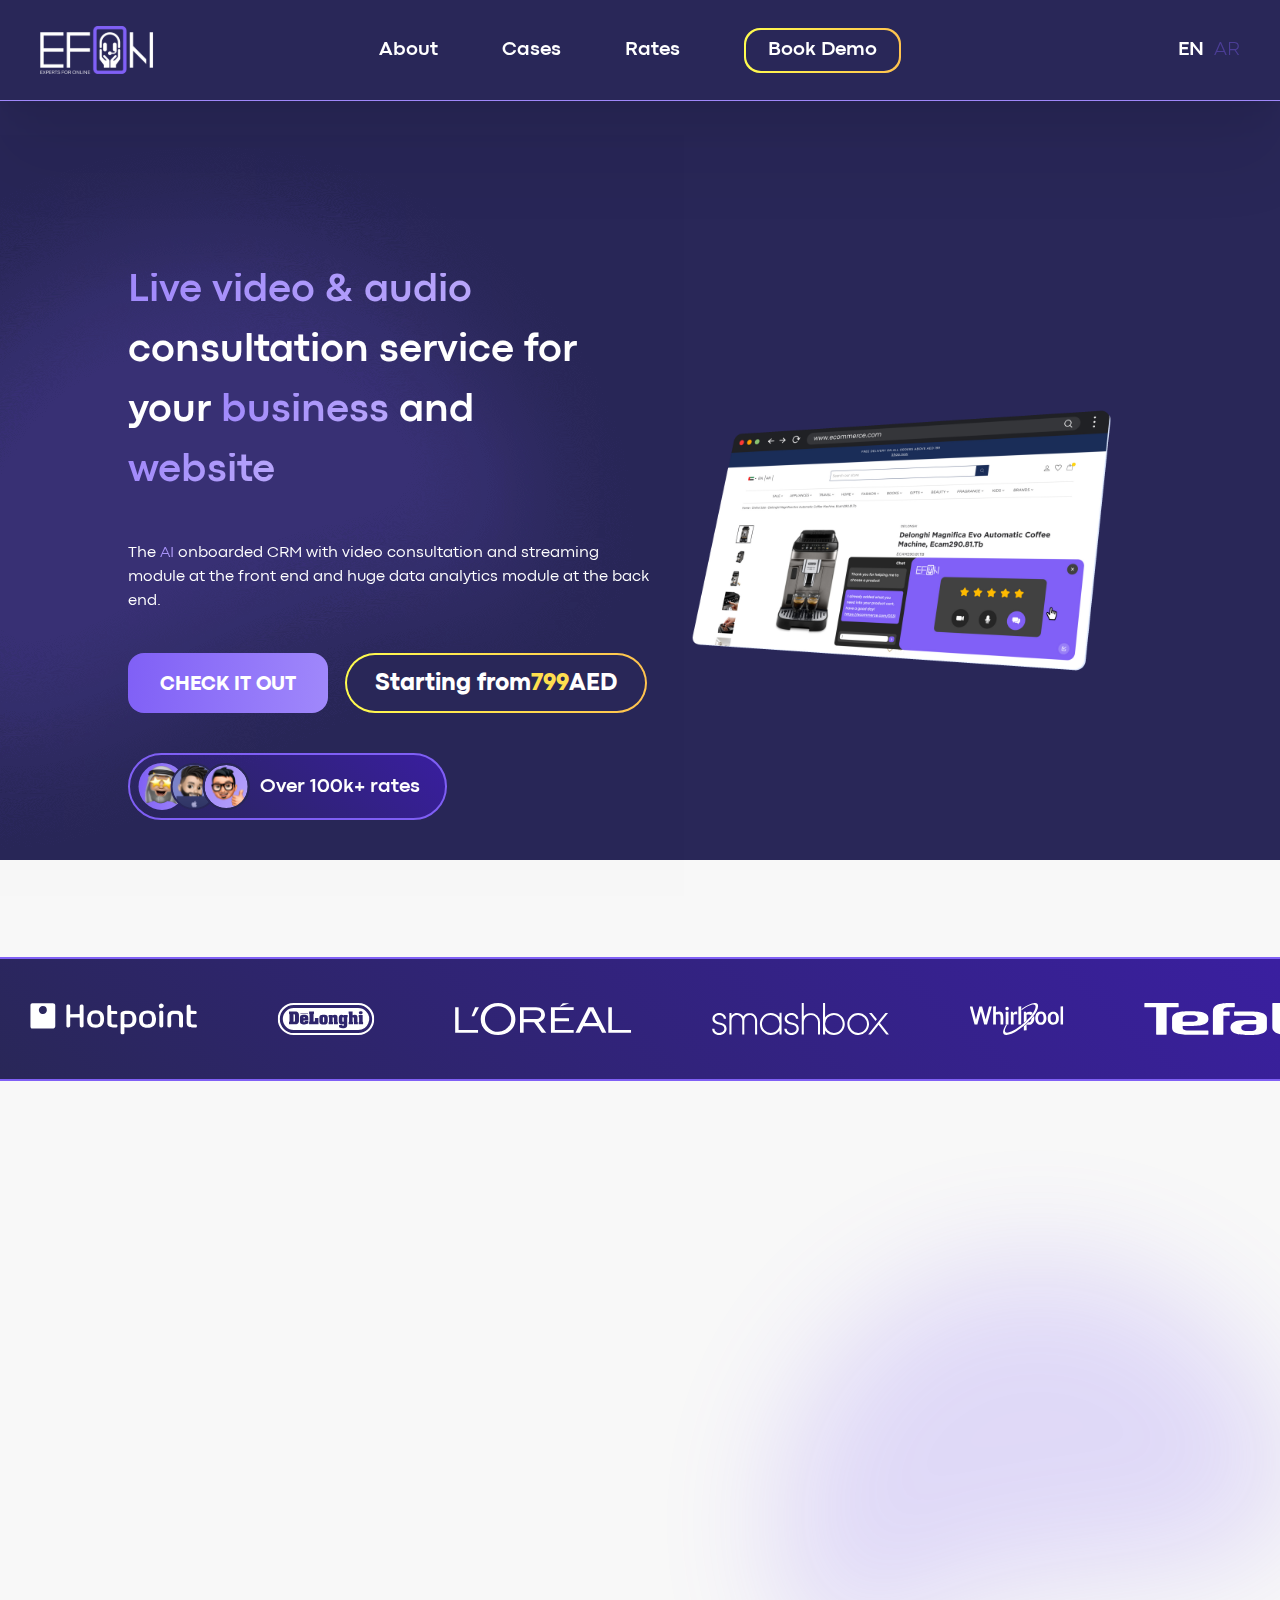
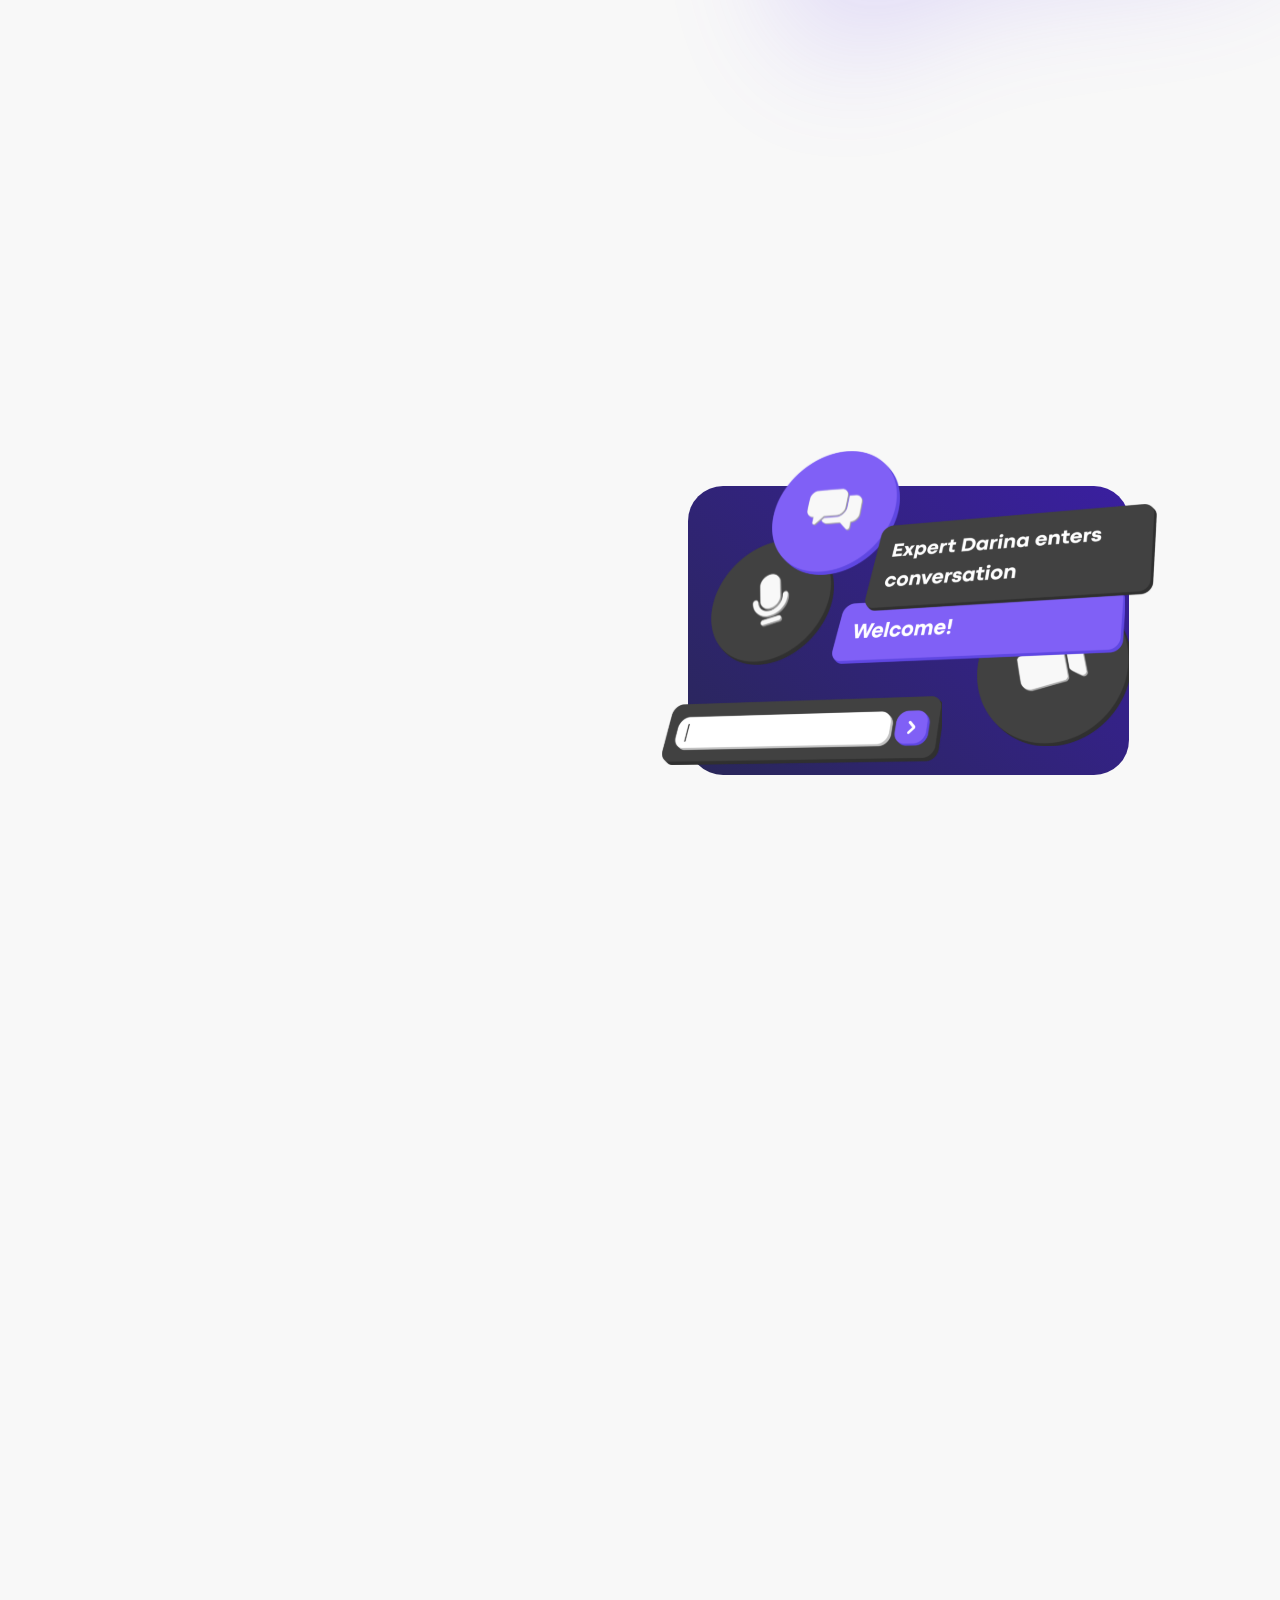
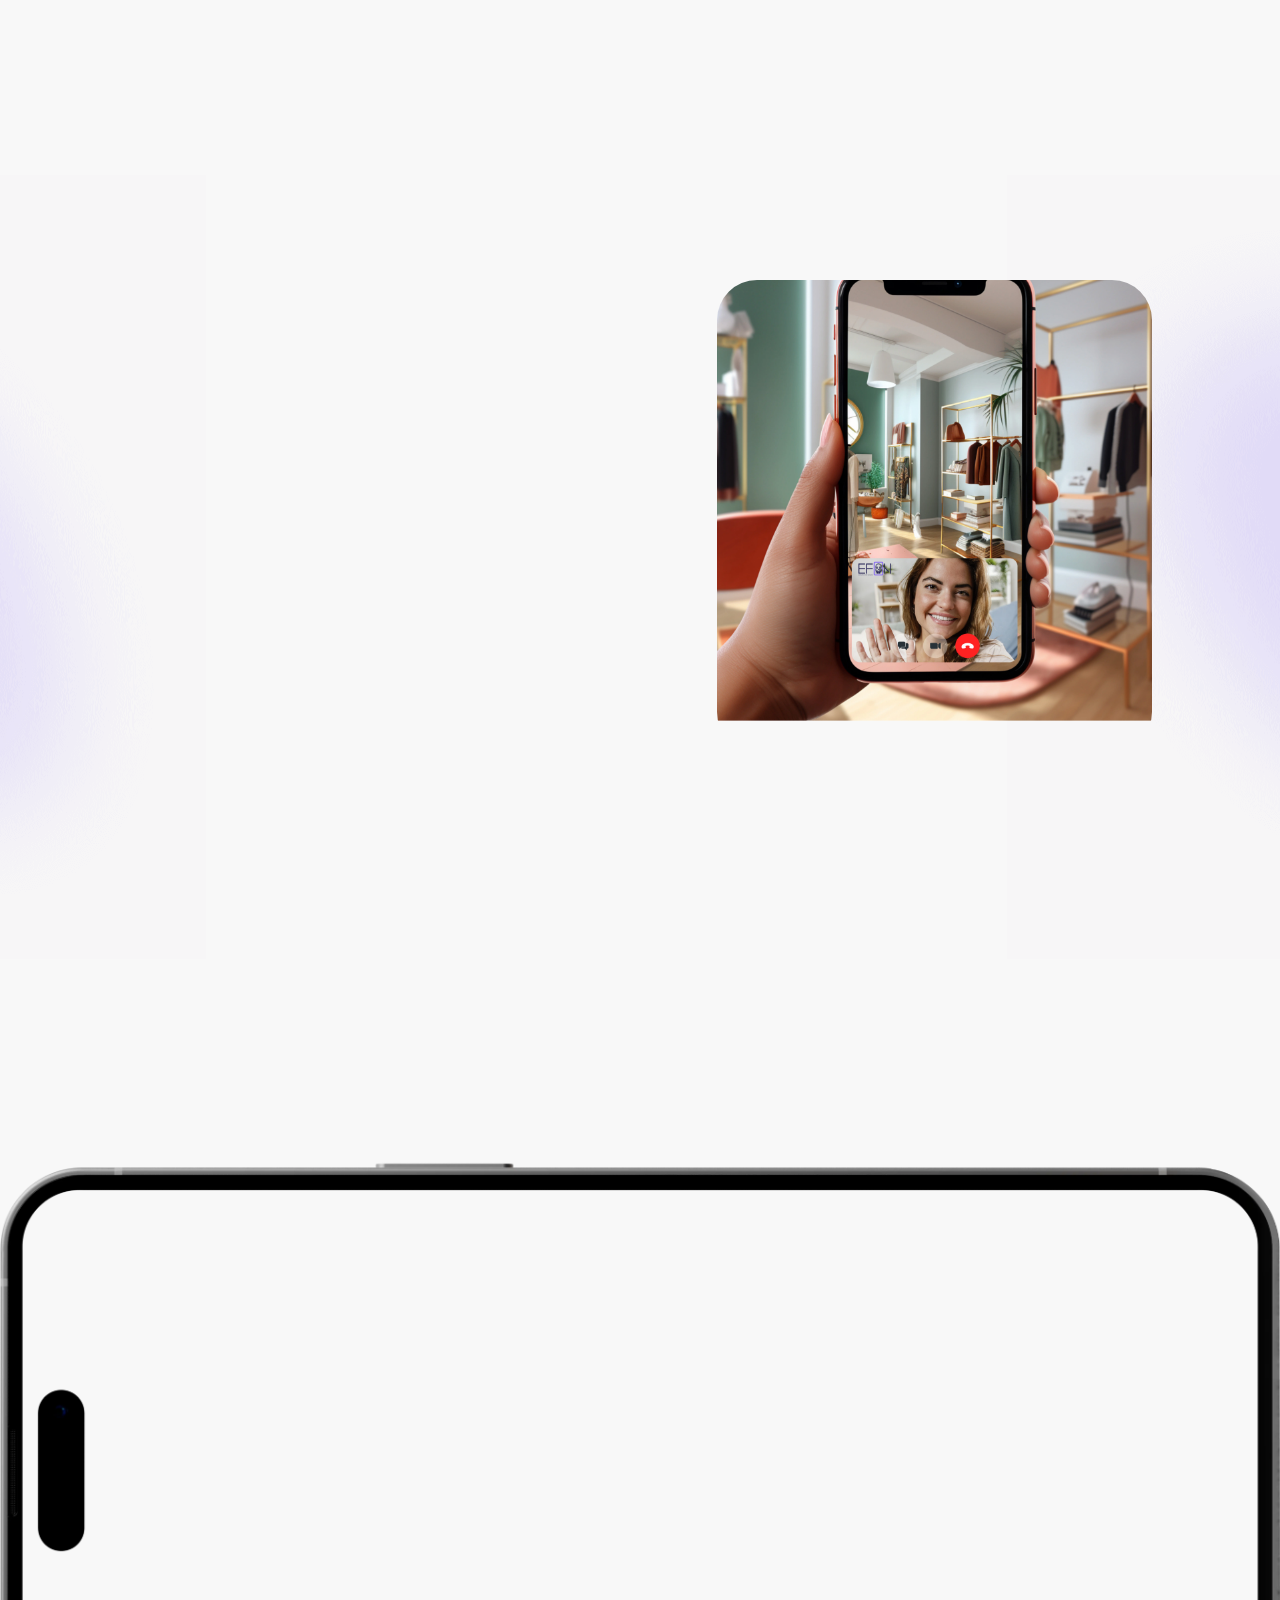
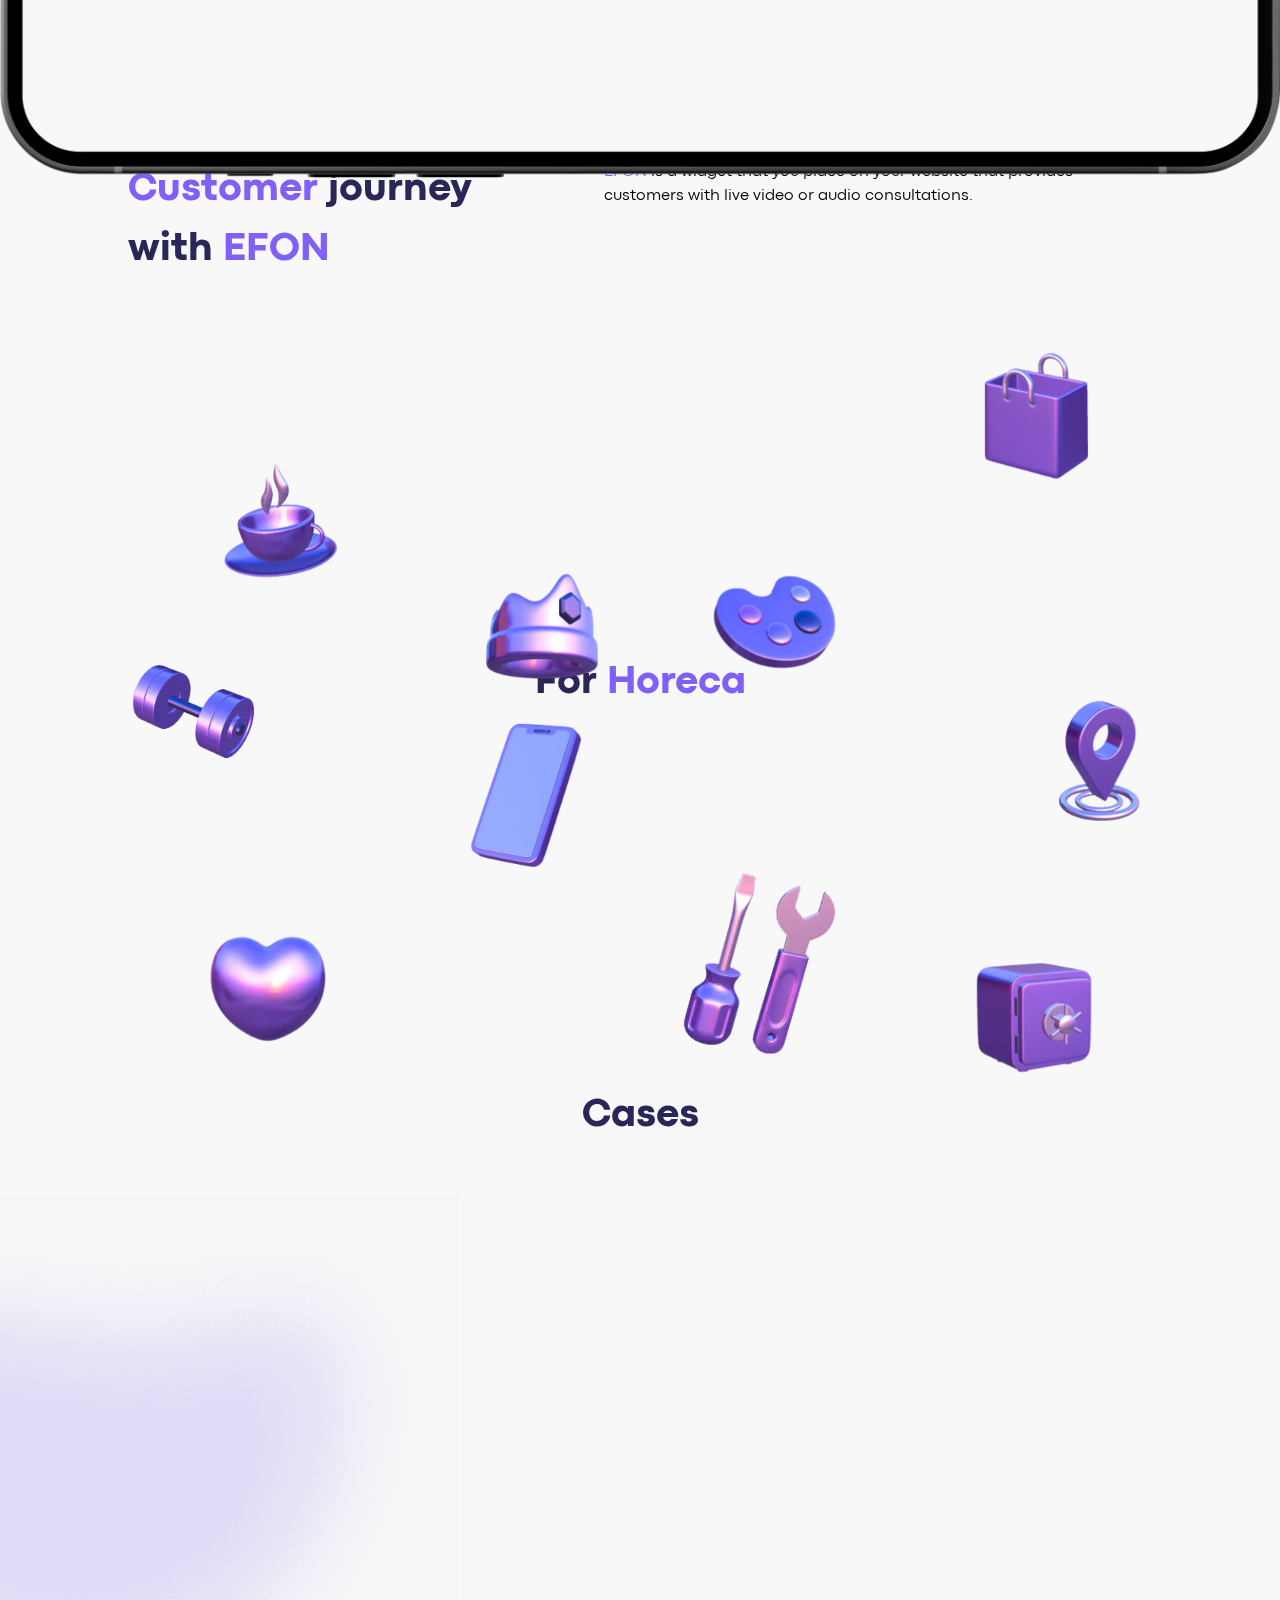
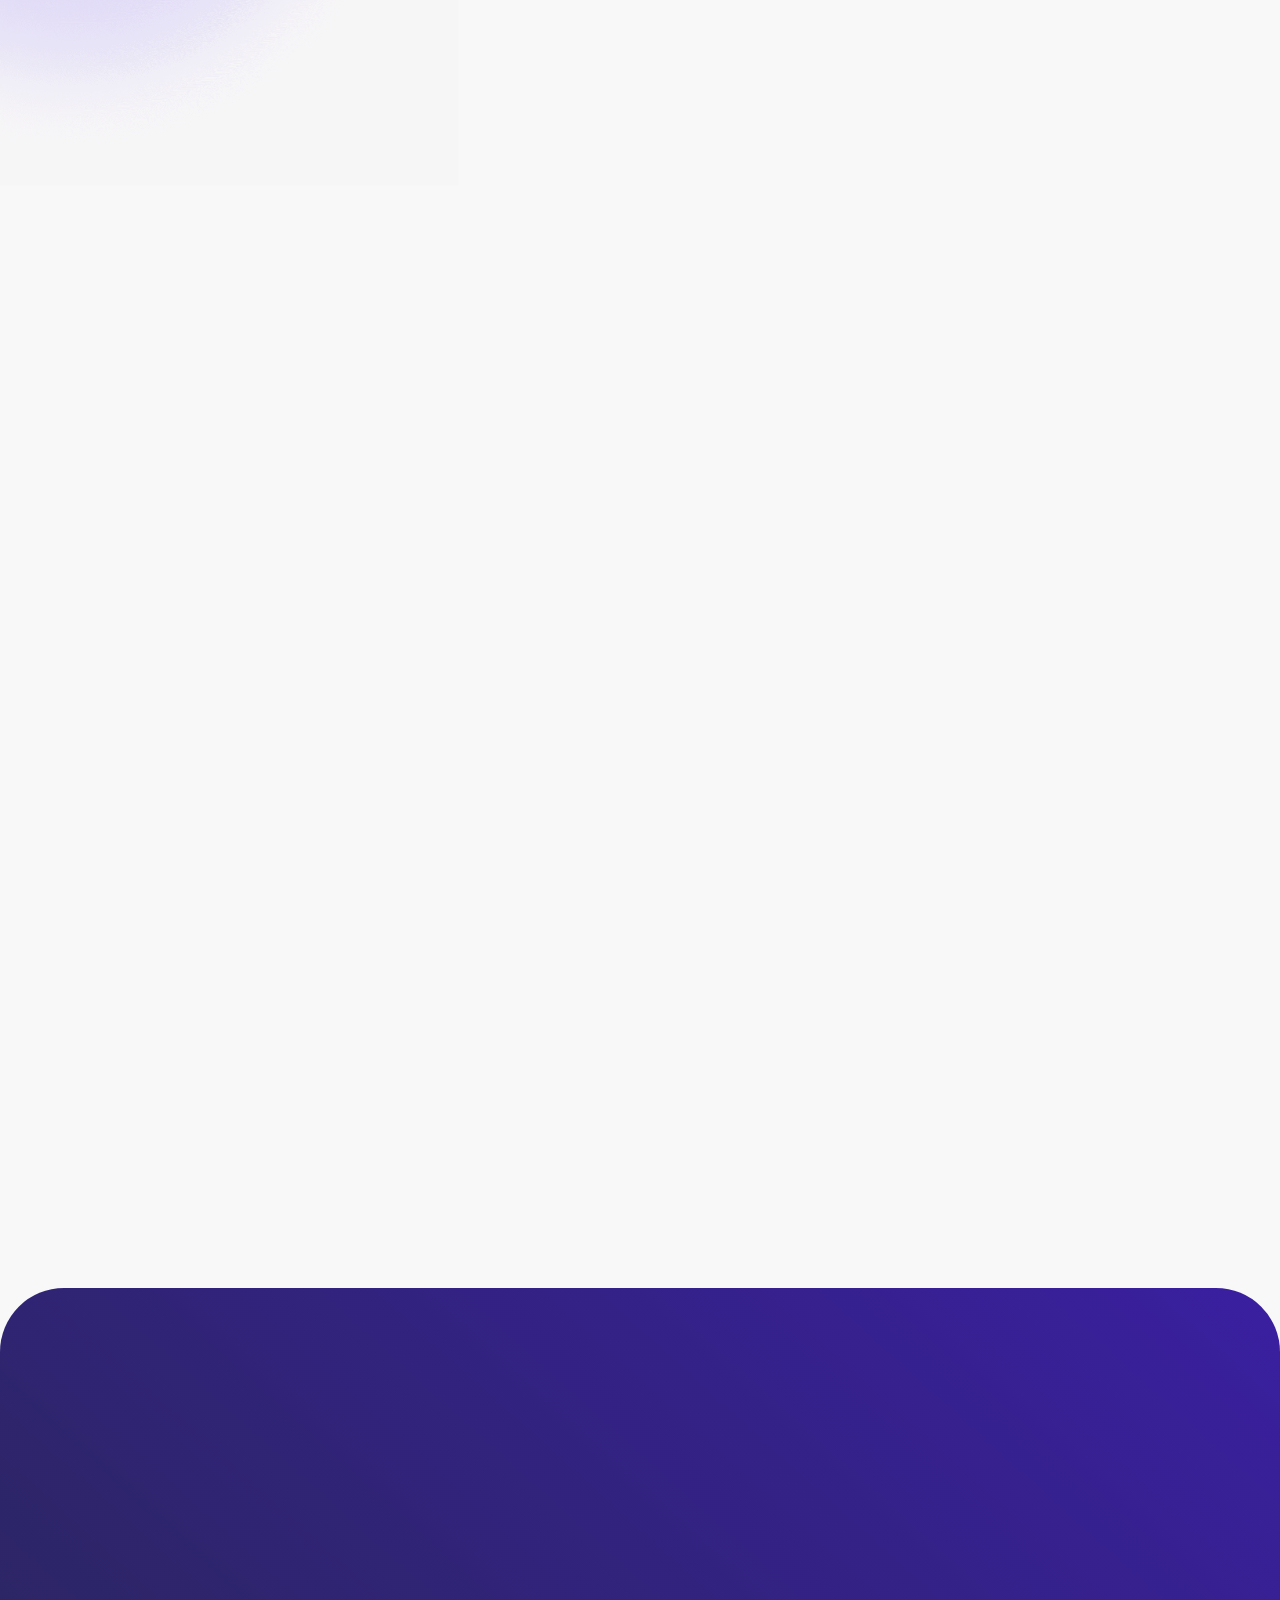
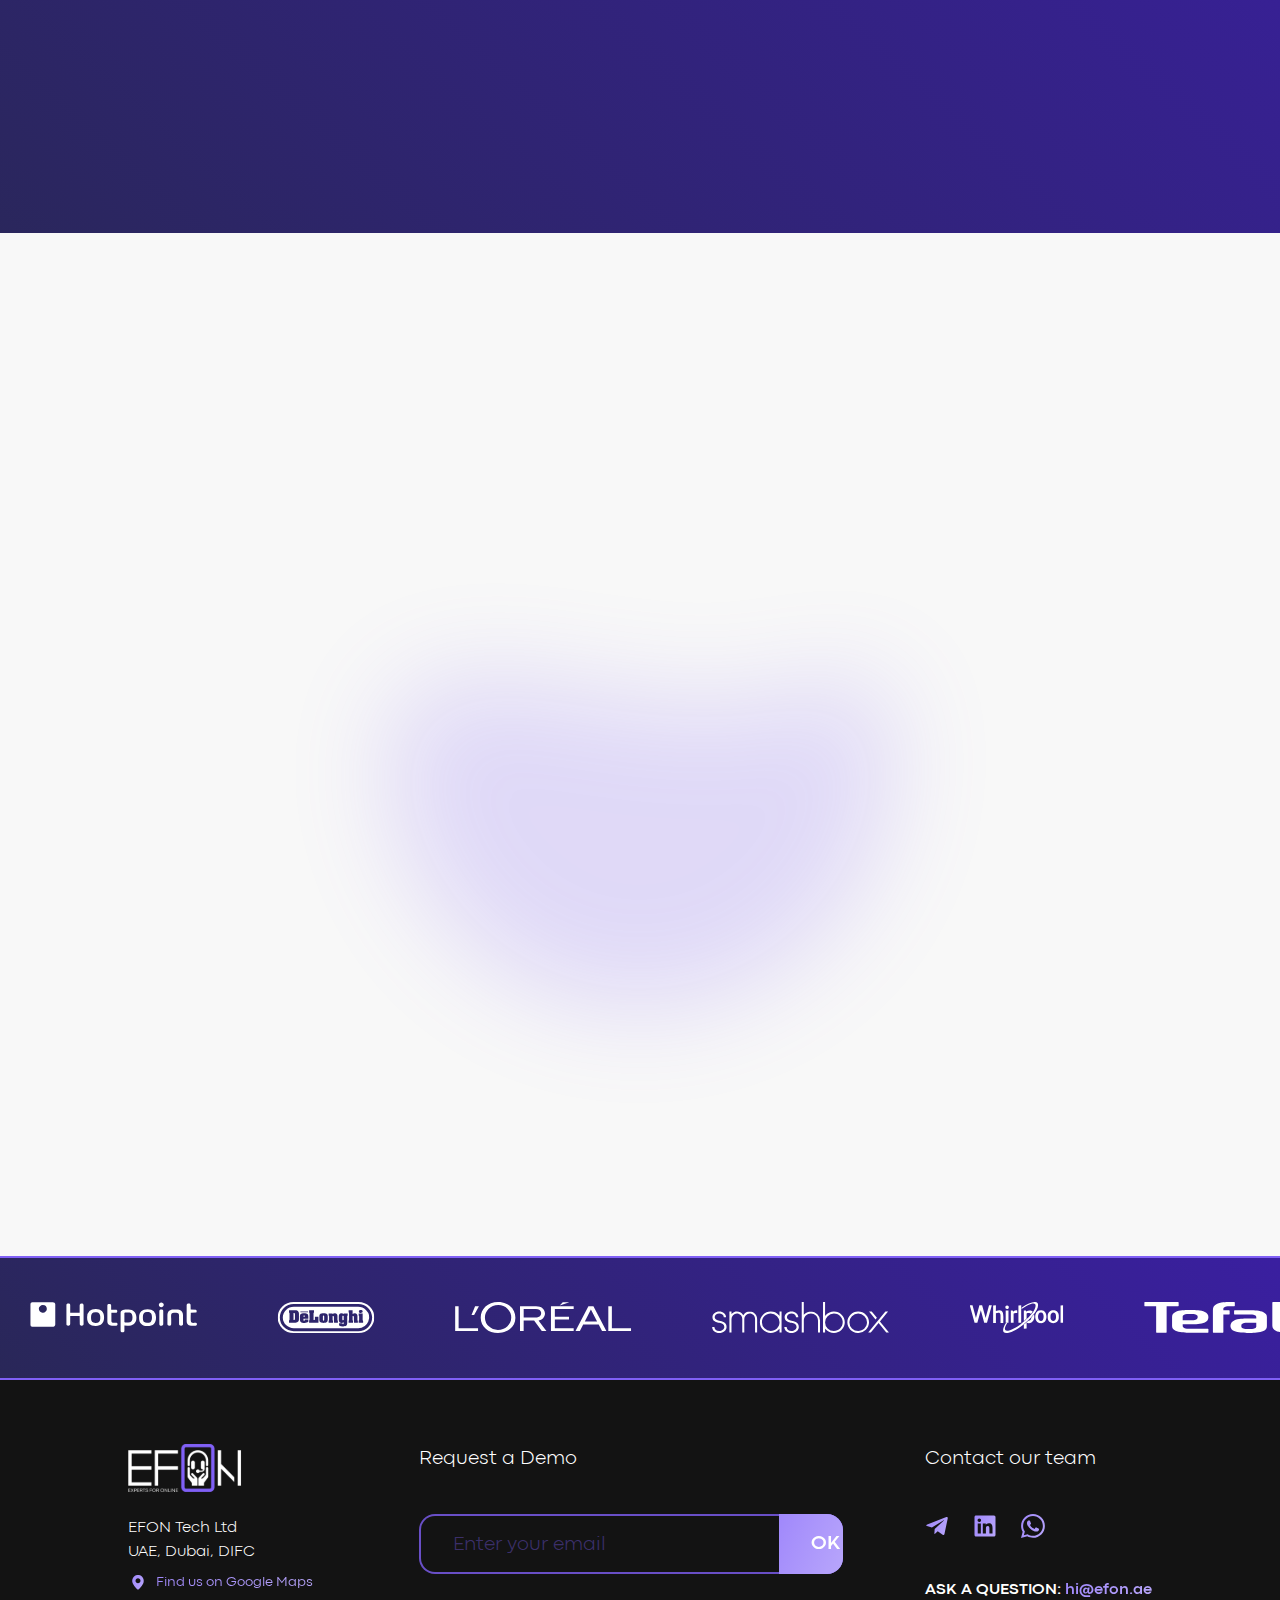
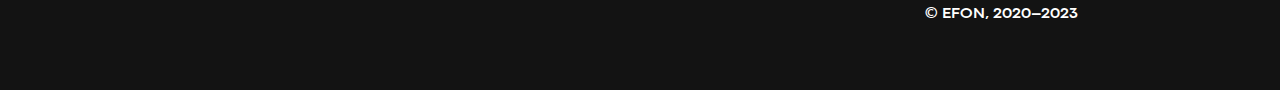
==== index.html @ 9d6a2ccd "Updates" ====
<!doctype html>
<html lang="ru">
  <head>
  <style>html { opacity: 1 !important; } .loaded .preload { opacity: 0; z-index: -100; }</style>
  <meta charset="UTF-8">
  <meta http-equiv="X-UA-Compatible" content="IE=edge">
  <meta name="viewport" content="width=device-width,initial-scale=1">
  <link rel="shortcut icon" href="favicon.ico" type="image/x-icon">
  <link rel="stylesheet" href="css/style.min.css?_v=20231103235326">
  <title>Efon</title>
</head>

  <body>
    <div class="wrapper">
      <div class="preload">
        <img src="images/preload.gif" loading="eager" alt="">
      </div>
      <header class="header">
  <div class="header__container">
    <a href="index.html" class="header__logo logo">
      <img src="images/logo.svg" alt="">
    </a>
    <nav class="header__menu menu">
      <ul class="menu__list">
        <li class="menu__item"><a href="#about" class="menu__link">About</a></li>
        <li class="menu__item"><a href="#cases" class="menu__link">Cases</a></li>
        <li class="menu__item"><a href="#plans" class="menu__link">Rates</a></li>
        <li class="menu__item menu__item-button"><a href="#" class="menu__link">Book Demo</a></li>
      </ul>
      <div class="menu__bottom">
        <div class="menu__social">
          <a href="#">
            <img src="images/menu-social-tel.svg" alt="">
          </a>
          <a href="#">
            <img src="images/menu-social-yout.svg" alt="">
          </a>
          <a href="#">
            <img src="images/menu-social-twit.svg" alt="">
          </a>
          <a href="#">
            <img src="images/menu-social-face.svg" alt="">
          </a>
          <a href="#">
            <img src="images/menu-social-link.svg" alt="">
          </a>
        </div>
      </div>
    </nav>
    <div class="header__language" data-da=".menu__bottom, 750, first">
      <a href="#" class="active">
        EN
      </a>
      <a href="#">
        AR
      </a>
    </div>
    <button class="header__burger icon-menu">
  <span></span>
</button>
  </div>
</header>
      <main class="page">
        <div data-observ></div>
        <section class="about" id="about">
    <div class="about__container">
        <div class="about__row">
            <div class="about__body">
                <h1 class="about__title" data-aos="fade-up" data-aos-duration="1000" data-aos-delay="0" data-aos-anchor-placement="top-bottom">
                    <span class="gradient-text">Live video & audio </span>
                    <br>consultation service
                    for your <span class="gradient-text">business</span> and <span class="gradient-text">website</span>
                </h1>
                <p class="about__text" data-aos="fade-up" data-aos-duration="1000" data-aos-delay="200">
                    
                    The <span class="gradient-text">AI</span> onboarded CRM with video consultation and streaming module at the front end and huge data analytics module at the back end.
                </p>
                <div class="about__button-row" data-aos="fade-up" data-aos-duration="1000" data-aos-delay="350" data-aos-anchor-placement="top-bottom">
                    <div class="button about__button">
                        CHECK IT OUT
                    </div>
                    <a href="#" class="about__button-starting">
                        <p>Starting from <span>799</span> AED</p>
                    </a>
                </div>
                <div class="about__rates rates-about" data-aos="fade-right" data-aos-duration="800" data-aos-delay="600" data-aos-anchor-placement="top-bottom">
                    <div class="rates-about__row-icon">
                        <img src="images/rates-about-icon1.svg" alt="">
                        <img src="images/rates-about-icon2.svg" alt="">
                        <img src="images/rates-about-icon3.svg" alt="">
                    </div>
                    <p class="rates-about__text">
                        Over 100k+ rates
                    </p>
                </div>
            </div>
            <div class="about__video" data-da=".about__body, 1040, 1">
                <div class="about__video-row">
                    <div class="video-button-play">
                        <div class="video-button-play__button">
                            <img src="images/video-button-play.svg" alt="">
                        </div>
                    </div>
                    <video class="video-play-auto" width="100%" height="auto" preload="metadata" poster="images/about-video-poster.png" muted playsinline loop>
                        <source src="static/video/about-video.mp4" type="video/mp4">
                    </video>
                </div>

            </div>
        </div>
    </div>
</section>
        <section class="company">
    
        <div class="company__swiper items-wrap">
            <div class="company__wrapper items marquee">
                <div class="company__slide">
                    <img src="images/company1.svg" alt="">
                </div>
                <div class="company__slide">
                    <img src="images/company2.svg" alt="">
                </div>
                <div class="company__slide">
                    <img src="images/company3.svg" alt="">
                </div>
                <div class="company__slide">
                    <img src="images/company4.svg" alt="">
                </div>
                <div class="company__slide">
                    <img src="images/company5.svg" alt="">
                </div>
                <div class="company__slide">
                    <img src="images/company6.svg" alt="">
                </div>
                <div class="company__slide">
                    <img src="images/company7.svg" alt="">
                </div>
                <div class="company__slide">
                    <img src="images/company8.svg" alt="">
                </div>
                <div class="company__slide">
                    <img src="images/company9.svg" alt="">
                </div>
                <div class="company__slide">
                    <img src="images/company10.svg" alt="">
                </div>
                <div class="company__slide">
                    <img src="images/company11.svg" alt="">
                </div>
                <div class="company__slide">
                    <img src="images/company12.svg" alt="">
                </div>
            </div>
            <div aria-hidden="true" class="company__wrapper items marquee">
                <div class="company__slide">
                    <img src="images/company1.svg" alt="" loading="lazy">
                </div>
                <div class="company__slide">
                    <img src="images/company2.svg" alt="" loading="lazy">
                </div>
                <div class="company__slide">
                    <img src="images/company3.svg" alt="" loading="lazy">
                </div>
                <div class="company__slide">
                    <img src="images/company4.svg" alt="" loading="lazy">
                </div>
                <div class="company__slide">
                    <img src="images/company5.svg" alt="" loading="lazy">
                </div>
                <div class="company__slide">
                    <img src="images/company6.svg" alt="" loading="lazy">
                </div>
                <div class="company__slide">
                    <img src="images/company7.svg" alt="" loading="lazy">
                </div>
                <div class="company__slide">
                    <img src="images/company8.svg" alt="" loading="lazy">
                </div>
                <div class="company__slide">
                    <img src="images/company9.svg" alt="" loading="lazy">
                </div>
                <div class="company__slide">
                    <img src="images/company10.svg" alt="" loading="lazy">
                </div>
                <div class="company__slide">
                    <img src="images/company11.svg" alt="" loading="lazy">
                </div>
                <div class="company__slide">
                    <img src="images/company12.svg" alt="" loading="lazy">
                </div>
            </div>
        </div>
    
    
</section>
        <section class="mobile">
    <div class="mobile__container">
        <div class="mobile__row">
            <div class="mobile__video" data-aos="fade-up" data-aos-duration="1000" data-aos-delay="0">
                <div class="about__video-row">
                    <div class="video-button-play">
                        <div class="video-button-play__button">
                            <img src="images/video-button-play.svg" alt="">
                        </div>
                    </div>
                    <video class="video-play-auto" width="100%" height="auto" preload="metadata" poster="images/mobile-video-poster.png" muted playsinline loop>
                        <source src="static/video/mobile.mp4" type="video/mp4">
                    </video>
                </div>
            </div>
            <h2 class="mobile__title" data-aos="fade-up" data-aos-duration="1000" data-aos-delay="100">
                Your customers can also call from their mobile devices. <span>Fast and secure</span>
            </h2>
        </div>
    </div>
</section>
        <section class="functional">
    <div class="functional__container">
        <h2 class="functional__title" data-aos="fade-up" data-aos-duration="1000" data-aos-delay="0">
            Functional
        </h2>
        <div class="functional__tabs tabs" data-tabs="functional-tabs">
            <div class="tabs__nav functional__swiper">
                <div class="functional__row-title swiper-wrapper">
                    <div class="functional__slide swiper-slide">
                        <div class="functional__wrap-tabs-title" data-aos="fade-up" data-aos-duration="1000" data-aos-delay="100" data-aos-anchor-placement="top-bottom">
                            <div class="tabs__trigger functional__tabs-title">
                                <img src="images/functional-tabs1.svg" alt="">
                                <p>
                                    Widget
                                </p>
                                <svg xmlns="http://www.w3.org/2000/svg" width="24" height="24" viewBox="0 0 24 24" fill="none">
                                    <path fill-rule="evenodd" clip-rule="evenodd" d="M17.5755 6.50152C17.9271 6.85118 17.9272 7.41825 17.5759 7.76811L5.43501 19.8566C5.08364 20.2064 4.51379 20.2066 4.16222 19.8569C3.81065 19.5073 3.81049 18.9402 4.16186 18.5904L16.3027 6.50188C16.6541 6.15202 17.2239 6.15186 17.5755 6.50152Z" fill="#292758"/>
                                    <path fill-rule="evenodd" clip-rule="evenodd" d="M8.79426 6.12843C8.79426 5.6338 9.1972 5.23282 9.69426 5.23282L16.4852 5.23282C17.0399 5.23447 17.5715 5.45451 17.9638 5.84489C18.3561 6.23527 18.5773 6.76427 18.5789 7.31636L18.5789 7.31902L18.5789 14.2599C18.5789 14.7545 18.176 15.1555 17.6789 15.1555C17.1819 15.1555 16.7789 14.7545 16.7789 14.2599L16.7789 7.32169C16.7789 7.322 16.7789 7.32137 16.7789 7.32169C16.7784 7.24315 16.7469 7.16703 16.691 7.11148C16.6352 7.05593 16.5597 7.02452 16.4807 7.02404C16.4804 7.02404 16.4811 7.02404 16.4807 7.02404L9.69426 7.02404C9.1972 7.02404 8.79426 6.62306 8.79426 6.12843Z" fill="#292758"/>
                                </svg>
                            </div>
                        </div>
                    </div>
                    <div class="functional__slide swiper-slide">
                        <div class="functional__wrap-tabs-title" data-aos="fade-up" data-aos-duration="1000" data-aos-delay="200" data-aos-anchor-placement="top-bottom">
                            <div class="tabs__trigger functional__tabs-title">
                                <img src="images/functional-tabs2.svg" alt="">
                                <p>
                                    Sales Forces
                                </p>
                                <svg xmlns="http://www.w3.org/2000/svg" width="24" height="24" viewBox="0 0 24 24" fill="none">
                                    <path fill-rule="evenodd" clip-rule="evenodd" d="M17.5755 6.50152C17.9271 6.85118 17.9272 7.41825 17.5759 7.76811L5.43501 19.8566C5.08364 20.2064 4.51379 20.2066 4.16222 19.8569C3.81065 19.5073 3.81049 18.9402 4.16186 18.5904L16.3027 6.50188C16.6541 6.15202 17.2239 6.15186 17.5755 6.50152Z" fill="#292758"/>
                                    <path fill-rule="evenodd" clip-rule="evenodd" d="M8.79426 6.12843C8.79426 5.6338 9.1972 5.23282 9.69426 5.23282L16.4852 5.23282C17.0399 5.23447 17.5715 5.45451 17.9638 5.84489C18.3561 6.23527 18.5773 6.76427 18.5789 7.31636L18.5789 7.31902L18.5789 14.2599C18.5789 14.7545 18.176 15.1555 17.6789 15.1555C17.1819 15.1555 16.7789 14.7545 16.7789 14.2599L16.7789 7.32169C16.7789 7.322 16.7789 7.32137 16.7789 7.32169C16.7784 7.24315 16.7469 7.16703 16.691 7.11148C16.6352 7.05593 16.5597 7.02452 16.4807 7.02404C16.4804 7.02404 16.4811 7.02404 16.4807 7.02404L9.69426 7.02404C9.1972 7.02404 8.79426 6.62306 8.79426 6.12843Z" fill="#292758"/>
                                </svg>
                            </div>
                        </div>
                    </div>
                    <div class="functional__slide swiper-slide">
                        <div class="functional__wrap-tabs-title" data-aos="fade-up" data-aos-duration="1000" data-aos-delay="300" data-aos-anchor-placement="top-bottom">
                            <div class="tabs__trigger functional__tabs-title">
                                <img src="images/functional-tabs3.svg" alt="">
                                <p>
                                    Administrative Portal
                                </p>
                                <svg xmlns="http://www.w3.org/2000/svg" width="24" height="24" viewBox="0 0 24 24" fill="none">
                                    <path fill-rule="evenodd" clip-rule="evenodd" d="M17.5755 6.50152C17.9271 6.85118 17.9272 7.41825 17.5759 7.76811L5.43501 19.8566C5.08364 20.2064 4.51379 20.2066 4.16222 19.8569C3.81065 19.5073 3.81049 18.9402 4.16186 18.5904L16.3027 6.50188C16.6541 6.15202 17.2239 6.15186 17.5755 6.50152Z" fill="#292758"/>
                                    <path fill-rule="evenodd" clip-rule="evenodd" d="M8.79426 6.12843C8.79426 5.6338 9.1972 5.23282 9.69426 5.23282L16.4852 5.23282C17.0399 5.23447 17.5715 5.45451 17.9638 5.84489C18.3561 6.23527 18.5773 6.76427 18.5789 7.31636L18.5789 7.31902L18.5789 14.2599C18.5789 14.7545 18.176 15.1555 17.6789 15.1555C17.1819 15.1555 16.7789 14.7545 16.7789 14.2599L16.7789 7.32169C16.7789 7.322 16.7789 7.32137 16.7789 7.32169C16.7784 7.24315 16.7469 7.16703 16.691 7.11148C16.6352 7.05593 16.5597 7.02452 16.4807 7.02404C16.4804 7.02404 16.4811 7.02404 16.4807 7.02404L9.69426 7.02404C9.1972 7.02404 8.79426 6.62306 8.79426 6.12843Z" fill="#292758"/>
                                </svg>
                            </div>
                        </div>
                    </div>
                    <div class="functional__slide swiper-slide">
                        <div class="functional__wrap-tabs-title" data-aos="fade-up" data-aos-duration="1000" data-aos-delay="400" data-aos-anchor-placement="top-bottom">
                            <div class="tabs__trigger functional__tabs-title">
                                <img src="images/functional-tabs4.svg" alt="">
                                <p>
                                    Expert Workspace
                                </p>
                                <svg xmlns="http://www.w3.org/2000/svg" width="24" height="24" viewBox="0 0 24 24" fill="none">
                                    <path fill-rule="evenodd" clip-rule="evenodd" d="M17.5755 6.50152C17.9271 6.85118 17.9272 7.41825 17.5759 7.76811L5.43501 19.8566C5.08364 20.2064 4.51379 20.2066 4.16222 19.8569C3.81065 19.5073 3.81049 18.9402 4.16186 18.5904L16.3027 6.50188C16.6541 6.15202 17.2239 6.15186 17.5755 6.50152Z" fill="#292758"/>
                                    <path fill-rule="evenodd" clip-rule="evenodd" d="M8.79426 6.12843C8.79426 5.6338 9.1972 5.23282 9.69426 5.23282L16.4852 5.23282C17.0399 5.23447 17.5715 5.45451 17.9638 5.84489C18.3561 6.23527 18.5773 6.76427 18.5789 7.31636L18.5789 7.31902L18.5789 14.2599C18.5789 14.7545 18.176 15.1555 17.6789 15.1555C17.1819 15.1555 16.7789 14.7545 16.7789 14.2599L16.7789 7.32169C16.7789 7.322 16.7789 7.32137 16.7789 7.32169C16.7784 7.24315 16.7469 7.16703 16.691 7.11148C16.6352 7.05593 16.5597 7.02452 16.4807 7.02404C16.4804 7.02404 16.4811 7.02404 16.4807 7.02404L9.69426 7.02404C9.1972 7.02404 8.79426 6.62306 8.79426 6.12843Z" fill="#292758"/>
                                </svg>
                            </div>
                        </div>
                    </div>
                    <div class="functional__slide swiper-slide">
                        <div class="functional__wrap-tabs-title" data-aos="fade-up" data-aos-duration="1000" data-aos-delay="500" data-aos-anchor-placement="top-bottom">
                            <div class="tabs__trigger functional__tabs-title">
                                <img src="images/functional-tabs5.svg" alt="">
                                <p>
                                    Streaming Platform
                                </p>
                                <svg xmlns="http://www.w3.org/2000/svg" width="24" height="24" viewBox="0 0 24 24" fill="none">
                                    <path fill-rule="evenodd" clip-rule="evenodd" d="M17.5755 6.50152C17.9271 6.85118 17.9272 7.41825 17.5759 7.76811L5.43501 19.8566C5.08364 20.2064 4.51379 20.2066 4.16222 19.8569C3.81065 19.5073 3.81049 18.9402 4.16186 18.5904L16.3027 6.50188C16.6541 6.15202 17.2239 6.15186 17.5755 6.50152Z" fill="#292758"/>
                                    <path fill-rule="evenodd" clip-rule="evenodd" d="M8.79426 6.12843C8.79426 5.6338 9.1972 5.23282 9.69426 5.23282L16.4852 5.23282C17.0399 5.23447 17.5715 5.45451 17.9638 5.84489C18.3561 6.23527 18.5773 6.76427 18.5789 7.31636L18.5789 7.31902L18.5789 14.2599C18.5789 14.7545 18.176 15.1555 17.6789 15.1555C17.1819 15.1555 16.7789 14.7545 16.7789 14.2599L16.7789 7.32169C16.7789 7.322 16.7789 7.32137 16.7789 7.32169C16.7784 7.24315 16.7469 7.16703 16.691 7.11148C16.6352 7.05593 16.5597 7.02452 16.4807 7.02404C16.4804 7.02404 16.4811 7.02404 16.4807 7.02404L9.69426 7.02404C9.1972 7.02404 8.79426 6.62306 8.79426 6.12843Z" fill="#292758"/>
                                </svg>
                            </div>
                        </div>
                    </div>
                    <div class="functional__slide swiper-slide">
                        <div class="functional__wrap-tabs-title" data-aos="fade-up" data-aos-duration="1000" data-aos-delay="600" data-aos-anchor-placement="top-bottom">
                            <div class="tabs__trigger functional__tabs-title">
                                <img src="images/functional-tabs6.svg" alt="">
                                <p>
                                    Online to Offline
                                </p>
                                <svg xmlns="http://www.w3.org/2000/svg" width="24" height="24" viewBox="0 0 24 24" fill="none">
                                    <path fill-rule="evenodd" clip-rule="evenodd" d="M17.5755 6.50152C17.9271 6.85118 17.9272 7.41825 17.5759 7.76811L5.43501 19.8566C5.08364 20.2064 4.51379 20.2066 4.16222 19.8569C3.81065 19.5073 3.81049 18.9402 4.16186 18.5904L16.3027 6.50188C16.6541 6.15202 17.2239 6.15186 17.5755 6.50152Z" fill="#292758"/>
                                    <path fill-rule="evenodd" clip-rule="evenodd" d="M8.79426 6.12843C8.79426 5.6338 9.1972 5.23282 9.69426 5.23282L16.4852 5.23282C17.0399 5.23447 17.5715 5.45451 17.9638 5.84489C18.3561 6.23527 18.5773 6.76427 18.5789 7.31636L18.5789 7.31902L18.5789 14.2599C18.5789 14.7545 18.176 15.1555 17.6789 15.1555C17.1819 15.1555 16.7789 14.7545 16.7789 14.2599L16.7789 7.32169C16.7789 7.322 16.7789 7.32137 16.7789 7.32169C16.7784 7.24315 16.7469 7.16703 16.691 7.11148C16.6352 7.05593 16.5597 7.02452 16.4807 7.02404C16.4804 7.02404 16.4811 7.02404 16.4807 7.02404L9.69426 7.02404C9.1972 7.02404 8.79426 6.62306 8.79426 6.12843Z" fill="#292758"/>
                                </svg>
                            </div>
                        </div>
                    </div>
                    <div class="functional__slide swiper-slide">
                        <div class="functional__wrap-tabs-title" data-aos="fade-up" data-aos-duration="1000" data-aos-delay="700" data-aos-anchor-placement="top-bottom">
                            <div class="tabs__trigger functional__tabs-title">
                                <img src="images/functional-tabs7.svg" alt="">
                                <p>
                                    Ladies consulting
                                </p>
                                <svg xmlns="http://www.w3.org/2000/svg" width="24" height="24" viewBox="0 0 24 24" fill="none">
                                    <path fill-rule="evenodd" clip-rule="evenodd" d="M17.5755 6.50152C17.9271 6.85118 17.9272 7.41825 17.5759 7.76811L5.43501 19.8566C5.08364 20.2064 4.51379 20.2066 4.16222 19.8569C3.81065 19.5073 3.81049 18.9402 4.16186 18.5904L16.3027 6.50188C16.6541 6.15202 17.2239 6.15186 17.5755 6.50152Z" fill="#292758"/>
                                    <path fill-rule="evenodd" clip-rule="evenodd" d="M8.79426 6.12843C8.79426 5.6338 9.1972 5.23282 9.69426 5.23282L16.4852 5.23282C17.0399 5.23447 17.5715 5.45451 17.9638 5.84489C18.3561 6.23527 18.5773 6.76427 18.5789 7.31636L18.5789 7.31902L18.5789 14.2599C18.5789 14.7545 18.176 15.1555 17.6789 15.1555C17.1819 15.1555 16.7789 14.7545 16.7789 14.2599L16.7789 7.32169C16.7789 7.322 16.7789 7.32137 16.7789 7.32169C16.7784 7.24315 16.7469 7.16703 16.691 7.11148C16.6352 7.05593 16.5597 7.02452 16.4807 7.02404C16.4804 7.02404 16.4811 7.02404 16.4807 7.02404L9.69426 7.02404C9.1972 7.02404 8.79426 6.62306 8.79426 6.12843Z" fill="#292758"/>
                                </svg>
                            </div>
                        </div>
                    </div>
                </div>
            </div>
            
            <div class="functional__content">
                <div class="tabs__content functional__body" data-aos="fade-up" data-aos-duration="1000" data-aos-delay="800" data-aos-anchor-placement="top-bottom">
                    <div class="tabs__panel functional__tabs-body">
                        <p class="up">
                            Live ad-hoc connection with your consultants via video/audio calls or chat.
                        </p>
                        <p class="text">
                            Fast and secure connection, no personal data collected. Face-to-face communication with your clients and customization widget according to brand identity by 20 parameters.
                        </p>
                    </div>
                    <div class="tabs__panel functional__tabs-body">
                        <p class="up">
                            EFON provides educated outsourcing personnel for our clients dependent upon your needs.
                        </p>
                        <p class="text">
                            Recruit, hire & manage consultants, track quality control of consultations.
                            We help to reduce personnel costs while maintaining high quality sales.

                        </p>
                    </div>
                    <div class="tabs__panel functional__tabs-body">
                        <p class="up">
                            Your business will have access to an admin portal where you can track your experts’ work, review statistics outlining  full raw data. We have reflected this in our easy-to-use dashboards.   
                        </p>
                    </div>
                    <div class="tabs__panel functional__tabs-body">
                        <p class="up">
                            Using our internal expert workspace, experts can access clients' tickets and provide outstanding consulting. 
                        </p>
                        <p class="text">
                            Your experts will improve the customer journey process, boost conversion rates, and take calls with an ad hoc connection lasting up to two seconds. 
                            Additionally, they can use FONT to add items to customers' baskets and divert calls to a different product expert.
                        </p>
                    </div>
                    <div class="tabs__panel functional__tabs-body">
                        <p class="up">
                            By using our platform, you can increase website traffic and advertise products while streaming.
                        </p>
                        <p class="text">
                            Interactive product cards show up on screen while you stream, allowing viewers to add them to their product carts.
                        </p>
                    </div>
                    <div class="tabs__panel functional__tabs-body">
                        <p class="up">
                            We can add QR codes to your physical storefronts so that clients can use our widget to connect with online experts by scanning the code. 
                        </p>
                        <p class="text">
                            Excellent advice available in-store around-the-clock.
                            There's no need to wait—your expert is always available to offer consultation. Online experts can save you up to 40% over traditional ones.
                        </p>
                    </div>
                    <div class="tabs__panel functional__tabs-body">
                        <p class="up">
                            EFON provides secure connection woman-to-woman calls and dedicated ladies consulting. Just add ladies consulting button to your website
                        </p>
                    </div>
                </div>
                <div class="functional__img img-functional">
                    <div class="img-functional__body">
                        <div class="img-functional__rectal"></div>
                        <img src="images/img-functional-record.svg" alt="" class="img-functional__record">
                        <img src="images//img-functional-messag.svg" alt="" class="img-functional__messeg">
                        <img src="images/img-functional-input.svg" class="img-functional__input" alt="">
                        <img src="images/img-functional-text.svg" class="img-functional__text" alt="">
                        <img src="images/img-functional-text2.svg" class="img-functional__text-two" alt="">
                        <div class="img-functional__camer-row">
                            <img src="images/img-functional-cemer.svg" class="img-functional__camer" alt="">
                        </div>


                    </div>
                </div>
            </div>
        </div>
    </div>
</section>
        <section class="experience">
    <div class="experience__container">
        <h2 class="experience__title" data-aos="fade-up" data-aos-duration="1000" data-aos-delay="0">
            <span>EFON</span> provides best experience
            <br>for everyone
        </h2>
        <div class="experience__row">
            <div class="experience__item item-exper" data-aos="fade-up" data-aos-duration="1000" data-aos-delay="200">
                <div class="item-exper__content">
                    <div class="item-exper__head">
                        <h3>
                            FOR YOUR BUSINESS
                        </h3>
                        <div class="item-exper__line"></div>
                    </div>
                    <p class="item-exper__body">
                        Additional marketing feature - the widget can be modified for each product card with special promotional materials (video or pictures ) and this can be placed on different web pages and product cards. Data analytics system with our smart dashboards you can see all the expert and customer statistics
                    </p>
                </div>
            </div>
            <div class="experience__item item-exper" data-aos="fade-up" data-aos-duration="1000" data-aos-delay="400">
                <div class="item-exper__content">
                    <div class="item-exper__head">
                        <h3>
                            FOR YOUR EXPERTS
                        </h3>
                        <div class="item-exper__line"></div>
                    </div>
                    <p class="item-exper__body">
                        Opportunity to show products in real time to customers by video calls
                        Don’t miss sales, your customers will be will be sent to the right expert who understands the product with our smart routing feature. Checkout products for your customers, put products in their brackets and increase sales
                    </p>
                </div>
            </div>
            <div class="experience__item item-exper" data-aos="fade-up" data-aos-duration="1000" data-aos-delay="600">
                <div class="item-exper__content">
                    <div class="item-exper__head">
                        <h3>
                            FOR YOUR CUSTOMERS
                        </h3>
                        <div class="item-exper__line"></div>
                    </div>
                    <p class="item-exper__body">
                        New high level of customer experience service - no need to wait for consulting and switch between devices or apps
                        Purchase online, and with our widget, customers will enjoy a comparable shopping experience to what they would find in a offline store Well educated experts with detailed knowledge of various product characteristics
                    </p>
                </div>
            </div>
        </div>
    </div>
</section>
        <div class="luxuru">
    <div class="luxuru__container">
        <h2 class="luxuru__title" data-aos="fade-up" data-aos-duration="1000" data-aos-delay="0">
            EFON for <span>Luxury</span> Goods / Services
        </h2>
        <div class="luxuru__row">
            <div class="luxuru__body">
                <div class="luxuru__content">
                    <h3 class="luxuru__sub-title" data-aos="fade-up" data-aos-duration="1000" data-aos-delay="100" data-aos-anchor-placement="top-bottom">
                        Your customers will no longer be disappointed in online orders
                    </h3>
                    <p class="luxuru__sub-text" data-aos="fade-up" data-aos-duration="1000" data-aos-delay="200" data-aos-anchor-placement="top-bottom">
                        Online to Offline scenario
                    </p>
                    <p data-aos="fade-up" data-aos-duration="1000" data-aos-delay="300" data-aos-anchor-placement="top-bottom">
                        Ordering luxury goods is always about service, very often when customers want to order smth online, they ask if the product good enough in real life 
                    </p>
                    <p data-aos="fade-up" data-aos-duration="1000" data-aos-delay="400" data-aos-anchor-placement="top-bottom">
                        With EFON you don’t need to worry about returns. 
                        Your customers call via video an expert in your showroom that is located in a real shop or stock and see how the product looks in real time. Experts also help to choose and advise. 
                    </p>
                </div>
                <div class="luxuru__item-row">
                    <div class="luxuru__item" data-aos="fade-up" data-aos-duration="1000" data-aos-delay="500" data-aos-anchor-placement="top-bottom">
                        <img src="images/luxuru-str.svg" alt="">
                        <p>
                            We set up a showroom for your business
                        </p>
                    </div>
                    <div class="luxuru__item" data-aos="fade-up" data-aos-duration="1000" data-aos-delay="600" data-aos-anchor-placement="top-bottom">
                        <img src="images/luxuru-str.svg" alt="">
                        <p>
                            We educate your salespersons how to make video calls with high quality results
                        </p>
                    </div>
                    <div class="luxuru__item" data-aos="fade-up" data-aos-duration="1000" data-aos-delay="700" data-aos-anchor-placement="top-bottom">
                        <img src="images/luxuru-str.svg" alt="">
                        <p>
                            We provide soft to make these calls and streaming
                        </p>
                    </div>
                </div>
            </div>
            <div class="luxuru__img">
                <picture><source srcset="images/luxuru-img.webp" type="image/webp"><img src="images/luxuru-img.jpg" class="luxuru-img" alt=""></picture>
            </div>
        </div>
    </div>
</div>
        <div class="request">
    <div class="request__container">
        <h2 class="request__title" data-aos="fade-right" data-aos-duration="1000" data-aos-delay="100">
            Request a <span>Demo</span>
        </h2>
        <form action="#" class="request__form" id="form-request" data-aos="fade-right" data-aos-duration="1000" data-aos-delay="0">
            <input type="email" id="email" name="email" placeholder="Enter your email" autocomplete="email" class="_email _req request__input">
            <button class="request__button-form">
                <span>
                    OK
                </span>
            </button>
        </form>
    </div>
</div>

        
        <div class="customer">
    <div class="customer__video video-customer">

        <div class="video-customer__body">
            <picture><source srcset="images/customer-img.webp" type="image/webp"><img src="images/customer-img.png" alt=""></picture>
            <div class="video-customer__content">
                
                <div class="video-customer__video-row">
                    <div class="video-button-play">
                        <div class="video-button-play__button">
                            <img src="images/video-button-play.svg" alt="">
                        </div>
                    </div>
                    <video src="static/video/customer.mp4" class="video-play-auto" width="100%" height="auto" draggable="false" muted playsinline="true" loop>
                        <source src="static/video/customer.mp4" type="video/mp4">
                    </video>
                </div>
                
            </div>
        </div>

    </div>
    <div class="customer__container">
        <div class="customer__row">
            <h2 class="customer__title">
                <span>Customer</span> journey
                <br>with <span>EFON</span>
            </h2>
            <p class="customer__text">
                <span>EFON</span> is a widget that you place on your website that provides customers with live video or audio consultations.
            </p>
        </div>
    </div>
</div>
        <div class="gear">
    <div class="gear__container">
        <div class="gear__row">
            <div class="gear__icon-wrapper">
                <div class="gear__icon bowl-icon">
                    <div class="bowl-icon__img">
                        <picture><source srcset="images/bowl-icon.webp" type="image/webp"><img src="images/bowl-icon.png" alt=""></picture>
                    </div>
                </div>
                <div class="gear__icon crown-icon">
                    <picture><source srcset="images/crown-icon.webp" type="image/webp"><img src="images/crown-icon.png" alt=""></picture>
                </div>
                <div class="gear__icon palette-icon">
                    <picture><source srcset="images/palette-icon.webp" type="image/webp"><img src="images/palette-icon.png" alt=""></picture>
                </div>
                <div class="gear__icon bag-icon">
                    <picture><source srcset="images/bag-icon.webp" type="image/webp"><img src="images/bag-icon.png" alt=""></picture>
                </div>
                <div class="gear__icon place-icon">
                    <picture><source srcset="images/place-icon.webp" type="image/webp"><img src="images/place-icon.png" alt=""></picture>
                </div>
                <div class="gear__icon safe-icon">
                    <picture><source srcset="images/safe-icon.webp" type="image/webp"><img src="images/safe-icon.png" alt=""></picture>
                </div>
                <div class="gear__icon tool-icon">
                    <picture><source srcset="images/tool-icon.webp" type="image/webp"><img src="images/tool-icon.png" alt=""></picture>
                </div>
                <div class="gear__icon phone-icon">
                    <picture><source srcset="images/phone-icon.webp" type="image/webp"><img src="images/phone-icon.png" alt=""></picture>
                </div>
                <div class="gear__icon heart-icon">
                    <picture><source srcset="images/heart-icon.webp" type="image/webp"><img src="images/heart-icon.png" alt=""></picture>
                </div>
                <div class="gear__icon dumbbells-icon">
                    <picture><source srcset="images/dumbbells-icon.webp" type="image/webp"><img src="images/dumbbells-icon.png" alt=""></picture>
                </div>
            </div>
            <div class="gear__body-row">
                <div class="gear__body">
                    <h3 class="gear__title">
                        For <span>Horeca</span>
                    </h3>
                </div>
                <div class="gear__body">
                    <h3 class="gear__title">
                        For <span>Cosmetics</span>
                    </h3>
                </div>
                <div class="gear__body">
                    <h3 class="gear__title">
                        For <span>Household appliances</span>
                    </h3>
                </div>
                <div class="gear__body">
                    <h3 class="gear__title">
                        For <span>Fashion</span>
                    </h3>
                </div>
                <div class="gear__body">
                    <h3 class="gear__title">
                        For <span>Auto</span>
                    </h3>
                </div>
                <div class="gear__body">
                    <h3 class="gear__title">
                        For <span>Banking</span>
                    </h3>
                </div>
                <div class="gear__body">
                    <h3 class="gear__title">
                        For <span>DIY</span>
                    </h3>
                </div>
                <div class="gear__body">
                    <h3 class="gear__title">
                        For <span>Electronics</span>
                    </h3>
                </div>
                <div class="gear__body">
                    <h3 class="gear__title">
                        For <span>Medicine</span>
                    </h3>
                </div>
                <div class="gear__body">
                    <h3 class="gear__title">
                        For <span>Sports gear</span>
                    </h3>
                </div>
            </div>
            
        </div>
        
        
    </div>
</div>
        <div class="cases" id="cases">
    <div class="cases__container">
        <h2 class="cases__title">
            Cases
        </h2>
        <div class="cases__row">
            <div class="cases__item item-cases">
                <div class="hover-video item-cases__body">
                    <div class="item-cases__video" data-aos="fade-up" data-aos-duration="1000" data-aos-delay="0">
                        <div class="item-cases__play">
                            <div class="item-cases__play-icon">
                                <svg xmlns="http://www.w3.org/2000/svg" viewBox="0 0 16 18" fill="none">
                                    <path fill-rule="evenodd" clip-rule="evenodd" d="M4.42984 3.32077C4.5988 3.16878 4.8859 3.06271 5.17829 3.20278C5.20012 3.21324 5.22117 3.22528 5.24127 3.2388L12.8315 8.34462C12.8485 8.3561 12.8649 8.36863 12.8804 8.38214C12.9707 8.46057 13.0421 8.55755 13.0906 8.66553C13.1392 8.77348 13.1641 8.89044 13.1641 9.00834C13.1641 9.12625 13.1392 9.24321 13.0906 9.35116C13.0421 9.45914 12.9707 9.55612 12.8804 9.63455C12.8645 9.64837 12.8478 9.66118 12.8302 9.67288L5.24515 14.7432C4.96741 14.9366 4.64716 14.8729 4.44483 14.7049C4.25759 14.5494 4.16406 14.3139 4.16406 14.082V3.93464C4.16406 3.69793 4.26016 3.4734 4.42984 3.32077Z" fill="white"/>
                                </svg>
                            </div>
                            <div class="item-cases__stop-icon">
                                <svg xmlns="http://www.w3.org/2000/svg" width="19" height="24" viewBox="0 0 19 24" fill="white">
                                    <path fill-rule="white" clip-rule="white" d="M0.86358 0.641534C1.20151 0.33755 1.77571 0.125428 2.36049 0.405564C2.40415 0.426481 2.44625 0.450554 2.48645 0.477594L17.6668 10.6892C17.701 10.7122 17.7337 10.7373 17.7647 10.7643C17.9452 10.9211 18.088 11.1151 18.1852 11.3311C18.2823 11.547 18.332 11.7809 18.332 12.0167C18.332 12.2525 18.2823 12.4864 18.1852 12.7023C18.088 12.9183 17.9452 13.1122 17.7647 13.2691C17.7329 13.2967 17.6994 13.3224 17.6644 13.3458L2.49421 23.4864C1.93873 23.8733 1.29823 23.7457 0.893572 23.4097C0.519092 23.0988 0.332031 22.6278 0.332031 22.1641V1.86927C0.332031 1.39586 0.524221 0.946804 0.86358 0.641534ZM2.33203 2.79226V21.1809L16.0432 12.0156L2.33203 2.79226Z" fill="white"/>
                                </svg>
                            </div>
                        </div>
                        <video src="static/video/cases.mp4" class="" width="100%" height="auto" preload="none" poster="images/poster-cases.png" muted playsinline loop>
                            <source src="static/video/cases.mp4" type="video/mp4">
                        </video>
                    </div>
                    <h3 class="item-cases__title" data-aos="fade-up" data-aos-duration="1000" data-aos-delay="50" data-aos-anchor-placement="top-bottom">
                        Name of the company
                    </h3>
                    <p class="item-cases__text" data-aos="fade-up" data-aos-duration="1000" data-aos-delay="100" data-aos-anchor-placement="top-bottom">
                        Opportunity to show products in real time to customers by video calls. Don’t miss sales
                    </p>
                </div>
            </div>
            <div class="cases__item item-cases">
                <div class="hover-video item-cases__body">
                    <div class="item-cases__video" data-aos="fade-up" data-aos-duration="1000" data-aos-delay="150">
                        <div class="item-cases__play">
                            <div class="item-cases__play-icon">
                                <svg xmlns="http://www.w3.org/2000/svg" viewBox="0 0 16 18" fill="none">
                                    <path fill-rule="evenodd" clip-rule="evenodd" d="M4.42984 3.32077C4.5988 3.16878 4.8859 3.06271 5.17829 3.20278C5.20012 3.21324 5.22117 3.22528 5.24127 3.2388L12.8315 8.34462C12.8485 8.3561 12.8649 8.36863 12.8804 8.38214C12.9707 8.46057 13.0421 8.55755 13.0906 8.66553C13.1392 8.77348 13.1641 8.89044 13.1641 9.00834C13.1641 9.12625 13.1392 9.24321 13.0906 9.35116C13.0421 9.45914 12.9707 9.55612 12.8804 9.63455C12.8645 9.64837 12.8478 9.66118 12.8302 9.67288L5.24515 14.7432C4.96741 14.9366 4.64716 14.8729 4.44483 14.7049C4.25759 14.5494 4.16406 14.3139 4.16406 14.082V3.93464C4.16406 3.69793 4.26016 3.4734 4.42984 3.32077Z" fill="white"/>
                                </svg>
                            </div>
                            <div class="item-cases__stop-icon">
                                <svg xmlns="http://www.w3.org/2000/svg" width="19" height="24" viewBox="0 0 19 24" fill="white">
                                    <path fill-rule="white" clip-rule="white" d="M0.86358 0.641534C1.20151 0.33755 1.77571 0.125428 2.36049 0.405564C2.40415 0.426481 2.44625 0.450554 2.48645 0.477594L17.6668 10.6892C17.701 10.7122 17.7337 10.7373 17.7647 10.7643C17.9452 10.9211 18.088 11.1151 18.1852 11.3311C18.2823 11.547 18.332 11.7809 18.332 12.0167C18.332 12.2525 18.2823 12.4864 18.1852 12.7023C18.088 12.9183 17.9452 13.1122 17.7647 13.2691C17.7329 13.2967 17.6994 13.3224 17.6644 13.3458L2.49421 23.4864C1.93873 23.8733 1.29823 23.7457 0.893572 23.4097C0.519092 23.0988 0.332031 22.6278 0.332031 22.1641V1.86927C0.332031 1.39586 0.524221 0.946804 0.86358 0.641534ZM2.33203 2.79226V21.1809L16.0432 12.0156L2.33203 2.79226Z" fill="white"/>
                                </svg>
                            </div>
                        </div>
                        <video src="static/video/cases.mp4" width="100%" height="auto" preload="none" poster="images/poster-cases.png" muted playsinline loop>
                            <source src="static/video/cases.mp4" type="video/mp4">
                        </video>
                    </div>
                    <h3 class="item-cases__title primary" data-aos="fade-up" data-aos-duration="1000" data-aos-delay="200" data-aos-anchor-placement="top-bottom">
                        Name of the company 2
                    </h3>
                    <p class="item-cases__text" data-aos="fade-up" data-aos-duration="1000" data-aos-delay="250" data-aos-anchor-placement="top-bottom">
                        Opportunity to show products in real time to customers by video calls. Don’t miss sales
                    </p>
                </div>
            </div>
            <div class="cases__item item-cases">
                <div class="hover-video item-cases__body">
                    <div class="item-cases__video" data-aos="fade-up" data-aos-duration="1000" data-aos-delay="300">
                        <div class="item-cases__play">
                            <div class="item-cases__play-icon">
                                <svg xmlns="http://www.w3.org/2000/svg" viewBox="0 0 16 18" fill="none">
                                    <path fill-rule="evenodd" clip-rule="evenodd" d="M4.42984 3.32077C4.5988 3.16878 4.8859 3.06271 5.17829 3.20278C5.20012 3.21324 5.22117 3.22528 5.24127 3.2388L12.8315 8.34462C12.8485 8.3561 12.8649 8.36863 12.8804 8.38214C12.9707 8.46057 13.0421 8.55755 13.0906 8.66553C13.1392 8.77348 13.1641 8.89044 13.1641 9.00834C13.1641 9.12625 13.1392 9.24321 13.0906 9.35116C13.0421 9.45914 12.9707 9.55612 12.8804 9.63455C12.8645 9.64837 12.8478 9.66118 12.8302 9.67288L5.24515 14.7432C4.96741 14.9366 4.64716 14.8729 4.44483 14.7049C4.25759 14.5494 4.16406 14.3139 4.16406 14.082V3.93464C4.16406 3.69793 4.26016 3.4734 4.42984 3.32077Z" fill="white"/>
                                </svg>
                            </div>
                            <div class="item-cases__stop-icon">
                                <svg xmlns="http://www.w3.org/2000/svg" width="19" height="24" viewBox="0 0 19 24" fill="white">
                                    <path fill-rule="white" clip-rule="white" d="M0.86358 0.641534C1.20151 0.33755 1.77571 0.125428 2.36049 0.405564C2.40415 0.426481 2.44625 0.450554 2.48645 0.477594L17.6668 10.6892C17.701 10.7122 17.7337 10.7373 17.7647 10.7643C17.9452 10.9211 18.088 11.1151 18.1852 11.3311C18.2823 11.547 18.332 11.7809 18.332 12.0167C18.332 12.2525 18.2823 12.4864 18.1852 12.7023C18.088 12.9183 17.9452 13.1122 17.7647 13.2691C17.7329 13.2967 17.6994 13.3224 17.6644 13.3458L2.49421 23.4864C1.93873 23.8733 1.29823 23.7457 0.893572 23.4097C0.519092 23.0988 0.332031 22.6278 0.332031 22.1641V1.86927C0.332031 1.39586 0.524221 0.946804 0.86358 0.641534ZM2.33203 2.79226V21.1809L16.0432 12.0156L2.33203 2.79226Z" fill="white"/>
                                </svg>
                            </div>
                        </div>
                        <video src="static/video/cases.mp4" width="100%" height="auto" preload="none" poster="images/poster-cases.png" muted playsinline loop>
                            <source src="static/video/cases.mp4" type="video/mp4">
                        </video>
                    </div>
                    <h3 class="item-cases__title" data-aos="fade-up" data-aos-duration="1000" data-aos-delay="350" data-aos-anchor-placement="top-bottom">
                        Name of the company 3
                    </h3>
                    <p class="item-cases__text" data-aos="fade-up" data-aos-duration="1000" data-aos-delay="400" data-aos-anchor-placement="top-bottom">
                        Opportunity to show products in real time to customers by video calls. Don’t miss sales
                    </p>
                </div>
            </div>
        </div>
    </div>
</div>
        <div class="plans" id="plans">
    <div class="plans__container">
        <h2 class="plans__title" data-aos="fade-up" data-aos-duration="1000" data-aos-delay="0">
            Plans
        </h2>
        <div class="plans__tabs" data-tabs="plans-tabs" data-aos="fade-up" data-aos-duration="1000" data-aos-delay="100">
            <div class="tabs__nav plans__button-row">
                <div class="tabs__trigger button plans__button-tab">
                    START
                </div>  
                <div class="tabs__trigger button plans__button-tab">
                    BASIC
                </div>
                <div class="tabs__trigger button plans__button-tab">
                    ADVANCED
                </div>
            </div>
            <div class="tabs__content plans__row">
                <div class="tabs__panel item-plans plans__item">
                    <div class="item-plans__body">
                        <h3 class="item-plans__title">
                            START
                        </h3>
                        <p class="item-plans__start">
                            Starting from
                        </p>
                        <div class="item-plans__user">
                            <span>799</span> AED / user
                        </div>
                        <ul class="item-plans__list">
                            <li class="item-plans__item">
                                <div class="item-plans__icon">
                                    <svg xmlns="http://www.w3.org/2000/svg" width="12" height="7" viewBox="0 0 12 7" fill="none">
                                        <path d="M1.43359 3.25997L4.37359 6.19331L10.5669 0.806641" stroke="white" stroke-width="1.5" stroke-linecap="round" stroke-linejoin="round"/>
                                    </svg>
                                </div>
                                <p>
                                    Widget
                                </p>
                            </li>
                            <li class="item-plans__item">
                                <div class="item-plans__icon">
                                    <svg xmlns="http://www.w3.org/2000/svg" width="12" height="7" viewBox="0 0 12 7" fill="none">
                                        <path d="M1.43359 3.25997L4.37359 6.19331L10.5669 0.806641" stroke="white" stroke-width="1.5" stroke-linecap="round" stroke-linejoin="round"/>
                                    </svg>
                                </div>
                                <p>
                                    Administrative portal
                                </p>
                            </li>
                            <li class="item-plans__item">
                                <div class="item-plans__icon">
                                    <svg xmlns="http://www.w3.org/2000/svg" width="12" height="7" viewBox="0 0 12 7" fill="none">
                                        <path d="M1.43359 3.25997L4.37359 6.19331L10.5669 0.806641" stroke="white" stroke-width="1.5" stroke-linecap="round" stroke-linejoin="round"/>
                                    </svg>
                                </div>
                                <p>
                                    Experts workspace
                                </p>
                            </li>
                            <li class="item-plans__item">
                                <div class="item-plans__icon">
                                    <svg xmlns="http://www.w3.org/2000/svg" width="12" height="7" viewBox="0 0 12 7" fill="none">
                                        <path d="M1.43359 3.25997L4.37359 6.19331L10.5669 0.806641" stroke="white" stroke-width="1.5" stroke-linecap="round" stroke-linejoin="round"/>
                                    </svg>
                                </div>
                                <p>
                                    All scenarios
                                </p>
                            </li>
                        </ul>
                        <div class="item-plans__button-row">
                            <a href="#" class="button item-plans__button">
                                SELECT
                            </a>
                        </div>
                    </div>
                </div>
                <div class="tabs__panel item-plans plans__item item-plans-blue">
                    <div class="item-plans__body">
                        <h3 class="item-plans__title">
                            Basic
                        </h3>
                        <p class="item-plans__start">
                            Starting from
                        </p>
                        <div class="item-plans__user">
                            <span>2599</span> AED / user
                        </div>
                        <ul class="item-plans__list">
                            <li class="item-plans__item">
                                <div class="item-plans__icon">
                                    <svg xmlns="http://www.w3.org/2000/svg" width="12" height="7" viewBox="0 0 12 7" fill="none">
                                        <path d="M1.43359 3.25997L4.37359 6.19331L10.5669 0.806641" stroke="white" stroke-width="1.5" stroke-linecap="round" stroke-linejoin="round"/>
                                    </svg>
                                </div>
                                <p>
                                    Widget
                                </p>
                            </li>
                            <li class="item-plans__item">
                                <div class="item-plans__icon">
                                    <svg xmlns="http://www.w3.org/2000/svg" width="12" height="7" viewBox="0 0 12 7" fill="none">
                                        <path d="M1.43359 3.25997L4.37359 6.19331L10.5669 0.806641" stroke="white" stroke-width="1.5" stroke-linecap="round" stroke-linejoin="round"/>
                                    </svg>
                                </div>
                                <p>
                                    Sales forces
                                </p>
                            </li>
                            <li class="item-plans__item-text">
                                1 expert shared with other company (50% of the time work adjustment)
                            </li>
                            <li class="item-plans__item">
                                <div class="item-plans__icon">
                                    <svg xmlns="http://www.w3.org/2000/svg" width="12" height="7" viewBox="0 0 12 7" fill="none">
                                        <path d="M1.43359 3.25997L4.37359 6.19331L10.5669 0.806641" stroke="white" stroke-width="1.5" stroke-linecap="round" stroke-linejoin="round"/>
                                    </svg>
                                </div>
                                <p>
                                    Administrative portal
                                </p>
                            </li>
                            <li class="item-plans__item">
                                <div class="item-plans__icon">
                                    <svg xmlns="http://www.w3.org/2000/svg" width="12" height="7" viewBox="0 0 12 7" fill="none">
                                        <path d="M1.43359 3.25997L4.37359 6.19331L10.5669 0.806641" stroke="white" stroke-width="1.5" stroke-linecap="round" stroke-linejoin="round"/>
                                    </svg>
                                </div>
                                <p>
                                    Experts workspace
                                </p>
                            </li>
                            <li class="item-plans__item">
                                <div class="item-plans__icon">
                                    <svg xmlns="http://www.w3.org/2000/svg" width="12" height="7" viewBox="0 0 12 7" fill="none">
                                        <path d="M1.43359 3.25997L4.37359 6.19331L10.5669 0.806641" stroke="white" stroke-width="1.5" stroke-linecap="round" stroke-linejoin="round"/>
                                    </svg>
                                </div>
                                <p>
                                    All scenarios
                                </p>
                            </li>
                        </ul>
                        <div class="item-plans__button-row">
                            <a href="#" class="button item-plans__button">
                                SELECT
                            </a>
                        </div>
                    </div>
                </div>
                <div class="tabs__panel item-plans plans__item">
                    <div class="item-plans__body">
                        <h3 class="item-plans__title">
                            ADVANCED
                        </h3>
                        <p class="item-plans__start">
                            Starting from
                        </p>
                        <div class="item-plans__user">
                            <span>6199</span> AED / user
                        </div>
                        <ul class="item-plans__list">
                            <li class="item-plans__item">
                                <div class="item-plans__icon">
                                    <svg xmlns="http://www.w3.org/2000/svg" width="12" height="7" viewBox="0 0 12 7" fill="none">
                                        <path d="M1.43359 3.25997L4.37359 6.19331L10.5669 0.806641" stroke="white" stroke-width="1.5" stroke-linecap="round" stroke-linejoin="round"/>
                                    </svg>
                                </div>
                                <p>
                                    Widget
                                </p>
                            </li>
                            <li class="item-plans__item">
                                <div class="item-plans__icon">
                                    <svg xmlns="http://www.w3.org/2000/svg" width="12" height="7" viewBox="0 0 12 7" fill="none">
                                        <path d="M1.43359 3.25997L4.37359 6.19331L10.5669 0.806641" stroke="white" stroke-width="1.5" stroke-linecap="round" stroke-linejoin="round"/>
                                    </svg>
                                </div>
                                <p>
                                    Expert full capacity
                                </p>
                            </li>
                            <li class="item-plans__item">
                                <div class="item-plans__icon">
                                    <svg xmlns="http://www.w3.org/2000/svg" width="12" height="7" viewBox="0 0 12 7" fill="none">
                                        <path d="M1.43359 3.25997L4.37359 6.19331L10.5669 0.806641" stroke="white" stroke-width="1.5" stroke-linecap="round" stroke-linejoin="round"/>
                                    </svg>
                                </div>
                                <p>
                                    Administrative portal
                                </p>
                            </li>
                            <li class="item-plans__item">
                                <div class="item-plans__icon">
                                    <svg xmlns="http://www.w3.org/2000/svg" width="12" height="7" viewBox="0 0 12 7" fill="none">
                                        <path d="M1.43359 3.25997L4.37359 6.19331L10.5669 0.806641" stroke="white" stroke-width="1.5" stroke-linecap="round" stroke-linejoin="round"/>
                                    </svg>
                                </div>
                                <p>
                                    Experts workspace
                                </p>
                            </li>
                            <li class="item-plans__item">
                                <div class="item-plans__icon">
                                    <svg xmlns="http://www.w3.org/2000/svg" width="12" height="7" viewBox="0 0 12 7" fill="none">
                                        <path d="M1.43359 3.25997L4.37359 6.19331L10.5669 0.806641" stroke="white" stroke-width="1.5" stroke-linecap="round" stroke-linejoin="round"/>
                                    </svg>
                                </div>
                                <p>
                                    All scenarios
                                </p>
                            </li>
                        </ul>
                        <div class="item-plans__button-row">
                            <a href="#" class="button item-plans__button">
                                SELECT
                            </a>
                        </div>
                    </div>
                </div>
            </div>
        </div>
        
    </div>
</div>
        <div class="why">
    <div class="why__container">
        <h2 class="why__title" data-aos="fade-up" data-aos-duration="1000" data-aos-delay="0">
            Why?
        </h2>
        <div class="why__row">
            <div class="item-why why__item" data-aos="fade-up" data-aos-duration="1000" data-aos-delay="100" data-aos-anchor-placement="top-bottom">
                <div class="item-why__content">
                    <div class="item-why__head">
                        <h3 class="item-why__title">
                            35 %
                        </h3>
                        <p class="item-why__sub-text">
                            sales up
                        </p>
                    </div>
                    <div class="item-why__body">
                        Our clients after setting up EFON widget increase their sales up to 35%
                    </div>  
                </div>
            </div>
            <div class="item-why why__item" data-aos="fade-up" data-aos-duration="1000" data-aos-delay="200" data-aos-anchor-placement="top-bottom">
                <div class="item-why__content">
                    <div class="item-why__head">
                        <h3 class="item-why__title">
                            50.000 +
                        </h3>
                        <p class="item-why__sub-text">
                            sold products
                        </p>
                    </div>
                    <div class="item-why__body">
                        Our clients after setting up EFON widget increase their sales up to 35%
                    </div>  
                </div>
            </div>
            <div class="item-why why__item" data-aos="fade-up" data-aos-duration="1000" data-aos-delay="300" data-aos-anchor-placement="top-bottom">
                <div class="item-why__content">
                    <div class="item-why__head">
                        <h3 class="item-why__title">
                            150 +
                        </h3>
                        <p class="item-why__sub-text">
                            experts
                        </p>
                    </div>
                    <div class="item-why__body">
                        Our clients after setting up EFON widget increase their sales up to 35%
                    </div>  
                </div>
            </div>
            <div class="item-why why__item" data-aos="fade-up" data-aos-duration="1000" data-aos-delay="400" data-aos-anchor-placement="top-bottom">
                <div class="item-why__content">
                    <div class="item-why__head">
                        <h3 class="item-why__title">
                            100 %
                        </h3>
                        <p class="item-why__sub-text">
                            secure
                        </p>
                    </div>
                    <div class="item-why__body">
                        Our clients after setting up EFON widget increase their sales up to 35%
                    </div>  
                </div>
            </div>
            <div class="item-why why__item" data-aos="fade-up" data-aos-duration="1000" data-aos-delay="500" data-aos-anchor-placement="top-bottom">
                <div class="item-why__content">
                    <div class="item-why__head">
                        <h3 class="item-why__title">
                            2 seconds
                        </h3>
                        <p class="item-why__sub-text">
                            connection time
                        </p>
                    </div>
                    <div class="item-why__body">
                        Our clients after setting up EFON widget increase their sales up to 35%
                    </div>  
                </div>
            </div>
            <div class="item-why why__item" data-aos="fade-up" data-aos-duration="1000" data-aos-delay="600" data-aos-anchor-placement="top-bottom">
                <div class="item-why__content">
                    <div class="item-why__head">
                        <h3 class="item-why__title">
                            198
                        </h3>
                        <p class="item-why__sub-text">
                            sales up
                        </p>
                    </div>
                    <div class="item-why__body">
                        Our clients after setting up EFON widget increase their sales up to 35%
                    </div>  
                </div>
            </div>
        </div>
    </div>
</div>
        <section class="started">
    <div class="started__container">
        <h2 class="started__title" data-aos="fade-up" data-aos-duration="1000" data-aos-delay="0">
            How to get <span>started</span>
        </h2>
        <div class="started__row">
            <div class="item-started started__item" data-aos="fade-up" data-aos-duration="1000" data-aos-delay="100">
                <div class="item-started__body">
                    <img src="images/item-started1.svg" alt="" class="item-started__img">
                    <h3 class="item-started__title">
                        Choose your rate
                    </h3>
                    <p class="item-started__text">
                        Our manager will get in touch with you, offer a demonstration and provide access to a personal account area
                    </p>
                </div>
            </div>
            <div class="item-started started__item" data-aos="fade-up" data-aos-duration="1000" data-aos-delay="200">
                <div class="item-started__body">
                    <img src="images/item-started2.svg" alt="" class="item-started__img">
                    <h3 class="item-started__title">
                        Easy to install
                    </h3>
                    <p class="item-started__text">
                        Faollow the simple instructions and advice from our manager to install the widget on your website
                    </p>
                </div>
            </div>
            <div class="item-started started__item" data-aos="fade-up" data-aos-duration="1000" data-aos-delay="300">
                <div class="item-started__body">
                    <img src="images/item-started3.svg" alt="" class="item-started__img">
                    <h3 class="item-started__title">
                        Quick set-up
                    </h3>
                    <p class="item-started__text">
                        Just a few more simple instructions to follow, and the widget is tailored to your business
                    </p>
                </div>
            </div>
            <div class="item-started started__item" data-aos="fade-up" data-aos-duration="1000" data-aos-delay="400">
                <div class="item-started__body">
                    <img src="images/item-started4.svg" alt="" class="item-started__img">
                    <h3 class="item-started__title">
                        Connect your expert
                    </h3>
                    <p class="item-started__text">
                        All you need to do is choose your expert or use ours and get going
                    </p>
                </div>
            </div>
        </div>
        <div class="started__button-row" data-aos="fade-up" data-aos-duration="1000" data-aos-delay="500" data-aos-anchor-placement="top-bottom">
            <div class="button started__button">
                Check it out
            </div>
        </div>
    </div>
</section>
        <section class="company">
    
        <div class="company__swiper items-wrap">
            <div class="company__wrapper items marquee">
                <div class="company__slide">
                    <img src="images/company1.svg" alt="">
                </div>
                <div class="company__slide">
                    <img src="images/company2.svg" alt="">
                </div>
                <div class="company__slide">
                    <img src="images/company3.svg" alt="">
                </div>
                <div class="company__slide">
                    <img src="images/company4.svg" alt="">
                </div>
                <div class="company__slide">
                    <img src="images/company5.svg" alt="">
                </div>
                <div class="company__slide">
                    <img src="images/company6.svg" alt="">
                </div>
                <div class="company__slide">
                    <img src="images/company7.svg" alt="">
                </div>
                <div class="company__slide">
                    <img src="images/company8.svg" alt="">
                </div>
                <div class="company__slide">
                    <img src="images/company9.svg" alt="">
                </div>
                <div class="company__slide">
                    <img src="images/company10.svg" alt="">
                </div>
                <div class="company__slide">
                    <img src="images/company11.svg" alt="">
                </div>
                <div class="company__slide">
                    <img src="images/company12.svg" alt="">
                </div>
            </div>
            <div aria-hidden="true" class="company__wrapper items marquee">
                <div class="company__slide">
                    <img src="images/company1.svg" alt="" loading="lazy">
                </div>
                <div class="company__slide">
                    <img src="images/company2.svg" alt="" loading="lazy">
                </div>
                <div class="company__slide">
                    <img src="images/company3.svg" alt="" loading="lazy">
                </div>
                <div class="company__slide">
                    <img src="images/company4.svg" alt="" loading="lazy">
                </div>
                <div class="company__slide">
                    <img src="images/company5.svg" alt="" loading="lazy">
                </div>
                <div class="company__slide">
                    <img src="images/company6.svg" alt="" loading="lazy">
                </div>
                <div class="company__slide">
                    <img src="images/company7.svg" alt="" loading="lazy">
                </div>
                <div class="company__slide">
                    <img src="images/company8.svg" alt="" loading="lazy">
                </div>
                <div class="company__slide">
                    <img src="images/company9.svg" alt="" loading="lazy">
                </div>
                <div class="company__slide">
                    <img src="images/company10.svg" alt="" loading="lazy">
                </div>
                <div class="company__slide">
                    <img src="images/company11.svg" alt="" loading="lazy">
                </div>
                <div class="company__slide">
                    <img src="images/company12.svg" alt="" loading="lazy">
                </div>
            </div>
        </div>
    
    
</section>
      </main>
      <footer class="footer">
  <div class="footer__container">
    <div class="footer__row">
      <div class="footer__body">
        <div class="footer__logo">
          <img src="images/logo.svg" alt="">
        </div>
        <p class="footer__text">
          EFON Tech Ltd
          <br>UAE, Dubai, DIFC
        </p>
        <a href="#" class="footer__link">
          <svg xmlns="http://www.w3.org/2000/svg" width="20" height="21" viewBox="0 0 20 21" fill="none">
            <path fill-rule="evenodd" clip-rule="evenodd" d="M10.0009 3H10.6343C14.7759 3.40833 17.0343 8.11667 15.0593 11.8083C13.0843 15.5 10.6426 17.3333 10.6426 17.3333C10.5811 17.4503 10.4888 17.5482 10.3758 17.6165C10.2627 17.6848 10.1331 17.7209 10.0009 17.7209C9.86883 17.7209 9.73923 17.6848 9.62614 17.6165C9.51305 17.5482 9.42078 17.4503 9.35928 17.3333C9.35928 17.3333 6.91761 15.45 4.94261 11.7833C2.96761 8.11667 5.20095 3.40833 9.36761 3H10.0009ZM12.4993 8.83333C12.4993 7.45262 11.3801 6.33333 9.99935 6.33333C8.61864 6.33333 7.49935 7.45262 7.49935 8.83333C7.49935 10.214 8.61864 11.3333 9.99935 11.3333C11.3801 11.3333 12.4993 10.214 12.4993 8.83333Z" fill="url(#paint0_linear_1134_2592)"/>
            <defs>
            <linearGradient id="paint0_linear_1134_2592" x1="4.21484" y1="3" x2="19.125" y2="8.27387" gradientUnits="userSpaceOnUse">
            <stop stop-color="#A088FB"/>
            <stop offset="1" stop-color="#B8A6FB"/>
            </linearGradient>
            </defs>
          </svg>
          <p class="gradient-text">
            Find us on Google Maps
          </p>
        </a>
      </div>
      <div class="footer__item item-footer">
        <div class="item-footer__title">
          Request a Demo
        </div>
        <form action="#" class="request__form" id="form-footer">
          <input type="email" id="email2" name="email2" placeholder="Enter your email" autocomplete="email" class="_email _req request__input">
          <button class="request__button-form">
              <span>
                  OK
              </span>
          </button>
      </form>
      </div>
      <div class="footer__item item-footer">
        <div class="item-footer__social-row">
          <div class="item-footer__title">
            Contact our team
          </div>
          <div class="menu__social">
            <a href="#">
              <img src="images/menu-social-tel.svg" alt="">
            </a>
            <a href="#">
              <img src="images/menu-social-link.svg" alt="">
            </a>
            <a href="#">
              <img src="images/what-app.svg" alt="">
            </a>
          </div>
        </div>
        
        <div class="item-footer__text">
          <p>
            ASK A QUESTION: <a href="#" class="gradient-text">
              hi@efon.ae
            </a> 
          </p>
          <p>
            © EFON, 2020–2023
          </p>
        </div>
      </div>
    </div>
  </div>
</footer>
    </div>
    <script src="js/app.min.js?_v=20231103235326"></script>
  </body>
</html>
---- css/style.min.css ----
@charset "UTF-8";@font-face{font-family:CodecPro;font-display:swap;src:url(../fonts/CodecPro-Bold.woff2) format("woff2");font-weight:700;font-style:normal}@font-face{font-family:CodecPro;font-display:swap;src:url(../fonts/CodecPro-ExtraBold.woff2) format("woff2");font-weight:800;font-style:normal}@font-face{font-family:CodecPro;font-display:swap;src:url(../fonts/CodecPro-Fat.woff2) format("woff2");font-weight:undefined;font-style:normal}@font-face{font-family:CodecPro;font-display:swap;src:url(../fonts/CodecPro-Light.woff2) format("woff2");font-weight:300;font-style:normal}@font-face{font-family:CodecPro;font-display:swap;src:url(../fonts/CodecPro-News.woff2) format("woff2");font-weight:undefined;font-style:normal}:root{--bs-font-family:"CodecPro",sans-serif;--bs-font-size:16px;--bs-font-weight:400;--bs-line-height:1;--bs-font-color:#292758;--bs-transition:.3s ease-in-out;--bs-radius:10px;--primary-color:#131313;--primary-hover-color:#2d2d2d;--secondary-color:#ff4040;--white-color:#fff;--black-color:#131313;--violet-color:#8060F6;--purple-color:#292758;--bs-shadow:0px 2px 3px rgba(#000 10%),0px 8px 3px rgba(#000 10%);--hover-shadow:0 0 5px 0 rgba(#000 10%),0 0 10px 0 rgba(#000 10%),0 0 15px 0 rgba(#000 10%)}.item-cases__video{position:relative;overflow:hidden;height:0;padding-bottom:56.25%}.item-cases__video embed,.item-cases__video iframe,.item-cases__video object,.item-cases__video video{position:absolute;top:0;left:0;width:100%;height:100%}*{padding:0;margin:0;border:0;-webkit-tap-highlight-color:transparent}*,:after,:before{-webkit-box-sizing:border-box;box-sizing:border-box}:active,:focus{outline:0}aside,footer,header,nav{display:block}html{opacity:0;scroll-behavior:smooth;-webkit-transition:opacity .8s ease-in-out;transition:opacity .8s ease-in-out}html.loaded{opacity:1}html.lock{overflow:hidden;-ms-touch-action:none;touch-action:none}body,html{width:100%;height:100%;min-width:360px}body{-ms-scroll-chaining:none;overscroll-behavior:none;font-size:16px;font-size:var(--bs-font-size);font-family:CodecPro,sans-serif;font-family:var(--bs-font-family);font-weight:400;font-weight:var(--bs-font-weight);line-height:1;line-height:var(--bs-line-height);text-rendering:optimizelegibility;-webkit-text-size-adjust:100%;-moz-text-size-adjust:100%;-ms-text-size-adjust:100%;text-size-adjust:100%;-moz-osx-font-smoothing:grayscale;-webkit-font-smoothing:antialiased}button,input,textarea{font-family:inherit}input::-ms-clear{display:none}input[type=number]{-moz-appearance:textfield}input[type=number]::-webkit-inner-spin-button,input[type=number]::-webkit-outer-spin-button{-webkit-appearance:none}button{cursor:pointer;-webkit-user-select:none;-moz-user-select:none;-ms-user-select:none;user-select:none}button::-moz-focus-inner{padding:0;border:0}a{-webkit-text-decoration:none;text-decoration:none;-webkit-user-select:none;-moz-user-select:none;-ms-user-select:none;user-select:none}a:active,a:focus{outline:0}a:visited{-webkit-text-decoration:none;text-decoration:none}a:hover{-webkit-text-decoration:none;text-decoration:none}li,ul{list-style:none}img{vertical-align:top}h1,h2,h3,h4,h5,h6{font-size:inherit;font-weight:400}sup{color:inherit}.preload{position:fixed;top:0;left:0;width:100%;height:100%;z-index:2000;display:-webkit-box;display:-ms-flexbox;display:flex;-webkit-box-align:center;-ms-flex-align:center;align-items:center;-webkit-box-pack:center;-ms-flex-pack:center;justify-content:center;background-color:#7e5ff5;-webkit-transition:all .3s ease .2s;transition:all .3s ease .2s}.preload img{width:16.875rem}[data-aos][data-aos][data-aos-duration="50"],body[data-aos-duration="50"] [data-aos]{-webkit-transition-duration:50ms;transition-duration:50ms}[data-aos][data-aos][data-aos-delay="50"],body[data-aos-delay="50"] [data-aos]{-webkit-transition-delay:0;transition-delay:0}[data-aos][data-aos][data-aos-delay="50"].aos-animate,body[data-aos-delay="50"] [data-aos].aos-animate{-webkit-transition-delay:50ms;transition-delay:50ms}[data-aos][data-aos][data-aos-duration="100"],body[data-aos-duration="100"] [data-aos]{-webkit-transition-duration:.1s;transition-duration:.1s}[data-aos][data-aos][data-aos-delay="100"],body[data-aos-delay="100"] [data-aos]{-webkit-transition-delay:0;transition-delay:0}[data-aos][data-aos][data-aos-delay="100"].aos-animate,body[data-aos-delay="100"] [data-aos].aos-animate{-webkit-transition-delay:.1s;transition-delay:.1s}[data-aos][data-aos][data-aos-duration="150"],body[data-aos-duration="150"] [data-aos]{-webkit-transition-duration:.15s;transition-duration:.15s}[data-aos][data-aos][data-aos-delay="150"],body[data-aos-delay="150"] [data-aos]{-webkit-transition-delay:0;transition-delay:0}[data-aos][data-aos][data-aos-delay="150"].aos-animate,body[data-aos-delay="150"] [data-aos].aos-animate{-webkit-transition-delay:.15s;transition-delay:.15s}[data-aos][data-aos][data-aos-duration="200"],body[data-aos-duration="200"] [data-aos]{-webkit-transition-duration:.2s;transition-duration:.2s}[data-aos][data-aos][data-aos-delay="200"],body[data-aos-delay="200"] [data-aos]{-webkit-transition-delay:0;transition-delay:0}[data-aos][data-aos][data-aos-delay="200"].aos-animate,body[data-aos-delay="200"] [data-aos].aos-animate{-webkit-transition-delay:.2s;transition-delay:.2s}[data-aos][data-aos][data-aos-duration="250"],body[data-aos-duration="250"] [data-aos]{-webkit-transition-duration:.25s;transition-duration:.25s}[data-aos][data-aos][data-aos-delay="250"],body[data-aos-delay="250"] [data-aos]{-webkit-transition-delay:0;transition-delay:0}[data-aos][data-aos][data-aos-delay="250"].aos-animate,body[data-aos-delay="250"] [data-aos].aos-animate{-webkit-transition-delay:.25s;transition-delay:.25s}[data-aos][data-aos][data-aos-duration="300"],body[data-aos-duration="300"] [data-aos]{-webkit-transition-duration:.3s;transition-duration:.3s}[data-aos][data-aos][data-aos-delay="300"],body[data-aos-delay="300"] [data-aos]{-webkit-transition-delay:0;transition-delay:0}[data-aos][data-aos][data-aos-delay="300"].aos-animate,body[data-aos-delay="300"] [data-aos].aos-animate{-webkit-transition-delay:.3s;transition-delay:.3s}[data-aos][data-aos][data-aos-duration="350"],body[data-aos-duration="350"] [data-aos]{-webkit-transition-duration:.35s;transition-duration:.35s}[data-aos][data-aos][data-aos-delay="350"],body[data-aos-delay="350"] [data-aos]{-webkit-transition-delay:0;transition-delay:0}[data-aos][data-aos][data-aos-delay="350"].aos-animate,body[data-aos-delay="350"] [data-aos].aos-animate{-webkit-transition-delay:.35s;transition-delay:.35s}[data-aos][data-aos][data-aos-duration="400"],body[data-aos-duration="400"] [data-aos]{-webkit-transition-duration:.4s;transition-duration:.4s}[data-aos][data-aos][data-aos-delay="400"],body[data-aos-delay="400"] [data-aos]{-webkit-transition-delay:0;transition-delay:0}[data-aos][data-aos][data-aos-delay="400"].aos-animate,body[data-aos-delay="400"] [data-aos].aos-animate{-webkit-transition-delay:.4s;transition-delay:.4s}[data-aos][data-aos][data-aos-duration="450"],body[data-aos-duration="450"] [data-aos]{-webkit-transition-duration:.45s;transition-duration:.45s}[data-aos][data-aos][data-aos-delay="450"],body[data-aos-delay="450"] [data-aos]{-webkit-transition-delay:0;transition-delay:0}[data-aos][data-aos][data-aos-delay="450"].aos-animate,body[data-aos-delay="450"] [data-aos].aos-animate{-webkit-transition-delay:.45s;transition-delay:.45s}[data-aos][data-aos][data-aos-duration="500"],body[data-aos-duration="500"] [data-aos]{-webkit-transition-duration:.5s;transition-duration:.5s}[data-aos][data-aos][data-aos-delay="500"],body[data-aos-delay="500"] [data-aos]{-webkit-transition-delay:0;transition-delay:0}[data-aos][data-aos][data-aos-delay="500"].aos-animate,body[data-aos-delay="500"] [data-aos].aos-animate{-webkit-transition-delay:.5s;transition-delay:.5s}[data-aos][data-aos][data-aos-duration="550"],body[data-aos-duration="550"] [data-aos]{-webkit-transition-duration:.55s;transition-duration:.55s}[data-aos][data-aos][data-aos-delay="550"],body[data-aos-delay="550"] [data-aos]{-webkit-transition-delay:0;transition-delay:0}[data-aos][data-aos][data-aos-delay="550"].aos-animate,body[data-aos-delay="550"] [data-aos].aos-animate{-webkit-transition-delay:.55s;transition-delay:.55s}[data-aos][data-aos][data-aos-duration="600"],body[data-aos-duration="600"] [data-aos]{-webkit-transition-duration:.6s;transition-duration:.6s}[data-aos][data-aos][data-aos-delay="600"],body[data-aos-delay="600"] [data-aos]{-webkit-transition-delay:0;transition-delay:0}[data-aos][data-aos][data-aos-delay="600"].aos-animate,body[data-aos-delay="600"] [data-aos].aos-animate{-webkit-transition-delay:.6s;transition-delay:.6s}[data-aos][data-aos][data-aos-duration="650"],body[data-aos-duration="650"] [data-aos]{-webkit-transition-duration:.65s;transition-duration:.65s}[data-aos][data-aos][data-aos-delay="650"],body[data-aos-delay="650"] [data-aos]{-webkit-transition-delay:0;transition-delay:0}[data-aos][data-aos][data-aos-delay="650"].aos-animate,body[data-aos-delay="650"] [data-aos].aos-animate{-webkit-transition-delay:.65s;transition-delay:.65s}[data-aos][data-aos][data-aos-duration="700"],body[data-aos-duration="700"] [data-aos]{-webkit-transition-duration:.7s;transition-duration:.7s}[data-aos][data-aos][data-aos-delay="700"],body[data-aos-delay="700"] [data-aos]{-webkit-transition-delay:0;transition-delay:0}[data-aos][data-aos][data-aos-delay="700"].aos-animate,body[data-aos-delay="700"] [data-aos].aos-animate{-webkit-transition-delay:.7s;transition-delay:.7s}[data-aos][data-aos][data-aos-duration="750"],body[data-aos-duration="750"] [data-aos]{-webkit-transition-duration:.75s;transition-duration:.75s}[data-aos][data-aos][data-aos-delay="750"],body[data-aos-delay="750"] [data-aos]{-webkit-transition-delay:0;transition-delay:0}[data-aos][data-aos][data-aos-delay="750"].aos-animate,body[data-aos-delay="750"] [data-aos].aos-animate{-webkit-transition-delay:.75s;transition-delay:.75s}[data-aos][data-aos][data-aos-duration="800"],body[data-aos-duration="800"] [data-aos]{-webkit-transition-duration:.8s;transition-duration:.8s}[data-aos][data-aos][data-aos-delay="800"],body[data-aos-delay="800"] [data-aos]{-webkit-transition-delay:0;transition-delay:0}[data-aos][data-aos][data-aos-delay="800"].aos-animate,body[data-aos-delay="800"] [data-aos].aos-animate{-webkit-transition-delay:.8s;transition-delay:.8s}[data-aos][data-aos][data-aos-duration="850"],body[data-aos-duration="850"] [data-aos]{-webkit-transition-duration:.85s;transition-duration:.85s}[data-aos][data-aos][data-aos-delay="850"],body[data-aos-delay="850"] [data-aos]{-webkit-transition-delay:0;transition-delay:0}[data-aos][data-aos][data-aos-delay="850"].aos-animate,body[data-aos-delay="850"] [data-aos].aos-animate{-webkit-transition-delay:.85s;transition-delay:.85s}[data-aos][data-aos][data-aos-duration="900"],body[data-aos-duration="900"] [data-aos]{-webkit-transition-duration:.9s;transition-duration:.9s}[data-aos][data-aos][data-aos-delay="900"],body[data-aos-delay="900"] [data-aos]{-webkit-transition-delay:0;transition-delay:0}[data-aos][data-aos][data-aos-delay="900"].aos-animate,body[data-aos-delay="900"] [data-aos].aos-animate{-webkit-transition-delay:.9s;transition-delay:.9s}[data-aos][data-aos][data-aos-duration="950"],body[data-aos-duration="950"] [data-aos]{-webkit-transition-duration:.95s;transition-duration:.95s}[data-aos][data-aos][data-aos-delay="950"],body[data-aos-delay="950"] [data-aos]{-webkit-transition-delay:0;transition-delay:0}[data-aos][data-aos][data-aos-delay="950"].aos-animate,body[data-aos-delay="950"] [data-aos].aos-animate{-webkit-transition-delay:.95s;transition-delay:.95s}[data-aos][data-aos][data-aos-duration="1000"],body[data-aos-duration="1000"] [data-aos]{-webkit-transition-duration:1s;transition-duration:1s}[data-aos][data-aos][data-aos-delay="1000"],body[data-aos-delay="1000"] [data-aos]{-webkit-transition-delay:0;transition-delay:0}[data-aos][data-aos][data-aos-delay="1000"].aos-animate,body[data-aos-delay="1000"] [data-aos].aos-animate{-webkit-transition-delay:1s;transition-delay:1s}[data-aos][data-aos][data-aos-duration="1050"],body[data-aos-duration="1050"] [data-aos]{-webkit-transition-duration:1.05s;transition-duration:1.05s}[data-aos][data-aos][data-aos-delay="1050"],body[data-aos-delay="1050"] [data-aos]{-webkit-transition-delay:0;transition-delay:0}[data-aos][data-aos][data-aos-delay="1050"].aos-animate,body[data-aos-delay="1050"] [data-aos].aos-animate{-webkit-transition-delay:1.05s;transition-delay:1.05s}[data-aos][data-aos][data-aos-duration="1100"],body[data-aos-duration="1100"] [data-aos]{-webkit-transition-duration:1.1s;transition-duration:1.1s}[data-aos][data-aos][data-aos-delay="1100"],body[data-aos-delay="1100"] [data-aos]{-webkit-transition-delay:0;transition-delay:0}[data-aos][data-aos][data-aos-delay="1100"].aos-animate,body[data-aos-delay="1100"] [data-aos].aos-animate{-webkit-transition-delay:1.1s;transition-delay:1.1s}[data-aos][data-aos][data-aos-duration="1150"],body[data-aos-duration="1150"] [data-aos]{-webkit-transition-duration:1.15s;transition-duration:1.15s}[data-aos][data-aos][data-aos-delay="1150"],body[data-aos-delay="1150"] [data-aos]{-webkit-transition-delay:0;transition-delay:0}[data-aos][data-aos][data-aos-delay="1150"].aos-animate,body[data-aos-delay="1150"] [data-aos].aos-animate{-webkit-transition-delay:1.15s;transition-delay:1.15s}[data-aos][data-aos][data-aos-duration="1200"],body[data-aos-duration="1200"] [data-aos]{-webkit-transition-duration:1.2s;transition-duration:1.2s}[data-aos][data-aos][data-aos-delay="1200"],body[data-aos-delay="1200"] [data-aos]{-webkit-transition-delay:0;transition-delay:0}[data-aos][data-aos][data-aos-delay="1200"].aos-animate,body[data-aos-delay="1200"] [data-aos].aos-animate{-webkit-transition-delay:1.2s;transition-delay:1.2s}[data-aos][data-aos][data-aos-duration="1250"],body[data-aos-duration="1250"] [data-aos]{-webkit-transition-duration:1.25s;transition-duration:1.25s}[data-aos][data-aos][data-aos-delay="1250"],body[data-aos-delay="1250"] [data-aos]{-webkit-transition-delay:0;transition-delay:0}[data-aos][data-aos][data-aos-delay="1250"].aos-animate,body[data-aos-delay="1250"] [data-aos].aos-animate{-webkit-transition-delay:1.25s;transition-delay:1.25s}[data-aos][data-aos][data-aos-duration="1300"],body[data-aos-duration="1300"] [data-aos]{-webkit-transition-duration:1.3s;transition-duration:1.3s}[data-aos][data-aos][data-aos-delay="1300"],body[data-aos-delay="1300"] [data-aos]{-webkit-transition-delay:0;transition-delay:0}[data-aos][data-aos][data-aos-delay="1300"].aos-animate,body[data-aos-delay="1300"] [data-aos].aos-animate{-webkit-transition-delay:1.3s;transition-delay:1.3s}[data-aos][data-aos][data-aos-duration="1350"],body[data-aos-duration="1350"] [data-aos]{-webkit-transition-duration:1.35s;transition-duration:1.35s}[data-aos][data-aos][data-aos-delay="1350"],body[data-aos-delay="1350"] [data-aos]{-webkit-transition-delay:0;transition-delay:0}[data-aos][data-aos][data-aos-delay="1350"].aos-animate,body[data-aos-delay="1350"] [data-aos].aos-animate{-webkit-transition-delay:1.35s;transition-delay:1.35s}[data-aos][data-aos][data-aos-duration="1400"],body[data-aos-duration="1400"] [data-aos]{-webkit-transition-duration:1.4s;transition-duration:1.4s}[data-aos][data-aos][data-aos-delay="1400"],body[data-aos-delay="1400"] [data-aos]{-webkit-transition-delay:0;transition-delay:0}[data-aos][data-aos][data-aos-delay="1400"].aos-animate,body[data-aos-delay="1400"] [data-aos].aos-animate{-webkit-transition-delay:1.4s;transition-delay:1.4s}[data-aos][data-aos][data-aos-duration="1450"],body[data-aos-duration="1450"] [data-aos]{-webkit-transition-duration:1.45s;transition-duration:1.45s}[data-aos][data-aos][data-aos-delay="1450"],body[data-aos-delay="1450"] [data-aos]{-webkit-transition-delay:0;transition-delay:0}[data-aos][data-aos][data-aos-delay="1450"].aos-animate,body[data-aos-delay="1450"] [data-aos].aos-animate{-webkit-transition-delay:1.45s;transition-delay:1.45s}[data-aos][data-aos][data-aos-duration="1500"],body[data-aos-duration="1500"] [data-aos]{-webkit-transition-duration:1.5s;transition-duration:1.5s}[data-aos][data-aos][data-aos-delay="1500"],body[data-aos-delay="1500"] [data-aos]{-webkit-transition-delay:0;transition-delay:0}[data-aos][data-aos][data-aos-delay="1500"].aos-animate,body[data-aos-delay="1500"] [data-aos].aos-animate{-webkit-transition-delay:1.5s;transition-delay:1.5s}[data-aos][data-aos][data-aos-duration="1550"],body[data-aos-duration="1550"] [data-aos]{-webkit-transition-duration:1.55s;transition-duration:1.55s}[data-aos][data-aos][data-aos-delay="1550"],body[data-aos-delay="1550"] [data-aos]{-webkit-transition-delay:0;transition-delay:0}[data-aos][data-aos][data-aos-delay="1550"].aos-animate,body[data-aos-delay="1550"] [data-aos].aos-animate{-webkit-transition-delay:1.55s;transition-delay:1.55s}[data-aos][data-aos][data-aos-duration="1600"],body[data-aos-duration="1600"] [data-aos]{-webkit-transition-duration:1.6s;transition-duration:1.6s}[data-aos][data-aos][data-aos-delay="1600"],body[data-aos-delay="1600"] [data-aos]{-webkit-transition-delay:0;transition-delay:0}[data-aos][data-aos][data-aos-delay="1600"].aos-animate,body[data-aos-delay="1600"] [data-aos].aos-animate{-webkit-transition-delay:1.6s;transition-delay:1.6s}[data-aos][data-aos][data-aos-duration="1650"],body[data-aos-duration="1650"] [data-aos]{-webkit-transition-duration:1.65s;transition-duration:1.65s}[data-aos][data-aos][data-aos-delay="1650"],body[data-aos-delay="1650"] [data-aos]{-webkit-transition-delay:0;transition-delay:0}[data-aos][data-aos][data-aos-delay="1650"].aos-animate,body[data-aos-delay="1650"] [data-aos].aos-animate{-webkit-transition-delay:1.65s;transition-delay:1.65s}[data-aos][data-aos][data-aos-duration="1700"],body[data-aos-duration="1700"] [data-aos]{-webkit-transition-duration:1.7s;transition-duration:1.7s}[data-aos][data-aos][data-aos-delay="1700"],body[data-aos-delay="1700"] [data-aos]{-webkit-transition-delay:0;transition-delay:0}[data-aos][data-aos][data-aos-delay="1700"].aos-animate,body[data-aos-delay="1700"] [data-aos].aos-animate{-webkit-transition-delay:1.7s;transition-delay:1.7s}[data-aos][data-aos][data-aos-duration="1750"],body[data-aos-duration="1750"] [data-aos]{-webkit-transition-duration:1.75s;transition-duration:1.75s}[data-aos][data-aos][data-aos-delay="1750"],body[data-aos-delay="1750"] [data-aos]{-webkit-transition-delay:0;transition-delay:0}[data-aos][data-aos][data-aos-delay="1750"].aos-animate,body[data-aos-delay="1750"] [data-aos].aos-animate{-webkit-transition-delay:1.75s;transition-delay:1.75s}[data-aos][data-aos][data-aos-duration="1800"],body[data-aos-duration="1800"] [data-aos]{-webkit-transition-duration:1.8s;transition-duration:1.8s}[data-aos][data-aos][data-aos-delay="1800"],body[data-aos-delay="1800"] [data-aos]{-webkit-transition-delay:0;transition-delay:0}[data-aos][data-aos][data-aos-delay="1800"].aos-animate,body[data-aos-delay="1800"] [data-aos].aos-animate{-webkit-transition-delay:1.8s;transition-delay:1.8s}[data-aos][data-aos][data-aos-duration="1850"],body[data-aos-duration="1850"] [data-aos]{-webkit-transition-duration:1.85s;transition-duration:1.85s}[data-aos][data-aos][data-aos-delay="1850"],body[data-aos-delay="1850"] [data-aos]{-webkit-transition-delay:0;transition-delay:0}[data-aos][data-aos][data-aos-delay="1850"].aos-animate,body[data-aos-delay="1850"] [data-aos].aos-animate{-webkit-transition-delay:1.85s;transition-delay:1.85s}[data-aos][data-aos][data-aos-duration="1900"],body[data-aos-duration="1900"] [data-aos]{-webkit-transition-duration:1.9s;transition-duration:1.9s}[data-aos][data-aos][data-aos-delay="1900"],body[data-aos-delay="1900"] [data-aos]{-webkit-transition-delay:0;transition-delay:0}[data-aos][data-aos][data-aos-delay="1900"].aos-animate,body[data-aos-delay="1900"] [data-aos].aos-animate{-webkit-transition-delay:1.9s;transition-delay:1.9s}[data-aos][data-aos][data-aos-duration="1950"],body[data-aos-duration="1950"] [data-aos]{-webkit-transition-duration:1.95s;transition-duration:1.95s}[data-aos][data-aos][data-aos-delay="1950"],body[data-aos-delay="1950"] [data-aos]{-webkit-transition-delay:0;transition-delay:0}[data-aos][data-aos][data-aos-delay="1950"].aos-animate,body[data-aos-delay="1950"] [data-aos].aos-animate{-webkit-transition-delay:1.95s;transition-delay:1.95s}[data-aos][data-aos][data-aos-duration="2000"],body[data-aos-duration="2000"] [data-aos]{-webkit-transition-duration:2s;transition-duration:2s}[data-aos][data-aos][data-aos-delay="2000"],body[data-aos-delay="2000"] [data-aos]{-webkit-transition-delay:0;transition-delay:0}[data-aos][data-aos][data-aos-delay="2000"].aos-animate,body[data-aos-delay="2000"] [data-aos].aos-animate{-webkit-transition-delay:2s;transition-delay:2s}[data-aos][data-aos][data-aos-duration="2050"],body[data-aos-duration="2050"] [data-aos]{-webkit-transition-duration:2.05s;transition-duration:2.05s}[data-aos][data-aos][data-aos-delay="2050"],body[data-aos-delay="2050"] [data-aos]{-webkit-transition-delay:0;transition-delay:0}[data-aos][data-aos][data-aos-delay="2050"].aos-animate,body[data-aos-delay="2050"] [data-aos].aos-animate{-webkit-transition-delay:2.05s;transition-delay:2.05s}[data-aos][data-aos][data-aos-duration="2100"],body[data-aos-duration="2100"] [data-aos]{-webkit-transition-duration:2.1s;transition-duration:2.1s}[data-aos][data-aos][data-aos-delay="2100"],body[data-aos-delay="2100"] [data-aos]{-webkit-transition-delay:0;transition-delay:0}[data-aos][data-aos][data-aos-delay="2100"].aos-animate,body[data-aos-delay="2100"] [data-aos].aos-animate{-webkit-transition-delay:2.1s;transition-delay:2.1s}[data-aos][data-aos][data-aos-duration="2150"],body[data-aos-duration="2150"] [data-aos]{-webkit-transition-duration:2.15s;transition-duration:2.15s}[data-aos][data-aos][data-aos-delay="2150"],body[data-aos-delay="2150"] [data-aos]{-webkit-transition-delay:0;transition-delay:0}[data-aos][data-aos][data-aos-delay="2150"].aos-animate,body[data-aos-delay="2150"] [data-aos].aos-animate{-webkit-transition-delay:2.15s;transition-delay:2.15s}[data-aos][data-aos][data-aos-duration="2200"],body[data-aos-duration="2200"] [data-aos]{-webkit-transition-duration:2.2s;transition-duration:2.2s}[data-aos][data-aos][data-aos-delay="2200"],body[data-aos-delay="2200"] [data-aos]{-webkit-transition-delay:0;transition-delay:0}[data-aos][data-aos][data-aos-delay="2200"].aos-animate,body[data-aos-delay="2200"] [data-aos].aos-animate{-webkit-transition-delay:2.2s;transition-delay:2.2s}[data-aos][data-aos][data-aos-duration="2250"],body[data-aos-duration="2250"] [data-aos]{-webkit-transition-duration:2.25s;transition-duration:2.25s}[data-aos][data-aos][data-aos-delay="2250"],body[data-aos-delay="2250"] [data-aos]{-webkit-transition-delay:0;transition-delay:0}[data-aos][data-aos][data-aos-delay="2250"].aos-animate,body[data-aos-delay="2250"] [data-aos].aos-animate{-webkit-transition-delay:2.25s;transition-delay:2.25s}[data-aos][data-aos][data-aos-duration="2300"],body[data-aos-duration="2300"] [data-aos]{-webkit-transition-duration:2.3s;transition-duration:2.3s}[data-aos][data-aos][data-aos-delay="2300"],body[data-aos-delay="2300"] [data-aos]{-webkit-transition-delay:0;transition-delay:0}[data-aos][data-aos][data-aos-delay="2300"].aos-animate,body[data-aos-delay="2300"] [data-aos].aos-animate{-webkit-transition-delay:2.3s;transition-delay:2.3s}[data-aos][data-aos][data-aos-duration="2350"],body[data-aos-duration="2350"] [data-aos]{-webkit-transition-duration:2.35s;transition-duration:2.35s}[data-aos][data-aos][data-aos-delay="2350"],body[data-aos-delay="2350"] [data-aos]{-webkit-transition-delay:0;transition-delay:0}[data-aos][data-aos][data-aos-delay="2350"].aos-animate,body[data-aos-delay="2350"] [data-aos].aos-animate{-webkit-transition-delay:2.35s;transition-delay:2.35s}[data-aos][data-aos][data-aos-duration="2400"],body[data-aos-duration="2400"] [data-aos]{-webkit-transition-duration:2.4s;transition-duration:2.4s}[data-aos][data-aos][data-aos-delay="2400"],body[data-aos-delay="2400"] [data-aos]{-webkit-transition-delay:0;transition-delay:0}[data-aos][data-aos][data-aos-delay="2400"].aos-animate,body[data-aos-delay="2400"] [data-aos].aos-animate{-webkit-transition-delay:2.4s;transition-delay:2.4s}[data-aos][data-aos][data-aos-duration="2450"],body[data-aos-duration="2450"] [data-aos]{-webkit-transition-duration:2.45s;transition-duration:2.45s}[data-aos][data-aos][data-aos-delay="2450"],body[data-aos-delay="2450"] [data-aos]{-webkit-transition-delay:0;transition-delay:0}[data-aos][data-aos][data-aos-delay="2450"].aos-animate,body[data-aos-delay="2450"] [data-aos].aos-animate{-webkit-transition-delay:2.45s;transition-delay:2.45s}[data-aos][data-aos][data-aos-duration="2500"],body[data-aos-duration="2500"] [data-aos]{-webkit-transition-duration:2.5s;transition-duration:2.5s}[data-aos][data-aos][data-aos-delay="2500"],body[data-aos-delay="2500"] [data-aos]{-webkit-transition-delay:0;transition-delay:0}[data-aos][data-aos][data-aos-delay="2500"].aos-animate,body[data-aos-delay="2500"] [data-aos].aos-animate{-webkit-transition-delay:2.5s;transition-delay:2.5s}[data-aos][data-aos][data-aos-duration="2550"],body[data-aos-duration="2550"] [data-aos]{-webkit-transition-duration:2.55s;transition-duration:2.55s}[data-aos][data-aos][data-aos-delay="2550"],body[data-aos-delay="2550"] [data-aos]{-webkit-transition-delay:0;transition-delay:0}[data-aos][data-aos][data-aos-delay="2550"].aos-animate,body[data-aos-delay="2550"] [data-aos].aos-animate{-webkit-transition-delay:2.55s;transition-delay:2.55s}[data-aos][data-aos][data-aos-duration="2600"],body[data-aos-duration="2600"] [data-aos]{-webkit-transition-duration:2.6s;transition-duration:2.6s}[data-aos][data-aos][data-aos-delay="2600"],body[data-aos-delay="2600"] [data-aos]{-webkit-transition-delay:0;transition-delay:0}[data-aos][data-aos][data-aos-delay="2600"].aos-animate,body[data-aos-delay="2600"] [data-aos].aos-animate{-webkit-transition-delay:2.6s;transition-delay:2.6s}[data-aos][data-aos][data-aos-duration="2650"],body[data-aos-duration="2650"] [data-aos]{-webkit-transition-duration:2.65s;transition-duration:2.65s}[data-aos][data-aos][data-aos-delay="2650"],body[data-aos-delay="2650"] [data-aos]{-webkit-transition-delay:0;transition-delay:0}[data-aos][data-aos][data-aos-delay="2650"].aos-animate,body[data-aos-delay="2650"] [data-aos].aos-animate{-webkit-transition-delay:2.65s;transition-delay:2.65s}[data-aos][data-aos][data-aos-duration="2700"],body[data-aos-duration="2700"] [data-aos]{-webkit-transition-duration:2.7s;transition-duration:2.7s}[data-aos][data-aos][data-aos-delay="2700"],body[data-aos-delay="2700"] [data-aos]{-webkit-transition-delay:0;transition-delay:0}[data-aos][data-aos][data-aos-delay="2700"].aos-animate,body[data-aos-delay="2700"] [data-aos].aos-animate{-webkit-transition-delay:2.7s;transition-delay:2.7s}[data-aos][data-aos][data-aos-duration="2750"],body[data-aos-duration="2750"] [data-aos]{-webkit-transition-duration:2.75s;transition-duration:2.75s}[data-aos][data-aos][data-aos-delay="2750"],body[data-aos-delay="2750"] [data-aos]{-webkit-transition-delay:0;transition-delay:0}[data-aos][data-aos][data-aos-delay="2750"].aos-animate,body[data-aos-delay="2750"] [data-aos].aos-animate{-webkit-transition-delay:2.75s;transition-delay:2.75s}[data-aos][data-aos][data-aos-duration="2800"],body[data-aos-duration="2800"] [data-aos]{-webkit-transition-duration:2.8s;transition-duration:2.8s}[data-aos][data-aos][data-aos-delay="2800"],body[data-aos-delay="2800"] [data-aos]{-webkit-transition-delay:0;transition-delay:0}[data-aos][data-aos][data-aos-delay="2800"].aos-animate,body[data-aos-delay="2800"] [data-aos].aos-animate{-webkit-transition-delay:2.8s;transition-delay:2.8s}[data-aos][data-aos][data-aos-duration="2850"],body[data-aos-duration="2850"] [data-aos]{-webkit-transition-duration:2.85s;transition-duration:2.85s}[data-aos][data-aos][data-aos-delay="2850"],body[data-aos-delay="2850"] [data-aos]{-webkit-transition-delay:0;transition-delay:0}[data-aos][data-aos][data-aos-delay="2850"].aos-animate,body[data-aos-delay="2850"] [data-aos].aos-animate{-webkit-transition-delay:2.85s;transition-delay:2.85s}[data-aos][data-aos][data-aos-duration="2900"],body[data-aos-duration="2900"] [data-aos]{-webkit-transition-duration:2.9s;transition-duration:2.9s}[data-aos][data-aos][data-aos-delay="2900"],body[data-aos-delay="2900"] [data-aos]{-webkit-transition-delay:0;transition-delay:0}[data-aos][data-aos][data-aos-delay="2900"].aos-animate,body[data-aos-delay="2900"] [data-aos].aos-animate{-webkit-transition-delay:2.9s;transition-delay:2.9s}[data-aos][data-aos][data-aos-duration="2950"],body[data-aos-duration="2950"] [data-aos]{-webkit-transition-duration:2.95s;transition-duration:2.95s}[data-aos][data-aos][data-aos-delay="2950"],body[data-aos-delay="2950"] [data-aos]{-webkit-transition-delay:0;transition-delay:0}[data-aos][data-aos][data-aos-delay="2950"].aos-animate,body[data-aos-delay="2950"] [data-aos].aos-animate{-webkit-transition-delay:2.95s;transition-delay:2.95s}[data-aos][data-aos][data-aos-duration="3000"],body[data-aos-duration="3000"] [data-aos]{-webkit-transition-duration:3s;transition-duration:3s}[data-aos][data-aos][data-aos-delay="3000"],body[data-aos-delay="3000"] [data-aos]{-webkit-transition-delay:0;transition-delay:0}[data-aos][data-aos][data-aos-delay="3000"].aos-animate,body[data-aos-delay="3000"] [data-aos].aos-animate{-webkit-transition-delay:3s;transition-delay:3s}[data-aos][data-aos][data-aos-easing=linear],body[data-aos-easing=linear] [data-aos]{-webkit-transition-timing-function:cubic-bezier(.25,.25,.75,.75);transition-timing-function:cubic-bezier(.25,.25,.75,.75)}[data-aos][data-aos][data-aos-easing=ease],body[data-aos-easing=ease] [data-aos]{-webkit-transition-timing-function:ease;transition-timing-function:ease}[data-aos][data-aos][data-aos-easing=ease-in],body[data-aos-easing=ease-in] [data-aos]{-webkit-transition-timing-function:ease-in;transition-timing-function:ease-in}[data-aos][data-aos][data-aos-easing=ease-out],body[data-aos-easing=ease-out] [data-aos]{-webkit-transition-timing-function:ease-out;transition-timing-function:ease-out}[data-aos][data-aos][data-aos-easing=ease-in-out],body[data-aos-easing=ease-in-out] [data-aos]{-webkit-transition-timing-function:ease-in-out;transition-timing-function:ease-in-out}[data-aos][data-aos][data-aos-easing=ease-in-back],body[data-aos-easing=ease-in-back] [data-aos]{-webkit-transition-timing-function:cubic-bezier(.6,-.28,.735,.045);transition-timing-function:cubic-bezier(.6,-.28,.735,.045)}[data-aos][data-aos][data-aos-easing=ease-out-back],body[data-aos-easing=ease-out-back] [data-aos]{-webkit-transition-timing-function:cubic-bezier(.175,.885,.32,1.275);transition-timing-function:cubic-bezier(.175,.885,.32,1.275)}[data-aos][data-aos][data-aos-easing=ease-in-out-back],body[data-aos-easing=ease-in-out-back] [data-aos]{-webkit-transition-timing-function:cubic-bezier(.68,-.55,.265,1.55);transition-timing-function:cubic-bezier(.68,-.55,.265,1.55)}[data-aos][data-aos][data-aos-easing=ease-in-sine],body[data-aos-easing=ease-in-sine] [data-aos]{-webkit-transition-timing-function:cubic-bezier(.47,0,.745,.715);transition-timing-function:cubic-bezier(.47,0,.745,.715)}[data-aos][data-aos][data-aos-easing=ease-out-sine],body[data-aos-easing=ease-out-sine] [data-aos]{-webkit-transition-timing-function:cubic-bezier(.39,.575,.565,1);transition-timing-function:cubic-bezier(.39,.575,.565,1)}[data-aos][data-aos][data-aos-easing=ease-in-out-sine],body[data-aos-easing=ease-in-out-sine] [data-aos]{-webkit-transition-timing-function:cubic-bezier(.445,.05,.55,.95);transition-timing-function:cubic-bezier(.445,.05,.55,.95)}[data-aos][data-aos][data-aos-easing=ease-in-quad],body[data-aos-easing=ease-in-quad] [data-aos]{-webkit-transition-timing-function:cubic-bezier(.55,.085,.68,.53);transition-timing-function:cubic-bezier(.55,.085,.68,.53)}[data-aos][data-aos][data-aos-easing=ease-out-quad],body[data-aos-easing=ease-out-quad] [data-aos]{-webkit-transition-timing-function:cubic-bezier(.25,.46,.45,.94);transition-timing-function:cubic-bezier(.25,.46,.45,.94)}[data-aos][data-aos][data-aos-easing=ease-in-out-quad],body[data-aos-easing=ease-in-out-quad] [data-aos]{-webkit-transition-timing-function:cubic-bezier(.455,.03,.515,.955);transition-timing-function:cubic-bezier(.455,.03,.515,.955)}[data-aos][data-aos][data-aos-easing=ease-in-cubic],body[data-aos-easing=ease-in-cubic] [data-aos]{-webkit-transition-timing-function:cubic-bezier(.55,.085,.68,.53);transition-timing-function:cubic-bezier(.55,.085,.68,.53)}[data-aos][data-aos][data-aos-easing=ease-out-cubic],body[data-aos-easing=ease-out-cubic] [data-aos]{-webkit-transition-timing-function:cubic-bezier(.25,.46,.45,.94);transition-timing-function:cubic-bezier(.25,.46,.45,.94)}[data-aos][data-aos][data-aos-easing=ease-in-out-cubic],body[data-aos-easing=ease-in-out-cubic] [data-aos]{-webkit-transition-timing-function:cubic-bezier(.455,.03,.515,.955);transition-timing-function:cubic-bezier(.455,.03,.515,.955)}[data-aos][data-aos][data-aos-easing=ease-in-quart],body[data-aos-easing=ease-in-quart] [data-aos]{-webkit-transition-timing-function:cubic-bezier(.55,.085,.68,.53);transition-timing-function:cubic-bezier(.55,.085,.68,.53)}[data-aos][data-aos][data-aos-easing=ease-out-quart],body[data-aos-easing=ease-out-quart] [data-aos]{-webkit-transition-timing-function:cubic-bezier(.25,.46,.45,.94);transition-timing-function:cubic-bezier(.25,.46,.45,.94)}[data-aos][data-aos][data-aos-easing=ease-in-out-quart],body[data-aos-easing=ease-in-out-quart] [data-aos]{-webkit-transition-timing-function:cubic-bezier(.455,.03,.515,.955);transition-timing-function:cubic-bezier(.455,.03,.515,.955)}[data-aos^=fade][data-aos^=fade]{opacity:0;-webkit-transition-property:opacity,-webkit-transform;transition-property:opacity,-webkit-transform;transition-property:opacity,transform;transition-property:opacity,transform,-webkit-transform}[data-aos^=fade][data-aos^=fade].aos-animate{opacity:1;-webkit-transform:translateZ(0);transform:translateZ(0)}[data-aos=fade-up]{-webkit-transform:translate3d(0,100px,0);transform:translate3d(0,100px,0)}[data-aos=fade-down]{-webkit-transform:translate3d(0,-100px,0);transform:translate3d(0,-100px,0)}[data-aos=fade-right]{-webkit-transform:translate3d(-100px,0,0);transform:translate3d(-100px,0,0)}[data-aos=fade-left]{-webkit-transform:translate3d(100px,0,0);transform:translate3d(100px,0,0)}[data-aos=fade-up-right]{-webkit-transform:translate3d(-100px,100px,0);transform:translate3d(-100px,100px,0)}[data-aos=fade-up-left]{-webkit-transform:translate3d(100px,100px,0);transform:translate3d(100px,100px,0)}[data-aos=fade-down-right]{-webkit-transform:translate3d(-100px,-100px,0);transform:translate3d(-100px,-100px,0)}[data-aos=fade-down-left]{-webkit-transform:translate3d(100px,-100px,0);transform:translate3d(100px,-100px,0)}[data-aos^=zoom][data-aos^=zoom]{opacity:0;-webkit-transition-property:opacity,-webkit-transform;transition-property:opacity,-webkit-transform;transition-property:opacity,transform;transition-property:opacity,transform,-webkit-transform}[data-aos^=zoom][data-aos^=zoom].aos-animate{opacity:1;-webkit-transform:translateZ(0) scale(1);transform:translateZ(0) scale(1)}[data-aos=zoom-in]{-webkit-transform:scale(.6);-ms-transform:scale(.6);transform:scale(.6)}[data-aos=zoom-in-up]{-webkit-transform:translate3d(0,100px,0) scale(.6);transform:translate3d(0,100px,0) scale(.6)}[data-aos=zoom-in-down]{-webkit-transform:translate3d(0,-100px,0) scale(.6);transform:translate3d(0,-100px,0) scale(.6)}[data-aos=zoom-in-right]{-webkit-transform:translate3d(-100px,0,0) scale(.6);transform:translate3d(-100px,0,0) scale(.6)}[data-aos=zoom-in-left]{-webkit-transform:translate3d(100px,0,0) scale(.6);transform:translate3d(100px,0,0) scale(.6)}[data-aos=zoom-out]{-webkit-transform:scale(1.2);-ms-transform:scale(1.2);transform:scale(1.2)}[data-aos=zoom-out-up]{-webkit-transform:translate3d(0,100px,0) scale(1.2);transform:translate3d(0,100px,0) scale(1.2)}[data-aos=zoom-out-down]{-webkit-transform:translate3d(0,-100px,0) scale(1.2);transform:translate3d(0,-100px,0) scale(1.2)}[data-aos=zoom-out-right]{-webkit-transform:translate3d(-100px,0,0) scale(1.2);transform:translate3d(-100px,0,0) scale(1.2)}[data-aos=zoom-out-left]{-webkit-transform:translate3d(100px,0,0) scale(1.2);transform:translate3d(100px,0,0) scale(1.2)}[data-aos^=slide][data-aos^=slide]{-webkit-transition-property:-webkit-transform;transition-property:-webkit-transform;transition-property:transform;transition-property:transform,-webkit-transform}[data-aos^=slide][data-aos^=slide].aos-animate{-webkit-transform:translateZ(0);transform:translateZ(0)}[data-aos=slide-up]{-webkit-transform:translate3d(0,100%,0);transform:translate3d(0,100%,0)}[data-aos=slide-down]{-webkit-transform:translate3d(0,-100%,0);transform:translate3d(0,-100%,0)}[data-aos=slide-right]{-webkit-transform:translate3d(-100%,0,0);transform:translate3d(-100%,0,0)}[data-aos=slide-left]{-webkit-transform:translate3d(100%,0,0);transform:translate3d(100%,0,0)}[data-aos^=flip][data-aos^=flip]{-webkit-backface-visibility:hidden;backface-visibility:hidden;-webkit-transition-property:-webkit-transform;transition-property:-webkit-transform;transition-property:transform;transition-property:transform,-webkit-transform}[data-aos=flip-left]{-webkit-transform:perspective(2500px) rotateY(-100deg);transform:perspective(2500px) rotateY(-100deg)}[data-aos=flip-left].aos-animate{-webkit-transform:perspective(2500px) rotateY(0);transform:perspective(2500px) rotateY(0)}[data-aos=flip-right]{-webkit-transform:perspective(2500px) rotateY(100deg);transform:perspective(2500px) rotateY(100deg)}[data-aos=flip-right].aos-animate{-webkit-transform:perspective(2500px) rotateY(0);transform:perspective(2500px) rotateY(0)}[data-aos=flip-up]{-webkit-transform:perspective(2500px) rotateX(-100deg);transform:perspective(2500px) rotateX(-100deg)}[data-aos=flip-up].aos-animate{-webkit-transform:perspective(2500px) rotateX(0);transform:perspective(2500px) rotateX(0)}[data-aos=flip-down]{-webkit-transform:perspective(2500px) rotateX(100deg);transform:perspective(2500px) rotateX(100deg)}[data-aos=flip-down].aos-animate{-webkit-transform:perspective(2500px) rotateX(0);transform:perspective(2500px) rotateX(0)}@font-face{font-family:swiper-icons;src:url("data:application/font-woff;charset=utf-8;base64, [base64]//wADZ2x5ZgAAAywAAADMAAAD2MHtryVoZWFkAAABbAAAADAAAAA2E2+eoWhoZWEAAAGcAAAAHwAAACQC9gDzaG10eAAAAigAAAAZAAAArgJkABFsb2NhAAAC0AAAAFoAAABaFQAUGG1heHAAAAG8AAAAHwAAACAAcABAbmFtZQAAA/gAAAE5AAACXvFdBwlwb3N0AAAFNAAAAGIAAACE5s74hXjaY2BkYGAAYpf5Hu/j+W2+MnAzMYDAzaX6QjD6/4//Bxj5GA8AuRwMYGkAPywL13jaY2BkYGA88P8Agx4j+/8fQDYfA1AEBWgDAIB2BOoAeNpjYGRgYNBh4GdgYgABEMnIABJzYNADCQAACWgAsQB42mNgYfzCOIGBlYGB0YcxjYGBwR1Kf2WQZGhhYGBiYGVmgAFGBiQQkOaawtDAoMBQxXjg/wEGPcYDDA4wNUA2CCgwsAAAO4EL6gAAeNpj2M0gyAACqxgGNWBkZ2D4/wMA+xkDdgAAAHjaY2BgYGaAYBkGRgYQiAHyGMF8FgYHIM3DwMHABGQrMOgyWDLEM1T9/w8UBfEMgLzE////P/5//f/V/xv+r4eaAAeMbAxwIUYmIMHEgKYAYjUcsDAwsLKxc3BycfPw8jEQA/[base64]/uznmfPFBNODM2K7MTQ45YEAZqGP81AmGGcF3iPqOop0r1SPTaTbVkfUe4HXj97wYE+yNwWYxwWu4v1ugWHgo3S1XdZEVqWM7ET0cfnLGxWfkgR42o2PvWrDMBSFj/IHLaF0zKjRgdiVMwScNRAoWUoH78Y2icB/yIY09An6AH2Bdu/UB+yxopYshQiEvnvu0dURgDt8QeC8PDw7Fpji3fEA4z/PEJ6YOB5hKh4dj3EvXhxPqH/SKUY3rJ7srZ4FZnh1PMAtPhwP6fl2PMJMPDgeQ4rY8YT6Gzao0eAEA409DuggmTnFnOcSCiEiLMgxCiTI6Cq5DZUd3Qmp10vO0LaLTd2cjN4fOumlc7lUYbSQcZFkutRG7g6JKZKy0RmdLY680CDnEJ+UMkpFFe1RN7nxdVpXrC4aTtnaurOnYercZg2YVmLN/d/gczfEimrE/fs/bOuq29Zmn8tloORaXgZgGa78yO9/cnXm2BpaGvq25Dv9S4E9+5SIc9PqupJKhYFSSl47+Qcr1mYNAAAAeNptw0cKwkAAAMDZJA8Q7OUJvkLsPfZ6zFVERPy8qHh2YER+3i/BP83vIBLLySsoKimrqKqpa2hp6+jq6RsYGhmbmJqZSy0sraxtbO3sHRydnEMU4uR6yx7JJXveP7WrDycAAAAAAAH//wACeNpjYGRgYOABYhkgZgJCZgZNBkYGLQZtIJsFLMYAAAw3ALgAeNolizEKgDAQBCchRbC2sFER0YD6qVQiBCv/H9ezGI6Z5XBAw8CBK/m5iQQVauVbXLnOrMZv2oLdKFa8Pjuru2hJzGabmOSLzNMzvutpB3N42mNgZGBg4GKQYzBhYMxJLMlj4GBgAYow/P/PAJJhLM6sSoWKfWCAAwDAjgbRAAB42mNgYGBkAIIbCZo5IPrmUn0hGA0AO8EFTQAA");font-weight:400;font-style:normal}:root{--swiper-theme-color:#007aff}.swiper{margin-left:auto;margin-right:auto;position:relative;overflow:hidden;list-style:none;padding:0;z-index:1}.swiper-vertical>.swiper-wrapper{-webkit-box-orient:vertical;-webkit-box-direction:normal;-ms-flex-direction:column;flex-direction:column}.swiper-wrapper{position:relative;width:100%;height:100%;z-index:1;display:-webkit-box;display:-ms-flexbox;display:flex;-webkit-transition-property:-webkit-transform;transition-property:-webkit-transform;transition-property:transform;transition-property:transform,-webkit-transform;-webkit-box-sizing:content-box;box-sizing:content-box}.swiper-android .swiper-slide,.swiper-wrapper{-webkit-transform:translate3d(0,0,0);transform:translate3d(0,0,0)}.swiper-pointer-events{-ms-touch-action:pan-y;touch-action:pan-y}.swiper-pointer-events.swiper-vertical{-ms-touch-action:pan-x;touch-action:pan-x}.swiper-slide{-ms-flex-negative:0;flex-shrink:0;width:100%;height:100%;position:relative;-webkit-transition-property:-webkit-transform;transition-property:-webkit-transform;transition-property:transform;transition-property:transform,-webkit-transform}.swiper-slide-invisible-blank{visibility:hidden}.swiper-autoheight,.swiper-autoheight .swiper-slide{height:auto}.swiper-autoheight .swiper-wrapper{-webkit-box-align:start;-ms-flex-align:start;align-items:flex-start;-webkit-transition-property:height,-webkit-transform;transition-property:height,-webkit-transform;transition-property:transform,height;transition-property:transform,height,-webkit-transform}.swiper-backface-hidden .swiper-slide{-webkit-transform:translateZ(0);transform:translateZ(0);-webkit-backface-visibility:hidden;backface-visibility:hidden}.swiper-3d,.swiper-3d.swiper-css-mode .swiper-wrapper{-webkit-perspective:1200px;perspective:1200px}.swiper-3d .swiper-cube-shadow,.swiper-3d .swiper-slide,.swiper-3d .swiper-slide-shadow,.swiper-3d .swiper-slide-shadow-bottom,.swiper-3d .swiper-slide-shadow-left,.swiper-3d .swiper-slide-shadow-right,.swiper-3d .swiper-slide-shadow-top,.swiper-3d .swiper-wrapper{-webkit-transform-style:preserve-3d;transform-style:preserve-3d}.swiper-3d .swiper-slide-shadow,.swiper-3d .swiper-slide-shadow-bottom,.swiper-3d .swiper-slide-shadow-left,.swiper-3d .swiper-slide-shadow-right,.swiper-3d .swiper-slide-shadow-top{position:absolute;left:0;top:0;width:100%;height:100%;pointer-events:none;z-index:10}.swiper-3d .swiper-slide-shadow{background:rgba(0,0,0,.15)}.swiper-3d .swiper-slide-shadow-left{background-image:-webkit-gradient(linear,right top,left top,from(rgba(0,0,0,.5)),to(rgba(0,0,0,0)));background-image:linear-gradient(to left,rgba(0,0,0,.5),rgba(0,0,0,0))}.swiper-3d .swiper-slide-shadow-right{background-image:-webkit-gradient(linear,left top,right top,from(rgba(0,0,0,.5)),to(rgba(0,0,0,0)));background-image:linear-gradient(to right,rgba(0,0,0,.5),rgba(0,0,0,0))}.swiper-3d .swiper-slide-shadow-top{background-image:-webkit-gradient(linear,left bottom,left top,from(rgba(0,0,0,.5)),to(rgba(0,0,0,0)));background-image:linear-gradient(to top,rgba(0,0,0,.5),rgba(0,0,0,0))}.swiper-3d .swiper-slide-shadow-bottom{background-image:-webkit-gradient(linear,left top,left bottom,from(rgba(0,0,0,.5)),to(rgba(0,0,0,0)));background-image:linear-gradient(to bottom,rgba(0,0,0,.5),rgba(0,0,0,0))}.swiper-css-mode>.swiper-wrapper{overflow:auto;scrollbar-width:none;-ms-overflow-style:none}.swiper-css-mode>.swiper-wrapper::-webkit-scrollbar{display:none}.swiper-css-mode>.swiper-wrapper>.swiper-slide{scroll-snap-align:start start}.swiper-horizontal.swiper-css-mode>.swiper-wrapper{-ms-scroll-snap-type:x mandatory;scroll-snap-type:x mandatory}.swiper-vertical.swiper-css-mode>.swiper-wrapper{-ms-scroll-snap-type:y mandatory;scroll-snap-type:y mandatory}.swiper-centered>.swiper-wrapper::before{content:"";-ms-flex-negative:0;flex-shrink:0;-webkit-box-ordinal-group:10000;-ms-flex-order:9999;order:9999}.swiper-centered.swiper-horizontal>.swiper-wrapper>.swiper-slide:first-child{margin-left:var(--swiper-centered-offset-before)}.swiper-centered.swiper-horizontal>.swiper-wrapper::before{height:100%;min-height:1px;width:var(--swiper-centered-offset-after)}.swiper-centered.swiper-vertical>.swiper-wrapper>.swiper-slide:first-child{margin-top:var(--swiper-centered-offset-before)}.swiper-centered.swiper-vertical>.swiper-wrapper::before{width:100%;min-width:1px;height:var(--swiper-centered-offset-after)}.swiper-centered>.swiper-wrapper>.swiper-slide{scroll-snap-align:center center}.swiper-pagination{position:absolute;text-align:center;-webkit-transition:.3s opacity;transition:.3s opacity;-webkit-transform:translate3d(0,0,0);transform:translate3d(0,0,0);z-index:10}.swiper-pagination.swiper-pagination-hidden{opacity:0}.swiper-pagination-disabled>.swiper-pagination,.swiper-pagination.swiper-pagination-disabled{display:none!important}.swiper-horizontal>.swiper-pagination-bullets,.swiper-pagination-bullets.swiper-pagination-horizontal,.swiper-pagination-custom,.swiper-pagination-fraction{bottom:10px;left:0;width:100%}.swiper-pagination-bullets-dynamic{overflow:hidden;font-size:0}.swiper-pagination-bullets-dynamic .swiper-pagination-bullet{-webkit-transform:scale(.33);-ms-transform:scale(.33);transform:scale(.33);position:relative}.swiper-pagination-bullets-dynamic .swiper-pagination-bullet-active{-webkit-transform:scale(1);-ms-transform:scale(1);transform:scale(1)}.swiper-pagination-bullets-dynamic .swiper-pagination-bullet-active-main{-webkit-transform:scale(1);-ms-transform:scale(1);transform:scale(1)}.swiper-pagination-bullets-dynamic .swiper-pagination-bullet-active-prev{-webkit-transform:scale(.66);-ms-transform:scale(.66);transform:scale(.66)}.swiper-pagination-bullets-dynamic .swiper-pagination-bullet-active-prev-prev{-webkit-transform:scale(.33);-ms-transform:scale(.33);transform:scale(.33)}.swiper-pagination-bullets-dynamic .swiper-pagination-bullet-active-next{-webkit-transform:scale(.66);-ms-transform:scale(.66);transform:scale(.66)}.swiper-pagination-bullets-dynamic .swiper-pagination-bullet-active-next-next{-webkit-transform:scale(.33);-ms-transform:scale(.33);transform:scale(.33)}.swiper-pagination-bullet{width:8px;width:var(--swiper-pagination-bullet-width,var(--swiper-pagination-bullet-size,8px));height:8px;height:var(--swiper-pagination-bullet-height,var(--swiper-pagination-bullet-size,8px));display:inline-block;border-radius:50%;background:#000;background:var(--swiper-pagination-bullet-inactive-color,#000);opacity:.2;opacity:var(--swiper-pagination-bullet-inactive-opacity,.2)}button.swiper-pagination-bullet{border:none;margin:0;padding:0;-webkit-box-shadow:none;box-shadow:none;-webkit-appearance:none;-moz-appearance:none;appearance:none}.swiper-pagination-clickable .swiper-pagination-bullet{cursor:pointer}.swiper-pagination-bullet:only-child{display:none!important}.swiper-pagination-bullet-active{opacity:1;opacity:var(--swiper-pagination-bullet-opacity,1);background:#007aff;background:var(--swiper-pagination-color,var(--swiper-theme-color))}.swiper-pagination-vertical.swiper-pagination-bullets,.swiper-vertical>.swiper-pagination-bullets{right:10px;top:50%;-webkit-transform:translate3d(0,-50%,0);transform:translate3d(0,-50%,0)}.swiper-pagination-vertical.swiper-pagination-bullets .swiper-pagination-bullet,.swiper-vertical>.swiper-pagination-bullets .swiper-pagination-bullet{margin:6px 0;margin:var(--swiper-pagination-bullet-vertical-gap,6px) 0;display:block}.swiper-pagination-vertical.swiper-pagination-bullets.swiper-pagination-bullets-dynamic,.swiper-vertical>.swiper-pagination-bullets.swiper-pagination-bullets-dynamic{top:50%;-webkit-transform:translateY(-50%);-ms-transform:translateY(-50%);transform:translateY(-50%);width:8px}.swiper-pagination-vertical.swiper-pagination-bullets.swiper-pagination-bullets-dynamic .swiper-pagination-bullet,.swiper-vertical>.swiper-pagination-bullets.swiper-pagination-bullets-dynamic .swiper-pagination-bullet{display:inline-block;-webkit-transition:.2s top,.2s -webkit-transform;transition:.2s top,.2s -webkit-transform;transition:.2s transform,.2s top;transition:.2s transform,.2s top,.2s -webkit-transform}.swiper-horizontal>.swiper-pagination-bullets .swiper-pagination-bullet,.swiper-pagination-horizontal.swiper-pagination-bullets .swiper-pagination-bullet{margin:0 4px;margin:0 var(--swiper-pagination-bullet-horizontal-gap,4px)}.swiper-horizontal>.swiper-pagination-bullets.swiper-pagination-bullets-dynamic,.swiper-pagination-horizontal.swiper-pagination-bullets.swiper-pagination-bullets-dynamic{left:50%;-webkit-transform:translateX(-50%);-ms-transform:translateX(-50%);transform:translateX(-50%);white-space:nowrap}.swiper-horizontal>.swiper-pagination-bullets.swiper-pagination-bullets-dynamic .swiper-pagination-bullet,.swiper-pagination-horizontal.swiper-pagination-bullets.swiper-pagination-bullets-dynamic .swiper-pagination-bullet{-webkit-transition:.2s left,.2s -webkit-transform;transition:.2s left,.2s -webkit-transform;transition:.2s transform,.2s left;transition:.2s transform,.2s left,.2s -webkit-transform}.swiper-horizontal.swiper-rtl>.swiper-pagination-bullets-dynamic .swiper-pagination-bullet{-webkit-transition:.2s right,.2s -webkit-transform;transition:.2s right,.2s -webkit-transform;transition:.2s transform,.2s right;transition:.2s transform,.2s right,.2s -webkit-transform}.swiper-pagination-progressbar{background:rgba(0,0,0,.25);position:absolute}.swiper-pagination-progressbar .swiper-pagination-progressbar-fill{background:#007aff;background:var(--swiper-pagination-color,var(--swiper-theme-color));position:absolute;left:0;top:0;width:100%;height:100%;-webkit-transform:scale(0);-ms-transform:scale(0);transform:scale(0);-webkit-transform-origin:left top;-ms-transform-origin:left top;transform-origin:left top}.swiper-rtl .swiper-pagination-progressbar .swiper-pagination-progressbar-fill{-webkit-transform-origin:right top;-ms-transform-origin:right top;transform-origin:right top}.swiper-horizontal>.swiper-pagination-progressbar,.swiper-pagination-progressbar.swiper-pagination-horizontal,.swiper-pagination-progressbar.swiper-pagination-vertical.swiper-pagination-progressbar-opposite,.swiper-vertical>.swiper-pagination-progressbar.swiper-pagination-progressbar-opposite{width:100%;height:4px;left:0;top:0}.swiper-horizontal>.swiper-pagination-progressbar.swiper-pagination-progressbar-opposite,.swiper-pagination-progressbar.swiper-pagination-horizontal.swiper-pagination-progressbar-opposite,.swiper-pagination-progressbar.swiper-pagination-vertical,.swiper-vertical>.swiper-pagination-progressbar{width:4px;height:100%;left:0;top:0}.swiper-pagination-lock{display:none}*{scrollbar-width:.5rem;scrollbar-color:#131313 #d6d6d6;scrollbar-color:var(--primary-color) #d6d6d6}::-webkit-scrollbar{width:.5rem;background-color:#fff;background-color:var(--white-color)}::-webkit-scrollbar-track{-webkit-box-shadow:inset 0 0 .375rem rgba(0,0,0,.2);box-shadow:inset 0 0 .375rem rgba(0,0,0,.2);border-radius:.25rem;background:#eee}::-webkit-scrollbar-thumb{border-radius:.25rem;border:0 none #fff;background-color:#131313;background-color:var(--primary-color)}::-webkit-scrollbar-thumb:hover{background-color:#2d2d2d;background-color:var(--primary-hover-color)}@-webkit-keyframes show-header{0%{top:-100%}100%{top:0}}@keyframes show-header{0%{top:-100%}100%{top:0}}@-webkit-keyframes fade-up-big{0%{-webkit-transform:translateY(1rem);transform:translateY(1rem);opacity:0}100%{-webkit-transform:translateY(0);transform:translateY(0);opacity:1}}@keyframes fade-up-big{0%{-webkit-transform:translateY(1rem);transform:translateY(1rem);opacity:0}100%{-webkit-transform:translateY(0);transform:translateY(0);opacity:1}}@-webkit-keyframes rotation{from{-webkit-transform:rotate(0);transform:rotate(0)}to{-webkit-transform:rotate(359deg);transform:rotate(359deg)}}@keyframes rotation{from{-webkit-transform:rotate(0);transform:rotate(0)}to{-webkit-transform:rotate(359deg);transform:rotate(359deg)}}*{-webkit-tap-highlight-color:transparent;scroll-behavior:smooth}[class*=__container]{max-width:101rem;margin:0 auto;padding:0 8rem}[class*=-ibg]{position:relative}[class*=-ibg] img{position:absolute;width:100%;height:100%;top:0;left:0;-o-object-fit:cover;object-fit:cover}[class*=-ibg_contain] img{-o-object-fit:contain;object-fit:contain}.wrapper{display:-webkit-box;display:-ms-flexbox;display:flex;-webkit-box-orient:vertical;-webkit-box-direction:normal;-ms-flex-direction:column;flex-direction:column;min-height:100%;overflow:clip}.page{position:relative;-webkit-box-flex:1;-ms-flex:1 1 auto;flex:1 1 auto}.page [data-observ]{position:absolute;top:0;left:0;width:100%;height:.125rem;background:0 0;pointer-events:none}.page_start{padding-top:6.25rem}:not(h3){line-height:150%}::-webkit-media-controls-play-button{display:none!important}::-webkit-media-controls-play-button{-webkit-appearance:none}::-webkit-media-controls-panel{display:none!important}::-webkit-media-controls-panel{-webkit-appearance:none}::-webkit-media-controls-start-playback-button{display:none!important}::-webkit-media-controls-start-playback-button{-webkit-appearance:none}::-webkit-media-controls-container{display:none!important;opacity:0!important}::-webkit-media-controls-container{-webkit-appearance:none}.activity-indicator{display:none!important;opacity:0!important}body{background-color:#f8f8f8}body::-webkit-scrollbar{display:none}.gradient-text{color:transparent;background-clip:text;background:linear-gradient(114.23deg,#a088fb 0,#b8a6fb 100%);-webkit-background-clip:text;background-clip:text}.button{position:relative;display:inline-block;padding:1.375rem 2rem 1.125rem;border-radius:16px;font-size:1.25rem;text-align:center;color:#fff;color:var(--white-color);font-weight:900;line-height:100%;cursor:pointer;-webkit-transition:all .3s ease-in-out 0s;transition:all .3s ease-in-out 0s;background:0 0}.button::before{position:absolute;content:"";width:100%;height:100%;background:linear-gradient(95deg,#8060f6 .23%,#a088fb 100.23%);background:var(--Gradient,linear-gradient(95deg,#8060f6 .23%,#a088fb 100.23%));top:0;left:0;border-radius:16px;z-index:-1;-webkit-transition:all .3s ease-in-out 0s;transition:all .3s ease-in-out 0s}.button:hover{background:#8060f6}.button:active{background:#a188fb;-webkit-transform:scale(1.02);-ms-transform:scale(1.02);transform:scale(1.02)}.button:active::before{opacity:0}h2{font-size:3.5rem;font-weight:900;margin-bottom:5rem;text-align:center;color:#292758}h2 span{color:#8060f6}h3{font-size:2rem;font-weight:600;text-transform:uppercase;line-height:150%}@-webkit-keyframes up{from{-webkit-transform:scale(1);transform:scale(1);opacity:0}50%{opacity:1}to{-webkit-transform:scale(1.3);transform:scale(1.3);opacity:0}}@keyframes up{from{-webkit-transform:scale(1);transform:scale(1);opacity:0}50%{opacity:1}to{-webkit-transform:scale(1.3);transform:scale(1.3);opacity:0}}.video-button-play{position:absolute;width:100%;height:100%;display:-webkit-box;display:-ms-flexbox;display:flex;-webkit-box-align:center;-ms-flex-align:center;align-items:center;-webkit-box-pack:center;-ms-flex-pack:center;justify-content:center;cursor:pointer;z-index:-2;opacity:0;pointer-events:none;-webkit-transition:all .3s ease 0s;transition:all .3s ease 0s}.video-button-play__button{position:relative;z-index:2;width:2.5rem;height:2.5rem;-webkit-transition:all .3s ease 0s;transition:all .3s ease 0s}.video-button-play__button img{width:100%}.video-button-play__button::before{display:block;position:absolute;content:"";width:100%;height:100%;background:0 0;top:0;left:0;border-radius:50%;border:2px solid #8060f6;-webkit-animation:up 1.5s linear infinite;animation:up 1.5s linear infinite}._play .video-button-play{opacity:1;z-index:1;pointer-events:all}.video-button-play:hover .video-button-play__button{-webkit-transform:scale(.8);-ms-transform:scale(.8);transform:scale(.8)}.tabs{display:-webkit-box;display:-ms-flexbox;display:flex;-webkit-box-orient:vertical;-webkit-box-direction:normal;-ms-flex-direction:column;flex-direction:column;gap:.625rem}.tabs__nav{display:-webkit-box;display:-ms-flexbox;display:flex;-webkit-box-align:center;-ms-flex-align:center;align-items:center;gap:.625rem}.tabs__trigger{padding:.625rem;-webkit-transition:.2s ease-in-out;transition:.2s ease-in-out}.tabs__panel{-webkit-animation:fade-up-big .8s forwards;animation:fade-up-big .8s forwards;display:none}.tabs__panel.active{display:block}.header{width:100%;-webkit-transition:background-color .3s ease-in-out;transition:background-color .3s ease-in-out;-webkit-transition:background-color var(--bs-transition);transition:background-color var(--bs-transition);position:relative;z-index:50;background-color:#292758;border-bottom:1px solid #a088fb;-webkit-box-shadow:0 -.12109px 4.1625px 0 rgba(6,0,22,.02),0 6.00625px 11.7px 0 rgba(6,0,22,.04),0 24.63047px 31.3875px 0 rgba(6,0,22,.05),0 62px 72px 0 rgba(6,0,22,.07);box-shadow:0 -.12109px 4.1625px 0 rgba(6,0,22,.02),0 6.00625px 11.7px 0 rgba(6,0,22,.04),0 24.63047px 31.3875px 0 rgba(6,0,22,.05),0 62px 72px 0 rgba(6,0,22,.07)}.header__container{height:6.25rem;display:-webkit-box;display:-ms-flexbox;display:flex;-webkit-box-align:center;-ms-flex-align:center;align-items:center;-webkit-box-pack:justify;-ms-flex-pack:justify;justify-content:space-between;max-width:100%;padding:0 2.5rem;position:relative;z-index:50}.header__logo{width:7.125rem}.header__logo img{width:100%}.header__language{display:-webkit-box;display:-ms-flexbox;display:flex;gap:.625rem;-webkit-box-pack:end;-ms-flex-pack:end;justify-content:end;-webkit-box-align:center;-ms-flex-align:center;align-items:center;min-width:7.125rem}.header__language a{font-weight:300;color:rgba(128,96,246,.4);font-size:1.25rem;cursor:pointer;-webkit-transition:all .2s ease-in-out 0s;transition:all .2s ease-in-out 0s}.header__language a:hover{color:rgba(128,96,246,.8)}.header__language a.active{color:#fff;color:var(--white-color);font-weight:600}.header__language a.active:hover{color:rgba(246,244,255,.8)}.menu__bottom{display:-webkit-box;display:-ms-flexbox;display:flex;-webkit-box-align:center;-ms-flex-align:center;align-items:center;-webkit-box-orient:vertical;-webkit-box-direction:normal;-ms-flex-direction:column;flex-direction:column;gap:2.5rem}.menu__social{display:-webkit-box;display:-ms-flexbox;display:flex;-webkit-box-pack:center;-ms-flex-pack:center;justify-content:center;-webkit-box-align:center;-ms-flex-align:center;align-items:center;gap:1.5rem}.menu__social a img{width:1.5rem;-webkit-transition:all .2s ease-in-out 0s;transition:all .2s ease-in-out 0s}.menu__social a:active img{-webkit-filter:contrast(150);filter:contrast(150)}.menu__list{display:-webkit-box;display:-ms-flexbox;display:flex;gap:4rem}.menu__item{position:relative;display:-webkit-box;display:-ms-flexbox;display:flex;-webkit-box-align:center;-ms-flex-align:center;align-items:center}.menu__link{top:0;color:#fff;color:var(--white-color);font-size:1.25rem;font-weight:600;-webkit-transition:all .3s ease-in-out 0s;transition:all .3s ease-in-out 0s;cursor:pointer}.menu__link:hover{-webkit-transform:scale(1.04);-ms-transform:scale(1.04);transform:scale(1.04);text-shadow:0 1px 7px rgba(255,193,79,.8392156863)}.menu__item-button{cursor:pointer;padding:.125rem .125rem;border-radius:16px;background:linear-gradient(95.26deg,#fffd4f .23%,#ffc24f 100.23%);-webkit-transition:all .2s ease-in 0s;transition:all .2s ease-in 0s}.menu__item-button:hover a{text-shadow:0 1px 7px rgba(255,193,79,.8392156863)}.menu__item-button a{display:inline-block;padding:.34375rem 1.375rem;border-radius:15px;background-color:#292758}.menu__item-button a:hover{-webkit-transform:scale(1);-ms-transform:scale(1);transform:scale(1);text-shadow:0 1px 7px rgba(255,193,79,.8392156863)}.icon-menu{display:none}.about{position:relative;padding-top:10rem;padding-bottom:2.5rem;background:#2e2c62}.no-webp .about::after{background:url(../images/about-fon.png) no-repeat center center/contain}.about::after{position:absolute;content:"";width:42.71875rem;height:47.5625rem;top:2.1rem;left:0;z-index:2}.about__row{display:-webkit-box;display:-ms-flexbox;display:flex;gap:4.625rem}.about__body{display:-webkit-box;display:-ms-flexbox;display:flex;-webkit-box-orient:vertical;-webkit-box-direction:normal;-ms-flex-direction:column;flex-direction:column;gap:2.5rem;max-width:38.8125rem;min-width:35.0625rem}.about__title{font-size:3.5rem;font-weight:600;color:#fff;color:var(--white-color);max-width:35.0625rem;position:relative;z-index:3}.about__text{font-size:1.25rem;color:#fff;color:var(--white-color);max-width:34.25rem;position:relative;z-index:3}.about__button-row{display:-webkit-box;display:-ms-flexbox;display:flex;gap:1.03125rem;position:relative;z-index:3}.about__button-starting{cursor:pointer;padding:.125rem .125rem;border-radius:100px;background:linear-gradient(95.26deg,#fffd4f .23%,#ffc24f 100.23%);-webkit-transition:all .2s ease-in-out 0s;transition:all .2s ease-in-out 0s;overflow:hidden;position:relative;z-index:3}.about__button-starting p{display:inline-block;padding:.3125rem 1.75rem .1875rem;border-radius:95px;background-color:#292758;font-size:2rem;color:#fff;color:var(--white-color);font-weight:900}.about__button-starting p span{color:#ffdf4f}.about__button-starting p:hover{-webkit-transform:scale(1);-ms-transform:scale(1);transform:scale(1);text-shadow:0 1px 5px rgba(255,193,79,.4862745098)}.about__video{max-width:41.5625rem;width:100%;display:-webkit-box;display:-ms-flexbox;display:flex;-webkit-box-align:center;-ms-flex-align:center;align-items:center;-webkit-box-pack:center;-ms-flex-pack:center;justify-content:center;position:relative;z-index:0}.about__video-row{position:relative}.about__video-row video{width:100%;display:block}._play .about__video-row video{opacity:1}.rates-about{display:-webkit-inline-box;display:-ms-inline-flexbox;display:inline-flex;border:2px solid #8060f6;background:linear-gradient(42deg,#292758 0,#3a1fa0 100%);padding:.5rem 1.5rem .5rem .5rem;border-radius:100px;-webkit-box-align:center;-ms-flex-align:center;align-items:center;gap:.625rem;max-width:19.9375rem}.rates-about__row-icon{display:-webkit-box;display:-ms-flexbox;display:flex;-webkit-box-align:center;-ms-flex-align:center;align-items:center}.rates-about__row-icon img{width:3rem}.rates-about__row-icon img:not(:first-child){margin-left:-1rem}.rates-about__text{color:#fff;color:var(--white-color);font-weight:600;font-size:1.25rem}.company{border-top:2px solid #8060f6;border-bottom:2px solid #8060f6;background:linear-gradient(42deg,#292758 0,#3a1fa0 100%);overflow:hidden}.company__swiper{margin:auto 0;min-width:100%;height:7.5rem;display:-webkit-box;display:-ms-flexbox;display:flex;-webkit-box-align:center;-ms-flex-align:center;align-items:center;-webkit-user-select:none;-moz-user-select:none;-ms-user-select:none;user-select:none}.company__wrapper{display:-webkit-box;display:-ms-flexbox;display:flex;-webkit-box-align:center;-ms-flex-align:center;align-items:center;counter-reset:item;-ms-flex-negative:0;flex-shrink:0;min-width:100%}.company__slide{margin:0 3.375rem;display:-webkit-box;display:-ms-flexbox;display:flex;-webkit-box-align:center;-ms-flex-align:center;align-items:center;counter-increment:item}.company__slide img{width:100%}.wrap{max-width:100vw;margin:auto;padding:20px}.items-wrap{position:relative;display:-webkit-box;display:-ms-flexbox;display:flex;-webkit-user-select:none;-moz-user-select:none;-ms-user-select:none;user-select:none;gap:20px}.items{display:-webkit-box;display:-ms-flexbox;display:flex;gap:20px;counter-reset:item;-ms-flex-pack:distribute;justify-content:space-around;min-width:100%}.marquee{-webkit-animation:scroll 20s linear infinite;animation:scroll 20s linear infinite}@-webkit-keyframes scroll{from{-webkit-transform:translateX(0);transform:translateX(0)}to{-webkit-transform:translateX(calc(-100% - 20px));transform:translateX(calc(-100% - 20px))}}@keyframes scroll{from{-webkit-transform:translateX(0);transform:translateX(0)}to{-webkit-transform:translateX(calc(-100% - 20px));transform:translateX(calc(-100% - 20px))}}.mobile{padding-top:1.875rem;position:relative}.mobile::before{position:absolute;content:"";width:53.0625rem;height:40rem;background:url(../images/mobile-fon.svg) no-repeat center center/contain;top:7.375rem;right:3.75rem;z-index:1}.mobile__row{display:-webkit-box;display:-ms-flexbox;display:flex;-webkit-box-align:center;-ms-flex-align:center;align-items:center;-webkit-box-pack:center;-ms-flex-pack:center;justify-content:center;gap:13.1875rem}.mobile__video{width:21.25rem;min-width:21.25rem}.mobile__video img{width:100%;height:100%}.mobile__title{max-width:43.5rem;text-align:left;margin-bottom:0;position:relative;z-index:2}.functional{padding-top:1.875rem;position:relative}.functional::before{position:absolute;content:"";width:47.8125rem;height:41.3125rem;background:url(../images/functional-fon.svg) no-repeat center center/contain;top:14.5625rem;right:0;z-index:0}.functional__title{margin-bottom:4rem}.functional__swiper{margin-bottom:4rem}.functional__row-title{margin:0 auto}.functional__slide{display:inline-block!important}.functional__slide{width:auto;cursor:pointer}.functional__slide:active body{overflow-y:hidden}.functional__slide:last-child .functional__tabs-title{border-color:#ff41ec}.functional__slide:last-child .functional__tabs-title:hover{background-color:rgba(255,65,236,.2549019608)}.functional__slide:last-child .functional__tabs-title.active{background-color:#ff41ec}.functional__tabs-title{position:relative;display:-webkit-inline-box;display:-ms-inline-flexbox;display:inline-flex;-webkit-box-align:center;-ms-flex-align:center;align-items:center;-webkit-transition:border-radius .3s ease-in-out 0s,background .3s ease-in-out 0s,-webkit-transform .15s ease-in-out 0s;transition:border-radius .3s ease-in-out 0s,background .3s ease-in-out 0s,-webkit-transform .15s ease-in-out 0s;transition:border-radius .3s ease-in-out 0s,background .3s ease-in-out 0s,transform .15s ease-in-out 0s;transition:border-radius .3s ease-in-out 0s,background .3s ease-in-out 0s,transform .15s ease-in-out 0s,-webkit-transform .15s ease-in-out 0s;border-radius:16px;border:2px solid #8060f6;background:#fff;padding:.5rem 2rem;z-index:3;padding:.5rem 1rem}.functional__tabs-title img{width:3.5rem}.functional__tabs-title p{margin-left:1.5rem;margin-right:2.5rem;font-weight:600;font-size:1.5rem;text-transform:uppercase;-webkit-transition:color .3s ease-in-out 0s;transition:color .3s ease-in-out 0s;color:#292758}.functional__tabs-title svg{-webkit-transition:fill .3s ease-in-out 0s,-webkit-transform .2s ease-in-out 0s;transition:fill .3s ease-in-out 0s,-webkit-transform .2s ease-in-out 0s;transition:fill .3s ease-in-out 0s,transform .2s ease-in-out 0s;transition:fill .3s ease-in-out 0s,transform .2s ease-in-out 0s,-webkit-transform .2s ease-in-out 0s;width:1.5rem;height:1.5rem}.functional__tabs-title img{width:3rem}.functional__tabs-title p{font-size:1.125rem}.functional__tabs-title:hover{background-color:rgba(128,96,246,.2509803922)}.functional__tabs-title:active{-webkit-transform:scale(1.03);-ms-transform:scale(1.03);transform:scale(1.03)}.functional__tabs-title:active svg{-webkit-transform:rotate(15deg);-ms-transform:rotate(15deg);transform:rotate(15deg)}.functional__tabs-title.active{background-color:#8060f6;border-radius:100px}.functional__tabs-title.active p{color:#fff;color:var(--white-color)}.functional__tabs-title.active svg path{fill:#fff;fill:var(--white-color)}.functional__tabs-title p{margin-right:1.5rem}.functional__tabs-title img{width:2.5rem}.functional__content{display:-webkit-box;display:-ms-flexbox;display:flex;gap:3.125rem;-webkit-box-pack:justify;-ms-flex-pack:justify;justify-content:space-between}.functional__body{max-width:47.1875rem}.functional__tabs-body{color:#292758}.functional__tabs-body.active{display:-webkit-box;display:-ms-flexbox;display:flex;-webkit-box-orient:vertical;-webkit-box-direction:normal;-ms-flex-direction:column;flex-direction:column;gap:1rem;text-transform:uppercase}.functional__tabs-body span{color:#8060f6}.functional__tabs-body p.up{font-size:1.875rem;font-weight:600}.functional__tabs-body p.text{font-size:1.125rem}.functional__tabs-row{display:-webkit-box;display:-ms-flexbox;display:flex;-webkit-box-orient:vertical;-webkit-box-direction:normal;-ms-flex-direction:column;flex-direction:column;gap:1rem}.functional__check-body{display:-webkit-inline-box;display:-ms-inline-flexbox;display:inline-flex;-webkit-box-align:center;-ms-flex-align:center;align-items:center;gap:.625rem;padding:.75rem 1rem;border-radius:12px;border:2px solid #8060f6;background:linear-gradient(42deg,#292758 0,#3a1fa0 100%)}.functional__check-body img{width:1.5rem}.functional__check-body p{font-weight:300;font-size:1rem;text-align:left;color:#fff;color:var(--white-color)}.img-functional{margin-top:1.25rem;max-width:30.5rem;width:100%;height:18.0625rem;display:-webkit-box;display:-ms-flexbox;display:flex;-webkit-box-align:center;-ms-flex-align:center;align-items:center;-webkit-box-pack:center;-ms-flex-pack:center;justify-content:center;position:relative}.img-functional__body{position:relative;width:27.5625rem;height:100%}.img-functional__rectal{max-width:27.5625rem;width:100%;height:100%;background:linear-gradient(42deg,#292758 0,#3a1fa0 100%);border-radius:35px}.img-functional__record{position:absolute;top:3.375rem;left:.25rem;width:7.6875rem;z-index:0}.img-functional__messeg{position:absolute;top:-1rem;left:5.25rem;width:8rem;z-index:2}.img-functional__input{position:absolute;bottom:2rem;left:-1.625rem;width:17.5rem;z-index:0}.img-functional__camer-row{position:absolute;top:0;left:0;width:100%;height:100%;overflow:hidden;border-radius:35px}.img-functional__camer{position:absolute;bottom:-.3125rem;right:-.1875rem;width:9.6875rem;z-index:0}.img-functional__text{position:absolute;top:-.1875rem;right:-1.75rem;width:18.25rem;z-index:4}.img-functional__text-two{position:absolute;top:6.125rem;right:.5rem;width:18.3125rem;z-index:1}.experience__row{display:grid;grid-template-columns:1fr 1fr 1fr;grid-gap:2rem;gap:2rem;height:31.25rem}.no-webp .item-exper:nth-child(1) .item-exper__content::before{background:url(../images/experience-item-fon1.png) no-repeat center center/cover}.item-exper:nth-child(1) .item-exper__content::before{display:block;position:absolute;content:"";width:100%;height:100%;top:0;left:0;z-index:1;opacity:1;-webkit-transition:opacity .6s ease 0s;transition:opacity .6s ease 0s}.no-webp .item-exper:nth-child(2) .item-exper__content::before{background:url(../images/experience-item-fon2.png) no-repeat center center/cover}.item-exper:nth-child(2) .item-exper__content::before{display:block;position:absolute;content:"";width:100%;height:100%;top:0;left:0;z-index:1;opacity:1;-webkit-transition:all .6s ease 0s;transition:all .6s ease 0s}.no-webp .item-exper:nth-child(3) .item-exper__content::before{background:url(../images/experience-item-fon3.png) no-repeat center center/cover}.item-exper:nth-child(3) .item-exper__content::before{display:block;position:absolute;content:"";width:100%;height:100%;top:0;left:0;z-index:1;opacity:1;-webkit-transition:all .6s ease 0s;transition:all .6s ease 0s}.item-exper{width:100%;height:100%;display:-webkit-box;display:-ms-flexbox;display:flex;-webkit-box-align:center;-ms-flex-align:center;align-items:center}.item-exper__content{position:relative;display:-webkit-box;display:-ms-flexbox;display:flex;-webkit-box-orient:vertical;-webkit-box-direction:normal;-ms-flex-direction:column;flex-direction:column;-webkit-box-pack:end;-ms-flex-pack:end;justify-content:end;min-height:20.5rem;background:linear-gradient(42deg,#292758 0,#3a1fa0 100%);border-radius:32px;border:2px solid #8060f6;border:2px solid var(--Primary,#8060f6);overflow:hidden;padding:2rem 2rem 2rem 2rem;cursor:pointer;-webkit-transition:all 1s ease 0s;transition:all 1s ease 0s}.item-exper__head{position:relative;z-index:2}.item-exper__head h3{color:#fff;color:var(--white-color)}.item-exper__line{background:linear-gradient(114deg,#a088fb 0,#b8a6fb 100%);width:100%;height:.125rem;margin-top:2rem;position:relative;z-index:2}.item-exper__line::before{position:absolute;content:"";width:100%;height:100%;background:linear-gradient(95deg,#fffd4f .23%,#ffc24f 100.23%);top:0;left:0;-webkit-transition:opacity .2s ease-in-out 0s;transition:opacity .2s ease-in-out 0s;opacity:0;z-index:2}.item-exper__body{display:inline-block;position:relative;z-index:2;font-size:1.25rem;color:#fff;color:var(--white-color);font-weight:400;width:100%;height:100%;max-height:0;-webkit-transition:all .5s ease 0s;transition:all .5s ease 0s;overflow:hidden;opacity:0}.gear__container{height:52.8125rem}.gear__row{position:relative;display:-webkit-box;display:-ms-flexbox;display:flex;-webkit-box-align:center;-ms-flex-align:center;align-items:center;-webkit-box-pack:center;-ms-flex-pack:center;justify-content:center;height:100%;width:100%}.gear__icon-wrapper{position:absolute;top:0;left:0;width:100%;height:100%}.gear__icon{position:absolute;cursor:pointer;-webkit-transition:all .3s ease 0s;transition:all .3s ease 0s}.gear__icon img{-webkit-transition:all .3s ease 0s;transition:all .3s ease 0s}.gear__icon:hover::before{opacity:1;-webkit-transform:scale(1);-ms-transform:scale(1);transform:scale(1)}.gear__icon:hover img{-webkit-transform:scale(1.5) rotate(10deg);-ms-transform:scale(1.5) rotate(10deg);transform:scale(1.5) rotate(10deg)}.no-webp .gear__icon::before{background:url(../images/gear-fon.png) no-repeat center center/contain}.gear__icon::before{position:absolute;content:"";width:35rem;height:32rem;opacity:0;-webkit-transition:all .3s ease 0s;transition:all .3s ease 0s;z-index:-1;-webkit-transform:scale(.6);-ms-transform:scale(.6);transform:scale(.6);pointer-events:none}.gear__title{text-align:center;margin-bottom:0;font-size:3.5rem;font-weight:900;text-align:center;color:#292758;text-transform:none;line-height:120%}.gear__title span{color:#8060f6;line-height:120%}.gear__body{-webkit-animation:fade-up-big .8s forwards;animation:fade-up-big .8s forwards;display:none}.gear__body.active{display:block}.bowl-icon{width:9.8125rem;top:2.3125rem;left:6.25rem}.bowl-icon img{width:100%}.bowl-icon::before{top:-90%;left:-120%}.crown-icon{width:9.125rem;top:6.625rem;left:29.5rem}.crown-icon img{width:100%}.crown-icon::before{top:-110%;left:-140%}.palette-icon{width:9.9375rem;top:9.8125rem;right:27rem}.palette-icon img{width:100%}.palette-icon::before{top:-150%;left:-120%}.bag-icon{width:8.4375rem;top:2.8125rem;right:5.375rem}.bag-icon img{width:100%}.bag-icon::before{top:-100%;left:-150%}.place-icon{width:6.5625rem;top:21.75rem;right:.8125rem}.place-icon img{width:100%}.place-icon::before{top:-105%;left:-210%}.safe-icon{width:9.375rem;bottom:4.8125rem;right:4.875rem}.safe-icon img{width:100%}.safe-icon::before{top:-120%;left:-140%}.tool-icon{width:9.875rem;bottom:4.875rem;right:27rem}.tool-icon img{width:100%}.tool-icon::before{top:-75%;left:-125%}.phone-icon{width:9rem;bottom:6.75rem;left:28.3125rem}.phone-icon img{width:100%}.phone-icon::before{top:-75%;left:-140%}.heart-icon{width:9.5rem;bottom:4.8125rem;left:6.875rem;z-index:2}.heart-icon img{width:100%}.heart-icon::before{top:-130%;left:-130%}.dumbbells-icon{width:9.875rem;top:22.8125rem;left:.3125rem}.dumbbells-icon img{width:100%}.dumbbells-icon::before{top:-140%;left:-130%}.luxuru{position:relative}.no-webp .luxuru::before{background:url(../images/luxuru-fon1.png) no-repeat center center/contain}.luxuru::before{position:absolute;content:"";width:41rem;height:49rem;top:4.375rem;left:0}.no-webp .luxuru::after{background:url(../images/luxuru-fon2.png) no-repeat center center/contain}.luxuru::after{position:absolute;content:"";width:48.3125rem;height:49rem;top:4.375rem;right:0}.luxuru__container{position:relative;z-index:1}.luxuru__row{display:-webkit-box;display:-ms-flexbox;display:flex;gap:7.25rem;-webkit-box-pack:justify;-ms-flex-pack:justify;justify-content:space-between}.luxuru__body{max-width:41.5rem;color:#292758}.luxuru__content{max-width:37.1875rem}.luxuru__sub-title{margin-bottom:2.5rem}.luxuru p{margin-bottom:1.5rem;font-size:1.25rem;font-weight:300}.luxuru p.luxuru__sub-text{font-size:1.5rem;font-weight:700}.luxuru__item{display:-webkit-inline-box;display:-ms-inline-flexbox;display:inline-flex;-webkit-box-align:center;-ms-flex-align:center;align-items:center;gap:.625rem;border-radius:12px;background:#fff;padding:.5rem 1rem;margin-bottom:1rem}.luxuru__item p{margin-bottom:0;font-size:1rem}.luxuru__img{border-radius:40px!important}.luxuru__img{position:relative;overflow:hidden;max-width:36.25rem;width:100%;height:38.4375rem;display:-webkit-box;display:-ms-flexbox;display:flex;-webkit-box-align:center;-ms-flex-align:center;align-items:center;-webkit-box-pack:center;-ms-flex-pack:center;justify-content:center}.luxuru__img .simpleParallax{min-height:100%}.luxuru__img img{position:relative;width:100%;min-height:100%;-o-object-fit:cover;object-fit:cover;-webkit-transform:scale(1.15) translateY(-40px);-ms-transform:scale(1.15) translateY(-40px);transform:scale(1.15) translateY(-40px);-webkit-transition:-webkit-transform 2.5s cubic-bezier(0,0,0,1) 0s;transition:-webkit-transform 2.5s cubic-bezier(0,0,0,1) 0s;transition:transform 2.5s cubic-bezier(0,0,0,1) 0s;transition:transform 2.5s cubic-bezier(0,0,0,1) 0s,-webkit-transform 2.5s cubic-bezier(0,0,0,1) 0s}.request{background-color:#f8f8f8;padding:2.5rem 0}.request__container{display:-webkit-box;display:-ms-flexbox;display:flex;gap:5rem;-webkit-box-pack:center;-ms-flex-pack:center;justify-content:center;-webkit-box-align:center;-ms-flex-align:center;align-items:center}.request__title{margin-bottom:0}.request__form{max-width:30.75rem;width:100%;display:-webkit-box;display:-ms-flexbox;display:flex}.request__input{padding:1.25rem 2rem 1.1875rem;font-size:1.25rem;font-weight:300;color:#292758;border-radius:16px 0 0 16px;border-top:2px solid rgba(128,96,246,.8);border-bottom:2px solid rgba(128,96,246,.8);border-left:2px solid rgba(128,96,246,.8);width:24.625rem;-webkit-transition:all .5s ease 0s;transition:all .5s ease 0s;line-height:100%;height:3.75rem}.request__input:focus{border-top:2px solid #8060f6;border-bottom:2px solid #8060f6;border-left:2px solid #8060f6}.request__input::-webkit-input-placeholder{color:rgba(128,96,246,.4)}.request__input::-moz-placeholder{color:rgba(128,96,246,.4)}.request__input:-ms-input-placeholder{color:rgba(128,96,246,.4)}.request__input::-ms-input-placeholder{color:rgba(128,96,246,.4)}.request__input::placeholder{color:rgba(128,96,246,.4)}.request__button-form{position:relative;height:3.75rem;border-radius:0 16px 16px 0;font-size:1.25rem;padding:.96875rem 2rem .90625rem;margin-left:-.0625rem;pointer-events:none;overflow:hidden;background:#8060f6;-webkit-transition:all .5s ease 0s;transition:all .5s ease 0s;z-index:1}.request__button-form span{position:relative;color:#fff;font-weight:700;line-height:100%;z-index:2}.request__button-form::before{position:absolute;content:"";width:100%;height:100%;background:linear-gradient(114deg,#a088fb 0,#b8a6fb 100%);background:var(--Gradient-Light,linear-gradient(114deg,#a088fb 0,#b8a6fb 100%));top:0;left:0;z-index:0;-webkit-transition:all .3s ease 0s;transition:all .3s ease 0s}.unlock .request__button-form{pointer-events:all}.unlock .request__button-form::before{opacity:0}.customer__row{display:-webkit-box;display:-ms-flexbox;display:flex;-webkit-box-pack:justify;-ms-flex-pack:justify;justify-content:space-between;margin-top:5rem}.customer__title{display:inline-block;text-align:left;margin-bottom:0}.customer__text{max-width:34.25rem;font-size:1.25rem}.customer__text span{color:#8060f6}.video-customer{position:relative;width:100vw;height:100vh;display:-webkit-box;display:-ms-flexbox;display:flex;-webkit-box-align:center;-ms-flex-align:center;align-items:center;-webkit-box-pack:center;-ms-flex-pack:center;justify-content:center}.video-customer .video-button-play{z-index:4}.video-customer__body{position:sticky;top:0;width:60rem;height:29.75rem;display:-webkit-box;display:-ms-flexbox;display:flex;-webkit-box-pack:center;-ms-flex-pack:center;justify-content:center;-webkit-box-align:center;-ms-flex-align:center;align-items:center;-webkit-transition:all .3s cubic-bezier(0,0,0,1) 0s;transition:all .3s cubic-bezier(0,0,0,1) 0s}.video-customer__body img{position:absolute;top:1.5%;left:0;z-index:0;width:100%;-webkit-transition:all .3s cubic-bezier(0,0,0,1) 0s;transition:all .3s cubic-bezier(0,0,0,1) 0s}.video-customer__content{width:58.125rem;height:26.625rem;overflow:hidden;border-radius:0;-webkit-transition:all .3s cubic-bezier(0,0,0,1) 0s;transition:all .3s cubic-bezier(0,0,0,1) 0s}.video-customer__content video{position:relative;z-index:3;width:100%;height:100%;-o-object-fit:cover;object-fit:cover;overflow-clip-margin:content-box;overflow:clip;-webkit-transition:all .3s cubic-bezier(0,0,0,1) 0s;transition:all .3s cubic-bezier(0,0,0,1) 0s}.video-customer__video-row{position:relative}.cases{position:relative}.no-webp .cases::before{background:url(../images/cases-fon1.png) no-repeat center center/contain}.cases::before{position:absolute;content:"";width:36.5625rem;height:47.125rem;top:14.125rem;left:0;z-index:0}.no-webp .cases::after{background:url(../images/cases-fon2.png) no-repeat center center/contain}.cases::after{position:absolute;content:"";width:39.375rem;height:49.0625rem;top:13.25rem;right:0;z-index:0}.cases__container{position:relative;z-index:2}.cases__row{display:grid;grid-template-columns:1fr 1fr 1fr;grid-gap:2rem;gap:2rem}.item-cases__body{cursor:pointer;color:#292758;position:relative}.item-cases__video{min-height:34.25rem;border-radius:32px;overflow:hidden}.item-cases__video video{-o-object-fit:cover;object-fit:cover;-webkit-transition:all .3s ease 0s;transition:all .3s ease 0s}.item-cases__video video::-webkit-media-controls{display:none!important}.item-cases__play{position:absolute;top:1.5rem;right:1.5rem;width:4rem;height:4rem;border-radius:50%;border:2px solid #fff;-webkit-transition:all .3s ease 0s;transition:all .3s ease 0s;padding-left:.125rem;z-index:3}.item-cases__play .item-cases__play-icon{-webkit-transition:all .3s ease 0s;transition:all .3s ease 0s;opacity:0;position:absolute;top:0;left:0;width:100%;height:100%;display:-webkit-box;display:-ms-flexbox;display:flex;-webkit-box-align:center;-ms-flex-align:center;align-items:center;-webkit-box-pack:center;-ms-flex-pack:center;justify-content:center}.item-cases__play .item-cases__play-icon svg{width:1.875rem}.item-cases__play .item-cases__stop-icon{-webkit-transition:all .3s ease 0s;transition:all .3s ease 0s;opacity:1;position:absolute;top:0;left:0;width:100%;height:100%;display:-webkit-box;display:-ms-flexbox;display:flex;-webkit-box-align:center;-ms-flex-align:center;align-items:center;-webkit-box-pack:center;-ms-flex-pack:center;justify-content:center;padding-left:.25rem}.item-cases__play .item-cases__stop-icon svg{width:1.1875rem}.item-cases__play::before{display:none}._play .item-cases__play::before{display:block;position:absolute;content:"";width:100%;height:100%;background:0 0;top:0;left:0;border-radius:50%;border:2px solid #8060f6;-webkit-animation:up 1.5s linear infinite;animation:up 1.5s linear infinite}.item-cases__title{margin-top:2rem;font-size:1.5rem}.item-cases__title.primary{color:#8060f6}.item-cases__text{margin-right:.9375rem;font-size:1.25rem;font-weight:300}.plans{position:relative}.plans::before{position:absolute;content:"";width:64.8125rem;height:49.0625rem;top:10.625rem;right:50%;-webkit-transform:translateX(50%);-ms-transform:translateX(50%);transform:translateX(50%);z-index:0}.plans__row{position:relative;z-index:1;display:grid;grid-template-columns:1fr 1fr 1fr;grid-gap:2rem;gap:2rem}.plans__button-row{display:-webkit-box;display:-ms-flexbox;display:flex;-webkit-box-pack:justify;-ms-flex-pack:justify;justify-content:space-between;border-radius:10px;padding:.5rem;gap:.625rem;background:#292758;margin-bottom:2.5rem}.plans__button-tab{position:relative;border-radius:8px;padding:1rem 1rem .9375rem 1rem;-webkit-box-flex:1;-ms-flex:auto;flex:auto;background:0 0;overflow:hidden;z-index:1}.plans__button-tab::before{position:absolute;content:"";width:100%;height:100%;background:linear-gradient(95deg,#8060f6 .23%,#a088fb 100.23%);top:0;left:0;-webkit-transition:all .5s ease-in-out 0s;transition:all .5s ease-in-out 0s;opacity:0;z-index:-1;border-radius:8px}.plans__button-tab.active::before{opacity:1}.item-plans__body{position:relative;overflow:hidden;top:0;padding:2rem 2.5rem;border-radius:32px;background:#fff;-webkit-box-shadow:0 -.12109px 4.1625px 0 rgba(6,0,22,.01),0 6.00625px 11.7px 0 rgba(6,0,22,.02),0 24.63047px 31.3875px 0 rgba(6,0,22,.02),0 62px 72px 0 rgba(6,0,22,.03);box-shadow:0 -.12109px 4.1625px 0 rgba(6,0,22,.01),0 6.00625px 11.7px 0 rgba(6,0,22,.02),0 24.63047px 31.3875px 0 rgba(6,0,22,.02),0 62px 72px 0 rgba(6,0,22,.03);color:#292758;display:-webkit-box;display:-ms-flexbox;display:flex;-webkit-box-orient:vertical;-webkit-box-direction:normal;-ms-flex-direction:column;flex-direction:column;min-width:100%;border:2px solid transparent;-webkit-transition:all 1s ease 0s,top .5s ease 0s;transition:all 1s ease 0s,top .5s ease 0s;min-height:100%}.item-plans__body:hover{top:-.625rem;-webkit-box-shadow:0 -.12109px 4.1625px 0 rgba(117,67,255,.01),0 6.00625px 11.7px 0 rgba(127,80,255,.02),0 24.63047px 31.3875px 0 rgba(132,87,255,.02),0 15px 60px 0 rgba(122,75,252,.485);box-shadow:0 -.12109px 4.1625px 0 rgba(117,67,255,.01),0 6.00625px 11.7px 0 rgba(127,80,255,.02),0 24.63047px 31.3875px 0 rgba(132,87,255,.02),0 15px 60px 0 rgba(122,75,252,.485);border-color:#8060f6}.item-plans__body::before{position:absolute;content:"";width:100%;height:100%;background:linear-gradient(42deg,#292758 0,#3a1fa0 100%);background:var(--Dark-Geadient,linear-gradient(42deg,#292758 0,#3a1fa0 100%));top:0;left:0;-webkit-transition:all .6s ease 0s;transition:all .6s ease 0s;opacity:0}.item-plans__title{position:relative;z-index:1;margin-bottom:2rem}.item-plans__start{position:relative;z-index:1;font-size:1.25rem;margin-bottom:.5rem;font-weight:300}.item-plans__user{position:relative;z-index:1;margin-bottom:2rem;padding-bottom:.5rem;border-bottom:2px solid #8060f6;font-size:2rem;font-weight:900}.item-plans__user span{font-size:2.5rem;color:#8060f6;-webkit-transition:all .6s ease 0s;transition:all .6s ease 0s}.item-plans__list{position:relative;z-index:1;margin-bottom:2rem;display:-webkit-box;display:-ms-flexbox;display:flex;-webkit-box-orient:vertical;-webkit-box-direction:normal;-ms-flex-direction:column;flex-direction:column;gap:1rem}.item-plans__item{display:-webkit-box;display:-ms-flexbox;display:flex;gap:1rem;-webkit-box-align:center;-ms-flex-align:center;align-items:center}.item-plans__item p{font-size:1.25rem;font-weight:300;-webkit-transition:all .5s ease 0s;transition:all .5s ease 0s}.item-plans__item-text{border-radius:16px;background:rgba(128,96,246,.2);padding:.5rem 1rem;font-size:1rem}.item-plans__icon{position:relative;z-index:1;width:1.5rem;height:1.5rem;display:-webkit-box;display:-ms-flexbox;display:flex;-webkit-box-align:center;-ms-flex-align:center;align-items:center;-webkit-box-pack:center;-ms-flex-pack:center;justify-content:center;background-color:#292758;border-radius:50%;-webkit-transition:all 1s ease 0s;transition:all 1s ease 0s}.item-plans__icon svg{width:.75rem;height:.5rem;-webkit-transition:all 1s ease 0s;transition:all 1s ease 0s}.item-plans__icon svg path{-webkit-transition:all 1s ease 0s;transition:all 1s ease 0s}.item-plans__button-row{position:relative;z-index:1;display:-webkit-box;display:-ms-flexbox;display:flex;-webkit-box-align:end;-ms-flex-align:end;align-items:end;-webkit-box-flex:1;-ms-flex:auto;flex:auto}.item-plans__button{min-width:100%}.why{position:relative;padding-top:5rem;background:linear-gradient(42deg,#292758 0,#3a1fa0 100%);border-top-left-radius:64px;border-top-right-radius:64px;z-index:0;color:#fff;color:var(--white-color)}.why::before{position:absolute;content:"";width:100%;height:6.75rem;background:#f8f8f8;bottom:-1px;left:0;z-index:1}.why__container{position:relative;z-index:2}.why__title{color:#fff;color:var(--white-color)}.why__row{display:-webkit-box;display:-ms-flexbox;display:flex;margin:0 -1rem;row-gap:2rem;-ms-flex-wrap:wrap;flex-wrap:wrap}.item-why{padding:0 1rem}.item-why__content{position:relative;border-radius:32px;border:2px solid #8060f6;background:linear-gradient(42deg,#292758 0,#3a1fa0 100%);padding:1rem 1.5rem;min-height:13.75rem;display:-webkit-box;display:-ms-flexbox;display:flex;-webkit-box-orient:vertical;-webkit-box-direction:normal;-ms-flex-direction:column;flex-direction:column;-webkit-box-pack:end;-ms-flex-pack:end;justify-content:end;cursor:pointer;overflow:hidden}.item-why__head{position:relative;z-index:1;opacity:1;-webkit-transition:all .5s ease 0s;transition:all .5s ease 0s;max-height:1000px;margin-top:0}.item-why__title{font-size:4rem;font-weight:900;background:linear-gradient(95deg,#fffd4f .23%,#ffc24f 50.23%);background-clip:text;-webkit-background-clip:text;-webkit-text-fill-color:transparent;line-height:130%}.item-why__sub-text{text-transform:uppercase;font-size:1.125rem;font-weight:600}.item-why__body{position:relative;z-index:1;font-weight:300;font-size:1.25rem;-webkit-transition:all .6s ease 0s;transition:all .6s ease 0s;overflow:hidden;opacity:0;min-height:11.5rem;margin-bottom:-11.5rem}.item-why__content::before{position:absolute;content:"";width:100%;height:100%;top:0;left:0;z-index:0;-webkit-transition:all .5s ease-in-out 0s;transition:all .5s ease-in-out 0s;border-radius:30px}.no-webp .item-why:nth-child(1) .item-why__content::before{background:url(../images/why-fon1.png) no-repeat center center/cover}.no-webp .item-why:nth-child(2) .item-why__content::before{background:url(../images/why-fon2.png) no-repeat center center/cover}.no-webp .item-why:nth-child(3) .item-why__content::before{background:url(../images/why-fon3.png) no-repeat center center/cover}.no-webp .item-why:nth-child(4) .item-why__content::before{background:url(../images/why-fon4.png) no-repeat center center/cover}.no-webp .item-why:nth-child(5) .item-why__content::before{background:url(../images/why-fon5.png) no-repeat center center/cover}.no-webp .item-why:nth-child(6) .item-why__content::before{background:url(../images/why-fon6.png) no-repeat center center/cover}.started{margin-bottom:-2.5rem}.started__title{text-align:left}.started__row{display:grid;grid-template-columns:1fr 1fr;grid-gap:2rem;gap:2rem;position:relative}.started__row::before{position:absolute;content:"";width:64.8125rem;height:49.0625rem;background:url(../images/started-fon.svg) no-repeat center center/contain;top:-8.75rem;left:50%;-webkit-transform:translateX(-50%);-ms-transform:translateX(-50%);transform:translateX(-50%);z-index:0}.started__button-row{margin-top:4rem;display:-webkit-box;display:-ms-flexbox;display:flex;-webkit-box-pack:center;-ms-flex-pack:center;justify-content:center}.item-started__body{border-radius:32px;background:#fff;-webkit-box-shadow:0 -.12109px 4.1625px 0 rgba(6,0,22,.01),0 6.00625px 11.7px 0 rgba(6,0,22,.02),0 24.63047px 31.3875px 0 rgba(6,0,22,.02),0 62px 72px 0 rgba(6,0,22,.03);box-shadow:0 -.12109px 4.1625px 0 rgba(6,0,22,.01),0 6.00625px 11.7px 0 rgba(6,0,22,.02),0 24.63047px 31.3875px 0 rgba(6,0,22,.02),0 62px 72px 0 rgba(6,0,22,.03);padding:2rem 2.5rem;display:-webkit-box;display:-ms-flexbox;display:flex;-webkit-box-orient:vertical;-webkit-box-direction:normal;-ms-flex-direction:column;flex-direction:column;gap:2rem;min-height:100%}.item-started__img{width:2rem}.item-started__text{font-size:1.25rem;font-weight:300}.footer{padding:4rem 0;background:#131313;background:var(--black-color);font-size:.875rem}.footer__row{display:-webkit-box;display:-ms-flexbox;display:flex;-webkit-box-pack:justify;-ms-flex-pack:justify;justify-content:space-between}.footer__body{display:-webkit-box;display:-ms-flexbox;display:flex;-webkit-box-orient:vertical;-webkit-box-direction:normal;-ms-flex-direction:column;flex-direction:column;max-width:17.4375rem;color:#fff;color:var(--white-color)}.footer__logo{width:7.125rem;margin-bottom:2.5rem}.footer__logo img{width:100%}.footer__text{color:#fff;color:var(--white-color);font-weight:300;margin-bottom:.5rem;font-size:1rem}.footer__link{display:-webkit-box;display:-ms-flexbox;display:flex;-webkit-box-align:center;-ms-flex-align:center;align-items:center;gap:.5rem;cursor:pointer}.footer__link img{width:1.25rem}.footer__technical{margin-top:auto;color:#fff;color:var(--white-color);font-size:.75rem;font-weight:600;min-width:15rem}.footer__technical a{background:linear-gradient(114deg,#a088fb 0,#b8a6fb 100%);background:var(--Gradient-Light,linear-gradient(114deg,#a088fb 0,#b8a6fb 100%));background-clip:text;-webkit-background-clip:text;-webkit-text-fill-color:transparent}.footer__bottom{margin-top:2.5rem;display:-webkit-box;display:-ms-flexbox;display:flex;-webkit-box-orient:vertical;-webkit-box-direction:normal;-ms-flex-direction:column;flex-direction:column;gap:2.5rem}.item-footer{display:-webkit-box;display:-ms-flexbox;display:flex;-webkit-box-orient:vertical;-webkit-box-direction:normal;-ms-flex-direction:column;flex-direction:column;gap:2.5rem}.item-footer input{background:#131313;background:var(--black-color);color:#8060f6}.item-footer__title{font-size:1.25rem;font-weight:300;color:#fff;color:var(--white-color)}.item-footer__list{display:-webkit-box;display:-ms-flexbox;display:flex;-webkit-box-orient:vertical;-webkit-box-direction:normal;-ms-flex-direction:column;flex-direction:column;gap:1rem}.item-footer__link{color:#fff;color:var(--white-color);font-weight:600;-webkit-transition:all .3s ease 0s;transition:all .3s ease 0s}.item-footer__link:hover{color:#b8a6fb;text-shadow:1px 1px 7px rgba(118,80,255,.8117647059)}.item-footer__social-row{display:-webkit-box;display:-ms-flexbox;display:flex;-webkit-box-orient:vertical;-webkit-box-direction:normal;-ms-flex-direction:column;flex-direction:column;gap:2.5rem}.item-footer .menu__social{-webkit-box-pack:start;-ms-flex-pack:start;justify-content:start}.item-footer__text p{color:#fff;color:var(--white-color)}.item-footer__text a,.item-footer__text p{font-size:1rem;font-weight:700}@media (min-width:651px){.plans__button-row{display:none}}@media (min-width:751px){.menu__bottom{display:none}}@media (min-width:768px){.functional__row-title{display:-webkit-box!important;display:-ms-flexbox!important;display:flex!important;gap:1.5rem!important;-ms-flex-wrap:wrap!important;flex-wrap:wrap!important;-webkit-box-pack:center!important;-ms-flex-pack:center!important;justify-content:center!important;max-width:62.5rem!important;-webkit-transform:translate3d(0,0,0)!important;transform:translate3d(0,0,0)!important}}@media (min-width:1025px){.item-exper__content:hover .item-exper__line::before{opacity:1}.item-exper__content:hover::before{opacity:0!important}.item-exper__content:hover .item-exper__body{-webkit-transition:all 2s ease 0s;transition:all 2s ease 0s;margin-top:2rem;padding-bottom:1.6875rem;max-height:1500px;opacity:1}.item-cases__body:hover .item-cases__play{-webkit-transform:scale(.7);-ms-transform:scale(.7);transform:scale(.7);background-color:#8060f6;border-color:#8060f6}.item-cases__body:hover .item-cases__play .item-cases__stop-icon{opacity:0}.item-cases__body:hover .item-cases__play .item-cases__play-icon{opacity:1}.item-why__content:hover .item-why__body{opacity:1;margin-bottom:0}.item-why__content:hover .item-why__head{margin-top:-100%;opacity:0;overflow:hidden}.item-why__content:hover::before{opacity:0}}@media (min-width:1101px){.item-why:nth-child(1),.item-why:nth-child(6){-webkit-box-flex:0;-ms-flex:0 1 33.3%;flex:0 1 33.3%}.item-why:nth-child(3),.item-why:nth-child(4){-webkit-box-flex:0;-ms-flex:0 1 25%;flex:0 1 25%}.item-why:nth-child(2),.item-why:nth-child(5){-webkit-box-flex:0;-ms-flex:0 1 41.7%;flex:0 1 41.7%}}@media (min-width:1271px){.item-plans{display:-webkit-box;display:-ms-flexbox;display:flex;-webkit-box-align:center;-ms-flex-align:center;align-items:center}.item-plans.active{display:-webkit-box;display:-ms-flexbox;display:flex;-webkit-box-align:center;-ms-flex-align:center;align-items:center}}@media (min-width:85em){.company{margin-top:6.25rem}.experience{padding-top:8rem}.experience{padding-bottom:8rem}.gear{padding-top:8rem}.tool-icon{width:9.875rem}.luxuru{padding-bottom:8rem}.cases{padding-top:8rem}.plans{padding-top:8rem}.why{margin-top:8rem}.started{padding-top:8rem}}@media (max-width:1795px){.item-exper__line{margin-top:1rem}}@media (max-width:1680px){.mobile::before{right:0}}@media (max-width:1625px){.about__row{gap:2rem}}@media (max-width:1600px){.gear__icon::before{width:28.75rem;height:25.75rem}.bowl-icon{width:8.125rem}.crown-icon{width:7rem}.crown-icon::before{top:-120%;left:-150%}.palette-icon{width:7.5625rem}.palette-icon::before{top:-160%;left:-130%}.bag-icon{width:6.4375rem}.place-icon{width:5rem}.safe-icon{width:7.125rem}.tool-icon{width:7.5rem}.phone-icon{width:6.875rem}.heart-icon{width:7.25rem}.dumbbells-icon{width:7.5625rem}}@media (max-width:1595px){h3{font-size:1.5rem}.luxuru__row{gap:5.4375rem}.luxuru__body{max-width:37.5rem}.luxuru__content{max-width:31.25rem}.luxuru p{font-size:1rem}.luxuru__item p{font-size:.875rem}.item-plans__start{font-size:1rem}.item-plans__user span{font-size:2rem}.item-plans__item p{font-size:1rem}.item-plans__item-text{font-size:.875rem}.started__row{gap:1.5rem}.item-started__body{gap:1.5rem}.item-started__text{font-size:1rem}}@media (max-width:1570px){.about__button-starting p{display:-webkit-box;display:-ms-flexbox;display:flex;-webkit-box-align:center;-ms-flex-align:center;align-items:center;font-size:1.5rem;height:100%}}@media (max-width:1525px){.gear__container{height:35rem}.bowl-icon{top:0;left:8%}.crown-icon{left:35%;top:3.125rem}.palette-icon{right:31%;top:5.625rem}.bag-icon{top:0;right:6.3%}.bag-icon::before{top:-100%;left:-170%}.place-icon{top:14.875rem}.safe-icon{bottom:0;right:6%}.tool-icon{right:31%;bottom:0}.phone-icon{left:33.5%;bottom:1.5rem}.heart-icon{left:8%;bottom:0}.dumbbells-icon{top:15.625rem}}@media (max-width:1510px){.luxuru__item:nth-child(2){max-width:22.25rem}}@media (max-width:1500px){.item-exper__body{font-size:1.125rem}.luxuru::before{left:-9.375rem}.luxuru::after{right:-9.375rem}}@media (max-width:1480px){.functional__content{gap:2rem;-webkit-box-pack:center;-ms-flex-pack:center;justify-content:center}.functional__tabs-body{max-width:34.375rem;font-size:2rem}.luxuru::before{left:-28.125rem}.luxuru::after{right:-31.25rem}}@media (max-width:1470px){.about__row{gap:0}}@media (max-width:1460px){.mobile__row{gap:9.75rem}}@media (max-width:1430px){.luxuru__row{-webkit-box-align:center;-ms-flex-align:center;align-items:center}.luxuru__img{max-width:27.1875rem;height:29.5rem}}@media (max-width:1400px){.company__wrapper{-ms-flex-negative:.089;flex-shrink:.089}.company__slide{margin:0 1.875rem}.item-exper__content{padding:1.6875rem 1.5rem 2rem 1.5rem}.cases__row{gap:1.5rem}.item-cases__title{font-size:1.125rem}.item-cases__text{font-size:1rem}.plans::before{top:13.125rem;-webkit-transform:translateX(0);-ms-transform:translateX(0);transform:translateX(0);right:-12.5rem;width:52.3125rem;height:36.5625rem}.plans__row{gap:1.5rem}.why__row{row-gap:1.5rem;margin:0 -.75rem}.item-why{padding:0 .75rem}.item-footer form{max-width:25rem}}@media (max-width:1380px){.gear__title{max-width:25rem}}@media (max-width:1330px){.item-exper__body{font-size:1rem}}@media (max-width:1315px){h2{font-size:2.5rem;margin-bottom:4rem}.about__body{min-width:32.6875rem}.about__title{font-size:2.5rem;max-width:31.25rem}.about__text{font-size:1rem}.mobile__video{width:15.8125rem;min-width:15.8125rem;height:31.25rem}.mobile__title{max-width:32.6875rem}.gear__title{font-size:2.5rem}.customer__row{margin-top:4rem}.customer__text{font-size:1rem}}@media (max-width:1300px){.mobile::before{top:3.75rem;right:-11.25rem}.experience__row{max-width:65.3125rem;margin:0 auto}.video-customer{height:70vh}.video-customer__body{max-height:50vh}.video-customer__content{max-height:50vh}.video-customer__content img{-o-object-fit:contain;object-fit:contain}}@media (max-width:1280px){.functional::before{display:none}.cases::before{top:13.375rem;width:28.6875rem;height:39.25rem}.cases::after{display:none}.why{padding-top:4rem}.started__row::before{top:-.625rem;width:49.1875rem;height:33.4375rem}.started__button-row{margin-top:3rem}.footer__logo{margin-bottom:1.5rem}}@media (max-width:1270px){.plans__row{grid-template-columns:1fr 1fr;gap:3.75rem 1.5rem}.item-plans.tabs__panel{display:-webkit-box;display:-ms-flexbox;display:flex;-webkit-box-pack:center;-ms-flex-pack:center;justify-content:center}.item-plans.tabs__panel:nth-child(3){grid-column:span 2}.item-plans__body{max-width:30.9375rem;min-width:30.9375rem}.item-why__title{font-size:3.875rem}}@media (max-width:1260px){[class*=__container]{padding:0 1.5rem}.header__container{padding:0 1.5rem}}@media (max-width:1150px){.header__language{min-width:0}.menu__list{gap:2rem}.mobile__row{gap:4rem}}@media (max-width:1120px){.experience__row{gap:1rem}}@media (max-width:1100px){.gear__icon::before{width:22.5rem;height:19.5rem}.bowl-icon{width:5.3125rem}.bowl-icon::before{top:-100%;left:-150%}.crown-icon{width:4.9375rem}.crown-icon::before{top:-140%;left:-175%}.palette-icon{width:5.3125rem}.palette-icon::before{top:-180%;left:-165%}.bag-icon{width:4.53125rem}.bag-icon::before{top:-110%;left:-190%}.place-icon{width:3.5rem}.place-icon::before{top:-120%;left:-270%}.safe-icon{width:5rem}.safe-icon::before{top:-150%;left:-180%}.tool-icon{width:5.28125rem}.tool-icon::before{top:-95%;left:-160%}.phone-icon{width:4.84375rem}.phone-icon::before{top:-95%;left:-180%}.heart-icon{width:5.09375rem}.heart-icon::before{top:-160%;left:-160%}.dumbbells-icon{width:5.3125rem}.dumbbells-icon::before{top:-160%;left:-160%}.item-why:nth-child(5){-webkit-box-ordinal-group:7;-ms-flex-order:6;order:6}.item-why:nth-child(1),.item-why:nth-child(4),.item-why:nth-child(6){-webkit-box-flex:0;-ms-flex:0 1 42.2%;flex:0 1 42.2%}.item-why:nth-child(2),.item-why:nth-child(3),.item-why:nth-child(5){-webkit-box-flex:0;-ms-flex:0 1 57.8%;flex:0 1 57.8%}.no-webp .item-why:nth-child(1) .item-why__content::before{background:url(../images/why-fon-tablet1.png) no-repeat center center/cover}.no-webp .item-why:nth-child(2) .item-why__content::before{background:url(../images/why-fon-tablet2.png) no-repeat center center/cover}.no-webp .item-why:nth-child(3) .item-why__content::before{background:url(../images/why-fon-tablet3.png) no-repeat center center/cover}.no-webp .item-why:nth-child(4) .item-why__content::before{background:url(../images/why-fon-tablet4.png) no-repeat center center/cover}.no-webp .item-why:nth-child(5) .item-why__content::before{background:url(../images/why-fon-tablet6.png) no-repeat center center/cover}.no-webp .item-why:nth-child(6) .item-why__content::before{background:url(../images/why-fon-tablet5.png) no-repeat center center/cover}}@media (max-width:1060px){.customer__row{-webkit-box-orient:vertical;-webkit-box-direction:normal;-ms-flex-direction:column;flex-direction:column;-webkit-box-align:center;-ms-flex-align:center;align-items:center;gap:2rem}.customer__title{text-align:center}.customer__text{text-align:center}.cases::before{top:28.125rem}.cases__row{grid-template-columns:1fr 1fr;gap:3.75rem 1.5rem}.item-cases{display:-webkit-box;display:-ms-flexbox;display:flex;-webkit-box-pack:center;-ms-flex-pack:center;justify-content:center}.item-cases:last-child{grid-column:span 2}.item-cases__body{max-width:25rem;width:100%}.item-plans__body{max-width:25rem;min-width:25rem}}@media (max-width:1050px){.about::after{top:36.375rem}.img-functional{max-width:27.1875rem;height:17rem}.img-functional__record{top:3.375rem;left:.25rem;width:6.875rem}.img-functional__messeg{top:-.625rem;left:5.25rem;width:6.25rem}.img-functional__input{bottom:2rem;left:-1.625rem;width:16.6875rem}.img-functional__camer{bottom:-.3125rem;right:-.1875rem;width:8.875rem}.img-functional__text{top:-.1875rem;right:-.9375rem;width:17.4375rem}.img-functional__text-two{top:5.625rem;right:1.25rem;width:17.5rem}.luxuru__row{gap:2.5rem}}@media (max-width:1045px){.item-exper__head{max-width:11.25rem}}@media (max-width:1040px){.about{padding-top:5rem}.about__body{text-align:center;max-width:100%;width:100%;min-width:0;-webkit-box-align:center;-ms-flex-align:center;align-items:center}.about__title{max-width:32.8125rem;margin-bottom:1.5rem}.about__video{max-width:50rem}.rates-about{margin-top:2.5rem;margin-right:auto}}@media (max-width:1024px){.item-exper._active .item-exper__line::before{opacity:1!important}.item-exper._active .item-exper__content::before{opacity:0!important}._active .item-exper__body{-webkit-transition:all 2s ease 0s;transition:all 2s ease 0s;max-height:1500px;opacity:1;margin-top:1.25rem}.item-cases__body._active .item-cases__play{-webkit-transform:scale(.7);-ms-transform:scale(.7);transform:scale(.7);background-color:#8060f6;border-color:#8060f6}.item-cases__body._active .item-cases__play .item-cases__stop-icon{opacity:0}.item-cases__body._active .item-cases__play .item-cases__play-icon{opacity:1}._active .item-why__content .item-why__body{opacity:1;margin-bottom:0}._active .item-why__content .item-why__head{margin-top:-100%;opacity:0;overflow:hidden}._active .item-why__content::before{opacity:0}}@media (max-width:1024px) and (max-width:945px){._active .item-exper__body{margin-top:2rem;padding-bottom:2rem}}@media (max-width:1024px) and (max-width:550px){._active .item-exper__body{margin-top:2rem;padding-bottom:0;max-height:1500px;opacity:1}}@media (max-width:1000px){.company__wrapper{-ms-flex-negative:.093;flex-shrink:.093}.company__slide{margin:0 .9375rem}.footer__row{-ms-flex-wrap:wrap;flex-wrap:wrap;gap:2.5rem}.item-footer form{max-width:21.6875rem}.item-footer__social-row{gap:1rem}.item-footer .menu__social{-webkit-box-pack:end;-ms-flex-pack:end;justify-content:end}.item-footer__text{text-align:left}.item-footer{gap:1rem;text-align:right}.item-footer:last-child{-webkit-box-flex:0;-ms-flex:0 1 100%;flex:0 1 100%;-webkit-box-orient:horizontal;-webkit-box-direction:reverse;-ms-flex-direction:row-reverse;flex-direction:row-reverse;-webkit-box-pack:justify;-ms-flex-pack:justify;justify-content:space-between;-webkit-box-align:end;-ms-flex-align:end;align-items:end}}@media (max-width:970px){.luxuru__content{max-width:45rem}}@media (max-width:960px){.video-customer__body{width:100%;padding:0 1.5rem}}@media (max-width:950px){.functional__content{-webkit-box-orient:vertical;-webkit-box-direction:normal;-ms-flex-direction:column;flex-direction:column;-webkit-box-align:center;-ms-flex-align:center;align-items:center;gap:3.3125rem}.functional__tabs-body{text-align:center;max-width:40.25rem}.functional__check-body{max-width:33.125rem;width:100%}.img-functional{max-width:30.5rem;height:18.0625rem}.img-functional__record{top:3.375rem;left:.25rem;width:7.6875rem}.img-functional__messeg{top:-1rem;left:5.25rem;width:7.1875rem}.img-functional__input{bottom:2rem;left:-1.625rem;width:16.6875rem}.img-functional__camer{bottom:-.3125rem;right:-.1875rem;width:9.6875rem}.img-functional__text{top:-.1875rem;right:-1.75rem;width:18.25rem}.img-functional__text-two{top:6.125rem;right:.5rem;width:18.3125rem}.request__container{-webkit-box-orient:vertical;-webkit-box-direction:normal;-ms-flex-direction:column;flex-direction:column;gap:1.5rem}}@media (max-width:945px){.experience__row{grid-template-columns:1fr;height:100%}.no-webp .item-exper:nth-child(1) .item-exper__content::before{background:url(../images/experience-item-mob-fon1.png) no-repeat center center/cover}.no-webp .item-exper:nth-child(2) .item-exper__content::before{background:url(../images/experience-item-mob-fon2.png) no-repeat center center/cover}.no-webp .item-exper:nth-child(3) .item-exper__content::before{background:url(../images/experience-item-mob-fon3.png) no-repeat center center/cover}.item-exper__content{padding:1.5rem 3.33125rem 1.5rem 3.33125rem;min-height:16.25rem}.item-exper__head{max-width:100%}}@media (max-width:940px){.luxuru__img{max-width:25rem;height:26.25rem}}@media (max-width:900px){.gear__container{height:24.5625rem}.crown-icon{top:2.3125rem}.palette-icon{top:4.0625rem;right:33.5%}.place-icon{top:10.4375rem}.safe-icon{right:7%}.tool-icon{right:33.5%}.phone-icon{bottom:.625rem}.heart-icon{left:7%}.dumbbells-icon{top:11rem}.luxuru::before{top:25.625rem;left:-15.625rem}.luxuru::after{top:.625rem;right:-12.5rem}.luxuru__row{-webkit-box-orient:vertical;-webkit-box-direction:reverse;-ms-flex-direction:column-reverse;flex-direction:column-reverse;gap:2.5rem}.luxuru__body{max-width:45rem}.luxuru__sub-title{max-width:28.125rem}.luxuru__item:nth-child(2){max-width:100%}.luxuru__img{max-width:45rem;display:-webkit-box;display:-ms-flexbox;display:flex;-webkit-box-align:center;-ms-flex-align:center;align-items:center;-webkit-box-pack:center;-ms-flex-pack:center;justify-content:center}}@media (max-width:870px){.cases__row{gap:2.5rem 1.5rem}.item-cases__body{max-width:21.875rem}.plans__row{grid-template-columns:1fr;gap:2rem}.item-plans.tabs__panel:nth-child(3){grid-column:span 1}.item-plans__body{max-width:100%;min-width:100%}}@media (max-width:840px) and (max-width:22.5em){.mobile{padding-top:4rem}.functional{padding-top:4rem}}@media (max-width:840px){.mobile::before{top:-2.1875rem;right:-9.375rem;width:43.75rem;height:30.625rem}.mobile__row{-webkit-box-orient:vertical;-webkit-box-direction:reverse;-ms-flex-direction:column-reverse;flex-direction:column-reverse;gap:0}.mobile__title{text-align:center}}@media (max-width:800px){.company__swiper{height:6.25rem}}@media (max-width:780px){.about__video{max-width:40.3125rem}.luxuru__img{height:26.25rem}.cases::before{top:21.875rem}.cases__row{grid-template-columns:1fr;gap:2.5rem}.item-cases:last-child{grid-column:span 1}.item-cases__body{max-width:100%}}@media (max-width:767px){.functional__slide:not(:last-child){padding-right:1rem}}@media (max-width:755px){.item-why__title{font-size:3.625rem}}@media (max-width:750px){[class*=__container]{padding:0 1rem}.header__container{padding:0 1rem}.header__logo{width:4.75rem}.header__language{gap:1.5rem}.header__language a{font-weight:600;font-size:1.5rem}.menu{position:fixed;top:6.3125rem;right:-100%;width:100%;height:100%;padding:2.5rem 1rem 8.8125rem;background:linear-gradient(42deg,#292758 0,#3a1fa0 100%);display:-webkit-box;display:-ms-flexbox;display:flex;-webkit-box-orient:vertical;-webkit-box-direction:normal;-ms-flex-direction:column;flex-direction:column;-webkit-box-pack:justify;-ms-flex-pack:justify;justify-content:space-between;z-index:40;-webkit-transition:all .3s ease-in-out 0s;transition:all .3s ease-in-out 0s}.menu-open .menu{right:0}.menu__list{-webkit-box-align:center;-ms-flex-align:center;align-items:center;-webkit-box-orient:vertical;-webkit-box-direction:normal;-ms-flex-direction:column;flex-direction:column;gap:2.5rem}.menu__link{font-size:2rem}.about{padding-bottom:2rem}.rates-about{margin-right:0}.gear__container{height:34.25rem}.gear__icon:hover img{-webkit-transform:scale(1.3) rotate(8deg);-ms-transform:scale(1.3) rotate(8deg);transform:scale(1.3) rotate(8deg)}.gear__icon::before{width:16.25rem;height:13.25rem}.bowl-icon{width:4rem;top:.1875rem;left:0}.crown-icon{width:4rem;top:4.125rem;left:50%;-webkit-transform:translateX(-50%);-ms-transform:translateX(-50%);transform:translateX(-50%)}.crown-icon::before{top:-120%;left:-160%}.palette-icon{width:4rem;top:1.0625rem;right:1.5%}.palette-icon::before{top:-170%;left:-165%}.bag-icon{width:3.3125rem;top:7.8125rem;right:13.3%}.place-icon{width:3.3125rem;top:20.4375rem;right:13%}.place-icon::before{top:-80%;left:-210%}.safe-icon{width:4rem;right:0}.safe-icon::before{top:-130%;left:-160%}.tool-icon{width:4.125rem;bottom:9.375rem;left:13.4%}.tool-icon::before{top:-70%;left:-160%}.phone-icon{width:3.875rem;bottom:3.75rem;left:45%;-webkit-transform:translateX(-50%);-ms-transform:translateX(-50%);transform:translateX(-50%)}.phone-icon::before{top:-80%;left:-150%}.heart-icon{width:4rem;left:0}.heart-icon::before{top:-140%;left:-160%}.dumbbells-icon{width:4rem;top:8.5rem;left:14%}}@media (max-width:750px) and (max-width:400px){.no-webp .menu::before{background:url(../images/gradient-fon.png) no-repeat center center/contain}.menu::before{position:absolute;content:"";width:22.5rem;height:34.375rem;top:0;right:0}}@media (max-width:750px) and (max-width:500px){.phone-icon{left:38%}}@media (max-width:700px){.item-why:nth-child(-n+6){-webkit-box-flex:0;-ms-flex:0 1 100%;flex:0 1 100%}.item-why:nth-child(6){-webkit-box-ordinal-group:7;-ms-flex-order:6;order:6}.no-webp .item-why:nth-child(1) .item-why__content::before{background:url(../images/why-fon-mob1.png) no-repeat center center/cover}.no-webp .item-why:nth-child(2) .item-why__content::before{background:url(../images/why-fon-mob2.png) no-repeat center center/cover}.no-webp .item-why:nth-child(3) .item-why__content::before{background:url(../images/why-fon-mob3.png) no-repeat center center/cover}.no-webp .item-why:nth-child(4) .item-why__content::before{background:url(../images/why-fon-mob4.png) no-repeat center center/cover}.no-webp .item-why:nth-child(5) .item-why__content::before{background:url(../images/why-fon-mob5.png) no-repeat center center/cover}.no-webp .item-why:nth-child(6) .item-why__content::before{background:url(../images/why-fon-mob6.png) no-repeat center center/cover}}@media (max-width:690px){.started__row::before{top:1.875rem}.started__row{grid-template-columns:1fr}}@media (max-width:668px){.luxuru__title{max-width:20.625rem;margin-left:auto;margin-right:auto}}@media (max-width:650px){.functional__tabs-body p.up{font-size:1.5rem}.functional__tabs-body p.text{font-size:1rem}.item-exper__content{padding:1.5rem 1.51875rem 1.5rem 1.51875rem}.item-plans.tabs__panel{-webkit-animation:fade-up-big .8s forwards;animation:fade-up-big .8s forwards;display:none}.item-plans.tabs__panel.active{display:block}.item-plans__body{-webkit-box-shadow:0 -.12109px 4.1625px 0 rgba(117,67,255,.01),0 6.00625px 11.7px 0 rgba(127,80,255,.02),0 24.63047px 31.3875px 0 rgba(132,87,255,.02),0 15px 60px 0 rgba(122,75,252,.485);box-shadow:0 -.12109px 4.1625px 0 rgba(117,67,255,.01),0 6.00625px 11.7px 0 rgba(127,80,255,.02),0 24.63047px 31.3875px 0 rgba(132,87,255,.02),0 15px 60px 0 rgba(122,75,252,.485);border-color:#8060f6}}@media (max-width:630px){.footer__row{-webkit-box-orient:vertical;-webkit-box-direction:normal;-ms-flex-direction:column;flex-direction:column}.item-footer form{max-width:28.125rem}.item-footer .menu__social{-webkit-box-pack:start;-ms-flex-pack:start;justify-content:start}.item-footer{text-align:left}.item-footer:last-child{gap:2.5rem;-webkit-box-flex:0;-ms-flex:0 1 100%;flex:0 1 100%;-webkit-box-orient:vertical;-webkit-box-direction:normal;-ms-flex-direction:column;flex-direction:column;-webkit-box-align:start;-ms-flex-align:start;align-items:start}}@media (max-width:600px){.company__swiper{height:4.375rem}.company__wrapper{-ms-flex-negative:.288;flex-shrink:.288}.company__slide{margin:0 .375rem}.why{border-top-left-radius:32px;border-top-right-radius:32px}}@media (max-width:580px){.header__container{height:5.25rem}.menu{top:5.3125rem;padding:2.5rem 1rem 7.8125rem}}@media (max-width:565px){.functional__check-body img{width:1.25rem;min-width:1.25rem}}@media (max-width:555px){.about__button-row{-webkit-box-orient:vertical;-webkit-box-direction:reverse;-ms-flex-direction:column-reverse;flex-direction:column-reverse;-webkit-box-align:center;-ms-flex-align:center;align-items:center;width:100%}.about__button{width:100%;max-width:21.875rem}}@media (max-width:550px){h2{font-size:2.1875rem;margin-bottom:2.5rem}.about__title{font-size:2.1875rem}.rates-about__row-icon img{width:2rem}.rates-about__row-icon img:not(:first-child){margin-left:.125rem}.mobile__video{width:14.375rem;min-width:14.375rem;height:28.125rem}.functional__title{margin-bottom:2.5rem}.functional__swiper{margin-bottom:2.5rem}.functional__content{gap:2.5rem}.item-exper:nth-child(1) .item-exper__content::before{opacity:0}.item-exper:nth-child(2) .item-exper__content::before{opacity:0}.item-exper:nth-child(3) .item-exper__content::before{opacity:0}.item-exper__line::before{opacity:1}.item-exper__body{margin-top:2rem;padding-bottom:0;max-height:1500px;opacity:1}.gear__title{font-size:2.1875rem;max-width:18.75rem}.luxuru__row{gap:2rem}.request__input{padding:1rem 1.5rem .9375rem;height:3.125rem;font-size:1.125rem;width:100%}.request__button-form{padding:.65625rem 1.5rem .65625rem 1.25rem;height:3.125rem}.request__button-form span{font-size:1.125rem}.customer__row{margin-top:2.5rem}.item-cases__video{border-radius:24px}.plans::before{right:0;top:16.25rem;width:100%;height:100%}.why{padding-top:2.5rem}.item-why__content{border-radius:24px;min-height:11.25rem}.item-why__title{font-size:2.625rem}.item-why__sub-text{font-size:1rem}.item-why__body{min-height:9rem;margin-bottom:-9rem}.item-why__content::before{border-radius:14px}.started__button-row{margin-top:2.5rem}.footer{padding:2.5rem 0}.item-footer form{max-width:25rem}}@media (max-width:540px){.functional__tabs-title p{margin-right:.5rem;font-size:.875rem}.functional__tabs-title img{width:1.5rem}}@media (max-width:525px){.about::after{display:none}.img-functional{max-width:27.1875rem;height:17rem}.img-functional__record{top:3.375rem;left:.25rem;width:6.875rem}.img-functional__messeg{top:-.625rem;left:5.25rem;width:6.25rem}.img-functional__input{bottom:2rem;left:-1rem;width:16.6875rem}.img-functional__camer{bottom:-.3125rem;right:-.1875rem;width:8.875rem}.img-functional__text{top:-.1875rem;right:-.9375rem;width:17.4375rem}.img-functional__text-two{top:5.625rem;right:1.25rem;width:17.5rem}}@media (max-width:500px){.functional__tabs-body.active{gap:.5rem}.functional__tabs-body p.up{font-size:1.25rem}.functional__tabs-body p.text{font-size:.875rem}.crown-icon{left:38%}.luxuru__img{border-radius:24px!important}.luxuru__img{height:18.75rem}}@media (max-width:490px){.functional__tabs-body{font-size:1.75rem}}@media (max-width:475px){.img-functional{max-width:20.5rem;height:12.0625rem}.img-functional__body{width:18.4375rem}.img-functional__rectal{border-radius:30px}.img-functional__record{top:2.3125rem;left:.25rem;width:5.25rem}.img-functional__messeg{top:-.8125rem;left:3.625rem;width:5.3125rem}.img-functional__input{bottom:1.375rem;left:-1rem;width:11.625rem}.img-functional__camer-row{border-radius:30px}.img-functional__camer{bottom:-.3125rem;right:-.1875rem;width:6.5625rem}.img-functional__text{top:0;right:-.9375rem;width:12.1875rem}.img-functional__text-two{top:4.125rem;right:.375rem;width:12.1875rem}}@media (max-width:470px){h2{font-size:2rem}.about__title{font-size:2rem}.mobile::before{top:2.1875rem;right:-9.375rem;width:34.375rem;height:21.25rem}.mobile__video{width:11.8125rem;min-width:11.8125rem;height:23.375rem}.gear__title{font-size:2rem}.plans__button-tab{font-size:1rem}}@media (max-width:440px){.menu__item-button{max-width:20.625rem;width:100%}.menu__item-button a{width:100%;text-align:center}.cases::before{top:1.875rem;width:36.5625rem;height:47.125rem}.item-cases__video{min-height:25rem}.item-why__content{padding:.625rem 1.5rem 1rem;min-height:8.75rem;border-radius:16px}.item-why__title{font-size:2rem}.item-why__sub-text{font-size:.875rem}.item-why__body{min-height:6.875rem;margin-bottom:-6.875rem;font-size:.875rem}}@media (max-width:405px){.functional__tabs-body{font-size:1.5rem}}@media (max-width:400px){.footer__logo{width:4.75rem}}@media (max-width:380px){.luxuru__img{border-radius:24px!important}.luxuru__img{height:12rem}}@media (max-width:46.875em){.icon-menu{display:block;position:relative;width:1.1875rem;height:1.0625rem;cursor:pointer;z-index:5;background:0 0;-webkit-transition:all .3s ease 0s;transition:all .3s ease 0s}.icon-menu span,.icon-menu::after,.icon-menu::before{content:"";-webkit-transition:all .3s ease 0s;transition:all .3s ease 0s;right:0;position:absolute;width:100%;height:.09375rem;border-radius:6px;background-color:#fff;background-color:var(--white-color)}.icon-menu::before{top:0}.icon-menu::after{bottom:0}.icon-menu span{top:calc(50% - .0625rem);width:65%}.menu-open .icon-menu{-webkit-transform:rotate(180deg);-ms-transform:rotate(180deg);transform:rotate(180deg)}.menu-open .icon-menu span{width:0}.menu-open .icon-menu::before{top:calc(50% - .0375rem);-webkit-transform:rotate(-45deg);-ms-transform:rotate(-45deg);transform:rotate(-45deg)}.menu-open .icon-menu::after{bottom:calc(50% - .0625rem);-webkit-transform:rotate(45deg);-ms-transform:rotate(45deg);transform:rotate(45deg)}}@media (max-width:22.5em){.company{margin-top:4rem}.experience{padding-top:4rem}.experience{padding-bottom:4rem}.gear{padding-top:4rem}.tool-icon{width:4.125rem}.luxuru{padding-bottom:4rem}.cases{padding-top:4rem}.plans{padding-top:4rem}.why{margin-top:4rem}.started{padding-top:4rem}}@media (min-width:22.5em) and (max-width:85em){@supports (margin-top:clamp(4rem ,3.19rem + 3.6vw ,6.25rem)){.company{margin-top:clamp(4rem ,3.19rem + 3.6vw ,6.25rem)}}@supports not (margin-top:clamp(4rem ,3.19rem + 3.6vw ,6.25rem)){.company{margin-top:calc(4rem + 2.25 * (100vw - 22.5rem)/ 62.5)}}@supports (padding-top:clamp(4rem ,2.56rem + 6.4vw ,8rem)){.experience{padding-top:clamp(4rem ,2.56rem + 6.4vw ,8rem)}}@supports not (padding-top:clamp(4rem ,2.56rem + 6.4vw ,8rem)){.experience{padding-top:calc(4rem + 4 * (100vw - 22.5rem)/ 62.5)}}@supports (padding-bottom:clamp(4rem ,2.56rem + 6.4vw ,8rem)){.experience{padding-bottom:clamp(4rem ,2.56rem + 6.4vw ,8rem)}}@supports not (padding-bottom:clamp(4rem ,2.56rem + 6.4vw ,8rem)){.experience{padding-bottom:calc(4rem + 4 * (100vw - 22.5rem)/ 62.5)}}@supports (padding-top:clamp(4rem ,2.56rem + 6.4vw ,8rem)){.gear{padding-top:clamp(4rem ,2.56rem + 6.4vw ,8rem)}}@supports not (padding-top:clamp(4rem ,2.56rem + 6.4vw ,8rem)){.gear{padding-top:calc(4rem + 4 * (100vw - 22.5rem)/ 62.5)}}@supports (width:clamp(4.125rem ,2.055rem + 9.2vw ,9.875rem)){.tool-icon{width:clamp(4.125rem ,2.055rem + 9.2vw ,9.875rem)}}@supports not (width:clamp(4.125rem ,2.055rem + 9.2vw ,9.875rem)){.tool-icon{width:calc(4.125rem + 5.75 * (100vw - 22.5rem)/ 62.5)}}@supports (padding-bottom:clamp(4rem ,2.56rem + 6.4vw ,8rem)){.luxuru{padding-bottom:clamp(4rem ,2.56rem + 6.4vw ,8rem)}}@supports not (padding-bottom:clamp(4rem ,2.56rem + 6.4vw ,8rem)){.luxuru{padding-bottom:calc(4rem + 4 * (100vw - 22.5rem)/ 62.5)}}@supports (padding-top:clamp(4rem ,2.56rem + 6.4vw ,8rem)){.cases{padding-top:clamp(4rem ,2.56rem + 6.4vw ,8rem)}}@supports not (padding-top:clamp(4rem ,2.56rem + 6.4vw ,8rem)){.cases{padding-top:calc(4rem + 4 * (100vw - 22.5rem)/ 62.5)}}@supports (padding-top:clamp(4rem ,2.56rem + 6.4vw ,8rem)){.plans{padding-top:clamp(4rem ,2.56rem + 6.4vw ,8rem)}}@supports not (padding-top:clamp(4rem ,2.56rem + 6.4vw ,8rem)){.plans{padding-top:calc(4rem + 4 * (100vw - 22.5rem)/ 62.5)}}@supports (margin-top:clamp(4rem ,2.56rem + 6.4vw ,8rem)){.why{margin-top:clamp(4rem ,2.56rem + 6.4vw ,8rem)}}@supports not (margin-top:clamp(4rem ,2.56rem + 6.4vw ,8rem)){.why{margin-top:calc(4rem + 4 * (100vw - 22.5rem)/ 62.5)}}@supports (padding-top:clamp(4rem ,2.56rem + 6.4vw ,8rem)){.started{padding-top:clamp(4rem ,2.56rem + 6.4vw ,8rem)}}@supports not (padding-top:clamp(4rem ,2.56rem + 6.4vw ,8rem)){.started{padding-top:calc(4rem + 4 * (100vw - 22.5rem)/ 62.5)}}}@media (max-width:840px) and (min-width:85em){.mobile{padding-top:8rem}.functional{padding-top:8rem}}@media (max-width:840px) and (min-width:22.5em) and (max-width:85em){@supports (padding-top:clamp(4rem ,2.56rem + 6.4vw ,8rem)){.mobile{padding-top:clamp(4rem ,2.56rem + 6.4vw ,8rem)}}@supports not (padding-top:clamp(4rem ,2.56rem + 6.4vw ,8rem)){.mobile{padding-top:calc(4rem + 4 * (100vw - 22.5rem)/ 62.5)}}@supports (padding-top:clamp(4rem ,2.56rem + 6.4vw ,8rem)){.functional{padding-top:clamp(4rem ,2.56rem + 6.4vw ,8rem)}}@supports not (padding-top:clamp(4rem ,2.56rem + 6.4vw ,8rem)){.functional{padding-top:calc(4rem + 4 * (100vw - 22.5rem)/ 62.5)}}}@media (min-width:1025px) and (max-width:1795px){.item-exper__content:hover .item-exper__body{padding-bottom:0}}@media (min-width:1025px) and (max-width:1045px){.item-exper__content:hover .item-exper__body{margin-top:1.25rem}}.webp .about::after{background:url(../images/about-fon.webp) no-repeat center center/contain}.webp .item-exper:nth-child(1) .item-exper__content::before{background:url(../images/experience-item-fon1.webp) no-repeat center center/cover}.webp .item-exper:nth-child(2) .item-exper__content::before{background:url(../images/experience-item-fon2.webp) no-repeat center center/cover}.webp .item-exper:nth-child(3) .item-exper__content::before{background:url(../images/experience-item-fon3.webp) no-repeat center center/cover}.webp .gear__icon::before{background:url(../images/gear-fon.webp) no-repeat center center/contain}.webp .luxuru::before{background:url(../images/luxuru-fon1.webp) no-repeat center center/contain}.webp .luxuru::after{background:url(../images/luxuru-fon2.webp) no-repeat center center/contain}.webp .cases::before{background:url(../images/cases-fon1.webp) no-repeat center center/contain}.webp .cases::after{background:url(../images/cases-fon2.webp) no-repeat center center/contain}.webp .item-why:nth-child(1) .item-why__content::before{background:url(../images/why-fon1.webp) no-repeat center center/cover}.webp .item-why:nth-child(2) .item-why__content::before{background:url(../images/why-fon2.webp) no-repeat center center/cover}.webp .item-why:nth-child(3) .item-why__content::before{background:url(../images/why-fon3.webp) no-repeat center center/cover}.webp .item-why:nth-child(4) .item-why__content::before{background:url(../images/why-fon4.webp) no-repeat center center/cover}.webp .item-why:nth-child(5) .item-why__content::before{background:url(../images/why-fon5.webp) no-repeat center center/cover}.webp .item-why:nth-child(6) .item-why__content::before{background:url(../images/why-fon6.webp) no-repeat center center/cover}@media (max-width:1100px){.webp .item-why:nth-child(1) .item-why__content::before{background:url(../images/why-fon-tablet1.webp) no-repeat center center/cover}}@media (max-width:1100px){.webp .item-why:nth-child(2) .item-why__content::before{background:url(../images/why-fon-tablet2.webp) no-repeat center center/cover}}@media (max-width:1100px){.webp .item-why:nth-child(3) .item-why__content::before{background:url(../images/why-fon-tablet3.webp) no-repeat center center/cover}}@media (max-width:1100px){.webp .item-why:nth-child(4) .item-why__content::before{background:url(../images/why-fon-tablet4.webp) no-repeat center center/cover}}@media (max-width:1100px){.webp .item-why:nth-child(5) .item-why__content::before{background:url(../images/why-fon-tablet6.webp) no-repeat center center/cover}}@media (max-width:1100px){.webp .item-why:nth-child(6) .item-why__content::before{background:url(../images/why-fon-tablet5.webp) no-repeat center center/cover}}@media (max-width:945px){.webp .item-exper:nth-child(1) .item-exper__content::before{background:url(../images/experience-item-mob-fon1.webp) no-repeat center center/cover}}@media (max-width:945px){.webp .item-exper:nth-child(2) .item-exper__content::before{background:url(../images/experience-item-mob-fon2.webp) no-repeat center center/cover}}@media (max-width:945px){.webp .item-exper:nth-child(3) .item-exper__content::before{background:url(../images/experience-item-mob-fon3.webp) no-repeat center center/cover}}@media (max-width:750px) and (max-width:400px){.webp .menu::before{background:url(../images/gradient-fon.webp) no-repeat center center/contain}}@media (max-width:700px){.webp .item-why:nth-child(1) .item-why__content::before{background:url(../images/why-fon-mob1.webp) no-repeat center center/cover}}@media (max-width:700px){.webp .item-why:nth-child(2) .item-why__content::before{background:url(../images/why-fon-mob2.webp) no-repeat center center/cover}}@media (max-width:700px){.webp .item-why:nth-child(3) .item-why__content::before{background:url(../images/why-fon-mob3.webp) no-repeat center center/cover}}@media (max-width:700px){.webp .item-why:nth-child(4) .item-why__content::before{background:url(../images/why-fon-mob4.webp) no-repeat center center/cover}}@media (max-width:700px){.webp .item-why:nth-child(5) .item-why__content::before{background:url(../images/why-fon-mob5.webp) no-repeat center center/cover}}@media (max-width:700px){.webp .item-why:nth-child(6) .item-why__content::before{background:url(../images/why-fon-mob6.webp) no-repeat center center/cover}}
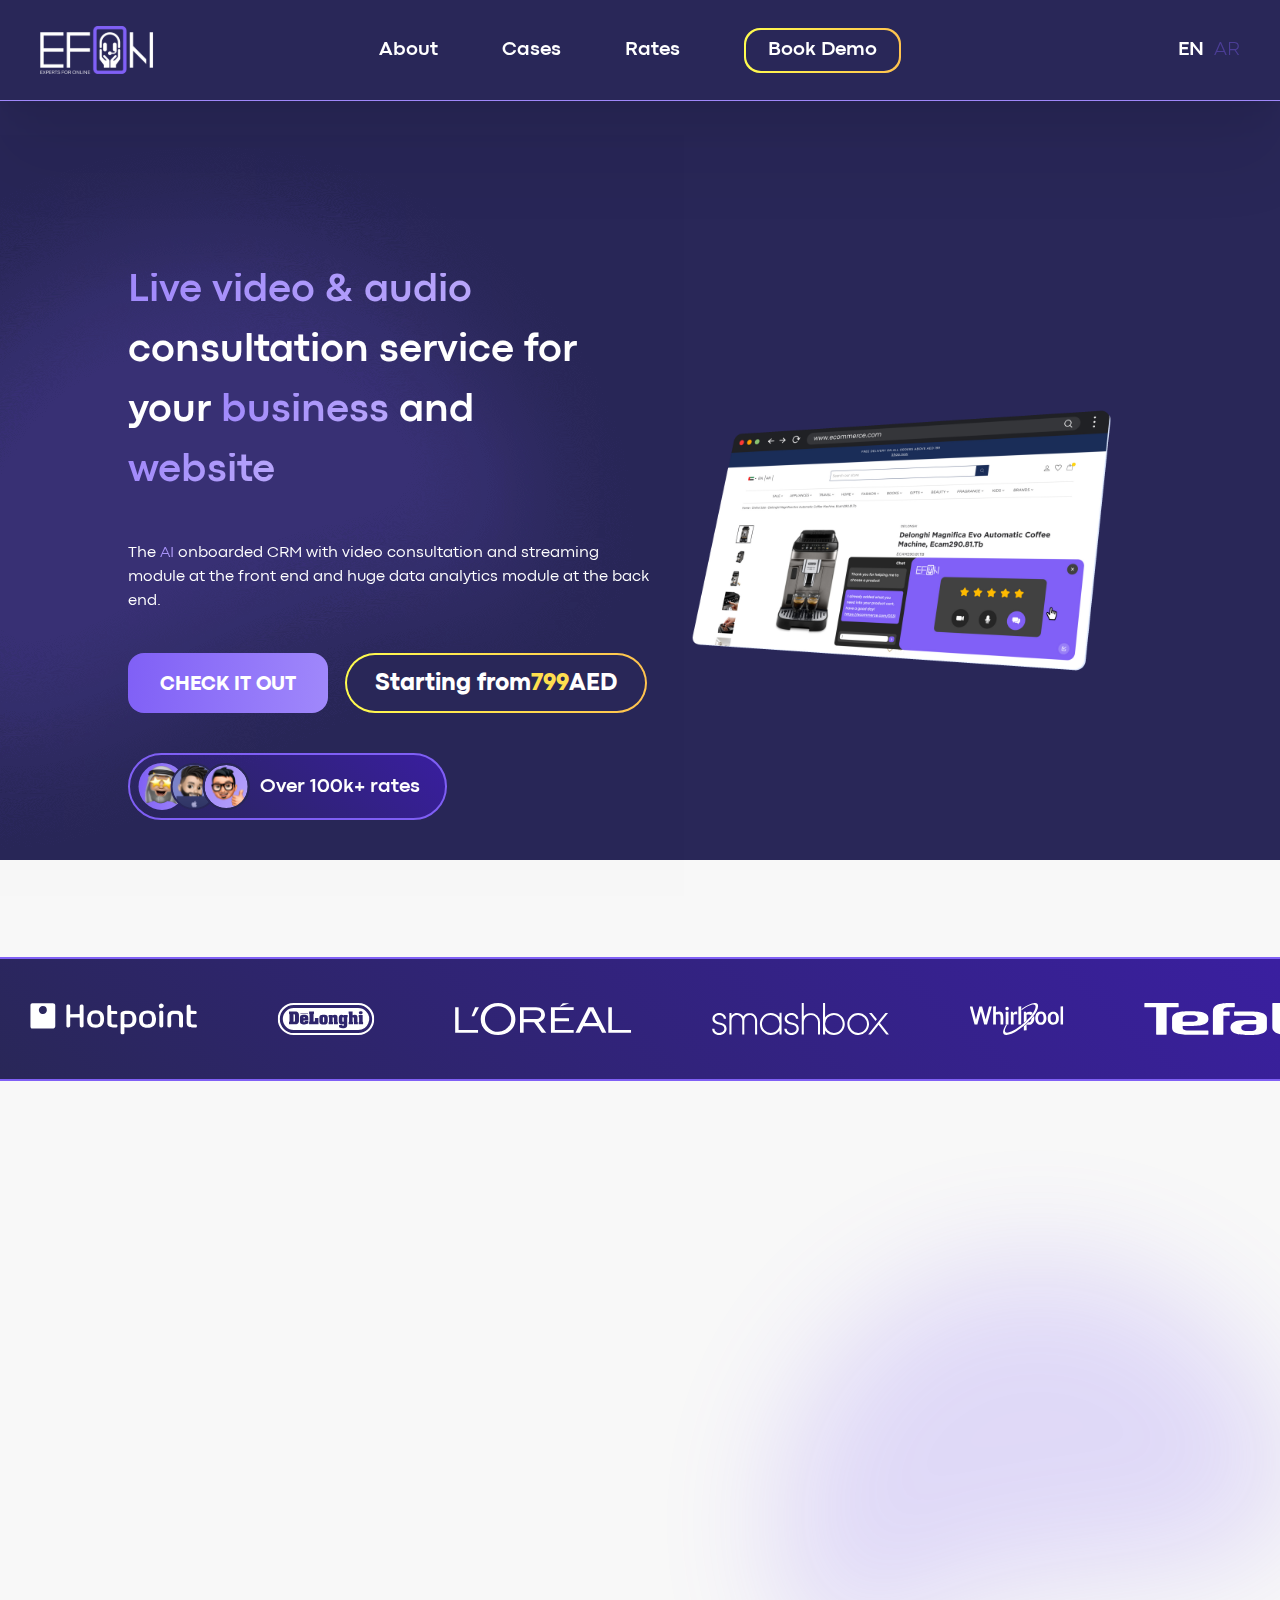
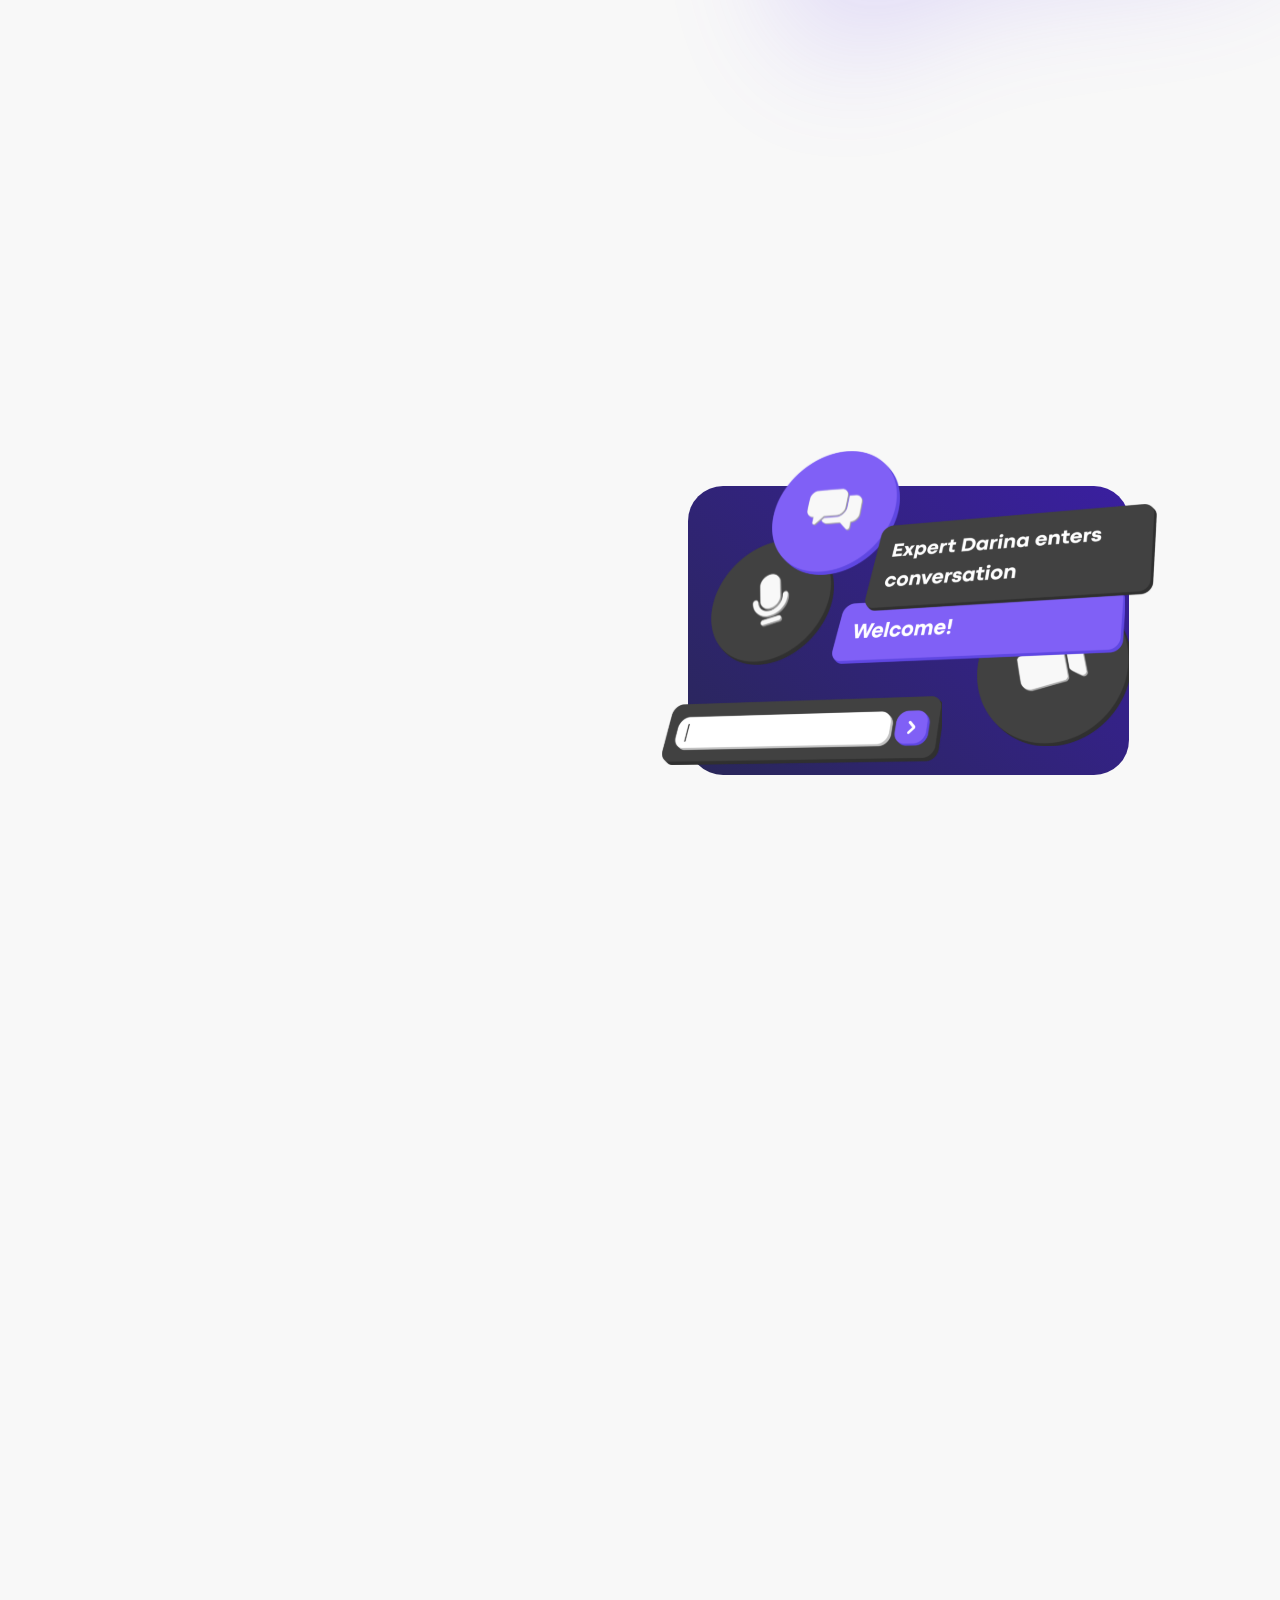
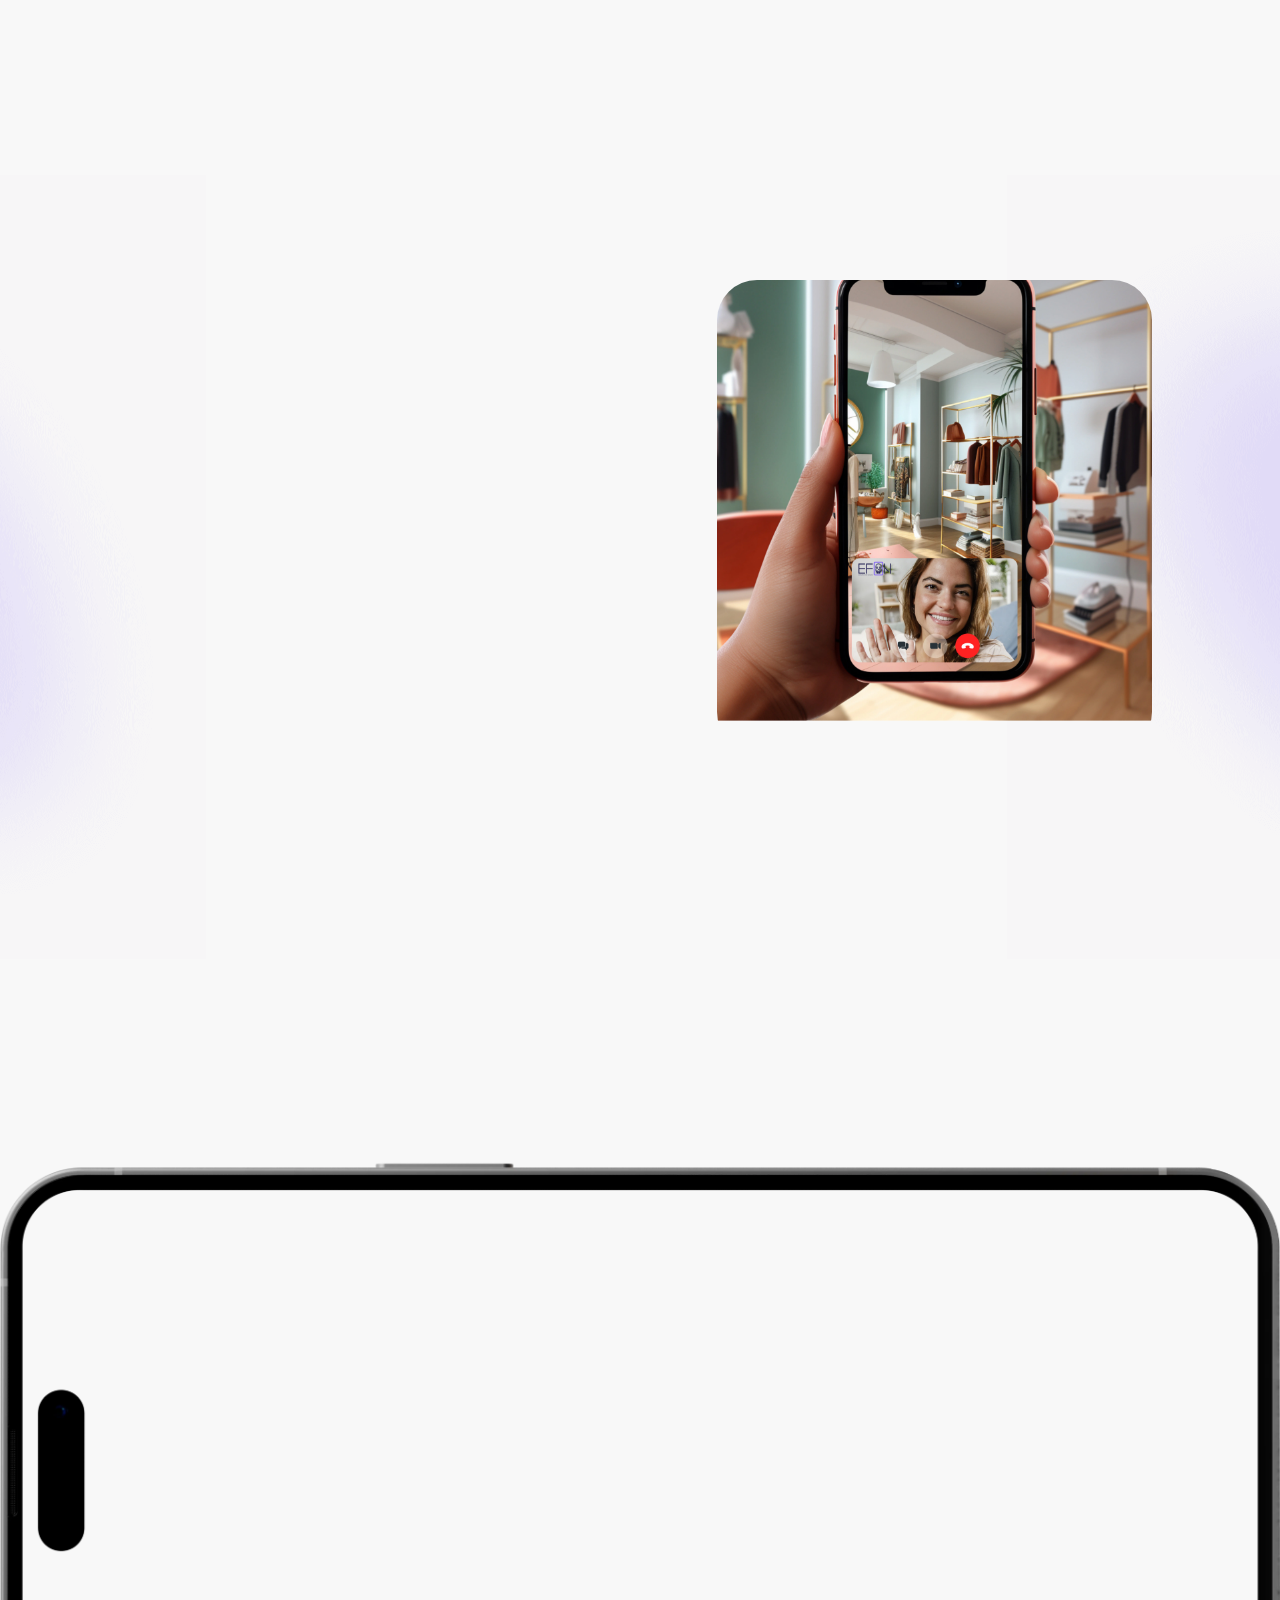
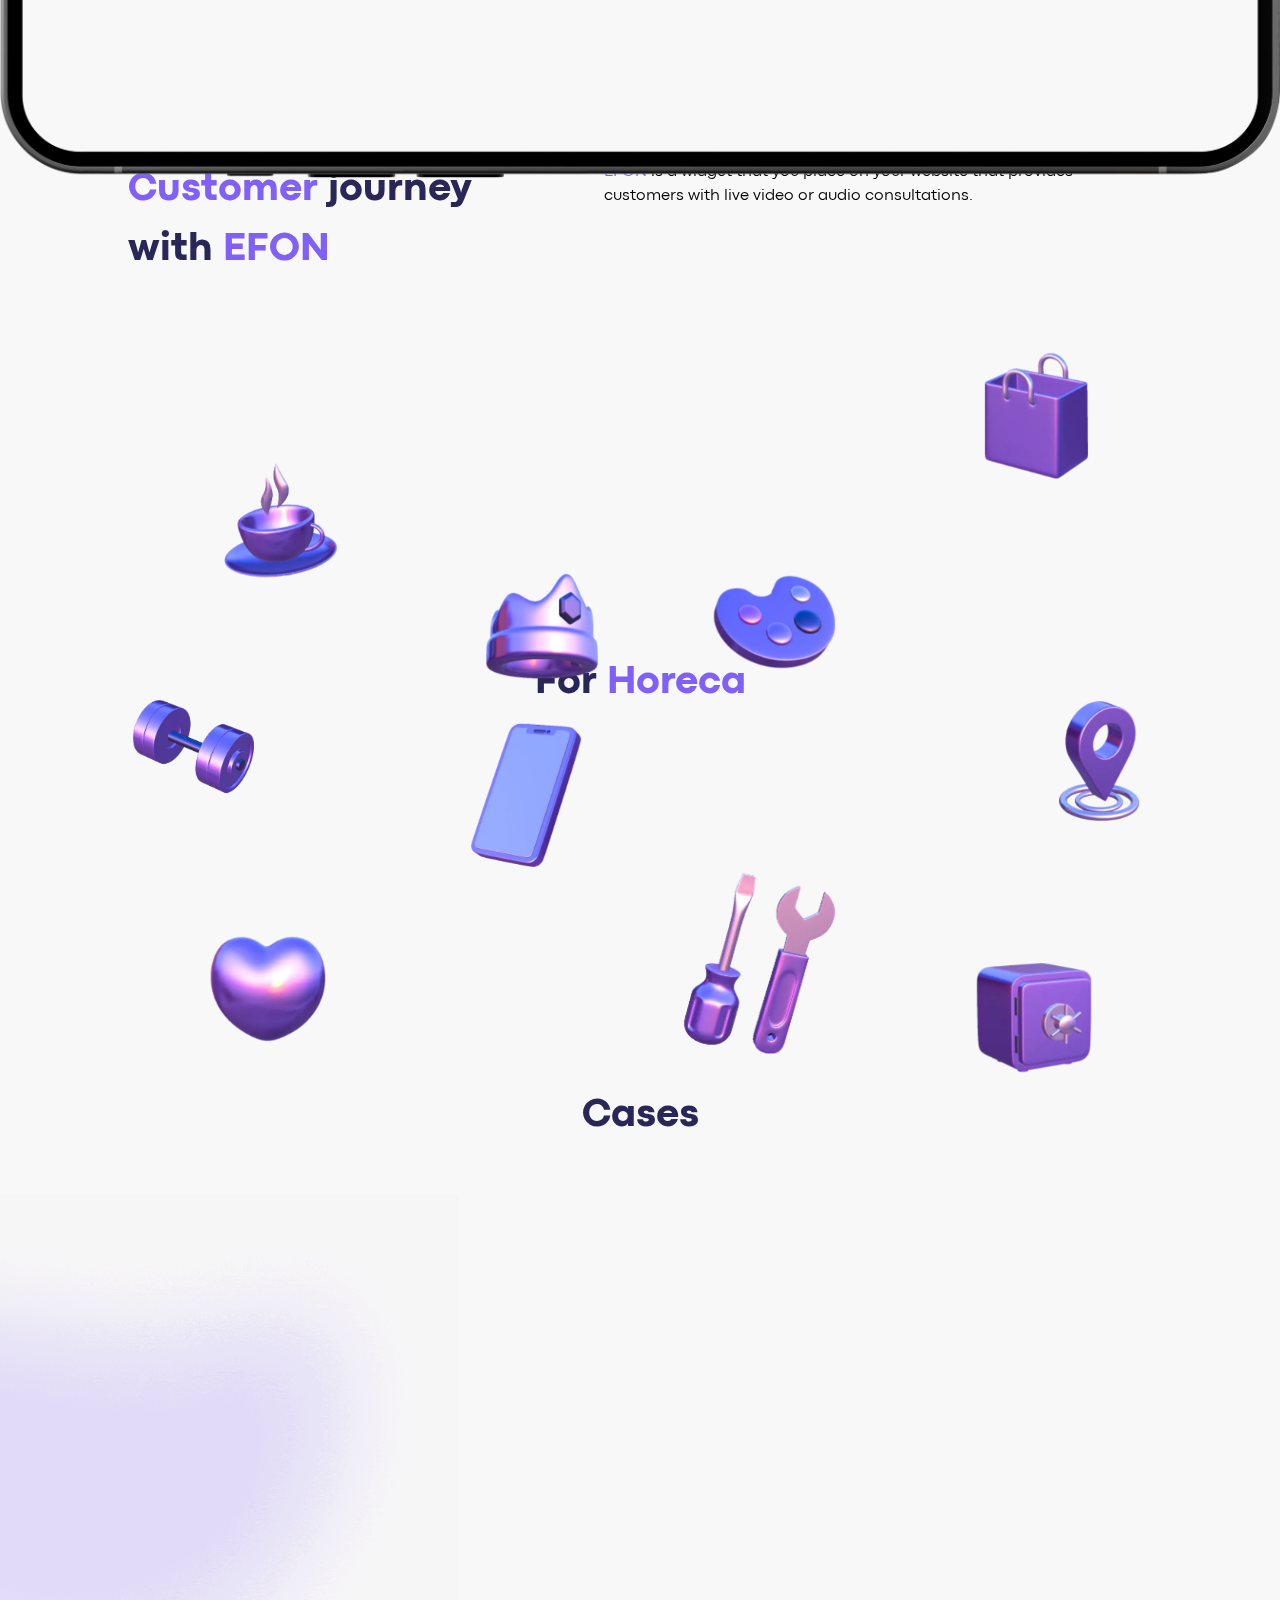
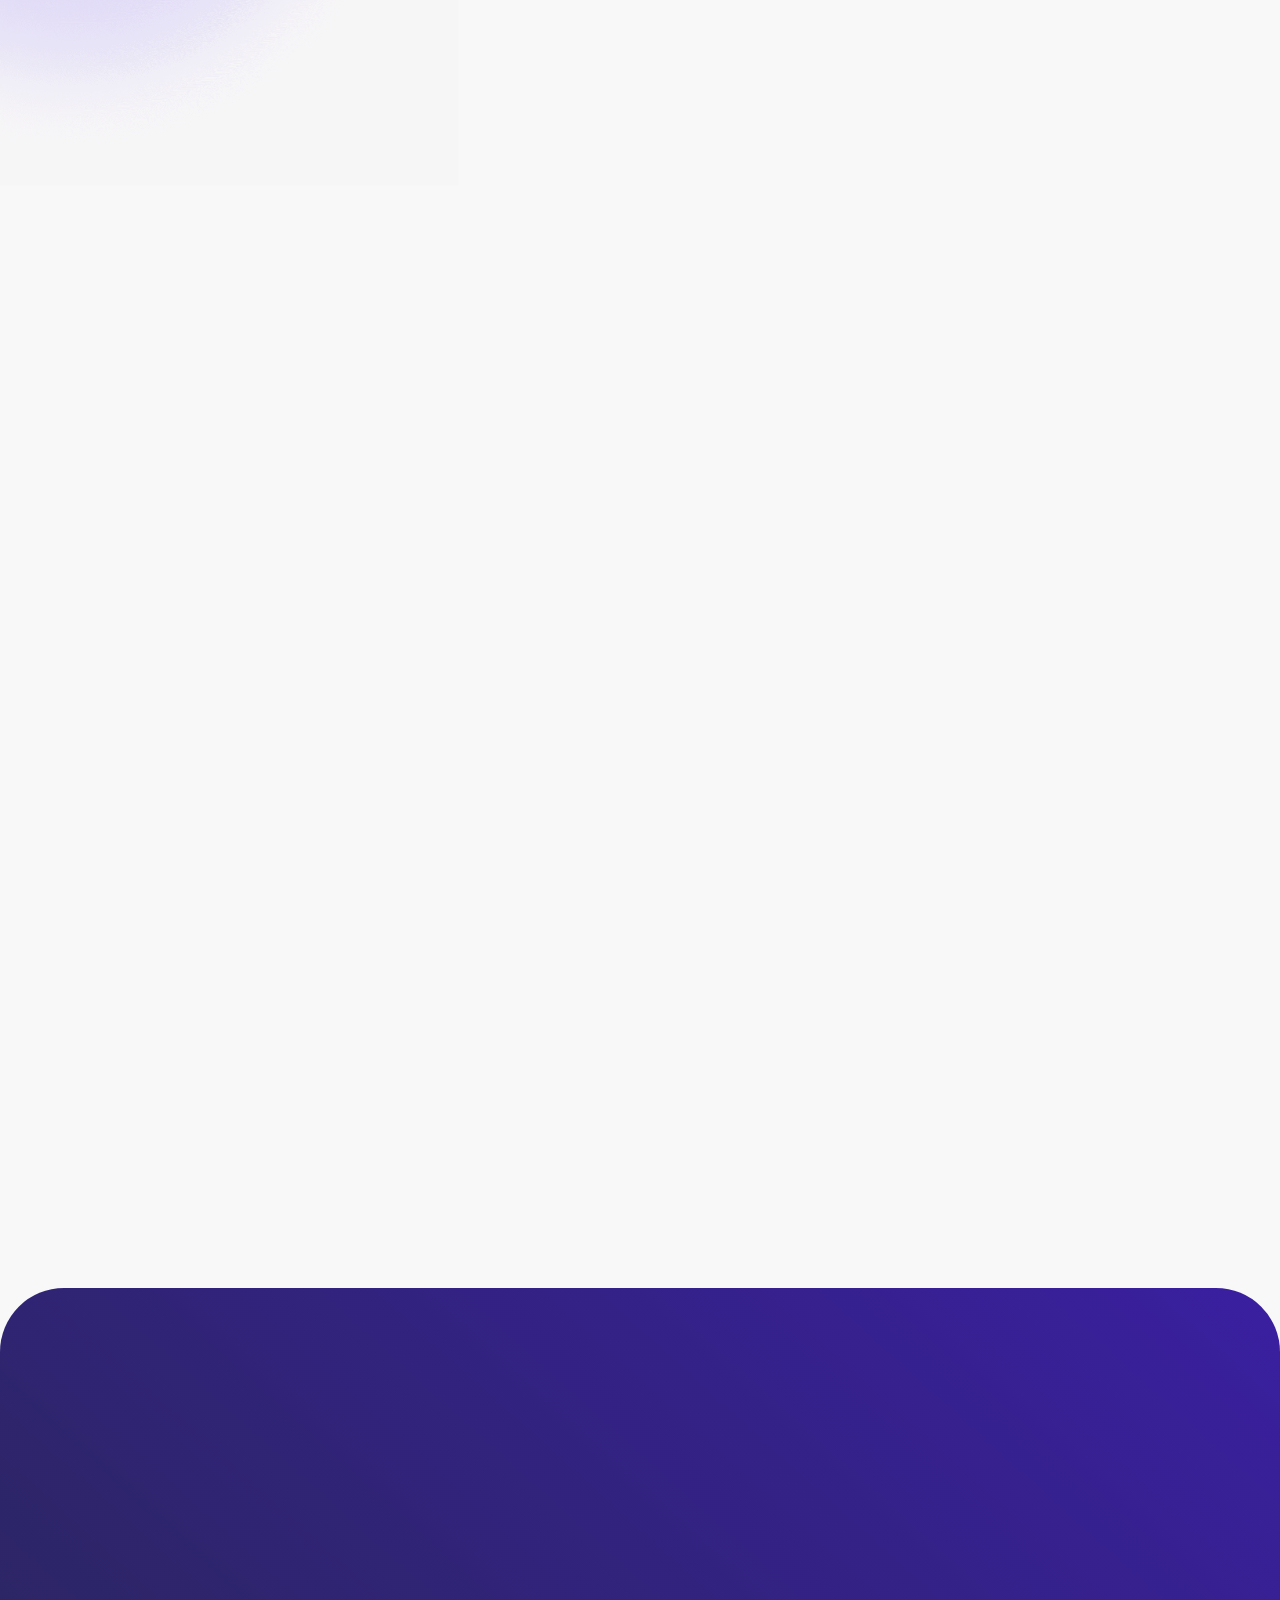
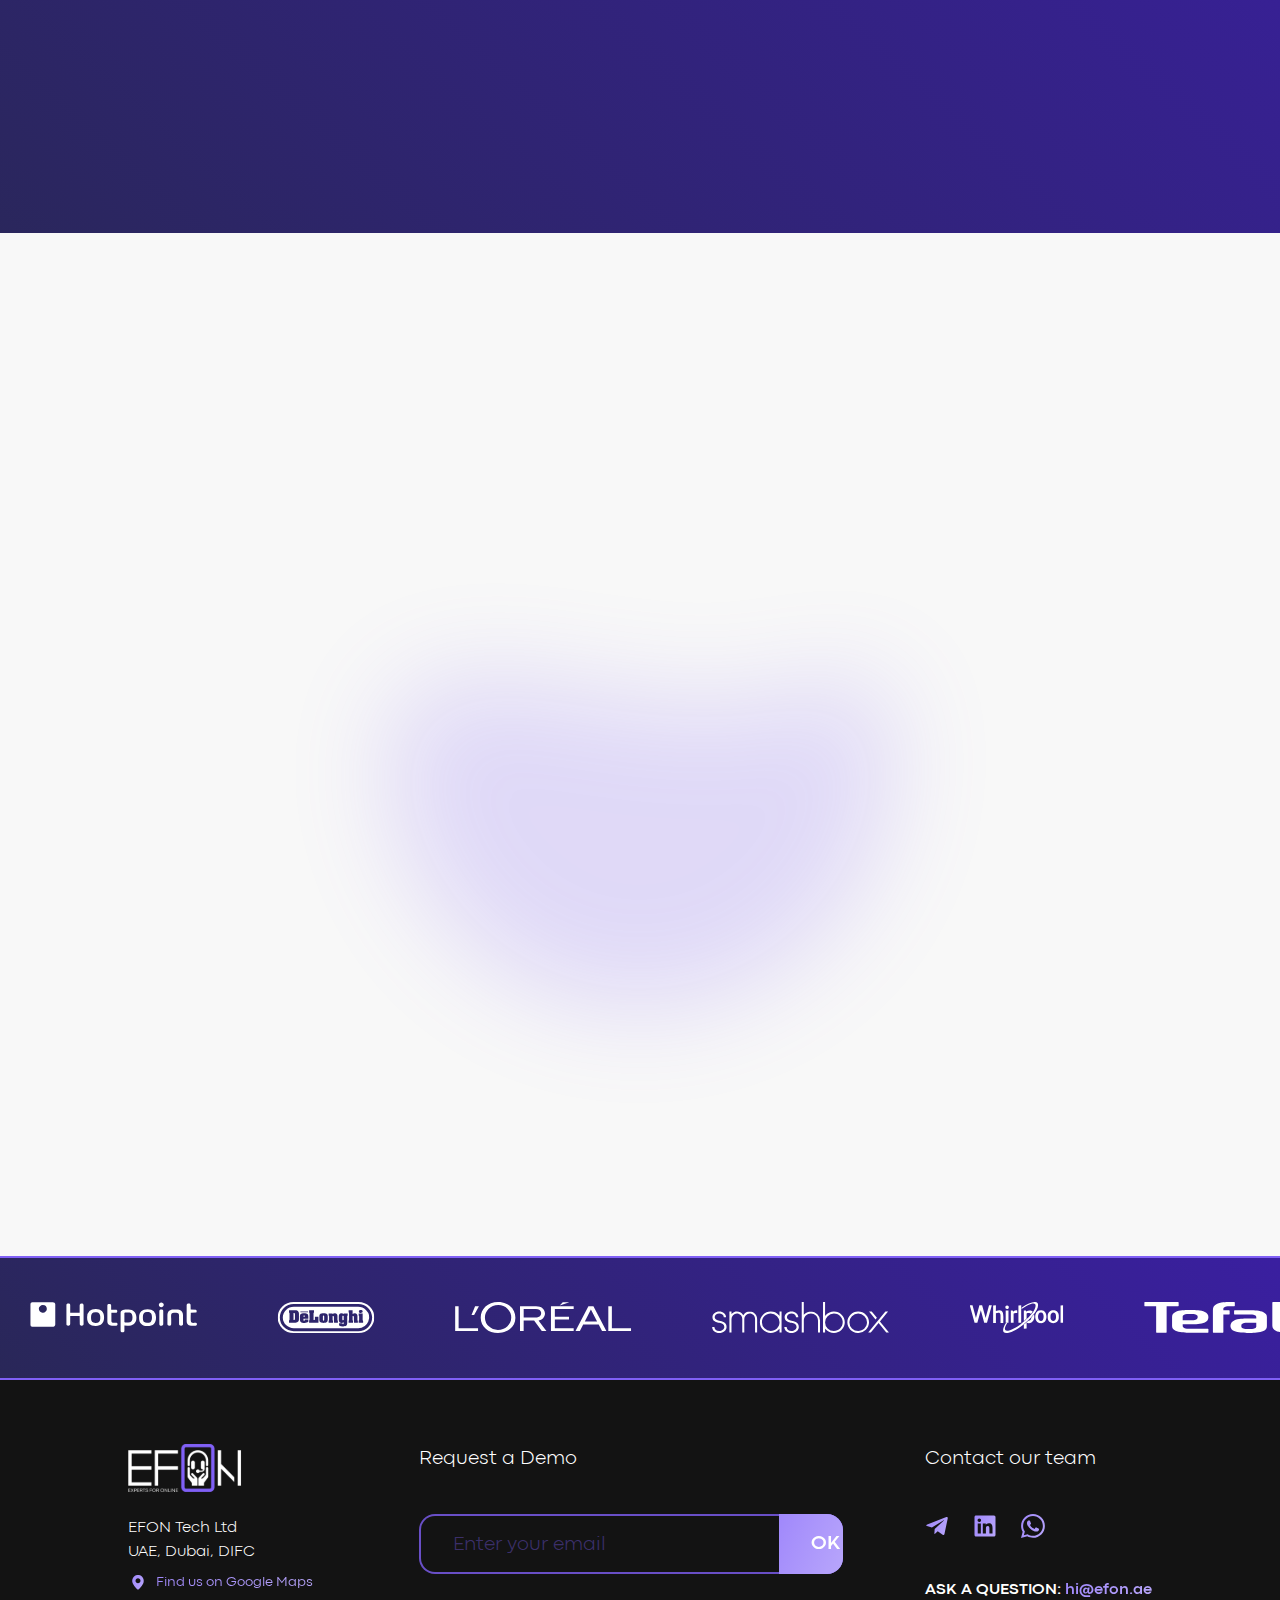
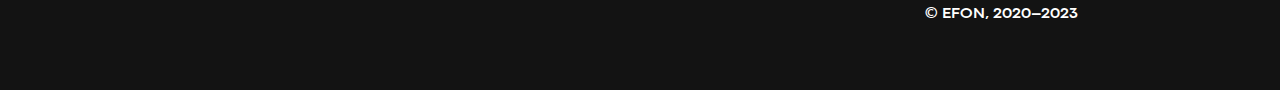
==== commit 881c42dc: "Updates" ====
--- a/index.html
+++ b/index.html
@@ -1,12 +1,13 @@
 <!doctype html>
 <html lang="ru">
   <head>
-  <style>html { opacity: 1 !important; } .loaded .preload { opacity: 0; z-index: -100; }</style>
+  <style>html { opacity: 1 !important; transition: all 0s ease  0s; } .loaded .preload { opacity: 0; z-index: -100; }</style>
   <meta charset="UTF-8">
   <meta http-equiv="X-UA-Compatible" content="IE=edge">
   <meta name="viewport" content="width=device-width,initial-scale=1">
   <link rel="shortcut icon" href="favicon.ico" type="image/x-icon">
-  <link rel="stylesheet" href="css/style.min.css?_v=20231103235326">
+  
+  <link rel="stylesheet" href="css/style.min.css?_v=20231104102502">
   <title>Efon</title>
 </head>
 
@@ -494,7 +495,10 @@
                 </div>
             </div>
             <div class="luxuru__img">
-                <picture><source srcset="images/luxuru-img.webp" type="image/webp"><img src="images/luxuru-img.jpg" class="luxuru-img" alt=""></picture>
+                
+                    <picture><source srcset="images/luxuru-img.webp" type="image/webp"><img src="images/luxuru-img.jpg" class="luxuru-img" alt=""></picture>
+                
+                
             </div>
         </div>
     </div>
@@ -1274,6 +1278,6 @@
   </div>
 </footer>
     </div>
-    <script src="js/app.min.js?_v=20231103235326"></script>
+    <script src="js/app.min.js?_v=20231104102502"></script>
   </body>
 </html>
--- a/css/style.min.css
+++ b/css/style.min.css
@@ -1 +1 @@
-@charset "UTF-8";@font-face{font-family:CodecPro;font-display:swap;src:url(../fonts/CodecPro-Bold.woff2) format("woff2");font-weight:700;font-style:normal}@font-face{font-family:CodecPro;font-display:swap;src:url(../fonts/CodecPro-ExtraBold.woff2) format("woff2");font-weight:800;font-style:normal}@font-face{font-family:CodecPro;font-display:swap;src:url(../fonts/CodecPro-Fat.woff2) format("woff2");font-weight:undefined;font-style:normal}@font-face{font-family:CodecPro;font-display:swap;src:url(../fonts/CodecPro-Light.woff2) format("woff2");font-weight:300;font-style:normal}@font-face{font-family:CodecPro;font-display:swap;src:url(../fonts/CodecPro-News.woff2) format("woff2");font-weight:undefined;font-style:normal}:root{--bs-font-family:"CodecPro",sans-serif;--bs-font-size:16px;--bs-font-weight:400;--bs-line-height:1;--bs-font-color:#292758;--bs-transition:.3s ease-in-out;--bs-radius:10px;--primary-color:#131313;--primary-hover-color:#2d2d2d;--secondary-color:#ff4040;--white-color:#fff;--black-color:#131313;--violet-color:#8060F6;--purple-color:#292758;--bs-shadow:0px 2px 3px rgba(#000 10%),0px 8px 3px rgba(#000 10%);--hover-shadow:0 0 5px 0 rgba(#000 10%),0 0 10px 0 rgba(#000 10%),0 0 15px 0 rgba(#000 10%)}.item-cases__video{position:relative;overflow:hidden;height:0;padding-bottom:56.25%}.item-cases__video embed,.item-cases__video iframe,.item-cases__video object,.item-cases__video video{position:absolute;top:0;left:0;width:100%;height:100%}*{padding:0;margin:0;border:0;-webkit-tap-highlight-color:transparent}*,:after,:before{-webkit-box-sizing:border-box;box-sizing:border-box}:active,:focus{outline:0}aside,footer,header,nav{display:block}html{opacity:0;scroll-behavior:smooth;-webkit-transition:opacity .8s ease-in-out;transition:opacity .8s ease-in-out}html.loaded{opacity:1}html.lock{overflow:hidden;-ms-touch-action:none;touch-action:none}body,html{width:100%;height:100%;min-width:360px}body{-ms-scroll-chaining:none;overscroll-behavior:none;font-size:16px;font-size:var(--bs-font-size);font-family:CodecPro,sans-serif;font-family:var(--bs-font-family);font-weight:400;font-weight:var(--bs-font-weight);line-height:1;line-height:var(--bs-line-height);text-rendering:optimizelegibility;-webkit-text-size-adjust:100%;-moz-text-size-adjust:100%;-ms-text-size-adjust:100%;text-size-adjust:100%;-moz-osx-font-smoothing:grayscale;-webkit-font-smoothing:antialiased}button,input,textarea{font-family:inherit}input::-ms-clear{display:none}input[type=number]{-moz-appearance:textfield}input[type=number]::-webkit-inner-spin-button,input[type=number]::-webkit-outer-spin-button{-webkit-appearance:none}button{cursor:pointer;-webkit-user-select:none;-moz-user-select:none;-ms-user-select:none;user-select:none}button::-moz-focus-inner{padding:0;border:0}a{-webkit-text-decoration:none;text-decoration:none;-webkit-user-select:none;-moz-user-select:none;-ms-user-select:none;user-select:none}a:active,a:focus{outline:0}a:visited{-webkit-text-decoration:none;text-decoration:none}a:hover{-webkit-text-decoration:none;text-decoration:none}li,ul{list-style:none}img{vertical-align:top}h1,h2,h3,h4,h5,h6{font-size:inherit;font-weight:400}sup{color:inherit}.preload{position:fixed;top:0;left:0;width:100%;height:100%;z-index:2000;display:-webkit-box;display:-ms-flexbox;display:flex;-webkit-box-align:center;-ms-flex-align:center;align-items:center;-webkit-box-pack:center;-ms-flex-pack:center;justify-content:center;background-color:#7e5ff5;-webkit-transition:all .3s ease .2s;transition:all .3s ease .2s}.preload img{width:16.875rem}[data-aos][data-aos][data-aos-duration="50"],body[data-aos-duration="50"] [data-aos]{-webkit-transition-duration:50ms;transition-duration:50ms}[data-aos][data-aos][data-aos-delay="50"],body[data-aos-delay="50"] [data-aos]{-webkit-transition-delay:0;transition-delay:0}[data-aos][data-aos][data-aos-delay="50"].aos-animate,body[data-aos-delay="50"] [data-aos].aos-animate{-webkit-transition-delay:50ms;transition-delay:50ms}[data-aos][data-aos][data-aos-duration="100"],body[data-aos-duration="100"] [data-aos]{-webkit-transition-duration:.1s;transition-duration:.1s}[data-aos][data-aos][data-aos-delay="100"],body[data-aos-delay="100"] [data-aos]{-webkit-transition-delay:0;transition-delay:0}[data-aos][data-aos][data-aos-delay="100"].aos-animate,body[data-aos-delay="100"] [data-aos].aos-animate{-webkit-transition-delay:.1s;transition-delay:.1s}[data-aos][data-aos][data-aos-duration="150"],body[data-aos-duration="150"] [data-aos]{-webkit-transition-duration:.15s;transition-duration:.15s}[data-aos][data-aos][data-aos-delay="150"],body[data-aos-delay="150"] [data-aos]{-webkit-transition-delay:0;transition-delay:0}[data-aos][data-aos][data-aos-delay="150"].aos-animate,body[data-aos-delay="150"] [data-aos].aos-animate{-webkit-transition-delay:.15s;transition-delay:.15s}[data-aos][data-aos][data-aos-duration="200"],body[data-aos-duration="200"] [data-aos]{-webkit-transition-duration:.2s;transition-duration:.2s}[data-aos][data-aos][data-aos-delay="200"],body[data-aos-delay="200"] [data-aos]{-webkit-transition-delay:0;transition-delay:0}[data-aos][data-aos][data-aos-delay="200"].aos-animate,body[data-aos-delay="200"] [data-aos].aos-animate{-webkit-transition-delay:.2s;transition-delay:.2s}[data-aos][data-aos][data-aos-duration="250"],body[data-aos-duration="250"] [data-aos]{-webkit-transition-duration:.25s;transition-duration:.25s}[data-aos][data-aos][data-aos-delay="250"],body[data-aos-delay="250"] [data-aos]{-webkit-transition-delay:0;transition-delay:0}[data-aos][data-aos][data-aos-delay="250"].aos-animate,body[data-aos-delay="250"] [data-aos].aos-animate{-webkit-transition-delay:.25s;transition-delay:.25s}[data-aos][data-aos][data-aos-duration="300"],body[data-aos-duration="300"] [data-aos]{-webkit-transition-duration:.3s;transition-duration:.3s}[data-aos][data-aos][data-aos-delay="300"],body[data-aos-delay="300"] [data-aos]{-webkit-transition-delay:0;transition-delay:0}[data-aos][data-aos][data-aos-delay="300"].aos-animate,body[data-aos-delay="300"] [data-aos].aos-animate{-webkit-transition-delay:.3s;transition-delay:.3s}[data-aos][data-aos][data-aos-duration="350"],body[data-aos-duration="350"] [data-aos]{-webkit-transition-duration:.35s;transition-duration:.35s}[data-aos][data-aos][data-aos-delay="350"],body[data-aos-delay="350"] [data-aos]{-webkit-transition-delay:0;transition-delay:0}[data-aos][data-aos][data-aos-delay="350"].aos-animate,body[data-aos-delay="350"] [data-aos].aos-animate{-webkit-transition-delay:.35s;transition-delay:.35s}[data-aos][data-aos][data-aos-duration="400"],body[data-aos-duration="400"] [data-aos]{-webkit-transition-duration:.4s;transition-duration:.4s}[data-aos][data-aos][data-aos-delay="400"],body[data-aos-delay="400"] [data-aos]{-webkit-transition-delay:0;transition-delay:0}[data-aos][data-aos][data-aos-delay="400"].aos-animate,body[data-aos-delay="400"] [data-aos].aos-animate{-webkit-transition-delay:.4s;transition-delay:.4s}[data-aos][data-aos][data-aos-duration="450"],body[data-aos-duration="450"] [data-aos]{-webkit-transition-duration:.45s;transition-duration:.45s}[data-aos][data-aos][data-aos-delay="450"],body[data-aos-delay="450"] [data-aos]{-webkit-transition-delay:0;transition-delay:0}[data-aos][data-aos][data-aos-delay="450"].aos-animate,body[data-aos-delay="450"] [data-aos].aos-animate{-webkit-transition-delay:.45s;transition-delay:.45s}[data-aos][data-aos][data-aos-duration="500"],body[data-aos-duration="500"] [data-aos]{-webkit-transition-duration:.5s;transition-duration:.5s}[data-aos][data-aos][data-aos-delay="500"],body[data-aos-delay="500"] [data-aos]{-webkit-transition-delay:0;transition-delay:0}[data-aos][data-aos][data-aos-delay="500"].aos-animate,body[data-aos-delay="500"] [data-aos].aos-animate{-webkit-transition-delay:.5s;transition-delay:.5s}[data-aos][data-aos][data-aos-duration="550"],body[data-aos-duration="550"] [data-aos]{-webkit-transition-duration:.55s;transition-duration:.55s}[data-aos][data-aos][data-aos-delay="550"],body[data-aos-delay="550"] [data-aos]{-webkit-transition-delay:0;transition-delay:0}[data-aos][data-aos][data-aos-delay="550"].aos-animate,body[data-aos-delay="550"] [data-aos].aos-animate{-webkit-transition-delay:.55s;transition-delay:.55s}[data-aos][data-aos][data-aos-duration="600"],body[data-aos-duration="600"] [data-aos]{-webkit-transition-duration:.6s;transition-duration:.6s}[data-aos][data-aos][data-aos-delay="600"],body[data-aos-delay="600"] [data-aos]{-webkit-transition-delay:0;transition-delay:0}[data-aos][data-aos][data-aos-delay="600"].aos-animate,body[data-aos-delay="600"] [data-aos].aos-animate{-webkit-transition-delay:.6s;transition-delay:.6s}[data-aos][data-aos][data-aos-duration="650"],body[data-aos-duration="650"] [data-aos]{-webkit-transition-duration:.65s;transition-duration:.65s}[data-aos][data-aos][data-aos-delay="650"],body[data-aos-delay="650"] [data-aos]{-webkit-transition-delay:0;transition-delay:0}[data-aos][data-aos][data-aos-delay="650"].aos-animate,body[data-aos-delay="650"] [data-aos].aos-animate{-webkit-transition-delay:.65s;transition-delay:.65s}[data-aos][data-aos][data-aos-duration="700"],body[data-aos-duration="700"] [data-aos]{-webkit-transition-duration:.7s;transition-duration:.7s}[data-aos][data-aos][data-aos-delay="700"],body[data-aos-delay="700"] [data-aos]{-webkit-transition-delay:0;transition-delay:0}[data-aos][data-aos][data-aos-delay="700"].aos-animate,body[data-aos-delay="700"] [data-aos].aos-animate{-webkit-transition-delay:.7s;transition-delay:.7s}[data-aos][data-aos][data-aos-duration="750"],body[data-aos-duration="750"] [data-aos]{-webkit-transition-duration:.75s;transition-duration:.75s}[data-aos][data-aos][data-aos-delay="750"],body[data-aos-delay="750"] [data-aos]{-webkit-transition-delay:0;transition-delay:0}[data-aos][data-aos][data-aos-delay="750"].aos-animate,body[data-aos-delay="750"] [data-aos].aos-animate{-webkit-transition-delay:.75s;transition-delay:.75s}[data-aos][data-aos][data-aos-duration="800"],body[data-aos-duration="800"] [data-aos]{-webkit-transition-duration:.8s;transition-duration:.8s}[data-aos][data-aos][data-aos-delay="800"],body[data-aos-delay="800"] [data-aos]{-webkit-transition-delay:0;transition-delay:0}[data-aos][data-aos][data-aos-delay="800"].aos-animate,body[data-aos-delay="800"] [data-aos].aos-animate{-webkit-transition-delay:.8s;transition-delay:.8s}[data-aos][data-aos][data-aos-duration="850"],body[data-aos-duration="850"] [data-aos]{-webkit-transition-duration:.85s;transition-duration:.85s}[data-aos][data-aos][data-aos-delay="850"],body[data-aos-delay="850"] [data-aos]{-webkit-transition-delay:0;transition-delay:0}[data-aos][data-aos][data-aos-delay="850"].aos-animate,body[data-aos-delay="850"] [data-aos].aos-animate{-webkit-transition-delay:.85s;transition-delay:.85s}[data-aos][data-aos][data-aos-duration="900"],body[data-aos-duration="900"] [data-aos]{-webkit-transition-duration:.9s;transition-duration:.9s}[data-aos][data-aos][data-aos-delay="900"],body[data-aos-delay="900"] [data-aos]{-webkit-transition-delay:0;transition-delay:0}[data-aos][data-aos][data-aos-delay="900"].aos-animate,body[data-aos-delay="900"] [data-aos].aos-animate{-webkit-transition-delay:.9s;transition-delay:.9s}[data-aos][data-aos][data-aos-duration="950"],body[data-aos-duration="950"] [data-aos]{-webkit-transition-duration:.95s;transition-duration:.95s}[data-aos][data-aos][data-aos-delay="950"],body[data-aos-delay="950"] [data-aos]{-webkit-transition-delay:0;transition-delay:0}[data-aos][data-aos][data-aos-delay="950"].aos-animate,body[data-aos-delay="950"] [data-aos].aos-animate{-webkit-transition-delay:.95s;transition-delay:.95s}[data-aos][data-aos][data-aos-duration="1000"],body[data-aos-duration="1000"] [data-aos]{-webkit-transition-duration:1s;transition-duration:1s}[data-aos][data-aos][data-aos-delay="1000"],body[data-aos-delay="1000"] [data-aos]{-webkit-transition-delay:0;transition-delay:0}[data-aos][data-aos][data-aos-delay="1000"].aos-animate,body[data-aos-delay="1000"] [data-aos].aos-animate{-webkit-transition-delay:1s;transition-delay:1s}[data-aos][data-aos][data-aos-duration="1050"],body[data-aos-duration="1050"] [data-aos]{-webkit-transition-duration:1.05s;transition-duration:1.05s}[data-aos][data-aos][data-aos-delay="1050"],body[data-aos-delay="1050"] [data-aos]{-webkit-transition-delay:0;transition-delay:0}[data-aos][data-aos][data-aos-delay="1050"].aos-animate,body[data-aos-delay="1050"] [data-aos].aos-animate{-webkit-transition-delay:1.05s;transition-delay:1.05s}[data-aos][data-aos][data-aos-duration="1100"],body[data-aos-duration="1100"] [data-aos]{-webkit-transition-duration:1.1s;transition-duration:1.1s}[data-aos][data-aos][data-aos-delay="1100"],body[data-aos-delay="1100"] [data-aos]{-webkit-transition-delay:0;transition-delay:0}[data-aos][data-aos][data-aos-delay="1100"].aos-animate,body[data-aos-delay="1100"] [data-aos].aos-animate{-webkit-transition-delay:1.1s;transition-delay:1.1s}[data-aos][data-aos][data-aos-duration="1150"],body[data-aos-duration="1150"] [data-aos]{-webkit-transition-duration:1.15s;transition-duration:1.15s}[data-aos][data-aos][data-aos-delay="1150"],body[data-aos-delay="1150"] [data-aos]{-webkit-transition-delay:0;transition-delay:0}[data-aos][data-aos][data-aos-delay="1150"].aos-animate,body[data-aos-delay="1150"] [data-aos].aos-animate{-webkit-transition-delay:1.15s;transition-delay:1.15s}[data-aos][data-aos][data-aos-duration="1200"],body[data-aos-duration="1200"] [data-aos]{-webkit-transition-duration:1.2s;transition-duration:1.2s}[data-aos][data-aos][data-aos-delay="1200"],body[data-aos-delay="1200"] [data-aos]{-webkit-transition-delay:0;transition-delay:0}[data-aos][data-aos][data-aos-delay="1200"].aos-animate,body[data-aos-delay="1200"] [data-aos].aos-animate{-webkit-transition-delay:1.2s;transition-delay:1.2s}[data-aos][data-aos][data-aos-duration="1250"],body[data-aos-duration="1250"] [data-aos]{-webkit-transition-duration:1.25s;transition-duration:1.25s}[data-aos][data-aos][data-aos-delay="1250"],body[data-aos-delay="1250"] [data-aos]{-webkit-transition-delay:0;transition-delay:0}[data-aos][data-aos][data-aos-delay="1250"].aos-animate,body[data-aos-delay="1250"] [data-aos].aos-animate{-webkit-transition-delay:1.25s;transition-delay:1.25s}[data-aos][data-aos][data-aos-duration="1300"],body[data-aos-duration="1300"] [data-aos]{-webkit-transition-duration:1.3s;transition-duration:1.3s}[data-aos][data-aos][data-aos-delay="1300"],body[data-aos-delay="1300"] [data-aos]{-webkit-transition-delay:0;transition-delay:0}[data-aos][data-aos][data-aos-delay="1300"].aos-animate,body[data-aos-delay="1300"] [data-aos].aos-animate{-webkit-transition-delay:1.3s;transition-delay:1.3s}[data-aos][data-aos][data-aos-duration="1350"],body[data-aos-duration="1350"] [data-aos]{-webkit-transition-duration:1.35s;transition-duration:1.35s}[data-aos][data-aos][data-aos-delay="1350"],body[data-aos-delay="1350"] [data-aos]{-webkit-transition-delay:0;transition-delay:0}[data-aos][data-aos][data-aos-delay="1350"].aos-animate,body[data-aos-delay="1350"] [data-aos].aos-animate{-webkit-transition-delay:1.35s;transition-delay:1.35s}[data-aos][data-aos][data-aos-duration="1400"],body[data-aos-duration="1400"] [data-aos]{-webkit-transition-duration:1.4s;transition-duration:1.4s}[data-aos][data-aos][data-aos-delay="1400"],body[data-aos-delay="1400"] [data-aos]{-webkit-transition-delay:0;transition-delay:0}[data-aos][data-aos][data-aos-delay="1400"].aos-animate,body[data-aos-delay="1400"] [data-aos].aos-animate{-webkit-transition-delay:1.4s;transition-delay:1.4s}[data-aos][data-aos][data-aos-duration="1450"],body[data-aos-duration="1450"] [data-aos]{-webkit-transition-duration:1.45s;transition-duration:1.45s}[data-aos][data-aos][data-aos-delay="1450"],body[data-aos-delay="1450"] [data-aos]{-webkit-transition-delay:0;transition-delay:0}[data-aos][data-aos][data-aos-delay="1450"].aos-animate,body[data-aos-delay="1450"] [data-aos].aos-animate{-webkit-transition-delay:1.45s;transition-delay:1.45s}[data-aos][data-aos][data-aos-duration="1500"],body[data-aos-duration="1500"] [data-aos]{-webkit-transition-duration:1.5s;transition-duration:1.5s}[data-aos][data-aos][data-aos-delay="1500"],body[data-aos-delay="1500"] [data-aos]{-webkit-transition-delay:0;transition-delay:0}[data-aos][data-aos][data-aos-delay="1500"].aos-animate,body[data-aos-delay="1500"] [data-aos].aos-animate{-webkit-transition-delay:1.5s;transition-delay:1.5s}[data-aos][data-aos][data-aos-duration="1550"],body[data-aos-duration="1550"] [data-aos]{-webkit-transition-duration:1.55s;transition-duration:1.55s}[data-aos][data-aos][data-aos-delay="1550"],body[data-aos-delay="1550"] [data-aos]{-webkit-transition-delay:0;transition-delay:0}[data-aos][data-aos][data-aos-delay="1550"].aos-animate,body[data-aos-delay="1550"] [data-aos].aos-animate{-webkit-transition-delay:1.55s;transition-delay:1.55s}[data-aos][data-aos][data-aos-duration="1600"],body[data-aos-duration="1600"] [data-aos]{-webkit-transition-duration:1.6s;transition-duration:1.6s}[data-aos][data-aos][data-aos-delay="1600"],body[data-aos-delay="1600"] [data-aos]{-webkit-transition-delay:0;transition-delay:0}[data-aos][data-aos][data-aos-delay="1600"].aos-animate,body[data-aos-delay="1600"] [data-aos].aos-animate{-webkit-transition-delay:1.6s;transition-delay:1.6s}[data-aos][data-aos][data-aos-duration="1650"],body[data-aos-duration="1650"] [data-aos]{-webkit-transition-duration:1.65s;transition-duration:1.65s}[data-aos][data-aos][data-aos-delay="1650"],body[data-aos-delay="1650"] [data-aos]{-webkit-transition-delay:0;transition-delay:0}[data-aos][data-aos][data-aos-delay="1650"].aos-animate,body[data-aos-delay="1650"] [data-aos].aos-animate{-webkit-transition-delay:1.65s;transition-delay:1.65s}[data-aos][data-aos][data-aos-duration="1700"],body[data-aos-duration="1700"] [data-aos]{-webkit-transition-duration:1.7s;transition-duration:1.7s}[data-aos][data-aos][data-aos-delay="1700"],body[data-aos-delay="1700"] [data-aos]{-webkit-transition-delay:0;transition-delay:0}[data-aos][data-aos][data-aos-delay="1700"].aos-animate,body[data-aos-delay="1700"] [data-aos].aos-animate{-webkit-transition-delay:1.7s;transition-delay:1.7s}[data-aos][data-aos][data-aos-duration="1750"],body[data-aos-duration="1750"] [data-aos]{-webkit-transition-duration:1.75s;transition-duration:1.75s}[data-aos][data-aos][data-aos-delay="1750"],body[data-aos-delay="1750"] [data-aos]{-webkit-transition-delay:0;transition-delay:0}[data-aos][data-aos][data-aos-delay="1750"].aos-animate,body[data-aos-delay="1750"] [data-aos].aos-animate{-webkit-transition-delay:1.75s;transition-delay:1.75s}[data-aos][data-aos][data-aos-duration="1800"],body[data-aos-duration="1800"] [data-aos]{-webkit-transition-duration:1.8s;transition-duration:1.8s}[data-aos][data-aos][data-aos-delay="1800"],body[data-aos-delay="1800"] [data-aos]{-webkit-transition-delay:0;transition-delay:0}[data-aos][data-aos][data-aos-delay="1800"].aos-animate,body[data-aos-delay="1800"] [data-aos].aos-animate{-webkit-transition-delay:1.8s;transition-delay:1.8s}[data-aos][data-aos][data-aos-duration="1850"],body[data-aos-duration="1850"] [data-aos]{-webkit-transition-duration:1.85s;transition-duration:1.85s}[data-aos][data-aos][data-aos-delay="1850"],body[data-aos-delay="1850"] [data-aos]{-webkit-transition-delay:0;transition-delay:0}[data-aos][data-aos][data-aos-delay="1850"].aos-animate,body[data-aos-delay="1850"] [data-aos].aos-animate{-webkit-transition-delay:1.85s;transition-delay:1.85s}[data-aos][data-aos][data-aos-duration="1900"],body[data-aos-duration="1900"] [data-aos]{-webkit-transition-duration:1.9s;transition-duration:1.9s}[data-aos][data-aos][data-aos-delay="1900"],body[data-aos-delay="1900"] [data-aos]{-webkit-transition-delay:0;transition-delay:0}[data-aos][data-aos][data-aos-delay="1900"].aos-animate,body[data-aos-delay="1900"] [data-aos].aos-animate{-webkit-transition-delay:1.9s;transition-delay:1.9s}[data-aos][data-aos][data-aos-duration="1950"],body[data-aos-duration="1950"] [data-aos]{-webkit-transition-duration:1.95s;transition-duration:1.95s}[data-aos][data-aos][data-aos-delay="1950"],body[data-aos-delay="1950"] [data-aos]{-webkit-transition-delay:0;transition-delay:0}[data-aos][data-aos][data-aos-delay="1950"].aos-animate,body[data-aos-delay="1950"] [data-aos].aos-animate{-webkit-transition-delay:1.95s;transition-delay:1.95s}[data-aos][data-aos][data-aos-duration="2000"],body[data-aos-duration="2000"] [data-aos]{-webkit-transition-duration:2s;transition-duration:2s}[data-aos][data-aos][data-aos-delay="2000"],body[data-aos-delay="2000"] [data-aos]{-webkit-transition-delay:0;transition-delay:0}[data-aos][data-aos][data-aos-delay="2000"].aos-animate,body[data-aos-delay="2000"] [data-aos].aos-animate{-webkit-transition-delay:2s;transition-delay:2s}[data-aos][data-aos][data-aos-duration="2050"],body[data-aos-duration="2050"] [data-aos]{-webkit-transition-duration:2.05s;transition-duration:2.05s}[data-aos][data-aos][data-aos-delay="2050"],body[data-aos-delay="2050"] [data-aos]{-webkit-transition-delay:0;transition-delay:0}[data-aos][data-aos][data-aos-delay="2050"].aos-animate,body[data-aos-delay="2050"] [data-aos].aos-animate{-webkit-transition-delay:2.05s;transition-delay:2.05s}[data-aos][data-aos][data-aos-duration="2100"],body[data-aos-duration="2100"] [data-aos]{-webkit-transition-duration:2.1s;transition-duration:2.1s}[data-aos][data-aos][data-aos-delay="2100"],body[data-aos-delay="2100"] [data-aos]{-webkit-transition-delay:0;transition-delay:0}[data-aos][data-aos][data-aos-delay="2100"].aos-animate,body[data-aos-delay="2100"] [data-aos].aos-animate{-webkit-transition-delay:2.1s;transition-delay:2.1s}[data-aos][data-aos][data-aos-duration="2150"],body[data-aos-duration="2150"] [data-aos]{-webkit-transition-duration:2.15s;transition-duration:2.15s}[data-aos][data-aos][data-aos-delay="2150"],body[data-aos-delay="2150"] [data-aos]{-webkit-transition-delay:0;transition-delay:0}[data-aos][data-aos][data-aos-delay="2150"].aos-animate,body[data-aos-delay="2150"] [data-aos].aos-animate{-webkit-transition-delay:2.15s;transition-delay:2.15s}[data-aos][data-aos][data-aos-duration="2200"],body[data-aos-duration="2200"] [data-aos]{-webkit-transition-duration:2.2s;transition-duration:2.2s}[data-aos][data-aos][data-aos-delay="2200"],body[data-aos-delay="2200"] [data-aos]{-webkit-transition-delay:0;transition-delay:0}[data-aos][data-aos][data-aos-delay="2200"].aos-animate,body[data-aos-delay="2200"] [data-aos].aos-animate{-webkit-transition-delay:2.2s;transition-delay:2.2s}[data-aos][data-aos][data-aos-duration="2250"],body[data-aos-duration="2250"] [data-aos]{-webkit-transition-duration:2.25s;transition-duration:2.25s}[data-aos][data-aos][data-aos-delay="2250"],body[data-aos-delay="2250"] [data-aos]{-webkit-transition-delay:0;transition-delay:0}[data-aos][data-aos][data-aos-delay="2250"].aos-animate,body[data-aos-delay="2250"] [data-aos].aos-animate{-webkit-transition-delay:2.25s;transition-delay:2.25s}[data-aos][data-aos][data-aos-duration="2300"],body[data-aos-duration="2300"] [data-aos]{-webkit-transition-duration:2.3s;transition-duration:2.3s}[data-aos][data-aos][data-aos-delay="2300"],body[data-aos-delay="2300"] [data-aos]{-webkit-transition-delay:0;transition-delay:0}[data-aos][data-aos][data-aos-delay="2300"].aos-animate,body[data-aos-delay="2300"] [data-aos].aos-animate{-webkit-transition-delay:2.3s;transition-delay:2.3s}[data-aos][data-aos][data-aos-duration="2350"],body[data-aos-duration="2350"] [data-aos]{-webkit-transition-duration:2.35s;transition-duration:2.35s}[data-aos][data-aos][data-aos-delay="2350"],body[data-aos-delay="2350"] [data-aos]{-webkit-transition-delay:0;transition-delay:0}[data-aos][data-aos][data-aos-delay="2350"].aos-animate,body[data-aos-delay="2350"] [data-aos].aos-animate{-webkit-transition-delay:2.35s;transition-delay:2.35s}[data-aos][data-aos][data-aos-duration="2400"],body[data-aos-duration="2400"] [data-aos]{-webkit-transition-duration:2.4s;transition-duration:2.4s}[data-aos][data-aos][data-aos-delay="2400"],body[data-aos-delay="2400"] [data-aos]{-webkit-transition-delay:0;transition-delay:0}[data-aos][data-aos][data-aos-delay="2400"].aos-animate,body[data-aos-delay="2400"] [data-aos].aos-animate{-webkit-transition-delay:2.4s;transition-delay:2.4s}[data-aos][data-aos][data-aos-duration="2450"],body[data-aos-duration="2450"] [data-aos]{-webkit-transition-duration:2.45s;transition-duration:2.45s}[data-aos][data-aos][data-aos-delay="2450"],body[data-aos-delay="2450"] [data-aos]{-webkit-transition-delay:0;transition-delay:0}[data-aos][data-aos][data-aos-delay="2450"].aos-animate,body[data-aos-delay="2450"] [data-aos].aos-animate{-webkit-transition-delay:2.45s;transition-delay:2.45s}[data-aos][data-aos][data-aos-duration="2500"],body[data-aos-duration="2500"] [data-aos]{-webkit-transition-duration:2.5s;transition-duration:2.5s}[data-aos][data-aos][data-aos-delay="2500"],body[data-aos-delay="2500"] [data-aos]{-webkit-transition-delay:0;transition-delay:0}[data-aos][data-aos][data-aos-delay="2500"].aos-animate,body[data-aos-delay="2500"] [data-aos].aos-animate{-webkit-transition-delay:2.5s;transition-delay:2.5s}[data-aos][data-aos][data-aos-duration="2550"],body[data-aos-duration="2550"] [data-aos]{-webkit-transition-duration:2.55s;transition-duration:2.55s}[data-aos][data-aos][data-aos-delay="2550"],body[data-aos-delay="2550"] [data-aos]{-webkit-transition-delay:0;transition-delay:0}[data-aos][data-aos][data-aos-delay="2550"].aos-animate,body[data-aos-delay="2550"] [data-aos].aos-animate{-webkit-transition-delay:2.55s;transition-delay:2.55s}[data-aos][data-aos][data-aos-duration="2600"],body[data-aos-duration="2600"] [data-aos]{-webkit-transition-duration:2.6s;transition-duration:2.6s}[data-aos][data-aos][data-aos-delay="2600"],body[data-aos-delay="2600"] [data-aos]{-webkit-transition-delay:0;transition-delay:0}[data-aos][data-aos][data-aos-delay="2600"].aos-animate,body[data-aos-delay="2600"] [data-aos].aos-animate{-webkit-transition-delay:2.6s;transition-delay:2.6s}[data-aos][data-aos][data-aos-duration="2650"],body[data-aos-duration="2650"] [data-aos]{-webkit-transition-duration:2.65s;transition-duration:2.65s}[data-aos][data-aos][data-aos-delay="2650"],body[data-aos-delay="2650"] [data-aos]{-webkit-transition-delay:0;transition-delay:0}[data-aos][data-aos][data-aos-delay="2650"].aos-animate,body[data-aos-delay="2650"] [data-aos].aos-animate{-webkit-transition-delay:2.65s;transition-delay:2.65s}[data-aos][data-aos][data-aos-duration="2700"],body[data-aos-duration="2700"] [data-aos]{-webkit-transition-duration:2.7s;transition-duration:2.7s}[data-aos][data-aos][data-aos-delay="2700"],body[data-aos-delay="2700"] [data-aos]{-webkit-transition-delay:0;transition-delay:0}[data-aos][data-aos][data-aos-delay="2700"].aos-animate,body[data-aos-delay="2700"] [data-aos].aos-animate{-webkit-transition-delay:2.7s;transition-delay:2.7s}[data-aos][data-aos][data-aos-duration="2750"],body[data-aos-duration="2750"] [data-aos]{-webkit-transition-duration:2.75s;transition-duration:2.75s}[data-aos][data-aos][data-aos-delay="2750"],body[data-aos-delay="2750"] [data-aos]{-webkit-transition-delay:0;transition-delay:0}[data-aos][data-aos][data-aos-delay="2750"].aos-animate,body[data-aos-delay="2750"] [data-aos].aos-animate{-webkit-transition-delay:2.75s;transition-delay:2.75s}[data-aos][data-aos][data-aos-duration="2800"],body[data-aos-duration="2800"] [data-aos]{-webkit-transition-duration:2.8s;transition-duration:2.8s}[data-aos][data-aos][data-aos-delay="2800"],body[data-aos-delay="2800"] [data-aos]{-webkit-transition-delay:0;transition-delay:0}[data-aos][data-aos][data-aos-delay="2800"].aos-animate,body[data-aos-delay="2800"] [data-aos].aos-animate{-webkit-transition-delay:2.8s;transition-delay:2.8s}[data-aos][data-aos][data-aos-duration="2850"],body[data-aos-duration="2850"] [data-aos]{-webkit-transition-duration:2.85s;transition-duration:2.85s}[data-aos][data-aos][data-aos-delay="2850"],body[data-aos-delay="2850"] [data-aos]{-webkit-transition-delay:0;transition-delay:0}[data-aos][data-aos][data-aos-delay="2850"].aos-animate,body[data-aos-delay="2850"] [data-aos].aos-animate{-webkit-transition-delay:2.85s;transition-delay:2.85s}[data-aos][data-aos][data-aos-duration="2900"],body[data-aos-duration="2900"] [data-aos]{-webkit-transition-duration:2.9s;transition-duration:2.9s}[data-aos][data-aos][data-aos-delay="2900"],body[data-aos-delay="2900"] [data-aos]{-webkit-transition-delay:0;transition-delay:0}[data-aos][data-aos][data-aos-delay="2900"].aos-animate,body[data-aos-delay="2900"] [data-aos].aos-animate{-webkit-transition-delay:2.9s;transition-delay:2.9s}[data-aos][data-aos][data-aos-duration="2950"],body[data-aos-duration="2950"] [data-aos]{-webkit-transition-duration:2.95s;transition-duration:2.95s}[data-aos][data-aos][data-aos-delay="2950"],body[data-aos-delay="2950"] [data-aos]{-webkit-transition-delay:0;transition-delay:0}[data-aos][data-aos][data-aos-delay="2950"].aos-animate,body[data-aos-delay="2950"] [data-aos].aos-animate{-webkit-transition-delay:2.95s;transition-delay:2.95s}[data-aos][data-aos][data-aos-duration="3000"],body[data-aos-duration="3000"] [data-aos]{-webkit-transition-duration:3s;transition-duration:3s}[data-aos][data-aos][data-aos-delay="3000"],body[data-aos-delay="3000"] [data-aos]{-webkit-transition-delay:0;transition-delay:0}[data-aos][data-aos][data-aos-delay="3000"].aos-animate,body[data-aos-delay="3000"] [data-aos].aos-animate{-webkit-transition-delay:3s;transition-delay:3s}[data-aos][data-aos][data-aos-easing=linear],body[data-aos-easing=linear] [data-aos]{-webkit-transition-timing-function:cubic-bezier(.25,.25,.75,.75);transition-timing-function:cubic-bezier(.25,.25,.75,.75)}[data-aos][data-aos][data-aos-easing=ease],body[data-aos-easing=ease] [data-aos]{-webkit-transition-timing-function:ease;transition-timing-function:ease}[data-aos][data-aos][data-aos-easing=ease-in],body[data-aos-easing=ease-in] [data-aos]{-webkit-transition-timing-function:ease-in;transition-timing-function:ease-in}[data-aos][data-aos][data-aos-easing=ease-out],body[data-aos-easing=ease-out] [data-aos]{-webkit-transition-timing-function:ease-out;transition-timing-function:ease-out}[data-aos][data-aos][data-aos-easing=ease-in-out],body[data-aos-easing=ease-in-out] [data-aos]{-webkit-transition-timing-function:ease-in-out;transition-timing-function:ease-in-out}[data-aos][data-aos][data-aos-easing=ease-in-back],body[data-aos-easing=ease-in-back] [data-aos]{-webkit-transition-timing-function:cubic-bezier(.6,-.28,.735,.045);transition-timing-function:cubic-bezier(.6,-.28,.735,.045)}[data-aos][data-aos][data-aos-easing=ease-out-back],body[data-aos-easing=ease-out-back] [data-aos]{-webkit-transition-timing-function:cubic-bezier(.175,.885,.32,1.275);transition-timing-function:cubic-bezier(.175,.885,.32,1.275)}[data-aos][data-aos][data-aos-easing=ease-in-out-back],body[data-aos-easing=ease-in-out-back] [data-aos]{-webkit-transition-timing-function:cubic-bezier(.68,-.55,.265,1.55);transition-timing-function:cubic-bezier(.68,-.55,.265,1.55)}[data-aos][data-aos][data-aos-easing=ease-in-sine],body[data-aos-easing=ease-in-sine] [data-aos]{-webkit-transition-timing-function:cubic-bezier(.47,0,.745,.715);transition-timing-function:cubic-bezier(.47,0,.745,.715)}[data-aos][data-aos][data-aos-easing=ease-out-sine],body[data-aos-easing=ease-out-sine] [data-aos]{-webkit-transition-timing-function:cubic-bezier(.39,.575,.565,1);transition-timing-function:cubic-bezier(.39,.575,.565,1)}[data-aos][data-aos][data-aos-easing=ease-in-out-sine],body[data-aos-easing=ease-in-out-sine] [data-aos]{-webkit-transition-timing-function:cubic-bezier(.445,.05,.55,.95);transition-timing-function:cubic-bezier(.445,.05,.55,.95)}[data-aos][data-aos][data-aos-easing=ease-in-quad],body[data-aos-easing=ease-in-quad] [data-aos]{-webkit-transition-timing-function:cubic-bezier(.55,.085,.68,.53);transition-timing-function:cubic-bezier(.55,.085,.68,.53)}[data-aos][data-aos][data-aos-easing=ease-out-quad],body[data-aos-easing=ease-out-quad] [data-aos]{-webkit-transition-timing-function:cubic-bezier(.25,.46,.45,.94);transition-timing-function:cubic-bezier(.25,.46,.45,.94)}[data-aos][data-aos][data-aos-easing=ease-in-out-quad],body[data-aos-easing=ease-in-out-quad] [data-aos]{-webkit-transition-timing-function:cubic-bezier(.455,.03,.515,.955);transition-timing-function:cubic-bezier(.455,.03,.515,.955)}[data-aos][data-aos][data-aos-easing=ease-in-cubic],body[data-aos-easing=ease-in-cubic] [data-aos]{-webkit-transition-timing-function:cubic-bezier(.55,.085,.68,.53);transition-timing-function:cubic-bezier(.55,.085,.68,.53)}[data-aos][data-aos][data-aos-easing=ease-out-cubic],body[data-aos-easing=ease-out-cubic] [data-aos]{-webkit-transition-timing-function:cubic-bezier(.25,.46,.45,.94);transition-timing-function:cubic-bezier(.25,.46,.45,.94)}[data-aos][data-aos][data-aos-easing=ease-in-out-cubic],body[data-aos-easing=ease-in-out-cubic] [data-aos]{-webkit-transition-timing-function:cubic-bezier(.455,.03,.515,.955);transition-timing-function:cubic-bezier(.455,.03,.515,.955)}[data-aos][data-aos][data-aos-easing=ease-in-quart],body[data-aos-easing=ease-in-quart] [data-aos]{-webkit-transition-timing-function:cubic-bezier(.55,.085,.68,.53);transition-timing-function:cubic-bezier(.55,.085,.68,.53)}[data-aos][data-aos][data-aos-easing=ease-out-quart],body[data-aos-easing=ease-out-quart] [data-aos]{-webkit-transition-timing-function:cubic-bezier(.25,.46,.45,.94);transition-timing-function:cubic-bezier(.25,.46,.45,.94)}[data-aos][data-aos][data-aos-easing=ease-in-out-quart],body[data-aos-easing=ease-in-out-quart] [data-aos]{-webkit-transition-timing-function:cubic-bezier(.455,.03,.515,.955);transition-timing-function:cubic-bezier(.455,.03,.515,.955)}[data-aos^=fade][data-aos^=fade]{opacity:0;-webkit-transition-property:opacity,-webkit-transform;transition-property:opacity,-webkit-transform;transition-property:opacity,transform;transition-property:opacity,transform,-webkit-transform}[data-aos^=fade][data-aos^=fade].aos-animate{opacity:1;-webkit-transform:translateZ(0);transform:translateZ(0)}[data-aos=fade-up]{-webkit-transform:translate3d(0,100px,0);transform:translate3d(0,100px,0)}[data-aos=fade-down]{-webkit-transform:translate3d(0,-100px,0);transform:translate3d(0,-100px,0)}[data-aos=fade-right]{-webkit-transform:translate3d(-100px,0,0);transform:translate3d(-100px,0,0)}[data-aos=fade-left]{-webkit-transform:translate3d(100px,0,0);transform:translate3d(100px,0,0)}[data-aos=fade-up-right]{-webkit-transform:translate3d(-100px,100px,0);transform:translate3d(-100px,100px,0)}[data-aos=fade-up-left]{-webkit-transform:translate3d(100px,100px,0);transform:translate3d(100px,100px,0)}[data-aos=fade-down-right]{-webkit-transform:translate3d(-100px,-100px,0);transform:translate3d(-100px,-100px,0)}[data-aos=fade-down-left]{-webkit-transform:translate3d(100px,-100px,0);transform:translate3d(100px,-100px,0)}[data-aos^=zoom][data-aos^=zoom]{opacity:0;-webkit-transition-property:opacity,-webkit-transform;transition-property:opacity,-webkit-transform;transition-property:opacity,transform;transition-property:opacity,transform,-webkit-transform}[data-aos^=zoom][data-aos^=zoom].aos-animate{opacity:1;-webkit-transform:translateZ(0) scale(1);transform:translateZ(0) scale(1)}[data-aos=zoom-in]{-webkit-transform:scale(.6);-ms-transform:scale(.6);transform:scale(.6)}[data-aos=zoom-in-up]{-webkit-transform:translate3d(0,100px,0) scale(.6);transform:translate3d(0,100px,0) scale(.6)}[data-aos=zoom-in-down]{-webkit-transform:translate3d(0,-100px,0) scale(.6);transform:translate3d(0,-100px,0) scale(.6)}[data-aos=zoom-in-right]{-webkit-transform:translate3d(-100px,0,0) scale(.6);transform:translate3d(-100px,0,0) scale(.6)}[data-aos=zoom-in-left]{-webkit-transform:translate3d(100px,0,0) scale(.6);transform:translate3d(100px,0,0) scale(.6)}[data-aos=zoom-out]{-webkit-transform:scale(1.2);-ms-transform:scale(1.2);transform:scale(1.2)}[data-aos=zoom-out-up]{-webkit-transform:translate3d(0,100px,0) scale(1.2);transform:translate3d(0,100px,0) scale(1.2)}[data-aos=zoom-out-down]{-webkit-transform:translate3d(0,-100px,0) scale(1.2);transform:translate3d(0,-100px,0) scale(1.2)}[data-aos=zoom-out-right]{-webkit-transform:translate3d(-100px,0,0) scale(1.2);transform:translate3d(-100px,0,0) scale(1.2)}[data-aos=zoom-out-left]{-webkit-transform:translate3d(100px,0,0) scale(1.2);transform:translate3d(100px,0,0) scale(1.2)}[data-aos^=slide][data-aos^=slide]{-webkit-transition-property:-webkit-transform;transition-property:-webkit-transform;transition-property:transform;transition-property:transform,-webkit-transform}[data-aos^=slide][data-aos^=slide].aos-animate{-webkit-transform:translateZ(0);transform:translateZ(0)}[data-aos=slide-up]{-webkit-transform:translate3d(0,100%,0);transform:translate3d(0,100%,0)}[data-aos=slide-down]{-webkit-transform:translate3d(0,-100%,0);transform:translate3d(0,-100%,0)}[data-aos=slide-right]{-webkit-transform:translate3d(-100%,0,0);transform:translate3d(-100%,0,0)}[data-aos=slide-left]{-webkit-transform:translate3d(100%,0,0);transform:translate3d(100%,0,0)}[data-aos^=flip][data-aos^=flip]{-webkit-backface-visibility:hidden;backface-visibility:hidden;-webkit-transition-property:-webkit-transform;transition-property:-webkit-transform;transition-property:transform;transition-property:transform,-webkit-transform}[data-aos=flip-left]{-webkit-transform:perspective(2500px) rotateY(-100deg);transform:perspective(2500px) rotateY(-100deg)}[data-aos=flip-left].aos-animate{-webkit-transform:perspective(2500px) rotateY(0);transform:perspective(2500px) rotateY(0)}[data-aos=flip-right]{-webkit-transform:perspective(2500px) rotateY(100deg);transform:perspective(2500px) rotateY(100deg)}[data-aos=flip-right].aos-animate{-webkit-transform:perspective(2500px) rotateY(0);transform:perspective(2500px) rotateY(0)}[data-aos=flip-up]{-webkit-transform:perspective(2500px) rotateX(-100deg);transform:perspective(2500px) rotateX(-100deg)}[data-aos=flip-up].aos-animate{-webkit-transform:perspective(2500px) rotateX(0);transform:perspective(2500px) rotateX(0)}[data-aos=flip-down]{-webkit-transform:perspective(2500px) rotateX(100deg);transform:perspective(2500px) rotateX(100deg)}[data-aos=flip-down].aos-animate{-webkit-transform:perspective(2500px) rotateX(0);transform:perspective(2500px) rotateX(0)}@font-face{font-family:swiper-icons;src:url("data:application/font-woff;charset=utf-8;base64, [base64]//wADZ2x5ZgAAAywAAADMAAAD2MHtryVoZWFkAAABbAAAADAAAAA2E2+eoWhoZWEAAAGcAAAAHwAAACQC9gDzaG10eAAAAigAAAAZAAAArgJkABFsb2NhAAAC0AAAAFoAAABaFQAUGG1heHAAAAG8AAAAHwAAACAAcABAbmFtZQAAA/gAAAE5AAACXvFdBwlwb3N0AAAFNAAAAGIAAACE5s74hXjaY2BkYGAAYpf5Hu/j+W2+MnAzMYDAzaX6QjD6/4//Bxj5GA8AuRwMYGkAPywL13jaY2BkYGA88P8Agx4j+/8fQDYfA1AEBWgDAIB2BOoAeNpjYGRgYNBh4GdgYgABEMnIABJzYNADCQAACWgAsQB42mNgYfzCOIGBlYGB0YcxjYGBwR1Kf2WQZGhhYGBiYGVmgAFGBiQQkOaawtDAoMBQxXjg/wEGPcYDDA4wNUA2CCgwsAAAO4EL6gAAeNpj2M0gyAACqxgGNWBkZ2D4/wMA+xkDdgAAAHjaY2BgYGaAYBkGRgYQiAHyGMF8FgYHIM3DwMHABGQrMOgyWDLEM1T9/w8UBfEMgLzE////P/5//f/V/xv+r4eaAAeMbAxwIUYmIMHEgKYAYjUcsDAwsLKxc3BycfPw8jEQA/[base64]/uznmfPFBNODM2K7MTQ45YEAZqGP81AmGGcF3iPqOop0r1SPTaTbVkfUe4HXj97wYE+yNwWYxwWu4v1ugWHgo3S1XdZEVqWM7ET0cfnLGxWfkgR42o2PvWrDMBSFj/IHLaF0zKjRgdiVMwScNRAoWUoH78Y2icB/yIY09An6AH2Bdu/UB+yxopYshQiEvnvu0dURgDt8QeC8PDw7Fpji3fEA4z/PEJ6YOB5hKh4dj3EvXhxPqH/SKUY3rJ7srZ4FZnh1PMAtPhwP6fl2PMJMPDgeQ4rY8YT6Gzao0eAEA409DuggmTnFnOcSCiEiLMgxCiTI6Cq5DZUd3Qmp10vO0LaLTd2cjN4fOumlc7lUYbSQcZFkutRG7g6JKZKy0RmdLY680CDnEJ+UMkpFFe1RN7nxdVpXrC4aTtnaurOnYercZg2YVmLN/d/gczfEimrE/fs/bOuq29Zmn8tloORaXgZgGa78yO9/cnXm2BpaGvq25Dv9S4E9+5SIc9PqupJKhYFSSl47+Qcr1mYNAAAAeNptw0cKwkAAAMDZJA8Q7OUJvkLsPfZ6zFVERPy8qHh2YER+3i/BP83vIBLLySsoKimrqKqpa2hp6+jq6RsYGhmbmJqZSy0sraxtbO3sHRydnEMU4uR6yx7JJXveP7WrDycAAAAAAAH//wACeNpjYGRgYOABYhkgZgJCZgZNBkYGLQZtIJsFLMYAAAw3ALgAeNolizEKgDAQBCchRbC2sFER0YD6qVQiBCv/H9ezGI6Z5XBAw8CBK/m5iQQVauVbXLnOrMZv2oLdKFa8Pjuru2hJzGabmOSLzNMzvutpB3N42mNgZGBg4GKQYzBhYMxJLMlj4GBgAYow/P/PAJJhLM6sSoWKfWCAAwDAjgbRAAB42mNgYGBkAIIbCZo5IPrmUn0hGA0AO8EFTQAA");font-weight:400;font-style:normal}:root{--swiper-theme-color:#007aff}.swiper{margin-left:auto;margin-right:auto;position:relative;overflow:hidden;list-style:none;padding:0;z-index:1}.swiper-vertical>.swiper-wrapper{-webkit-box-orient:vertical;-webkit-box-direction:normal;-ms-flex-direction:column;flex-direction:column}.swiper-wrapper{position:relative;width:100%;height:100%;z-index:1;display:-webkit-box;display:-ms-flexbox;display:flex;-webkit-transition-property:-webkit-transform;transition-property:-webkit-transform;transition-property:transform;transition-property:transform,-webkit-transform;-webkit-box-sizing:content-box;box-sizing:content-box}.swiper-android .swiper-slide,.swiper-wrapper{-webkit-transform:translate3d(0,0,0);transform:translate3d(0,0,0)}.swiper-pointer-events{-ms-touch-action:pan-y;touch-action:pan-y}.swiper-pointer-events.swiper-vertical{-ms-touch-action:pan-x;touch-action:pan-x}.swiper-slide{-ms-flex-negative:0;flex-shrink:0;width:100%;height:100%;position:relative;-webkit-transition-property:-webkit-transform;transition-property:-webkit-transform;transition-property:transform;transition-property:transform,-webkit-transform}.swiper-slide-invisible-blank{visibility:hidden}.swiper-autoheight,.swiper-autoheight .swiper-slide{height:auto}.swiper-autoheight .swiper-wrapper{-webkit-box-align:start;-ms-flex-align:start;align-items:flex-start;-webkit-transition-property:height,-webkit-transform;transition-property:height,-webkit-transform;transition-property:transform,height;transition-property:transform,height,-webkit-transform}.swiper-backface-hidden .swiper-slide{-webkit-transform:translateZ(0);transform:translateZ(0);-webkit-backface-visibility:hidden;backface-visibility:hidden}.swiper-3d,.swiper-3d.swiper-css-mode .swiper-wrapper{-webkit-perspective:1200px;perspective:1200px}.swiper-3d .swiper-cube-shadow,.swiper-3d .swiper-slide,.swiper-3d .swiper-slide-shadow,.swiper-3d .swiper-slide-shadow-bottom,.swiper-3d .swiper-slide-shadow-left,.swiper-3d .swiper-slide-shadow-right,.swiper-3d .swiper-slide-shadow-top,.swiper-3d .swiper-wrapper{-webkit-transform-style:preserve-3d;transform-style:preserve-3d}.swiper-3d .swiper-slide-shadow,.swiper-3d .swiper-slide-shadow-bottom,.swiper-3d .swiper-slide-shadow-left,.swiper-3d .swiper-slide-shadow-right,.swiper-3d .swiper-slide-shadow-top{position:absolute;left:0;top:0;width:100%;height:100%;pointer-events:none;z-index:10}.swiper-3d .swiper-slide-shadow{background:rgba(0,0,0,.15)}.swiper-3d .swiper-slide-shadow-left{background-image:-webkit-gradient(linear,right top,left top,from(rgba(0,0,0,.5)),to(rgba(0,0,0,0)));background-image:linear-gradient(to left,rgba(0,0,0,.5),rgba(0,0,0,0))}.swiper-3d .swiper-slide-shadow-right{background-image:-webkit-gradient(linear,left top,right top,from(rgba(0,0,0,.5)),to(rgba(0,0,0,0)));background-image:linear-gradient(to right,rgba(0,0,0,.5),rgba(0,0,0,0))}.swiper-3d .swiper-slide-shadow-top{background-image:-webkit-gradient(linear,left bottom,left top,from(rgba(0,0,0,.5)),to(rgba(0,0,0,0)));background-image:linear-gradient(to top,rgba(0,0,0,.5),rgba(0,0,0,0))}.swiper-3d .swiper-slide-shadow-bottom{background-image:-webkit-gradient(linear,left top,left bottom,from(rgba(0,0,0,.5)),to(rgba(0,0,0,0)));background-image:linear-gradient(to bottom,rgba(0,0,0,.5),rgba(0,0,0,0))}.swiper-css-mode>.swiper-wrapper{overflow:auto;scrollbar-width:none;-ms-overflow-style:none}.swiper-css-mode>.swiper-wrapper::-webkit-scrollbar{display:none}.swiper-css-mode>.swiper-wrapper>.swiper-slide{scroll-snap-align:start start}.swiper-horizontal.swiper-css-mode>.swiper-wrapper{-ms-scroll-snap-type:x mandatory;scroll-snap-type:x mandatory}.swiper-vertical.swiper-css-mode>.swiper-wrapper{-ms-scroll-snap-type:y mandatory;scroll-snap-type:y mandatory}.swiper-centered>.swiper-wrapper::before{content:"";-ms-flex-negative:0;flex-shrink:0;-webkit-box-ordinal-group:10000;-ms-flex-order:9999;order:9999}.swiper-centered.swiper-horizontal>.swiper-wrapper>.swiper-slide:first-child{margin-left:var(--swiper-centered-offset-before)}.swiper-centered.swiper-horizontal>.swiper-wrapper::before{height:100%;min-height:1px;width:var(--swiper-centered-offset-after)}.swiper-centered.swiper-vertical>.swiper-wrapper>.swiper-slide:first-child{margin-top:var(--swiper-centered-offset-before)}.swiper-centered.swiper-vertical>.swiper-wrapper::before{width:100%;min-width:1px;height:var(--swiper-centered-offset-after)}.swiper-centered>.swiper-wrapper>.swiper-slide{scroll-snap-align:center center}.swiper-pagination{position:absolute;text-align:center;-webkit-transition:.3s opacity;transition:.3s opacity;-webkit-transform:translate3d(0,0,0);transform:translate3d(0,0,0);z-index:10}.swiper-pagination.swiper-pagination-hidden{opacity:0}.swiper-pagination-disabled>.swiper-pagination,.swiper-pagination.swiper-pagination-disabled{display:none!important}.swiper-horizontal>.swiper-pagination-bullets,.swiper-pagination-bullets.swiper-pagination-horizontal,.swiper-pagination-custom,.swiper-pagination-fraction{bottom:10px;left:0;width:100%}.swiper-pagination-bullets-dynamic{overflow:hidden;font-size:0}.swiper-pagination-bullets-dynamic .swiper-pagination-bullet{-webkit-transform:scale(.33);-ms-transform:scale(.33);transform:scale(.33);position:relative}.swiper-pagination-bullets-dynamic .swiper-pagination-bullet-active{-webkit-transform:scale(1);-ms-transform:scale(1);transform:scale(1)}.swiper-pagination-bullets-dynamic .swiper-pagination-bullet-active-main{-webkit-transform:scale(1);-ms-transform:scale(1);transform:scale(1)}.swiper-pagination-bullets-dynamic .swiper-pagination-bullet-active-prev{-webkit-transform:scale(.66);-ms-transform:scale(.66);transform:scale(.66)}.swiper-pagination-bullets-dynamic .swiper-pagination-bullet-active-prev-prev{-webkit-transform:scale(.33);-ms-transform:scale(.33);transform:scale(.33)}.swiper-pagination-bullets-dynamic .swiper-pagination-bullet-active-next{-webkit-transform:scale(.66);-ms-transform:scale(.66);transform:scale(.66)}.swiper-pagination-bullets-dynamic .swiper-pagination-bullet-active-next-next{-webkit-transform:scale(.33);-ms-transform:scale(.33);transform:scale(.33)}.swiper-pagination-bullet{width:8px;width:var(--swiper-pagination-bullet-width,var(--swiper-pagination-bullet-size,8px));height:8px;height:var(--swiper-pagination-bullet-height,var(--swiper-pagination-bullet-size,8px));display:inline-block;border-radius:50%;background:#000;background:var(--swiper-pagination-bullet-inactive-color,#000);opacity:.2;opacity:var(--swiper-pagination-bullet-inactive-opacity,.2)}button.swiper-pagination-bullet{border:none;margin:0;padding:0;-webkit-box-shadow:none;box-shadow:none;-webkit-appearance:none;-moz-appearance:none;appearance:none}.swiper-pagination-clickable .swiper-pagination-bullet{cursor:pointer}.swiper-pagination-bullet:only-child{display:none!important}.swiper-pagination-bullet-active{opacity:1;opacity:var(--swiper-pagination-bullet-opacity,1);background:#007aff;background:var(--swiper-pagination-color,var(--swiper-theme-color))}.swiper-pagination-vertical.swiper-pagination-bullets,.swiper-vertical>.swiper-pagination-bullets{right:10px;top:50%;-webkit-transform:translate3d(0,-50%,0);transform:translate3d(0,-50%,0)}.swiper-pagination-vertical.swiper-pagination-bullets .swiper-pagination-bullet,.swiper-vertical>.swiper-pagination-bullets .swiper-pagination-bullet{margin:6px 0;margin:var(--swiper-pagination-bullet-vertical-gap,6px) 0;display:block}.swiper-pagination-vertical.swiper-pagination-bullets.swiper-pagination-bullets-dynamic,.swiper-vertical>.swiper-pagination-bullets.swiper-pagination-bullets-dynamic{top:50%;-webkit-transform:translateY(-50%);-ms-transform:translateY(-50%);transform:translateY(-50%);width:8px}.swiper-pagination-vertical.swiper-pagination-bullets.swiper-pagination-bullets-dynamic .swiper-pagination-bullet,.swiper-vertical>.swiper-pagination-bullets.swiper-pagination-bullets-dynamic .swiper-pagination-bullet{display:inline-block;-webkit-transition:.2s top,.2s -webkit-transform;transition:.2s top,.2s -webkit-transform;transition:.2s transform,.2s top;transition:.2s transform,.2s top,.2s -webkit-transform}.swiper-horizontal>.swiper-pagination-bullets .swiper-pagination-bullet,.swiper-pagination-horizontal.swiper-pagination-bullets .swiper-pagination-bullet{margin:0 4px;margin:0 var(--swiper-pagination-bullet-horizontal-gap,4px)}.swiper-horizontal>.swiper-pagination-bullets.swiper-pagination-bullets-dynamic,.swiper-pagination-horizontal.swiper-pagination-bullets.swiper-pagination-bullets-dynamic{left:50%;-webkit-transform:translateX(-50%);-ms-transform:translateX(-50%);transform:translateX(-50%);white-space:nowrap}.swiper-horizontal>.swiper-pagination-bullets.swiper-pagination-bullets-dynamic .swiper-pagination-bullet,.swiper-pagination-horizontal.swiper-pagination-bullets.swiper-pagination-bullets-dynamic .swiper-pagination-bullet{-webkit-transition:.2s left,.2s -webkit-transform;transition:.2s left,.2s -webkit-transform;transition:.2s transform,.2s left;transition:.2s transform,.2s left,.2s -webkit-transform}.swiper-horizontal.swiper-rtl>.swiper-pagination-bullets-dynamic .swiper-pagination-bullet{-webkit-transition:.2s right,.2s -webkit-transform;transition:.2s right,.2s -webkit-transform;transition:.2s transform,.2s right;transition:.2s transform,.2s right,.2s -webkit-transform}.swiper-pagination-progressbar{background:rgba(0,0,0,.25);position:absolute}.swiper-pagination-progressbar .swiper-pagination-progressbar-fill{background:#007aff;background:var(--swiper-pagination-color,var(--swiper-theme-color));position:absolute;left:0;top:0;width:100%;height:100%;-webkit-transform:scale(0);-ms-transform:scale(0);transform:scale(0);-webkit-transform-origin:left top;-ms-transform-origin:left top;transform-origin:left top}.swiper-rtl .swiper-pagination-progressbar .swiper-pagination-progressbar-fill{-webkit-transform-origin:right top;-ms-transform-origin:right top;transform-origin:right top}.swiper-horizontal>.swiper-pagination-progressbar,.swiper-pagination-progressbar.swiper-pagination-horizontal,.swiper-pagination-progressbar.swiper-pagination-vertical.swiper-pagination-progressbar-opposite,.swiper-vertical>.swiper-pagination-progressbar.swiper-pagination-progressbar-opposite{width:100%;height:4px;left:0;top:0}.swiper-horizontal>.swiper-pagination-progressbar.swiper-pagination-progressbar-opposite,.swiper-pagination-progressbar.swiper-pagination-horizontal.swiper-pagination-progressbar-opposite,.swiper-pagination-progressbar.swiper-pagination-vertical,.swiper-vertical>.swiper-pagination-progressbar{width:4px;height:100%;left:0;top:0}.swiper-pagination-lock{display:none}*{scrollbar-width:.5rem;scrollbar-color:#131313 #d6d6d6;scrollbar-color:var(--primary-color) #d6d6d6}::-webkit-scrollbar{width:.5rem;background-color:#fff;background-color:var(--white-color)}::-webkit-scrollbar-track{-webkit-box-shadow:inset 0 0 .375rem rgba(0,0,0,.2);box-shadow:inset 0 0 .375rem rgba(0,0,0,.2);border-radius:.25rem;background:#eee}::-webkit-scrollbar-thumb{border-radius:.25rem;border:0 none #fff;background-color:#131313;background-color:var(--primary-color)}::-webkit-scrollbar-thumb:hover{background-color:#2d2d2d;background-color:var(--primary-hover-color)}@-webkit-keyframes show-header{0%{top:-100%}100%{top:0}}@keyframes show-header{0%{top:-100%}100%{top:0}}@-webkit-keyframes fade-up-big{0%{-webkit-transform:translateY(1rem);transform:translateY(1rem);opacity:0}100%{-webkit-transform:translateY(0);transform:translateY(0);opacity:1}}@keyframes fade-up-big{0%{-webkit-transform:translateY(1rem);transform:translateY(1rem);opacity:0}100%{-webkit-transform:translateY(0);transform:translateY(0);opacity:1}}@-webkit-keyframes rotation{from{-webkit-transform:rotate(0);transform:rotate(0)}to{-webkit-transform:rotate(359deg);transform:rotate(359deg)}}@keyframes rotation{from{-webkit-transform:rotate(0);transform:rotate(0)}to{-webkit-transform:rotate(359deg);transform:rotate(359deg)}}*{-webkit-tap-highlight-color:transparent;scroll-behavior:smooth}[class*=__container]{max-width:101rem;margin:0 auto;padding:0 8rem}[class*=-ibg]{position:relative}[class*=-ibg] img{position:absolute;width:100%;height:100%;top:0;left:0;-o-object-fit:cover;object-fit:cover}[class*=-ibg_contain] img{-o-object-fit:contain;object-fit:contain}.wrapper{display:-webkit-box;display:-ms-flexbox;display:flex;-webkit-box-orient:vertical;-webkit-box-direction:normal;-ms-flex-direction:column;flex-direction:column;min-height:100%;overflow:clip}.page{position:relative;-webkit-box-flex:1;-ms-flex:1 1 auto;flex:1 1 auto}.page [data-observ]{position:absolute;top:0;left:0;width:100%;height:.125rem;background:0 0;pointer-events:none}.page_start{padding-top:6.25rem}:not(h3){line-height:150%}::-webkit-media-controls-play-button{display:none!important}::-webkit-media-controls-play-button{-webkit-appearance:none}::-webkit-media-controls-panel{display:none!important}::-webkit-media-controls-panel{-webkit-appearance:none}::-webkit-media-controls-start-playback-button{display:none!important}::-webkit-media-controls-start-playback-button{-webkit-appearance:none}::-webkit-media-controls-container{display:none!important;opacity:0!important}::-webkit-media-controls-container{-webkit-appearance:none}.activity-indicator{display:none!important;opacity:0!important}body{background-color:#f8f8f8}body::-webkit-scrollbar{display:none}.gradient-text{color:transparent;background-clip:text;background:linear-gradient(114.23deg,#a088fb 0,#b8a6fb 100%);-webkit-background-clip:text;background-clip:text}.button{position:relative;display:inline-block;padding:1.375rem 2rem 1.125rem;border-radius:16px;font-size:1.25rem;text-align:center;color:#fff;color:var(--white-color);font-weight:900;line-height:100%;cursor:pointer;-webkit-transition:all .3s ease-in-out 0s;transition:all .3s ease-in-out 0s;background:0 0}.button::before{position:absolute;content:"";width:100%;height:100%;background:linear-gradient(95deg,#8060f6 .23%,#a088fb 100.23%);background:var(--Gradient,linear-gradient(95deg,#8060f6 .23%,#a088fb 100.23%));top:0;left:0;border-radius:16px;z-index:-1;-webkit-transition:all .3s ease-in-out 0s;transition:all .3s ease-in-out 0s}.button:hover{background:#8060f6}.button:active{background:#a188fb;-webkit-transform:scale(1.02);-ms-transform:scale(1.02);transform:scale(1.02)}.button:active::before{opacity:0}h2{font-size:3.5rem;font-weight:900;margin-bottom:5rem;text-align:center;color:#292758}h2 span{color:#8060f6}h3{font-size:2rem;font-weight:600;text-transform:uppercase;line-height:150%}@-webkit-keyframes up{from{-webkit-transform:scale(1);transform:scale(1);opacity:0}50%{opacity:1}to{-webkit-transform:scale(1.3);transform:scale(1.3);opacity:0}}@keyframes up{from{-webkit-transform:scale(1);transform:scale(1);opacity:0}50%{opacity:1}to{-webkit-transform:scale(1.3);transform:scale(1.3);opacity:0}}.video-button-play{position:absolute;width:100%;height:100%;display:-webkit-box;display:-ms-flexbox;display:flex;-webkit-box-align:center;-ms-flex-align:center;align-items:center;-webkit-box-pack:center;-ms-flex-pack:center;justify-content:center;cursor:pointer;z-index:-2;opacity:0;pointer-events:none;-webkit-transition:all .3s ease 0s;transition:all .3s ease 0s}.video-button-play__button{position:relative;z-index:2;width:2.5rem;height:2.5rem;-webkit-transition:all .3s ease 0s;transition:all .3s ease 0s}.video-button-play__button img{width:100%}.video-button-play__button::before{display:block;position:absolute;content:"";width:100%;height:100%;background:0 0;top:0;left:0;border-radius:50%;border:2px solid #8060f6;-webkit-animation:up 1.5s linear infinite;animation:up 1.5s linear infinite}._play .video-button-play{opacity:1;z-index:1;pointer-events:all}.video-button-play:hover .video-button-play__button{-webkit-transform:scale(.8);-ms-transform:scale(.8);transform:scale(.8)}.tabs{display:-webkit-box;display:-ms-flexbox;display:flex;-webkit-box-orient:vertical;-webkit-box-direction:normal;-ms-flex-direction:column;flex-direction:column;gap:.625rem}.tabs__nav{display:-webkit-box;display:-ms-flexbox;display:flex;-webkit-box-align:center;-ms-flex-align:center;align-items:center;gap:.625rem}.tabs__trigger{padding:.625rem;-webkit-transition:.2s ease-in-out;transition:.2s ease-in-out}.tabs__panel{-webkit-animation:fade-up-big .8s forwards;animation:fade-up-big .8s forwards;display:none}.tabs__panel.active{display:block}.header{width:100%;-webkit-transition:background-color .3s ease-in-out;transition:background-color .3s ease-in-out;-webkit-transition:background-color var(--bs-transition);transition:background-color var(--bs-transition);position:relative;z-index:50;background-color:#292758;border-bottom:1px solid #a088fb;-webkit-box-shadow:0 -.12109px 4.1625px 0 rgba(6,0,22,.02),0 6.00625px 11.7px 0 rgba(6,0,22,.04),0 24.63047px 31.3875px 0 rgba(6,0,22,.05),0 62px 72px 0 rgba(6,0,22,.07);box-shadow:0 -.12109px 4.1625px 0 rgba(6,0,22,.02),0 6.00625px 11.7px 0 rgba(6,0,22,.04),0 24.63047px 31.3875px 0 rgba(6,0,22,.05),0 62px 72px 0 rgba(6,0,22,.07)}.header__container{height:6.25rem;display:-webkit-box;display:-ms-flexbox;display:flex;-webkit-box-align:center;-ms-flex-align:center;align-items:center;-webkit-box-pack:justify;-ms-flex-pack:justify;justify-content:space-between;max-width:100%;padding:0 2.5rem;position:relative;z-index:50}.header__logo{width:7.125rem}.header__logo img{width:100%}.header__language{display:-webkit-box;display:-ms-flexbox;display:flex;gap:.625rem;-webkit-box-pack:end;-ms-flex-pack:end;justify-content:end;-webkit-box-align:center;-ms-flex-align:center;align-items:center;min-width:7.125rem}.header__language a{font-weight:300;color:rgba(128,96,246,.4);font-size:1.25rem;cursor:pointer;-webkit-transition:all .2s ease-in-out 0s;transition:all .2s ease-in-out 0s}.header__language a:hover{color:rgba(128,96,246,.8)}.header__language a.active{color:#fff;color:var(--white-color);font-weight:600}.header__language a.active:hover{color:rgba(246,244,255,.8)}.menu__bottom{display:-webkit-box;display:-ms-flexbox;display:flex;-webkit-box-align:center;-ms-flex-align:center;align-items:center;-webkit-box-orient:vertical;-webkit-box-direction:normal;-ms-flex-direction:column;flex-direction:column;gap:2.5rem}.menu__social{display:-webkit-box;display:-ms-flexbox;display:flex;-webkit-box-pack:center;-ms-flex-pack:center;justify-content:center;-webkit-box-align:center;-ms-flex-align:center;align-items:center;gap:1.5rem}.menu__social a img{width:1.5rem;-webkit-transition:all .2s ease-in-out 0s;transition:all .2s ease-in-out 0s}.menu__social a:active img{-webkit-filter:contrast(150);filter:contrast(150)}.menu__list{display:-webkit-box;display:-ms-flexbox;display:flex;gap:4rem}.menu__item{position:relative;display:-webkit-box;display:-ms-flexbox;display:flex;-webkit-box-align:center;-ms-flex-align:center;align-items:center}.menu__link{top:0;color:#fff;color:var(--white-color);font-size:1.25rem;font-weight:600;-webkit-transition:all .3s ease-in-out 0s;transition:all .3s ease-in-out 0s;cursor:pointer}.menu__link:hover{-webkit-transform:scale(1.04);-ms-transform:scale(1.04);transform:scale(1.04);text-shadow:0 1px 7px rgba(255,193,79,.8392156863)}.menu__item-button{cursor:pointer;padding:.125rem .125rem;border-radius:16px;background:linear-gradient(95.26deg,#fffd4f .23%,#ffc24f 100.23%);-webkit-transition:all .2s ease-in 0s;transition:all .2s ease-in 0s}.menu__item-button:hover a{text-shadow:0 1px 7px rgba(255,193,79,.8392156863)}.menu__item-button a{display:inline-block;padding:.34375rem 1.375rem;border-radius:15px;background-color:#292758}.menu__item-button a:hover{-webkit-transform:scale(1);-ms-transform:scale(1);transform:scale(1);text-shadow:0 1px 7px rgba(255,193,79,.8392156863)}.icon-menu{display:none}.about{position:relative;padding-top:10rem;padding-bottom:2.5rem;background:#2e2c62}.no-webp .about::after{background:url(../images/about-fon.png) no-repeat center center/contain}.about::after{position:absolute;content:"";width:42.71875rem;height:47.5625rem;top:2.1rem;left:0;z-index:2}.about__row{display:-webkit-box;display:-ms-flexbox;display:flex;gap:4.625rem}.about__body{display:-webkit-box;display:-ms-flexbox;display:flex;-webkit-box-orient:vertical;-webkit-box-direction:normal;-ms-flex-direction:column;flex-direction:column;gap:2.5rem;max-width:38.8125rem;min-width:35.0625rem}.about__title{font-size:3.5rem;font-weight:600;color:#fff;color:var(--white-color);max-width:35.0625rem;position:relative;z-index:3}.about__text{font-size:1.25rem;color:#fff;color:var(--white-color);max-width:34.25rem;position:relative;z-index:3}.about__button-row{display:-webkit-box;display:-ms-flexbox;display:flex;gap:1.03125rem;position:relative;z-index:3}.about__button-starting{cursor:pointer;padding:.125rem .125rem;border-radius:100px;background:linear-gradient(95.26deg,#fffd4f .23%,#ffc24f 100.23%);-webkit-transition:all .2s ease-in-out 0s;transition:all .2s ease-in-out 0s;overflow:hidden;position:relative;z-index:3}.about__button-starting p{display:inline-block;padding:.3125rem 1.75rem .1875rem;border-radius:95px;background-color:#292758;font-size:2rem;color:#fff;color:var(--white-color);font-weight:900}.about__button-starting p span{color:#ffdf4f}.about__button-starting p:hover{-webkit-transform:scale(1);-ms-transform:scale(1);transform:scale(1);text-shadow:0 1px 5px rgba(255,193,79,.4862745098)}.about__video{max-width:41.5625rem;width:100%;display:-webkit-box;display:-ms-flexbox;display:flex;-webkit-box-align:center;-ms-flex-align:center;align-items:center;-webkit-box-pack:center;-ms-flex-pack:center;justify-content:center;position:relative;z-index:0}.about__video-row{position:relative}.about__video-row video{width:100%;display:block}._play .about__video-row video{opacity:1}.rates-about{display:-webkit-inline-box;display:-ms-inline-flexbox;display:inline-flex;border:2px solid #8060f6;background:linear-gradient(42deg,#292758 0,#3a1fa0 100%);padding:.5rem 1.5rem .5rem .5rem;border-radius:100px;-webkit-box-align:center;-ms-flex-align:center;align-items:center;gap:.625rem;max-width:19.9375rem}.rates-about__row-icon{display:-webkit-box;display:-ms-flexbox;display:flex;-webkit-box-align:center;-ms-flex-align:center;align-items:center}.rates-about__row-icon img{width:3rem}.rates-about__row-icon img:not(:first-child){margin-left:-1rem}.rates-about__text{color:#fff;color:var(--white-color);font-weight:600;font-size:1.25rem}.company{border-top:2px solid #8060f6;border-bottom:2px solid #8060f6;background:linear-gradient(42deg,#292758 0,#3a1fa0 100%);overflow:hidden}.company__swiper{margin:auto 0;min-width:100%;height:7.5rem;display:-webkit-box;display:-ms-flexbox;display:flex;-webkit-box-align:center;-ms-flex-align:center;align-items:center;-webkit-user-select:none;-moz-user-select:none;-ms-user-select:none;user-select:none}.company__wrapper{display:-webkit-box;display:-ms-flexbox;display:flex;-webkit-box-align:center;-ms-flex-align:center;align-items:center;counter-reset:item;-ms-flex-negative:0;flex-shrink:0;min-width:100%}.company__slide{margin:0 3.375rem;display:-webkit-box;display:-ms-flexbox;display:flex;-webkit-box-align:center;-ms-flex-align:center;align-items:center;counter-increment:item}.company__slide img{width:100%}.wrap{max-width:100vw;margin:auto;padding:20px}.items-wrap{position:relative;display:-webkit-box;display:-ms-flexbox;display:flex;-webkit-user-select:none;-moz-user-select:none;-ms-user-select:none;user-select:none;gap:20px}.items{display:-webkit-box;display:-ms-flexbox;display:flex;gap:20px;counter-reset:item;-ms-flex-pack:distribute;justify-content:space-around;min-width:100%}.marquee{-webkit-animation:scroll 20s linear infinite;animation:scroll 20s linear infinite}@-webkit-keyframes scroll{from{-webkit-transform:translateX(0);transform:translateX(0)}to{-webkit-transform:translateX(calc(-100% - 20px));transform:translateX(calc(-100% - 20px))}}@keyframes scroll{from{-webkit-transform:translateX(0);transform:translateX(0)}to{-webkit-transform:translateX(calc(-100% - 20px));transform:translateX(calc(-100% - 20px))}}.mobile{padding-top:1.875rem;position:relative}.mobile::before{position:absolute;content:"";width:53.0625rem;height:40rem;background:url(../images/mobile-fon.svg) no-repeat center center/contain;top:7.375rem;right:3.75rem;z-index:1}.mobile__row{display:-webkit-box;display:-ms-flexbox;display:flex;-webkit-box-align:center;-ms-flex-align:center;align-items:center;-webkit-box-pack:center;-ms-flex-pack:center;justify-content:center;gap:13.1875rem}.mobile__video{width:21.25rem;min-width:21.25rem}.mobile__video img{width:100%;height:100%}.mobile__title{max-width:43.5rem;text-align:left;margin-bottom:0;position:relative;z-index:2}.functional{padding-top:1.875rem;position:relative}.functional::before{position:absolute;content:"";width:47.8125rem;height:41.3125rem;background:url(../images/functional-fon.svg) no-repeat center center/contain;top:14.5625rem;right:0;z-index:0}.functional__title{margin-bottom:4rem}.functional__swiper{margin-bottom:4rem}.functional__row-title{margin:0 auto}.functional__slide{display:inline-block!important}.functional__slide{width:auto;cursor:pointer}.functional__slide:active body{overflow-y:hidden}.functional__slide:last-child .functional__tabs-title{border-color:#ff41ec}.functional__slide:last-child .functional__tabs-title:hover{background-color:rgba(255,65,236,.2549019608)}.functional__slide:last-child .functional__tabs-title.active{background-color:#ff41ec}.functional__tabs-title{position:relative;display:-webkit-inline-box;display:-ms-inline-flexbox;display:inline-flex;-webkit-box-align:center;-ms-flex-align:center;align-items:center;-webkit-transition:border-radius .3s ease-in-out 0s,background .3s ease-in-out 0s,-webkit-transform .15s ease-in-out 0s;transition:border-radius .3s ease-in-out 0s,background .3s ease-in-out 0s,-webkit-transform .15s ease-in-out 0s;transition:border-radius .3s ease-in-out 0s,background .3s ease-in-out 0s,transform .15s ease-in-out 0s;transition:border-radius .3s ease-in-out 0s,background .3s ease-in-out 0s,transform .15s ease-in-out 0s,-webkit-transform .15s ease-in-out 0s;border-radius:16px;border:2px solid #8060f6;background:#fff;padding:.5rem 2rem;z-index:3;padding:.5rem 1rem}.functional__tabs-title img{width:3.5rem}.functional__tabs-title p{margin-left:1.5rem;margin-right:2.5rem;font-weight:600;font-size:1.5rem;text-transform:uppercase;-webkit-transition:color .3s ease-in-out 0s;transition:color .3s ease-in-out 0s;color:#292758}.functional__tabs-title svg{-webkit-transition:fill .3s ease-in-out 0s,-webkit-transform .2s ease-in-out 0s;transition:fill .3s ease-in-out 0s,-webkit-transform .2s ease-in-out 0s;transition:fill .3s ease-in-out 0s,transform .2s ease-in-out 0s;transition:fill .3s ease-in-out 0s,transform .2s ease-in-out 0s,-webkit-transform .2s ease-in-out 0s;width:1.5rem;height:1.5rem}.functional__tabs-title img{width:3rem}.functional__tabs-title p{font-size:1.125rem}.functional__tabs-title:hover{background-color:rgba(128,96,246,.2509803922)}.functional__tabs-title:active{-webkit-transform:scale(1.03);-ms-transform:scale(1.03);transform:scale(1.03)}.functional__tabs-title:active svg{-webkit-transform:rotate(15deg);-ms-transform:rotate(15deg);transform:rotate(15deg)}.functional__tabs-title.active{background-color:#8060f6;border-radius:100px}.functional__tabs-title.active p{color:#fff;color:var(--white-color)}.functional__tabs-title.active svg path{fill:#fff;fill:var(--white-color)}.functional__tabs-title p{margin-right:1.5rem}.functional__tabs-title img{width:2.5rem}.functional__content{display:-webkit-box;display:-ms-flexbox;display:flex;gap:3.125rem;-webkit-box-pack:justify;-ms-flex-pack:justify;justify-content:space-between}.functional__body{max-width:47.1875rem}.functional__tabs-body{color:#292758}.functional__tabs-body.active{display:-webkit-box;display:-ms-flexbox;display:flex;-webkit-box-orient:vertical;-webkit-box-direction:normal;-ms-flex-direction:column;flex-direction:column;gap:1rem;text-transform:uppercase}.functional__tabs-body span{color:#8060f6}.functional__tabs-body p.up{font-size:1.875rem;font-weight:600}.functional__tabs-body p.text{font-size:1.125rem}.functional__tabs-row{display:-webkit-box;display:-ms-flexbox;display:flex;-webkit-box-orient:vertical;-webkit-box-direction:normal;-ms-flex-direction:column;flex-direction:column;gap:1rem}.functional__check-body{display:-webkit-inline-box;display:-ms-inline-flexbox;display:inline-flex;-webkit-box-align:center;-ms-flex-align:center;align-items:center;gap:.625rem;padding:.75rem 1rem;border-radius:12px;border:2px solid #8060f6;background:linear-gradient(42deg,#292758 0,#3a1fa0 100%)}.functional__check-body img{width:1.5rem}.functional__check-body p{font-weight:300;font-size:1rem;text-align:left;color:#fff;color:var(--white-color)}.img-functional{margin-top:1.25rem;max-width:30.5rem;width:100%;height:18.0625rem;display:-webkit-box;display:-ms-flexbox;display:flex;-webkit-box-align:center;-ms-flex-align:center;align-items:center;-webkit-box-pack:center;-ms-flex-pack:center;justify-content:center;position:relative}.img-functional__body{position:relative;width:27.5625rem;height:100%}.img-functional__rectal{max-width:27.5625rem;width:100%;height:100%;background:linear-gradient(42deg,#292758 0,#3a1fa0 100%);border-radius:35px}.img-functional__record{position:absolute;top:3.375rem;left:.25rem;width:7.6875rem;z-index:0}.img-functional__messeg{position:absolute;top:-1rem;left:5.25rem;width:8rem;z-index:2}.img-functional__input{position:absolute;bottom:2rem;left:-1.625rem;width:17.5rem;z-index:0}.img-functional__camer-row{position:absolute;top:0;left:0;width:100%;height:100%;overflow:hidden;border-radius:35px}.img-functional__camer{position:absolute;bottom:-.3125rem;right:-.1875rem;width:9.6875rem;z-index:0}.img-functional__text{position:absolute;top:-.1875rem;right:-1.75rem;width:18.25rem;z-index:4}.img-functional__text-two{position:absolute;top:6.125rem;right:.5rem;width:18.3125rem;z-index:1}.experience__row{display:grid;grid-template-columns:1fr 1fr 1fr;grid-gap:2rem;gap:2rem;height:31.25rem}.no-webp .item-exper:nth-child(1) .item-exper__content::before{background:url(../images/experience-item-fon1.png) no-repeat center center/cover}.item-exper:nth-child(1) .item-exper__content::before{display:block;position:absolute;content:"";width:100%;height:100%;top:0;left:0;z-index:1;opacity:1;-webkit-transition:opacity .6s ease 0s;transition:opacity .6s ease 0s}.no-webp .item-exper:nth-child(2) .item-exper__content::before{background:url(../images/experience-item-fon2.png) no-repeat center center/cover}.item-exper:nth-child(2) .item-exper__content::before{display:block;position:absolute;content:"";width:100%;height:100%;top:0;left:0;z-index:1;opacity:1;-webkit-transition:all .6s ease 0s;transition:all .6s ease 0s}.no-webp .item-exper:nth-child(3) .item-exper__content::before{background:url(../images/experience-item-fon3.png) no-repeat center center/cover}.item-exper:nth-child(3) .item-exper__content::before{display:block;position:absolute;content:"";width:100%;height:100%;top:0;left:0;z-index:1;opacity:1;-webkit-transition:all .6s ease 0s;transition:all .6s ease 0s}.item-exper{width:100%;height:100%;display:-webkit-box;display:-ms-flexbox;display:flex;-webkit-box-align:center;-ms-flex-align:center;align-items:center}.item-exper__content{position:relative;display:-webkit-box;display:-ms-flexbox;display:flex;-webkit-box-orient:vertical;-webkit-box-direction:normal;-ms-flex-direction:column;flex-direction:column;-webkit-box-pack:end;-ms-flex-pack:end;justify-content:end;min-height:20.5rem;background:linear-gradient(42deg,#292758 0,#3a1fa0 100%);border-radius:32px;border:2px solid #8060f6;border:2px solid var(--Primary,#8060f6);overflow:hidden;padding:2rem 2rem 2rem 2rem;cursor:pointer;-webkit-transition:all 1s ease 0s;transition:all 1s ease 0s}.item-exper__head{position:relative;z-index:2}.item-exper__head h3{color:#fff;color:var(--white-color)}.item-exper__line{background:linear-gradient(114deg,#a088fb 0,#b8a6fb 100%);width:100%;height:.125rem;margin-top:2rem;position:relative;z-index:2}.item-exper__line::before{position:absolute;content:"";width:100%;height:100%;background:linear-gradient(95deg,#fffd4f .23%,#ffc24f 100.23%);top:0;left:0;-webkit-transition:opacity .2s ease-in-out 0s;transition:opacity .2s ease-in-out 0s;opacity:0;z-index:2}.item-exper__body{display:inline-block;position:relative;z-index:2;font-size:1.25rem;color:#fff;color:var(--white-color);font-weight:400;width:100%;height:100%;max-height:0;-webkit-transition:all .5s ease 0s;transition:all .5s ease 0s;overflow:hidden;opacity:0}.gear__container{height:52.8125rem}.gear__row{position:relative;display:-webkit-box;display:-ms-flexbox;display:flex;-webkit-box-align:center;-ms-flex-align:center;align-items:center;-webkit-box-pack:center;-ms-flex-pack:center;justify-content:center;height:100%;width:100%}.gear__icon-wrapper{position:absolute;top:0;left:0;width:100%;height:100%}.gear__icon{position:absolute;cursor:pointer;-webkit-transition:all .3s ease 0s;transition:all .3s ease 0s}.gear__icon img{-webkit-transition:all .3s ease 0s;transition:all .3s ease 0s}.gear__icon:hover::before{opacity:1;-webkit-transform:scale(1);-ms-transform:scale(1);transform:scale(1)}.gear__icon:hover img{-webkit-transform:scale(1.5) rotate(10deg);-ms-transform:scale(1.5) rotate(10deg);transform:scale(1.5) rotate(10deg)}.no-webp .gear__icon::before{background:url(../images/gear-fon.png) no-repeat center center/contain}.gear__icon::before{position:absolute;content:"";width:35rem;height:32rem;opacity:0;-webkit-transition:all .3s ease 0s;transition:all .3s ease 0s;z-index:-1;-webkit-transform:scale(.6);-ms-transform:scale(.6);transform:scale(.6);pointer-events:none}.gear__title{text-align:center;margin-bottom:0;font-size:3.5rem;font-weight:900;text-align:center;color:#292758;text-transform:none;line-height:120%}.gear__title span{color:#8060f6;line-height:120%}.gear__body{-webkit-animation:fade-up-big .8s forwards;animation:fade-up-big .8s forwards;display:none}.gear__body.active{display:block}.bowl-icon{width:9.8125rem;top:2.3125rem;left:6.25rem}.bowl-icon img{width:100%}.bowl-icon::before{top:-90%;left:-120%}.crown-icon{width:9.125rem;top:6.625rem;left:29.5rem}.crown-icon img{width:100%}.crown-icon::before{top:-110%;left:-140%}.palette-icon{width:9.9375rem;top:9.8125rem;right:27rem}.palette-icon img{width:100%}.palette-icon::before{top:-150%;left:-120%}.bag-icon{width:8.4375rem;top:2.8125rem;right:5.375rem}.bag-icon img{width:100%}.bag-icon::before{top:-100%;left:-150%}.place-icon{width:6.5625rem;top:21.75rem;right:.8125rem}.place-icon img{width:100%}.place-icon::before{top:-105%;left:-210%}.safe-icon{width:9.375rem;bottom:4.8125rem;right:4.875rem}.safe-icon img{width:100%}.safe-icon::before{top:-120%;left:-140%}.tool-icon{width:9.875rem;bottom:4.875rem;right:27rem}.tool-icon img{width:100%}.tool-icon::before{top:-75%;left:-125%}.phone-icon{width:9rem;bottom:6.75rem;left:28.3125rem}.phone-icon img{width:100%}.phone-icon::before{top:-75%;left:-140%}.heart-icon{width:9.5rem;bottom:4.8125rem;left:6.875rem;z-index:2}.heart-icon img{width:100%}.heart-icon::before{top:-130%;left:-130%}.dumbbells-icon{width:9.875rem;top:22.8125rem;left:.3125rem}.dumbbells-icon img{width:100%}.dumbbells-icon::before{top:-140%;left:-130%}.luxuru{position:relative}.no-webp .luxuru::before{background:url(../images/luxuru-fon1.png) no-repeat center center/contain}.luxuru::before{position:absolute;content:"";width:41rem;height:49rem;top:4.375rem;left:0}.no-webp .luxuru::after{background:url(../images/luxuru-fon2.png) no-repeat center center/contain}.luxuru::after{position:absolute;content:"";width:48.3125rem;height:49rem;top:4.375rem;right:0}.luxuru__container{position:relative;z-index:1}.luxuru__row{display:-webkit-box;display:-ms-flexbox;display:flex;gap:7.25rem;-webkit-box-pack:justify;-ms-flex-pack:justify;justify-content:space-between}.luxuru__body{max-width:41.5rem;color:#292758}.luxuru__content{max-width:37.1875rem}.luxuru__sub-title{margin-bottom:2.5rem}.luxuru p{margin-bottom:1.5rem;font-size:1.25rem;font-weight:300}.luxuru p.luxuru__sub-text{font-size:1.5rem;font-weight:700}.luxuru__item{display:-webkit-inline-box;display:-ms-inline-flexbox;display:inline-flex;-webkit-box-align:center;-ms-flex-align:center;align-items:center;gap:.625rem;border-radius:12px;background:#fff;padding:.5rem 1rem;margin-bottom:1rem}.luxuru__item p{margin-bottom:0;font-size:1rem}.luxuru__img{border-radius:40px!important}.luxuru__img{position:relative;overflow:hidden;max-width:36.25rem;width:100%;height:38.4375rem;display:-webkit-box;display:-ms-flexbox;display:flex;-webkit-box-align:center;-ms-flex-align:center;align-items:center;-webkit-box-pack:center;-ms-flex-pack:center;justify-content:center}.luxuru__img .simpleParallax{min-height:100%}.luxuru__img img{position:relative;width:100%;min-height:100%;-o-object-fit:cover;object-fit:cover;-webkit-transform:scale(1.15) translateY(-40px);-ms-transform:scale(1.15) translateY(-40px);transform:scale(1.15) translateY(-40px);-webkit-transition:-webkit-transform 2.5s cubic-bezier(0,0,0,1) 0s;transition:-webkit-transform 2.5s cubic-bezier(0,0,0,1) 0s;transition:transform 2.5s cubic-bezier(0,0,0,1) 0s;transition:transform 2.5s cubic-bezier(0,0,0,1) 0s,-webkit-transform 2.5s cubic-bezier(0,0,0,1) 0s}.request{background-color:#f8f8f8;padding:2.5rem 0}.request__container{display:-webkit-box;display:-ms-flexbox;display:flex;gap:5rem;-webkit-box-pack:center;-ms-flex-pack:center;justify-content:center;-webkit-box-align:center;-ms-flex-align:center;align-items:center}.request__title{margin-bottom:0}.request__form{max-width:30.75rem;width:100%;display:-webkit-box;display:-ms-flexbox;display:flex}.request__input{padding:1.25rem 2rem 1.1875rem;font-size:1.25rem;font-weight:300;color:#292758;border-radius:16px 0 0 16px;border-top:2px solid rgba(128,96,246,.8);border-bottom:2px solid rgba(128,96,246,.8);border-left:2px solid rgba(128,96,246,.8);width:24.625rem;-webkit-transition:all .5s ease 0s;transition:all .5s ease 0s;line-height:100%;height:3.75rem}.request__input:focus{border-top:2px solid #8060f6;border-bottom:2px solid #8060f6;border-left:2px solid #8060f6}.request__input::-webkit-input-placeholder{color:rgba(128,96,246,.4)}.request__input::-moz-placeholder{color:rgba(128,96,246,.4)}.request__input:-ms-input-placeholder{color:rgba(128,96,246,.4)}.request__input::-ms-input-placeholder{color:rgba(128,96,246,.4)}.request__input::placeholder{color:rgba(128,96,246,.4)}.request__button-form{position:relative;height:3.75rem;border-radius:0 16px 16px 0;font-size:1.25rem;padding:.96875rem 2rem .90625rem;margin-left:-.0625rem;pointer-events:none;overflow:hidden;background:#8060f6;-webkit-transition:all .5s ease 0s;transition:all .5s ease 0s;z-index:1}.request__button-form span{position:relative;color:#fff;font-weight:700;line-height:100%;z-index:2}.request__button-form::before{position:absolute;content:"";width:100%;height:100%;background:linear-gradient(114deg,#a088fb 0,#b8a6fb 100%);background:var(--Gradient-Light,linear-gradient(114deg,#a088fb 0,#b8a6fb 100%));top:0;left:0;z-index:0;-webkit-transition:all .3s ease 0s;transition:all .3s ease 0s}.unlock .request__button-form{pointer-events:all}.unlock .request__button-form::before{opacity:0}.customer__row{display:-webkit-box;display:-ms-flexbox;display:flex;-webkit-box-pack:justify;-ms-flex-pack:justify;justify-content:space-between;margin-top:5rem}.customer__title{display:inline-block;text-align:left;margin-bottom:0}.customer__text{max-width:34.25rem;font-size:1.25rem}.customer__text span{color:#8060f6}.video-customer{position:relative;width:100vw;height:100vh;display:-webkit-box;display:-ms-flexbox;display:flex;-webkit-box-align:center;-ms-flex-align:center;align-items:center;-webkit-box-pack:center;-ms-flex-pack:center;justify-content:center}.video-customer .video-button-play{z-index:4}.video-customer__body{position:sticky;top:0;width:60rem;height:29.75rem;display:-webkit-box;display:-ms-flexbox;display:flex;-webkit-box-pack:center;-ms-flex-pack:center;justify-content:center;-webkit-box-align:center;-ms-flex-align:center;align-items:center;-webkit-transition:all .3s cubic-bezier(0,0,0,1) 0s;transition:all .3s cubic-bezier(0,0,0,1) 0s}.video-customer__body img{position:absolute;top:1.5%;left:0;z-index:0;width:100%;-webkit-transition:all .3s cubic-bezier(0,0,0,1) 0s;transition:all .3s cubic-bezier(0,0,0,1) 0s}.video-customer__content{width:58.125rem;height:26.625rem;overflow:hidden;border-radius:0;-webkit-transition:all .3s cubic-bezier(0,0,0,1) 0s;transition:all .3s cubic-bezier(0,0,0,1) 0s}.video-customer__content video{position:relative;z-index:3;width:100%;height:100%;-o-object-fit:cover;object-fit:cover;overflow-clip-margin:content-box;overflow:clip;-webkit-transition:all .3s cubic-bezier(0,0,0,1) 0s;transition:all .3s cubic-bezier(0,0,0,1) 0s}.video-customer__video-row{position:relative}.cases{position:relative}.no-webp .cases::before{background:url(../images/cases-fon1.png) no-repeat center center/contain}.cases::before{position:absolute;content:"";width:36.5625rem;height:47.125rem;top:14.125rem;left:0;z-index:0}.no-webp .cases::after{background:url(../images/cases-fon2.png) no-repeat center center/contain}.cases::after{position:absolute;content:"";width:39.375rem;height:49.0625rem;top:13.25rem;right:0;z-index:0}.cases__container{position:relative;z-index:2}.cases__row{display:grid;grid-template-columns:1fr 1fr 1fr;grid-gap:2rem;gap:2rem}.item-cases__body{cursor:pointer;color:#292758;position:relative}.item-cases__video{min-height:34.25rem;border-radius:32px;overflow:hidden}.item-cases__video video{-o-object-fit:cover;object-fit:cover;-webkit-transition:all .3s ease 0s;transition:all .3s ease 0s}.item-cases__video video::-webkit-media-controls{display:none!important}.item-cases__play{position:absolute;top:1.5rem;right:1.5rem;width:4rem;height:4rem;border-radius:50%;border:2px solid #fff;-webkit-transition:all .3s ease 0s;transition:all .3s ease 0s;padding-left:.125rem;z-index:3}.item-cases__play .item-cases__play-icon{-webkit-transition:all .3s ease 0s;transition:all .3s ease 0s;opacity:0;position:absolute;top:0;left:0;width:100%;height:100%;display:-webkit-box;display:-ms-flexbox;display:flex;-webkit-box-align:center;-ms-flex-align:center;align-items:center;-webkit-box-pack:center;-ms-flex-pack:center;justify-content:center}.item-cases__play .item-cases__play-icon svg{width:1.875rem}.item-cases__play .item-cases__stop-icon{-webkit-transition:all .3s ease 0s;transition:all .3s ease 0s;opacity:1;position:absolute;top:0;left:0;width:100%;height:100%;display:-webkit-box;display:-ms-flexbox;display:flex;-webkit-box-align:center;-ms-flex-align:center;align-items:center;-webkit-box-pack:center;-ms-flex-pack:center;justify-content:center;padding-left:.25rem}.item-cases__play .item-cases__stop-icon svg{width:1.1875rem}.item-cases__play::before{display:none}._play .item-cases__play::before{display:block;position:absolute;content:"";width:100%;height:100%;background:0 0;top:0;left:0;border-radius:50%;border:2px solid #8060f6;-webkit-animation:up 1.5s linear infinite;animation:up 1.5s linear infinite}.item-cases__title{margin-top:2rem;font-size:1.5rem}.item-cases__title.primary{color:#8060f6}.item-cases__text{margin-right:.9375rem;font-size:1.25rem;font-weight:300}.plans{position:relative}.plans::before{position:absolute;content:"";width:64.8125rem;height:49.0625rem;top:10.625rem;right:50%;-webkit-transform:translateX(50%);-ms-transform:translateX(50%);transform:translateX(50%);z-index:0}.plans__row{position:relative;z-index:1;display:grid;grid-template-columns:1fr 1fr 1fr;grid-gap:2rem;gap:2rem}.plans__button-row{display:-webkit-box;display:-ms-flexbox;display:flex;-webkit-box-pack:justify;-ms-flex-pack:justify;justify-content:space-between;border-radius:10px;padding:.5rem;gap:.625rem;background:#292758;margin-bottom:2.5rem}.plans__button-tab{position:relative;border-radius:8px;padding:1rem 1rem .9375rem 1rem;-webkit-box-flex:1;-ms-flex:auto;flex:auto;background:0 0;overflow:hidden;z-index:1}.plans__button-tab::before{position:absolute;content:"";width:100%;height:100%;background:linear-gradient(95deg,#8060f6 .23%,#a088fb 100.23%);top:0;left:0;-webkit-transition:all .5s ease-in-out 0s;transition:all .5s ease-in-out 0s;opacity:0;z-index:-1;border-radius:8px}.plans__button-tab.active::before{opacity:1}.item-plans__body{position:relative;overflow:hidden;top:0;padding:2rem 2.5rem;border-radius:32px;background:#fff;-webkit-box-shadow:0 -.12109px 4.1625px 0 rgba(6,0,22,.01),0 6.00625px 11.7px 0 rgba(6,0,22,.02),0 24.63047px 31.3875px 0 rgba(6,0,22,.02),0 62px 72px 0 rgba(6,0,22,.03);box-shadow:0 -.12109px 4.1625px 0 rgba(6,0,22,.01),0 6.00625px 11.7px 0 rgba(6,0,22,.02),0 24.63047px 31.3875px 0 rgba(6,0,22,.02),0 62px 72px 0 rgba(6,0,22,.03);color:#292758;display:-webkit-box;display:-ms-flexbox;display:flex;-webkit-box-orient:vertical;-webkit-box-direction:normal;-ms-flex-direction:column;flex-direction:column;min-width:100%;border:2px solid transparent;-webkit-transition:all 1s ease 0s,top .5s ease 0s;transition:all 1s ease 0s,top .5s ease 0s;min-height:100%}.item-plans__body:hover{top:-.625rem;-webkit-box-shadow:0 -.12109px 4.1625px 0 rgba(117,67,255,.01),0 6.00625px 11.7px 0 rgba(127,80,255,.02),0 24.63047px 31.3875px 0 rgba(132,87,255,.02),0 15px 60px 0 rgba(122,75,252,.485);box-shadow:0 -.12109px 4.1625px 0 rgba(117,67,255,.01),0 6.00625px 11.7px 0 rgba(127,80,255,.02),0 24.63047px 31.3875px 0 rgba(132,87,255,.02),0 15px 60px 0 rgba(122,75,252,.485);border-color:#8060f6}.item-plans__body::before{position:absolute;content:"";width:100%;height:100%;background:linear-gradient(42deg,#292758 0,#3a1fa0 100%);background:var(--Dark-Geadient,linear-gradient(42deg,#292758 0,#3a1fa0 100%));top:0;left:0;-webkit-transition:all .6s ease 0s;transition:all .6s ease 0s;opacity:0}.item-plans__title{position:relative;z-index:1;margin-bottom:2rem}.item-plans__start{position:relative;z-index:1;font-size:1.25rem;margin-bottom:.5rem;font-weight:300}.item-plans__user{position:relative;z-index:1;margin-bottom:2rem;padding-bottom:.5rem;border-bottom:2px solid #8060f6;font-size:2rem;font-weight:900}.item-plans__user span{font-size:2.5rem;color:#8060f6;-webkit-transition:all .6s ease 0s;transition:all .6s ease 0s}.item-plans__list{position:relative;z-index:1;margin-bottom:2rem;display:-webkit-box;display:-ms-flexbox;display:flex;-webkit-box-orient:vertical;-webkit-box-direction:normal;-ms-flex-direction:column;flex-direction:column;gap:1rem}.item-plans__item{display:-webkit-box;display:-ms-flexbox;display:flex;gap:1rem;-webkit-box-align:center;-ms-flex-align:center;align-items:center}.item-plans__item p{font-size:1.25rem;font-weight:300;-webkit-transition:all .5s ease 0s;transition:all .5s ease 0s}.item-plans__item-text{border-radius:16px;background:rgba(128,96,246,.2);padding:.5rem 1rem;font-size:1rem}.item-plans__icon{position:relative;z-index:1;width:1.5rem;height:1.5rem;display:-webkit-box;display:-ms-flexbox;display:flex;-webkit-box-align:center;-ms-flex-align:center;align-items:center;-webkit-box-pack:center;-ms-flex-pack:center;justify-content:center;background-color:#292758;border-radius:50%;-webkit-transition:all 1s ease 0s;transition:all 1s ease 0s}.item-plans__icon svg{width:.75rem;height:.5rem;-webkit-transition:all 1s ease 0s;transition:all 1s ease 0s}.item-plans__icon svg path{-webkit-transition:all 1s ease 0s;transition:all 1s ease 0s}.item-plans__button-row{position:relative;z-index:1;display:-webkit-box;display:-ms-flexbox;display:flex;-webkit-box-align:end;-ms-flex-align:end;align-items:end;-webkit-box-flex:1;-ms-flex:auto;flex:auto}.item-plans__button{min-width:100%}.why{position:relative;padding-top:5rem;background:linear-gradient(42deg,#292758 0,#3a1fa0 100%);border-top-left-radius:64px;border-top-right-radius:64px;z-index:0;color:#fff;color:var(--white-color)}.why::before{position:absolute;content:"";width:100%;height:6.75rem;background:#f8f8f8;bottom:-1px;left:0;z-index:1}.why__container{position:relative;z-index:2}.why__title{color:#fff;color:var(--white-color)}.why__row{display:-webkit-box;display:-ms-flexbox;display:flex;margin:0 -1rem;row-gap:2rem;-ms-flex-wrap:wrap;flex-wrap:wrap}.item-why{padding:0 1rem}.item-why__content{position:relative;border-radius:32px;border:2px solid #8060f6;background:linear-gradient(42deg,#292758 0,#3a1fa0 100%);padding:1rem 1.5rem;min-height:13.75rem;display:-webkit-box;display:-ms-flexbox;display:flex;-webkit-box-orient:vertical;-webkit-box-direction:normal;-ms-flex-direction:column;flex-direction:column;-webkit-box-pack:end;-ms-flex-pack:end;justify-content:end;cursor:pointer;overflow:hidden}.item-why__head{position:relative;z-index:1;opacity:1;-webkit-transition:all .5s ease 0s;transition:all .5s ease 0s;max-height:1000px;margin-top:0}.item-why__title{font-size:4rem;font-weight:900;background:linear-gradient(95deg,#fffd4f .23%,#ffc24f 50.23%);background-clip:text;-webkit-background-clip:text;-webkit-text-fill-color:transparent;line-height:130%}.item-why__sub-text{text-transform:uppercase;font-size:1.125rem;font-weight:600}.item-why__body{position:relative;z-index:1;font-weight:300;font-size:1.25rem;-webkit-transition:all .6s ease 0s;transition:all .6s ease 0s;overflow:hidden;opacity:0;min-height:11.5rem;margin-bottom:-11.5rem}.item-why__content::before{position:absolute;content:"";width:100%;height:100%;top:0;left:0;z-index:0;-webkit-transition:all .5s ease-in-out 0s;transition:all .5s ease-in-out 0s;border-radius:30px}.no-webp .item-why:nth-child(1) .item-why__content::before{background:url(../images/why-fon1.png) no-repeat center center/cover}.no-webp .item-why:nth-child(2) .item-why__content::before{background:url(../images/why-fon2.png) no-repeat center center/cover}.no-webp .item-why:nth-child(3) .item-why__content::before{background:url(../images/why-fon3.png) no-repeat center center/cover}.no-webp .item-why:nth-child(4) .item-why__content::before{background:url(../images/why-fon4.png) no-repeat center center/cover}.no-webp .item-why:nth-child(5) .item-why__content::before{background:url(../images/why-fon5.png) no-repeat center center/cover}.no-webp .item-why:nth-child(6) .item-why__content::before{background:url(../images/why-fon6.png) no-repeat center center/cover}.started{margin-bottom:-2.5rem}.started__title{text-align:left}.started__row{display:grid;grid-template-columns:1fr 1fr;grid-gap:2rem;gap:2rem;position:relative}.started__row::before{position:absolute;content:"";width:64.8125rem;height:49.0625rem;background:url(../images/started-fon.svg) no-repeat center center/contain;top:-8.75rem;left:50%;-webkit-transform:translateX(-50%);-ms-transform:translateX(-50%);transform:translateX(-50%);z-index:0}.started__button-row{margin-top:4rem;display:-webkit-box;display:-ms-flexbox;display:flex;-webkit-box-pack:center;-ms-flex-pack:center;justify-content:center}.item-started__body{border-radius:32px;background:#fff;-webkit-box-shadow:0 -.12109px 4.1625px 0 rgba(6,0,22,.01),0 6.00625px 11.7px 0 rgba(6,0,22,.02),0 24.63047px 31.3875px 0 rgba(6,0,22,.02),0 62px 72px 0 rgba(6,0,22,.03);box-shadow:0 -.12109px 4.1625px 0 rgba(6,0,22,.01),0 6.00625px 11.7px 0 rgba(6,0,22,.02),0 24.63047px 31.3875px 0 rgba(6,0,22,.02),0 62px 72px 0 rgba(6,0,22,.03);padding:2rem 2.5rem;display:-webkit-box;display:-ms-flexbox;display:flex;-webkit-box-orient:vertical;-webkit-box-direction:normal;-ms-flex-direction:column;flex-direction:column;gap:2rem;min-height:100%}.item-started__img{width:2rem}.item-started__text{font-size:1.25rem;font-weight:300}.footer{padding:4rem 0;background:#131313;background:var(--black-color);font-size:.875rem}.footer__row{display:-webkit-box;display:-ms-flexbox;display:flex;-webkit-box-pack:justify;-ms-flex-pack:justify;justify-content:space-between}.footer__body{display:-webkit-box;display:-ms-flexbox;display:flex;-webkit-box-orient:vertical;-webkit-box-direction:normal;-ms-flex-direction:column;flex-direction:column;max-width:17.4375rem;color:#fff;color:var(--white-color)}.footer__logo{width:7.125rem;margin-bottom:2.5rem}.footer__logo img{width:100%}.footer__text{color:#fff;color:var(--white-color);font-weight:300;margin-bottom:.5rem;font-size:1rem}.footer__link{display:-webkit-box;display:-ms-flexbox;display:flex;-webkit-box-align:center;-ms-flex-align:center;align-items:center;gap:.5rem;cursor:pointer}.footer__link img{width:1.25rem}.footer__technical{margin-top:auto;color:#fff;color:var(--white-color);font-size:.75rem;font-weight:600;min-width:15rem}.footer__technical a{background:linear-gradient(114deg,#a088fb 0,#b8a6fb 100%);background:var(--Gradient-Light,linear-gradient(114deg,#a088fb 0,#b8a6fb 100%));background-clip:text;-webkit-background-clip:text;-webkit-text-fill-color:transparent}.footer__bottom{margin-top:2.5rem;display:-webkit-box;display:-ms-flexbox;display:flex;-webkit-box-orient:vertical;-webkit-box-direction:normal;-ms-flex-direction:column;flex-direction:column;gap:2.5rem}.item-footer{display:-webkit-box;display:-ms-flexbox;display:flex;-webkit-box-orient:vertical;-webkit-box-direction:normal;-ms-flex-direction:column;flex-direction:column;gap:2.5rem}.item-footer input{background:#131313;background:var(--black-color);color:#8060f6}.item-footer__title{font-size:1.25rem;font-weight:300;color:#fff;color:var(--white-color)}.item-footer__list{display:-webkit-box;display:-ms-flexbox;display:flex;-webkit-box-orient:vertical;-webkit-box-direction:normal;-ms-flex-direction:column;flex-direction:column;gap:1rem}.item-footer__link{color:#fff;color:var(--white-color);font-weight:600;-webkit-transition:all .3s ease 0s;transition:all .3s ease 0s}.item-footer__link:hover{color:#b8a6fb;text-shadow:1px 1px 7px rgba(118,80,255,.8117647059)}.item-footer__social-row{display:-webkit-box;display:-ms-flexbox;display:flex;-webkit-box-orient:vertical;-webkit-box-direction:normal;-ms-flex-direction:column;flex-direction:column;gap:2.5rem}.item-footer .menu__social{-webkit-box-pack:start;-ms-flex-pack:start;justify-content:start}.item-footer__text p{color:#fff;color:var(--white-color)}.item-footer__text a,.item-footer__text p{font-size:1rem;font-weight:700}@media (min-width:651px){.plans__button-row{display:none}}@media (min-width:751px){.menu__bottom{display:none}}@media (min-width:768px){.functional__row-title{display:-webkit-box!important;display:-ms-flexbox!important;display:flex!important;gap:1.5rem!important;-ms-flex-wrap:wrap!important;flex-wrap:wrap!important;-webkit-box-pack:center!important;-ms-flex-pack:center!important;justify-content:center!important;max-width:62.5rem!important;-webkit-transform:translate3d(0,0,0)!important;transform:translate3d(0,0,0)!important}}@media (min-width:1025px){.item-exper__content:hover .item-exper__line::before{opacity:1}.item-exper__content:hover::before{opacity:0!important}.item-exper__content:hover .item-exper__body{-webkit-transition:all 2s ease 0s;transition:all 2s ease 0s;margin-top:2rem;padding-bottom:1.6875rem;max-height:1500px;opacity:1}.item-cases__body:hover .item-cases__play{-webkit-transform:scale(.7);-ms-transform:scale(.7);transform:scale(.7);background-color:#8060f6;border-color:#8060f6}.item-cases__body:hover .item-cases__play .item-cases__stop-icon{opacity:0}.item-cases__body:hover .item-cases__play .item-cases__play-icon{opacity:1}.item-why__content:hover .item-why__body{opacity:1;margin-bottom:0}.item-why__content:hover .item-why__head{margin-top:-100%;opacity:0;overflow:hidden}.item-why__content:hover::before{opacity:0}}@media (min-width:1101px){.item-why:nth-child(1),.item-why:nth-child(6){-webkit-box-flex:0;-ms-flex:0 1 33.3%;flex:0 1 33.3%}.item-why:nth-child(3),.item-why:nth-child(4){-webkit-box-flex:0;-ms-flex:0 1 25%;flex:0 1 25%}.item-why:nth-child(2),.item-why:nth-child(5){-webkit-box-flex:0;-ms-flex:0 1 41.7%;flex:0 1 41.7%}}@media (min-width:1271px){.item-plans{display:-webkit-box;display:-ms-flexbox;display:flex;-webkit-box-align:center;-ms-flex-align:center;align-items:center}.item-plans.active{display:-webkit-box;display:-ms-flexbox;display:flex;-webkit-box-align:center;-ms-flex-align:center;align-items:center}}@media (min-width:85em){.company{margin-top:6.25rem}.experience{padding-top:8rem}.experience{padding-bottom:8rem}.gear{padding-top:8rem}.tool-icon{width:9.875rem}.luxuru{padding-bottom:8rem}.cases{padding-top:8rem}.plans{padding-top:8rem}.why{margin-top:8rem}.started{padding-top:8rem}}@media (max-width:1795px){.item-exper__line{margin-top:1rem}}@media (max-width:1680px){.mobile::before{right:0}}@media (max-width:1625px){.about__row{gap:2rem}}@media (max-width:1600px){.gear__icon::before{width:28.75rem;height:25.75rem}.bowl-icon{width:8.125rem}.crown-icon{width:7rem}.crown-icon::before{top:-120%;left:-150%}.palette-icon{width:7.5625rem}.palette-icon::before{top:-160%;left:-130%}.bag-icon{width:6.4375rem}.place-icon{width:5rem}.safe-icon{width:7.125rem}.tool-icon{width:7.5rem}.phone-icon{width:6.875rem}.heart-icon{width:7.25rem}.dumbbells-icon{width:7.5625rem}}@media (max-width:1595px){h3{font-size:1.5rem}.luxuru__row{gap:5.4375rem}.luxuru__body{max-width:37.5rem}.luxuru__content{max-width:31.25rem}.luxuru p{font-size:1rem}.luxuru__item p{font-size:.875rem}.item-plans__start{font-size:1rem}.item-plans__user span{font-size:2rem}.item-plans__item p{font-size:1rem}.item-plans__item-text{font-size:.875rem}.started__row{gap:1.5rem}.item-started__body{gap:1.5rem}.item-started__text{font-size:1rem}}@media (max-width:1570px){.about__button-starting p{display:-webkit-box;display:-ms-flexbox;display:flex;-webkit-box-align:center;-ms-flex-align:center;align-items:center;font-size:1.5rem;height:100%}}@media (max-width:1525px){.gear__container{height:35rem}.bowl-icon{top:0;left:8%}.crown-icon{left:35%;top:3.125rem}.palette-icon{right:31%;top:5.625rem}.bag-icon{top:0;right:6.3%}.bag-icon::before{top:-100%;left:-170%}.place-icon{top:14.875rem}.safe-icon{bottom:0;right:6%}.tool-icon{right:31%;bottom:0}.phone-icon{left:33.5%;bottom:1.5rem}.heart-icon{left:8%;bottom:0}.dumbbells-icon{top:15.625rem}}@media (max-width:1510px){.luxuru__item:nth-child(2){max-width:22.25rem}}@media (max-width:1500px){.item-exper__body{font-size:1.125rem}.luxuru::before{left:-9.375rem}.luxuru::after{right:-9.375rem}}@media (max-width:1480px){.functional__content{gap:2rem;-webkit-box-pack:center;-ms-flex-pack:center;justify-content:center}.functional__tabs-body{max-width:34.375rem;font-size:2rem}.luxuru::before{left:-28.125rem}.luxuru::after{right:-31.25rem}}@media (max-width:1470px){.about__row{gap:0}}@media (max-width:1460px){.mobile__row{gap:9.75rem}}@media (max-width:1430px){.luxuru__row{-webkit-box-align:center;-ms-flex-align:center;align-items:center}.luxuru__img{max-width:27.1875rem;height:29.5rem}}@media (max-width:1400px){.company__wrapper{-ms-flex-negative:.089;flex-shrink:.089}.company__slide{margin:0 1.875rem}.item-exper__content{padding:1.6875rem 1.5rem 2rem 1.5rem}.cases__row{gap:1.5rem}.item-cases__title{font-size:1.125rem}.item-cases__text{font-size:1rem}.plans::before{top:13.125rem;-webkit-transform:translateX(0);-ms-transform:translateX(0);transform:translateX(0);right:-12.5rem;width:52.3125rem;height:36.5625rem}.plans__row{gap:1.5rem}.why__row{row-gap:1.5rem;margin:0 -.75rem}.item-why{padding:0 .75rem}.item-footer form{max-width:25rem}}@media (max-width:1380px){.gear__title{max-width:25rem}}@media (max-width:1330px){.item-exper__body{font-size:1rem}}@media (max-width:1315px){h2{font-size:2.5rem;margin-bottom:4rem}.about__body{min-width:32.6875rem}.about__title{font-size:2.5rem;max-width:31.25rem}.about__text{font-size:1rem}.mobile__video{width:15.8125rem;min-width:15.8125rem;height:31.25rem}.mobile__title{max-width:32.6875rem}.gear__title{font-size:2.5rem}.customer__row{margin-top:4rem}.customer__text{font-size:1rem}}@media (max-width:1300px){.mobile::before{top:3.75rem;right:-11.25rem}.experience__row{max-width:65.3125rem;margin:0 auto}.video-customer{height:70vh}.video-customer__body{max-height:50vh}.video-customer__content{max-height:50vh}.video-customer__content img{-o-object-fit:contain;object-fit:contain}}@media (max-width:1280px){.functional::before{display:none}.cases::before{top:13.375rem;width:28.6875rem;height:39.25rem}.cases::after{display:none}.why{padding-top:4rem}.started__row::before{top:-.625rem;width:49.1875rem;height:33.4375rem}.started__button-row{margin-top:3rem}.footer__logo{margin-bottom:1.5rem}}@media (max-width:1270px){.plans__row{grid-template-columns:1fr 1fr;gap:3.75rem 1.5rem}.item-plans.tabs__panel{display:-webkit-box;display:-ms-flexbox;display:flex;-webkit-box-pack:center;-ms-flex-pack:center;justify-content:center}.item-plans.tabs__panel:nth-child(3){grid-column:span 2}.item-plans__body{max-width:30.9375rem;min-width:30.9375rem}.item-why__title{font-size:3.875rem}}@media (max-width:1260px){[class*=__container]{padding:0 1.5rem}.header__container{padding:0 1.5rem}}@media (max-width:1150px){.header__language{min-width:0}.menu__list{gap:2rem}.mobile__row{gap:4rem}}@media (max-width:1120px){.experience__row{gap:1rem}}@media (max-width:1100px){.gear__icon::before{width:22.5rem;height:19.5rem}.bowl-icon{width:5.3125rem}.bowl-icon::before{top:-100%;left:-150%}.crown-icon{width:4.9375rem}.crown-icon::before{top:-140%;left:-175%}.palette-icon{width:5.3125rem}.palette-icon::before{top:-180%;left:-165%}.bag-icon{width:4.53125rem}.bag-icon::before{top:-110%;left:-190%}.place-icon{width:3.5rem}.place-icon::before{top:-120%;left:-270%}.safe-icon{width:5rem}.safe-icon::before{top:-150%;left:-180%}.tool-icon{width:5.28125rem}.tool-icon::before{top:-95%;left:-160%}.phone-icon{width:4.84375rem}.phone-icon::before{top:-95%;left:-180%}.heart-icon{width:5.09375rem}.heart-icon::before{top:-160%;left:-160%}.dumbbells-icon{width:5.3125rem}.dumbbells-icon::before{top:-160%;left:-160%}.item-why:nth-child(5){-webkit-box-ordinal-group:7;-ms-flex-order:6;order:6}.item-why:nth-child(1),.item-why:nth-child(4),.item-why:nth-child(6){-webkit-box-flex:0;-ms-flex:0 1 42.2%;flex:0 1 42.2%}.item-why:nth-child(2),.item-why:nth-child(3),.item-why:nth-child(5){-webkit-box-flex:0;-ms-flex:0 1 57.8%;flex:0 1 57.8%}.no-webp .item-why:nth-child(1) .item-why__content::before{background:url(../images/why-fon-tablet1.png) no-repeat center center/cover}.no-webp .item-why:nth-child(2) .item-why__content::before{background:url(../images/why-fon-tablet2.png) no-repeat center center/cover}.no-webp .item-why:nth-child(3) .item-why__content::before{background:url(../images/why-fon-tablet3.png) no-repeat center center/cover}.no-webp .item-why:nth-child(4) .item-why__content::before{background:url(../images/why-fon-tablet4.png) no-repeat center center/cover}.no-webp .item-why:nth-child(5) .item-why__content::before{background:url(../images/why-fon-tablet6.png) no-repeat center center/cover}.no-webp .item-why:nth-child(6) .item-why__content::before{background:url(../images/why-fon-tablet5.png) no-repeat center center/cover}}@media (max-width:1060px){.customer__row{-webkit-box-orient:vertical;-webkit-box-direction:normal;-ms-flex-direction:column;flex-direction:column;-webkit-box-align:center;-ms-flex-align:center;align-items:center;gap:2rem}.customer__title{text-align:center}.customer__text{text-align:center}.cases::before{top:28.125rem}.cases__row{grid-template-columns:1fr 1fr;gap:3.75rem 1.5rem}.item-cases{display:-webkit-box;display:-ms-flexbox;display:flex;-webkit-box-pack:center;-ms-flex-pack:center;justify-content:center}.item-cases:last-child{grid-column:span 2}.item-cases__body{max-width:25rem;width:100%}.item-plans__body{max-width:25rem;min-width:25rem}}@media (max-width:1050px){.about::after{top:36.375rem}.img-functional{max-width:27.1875rem;height:17rem}.img-functional__record{top:3.375rem;left:.25rem;width:6.875rem}.img-functional__messeg{top:-.625rem;left:5.25rem;width:6.25rem}.img-functional__input{bottom:2rem;left:-1.625rem;width:16.6875rem}.img-functional__camer{bottom:-.3125rem;right:-.1875rem;width:8.875rem}.img-functional__text{top:-.1875rem;right:-.9375rem;width:17.4375rem}.img-functional__text-two{top:5.625rem;right:1.25rem;width:17.5rem}.luxuru__row{gap:2.5rem}}@media (max-width:1045px){.item-exper__head{max-width:11.25rem}}@media (max-width:1040px){.about{padding-top:5rem}.about__body{text-align:center;max-width:100%;width:100%;min-width:0;-webkit-box-align:center;-ms-flex-align:center;align-items:center}.about__title{max-width:32.8125rem;margin-bottom:1.5rem}.about__video{max-width:50rem}.rates-about{margin-top:2.5rem;margin-right:auto}}@media (max-width:1024px){.item-exper._active .item-exper__line::before{opacity:1!important}.item-exper._active .item-exper__content::before{opacity:0!important}._active .item-exper__body{-webkit-transition:all 2s ease 0s;transition:all 2s ease 0s;max-height:1500px;opacity:1;margin-top:1.25rem}.item-cases__body._active .item-cases__play{-webkit-transform:scale(.7);-ms-transform:scale(.7);transform:scale(.7);background-color:#8060f6;border-color:#8060f6}.item-cases__body._active .item-cases__play .item-cases__stop-icon{opacity:0}.item-cases__body._active .item-cases__play .item-cases__play-icon{opacity:1}._active .item-why__content .item-why__body{opacity:1;margin-bottom:0}._active .item-why__content .item-why__head{margin-top:-100%;opacity:0;overflow:hidden}._active .item-why__content::before{opacity:0}}@media (max-width:1024px) and (max-width:945px){._active .item-exper__body{margin-top:2rem;padding-bottom:2rem}}@media (max-width:1024px) and (max-width:550px){._active .item-exper__body{margin-top:2rem;padding-bottom:0;max-height:1500px;opacity:1}}@media (max-width:1000px){.company__wrapper{-ms-flex-negative:.093;flex-shrink:.093}.company__slide{margin:0 .9375rem}.footer__row{-ms-flex-wrap:wrap;flex-wrap:wrap;gap:2.5rem}.item-footer form{max-width:21.6875rem}.item-footer__social-row{gap:1rem}.item-footer .menu__social{-webkit-box-pack:end;-ms-flex-pack:end;justify-content:end}.item-footer__text{text-align:left}.item-footer{gap:1rem;text-align:right}.item-footer:last-child{-webkit-box-flex:0;-ms-flex:0 1 100%;flex:0 1 100%;-webkit-box-orient:horizontal;-webkit-box-direction:reverse;-ms-flex-direction:row-reverse;flex-direction:row-reverse;-webkit-box-pack:justify;-ms-flex-pack:justify;justify-content:space-between;-webkit-box-align:end;-ms-flex-align:end;align-items:end}}@media (max-width:970px){.luxuru__content{max-width:45rem}}@media (max-width:960px){.video-customer__body{width:100%;padding:0 1.5rem}}@media (max-width:950px){.functional__content{-webkit-box-orient:vertical;-webkit-box-direction:normal;-ms-flex-direction:column;flex-direction:column;-webkit-box-align:center;-ms-flex-align:center;align-items:center;gap:3.3125rem}.functional__tabs-body{text-align:center;max-width:40.25rem}.functional__check-body{max-width:33.125rem;width:100%}.img-functional{max-width:30.5rem;height:18.0625rem}.img-functional__record{top:3.375rem;left:.25rem;width:7.6875rem}.img-functional__messeg{top:-1rem;left:5.25rem;width:7.1875rem}.img-functional__input{bottom:2rem;left:-1.625rem;width:16.6875rem}.img-functional__camer{bottom:-.3125rem;right:-.1875rem;width:9.6875rem}.img-functional__text{top:-.1875rem;right:-1.75rem;width:18.25rem}.img-functional__text-two{top:6.125rem;right:.5rem;width:18.3125rem}.request__container{-webkit-box-orient:vertical;-webkit-box-direction:normal;-ms-flex-direction:column;flex-direction:column;gap:1.5rem}}@media (max-width:945px){.experience__row{grid-template-columns:1fr;height:100%}.no-webp .item-exper:nth-child(1) .item-exper__content::before{background:url(../images/experience-item-mob-fon1.png) no-repeat center center/cover}.no-webp .item-exper:nth-child(2) .item-exper__content::before{background:url(../images/experience-item-mob-fon2.png) no-repeat center center/cover}.no-webp .item-exper:nth-child(3) .item-exper__content::before{background:url(../images/experience-item-mob-fon3.png) no-repeat center center/cover}.item-exper__content{padding:1.5rem 3.33125rem 1.5rem 3.33125rem;min-height:16.25rem}.item-exper__head{max-width:100%}}@media (max-width:940px){.luxuru__img{max-width:25rem;height:26.25rem}}@media (max-width:900px){.gear__container{height:24.5625rem}.crown-icon{top:2.3125rem}.palette-icon{top:4.0625rem;right:33.5%}.place-icon{top:10.4375rem}.safe-icon{right:7%}.tool-icon{right:33.5%}.phone-icon{bottom:.625rem}.heart-icon{left:7%}.dumbbells-icon{top:11rem}.luxuru::before{top:25.625rem;left:-15.625rem}.luxuru::after{top:.625rem;right:-12.5rem}.luxuru__row{-webkit-box-orient:vertical;-webkit-box-direction:reverse;-ms-flex-direction:column-reverse;flex-direction:column-reverse;gap:2.5rem}.luxuru__body{max-width:45rem}.luxuru__sub-title{max-width:28.125rem}.luxuru__item:nth-child(2){max-width:100%}.luxuru__img{max-width:45rem;display:-webkit-box;display:-ms-flexbox;display:flex;-webkit-box-align:center;-ms-flex-align:center;align-items:center;-webkit-box-pack:center;-ms-flex-pack:center;justify-content:center}}@media (max-width:870px){.cases__row{gap:2.5rem 1.5rem}.item-cases__body{max-width:21.875rem}.plans__row{grid-template-columns:1fr;gap:2rem}.item-plans.tabs__panel:nth-child(3){grid-column:span 1}.item-plans__body{max-width:100%;min-width:100%}}@media (max-width:840px) and (max-width:22.5em){.mobile{padding-top:4rem}.functional{padding-top:4rem}}@media (max-width:840px){.mobile::before{top:-2.1875rem;right:-9.375rem;width:43.75rem;height:30.625rem}.mobile__row{-webkit-box-orient:vertical;-webkit-box-direction:reverse;-ms-flex-direction:column-reverse;flex-direction:column-reverse;gap:0}.mobile__title{text-align:center}}@media (max-width:800px){.company__swiper{height:6.25rem}}@media (max-width:780px){.about__video{max-width:40.3125rem}.luxuru__img{height:26.25rem}.cases::before{top:21.875rem}.cases__row{grid-template-columns:1fr;gap:2.5rem}.item-cases:last-child{grid-column:span 1}.item-cases__body{max-width:100%}}@media (max-width:767px){.functional__slide:not(:last-child){padding-right:1rem}}@media (max-width:755px){.item-why__title{font-size:3.625rem}}@media (max-width:750px){[class*=__container]{padding:0 1rem}.header__container{padding:0 1rem}.header__logo{width:4.75rem}.header__language{gap:1.5rem}.header__language a{font-weight:600;font-size:1.5rem}.menu{position:fixed;top:6.3125rem;right:-100%;width:100%;height:100%;padding:2.5rem 1rem 8.8125rem;background:linear-gradient(42deg,#292758 0,#3a1fa0 100%);display:-webkit-box;display:-ms-flexbox;display:flex;-webkit-box-orient:vertical;-webkit-box-direction:normal;-ms-flex-direction:column;flex-direction:column;-webkit-box-pack:justify;-ms-flex-pack:justify;justify-content:space-between;z-index:40;-webkit-transition:all .3s ease-in-out 0s;transition:all .3s ease-in-out 0s}.menu-open .menu{right:0}.menu__list{-webkit-box-align:center;-ms-flex-align:center;align-items:center;-webkit-box-orient:vertical;-webkit-box-direction:normal;-ms-flex-direction:column;flex-direction:column;gap:2.5rem}.menu__link{font-size:2rem}.about{padding-bottom:2rem}.rates-about{margin-right:0}.gear__container{height:34.25rem}.gear__icon:hover img{-webkit-transform:scale(1.3) rotate(8deg);-ms-transform:scale(1.3) rotate(8deg);transform:scale(1.3) rotate(8deg)}.gear__icon::before{width:16.25rem;height:13.25rem}.bowl-icon{width:4rem;top:.1875rem;left:0}.crown-icon{width:4rem;top:4.125rem;left:50%;-webkit-transform:translateX(-50%);-ms-transform:translateX(-50%);transform:translateX(-50%)}.crown-icon::before{top:-120%;left:-160%}.palette-icon{width:4rem;top:1.0625rem;right:1.5%}.palette-icon::before{top:-170%;left:-165%}.bag-icon{width:3.3125rem;top:7.8125rem;right:13.3%}.place-icon{width:3.3125rem;top:20.4375rem;right:13%}.place-icon::before{top:-80%;left:-210%}.safe-icon{width:4rem;right:0}.safe-icon::before{top:-130%;left:-160%}.tool-icon{width:4.125rem;bottom:9.375rem;left:13.4%}.tool-icon::before{top:-70%;left:-160%}.phone-icon{width:3.875rem;bottom:3.75rem;left:45%;-webkit-transform:translateX(-50%);-ms-transform:translateX(-50%);transform:translateX(-50%)}.phone-icon::before{top:-80%;left:-150%}.heart-icon{width:4rem;left:0}.heart-icon::before{top:-140%;left:-160%}.dumbbells-icon{width:4rem;top:8.5rem;left:14%}}@media (max-width:750px) and (max-width:400px){.no-webp .menu::before{background:url(../images/gradient-fon.png) no-repeat center center/contain}.menu::before{position:absolute;content:"";width:22.5rem;height:34.375rem;top:0;right:0}}@media (max-width:750px) and (max-width:500px){.phone-icon{left:38%}}@media (max-width:700px){.item-why:nth-child(-n+6){-webkit-box-flex:0;-ms-flex:0 1 100%;flex:0 1 100%}.item-why:nth-child(6){-webkit-box-ordinal-group:7;-ms-flex-order:6;order:6}.no-webp .item-why:nth-child(1) .item-why__content::before{background:url(../images/why-fon-mob1.png) no-repeat center center/cover}.no-webp .item-why:nth-child(2) .item-why__content::before{background:url(../images/why-fon-mob2.png) no-repeat center center/cover}.no-webp .item-why:nth-child(3) .item-why__content::before{background:url(../images/why-fon-mob3.png) no-repeat center center/cover}.no-webp .item-why:nth-child(4) .item-why__content::before{background:url(../images/why-fon-mob4.png) no-repeat center center/cover}.no-webp .item-why:nth-child(5) .item-why__content::before{background:url(../images/why-fon-mob5.png) no-repeat center center/cover}.no-webp .item-why:nth-child(6) .item-why__content::before{background:url(../images/why-fon-mob6.png) no-repeat center center/cover}}@media (max-width:690px){.started__row::before{top:1.875rem}.started__row{grid-template-columns:1fr}}@media (max-width:668px){.luxuru__title{max-width:20.625rem;margin-left:auto;margin-right:auto}}@media (max-width:650px){.functional__tabs-body p.up{font-size:1.5rem}.functional__tabs-body p.text{font-size:1rem}.item-exper__content{padding:1.5rem 1.51875rem 1.5rem 1.51875rem}.item-plans.tabs__panel{-webkit-animation:fade-up-big .8s forwards;animation:fade-up-big .8s forwards;display:none}.item-plans.tabs__panel.active{display:block}.item-plans__body{-webkit-box-shadow:0 -.12109px 4.1625px 0 rgba(117,67,255,.01),0 6.00625px 11.7px 0 rgba(127,80,255,.02),0 24.63047px 31.3875px 0 rgba(132,87,255,.02),0 15px 60px 0 rgba(122,75,252,.485);box-shadow:0 -.12109px 4.1625px 0 rgba(117,67,255,.01),0 6.00625px 11.7px 0 rgba(127,80,255,.02),0 24.63047px 31.3875px 0 rgba(132,87,255,.02),0 15px 60px 0 rgba(122,75,252,.485);border-color:#8060f6}}@media (max-width:630px){.footer__row{-webkit-box-orient:vertical;-webkit-box-direction:normal;-ms-flex-direction:column;flex-direction:column}.item-footer form{max-width:28.125rem}.item-footer .menu__social{-webkit-box-pack:start;-ms-flex-pack:start;justify-content:start}.item-footer{text-align:left}.item-footer:last-child{gap:2.5rem;-webkit-box-flex:0;-ms-flex:0 1 100%;flex:0 1 100%;-webkit-box-orient:vertical;-webkit-box-direction:normal;-ms-flex-direction:column;flex-direction:column;-webkit-box-align:start;-ms-flex-align:start;align-items:start}}@media (max-width:600px){.company__swiper{height:4.375rem}.company__wrapper{-ms-flex-negative:.288;flex-shrink:.288}.company__slide{margin:0 .375rem}.why{border-top-left-radius:32px;border-top-right-radius:32px}}@media (max-width:580px){.header__container{height:5.25rem}.menu{top:5.3125rem;padding:2.5rem 1rem 7.8125rem}}@media (max-width:565px){.functional__check-body img{width:1.25rem;min-width:1.25rem}}@media (max-width:555px){.about__button-row{-webkit-box-orient:vertical;-webkit-box-direction:reverse;-ms-flex-direction:column-reverse;flex-direction:column-reverse;-webkit-box-align:center;-ms-flex-align:center;align-items:center;width:100%}.about__button{width:100%;max-width:21.875rem}}@media (max-width:550px){h2{font-size:2.1875rem;margin-bottom:2.5rem}.about__title{font-size:2.1875rem}.rates-about__row-icon img{width:2rem}.rates-about__row-icon img:not(:first-child){margin-left:.125rem}.mobile__video{width:14.375rem;min-width:14.375rem;height:28.125rem}.functional__title{margin-bottom:2.5rem}.functional__swiper{margin-bottom:2.5rem}.functional__content{gap:2.5rem}.item-exper:nth-child(1) .item-exper__content::before{opacity:0}.item-exper:nth-child(2) .item-exper__content::before{opacity:0}.item-exper:nth-child(3) .item-exper__content::before{opacity:0}.item-exper__line::before{opacity:1}.item-exper__body{margin-top:2rem;padding-bottom:0;max-height:1500px;opacity:1}.gear__title{font-size:2.1875rem;max-width:18.75rem}.luxuru__row{gap:2rem}.request__input{padding:1rem 1.5rem .9375rem;height:3.125rem;font-size:1.125rem;width:100%}.request__button-form{padding:.65625rem 1.5rem .65625rem 1.25rem;height:3.125rem}.request__button-form span{font-size:1.125rem}.customer__row{margin-top:2.5rem}.item-cases__video{border-radius:24px}.plans::before{right:0;top:16.25rem;width:100%;height:100%}.why{padding-top:2.5rem}.item-why__content{border-radius:24px;min-height:11.25rem}.item-why__title{font-size:2.625rem}.item-why__sub-text{font-size:1rem}.item-why__body{min-height:9rem;margin-bottom:-9rem}.item-why__content::before{border-radius:14px}.started__button-row{margin-top:2.5rem}.footer{padding:2.5rem 0}.item-footer form{max-width:25rem}}@media (max-width:540px){.functional__tabs-title p{margin-right:.5rem;font-size:.875rem}.functional__tabs-title img{width:1.5rem}}@media (max-width:525px){.about::after{display:none}.img-functional{max-width:27.1875rem;height:17rem}.img-functional__record{top:3.375rem;left:.25rem;width:6.875rem}.img-functional__messeg{top:-.625rem;left:5.25rem;width:6.25rem}.img-functional__input{bottom:2rem;left:-1rem;width:16.6875rem}.img-functional__camer{bottom:-.3125rem;right:-.1875rem;width:8.875rem}.img-functional__text{top:-.1875rem;right:-.9375rem;width:17.4375rem}.img-functional__text-two{top:5.625rem;right:1.25rem;width:17.5rem}}@media (max-width:500px){.functional__tabs-body.active{gap:.5rem}.functional__tabs-body p.up{font-size:1.25rem}.functional__tabs-body p.text{font-size:.875rem}.crown-icon{left:38%}.luxuru__img{border-radius:24px!important}.luxuru__img{height:18.75rem}}@media (max-width:490px){.functional__tabs-body{font-size:1.75rem}}@media (max-width:475px){.img-functional{max-width:20.5rem;height:12.0625rem}.img-functional__body{width:18.4375rem}.img-functional__rectal{border-radius:30px}.img-functional__record{top:2.3125rem;left:.25rem;width:5.25rem}.img-functional__messeg{top:-.8125rem;left:3.625rem;width:5.3125rem}.img-functional__input{bottom:1.375rem;left:-1rem;width:11.625rem}.img-functional__camer-row{border-radius:30px}.img-functional__camer{bottom:-.3125rem;right:-.1875rem;width:6.5625rem}.img-functional__text{top:0;right:-.9375rem;width:12.1875rem}.img-functional__text-two{top:4.125rem;right:.375rem;width:12.1875rem}}@media (max-width:470px){h2{font-size:2rem}.about__title{font-size:2rem}.mobile::before{top:2.1875rem;right:-9.375rem;width:34.375rem;height:21.25rem}.mobile__video{width:11.8125rem;min-width:11.8125rem;height:23.375rem}.gear__title{font-size:2rem}.plans__button-tab{font-size:1rem}}@media (max-width:440px){.menu__item-button{max-width:20.625rem;width:100%}.menu__item-button a{width:100%;text-align:center}.cases::before{top:1.875rem;width:36.5625rem;height:47.125rem}.item-cases__video{min-height:25rem}.item-why__content{padding:.625rem 1.5rem 1rem;min-height:8.75rem;border-radius:16px}.item-why__title{font-size:2rem}.item-why__sub-text{font-size:.875rem}.item-why__body{min-height:6.875rem;margin-bottom:-6.875rem;font-size:.875rem}}@media (max-width:405px){.functional__tabs-body{font-size:1.5rem}}@media (max-width:400px){.footer__logo{width:4.75rem}}@media (max-width:380px){.luxuru__img{border-radius:24px!important}.luxuru__img{height:12rem}}@media (max-width:46.875em){.icon-menu{display:block;position:relative;width:1.1875rem;height:1.0625rem;cursor:pointer;z-index:5;background:0 0;-webkit-transition:all .3s ease 0s;transition:all .3s ease 0s}.icon-menu span,.icon-menu::after,.icon-menu::before{content:"";-webkit-transition:all .3s ease 0s;transition:all .3s ease 0s;right:0;position:absolute;width:100%;height:.09375rem;border-radius:6px;background-color:#fff;background-color:var(--white-color)}.icon-menu::before{top:0}.icon-menu::after{bottom:0}.icon-menu span{top:calc(50% - .0625rem);width:65%}.menu-open .icon-menu{-webkit-transform:rotate(180deg);-ms-transform:rotate(180deg);transform:rotate(180deg)}.menu-open .icon-menu span{width:0}.menu-open .icon-menu::before{top:calc(50% - .0375rem);-webkit-transform:rotate(-45deg);-ms-transform:rotate(-45deg);transform:rotate(-45deg)}.menu-open .icon-menu::after{bottom:calc(50% - .0625rem);-webkit-transform:rotate(45deg);-ms-transform:rotate(45deg);transform:rotate(45deg)}}@media (max-width:22.5em){.company{margin-top:4rem}.experience{padding-top:4rem}.experience{padding-bottom:4rem}.gear{padding-top:4rem}.tool-icon{width:4.125rem}.luxuru{padding-bottom:4rem}.cases{padding-top:4rem}.plans{padding-top:4rem}.why{margin-top:4rem}.started{padding-top:4rem}}@media (min-width:22.5em) and (max-width:85em){@supports (margin-top:clamp(4rem ,3.19rem + 3.6vw ,6.25rem)){.company{margin-top:clamp(4rem ,3.19rem + 3.6vw ,6.25rem)}}@supports not (margin-top:clamp(4rem ,3.19rem + 3.6vw ,6.25rem)){.company{margin-top:calc(4rem + 2.25 * (100vw - 22.5rem)/ 62.5)}}@supports (padding-top:clamp(4rem ,2.56rem + 6.4vw ,8rem)){.experience{padding-top:clamp(4rem ,2.56rem + 6.4vw ,8rem)}}@supports not (padding-top:clamp(4rem ,2.56rem + 6.4vw ,8rem)){.experience{padding-top:calc(4rem + 4 * (100vw - 22.5rem)/ 62.5)}}@supports (padding-bottom:clamp(4rem ,2.56rem + 6.4vw ,8rem)){.experience{padding-bottom:clamp(4rem ,2.56rem + 6.4vw ,8rem)}}@supports not (padding-bottom:clamp(4rem ,2.56rem + 6.4vw ,8rem)){.experience{padding-bottom:calc(4rem + 4 * (100vw - 22.5rem)/ 62.5)}}@supports (padding-top:clamp(4rem ,2.56rem + 6.4vw ,8rem)){.gear{padding-top:clamp(4rem ,2.56rem + 6.4vw ,8rem)}}@supports not (padding-top:clamp(4rem ,2.56rem + 6.4vw ,8rem)){.gear{padding-top:calc(4rem + 4 * (100vw - 22.5rem)/ 62.5)}}@supports (width:clamp(4.125rem ,2.055rem + 9.2vw ,9.875rem)){.tool-icon{width:clamp(4.125rem ,2.055rem + 9.2vw ,9.875rem)}}@supports not (width:clamp(4.125rem ,2.055rem + 9.2vw ,9.875rem)){.tool-icon{width:calc(4.125rem + 5.75 * (100vw - 22.5rem)/ 62.5)}}@supports (padding-bottom:clamp(4rem ,2.56rem + 6.4vw ,8rem)){.luxuru{padding-bottom:clamp(4rem ,2.56rem + 6.4vw ,8rem)}}@supports not (padding-bottom:clamp(4rem ,2.56rem + 6.4vw ,8rem)){.luxuru{padding-bottom:calc(4rem + 4 * (100vw - 22.5rem)/ 62.5)}}@supports (padding-top:clamp(4rem ,2.56rem + 6.4vw ,8rem)){.cases{padding-top:clamp(4rem ,2.56rem + 6.4vw ,8rem)}}@supports not (padding-top:clamp(4rem ,2.56rem + 6.4vw ,8rem)){.cases{padding-top:calc(4rem + 4 * (100vw - 22.5rem)/ 62.5)}}@supports (padding-top:clamp(4rem ,2.56rem + 6.4vw ,8rem)){.plans{padding-top:clamp(4rem ,2.56rem + 6.4vw ,8rem)}}@supports not (padding-top:clamp(4rem ,2.56rem + 6.4vw ,8rem)){.plans{padding-top:calc(4rem + 4 * (100vw - 22.5rem)/ 62.5)}}@supports (margin-top:clamp(4rem ,2.56rem + 6.4vw ,8rem)){.why{margin-top:clamp(4rem ,2.56rem + 6.4vw ,8rem)}}@supports not (margin-top:clamp(4rem ,2.56rem + 6.4vw ,8rem)){.why{margin-top:calc(4rem + 4 * (100vw - 22.5rem)/ 62.5)}}@supports (padding-top:clamp(4rem ,2.56rem + 6.4vw ,8rem)){.started{padding-top:clamp(4rem ,2.56rem + 6.4vw ,8rem)}}@supports not (padding-top:clamp(4rem ,2.56rem + 6.4vw ,8rem)){.started{padding-top:calc(4rem + 4 * (100vw - 22.5rem)/ 62.5)}}}@media (max-width:840px) and (min-width:85em){.mobile{padding-top:8rem}.functional{padding-top:8rem}}@media (max-width:840px) and (min-width:22.5em) and (max-width:85em){@supports (padding-top:clamp(4rem ,2.56rem + 6.4vw ,8rem)){.mobile{padding-top:clamp(4rem ,2.56rem + 6.4vw ,8rem)}}@supports not (padding-top:clamp(4rem ,2.56rem + 6.4vw ,8rem)){.mobile{padding-top:calc(4rem + 4 * (100vw - 22.5rem)/ 62.5)}}@supports (padding-top:clamp(4rem ,2.56rem + 6.4vw ,8rem)){.functional{padding-top:clamp(4rem ,2.56rem + 6.4vw ,8rem)}}@supports not (padding-top:clamp(4rem ,2.56rem + 6.4vw ,8rem)){.functional{padding-top:calc(4rem + 4 * (100vw - 22.5rem)/ 62.5)}}}@media (min-width:1025px) and (max-width:1795px){.item-exper__content:hover .item-exper__body{padding-bottom:0}}@media (min-width:1025px) and (max-width:1045px){.item-exper__content:hover .item-exper__body{margin-top:1.25rem}}.webp .about::after{background:url(../images/about-fon.webp) no-repeat center center/contain}.webp .item-exper:nth-child(1) .item-exper__content::before{background:url(../images/experience-item-fon1.webp) no-repeat center center/cover}.webp .item-exper:nth-child(2) .item-exper__content::before{background:url(../images/experience-item-fon2.webp) no-repeat center center/cover}.webp .item-exper:nth-child(3) .item-exper__content::before{background:url(../images/experience-item-fon3.webp) no-repeat center center/cover}.webp .gear__icon::before{background:url(../images/gear-fon.webp) no-repeat center center/contain}.webp .luxuru::before{background:url(../images/luxuru-fon1.webp) no-repeat center center/contain}.webp .luxuru::after{background:url(../images/luxuru-fon2.webp) no-repeat center center/contain}.webp .cases::before{background:url(../images/cases-fon1.webp) no-repeat center center/contain}.webp .cases::after{background:url(../images/cases-fon2.webp) no-repeat center center/contain}.webp .item-why:nth-child(1) .item-why__content::before{background:url(../images/why-fon1.webp) no-repeat center center/cover}.webp .item-why:nth-child(2) .item-why__content::before{background:url(../images/why-fon2.webp) no-repeat center center/cover}.webp .item-why:nth-child(3) .item-why__content::before{background:url(../images/why-fon3.webp) no-repeat center center/cover}.webp .item-why:nth-child(4) .item-why__content::before{background:url(../images/why-fon4.webp) no-repeat center center/cover}.webp .item-why:nth-child(5) .item-why__content::before{background:url(../images/why-fon5.webp) no-repeat center center/cover}.webp .item-why:nth-child(6) .item-why__content::before{background:url(../images/why-fon6.webp) no-repeat center center/cover}@media (max-width:1100px){.webp .item-why:nth-child(1) .item-why__content::before{background:url(../images/why-fon-tablet1.webp) no-repeat center center/cover}}@media (max-width:1100px){.webp .item-why:nth-child(2) .item-why__content::before{background:url(../images/why-fon-tablet2.webp) no-repeat center center/cover}}@media (max-width:1100px){.webp .item-why:nth-child(3) .item-why__content::before{background:url(../images/why-fon-tablet3.webp) no-repeat center center/cover}}@media (max-width:1100px){.webp .item-why:nth-child(4) .item-why__content::before{background:url(../images/why-fon-tablet4.webp) no-repeat center center/cover}}@media (max-width:1100px){.webp .item-why:nth-child(5) .item-why__content::before{background:url(../images/why-fon-tablet6.webp) no-repeat center center/cover}}@media (max-width:1100px){.webp .item-why:nth-child(6) .item-why__content::before{background:url(../images/why-fon-tablet5.webp) no-repeat center center/cover}}@media (max-width:945px){.webp .item-exper:nth-child(1) .item-exper__content::before{background:url(../images/experience-item-mob-fon1.webp) no-repeat center center/cover}}@media (max-width:945px){.webp .item-exper:nth-child(2) .item-exper__content::before{background:url(../images/experience-item-mob-fon2.webp) no-repeat center center/cover}}@media (max-width:945px){.webp .item-exper:nth-child(3) .item-exper__content::before{background:url(../images/experience-item-mob-fon3.webp) no-repeat center center/cover}}@media (max-width:750px) and (max-width:400px){.webp .menu::before{background:url(../images/gradient-fon.webp) no-repeat center center/contain}}@media (max-width:700px){.webp .item-why:nth-child(1) .item-why__content::before{background:url(../images/why-fon-mob1.webp) no-repeat center center/cover}}@media (max-width:700px){.webp .item-why:nth-child(2) .item-why__content::before{background:url(../images/why-fon-mob2.webp) no-repeat center center/cover}}@media (max-width:700px){.webp .item-why:nth-child(3) .item-why__content::before{background:url(../images/why-fon-mob3.webp) no-repeat center center/cover}}@media (max-width:700px){.webp .item-why:nth-child(4) .item-why__content::before{background:url(../images/why-fon-mob4.webp) no-repeat center center/cover}}@media (max-width:700px){.webp .item-why:nth-child(5) .item-why__content::before{background:url(../images/why-fon-mob5.webp) no-repeat center center/cover}}@media (max-width:700px){.webp .item-why:nth-child(6) .item-why__content::before{background:url(../images/why-fon-mob6.webp) no-repeat center center/cover}}+@charset "UTF-8";@font-face{font-family:CodecPro;font-display:swap;src:url(../fonts/CodecPro-Bold.woff2) format("woff2");font-weight:700;font-style:normal}@font-face{font-family:CodecPro;font-display:swap;src:url(../fonts/CodecPro-ExtraBold.woff2) format("woff2");font-weight:800;font-style:normal}@font-face{font-family:CodecPro;font-display:swap;src:url(../fonts/CodecPro-Fat.woff2) format("woff2");font-weight:undefined;font-style:normal}@font-face{font-family:CodecPro;font-display:swap;src:url(../fonts/CodecPro-Light.woff2) format("woff2");font-weight:300;font-style:normal}@font-face{font-family:CodecPro;font-display:swap;src:url(../fonts/CodecPro-News.woff2) format("woff2");font-weight:undefined;font-style:normal}:root{--bs-font-family:"CodecPro",sans-serif;--bs-font-size:16px;--bs-font-weight:400;--bs-line-height:1;--bs-font-color:#292758;--bs-transition:.3s ease-in-out;--bs-radius:10px;--primary-color:#131313;--primary-hover-color:#2d2d2d;--secondary-color:#ff4040;--white-color:#fff;--black-color:#131313;--violet-color:#8060F6;--purple-color:#292758;--bs-shadow:0px 2px 3px rgba(#000 10%),0px 8px 3px rgba(#000 10%);--hover-shadow:0 0 5px 0 rgba(#000 10%),0 0 10px 0 rgba(#000 10%),0 0 15px 0 rgba(#000 10%)}.item-cases__video{position:relative;overflow:hidden;height:0;padding-bottom:56.25%}.item-cases__video embed,.item-cases__video iframe,.item-cases__video object,.item-cases__video video{position:absolute;top:0;left:0;width:100%;height:100%}*{padding:0;margin:0;border:0;-webkit-tap-highlight-color:transparent}*,:after,:before{-webkit-box-sizing:border-box;box-sizing:border-box}:active,:focus{outline:0}aside,footer,header,nav{display:block}html{opacity:0;scroll-behavior:smooth;-webkit-transition:opacity .8s ease-in-out;transition:opacity .8s ease-in-out}html.loaded{opacity:1}html.lock{overflow:hidden;-ms-touch-action:none;touch-action:none}body,html{width:100%;height:100%;min-width:360px}body{-ms-scroll-chaining:none;overscroll-behavior:none;font-size:16px;font-size:var(--bs-font-size);font-family:CodecPro,sans-serif;font-family:var(--bs-font-family);font-weight:400;font-weight:var(--bs-font-weight);line-height:1;line-height:var(--bs-line-height);text-rendering:optimizelegibility;-webkit-text-size-adjust:100%;-moz-text-size-adjust:100%;-ms-text-size-adjust:100%;text-size-adjust:100%;-moz-osx-font-smoothing:grayscale;-webkit-font-smoothing:antialiased}button,input,textarea{font-family:inherit}input::-ms-clear{display:none}input[type=number]{-moz-appearance:textfield}input[type=number]::-webkit-inner-spin-button,input[type=number]::-webkit-outer-spin-button{-webkit-appearance:none}button{cursor:pointer;-webkit-user-select:none;-moz-user-select:none;-ms-user-select:none;user-select:none}button::-moz-focus-inner{padding:0;border:0}a{-webkit-text-decoration:none;text-decoration:none;-webkit-user-select:none;-moz-user-select:none;-ms-user-select:none;user-select:none}a:active,a:focus{outline:0}a:visited{-webkit-text-decoration:none;text-decoration:none}a:hover{-webkit-text-decoration:none;text-decoration:none}li,ul{list-style:none}img{vertical-align:top}h1,h2,h3,h4,h5,h6{font-size:inherit;font-weight:400}sup{color:inherit}.preload{position:fixed;top:0;left:0;width:100%;height:100%;z-index:2000;display:-webkit-box;display:-ms-flexbox;display:flex;-webkit-box-align:center;-ms-flex-align:center;align-items:center;-webkit-box-pack:center;-ms-flex-pack:center;justify-content:center;background-color:#7e5ff5;-webkit-transition:all .3s ease .2s;transition:all .3s ease .2s}.preload img{width:16.875rem}[data-aos][data-aos][data-aos-duration="50"],body[data-aos-duration="50"] [data-aos]{-webkit-transition-duration:50ms;transition-duration:50ms}[data-aos][data-aos][data-aos-delay="50"],body[data-aos-delay="50"] [data-aos]{-webkit-transition-delay:0;transition-delay:0}[data-aos][data-aos][data-aos-delay="50"].aos-animate,body[data-aos-delay="50"] [data-aos].aos-animate{-webkit-transition-delay:50ms;transition-delay:50ms}[data-aos][data-aos][data-aos-duration="100"],body[data-aos-duration="100"] [data-aos]{-webkit-transition-duration:.1s;transition-duration:.1s}[data-aos][data-aos][data-aos-delay="100"],body[data-aos-delay="100"] [data-aos]{-webkit-transition-delay:0;transition-delay:0}[data-aos][data-aos][data-aos-delay="100"].aos-animate,body[data-aos-delay="100"] [data-aos].aos-animate{-webkit-transition-delay:.1s;transition-delay:.1s}[data-aos][data-aos][data-aos-duration="150"],body[data-aos-duration="150"] [data-aos]{-webkit-transition-duration:.15s;transition-duration:.15s}[data-aos][data-aos][data-aos-delay="150"],body[data-aos-delay="150"] [data-aos]{-webkit-transition-delay:0;transition-delay:0}[data-aos][data-aos][data-aos-delay="150"].aos-animate,body[data-aos-delay="150"] [data-aos].aos-animate{-webkit-transition-delay:.15s;transition-delay:.15s}[data-aos][data-aos][data-aos-duration="200"],body[data-aos-duration="200"] [data-aos]{-webkit-transition-duration:.2s;transition-duration:.2s}[data-aos][data-aos][data-aos-delay="200"],body[data-aos-delay="200"] [data-aos]{-webkit-transition-delay:0;transition-delay:0}[data-aos][data-aos][data-aos-delay="200"].aos-animate,body[data-aos-delay="200"] [data-aos].aos-animate{-webkit-transition-delay:.2s;transition-delay:.2s}[data-aos][data-aos][data-aos-duration="250"],body[data-aos-duration="250"] [data-aos]{-webkit-transition-duration:.25s;transition-duration:.25s}[data-aos][data-aos][data-aos-delay="250"],body[data-aos-delay="250"] [data-aos]{-webkit-transition-delay:0;transition-delay:0}[data-aos][data-aos][data-aos-delay="250"].aos-animate,body[data-aos-delay="250"] [data-aos].aos-animate{-webkit-transition-delay:.25s;transition-delay:.25s}[data-aos][data-aos][data-aos-duration="300"],body[data-aos-duration="300"] [data-aos]{-webkit-transition-duration:.3s;transition-duration:.3s}[data-aos][data-aos][data-aos-delay="300"],body[data-aos-delay="300"] [data-aos]{-webkit-transition-delay:0;transition-delay:0}[data-aos][data-aos][data-aos-delay="300"].aos-animate,body[data-aos-delay="300"] [data-aos].aos-animate{-webkit-transition-delay:.3s;transition-delay:.3s}[data-aos][data-aos][data-aos-duration="350"],body[data-aos-duration="350"] [data-aos]{-webkit-transition-duration:.35s;transition-duration:.35s}[data-aos][data-aos][data-aos-delay="350"],body[data-aos-delay="350"] [data-aos]{-webkit-transition-delay:0;transition-delay:0}[data-aos][data-aos][data-aos-delay="350"].aos-animate,body[data-aos-delay="350"] [data-aos].aos-animate{-webkit-transition-delay:.35s;transition-delay:.35s}[data-aos][data-aos][data-aos-duration="400"],body[data-aos-duration="400"] [data-aos]{-webkit-transition-duration:.4s;transition-duration:.4s}[data-aos][data-aos][data-aos-delay="400"],body[data-aos-delay="400"] [data-aos]{-webkit-transition-delay:0;transition-delay:0}[data-aos][data-aos][data-aos-delay="400"].aos-animate,body[data-aos-delay="400"] [data-aos].aos-animate{-webkit-transition-delay:.4s;transition-delay:.4s}[data-aos][data-aos][data-aos-duration="450"],body[data-aos-duration="450"] [data-aos]{-webkit-transition-duration:.45s;transition-duration:.45s}[data-aos][data-aos][data-aos-delay="450"],body[data-aos-delay="450"] [data-aos]{-webkit-transition-delay:0;transition-delay:0}[data-aos][data-aos][data-aos-delay="450"].aos-animate,body[data-aos-delay="450"] [data-aos].aos-animate{-webkit-transition-delay:.45s;transition-delay:.45s}[data-aos][data-aos][data-aos-duration="500"],body[data-aos-duration="500"] [data-aos]{-webkit-transition-duration:.5s;transition-duration:.5s}[data-aos][data-aos][data-aos-delay="500"],body[data-aos-delay="500"] [data-aos]{-webkit-transition-delay:0;transition-delay:0}[data-aos][data-aos][data-aos-delay="500"].aos-animate,body[data-aos-delay="500"] [data-aos].aos-animate{-webkit-transition-delay:.5s;transition-delay:.5s}[data-aos][data-aos][data-aos-duration="550"],body[data-aos-duration="550"] [data-aos]{-webkit-transition-duration:.55s;transition-duration:.55s}[data-aos][data-aos][data-aos-delay="550"],body[data-aos-delay="550"] [data-aos]{-webkit-transition-delay:0;transition-delay:0}[data-aos][data-aos][data-aos-delay="550"].aos-animate,body[data-aos-delay="550"] [data-aos].aos-animate{-webkit-transition-delay:.55s;transition-delay:.55s}[data-aos][data-aos][data-aos-duration="600"],body[data-aos-duration="600"] [data-aos]{-webkit-transition-duration:.6s;transition-duration:.6s}[data-aos][data-aos][data-aos-delay="600"],body[data-aos-delay="600"] [data-aos]{-webkit-transition-delay:0;transition-delay:0}[data-aos][data-aos][data-aos-delay="600"].aos-animate,body[data-aos-delay="600"] [data-aos].aos-animate{-webkit-transition-delay:.6s;transition-delay:.6s}[data-aos][data-aos][data-aos-duration="650"],body[data-aos-duration="650"] [data-aos]{-webkit-transition-duration:.65s;transition-duration:.65s}[data-aos][data-aos][data-aos-delay="650"],body[data-aos-delay="650"] [data-aos]{-webkit-transition-delay:0;transition-delay:0}[data-aos][data-aos][data-aos-delay="650"].aos-animate,body[data-aos-delay="650"] [data-aos].aos-animate{-webkit-transition-delay:.65s;transition-delay:.65s}[data-aos][data-aos][data-aos-duration="700"],body[data-aos-duration="700"] [data-aos]{-webkit-transition-duration:.7s;transition-duration:.7s}[data-aos][data-aos][data-aos-delay="700"],body[data-aos-delay="700"] [data-aos]{-webkit-transition-delay:0;transition-delay:0}[data-aos][data-aos][data-aos-delay="700"].aos-animate,body[data-aos-delay="700"] [data-aos].aos-animate{-webkit-transition-delay:.7s;transition-delay:.7s}[data-aos][data-aos][data-aos-duration="750"],body[data-aos-duration="750"] [data-aos]{-webkit-transition-duration:.75s;transition-duration:.75s}[data-aos][data-aos][data-aos-delay="750"],body[data-aos-delay="750"] [data-aos]{-webkit-transition-delay:0;transition-delay:0}[data-aos][data-aos][data-aos-delay="750"].aos-animate,body[data-aos-delay="750"] [data-aos].aos-animate{-webkit-transition-delay:.75s;transition-delay:.75s}[data-aos][data-aos][data-aos-duration="800"],body[data-aos-duration="800"] [data-aos]{-webkit-transition-duration:.8s;transition-duration:.8s}[data-aos][data-aos][data-aos-delay="800"],body[data-aos-delay="800"] [data-aos]{-webkit-transition-delay:0;transition-delay:0}[data-aos][data-aos][data-aos-delay="800"].aos-animate,body[data-aos-delay="800"] [data-aos].aos-animate{-webkit-transition-delay:.8s;transition-delay:.8s}[data-aos][data-aos][data-aos-duration="850"],body[data-aos-duration="850"] [data-aos]{-webkit-transition-duration:.85s;transition-duration:.85s}[data-aos][data-aos][data-aos-delay="850"],body[data-aos-delay="850"] [data-aos]{-webkit-transition-delay:0;transition-delay:0}[data-aos][data-aos][data-aos-delay="850"].aos-animate,body[data-aos-delay="850"] [data-aos].aos-animate{-webkit-transition-delay:.85s;transition-delay:.85s}[data-aos][data-aos][data-aos-duration="900"],body[data-aos-duration="900"] [data-aos]{-webkit-transition-duration:.9s;transition-duration:.9s}[data-aos][data-aos][data-aos-delay="900"],body[data-aos-delay="900"] [data-aos]{-webkit-transition-delay:0;transition-delay:0}[data-aos][data-aos][data-aos-delay="900"].aos-animate,body[data-aos-delay="900"] [data-aos].aos-animate{-webkit-transition-delay:.9s;transition-delay:.9s}[data-aos][data-aos][data-aos-duration="950"],body[data-aos-duration="950"] [data-aos]{-webkit-transition-duration:.95s;transition-duration:.95s}[data-aos][data-aos][data-aos-delay="950"],body[data-aos-delay="950"] [data-aos]{-webkit-transition-delay:0;transition-delay:0}[data-aos][data-aos][data-aos-delay="950"].aos-animate,body[data-aos-delay="950"] [data-aos].aos-animate{-webkit-transition-delay:.95s;transition-delay:.95s}[data-aos][data-aos][data-aos-duration="1000"],body[data-aos-duration="1000"] [data-aos]{-webkit-transition-duration:1s;transition-duration:1s}[data-aos][data-aos][data-aos-delay="1000"],body[data-aos-delay="1000"] [data-aos]{-webkit-transition-delay:0;transition-delay:0}[data-aos][data-aos][data-aos-delay="1000"].aos-animate,body[data-aos-delay="1000"] [data-aos].aos-animate{-webkit-transition-delay:1s;transition-delay:1s}[data-aos][data-aos][data-aos-duration="1050"],body[data-aos-duration="1050"] [data-aos]{-webkit-transition-duration:1.05s;transition-duration:1.05s}[data-aos][data-aos][data-aos-delay="1050"],body[data-aos-delay="1050"] [data-aos]{-webkit-transition-delay:0;transition-delay:0}[data-aos][data-aos][data-aos-delay="1050"].aos-animate,body[data-aos-delay="1050"] [data-aos].aos-animate{-webkit-transition-delay:1.05s;transition-delay:1.05s}[data-aos][data-aos][data-aos-duration="1100"],body[data-aos-duration="1100"] [data-aos]{-webkit-transition-duration:1.1s;transition-duration:1.1s}[data-aos][data-aos][data-aos-delay="1100"],body[data-aos-delay="1100"] [data-aos]{-webkit-transition-delay:0;transition-delay:0}[data-aos][data-aos][data-aos-delay="1100"].aos-animate,body[data-aos-delay="1100"] [data-aos].aos-animate{-webkit-transition-delay:1.1s;transition-delay:1.1s}[data-aos][data-aos][data-aos-duration="1150"],body[data-aos-duration="1150"] [data-aos]{-webkit-transition-duration:1.15s;transition-duration:1.15s}[data-aos][data-aos][data-aos-delay="1150"],body[data-aos-delay="1150"] [data-aos]{-webkit-transition-delay:0;transition-delay:0}[data-aos][data-aos][data-aos-delay="1150"].aos-animate,body[data-aos-delay="1150"] [data-aos].aos-animate{-webkit-transition-delay:1.15s;transition-delay:1.15s}[data-aos][data-aos][data-aos-duration="1200"],body[data-aos-duration="1200"] [data-aos]{-webkit-transition-duration:1.2s;transition-duration:1.2s}[data-aos][data-aos][data-aos-delay="1200"],body[data-aos-delay="1200"] [data-aos]{-webkit-transition-delay:0;transition-delay:0}[data-aos][data-aos][data-aos-delay="1200"].aos-animate,body[data-aos-delay="1200"] [data-aos].aos-animate{-webkit-transition-delay:1.2s;transition-delay:1.2s}[data-aos][data-aos][data-aos-duration="1250"],body[data-aos-duration="1250"] [data-aos]{-webkit-transition-duration:1.25s;transition-duration:1.25s}[data-aos][data-aos][data-aos-delay="1250"],body[data-aos-delay="1250"] [data-aos]{-webkit-transition-delay:0;transition-delay:0}[data-aos][data-aos][data-aos-delay="1250"].aos-animate,body[data-aos-delay="1250"] [data-aos].aos-animate{-webkit-transition-delay:1.25s;transition-delay:1.25s}[data-aos][data-aos][data-aos-duration="1300"],body[data-aos-duration="1300"] [data-aos]{-webkit-transition-duration:1.3s;transition-duration:1.3s}[data-aos][data-aos][data-aos-delay="1300"],body[data-aos-delay="1300"] [data-aos]{-webkit-transition-delay:0;transition-delay:0}[data-aos][data-aos][data-aos-delay="1300"].aos-animate,body[data-aos-delay="1300"] [data-aos].aos-animate{-webkit-transition-delay:1.3s;transition-delay:1.3s}[data-aos][data-aos][data-aos-duration="1350"],body[data-aos-duration="1350"] [data-aos]{-webkit-transition-duration:1.35s;transition-duration:1.35s}[data-aos][data-aos][data-aos-delay="1350"],body[data-aos-delay="1350"] [data-aos]{-webkit-transition-delay:0;transition-delay:0}[data-aos][data-aos][data-aos-delay="1350"].aos-animate,body[data-aos-delay="1350"] [data-aos].aos-animate{-webkit-transition-delay:1.35s;transition-delay:1.35s}[data-aos][data-aos][data-aos-duration="1400"],body[data-aos-duration="1400"] [data-aos]{-webkit-transition-duration:1.4s;transition-duration:1.4s}[data-aos][data-aos][data-aos-delay="1400"],body[data-aos-delay="1400"] [data-aos]{-webkit-transition-delay:0;transition-delay:0}[data-aos][data-aos][data-aos-delay="1400"].aos-animate,body[data-aos-delay="1400"] [data-aos].aos-animate{-webkit-transition-delay:1.4s;transition-delay:1.4s}[data-aos][data-aos][data-aos-duration="1450"],body[data-aos-duration="1450"] [data-aos]{-webkit-transition-duration:1.45s;transition-duration:1.45s}[data-aos][data-aos][data-aos-delay="1450"],body[data-aos-delay="1450"] [data-aos]{-webkit-transition-delay:0;transition-delay:0}[data-aos][data-aos][data-aos-delay="1450"].aos-animate,body[data-aos-delay="1450"] [data-aos].aos-animate{-webkit-transition-delay:1.45s;transition-delay:1.45s}[data-aos][data-aos][data-aos-duration="1500"],body[data-aos-duration="1500"] [data-aos]{-webkit-transition-duration:1.5s;transition-duration:1.5s}[data-aos][data-aos][data-aos-delay="1500"],body[data-aos-delay="1500"] [data-aos]{-webkit-transition-delay:0;transition-delay:0}[data-aos][data-aos][data-aos-delay="1500"].aos-animate,body[data-aos-delay="1500"] [data-aos].aos-animate{-webkit-transition-delay:1.5s;transition-delay:1.5s}[data-aos][data-aos][data-aos-duration="1550"],body[data-aos-duration="1550"] [data-aos]{-webkit-transition-duration:1.55s;transition-duration:1.55s}[data-aos][data-aos][data-aos-delay="1550"],body[data-aos-delay="1550"] [data-aos]{-webkit-transition-delay:0;transition-delay:0}[data-aos][data-aos][data-aos-delay="1550"].aos-animate,body[data-aos-delay="1550"] [data-aos].aos-animate{-webkit-transition-delay:1.55s;transition-delay:1.55s}[data-aos][data-aos][data-aos-duration="1600"],body[data-aos-duration="1600"] [data-aos]{-webkit-transition-duration:1.6s;transition-duration:1.6s}[data-aos][data-aos][data-aos-delay="1600"],body[data-aos-delay="1600"] [data-aos]{-webkit-transition-delay:0;transition-delay:0}[data-aos][data-aos][data-aos-delay="1600"].aos-animate,body[data-aos-delay="1600"] [data-aos].aos-animate{-webkit-transition-delay:1.6s;transition-delay:1.6s}[data-aos][data-aos][data-aos-duration="1650"],body[data-aos-duration="1650"] [data-aos]{-webkit-transition-duration:1.65s;transition-duration:1.65s}[data-aos][data-aos][data-aos-delay="1650"],body[data-aos-delay="1650"] [data-aos]{-webkit-transition-delay:0;transition-delay:0}[data-aos][data-aos][data-aos-delay="1650"].aos-animate,body[data-aos-delay="1650"] [data-aos].aos-animate{-webkit-transition-delay:1.65s;transition-delay:1.65s}[data-aos][data-aos][data-aos-duration="1700"],body[data-aos-duration="1700"] [data-aos]{-webkit-transition-duration:1.7s;transition-duration:1.7s}[data-aos][data-aos][data-aos-delay="1700"],body[data-aos-delay="1700"] [data-aos]{-webkit-transition-delay:0;transition-delay:0}[data-aos][data-aos][data-aos-delay="1700"].aos-animate,body[data-aos-delay="1700"] [data-aos].aos-animate{-webkit-transition-delay:1.7s;transition-delay:1.7s}[data-aos][data-aos][data-aos-duration="1750"],body[data-aos-duration="1750"] [data-aos]{-webkit-transition-duration:1.75s;transition-duration:1.75s}[data-aos][data-aos][data-aos-delay="1750"],body[data-aos-delay="1750"] [data-aos]{-webkit-transition-delay:0;transition-delay:0}[data-aos][data-aos][data-aos-delay="1750"].aos-animate,body[data-aos-delay="1750"] [data-aos].aos-animate{-webkit-transition-delay:1.75s;transition-delay:1.75s}[data-aos][data-aos][data-aos-duration="1800"],body[data-aos-duration="1800"] [data-aos]{-webkit-transition-duration:1.8s;transition-duration:1.8s}[data-aos][data-aos][data-aos-delay="1800"],body[data-aos-delay="1800"] [data-aos]{-webkit-transition-delay:0;transition-delay:0}[data-aos][data-aos][data-aos-delay="1800"].aos-animate,body[data-aos-delay="1800"] [data-aos].aos-animate{-webkit-transition-delay:1.8s;transition-delay:1.8s}[data-aos][data-aos][data-aos-duration="1850"],body[data-aos-duration="1850"] [data-aos]{-webkit-transition-duration:1.85s;transition-duration:1.85s}[data-aos][data-aos][data-aos-delay="1850"],body[data-aos-delay="1850"] [data-aos]{-webkit-transition-delay:0;transition-delay:0}[data-aos][data-aos][data-aos-delay="1850"].aos-animate,body[data-aos-delay="1850"] [data-aos].aos-animate{-webkit-transition-delay:1.85s;transition-delay:1.85s}[data-aos][data-aos][data-aos-duration="1900"],body[data-aos-duration="1900"] [data-aos]{-webkit-transition-duration:1.9s;transition-duration:1.9s}[data-aos][data-aos][data-aos-delay="1900"],body[data-aos-delay="1900"] [data-aos]{-webkit-transition-delay:0;transition-delay:0}[data-aos][data-aos][data-aos-delay="1900"].aos-animate,body[data-aos-delay="1900"] [data-aos].aos-animate{-webkit-transition-delay:1.9s;transition-delay:1.9s}[data-aos][data-aos][data-aos-duration="1950"],body[data-aos-duration="1950"] [data-aos]{-webkit-transition-duration:1.95s;transition-duration:1.95s}[data-aos][data-aos][data-aos-delay="1950"],body[data-aos-delay="1950"] [data-aos]{-webkit-transition-delay:0;transition-delay:0}[data-aos][data-aos][data-aos-delay="1950"].aos-animate,body[data-aos-delay="1950"] [data-aos].aos-animate{-webkit-transition-delay:1.95s;transition-delay:1.95s}[data-aos][data-aos][data-aos-duration="2000"],body[data-aos-duration="2000"] [data-aos]{-webkit-transition-duration:2s;transition-duration:2s}[data-aos][data-aos][data-aos-delay="2000"],body[data-aos-delay="2000"] [data-aos]{-webkit-transition-delay:0;transition-delay:0}[data-aos][data-aos][data-aos-delay="2000"].aos-animate,body[data-aos-delay="2000"] [data-aos].aos-animate{-webkit-transition-delay:2s;transition-delay:2s}[data-aos][data-aos][data-aos-duration="2050"],body[data-aos-duration="2050"] [data-aos]{-webkit-transition-duration:2.05s;transition-duration:2.05s}[data-aos][data-aos][data-aos-delay="2050"],body[data-aos-delay="2050"] [data-aos]{-webkit-transition-delay:0;transition-delay:0}[data-aos][data-aos][data-aos-delay="2050"].aos-animate,body[data-aos-delay="2050"] [data-aos].aos-animate{-webkit-transition-delay:2.05s;transition-delay:2.05s}[data-aos][data-aos][data-aos-duration="2100"],body[data-aos-duration="2100"] [data-aos]{-webkit-transition-duration:2.1s;transition-duration:2.1s}[data-aos][data-aos][data-aos-delay="2100"],body[data-aos-delay="2100"] [data-aos]{-webkit-transition-delay:0;transition-delay:0}[data-aos][data-aos][data-aos-delay="2100"].aos-animate,body[data-aos-delay="2100"] [data-aos].aos-animate{-webkit-transition-delay:2.1s;transition-delay:2.1s}[data-aos][data-aos][data-aos-duration="2150"],body[data-aos-duration="2150"] [data-aos]{-webkit-transition-duration:2.15s;transition-duration:2.15s}[data-aos][data-aos][data-aos-delay="2150"],body[data-aos-delay="2150"] [data-aos]{-webkit-transition-delay:0;transition-delay:0}[data-aos][data-aos][data-aos-delay="2150"].aos-animate,body[data-aos-delay="2150"] [data-aos].aos-animate{-webkit-transition-delay:2.15s;transition-delay:2.15s}[data-aos][data-aos][data-aos-duration="2200"],body[data-aos-duration="2200"] [data-aos]{-webkit-transition-duration:2.2s;transition-duration:2.2s}[data-aos][data-aos][data-aos-delay="2200"],body[data-aos-delay="2200"] [data-aos]{-webkit-transition-delay:0;transition-delay:0}[data-aos][data-aos][data-aos-delay="2200"].aos-animate,body[data-aos-delay="2200"] [data-aos].aos-animate{-webkit-transition-delay:2.2s;transition-delay:2.2s}[data-aos][data-aos][data-aos-duration="2250"],body[data-aos-duration="2250"] [data-aos]{-webkit-transition-duration:2.25s;transition-duration:2.25s}[data-aos][data-aos][data-aos-delay="2250"],body[data-aos-delay="2250"] [data-aos]{-webkit-transition-delay:0;transition-delay:0}[data-aos][data-aos][data-aos-delay="2250"].aos-animate,body[data-aos-delay="2250"] [data-aos].aos-animate{-webkit-transition-delay:2.25s;transition-delay:2.25s}[data-aos][data-aos][data-aos-duration="2300"],body[data-aos-duration="2300"] [data-aos]{-webkit-transition-duration:2.3s;transition-duration:2.3s}[data-aos][data-aos][data-aos-delay="2300"],body[data-aos-delay="2300"] [data-aos]{-webkit-transition-delay:0;transition-delay:0}[data-aos][data-aos][data-aos-delay="2300"].aos-animate,body[data-aos-delay="2300"] [data-aos].aos-animate{-webkit-transition-delay:2.3s;transition-delay:2.3s}[data-aos][data-aos][data-aos-duration="2350"],body[data-aos-duration="2350"] [data-aos]{-webkit-transition-duration:2.35s;transition-duration:2.35s}[data-aos][data-aos][data-aos-delay="2350"],body[data-aos-delay="2350"] [data-aos]{-webkit-transition-delay:0;transition-delay:0}[data-aos][data-aos][data-aos-delay="2350"].aos-animate,body[data-aos-delay="2350"] [data-aos].aos-animate{-webkit-transition-delay:2.35s;transition-delay:2.35s}[data-aos][data-aos][data-aos-duration="2400"],body[data-aos-duration="2400"] [data-aos]{-webkit-transition-duration:2.4s;transition-duration:2.4s}[data-aos][data-aos][data-aos-delay="2400"],body[data-aos-delay="2400"] [data-aos]{-webkit-transition-delay:0;transition-delay:0}[data-aos][data-aos][data-aos-delay="2400"].aos-animate,body[data-aos-delay="2400"] [data-aos].aos-animate{-webkit-transition-delay:2.4s;transition-delay:2.4s}[data-aos][data-aos][data-aos-duration="2450"],body[data-aos-duration="2450"] [data-aos]{-webkit-transition-duration:2.45s;transition-duration:2.45s}[data-aos][data-aos][data-aos-delay="2450"],body[data-aos-delay="2450"] [data-aos]{-webkit-transition-delay:0;transition-delay:0}[data-aos][data-aos][data-aos-delay="2450"].aos-animate,body[data-aos-delay="2450"] [data-aos].aos-animate{-webkit-transition-delay:2.45s;transition-delay:2.45s}[data-aos][data-aos][data-aos-duration="2500"],body[data-aos-duration="2500"] [data-aos]{-webkit-transition-duration:2.5s;transition-duration:2.5s}[data-aos][data-aos][data-aos-delay="2500"],body[data-aos-delay="2500"] [data-aos]{-webkit-transition-delay:0;transition-delay:0}[data-aos][data-aos][data-aos-delay="2500"].aos-animate,body[data-aos-delay="2500"] [data-aos].aos-animate{-webkit-transition-delay:2.5s;transition-delay:2.5s}[data-aos][data-aos][data-aos-duration="2550"],body[data-aos-duration="2550"] [data-aos]{-webkit-transition-duration:2.55s;transition-duration:2.55s}[data-aos][data-aos][data-aos-delay="2550"],body[data-aos-delay="2550"] [data-aos]{-webkit-transition-delay:0;transition-delay:0}[data-aos][data-aos][data-aos-delay="2550"].aos-animate,body[data-aos-delay="2550"] [data-aos].aos-animate{-webkit-transition-delay:2.55s;transition-delay:2.55s}[data-aos][data-aos][data-aos-duration="2600"],body[data-aos-duration="2600"] [data-aos]{-webkit-transition-duration:2.6s;transition-duration:2.6s}[data-aos][data-aos][data-aos-delay="2600"],body[data-aos-delay="2600"] [data-aos]{-webkit-transition-delay:0;transition-delay:0}[data-aos][data-aos][data-aos-delay="2600"].aos-animate,body[data-aos-delay="2600"] [data-aos].aos-animate{-webkit-transition-delay:2.6s;transition-delay:2.6s}[data-aos][data-aos][data-aos-duration="2650"],body[data-aos-duration="2650"] [data-aos]{-webkit-transition-duration:2.65s;transition-duration:2.65s}[data-aos][data-aos][data-aos-delay="2650"],body[data-aos-delay="2650"] [data-aos]{-webkit-transition-delay:0;transition-delay:0}[data-aos][data-aos][data-aos-delay="2650"].aos-animate,body[data-aos-delay="2650"] [data-aos].aos-animate{-webkit-transition-delay:2.65s;transition-delay:2.65s}[data-aos][data-aos][data-aos-duration="2700"],body[data-aos-duration="2700"] [data-aos]{-webkit-transition-duration:2.7s;transition-duration:2.7s}[data-aos][data-aos][data-aos-delay="2700"],body[data-aos-delay="2700"] [data-aos]{-webkit-transition-delay:0;transition-delay:0}[data-aos][data-aos][data-aos-delay="2700"].aos-animate,body[data-aos-delay="2700"] [data-aos].aos-animate{-webkit-transition-delay:2.7s;transition-delay:2.7s}[data-aos][data-aos][data-aos-duration="2750"],body[data-aos-duration="2750"] [data-aos]{-webkit-transition-duration:2.75s;transition-duration:2.75s}[data-aos][data-aos][data-aos-delay="2750"],body[data-aos-delay="2750"] [data-aos]{-webkit-transition-delay:0;transition-delay:0}[data-aos][data-aos][data-aos-delay="2750"].aos-animate,body[data-aos-delay="2750"] [data-aos].aos-animate{-webkit-transition-delay:2.75s;transition-delay:2.75s}[data-aos][data-aos][data-aos-duration="2800"],body[data-aos-duration="2800"] [data-aos]{-webkit-transition-duration:2.8s;transition-duration:2.8s}[data-aos][data-aos][data-aos-delay="2800"],body[data-aos-delay="2800"] [data-aos]{-webkit-transition-delay:0;transition-delay:0}[data-aos][data-aos][data-aos-delay="2800"].aos-animate,body[data-aos-delay="2800"] [data-aos].aos-animate{-webkit-transition-delay:2.8s;transition-delay:2.8s}[data-aos][data-aos][data-aos-duration="2850"],body[data-aos-duration="2850"] [data-aos]{-webkit-transition-duration:2.85s;transition-duration:2.85s}[data-aos][data-aos][data-aos-delay="2850"],body[data-aos-delay="2850"] [data-aos]{-webkit-transition-delay:0;transition-delay:0}[data-aos][data-aos][data-aos-delay="2850"].aos-animate,body[data-aos-delay="2850"] [data-aos].aos-animate{-webkit-transition-delay:2.85s;transition-delay:2.85s}[data-aos][data-aos][data-aos-duration="2900"],body[data-aos-duration="2900"] [data-aos]{-webkit-transition-duration:2.9s;transition-duration:2.9s}[data-aos][data-aos][data-aos-delay="2900"],body[data-aos-delay="2900"] [data-aos]{-webkit-transition-delay:0;transition-delay:0}[data-aos][data-aos][data-aos-delay="2900"].aos-animate,body[data-aos-delay="2900"] [data-aos].aos-animate{-webkit-transition-delay:2.9s;transition-delay:2.9s}[data-aos][data-aos][data-aos-duration="2950"],body[data-aos-duration="2950"] [data-aos]{-webkit-transition-duration:2.95s;transition-duration:2.95s}[data-aos][data-aos][data-aos-delay="2950"],body[data-aos-delay="2950"] [data-aos]{-webkit-transition-delay:0;transition-delay:0}[data-aos][data-aos][data-aos-delay="2950"].aos-animate,body[data-aos-delay="2950"] [data-aos].aos-animate{-webkit-transition-delay:2.95s;transition-delay:2.95s}[data-aos][data-aos][data-aos-duration="3000"],body[data-aos-duration="3000"] [data-aos]{-webkit-transition-duration:3s;transition-duration:3s}[data-aos][data-aos][data-aos-delay="3000"],body[data-aos-delay="3000"] [data-aos]{-webkit-transition-delay:0;transition-delay:0}[data-aos][data-aos][data-aos-delay="3000"].aos-animate,body[data-aos-delay="3000"] [data-aos].aos-animate{-webkit-transition-delay:3s;transition-delay:3s}[data-aos][data-aos][data-aos-easing=linear],body[data-aos-easing=linear] [data-aos]{-webkit-transition-timing-function:cubic-bezier(.25,.25,.75,.75);transition-timing-function:cubic-bezier(.25,.25,.75,.75)}[data-aos][data-aos][data-aos-easing=ease],body[data-aos-easing=ease] [data-aos]{-webkit-transition-timing-function:ease;transition-timing-function:ease}[data-aos][data-aos][data-aos-easing=ease-in],body[data-aos-easing=ease-in] [data-aos]{-webkit-transition-timing-function:ease-in;transition-timing-function:ease-in}[data-aos][data-aos][data-aos-easing=ease-out],body[data-aos-easing=ease-out] [data-aos]{-webkit-transition-timing-function:ease-out;transition-timing-function:ease-out}[data-aos][data-aos][data-aos-easing=ease-in-out],body[data-aos-easing=ease-in-out] [data-aos]{-webkit-transition-timing-function:ease-in-out;transition-timing-function:ease-in-out}[data-aos][data-aos][data-aos-easing=ease-in-back],body[data-aos-easing=ease-in-back] [data-aos]{-webkit-transition-timing-function:cubic-bezier(.6,-.28,.735,.045);transition-timing-function:cubic-bezier(.6,-.28,.735,.045)}[data-aos][data-aos][data-aos-easing=ease-out-back],body[data-aos-easing=ease-out-back] [data-aos]{-webkit-transition-timing-function:cubic-bezier(.175,.885,.32,1.275);transition-timing-function:cubic-bezier(.175,.885,.32,1.275)}[data-aos][data-aos][data-aos-easing=ease-in-out-back],body[data-aos-easing=ease-in-out-back] [data-aos]{-webkit-transition-timing-function:cubic-bezier(.68,-.55,.265,1.55);transition-timing-function:cubic-bezier(.68,-.55,.265,1.55)}[data-aos][data-aos][data-aos-easing=ease-in-sine],body[data-aos-easing=ease-in-sine] [data-aos]{-webkit-transition-timing-function:cubic-bezier(.47,0,.745,.715);transition-timing-function:cubic-bezier(.47,0,.745,.715)}[data-aos][data-aos][data-aos-easing=ease-out-sine],body[data-aos-easing=ease-out-sine] [data-aos]{-webkit-transition-timing-function:cubic-bezier(.39,.575,.565,1);transition-timing-function:cubic-bezier(.39,.575,.565,1)}[data-aos][data-aos][data-aos-easing=ease-in-out-sine],body[data-aos-easing=ease-in-out-sine] [data-aos]{-webkit-transition-timing-function:cubic-bezier(.445,.05,.55,.95);transition-timing-function:cubic-bezier(.445,.05,.55,.95)}[data-aos][data-aos][data-aos-easing=ease-in-quad],body[data-aos-easing=ease-in-quad] [data-aos]{-webkit-transition-timing-function:cubic-bezier(.55,.085,.68,.53);transition-timing-function:cubic-bezier(.55,.085,.68,.53)}[data-aos][data-aos][data-aos-easing=ease-out-quad],body[data-aos-easing=ease-out-quad] [data-aos]{-webkit-transition-timing-function:cubic-bezier(.25,.46,.45,.94);transition-timing-function:cubic-bezier(.25,.46,.45,.94)}[data-aos][data-aos][data-aos-easing=ease-in-out-quad],body[data-aos-easing=ease-in-out-quad] [data-aos]{-webkit-transition-timing-function:cubic-bezier(.455,.03,.515,.955);transition-timing-function:cubic-bezier(.455,.03,.515,.955)}[data-aos][data-aos][data-aos-easing=ease-in-cubic],body[data-aos-easing=ease-in-cubic] [data-aos]{-webkit-transition-timing-function:cubic-bezier(.55,.085,.68,.53);transition-timing-function:cubic-bezier(.55,.085,.68,.53)}[data-aos][data-aos][data-aos-easing=ease-out-cubic],body[data-aos-easing=ease-out-cubic] [data-aos]{-webkit-transition-timing-function:cubic-bezier(.25,.46,.45,.94);transition-timing-function:cubic-bezier(.25,.46,.45,.94)}[data-aos][data-aos][data-aos-easing=ease-in-out-cubic],body[data-aos-easing=ease-in-out-cubic] [data-aos]{-webkit-transition-timing-function:cubic-bezier(.455,.03,.515,.955);transition-timing-function:cubic-bezier(.455,.03,.515,.955)}[data-aos][data-aos][data-aos-easing=ease-in-quart],body[data-aos-easing=ease-in-quart] [data-aos]{-webkit-transition-timing-function:cubic-bezier(.55,.085,.68,.53);transition-timing-function:cubic-bezier(.55,.085,.68,.53)}[data-aos][data-aos][data-aos-easing=ease-out-quart],body[data-aos-easing=ease-out-quart] [data-aos]{-webkit-transition-timing-function:cubic-bezier(.25,.46,.45,.94);transition-timing-function:cubic-bezier(.25,.46,.45,.94)}[data-aos][data-aos][data-aos-easing=ease-in-out-quart],body[data-aos-easing=ease-in-out-quart] [data-aos]{-webkit-transition-timing-function:cubic-bezier(.455,.03,.515,.955);transition-timing-function:cubic-bezier(.455,.03,.515,.955)}[data-aos^=fade][data-aos^=fade]{opacity:0;-webkit-transition-property:opacity,-webkit-transform;transition-property:opacity,-webkit-transform;transition-property:opacity,transform;transition-property:opacity,transform,-webkit-transform}[data-aos^=fade][data-aos^=fade].aos-animate{opacity:1;-webkit-transform:translateZ(0);transform:translateZ(0)}[data-aos=fade-up]{-webkit-transform:translate3d(0,100px,0);transform:translate3d(0,100px,0)}[data-aos=fade-down]{-webkit-transform:translate3d(0,-100px,0);transform:translate3d(0,-100px,0)}[data-aos=fade-right]{-webkit-transform:translate3d(-100px,0,0);transform:translate3d(-100px,0,0)}[data-aos=fade-left]{-webkit-transform:translate3d(100px,0,0);transform:translate3d(100px,0,0)}[data-aos=fade-up-right]{-webkit-transform:translate3d(-100px,100px,0);transform:translate3d(-100px,100px,0)}[data-aos=fade-up-left]{-webkit-transform:translate3d(100px,100px,0);transform:translate3d(100px,100px,0)}[data-aos=fade-down-right]{-webkit-transform:translate3d(-100px,-100px,0);transform:translate3d(-100px,-100px,0)}[data-aos=fade-down-left]{-webkit-transform:translate3d(100px,-100px,0);transform:translate3d(100px,-100px,0)}[data-aos^=zoom][data-aos^=zoom]{opacity:0;-webkit-transition-property:opacity,-webkit-transform;transition-property:opacity,-webkit-transform;transition-property:opacity,transform;transition-property:opacity,transform,-webkit-transform}[data-aos^=zoom][data-aos^=zoom].aos-animate{opacity:1;-webkit-transform:translateZ(0) scale(1);transform:translateZ(0) scale(1)}[data-aos=zoom-in]{-webkit-transform:scale(.6);-ms-transform:scale(.6);transform:scale(.6)}[data-aos=zoom-in-up]{-webkit-transform:translate3d(0,100px,0) scale(.6);transform:translate3d(0,100px,0) scale(.6)}[data-aos=zoom-in-down]{-webkit-transform:translate3d(0,-100px,0) scale(.6);transform:translate3d(0,-100px,0) scale(.6)}[data-aos=zoom-in-right]{-webkit-transform:translate3d(-100px,0,0) scale(.6);transform:translate3d(-100px,0,0) scale(.6)}[data-aos=zoom-in-left]{-webkit-transform:translate3d(100px,0,0) scale(.6);transform:translate3d(100px,0,0) scale(.6)}[data-aos=zoom-out]{-webkit-transform:scale(1.2);-ms-transform:scale(1.2);transform:scale(1.2)}[data-aos=zoom-out-up]{-webkit-transform:translate3d(0,100px,0) scale(1.2);transform:translate3d(0,100px,0) scale(1.2)}[data-aos=zoom-out-down]{-webkit-transform:translate3d(0,-100px,0) scale(1.2);transform:translate3d(0,-100px,0) scale(1.2)}[data-aos=zoom-out-right]{-webkit-transform:translate3d(-100px,0,0) scale(1.2);transform:translate3d(-100px,0,0) scale(1.2)}[data-aos=zoom-out-left]{-webkit-transform:translate3d(100px,0,0) scale(1.2);transform:translate3d(100px,0,0) scale(1.2)}[data-aos^=slide][data-aos^=slide]{-webkit-transition-property:-webkit-transform;transition-property:-webkit-transform;transition-property:transform;transition-property:transform,-webkit-transform}[data-aos^=slide][data-aos^=slide].aos-animate{-webkit-transform:translateZ(0);transform:translateZ(0)}[data-aos=slide-up]{-webkit-transform:translate3d(0,100%,0);transform:translate3d(0,100%,0)}[data-aos=slide-down]{-webkit-transform:translate3d(0,-100%,0);transform:translate3d(0,-100%,0)}[data-aos=slide-right]{-webkit-transform:translate3d(-100%,0,0);transform:translate3d(-100%,0,0)}[data-aos=slide-left]{-webkit-transform:translate3d(100%,0,0);transform:translate3d(100%,0,0)}[data-aos^=flip][data-aos^=flip]{-webkit-backface-visibility:hidden;backface-visibility:hidden;-webkit-transition-property:-webkit-transform;transition-property:-webkit-transform;transition-property:transform;transition-property:transform,-webkit-transform}[data-aos=flip-left]{-webkit-transform:perspective(2500px) rotateY(-100deg);transform:perspective(2500px) rotateY(-100deg)}[data-aos=flip-left].aos-animate{-webkit-transform:perspective(2500px) rotateY(0);transform:perspective(2500px) rotateY(0)}[data-aos=flip-right]{-webkit-transform:perspective(2500px) rotateY(100deg);transform:perspective(2500px) rotateY(100deg)}[data-aos=flip-right].aos-animate{-webkit-transform:perspective(2500px) rotateY(0);transform:perspective(2500px) rotateY(0)}[data-aos=flip-up]{-webkit-transform:perspective(2500px) rotateX(-100deg);transform:perspective(2500px) rotateX(-100deg)}[data-aos=flip-up].aos-animate{-webkit-transform:perspective(2500px) rotateX(0);transform:perspective(2500px) rotateX(0)}[data-aos=flip-down]{-webkit-transform:perspective(2500px) rotateX(100deg);transform:perspective(2500px) rotateX(100deg)}[data-aos=flip-down].aos-animate{-webkit-transform:perspective(2500px) rotateX(0);transform:perspective(2500px) rotateX(0)}@font-face{font-family:swiper-icons;src:url("data:application/font-woff;charset=utf-8;base64, [base64]//wADZ2x5ZgAAAywAAADMAAAD2MHtryVoZWFkAAABbAAAADAAAAA2E2+eoWhoZWEAAAGcAAAAHwAAACQC9gDzaG10eAAAAigAAAAZAAAArgJkABFsb2NhAAAC0AAAAFoAAABaFQAUGG1heHAAAAG8AAAAHwAAACAAcABAbmFtZQAAA/gAAAE5AAACXvFdBwlwb3N0AAAFNAAAAGIAAACE5s74hXjaY2BkYGAAYpf5Hu/j+W2+MnAzMYDAzaX6QjD6/4//Bxj5GA8AuRwMYGkAPywL13jaY2BkYGA88P8Agx4j+/8fQDYfA1AEBWgDAIB2BOoAeNpjYGRgYNBh4GdgYgABEMnIABJzYNADCQAACWgAsQB42mNgYfzCOIGBlYGB0YcxjYGBwR1Kf2WQZGhhYGBiYGVmgAFGBiQQkOaawtDAoMBQxXjg/wEGPcYDDA4wNUA2CCgwsAAAO4EL6gAAeNpj2M0gyAACqxgGNWBkZ2D4/wMA+xkDdgAAAHjaY2BgYGaAYBkGRgYQiAHyGMF8FgYHIM3DwMHABGQrMOgyWDLEM1T9/w8UBfEMgLzE////P/5//f/V/xv+r4eaAAeMbAxwIUYmIMHEgKYAYjUcsDAwsLKxc3BycfPw8jEQA/[base64]/uznmfPFBNODM2K7MTQ45YEAZqGP81AmGGcF3iPqOop0r1SPTaTbVkfUe4HXj97wYE+yNwWYxwWu4v1ugWHgo3S1XdZEVqWM7ET0cfnLGxWfkgR42o2PvWrDMBSFj/IHLaF0zKjRgdiVMwScNRAoWUoH78Y2icB/yIY09An6AH2Bdu/UB+yxopYshQiEvnvu0dURgDt8QeC8PDw7Fpji3fEA4z/PEJ6YOB5hKh4dj3EvXhxPqH/SKUY3rJ7srZ4FZnh1PMAtPhwP6fl2PMJMPDgeQ4rY8YT6Gzao0eAEA409DuggmTnFnOcSCiEiLMgxCiTI6Cq5DZUd3Qmp10vO0LaLTd2cjN4fOumlc7lUYbSQcZFkutRG7g6JKZKy0RmdLY680CDnEJ+UMkpFFe1RN7nxdVpXrC4aTtnaurOnYercZg2YVmLN/d/gczfEimrE/fs/bOuq29Zmn8tloORaXgZgGa78yO9/cnXm2BpaGvq25Dv9S4E9+5SIc9PqupJKhYFSSl47+Qcr1mYNAAAAeNptw0cKwkAAAMDZJA8Q7OUJvkLsPfZ6zFVERPy8qHh2YER+3i/BP83vIBLLySsoKimrqKqpa2hp6+jq6RsYGhmbmJqZSy0sraxtbO3sHRydnEMU4uR6yx7JJXveP7WrDycAAAAAAAH//wACeNpjYGRgYOABYhkgZgJCZgZNBkYGLQZtIJsFLMYAAAw3ALgAeNolizEKgDAQBCchRbC2sFER0YD6qVQiBCv/H9ezGI6Z5XBAw8CBK/m5iQQVauVbXLnOrMZv2oLdKFa8Pjuru2hJzGabmOSLzNMzvutpB3N42mNgZGBg4GKQYzBhYMxJLMlj4GBgAYow/P/PAJJhLM6sSoWKfWCAAwDAjgbRAAB42mNgYGBkAIIbCZo5IPrmUn0hGA0AO8EFTQAA");font-weight:400;font-style:normal}:root{--swiper-theme-color:#007aff}.swiper{margin-left:auto;margin-right:auto;position:relative;overflow:hidden;list-style:none;padding:0;z-index:1}.swiper-vertical>.swiper-wrapper{-webkit-box-orient:vertical;-webkit-box-direction:normal;-ms-flex-direction:column;flex-direction:column}.swiper-wrapper{position:relative;width:100%;height:100%;z-index:1;display:-webkit-box;display:-ms-flexbox;display:flex;-webkit-transition-property:-webkit-transform;transition-property:-webkit-transform;transition-property:transform;transition-property:transform,-webkit-transform;-webkit-box-sizing:content-box;box-sizing:content-box}.swiper-android .swiper-slide,.swiper-wrapper{-webkit-transform:translate3d(0,0,0);transform:translate3d(0,0,0)}.swiper-pointer-events{-ms-touch-action:pan-y;touch-action:pan-y}.swiper-pointer-events.swiper-vertical{-ms-touch-action:pan-x;touch-action:pan-x}.swiper-slide{-ms-flex-negative:0;flex-shrink:0;width:100%;height:100%;position:relative;-webkit-transition-property:-webkit-transform;transition-property:-webkit-transform;transition-property:transform;transition-property:transform,-webkit-transform}.swiper-slide-invisible-blank{visibility:hidden}.swiper-autoheight,.swiper-autoheight .swiper-slide{height:auto}.swiper-autoheight .swiper-wrapper{-webkit-box-align:start;-ms-flex-align:start;align-items:flex-start;-webkit-transition-property:height,-webkit-transform;transition-property:height,-webkit-transform;transition-property:transform,height;transition-property:transform,height,-webkit-transform}.swiper-backface-hidden .swiper-slide{-webkit-transform:translateZ(0);transform:translateZ(0);-webkit-backface-visibility:hidden;backface-visibility:hidden}.swiper-3d,.swiper-3d.swiper-css-mode .swiper-wrapper{-webkit-perspective:1200px;perspective:1200px}.swiper-3d .swiper-cube-shadow,.swiper-3d .swiper-slide,.swiper-3d .swiper-slide-shadow,.swiper-3d .swiper-slide-shadow-bottom,.swiper-3d .swiper-slide-shadow-left,.swiper-3d .swiper-slide-shadow-right,.swiper-3d .swiper-slide-shadow-top,.swiper-3d .swiper-wrapper{-webkit-transform-style:preserve-3d;transform-style:preserve-3d}.swiper-3d .swiper-slide-shadow,.swiper-3d .swiper-slide-shadow-bottom,.swiper-3d .swiper-slide-shadow-left,.swiper-3d .swiper-slide-shadow-right,.swiper-3d .swiper-slide-shadow-top{position:absolute;left:0;top:0;width:100%;height:100%;pointer-events:none;z-index:10}.swiper-3d .swiper-slide-shadow{background:rgba(0,0,0,.15)}.swiper-3d .swiper-slide-shadow-left{background-image:-webkit-gradient(linear,right top,left top,from(rgba(0,0,0,.5)),to(rgba(0,0,0,0)));background-image:linear-gradient(to left,rgba(0,0,0,.5),rgba(0,0,0,0))}.swiper-3d .swiper-slide-shadow-right{background-image:-webkit-gradient(linear,left top,right top,from(rgba(0,0,0,.5)),to(rgba(0,0,0,0)));background-image:linear-gradient(to right,rgba(0,0,0,.5),rgba(0,0,0,0))}.swiper-3d .swiper-slide-shadow-top{background-image:-webkit-gradient(linear,left bottom,left top,from(rgba(0,0,0,.5)),to(rgba(0,0,0,0)));background-image:linear-gradient(to top,rgba(0,0,0,.5),rgba(0,0,0,0))}.swiper-3d .swiper-slide-shadow-bottom{background-image:-webkit-gradient(linear,left top,left bottom,from(rgba(0,0,0,.5)),to(rgba(0,0,0,0)));background-image:linear-gradient(to bottom,rgba(0,0,0,.5),rgba(0,0,0,0))}.swiper-css-mode>.swiper-wrapper{overflow:auto;scrollbar-width:none;-ms-overflow-style:none}.swiper-css-mode>.swiper-wrapper::-webkit-scrollbar{display:none}.swiper-css-mode>.swiper-wrapper>.swiper-slide{scroll-snap-align:start start}.swiper-horizontal.swiper-css-mode>.swiper-wrapper{-ms-scroll-snap-type:x mandatory;scroll-snap-type:x mandatory}.swiper-vertical.swiper-css-mode>.swiper-wrapper{-ms-scroll-snap-type:y mandatory;scroll-snap-type:y mandatory}.swiper-centered>.swiper-wrapper::before{content:"";-ms-flex-negative:0;flex-shrink:0;-webkit-box-ordinal-group:10000;-ms-flex-order:9999;order:9999}.swiper-centered.swiper-horizontal>.swiper-wrapper>.swiper-slide:first-child{margin-left:var(--swiper-centered-offset-before)}.swiper-centered.swiper-horizontal>.swiper-wrapper::before{height:100%;min-height:1px;width:var(--swiper-centered-offset-after)}.swiper-centered.swiper-vertical>.swiper-wrapper>.swiper-slide:first-child{margin-top:var(--swiper-centered-offset-before)}.swiper-centered.swiper-vertical>.swiper-wrapper::before{width:100%;min-width:1px;height:var(--swiper-centered-offset-after)}.swiper-centered>.swiper-wrapper>.swiper-slide{scroll-snap-align:center center}.swiper-pagination{position:absolute;text-align:center;-webkit-transition:.3s opacity;transition:.3s opacity;-webkit-transform:translate3d(0,0,0);transform:translate3d(0,0,0);z-index:10}.swiper-pagination.swiper-pagination-hidden{opacity:0}.swiper-pagination-disabled>.swiper-pagination,.swiper-pagination.swiper-pagination-disabled{display:none!important}.swiper-horizontal>.swiper-pagination-bullets,.swiper-pagination-bullets.swiper-pagination-horizontal,.swiper-pagination-custom,.swiper-pagination-fraction{bottom:10px;left:0;width:100%}.swiper-pagination-bullets-dynamic{overflow:hidden;font-size:0}.swiper-pagination-bullets-dynamic .swiper-pagination-bullet{-webkit-transform:scale(.33);-ms-transform:scale(.33);transform:scale(.33);position:relative}.swiper-pagination-bullets-dynamic .swiper-pagination-bullet-active{-webkit-transform:scale(1);-ms-transform:scale(1);transform:scale(1)}.swiper-pagination-bullets-dynamic .swiper-pagination-bullet-active-main{-webkit-transform:scale(1);-ms-transform:scale(1);transform:scale(1)}.swiper-pagination-bullets-dynamic .swiper-pagination-bullet-active-prev{-webkit-transform:scale(.66);-ms-transform:scale(.66);transform:scale(.66)}.swiper-pagination-bullets-dynamic .swiper-pagination-bullet-active-prev-prev{-webkit-transform:scale(.33);-ms-transform:scale(.33);transform:scale(.33)}.swiper-pagination-bullets-dynamic .swiper-pagination-bullet-active-next{-webkit-transform:scale(.66);-ms-transform:scale(.66);transform:scale(.66)}.swiper-pagination-bullets-dynamic .swiper-pagination-bullet-active-next-next{-webkit-transform:scale(.33);-ms-transform:scale(.33);transform:scale(.33)}.swiper-pagination-bullet{width:8px;width:var(--swiper-pagination-bullet-width,var(--swiper-pagination-bullet-size,8px));height:8px;height:var(--swiper-pagination-bullet-height,var(--swiper-pagination-bullet-size,8px));display:inline-block;border-radius:50%;background:#000;background:var(--swiper-pagination-bullet-inactive-color,#000);opacity:.2;opacity:var(--swiper-pagination-bullet-inactive-opacity,.2)}button.swiper-pagination-bullet{border:none;margin:0;padding:0;-webkit-box-shadow:none;box-shadow:none;-webkit-appearance:none;-moz-appearance:none;appearance:none}.swiper-pagination-clickable .swiper-pagination-bullet{cursor:pointer}.swiper-pagination-bullet:only-child{display:none!important}.swiper-pagination-bullet-active{opacity:1;opacity:var(--swiper-pagination-bullet-opacity,1);background:#007aff;background:var(--swiper-pagination-color,var(--swiper-theme-color))}.swiper-pagination-vertical.swiper-pagination-bullets,.swiper-vertical>.swiper-pagination-bullets{right:10px;top:50%;-webkit-transform:translate3d(0,-50%,0);transform:translate3d(0,-50%,0)}.swiper-pagination-vertical.swiper-pagination-bullets .swiper-pagination-bullet,.swiper-vertical>.swiper-pagination-bullets .swiper-pagination-bullet{margin:6px 0;margin:var(--swiper-pagination-bullet-vertical-gap,6px) 0;display:block}.swiper-pagination-vertical.swiper-pagination-bullets.swiper-pagination-bullets-dynamic,.swiper-vertical>.swiper-pagination-bullets.swiper-pagination-bullets-dynamic{top:50%;-webkit-transform:translateY(-50%);-ms-transform:translateY(-50%);transform:translateY(-50%);width:8px}.swiper-pagination-vertical.swiper-pagination-bullets.swiper-pagination-bullets-dynamic .swiper-pagination-bullet,.swiper-vertical>.swiper-pagination-bullets.swiper-pagination-bullets-dynamic .swiper-pagination-bullet{display:inline-block;-webkit-transition:.2s top,.2s -webkit-transform;transition:.2s top,.2s -webkit-transform;transition:.2s transform,.2s top;transition:.2s transform,.2s top,.2s -webkit-transform}.swiper-horizontal>.swiper-pagination-bullets .swiper-pagination-bullet,.swiper-pagination-horizontal.swiper-pagination-bullets .swiper-pagination-bullet{margin:0 4px;margin:0 var(--swiper-pagination-bullet-horizontal-gap,4px)}.swiper-horizontal>.swiper-pagination-bullets.swiper-pagination-bullets-dynamic,.swiper-pagination-horizontal.swiper-pagination-bullets.swiper-pagination-bullets-dynamic{left:50%;-webkit-transform:translateX(-50%);-ms-transform:translateX(-50%);transform:translateX(-50%);white-space:nowrap}.swiper-horizontal>.swiper-pagination-bullets.swiper-pagination-bullets-dynamic .swiper-pagination-bullet,.swiper-pagination-horizontal.swiper-pagination-bullets.swiper-pagination-bullets-dynamic .swiper-pagination-bullet{-webkit-transition:.2s left,.2s -webkit-transform;transition:.2s left,.2s -webkit-transform;transition:.2s transform,.2s left;transition:.2s transform,.2s left,.2s -webkit-transform}.swiper-horizontal.swiper-rtl>.swiper-pagination-bullets-dynamic .swiper-pagination-bullet{-webkit-transition:.2s right,.2s -webkit-transform;transition:.2s right,.2s -webkit-transform;transition:.2s transform,.2s right;transition:.2s transform,.2s right,.2s -webkit-transform}.swiper-pagination-progressbar{background:rgba(0,0,0,.25);position:absolute}.swiper-pagination-progressbar .swiper-pagination-progressbar-fill{background:#007aff;background:var(--swiper-pagination-color,var(--swiper-theme-color));position:absolute;left:0;top:0;width:100%;height:100%;-webkit-transform:scale(0);-ms-transform:scale(0);transform:scale(0);-webkit-transform-origin:left top;-ms-transform-origin:left top;transform-origin:left top}.swiper-rtl .swiper-pagination-progressbar .swiper-pagination-progressbar-fill{-webkit-transform-origin:right top;-ms-transform-origin:right top;transform-origin:right top}.swiper-horizontal>.swiper-pagination-progressbar,.swiper-pagination-progressbar.swiper-pagination-horizontal,.swiper-pagination-progressbar.swiper-pagination-vertical.swiper-pagination-progressbar-opposite,.swiper-vertical>.swiper-pagination-progressbar.swiper-pagination-progressbar-opposite{width:100%;height:4px;left:0;top:0}.swiper-horizontal>.swiper-pagination-progressbar.swiper-pagination-progressbar-opposite,.swiper-pagination-progressbar.swiper-pagination-horizontal.swiper-pagination-progressbar-opposite,.swiper-pagination-progressbar.swiper-pagination-vertical,.swiper-vertical>.swiper-pagination-progressbar{width:4px;height:100%;left:0;top:0}.swiper-pagination-lock{display:none}*{scrollbar-width:.5rem;scrollbar-color:#131313 #d6d6d6;scrollbar-color:var(--primary-color) #d6d6d6}::-webkit-scrollbar{width:.5rem;background-color:#fff;background-color:var(--white-color)}::-webkit-scrollbar-track{-webkit-box-shadow:inset 0 0 .375rem rgba(0,0,0,.2);box-shadow:inset 0 0 .375rem rgba(0,0,0,.2);border-radius:.25rem;background:#eee}::-webkit-scrollbar-thumb{border-radius:.25rem;border:0 none #fff;background-color:#131313;background-color:var(--primary-color)}::-webkit-scrollbar-thumb:hover{background-color:#2d2d2d;background-color:var(--primary-hover-color)}@-webkit-keyframes show-header{0%{top:-100%}100%{top:0}}@keyframes show-header{0%{top:-100%}100%{top:0}}@-webkit-keyframes fade-up-big{0%{-webkit-transform:translateY(1rem);transform:translateY(1rem);opacity:0}100%{-webkit-transform:translateY(0);transform:translateY(0);opacity:1}}@keyframes fade-up-big{0%{-webkit-transform:translateY(1rem);transform:translateY(1rem);opacity:0}100%{-webkit-transform:translateY(0);transform:translateY(0);opacity:1}}@-webkit-keyframes rotation{from{-webkit-transform:rotate(0);transform:rotate(0)}to{-webkit-transform:rotate(359deg);transform:rotate(359deg)}}@keyframes rotation{from{-webkit-transform:rotate(0);transform:rotate(0)}to{-webkit-transform:rotate(359deg);transform:rotate(359deg)}}*{-webkit-tap-highlight-color:transparent;scroll-behavior:smooth}[class*=__container]{max-width:101rem;margin:0 auto;padding:0 8rem}[class*=-ibg]{position:relative}[class*=-ibg] img{position:absolute;width:100%;height:100%;top:0;left:0;-o-object-fit:cover;object-fit:cover}[class*=-ibg_contain] img{-o-object-fit:contain;object-fit:contain}.wrapper{display:-webkit-box;display:-ms-flexbox;display:flex;-webkit-box-orient:vertical;-webkit-box-direction:normal;-ms-flex-direction:column;flex-direction:column;min-height:100%;overflow:clip}.page{position:relative;-webkit-box-flex:1;-ms-flex:1 1 auto;flex:1 1 auto}.page [data-observ]{position:absolute;top:0;left:0;width:100%;height:.125rem;background:0 0;pointer-events:none}.page_start{padding-top:6.25rem}:not(h3){line-height:150%}::-webkit-media-controls-play-button{display:none!important}::-webkit-media-controls-play-button{-webkit-appearance:none}::-webkit-media-controls-panel{display:none!important}::-webkit-media-controls-panel{-webkit-appearance:none}::-webkit-media-controls-start-playback-button{display:none!important}::-webkit-media-controls-start-playback-button{-webkit-appearance:none}::-webkit-media-controls-container{display:none!important;opacity:0!important}::-webkit-media-controls-container{-webkit-appearance:none}.activity-indicator{display:none!important;opacity:0!important}body{background-color:#f8f8f8}body::-webkit-scrollbar{display:none}.gradient-text{color:transparent;background-clip:text;background:linear-gradient(114.23deg,#a088fb 0,#b8a6fb 100%);-webkit-background-clip:text;background-clip:text}.button{position:relative;display:inline-block;padding:1.375rem 2rem 1.125rem;border-radius:16px;font-size:1.25rem;text-align:center;color:#fff;color:var(--white-color);font-weight:900;line-height:100%;cursor:pointer;-webkit-transition:all .3s ease-in-out 0s;transition:all .3s ease-in-out 0s;background:0 0}.button::before{position:absolute;content:"";width:100%;height:100%;background:linear-gradient(95deg,#8060f6 .23%,#a088fb 100.23%);background:var(--Gradient,linear-gradient(95deg,#8060f6 .23%,#a088fb 100.23%));top:0;left:0;border-radius:16px;z-index:-1;-webkit-transition:all .3s ease-in-out 0s;transition:all .3s ease-in-out 0s}.button:hover{background:#8060f6}.button:active{background:#a188fb;-webkit-transform:scale(1.02);-ms-transform:scale(1.02);transform:scale(1.02)}.button:active::before{opacity:0}h2{font-size:3.5rem;font-weight:900;margin-bottom:5rem;text-align:center;color:#292758}h2 span{color:#8060f6}h3{font-size:2rem;font-weight:600;text-transform:uppercase;line-height:150%}@-webkit-keyframes up{from{-webkit-transform:scale(1);transform:scale(1);opacity:0}50%{opacity:1}to{-webkit-transform:scale(1.3);transform:scale(1.3);opacity:0}}@keyframes up{from{-webkit-transform:scale(1);transform:scale(1);opacity:0}50%{opacity:1}to{-webkit-transform:scale(1.3);transform:scale(1.3);opacity:0}}.video-button-play{position:absolute;width:100%;height:100%;display:-webkit-box;display:-ms-flexbox;display:flex;-webkit-box-align:center;-ms-flex-align:center;align-items:center;-webkit-box-pack:center;-ms-flex-pack:center;justify-content:center;cursor:pointer;z-index:-2;opacity:0;pointer-events:none;-webkit-transition:all .3s ease 0s;transition:all .3s ease 0s}.video-button-play__button{position:relative;z-index:2;width:2.5rem;height:2.5rem;-webkit-transition:all .3s ease 0s;transition:all .3s ease 0s}.video-button-play__button img{width:100%}.video-button-play__button::before{display:block;position:absolute;content:"";width:100%;height:100%;background:0 0;top:0;left:0;border-radius:50%;border:2px solid #8060f6;-webkit-animation:up 1.5s linear infinite;animation:up 1.5s linear infinite}._play .video-button-play{opacity:1;z-index:1;pointer-events:all}.video-button-play:hover .video-button-play__button{-webkit-transform:scale(.8);-ms-transform:scale(.8);transform:scale(.8)}.tabs{display:-webkit-box;display:-ms-flexbox;display:flex;-webkit-box-orient:vertical;-webkit-box-direction:normal;-ms-flex-direction:column;flex-direction:column;gap:.625rem}.tabs__nav{display:-webkit-box;display:-ms-flexbox;display:flex;-webkit-box-align:center;-ms-flex-align:center;align-items:center;gap:.625rem}.tabs__trigger{padding:.625rem;-webkit-transition:.2s ease-in-out;transition:.2s ease-in-out}.tabs__panel{-webkit-animation:fade-up-big .8s forwards;animation:fade-up-big .8s forwards;display:none}.tabs__panel.active{display:block}.header{width:100%;-webkit-transition:background-color .3s ease-in-out;transition:background-color .3s ease-in-out;-webkit-transition:background-color var(--bs-transition);transition:background-color var(--bs-transition);position:relative;z-index:50;background-color:#292758;border-bottom:1px solid #a088fb;-webkit-box-shadow:0 -.12109px 4.1625px 0 rgba(6,0,22,.02),0 6.00625px 11.7px 0 rgba(6,0,22,.04),0 24.63047px 31.3875px 0 rgba(6,0,22,.05),0 62px 72px 0 rgba(6,0,22,.07);box-shadow:0 -.12109px 4.1625px 0 rgba(6,0,22,.02),0 6.00625px 11.7px 0 rgba(6,0,22,.04),0 24.63047px 31.3875px 0 rgba(6,0,22,.05),0 62px 72px 0 rgba(6,0,22,.07)}.header__container{height:6.25rem;display:-webkit-box;display:-ms-flexbox;display:flex;-webkit-box-align:center;-ms-flex-align:center;align-items:center;-webkit-box-pack:justify;-ms-flex-pack:justify;justify-content:space-between;max-width:100%;padding:0 2.5rem;position:relative;z-index:50}.header__logo{width:7.125rem}.header__logo img{width:100%}.header__language{display:-webkit-box;display:-ms-flexbox;display:flex;gap:.625rem;-webkit-box-pack:end;-ms-flex-pack:end;justify-content:end;-webkit-box-align:center;-ms-flex-align:center;align-items:center;min-width:7.125rem}.header__language a{font-weight:300;color:rgba(128,96,246,.4);font-size:1.25rem;cursor:pointer;-webkit-transition:all .2s ease-in-out 0s;transition:all .2s ease-in-out 0s}.header__language a:hover{color:rgba(128,96,246,.8)}.header__language a.active{color:#fff;color:var(--white-color);font-weight:600}.header__language a.active:hover{color:rgba(246,244,255,.8)}.menu__bottom{display:-webkit-box;display:-ms-flexbox;display:flex;-webkit-box-align:center;-ms-flex-align:center;align-items:center;-webkit-box-orient:vertical;-webkit-box-direction:normal;-ms-flex-direction:column;flex-direction:column;gap:2.5rem}.menu__social{display:-webkit-box;display:-ms-flexbox;display:flex;-webkit-box-pack:center;-ms-flex-pack:center;justify-content:center;-webkit-box-align:center;-ms-flex-align:center;align-items:center;gap:1.5rem}.menu__social a img{width:1.5rem;-webkit-transition:all .2s ease-in-out 0s;transition:all .2s ease-in-out 0s}.menu__social a:active img{-webkit-filter:contrast(150);filter:contrast(150)}.menu__list{display:-webkit-box;display:-ms-flexbox;display:flex;gap:4rem}.menu__item{position:relative;display:-webkit-box;display:-ms-flexbox;display:flex;-webkit-box-align:center;-ms-flex-align:center;align-items:center}.menu__link{top:0;color:#fff;color:var(--white-color);font-size:1.25rem;font-weight:600;-webkit-transition:all .3s ease-in-out 0s;transition:all .3s ease-in-out 0s;cursor:pointer}.menu__link:hover{-webkit-transform:scale(1.04);-ms-transform:scale(1.04);transform:scale(1.04);text-shadow:0 1px 7px rgba(255,193,79,.8392156863)}.menu__item-button{cursor:pointer;padding:.125rem .125rem;border-radius:16px;background:linear-gradient(95.26deg,#fffd4f .23%,#ffc24f 100.23%);-webkit-transition:all .2s ease-in 0s;transition:all .2s ease-in 0s}.menu__item-button:hover a{text-shadow:0 1px 7px rgba(255,193,79,.8392156863)}.menu__item-button a{display:inline-block;padding:.34375rem 1.375rem;border-radius:15px;background-color:#292758}.menu__item-button a:hover{-webkit-transform:scale(1);-ms-transform:scale(1);transform:scale(1);text-shadow:0 1px 7px rgba(255,193,79,.8392156863)}.icon-menu{display:none}.about{position:relative;padding-top:10rem;padding-bottom:2.5rem;background:#2e2c62}.no-webp .about::after{background:url(../images/about-fon.png) no-repeat center center/contain}.about::after{position:absolute;content:"";width:42.71875rem;height:47.5625rem;top:2.1rem;left:0;z-index:2}.about__row{display:-webkit-box;display:-ms-flexbox;display:flex;gap:4.625rem}.about__body{display:-webkit-box;display:-ms-flexbox;display:flex;-webkit-box-orient:vertical;-webkit-box-direction:normal;-ms-flex-direction:column;flex-direction:column;gap:2.5rem;max-width:38.8125rem;min-width:35.0625rem}.about__title{font-size:3.5rem;font-weight:600;color:#fff;color:var(--white-color);max-width:35.0625rem;position:relative;z-index:3}.about__text{font-size:1.25rem;color:#fff;color:var(--white-color);max-width:34.25rem;position:relative;z-index:3}.about__button-row{display:-webkit-box;display:-ms-flexbox;display:flex;gap:1.03125rem;position:relative;z-index:3}.about__button-starting{cursor:pointer;padding:.125rem .125rem;border-radius:100px;background:linear-gradient(95.26deg,#fffd4f .23%,#ffc24f 100.23%);-webkit-transition:all .2s ease-in-out 0s;transition:all .2s ease-in-out 0s;overflow:hidden;position:relative;z-index:3}.about__button-starting p{display:inline-block;padding:.3125rem 1.75rem .1875rem;border-radius:95px;background-color:#292758;font-size:2rem;color:#fff;color:var(--white-color);font-weight:900}.about__button-starting p span{color:#ffdf4f}.about__button-starting p:hover{-webkit-transform:scale(1);-ms-transform:scale(1);transform:scale(1);text-shadow:0 1px 5px rgba(255,193,79,.4862745098)}.about__video{max-width:41.5625rem;width:100%;display:-webkit-box;display:-ms-flexbox;display:flex;-webkit-box-align:center;-ms-flex-align:center;align-items:center;-webkit-box-pack:center;-ms-flex-pack:center;justify-content:center;position:relative;z-index:0}.about__video-row{position:relative}.about__video-row video{width:100%;display:block}._play .about__video-row video{opacity:1}.rates-about{display:-webkit-inline-box;display:-ms-inline-flexbox;display:inline-flex;border:2px solid #8060f6;background:linear-gradient(42deg,#292758 0,#3a1fa0 100%);padding:.5rem 1.5rem .5rem .5rem;border-radius:100px;-webkit-box-align:center;-ms-flex-align:center;align-items:center;gap:.625rem;max-width:19.9375rem}.rates-about__row-icon{display:-webkit-box;display:-ms-flexbox;display:flex;-webkit-box-align:center;-ms-flex-align:center;align-items:center}.rates-about__row-icon img{width:3rem}.rates-about__row-icon img:not(:first-child){margin-left:-1rem}.rates-about__text{color:#fff;color:var(--white-color);font-weight:600;font-size:1.25rem}.company{border-top:2px solid #8060f6;border-bottom:2px solid #8060f6;background:linear-gradient(42deg,#292758 0,#3a1fa0 100%);overflow:hidden}.company__swiper{margin:auto 0;min-width:100%;height:7.5rem;display:-webkit-box;display:-ms-flexbox;display:flex;-webkit-box-align:center;-ms-flex-align:center;align-items:center;-webkit-user-select:none;-moz-user-select:none;-ms-user-select:none;user-select:none}.company__wrapper{display:-webkit-box;display:-ms-flexbox;display:flex;-webkit-box-align:center;-ms-flex-align:center;align-items:center;counter-reset:item;-ms-flex-negative:0;flex-shrink:0;min-width:100%}.company__slide{margin:0 3.375rem;display:-webkit-box;display:-ms-flexbox;display:flex;-webkit-box-align:center;-ms-flex-align:center;align-items:center;counter-increment:item}.company__slide img{width:100%}.wrap{max-width:100vw;margin:auto;padding:20px}.items-wrap{position:relative;display:-webkit-box;display:-ms-flexbox;display:flex;-webkit-user-select:none;-moz-user-select:none;-ms-user-select:none;user-select:none;gap:20px}.items{display:-webkit-box;display:-ms-flexbox;display:flex;gap:20px;counter-reset:item;-ms-flex-pack:distribute;justify-content:space-around;min-width:100%}.marquee{-webkit-animation:scroll 20s linear infinite;animation:scroll 20s linear infinite}@-webkit-keyframes scroll{from{-webkit-transform:translateX(0);transform:translateX(0)}to{-webkit-transform:translateX(calc(-100% - 20px));transform:translateX(calc(-100% - 20px))}}@keyframes scroll{from{-webkit-transform:translateX(0);transform:translateX(0)}to{-webkit-transform:translateX(calc(-100% - 20px));transform:translateX(calc(-100% - 20px))}}.mobile{padding-top:1.875rem;position:relative}.mobile::before{position:absolute;content:"";width:53.0625rem;height:40rem;background:url(../images/mobile-fon.svg) no-repeat center center/contain;top:7.375rem;right:3.75rem;z-index:1}.mobile__row{display:-webkit-box;display:-ms-flexbox;display:flex;-webkit-box-align:center;-ms-flex-align:center;align-items:center;-webkit-box-pack:center;-ms-flex-pack:center;justify-content:center;gap:13.1875rem}.mobile__video{width:21.25rem;min-width:21.25rem}.mobile__video img{width:100%;height:100%}.mobile__title{max-width:43.5rem;text-align:left;margin-bottom:0;position:relative;z-index:2}.functional{padding-top:1.875rem;position:relative}.no-webp .functional::before{background:url(../images/functional-fon.png) no-repeat center center/contain}.functional::before{position:absolute;content:"";width:58.5625rem;height:49.625rem;top:9.375rem;right:-6.25rem;z-index:0}.functional__title{margin-bottom:4rem}.functional__swiper{margin-bottom:4rem}.functional__row-title{margin:0 auto}.functional__slide{display:inline-block!important}.functional__slide{width:auto;cursor:pointer}.functional__slide:active body{overflow-y:hidden}.functional__slide:last-child .functional__tabs-title{border-color:#ff41ec}.functional__slide:last-child .functional__tabs-title:hover{background-color:rgba(255,65,236,.2549019608)}.functional__slide:last-child .functional__tabs-title.active{background-color:#ff41ec}.functional__tabs-title{position:relative;display:-webkit-inline-box;display:-ms-inline-flexbox;display:inline-flex;-webkit-box-align:center;-ms-flex-align:center;align-items:center;-webkit-transition:border-radius .3s ease-in-out 0s,background .3s ease-in-out 0s,-webkit-transform .15s ease-in-out 0s;transition:border-radius .3s ease-in-out 0s,background .3s ease-in-out 0s,-webkit-transform .15s ease-in-out 0s;transition:border-radius .3s ease-in-out 0s,background .3s ease-in-out 0s,transform .15s ease-in-out 0s;transition:border-radius .3s ease-in-out 0s,background .3s ease-in-out 0s,transform .15s ease-in-out 0s,-webkit-transform .15s ease-in-out 0s;border-radius:16px;border:2px solid #8060f6;background:#fff;padding:.5rem 2rem;z-index:3;padding:.5rem 1rem}.functional__tabs-title img{width:3.5rem}.functional__tabs-title p{margin-left:1.5rem;margin-right:2.5rem;font-weight:600;font-size:1.5rem;text-transform:uppercase;-webkit-transition:color .3s ease-in-out 0s;transition:color .3s ease-in-out 0s;color:#292758}.functional__tabs-title svg{-webkit-transition:fill .3s ease-in-out 0s,-webkit-transform .2s ease-in-out 0s;transition:fill .3s ease-in-out 0s,-webkit-transform .2s ease-in-out 0s;transition:fill .3s ease-in-out 0s,transform .2s ease-in-out 0s;transition:fill .3s ease-in-out 0s,transform .2s ease-in-out 0s,-webkit-transform .2s ease-in-out 0s;width:1.5rem;height:1.5rem}.functional__tabs-title img{width:3rem}.functional__tabs-title p{font-size:1.125rem}.functional__tabs-title:hover{background-color:rgba(128,96,246,.2509803922)}.functional__tabs-title:active{-webkit-transform:scale(1.03);-ms-transform:scale(1.03);transform:scale(1.03)}.functional__tabs-title:active svg{-webkit-transform:rotate(15deg);-ms-transform:rotate(15deg);transform:rotate(15deg)}.functional__tabs-title.active{background-color:#8060f6;border-radius:100px}.functional__tabs-title.active p{color:#fff;color:var(--white-color)}.functional__tabs-title.active svg path{fill:#fff;fill:var(--white-color)}.functional__tabs-title p{margin-right:1.5rem}.functional__tabs-title img{width:2.5rem}.functional__content{display:-webkit-box;display:-ms-flexbox;display:flex;gap:3.125rem;-webkit-box-pack:justify;-ms-flex-pack:justify;justify-content:space-between}.functional__body{max-width:47.1875rem}.functional__tabs-body{color:#292758}.functional__tabs-body.active{display:-webkit-box;display:-ms-flexbox;display:flex;-webkit-box-orient:vertical;-webkit-box-direction:normal;-ms-flex-direction:column;flex-direction:column;gap:1rem;text-transform:uppercase}.functional__tabs-body span{color:#8060f6}.functional__tabs-body p.up{font-size:1.875rem;font-weight:600}.functional__tabs-body p.text{font-size:1.125rem}.functional__tabs-row{display:-webkit-box;display:-ms-flexbox;display:flex;-webkit-box-orient:vertical;-webkit-box-direction:normal;-ms-flex-direction:column;flex-direction:column;gap:1rem}.functional__check-body{display:-webkit-inline-box;display:-ms-inline-flexbox;display:inline-flex;-webkit-box-align:center;-ms-flex-align:center;align-items:center;gap:.625rem;padding:.75rem 1rem;border-radius:12px;border:2px solid #8060f6;background:linear-gradient(42deg,#292758 0,#3a1fa0 100%)}.functional__check-body img{width:1.5rem}.functional__check-body p{font-weight:300;font-size:1rem;text-align:left;color:#fff;color:var(--white-color)}.img-functional{margin-top:1.25rem;max-width:30.5rem;width:100%;height:18.0625rem;display:-webkit-box;display:-ms-flexbox;display:flex;-webkit-box-align:center;-ms-flex-align:center;align-items:center;-webkit-box-pack:center;-ms-flex-pack:center;justify-content:center;position:relative}.img-functional__body{position:relative;width:27.5625rem;height:100%}.img-functional__rectal{max-width:27.5625rem;width:100%;height:100%;background:linear-gradient(42deg,#292758 0,#3a1fa0 100%);border-radius:35px}.img-functional__record{position:absolute;top:3.375rem;left:.25rem;width:7.6875rem;z-index:0}.img-functional__messeg{position:absolute;top:-1rem;left:5.25rem;width:8rem;z-index:2}.img-functional__input{position:absolute;bottom:2rem;left:-1.625rem;width:17.5rem;z-index:0}.img-functional__camer-row{position:absolute;top:0;left:0;width:100%;height:100%;overflow:hidden;border-radius:35px}.img-functional__camer{position:absolute;bottom:-.3125rem;right:-.1875rem;width:9.6875rem;z-index:0}.img-functional__text{position:absolute;top:-.1875rem;right:-1.75rem;width:18.25rem;z-index:4}.img-functional__text-two{position:absolute;top:6.125rem;right:.5rem;width:18.3125rem;z-index:1}.experience__row{display:grid;grid-template-columns:1fr 1fr 1fr;grid-gap:2rem;gap:2rem;height:31.25rem}.no-webp .item-exper:nth-child(1) .item-exper__content::before{background:url(../images/experience-item-fon1.png) no-repeat center center/cover}.item-exper:nth-child(1) .item-exper__content::before{display:block;position:absolute;content:"";width:100%;height:100%;top:0;left:0;z-index:1;opacity:1;-webkit-transition:opacity .6s ease 0s;transition:opacity .6s ease 0s}.no-webp .item-exper:nth-child(2) .item-exper__content::before{background:url(../images/experience-item-fon2.png) no-repeat center center/cover}.item-exper:nth-child(2) .item-exper__content::before{display:block;position:absolute;content:"";width:100%;height:100%;top:0;left:0;z-index:1;opacity:1;-webkit-transition:all .6s ease 0s;transition:all .6s ease 0s}.no-webp .item-exper:nth-child(3) .item-exper__content::before{background:url(../images/experience-item-fon3.png) no-repeat center center/cover}.item-exper:nth-child(3) .item-exper__content::before{display:block;position:absolute;content:"";width:100%;height:100%;top:0;left:0;z-index:1;opacity:1;-webkit-transition:all .6s ease 0s;transition:all .6s ease 0s}.item-exper{width:100%;height:100%;display:-webkit-box;display:-ms-flexbox;display:flex;-webkit-box-align:center;-ms-flex-align:center;align-items:center}.item-exper__content{position:relative;display:-webkit-box;display:-ms-flexbox;display:flex;-webkit-box-orient:vertical;-webkit-box-direction:normal;-ms-flex-direction:column;flex-direction:column;-webkit-box-pack:end;-ms-flex-pack:end;justify-content:end;min-height:20.5rem;background:linear-gradient(42deg,#292758 0,#3a1fa0 100%);border-radius:32px;border:2px solid #8060f6;border:2px solid var(--Primary,#8060f6);overflow:hidden;padding:2rem 2rem 2rem 2rem;cursor:pointer;-webkit-transition:all 1s ease 0s;transition:all 1s ease 0s}.item-exper__head{position:relative;z-index:2}.item-exper__head h3{color:#fff;color:var(--white-color)}.item-exper__line{background:linear-gradient(114deg,#a088fb 0,#b8a6fb 100%);width:100%;height:.125rem;margin-top:2rem;position:relative;z-index:2}.item-exper__line::before{position:absolute;content:"";width:100%;height:100%;background:linear-gradient(95deg,#fffd4f .23%,#ffc24f 100.23%);top:0;left:0;-webkit-transition:opacity .2s ease-in-out 0s;transition:opacity .2s ease-in-out 0s;opacity:0;z-index:2}.item-exper__body{display:inline-block;position:relative;z-index:2;font-size:1.25rem;color:#fff;color:var(--white-color);font-weight:400;width:100%;height:100%;max-height:0;-webkit-transition:all .5s ease 0s;transition:all .5s ease 0s;overflow:hidden;opacity:0}.gear__container{height:52.8125rem}.gear__row{position:relative;display:-webkit-box;display:-ms-flexbox;display:flex;-webkit-box-align:center;-ms-flex-align:center;align-items:center;-webkit-box-pack:center;-ms-flex-pack:center;justify-content:center;height:100%;width:100%}.gear__icon-wrapper{position:absolute;top:0;left:0;width:100%;height:100%}.gear__icon{position:absolute;cursor:pointer;-webkit-transition:all .3s ease 0s;transition:all .3s ease 0s}.gear__icon img{-webkit-transition:all .3s ease 0s;transition:all .3s ease 0s}.gear__icon:hover::before{opacity:1;-webkit-transform:scale(1);-ms-transform:scale(1);transform:scale(1)}.gear__icon:hover img{-webkit-transform:scale(1.5) rotate(10deg);-ms-transform:scale(1.5) rotate(10deg);transform:scale(1.5) rotate(10deg)}.no-webp .gear__icon::before{background:url(../images/gear-fon.png) no-repeat center center/contain}.gear__icon::before{position:absolute;content:"";width:35rem;height:32rem;opacity:0;-webkit-transition:all .3s ease 0s;transition:all .3s ease 0s;z-index:-1;-webkit-transform:scale(.6);-ms-transform:scale(.6);transform:scale(.6);pointer-events:none}.gear__title{text-align:center;margin-bottom:0;font-size:3.5rem;font-weight:900;text-align:center;color:#292758;text-transform:none;line-height:120%}.gear__title span{color:#8060f6;line-height:120%}.gear__body{-webkit-animation:fade-up-big .8s forwards;animation:fade-up-big .8s forwards;display:none}.gear__body.active{display:block}.bowl-icon{width:9.8125rem;top:2.3125rem;left:6.25rem}.bowl-icon img{width:100%}.bowl-icon::before{top:-90%;left:-120%}.crown-icon{width:9.125rem;top:6.625rem;left:29.5rem}.crown-icon img{width:100%}.crown-icon::before{top:-110%;left:-140%}.palette-icon{width:9.9375rem;top:9.8125rem;right:27rem}.palette-icon img{width:100%}.palette-icon::before{top:-150%;left:-120%}.bag-icon{width:8.4375rem;top:2.8125rem;right:5.375rem}.bag-icon img{width:100%}.bag-icon::before{top:-100%;left:-150%}.place-icon{width:6.5625rem;top:21.75rem;right:.8125rem}.place-icon img{width:100%}.place-icon::before{top:-105%;left:-210%}.safe-icon{width:9.375rem;bottom:4.8125rem;right:4.875rem}.safe-icon img{width:100%}.safe-icon::before{top:-120%;left:-140%}.tool-icon{width:9.875rem;bottom:4.875rem;right:27rem}.tool-icon img{width:100%}.tool-icon::before{top:-75%;left:-125%}.phone-icon{width:9rem;bottom:6.75rem;left:28.3125rem}.phone-icon img{width:100%}.phone-icon::before{top:-75%;left:-140%}.heart-icon{width:9.5rem;bottom:4.8125rem;left:6.875rem;z-index:2}.heart-icon img{width:100%}.heart-icon::before{top:-130%;left:-130%}.dumbbells-icon{width:9.875rem;top:22.8125rem;left:.3125rem}.dumbbells-icon img{width:100%}.dumbbells-icon::before{top:-140%;left:-130%}.luxuru{position:relative}.no-webp .luxuru::before{background:url(../images/luxuru-fon1.png) no-repeat center center/contain}.luxuru::before{position:absolute;content:"";width:41rem;height:49rem;top:4.375rem;left:0}.no-webp .luxuru::after{background:url(../images/luxuru-fon2.png) no-repeat center center/contain}.luxuru::after{position:absolute;content:"";width:48.3125rem;height:49rem;top:4.375rem;right:0}.luxuru__container{position:relative;z-index:1}.luxuru__row{display:-webkit-box;display:-ms-flexbox;display:flex;gap:7.25rem;-webkit-box-pack:justify;-ms-flex-pack:justify;justify-content:space-between}.luxuru__body{max-width:41.5rem;color:#292758}.luxuru__content{max-width:37.1875rem}.luxuru__sub-title{margin-bottom:2.5rem}.luxuru p{margin-bottom:1.5rem;font-size:1.25rem;font-weight:300}.luxuru p.luxuru__sub-text{font-size:1.5rem;font-weight:700}.luxuru__item{display:-webkit-inline-box;display:-ms-inline-flexbox;display:inline-flex;-webkit-box-align:center;-ms-flex-align:center;align-items:center;gap:.625rem;border-radius:12px;background:#fff;padding:.5rem 1rem;margin-bottom:1rem}.luxuru__item p{margin-bottom:0;font-size:1rem}.luxuru__img{border-radius:40px!important;overflow:hidden!important}.luxuru__img{position:relative;max-width:36.25rem;width:100%;height:38.4375rem;display:-webkit-box;display:-ms-flexbox;display:flex;z-index:0;-webkit-box-align:center;-ms-flex-align:center;align-items:center;-webkit-box-pack:center;-ms-flex-pack:center;justify-content:center}.luxuru__img img{position:relative;width:100%;min-height:100%;-o-object-fit:cover;object-fit:cover;-webkit-transform:scale(1.15) translateY(-40px);-ms-transform:scale(1.15) translateY(-40px);transform:scale(1.15) translateY(-40px);-webkit-transition:-webkit-transform 2.5s cubic-bezier(0,0,0,1) 0s;transition:-webkit-transform 2.5s cubic-bezier(0,0,0,1) 0s;transition:transform 2.5s cubic-bezier(0,0,0,1) 0s;transition:transform 2.5s cubic-bezier(0,0,0,1) 0s,-webkit-transform 2.5s cubic-bezier(0,0,0,1) 0s}.request{background-color:#f8f8f8;padding:2.5rem 0}.request__container{display:-webkit-box;display:-ms-flexbox;display:flex;gap:5rem;-webkit-box-pack:center;-ms-flex-pack:center;justify-content:center;-webkit-box-align:center;-ms-flex-align:center;align-items:center}.request__title{margin-bottom:0}.request__form{max-width:30.75rem;width:100%;display:-webkit-box;display:-ms-flexbox;display:flex}.request__input{padding:1.25rem 2rem 1.1875rem;font-size:1.25rem;font-weight:300;color:#292758;border-radius:16px 0 0 16px;border-top:2px solid rgba(128,96,246,.8);border-bottom:2px solid rgba(128,96,246,.8);border-left:2px solid rgba(128,96,246,.8);width:24.625rem;-webkit-transition:all .5s ease 0s;transition:all .5s ease 0s;line-height:100%;height:3.75rem}.request__input:focus{border-top:2px solid #8060f6;border-bottom:2px solid #8060f6;border-left:2px solid #8060f6}.request__input::-webkit-input-placeholder{color:rgba(128,96,246,.4)}.request__input::-moz-placeholder{color:rgba(128,96,246,.4)}.request__input:-ms-input-placeholder{color:rgba(128,96,246,.4)}.request__input::-ms-input-placeholder{color:rgba(128,96,246,.4)}.request__input::placeholder{color:rgba(128,96,246,.4)}.request__button-form{position:relative;height:3.75rem;border-radius:0 16px 16px 0;font-size:1.25rem;padding:.96875rem 2rem .90625rem;margin-left:-.0625rem;pointer-events:none;overflow:hidden;background:#8060f6;-webkit-transition:all .5s ease 0s;transition:all .5s ease 0s;z-index:1}.request__button-form span{position:relative;color:#fff;font-weight:700;line-height:100%;z-index:2}.request__button-form::before{position:absolute;content:"";width:100%;height:100%;background:linear-gradient(114deg,#a088fb 0,#b8a6fb 100%);background:var(--Gradient-Light,linear-gradient(114deg,#a088fb 0,#b8a6fb 100%));top:0;left:0;z-index:0;-webkit-transition:all .3s ease 0s;transition:all .3s ease 0s}.unlock .request__button-form{pointer-events:all}.unlock .request__button-form::before{opacity:0}.customer__row{display:-webkit-box;display:-ms-flexbox;display:flex;-webkit-box-pack:justify;-ms-flex-pack:justify;justify-content:space-between;margin-top:5rem}.customer__title{display:inline-block;text-align:left;margin-bottom:0}.customer__text{max-width:34.25rem;font-size:1.25rem}.customer__text span{color:#8060f6}.video-customer{position:relative;width:100vw;height:100vh;display:-webkit-box;display:-ms-flexbox;display:flex;-webkit-box-align:center;-ms-flex-align:center;align-items:center;-webkit-box-pack:center;-ms-flex-pack:center;justify-content:center}.video-customer .video-button-play{z-index:4}.video-customer__body{position:sticky;top:0;width:60rem;height:29.75rem;display:-webkit-box;display:-ms-flexbox;display:flex;-webkit-box-pack:center;-ms-flex-pack:center;justify-content:center;-webkit-box-align:center;-ms-flex-align:center;align-items:center;-webkit-transition:all .3s cubic-bezier(0,0,0,1) 0s;transition:all .3s cubic-bezier(0,0,0,1) 0s}.video-customer__body img{position:absolute;top:1.5%;left:0;z-index:0;width:100%;-webkit-transition:all .3s cubic-bezier(0,0,0,1) 0s;transition:all .3s cubic-bezier(0,0,0,1) 0s}.video-customer__content{width:58.125rem;height:26.625rem;overflow:hidden;border-radius:0;-webkit-transition:all .3s cubic-bezier(0,0,0,1) 0s;transition:all .3s cubic-bezier(0,0,0,1) 0s}.video-customer__content video{position:relative;z-index:3;width:100%;height:100%;-o-object-fit:cover;object-fit:cover;overflow-clip-margin:content-box;overflow:clip;-webkit-transition:all .3s cubic-bezier(0,0,0,1) 0s;transition:all .3s cubic-bezier(0,0,0,1) 0s}.video-customer__video-row{position:relative}.cases{position:relative}.no-webp .cases::before{background:url(../images/cases-fon1.png) no-repeat center center/contain}.cases::before{position:absolute;content:"";width:36.5625rem;height:47.125rem;top:14.125rem;left:0;z-index:0}.no-webp .cases::after{background:url(../images/cases-fon2.png) no-repeat center center/contain}.cases::after{position:absolute;content:"";width:39.375rem;height:49.0625rem;top:13.25rem;right:0;z-index:0}.cases__container{position:relative;z-index:2}.cases__row{display:grid;grid-template-columns:1fr 1fr 1fr;grid-gap:2rem;gap:2rem}.item-cases__body{cursor:pointer;color:#292758;position:relative}.item-cases__video{min-height:34.25rem;border-radius:32px;overflow:hidden}.item-cases__video video{-o-object-fit:cover;object-fit:cover;-webkit-transition:all .3s ease 0s;transition:all .3s ease 0s}.item-cases__video video::-webkit-media-controls{display:none!important}.item-cases__play{position:absolute;top:1.5rem;right:1.5rem;width:4rem;height:4rem;border-radius:50%;border:2px solid #fff;-webkit-transition:all .3s ease 0s;transition:all .3s ease 0s;padding-left:.125rem;z-index:3}.item-cases__play .item-cases__play-icon{-webkit-transition:all .3s ease 0s;transition:all .3s ease 0s;opacity:0;position:absolute;top:0;left:0;width:100%;height:100%;display:-webkit-box;display:-ms-flexbox;display:flex;-webkit-box-align:center;-ms-flex-align:center;align-items:center;-webkit-box-pack:center;-ms-flex-pack:center;justify-content:center}.item-cases__play .item-cases__play-icon svg{width:1.875rem}.item-cases__play .item-cases__stop-icon{-webkit-transition:all .3s ease 0s;transition:all .3s ease 0s;opacity:1;position:absolute;top:0;left:0;width:100%;height:100%;display:-webkit-box;display:-ms-flexbox;display:flex;-webkit-box-align:center;-ms-flex-align:center;align-items:center;-webkit-box-pack:center;-ms-flex-pack:center;justify-content:center;padding-left:.25rem}.item-cases__play .item-cases__stop-icon svg{width:1.1875rem}.item-cases__play::before{display:none}._play .item-cases__play::before{display:block;position:absolute;content:"";width:100%;height:100%;background:0 0;top:0;left:0;border-radius:50%;border:2px solid #8060f6;-webkit-animation:up 1.5s linear infinite;animation:up 1.5s linear infinite}.item-cases__title{margin-top:2rem;font-size:1.5rem}.item-cases__title.primary{color:#8060f6}.item-cases__text{margin-right:.9375rem;font-size:1.25rem;font-weight:300}.plans{position:relative}.plans::before{position:absolute;content:"";width:64.8125rem;height:49.0625rem;top:10.625rem;right:50%;-webkit-transform:translateX(50%);-ms-transform:translateX(50%);transform:translateX(50%);z-index:0}.plans__row{position:relative;z-index:1;display:grid;grid-template-columns:1fr 1fr 1fr;grid-gap:2rem;gap:2rem}.plans__button-row{display:-webkit-box;display:-ms-flexbox;display:flex;-webkit-box-pack:justify;-ms-flex-pack:justify;justify-content:space-between;border-radius:10px;padding:.5rem;gap:.625rem;background:#292758;margin-bottom:2.5rem}.plans__button-tab{position:relative;border-radius:8px;padding:1rem 1rem .9375rem 1rem;-webkit-box-flex:1;-ms-flex:auto;flex:auto;background:0 0;overflow:hidden;z-index:1}.plans__button-tab::before{position:absolute;content:"";width:100%;height:100%;background:linear-gradient(95deg,#8060f6 .23%,#a088fb 100.23%);top:0;left:0;-webkit-transition:all .5s ease-in-out 0s;transition:all .5s ease-in-out 0s;opacity:0;z-index:-1;border-radius:8px}.plans__button-tab.active::before{opacity:1}.item-plans__body{position:relative;overflow:hidden;top:0;padding:2rem 2.5rem;border-radius:32px;background:#fff;-webkit-box-shadow:0 -.12109px 4.1625px 0 rgba(6,0,22,.01),0 6.00625px 11.7px 0 rgba(6,0,22,.02),0 24.63047px 31.3875px 0 rgba(6,0,22,.02),0 62px 72px 0 rgba(6,0,22,.03);box-shadow:0 -.12109px 4.1625px 0 rgba(6,0,22,.01),0 6.00625px 11.7px 0 rgba(6,0,22,.02),0 24.63047px 31.3875px 0 rgba(6,0,22,.02),0 62px 72px 0 rgba(6,0,22,.03);color:#292758;display:-webkit-box;display:-ms-flexbox;display:flex;-webkit-box-orient:vertical;-webkit-box-direction:normal;-ms-flex-direction:column;flex-direction:column;min-width:100%;border:2px solid transparent;-webkit-transition:all 1s ease 0s,top .5s ease 0s;transition:all 1s ease 0s,top .5s ease 0s;min-height:100%}.item-plans__body:hover{top:-.625rem;-webkit-box-shadow:0 -.12109px 4.1625px 0 rgba(117,67,255,.01),0 6.00625px 11.7px 0 rgba(127,80,255,.02),0 24.63047px 31.3875px 0 rgba(132,87,255,.02),0 15px 60px 0 rgba(122,75,252,.485);box-shadow:0 -.12109px 4.1625px 0 rgba(117,67,255,.01),0 6.00625px 11.7px 0 rgba(127,80,255,.02),0 24.63047px 31.3875px 0 rgba(132,87,255,.02),0 15px 60px 0 rgba(122,75,252,.485);border-color:#8060f6}.item-plans__body::before{position:absolute;content:"";width:100%;height:100%;background:linear-gradient(42deg,#292758 0,#3a1fa0 100%);background:var(--Dark-Geadient,linear-gradient(42deg,#292758 0,#3a1fa0 100%));top:0;left:0;-webkit-transition:all .6s ease 0s;transition:all .6s ease 0s;opacity:0}.item-plans__title{position:relative;z-index:1;margin-bottom:2rem}.item-plans__start{position:relative;z-index:1;font-size:1.25rem;margin-bottom:.5rem;font-weight:300}.item-plans__user{position:relative;z-index:1;margin-bottom:2rem;padding-bottom:.5rem;border-bottom:2px solid #8060f6;font-size:2rem;font-weight:900}.item-plans__user span{font-size:2.5rem;color:#8060f6;-webkit-transition:all .6s ease 0s;transition:all .6s ease 0s}.item-plans__list{position:relative;z-index:1;margin-bottom:2rem;display:-webkit-box;display:-ms-flexbox;display:flex;-webkit-box-orient:vertical;-webkit-box-direction:normal;-ms-flex-direction:column;flex-direction:column;gap:1rem}.item-plans__item{display:-webkit-box;display:-ms-flexbox;display:flex;gap:1rem;-webkit-box-align:center;-ms-flex-align:center;align-items:center}.item-plans__item p{font-size:1.25rem;font-weight:300;-webkit-transition:all .5s ease 0s;transition:all .5s ease 0s}.item-plans__item-text{border-radius:16px;background:rgba(128,96,246,.2);padding:.5rem 1rem;font-size:1rem}.item-plans__icon{position:relative;z-index:1;width:1.5rem;height:1.5rem;display:-webkit-box;display:-ms-flexbox;display:flex;-webkit-box-align:center;-ms-flex-align:center;align-items:center;-webkit-box-pack:center;-ms-flex-pack:center;justify-content:center;background-color:#292758;border-radius:50%;-webkit-transition:all 1s ease 0s;transition:all 1s ease 0s}.item-plans__icon svg{width:.75rem;height:.5rem;-webkit-transition:all 1s ease 0s;transition:all 1s ease 0s}.item-plans__icon svg path{-webkit-transition:all 1s ease 0s;transition:all 1s ease 0s}.item-plans__button-row{position:relative;z-index:1;display:-webkit-box;display:-ms-flexbox;display:flex;-webkit-box-align:end;-ms-flex-align:end;align-items:end;-webkit-box-flex:1;-ms-flex:auto;flex:auto}.item-plans__button{min-width:100%}.why{position:relative;padding-top:5rem;background:linear-gradient(42deg,#292758 0,#3a1fa0 100%);border-top-left-radius:64px;border-top-right-radius:64px;z-index:0;color:#fff;color:var(--white-color)}.why::before{position:absolute;content:"";width:100%;height:6.75rem;background:#f8f8f8;bottom:-1px;left:0;z-index:1}.why__container{position:relative;z-index:2}.why__title{color:#fff;color:var(--white-color)}.why__row{display:-webkit-box;display:-ms-flexbox;display:flex;margin:0 -1rem;row-gap:2rem;-ms-flex-wrap:wrap;flex-wrap:wrap}.item-why{padding:0 1rem}.item-why__content{position:relative;border-radius:32px;border:2px solid #8060f6;background:linear-gradient(42deg,#292758 0,#3a1fa0 100%);padding:1rem 1.5rem;min-height:13.75rem;display:-webkit-box;display:-ms-flexbox;display:flex;-webkit-box-orient:vertical;-webkit-box-direction:normal;-ms-flex-direction:column;flex-direction:column;-webkit-box-pack:end;-ms-flex-pack:end;justify-content:end;cursor:pointer;overflow:hidden}.item-why__head{position:relative;z-index:1;opacity:1;-webkit-transition:all .5s ease 0s;transition:all .5s ease 0s;max-height:1000px;margin-top:0}.item-why__title{font-size:4rem;font-weight:900;background:linear-gradient(95deg,#fffd4f .23%,#ffc24f 50.23%);background-clip:text;-webkit-background-clip:text;-webkit-text-fill-color:transparent;line-height:130%}.item-why__sub-text{text-transform:uppercase;font-size:1.125rem;font-weight:600}.item-why__body{position:relative;z-index:1;font-weight:300;font-size:1.25rem;-webkit-transition:all .6s ease 0s;transition:all .6s ease 0s;overflow:hidden;opacity:0;min-height:11.5rem;margin-bottom:-11.5rem}.item-why__content::before{position:absolute;content:"";width:100%;height:100%;top:0;left:0;z-index:0;-webkit-transition:all .5s ease-in-out 0s;transition:all .5s ease-in-out 0s;border-radius:30px}.no-webp .item-why:nth-child(1) .item-why__content::before{background:url(../images/why-fon1.png) no-repeat center center/cover}.no-webp .item-why:nth-child(2) .item-why__content::before{background:url(../images/why-fon2.png) no-repeat center center/cover}.no-webp .item-why:nth-child(3) .item-why__content::before{background:url(../images/why-fon3.png) no-repeat center center/cover}.no-webp .item-why:nth-child(4) .item-why__content::before{background:url(../images/why-fon4.png) no-repeat center center/cover}.no-webp .item-why:nth-child(5) .item-why__content::before{background:url(../images/why-fon5.png) no-repeat center center/cover}.no-webp .item-why:nth-child(6) .item-why__content::before{background:url(../images/why-fon6.png) no-repeat center center/cover}.started{margin-bottom:-2.5rem}.started__title{text-align:left}.started__row{display:grid;grid-template-columns:1fr 1fr;grid-gap:2rem;gap:2rem;position:relative}.started__row::before{position:absolute;content:"";width:64.8125rem;height:49.0625rem;background:url(../images/started-fon.svg) no-repeat center center/contain;top:-8.75rem;left:50%;-webkit-transform:translateX(-50%);-ms-transform:translateX(-50%);transform:translateX(-50%);z-index:0}.started__button-row{margin-top:4rem;display:-webkit-box;display:-ms-flexbox;display:flex;-webkit-box-pack:center;-ms-flex-pack:center;justify-content:center}.item-started__body{border-radius:32px;background:#fff;-webkit-box-shadow:0 -.12109px 4.1625px 0 rgba(6,0,22,.01),0 6.00625px 11.7px 0 rgba(6,0,22,.02),0 24.63047px 31.3875px 0 rgba(6,0,22,.02),0 62px 72px 0 rgba(6,0,22,.03);box-shadow:0 -.12109px 4.1625px 0 rgba(6,0,22,.01),0 6.00625px 11.7px 0 rgba(6,0,22,.02),0 24.63047px 31.3875px 0 rgba(6,0,22,.02),0 62px 72px 0 rgba(6,0,22,.03);padding:2rem 2.5rem;display:-webkit-box;display:-ms-flexbox;display:flex;-webkit-box-orient:vertical;-webkit-box-direction:normal;-ms-flex-direction:column;flex-direction:column;gap:2rem;min-height:100%}.item-started__img{width:2rem}.item-started__text{font-size:1.25rem;font-weight:300}.footer{padding:4rem 0;background:#131313;background:var(--black-color);font-size:.875rem}.footer__row{display:-webkit-box;display:-ms-flexbox;display:flex;-webkit-box-pack:justify;-ms-flex-pack:justify;justify-content:space-between}.footer__body{display:-webkit-box;display:-ms-flexbox;display:flex;-webkit-box-orient:vertical;-webkit-box-direction:normal;-ms-flex-direction:column;flex-direction:column;max-width:17.4375rem;color:#fff;color:var(--white-color)}.footer__logo{width:7.125rem;margin-bottom:2.5rem}.footer__logo img{width:100%}.footer__text{color:#fff;color:var(--white-color);font-weight:300;margin-bottom:.5rem;font-size:1rem}.footer__link{display:-webkit-box;display:-ms-flexbox;display:flex;-webkit-box-align:center;-ms-flex-align:center;align-items:center;gap:.5rem;cursor:pointer}.footer__link img{width:1.25rem}.footer__technical{margin-top:auto;color:#fff;color:var(--white-color);font-size:.75rem;font-weight:600;min-width:15rem}.footer__technical a{background:linear-gradient(114deg,#a088fb 0,#b8a6fb 100%);background:var(--Gradient-Light,linear-gradient(114deg,#a088fb 0,#b8a6fb 100%));background-clip:text;-webkit-background-clip:text;-webkit-text-fill-color:transparent}.footer__bottom{margin-top:2.5rem;display:-webkit-box;display:-ms-flexbox;display:flex;-webkit-box-orient:vertical;-webkit-box-direction:normal;-ms-flex-direction:column;flex-direction:column;gap:2.5rem}.item-footer{display:-webkit-box;display:-ms-flexbox;display:flex;-webkit-box-orient:vertical;-webkit-box-direction:normal;-ms-flex-direction:column;flex-direction:column;gap:2.5rem}.item-footer input{background:#131313;background:var(--black-color);color:#8060f6}.item-footer__title{font-size:1.25rem;font-weight:300;color:#fff;color:var(--white-color)}.item-footer__list{display:-webkit-box;display:-ms-flexbox;display:flex;-webkit-box-orient:vertical;-webkit-box-direction:normal;-ms-flex-direction:column;flex-direction:column;gap:1rem}.item-footer__link{color:#fff;color:var(--white-color);font-weight:600;-webkit-transition:all .3s ease 0s;transition:all .3s ease 0s}.item-footer__link:hover{color:#b8a6fb;text-shadow:1px 1px 7px rgba(118,80,255,.8117647059)}.item-footer__social-row{display:-webkit-box;display:-ms-flexbox;display:flex;-webkit-box-orient:vertical;-webkit-box-direction:normal;-ms-flex-direction:column;flex-direction:column;gap:2.5rem}.item-footer .menu__social{-webkit-box-pack:start;-ms-flex-pack:start;justify-content:start}.item-footer__text p{color:#fff;color:var(--white-color)}.item-footer__text a,.item-footer__text p{font-size:1rem;font-weight:700}@media (min-width:651px){.plans__button-row{display:none}}@media (min-width:751px){.menu__bottom{display:none}}@media (min-width:768px){.functional__row-title{display:-webkit-box!important;display:-ms-flexbox!important;display:flex!important;gap:1.5rem!important;-ms-flex-wrap:wrap!important;flex-wrap:wrap!important;-webkit-box-pack:center!important;-ms-flex-pack:center!important;justify-content:center!important;max-width:62.5rem!important;-webkit-transform:translate3d(0,0,0)!important;transform:translate3d(0,0,0)!important}}@media (min-width:1025px){.item-exper__content:hover .item-exper__line::before{opacity:1}.item-exper__content:hover::before{opacity:0!important}.item-exper__content:hover .item-exper__body{-webkit-transition:all 2s ease 0s;transition:all 2s ease 0s;margin-top:2rem;padding-bottom:1.6875rem;max-height:1500px;opacity:1}.item-cases__body:hover .item-cases__play{-webkit-transform:scale(.7);-ms-transform:scale(.7);transform:scale(.7);background-color:#8060f6;border-color:#8060f6}.item-cases__body:hover .item-cases__play .item-cases__stop-icon{opacity:0}.item-cases__body:hover .item-cases__play .item-cases__play-icon{opacity:1}.item-why__content:hover .item-why__body{opacity:1;margin-bottom:0}.item-why__content:hover .item-why__head{margin-top:-100%;opacity:0;overflow:hidden}.item-why__content:hover::before{opacity:0}}@media (min-width:1101px){.item-why:nth-child(1),.item-why:nth-child(6){-webkit-box-flex:0;-ms-flex:0 1 33.3%;flex:0 1 33.3%}.item-why:nth-child(3),.item-why:nth-child(4){-webkit-box-flex:0;-ms-flex:0 1 25%;flex:0 1 25%}.item-why:nth-child(2),.item-why:nth-child(5){-webkit-box-flex:0;-ms-flex:0 1 41.7%;flex:0 1 41.7%}}@media (min-width:1271px){.item-plans{display:-webkit-box;display:-ms-flexbox;display:flex;-webkit-box-align:center;-ms-flex-align:center;align-items:center}.item-plans.active{display:-webkit-box;display:-ms-flexbox;display:flex;-webkit-box-align:center;-ms-flex-align:center;align-items:center}}@media (min-width:85em){.company{margin-top:6.25rem}.experience{padding-top:8rem}.experience{padding-bottom:8rem}.gear{padding-top:8rem}.tool-icon{width:9.875rem}.luxuru{padding-bottom:8rem}.cases{padding-top:8rem}.plans{padding-top:8rem}.why{margin-top:8rem}.started{padding-top:8rem}}@media (max-width:1795px){.item-exper__line{margin-top:1rem}}@media (max-width:1680px){.mobile::before{right:0}}@media (max-width:1625px){.about__row{gap:2rem}}@media (max-width:1600px){.gear__icon::before{width:28.75rem;height:25.75rem}.bowl-icon{width:8.125rem}.crown-icon{width:7rem}.crown-icon::before{top:-120%;left:-150%}.palette-icon{width:7.5625rem}.palette-icon::before{top:-160%;left:-130%}.bag-icon{width:6.4375rem}.place-icon{width:5rem}.safe-icon{width:7.125rem}.tool-icon{width:7.5rem}.phone-icon{width:6.875rem}.heart-icon{width:7.25rem}.dumbbells-icon{width:7.5625rem}}@media (max-width:1595px){h3{font-size:1.5rem}.luxuru__row{gap:5.4375rem}.luxuru__body{max-width:37.5rem}.luxuru__content{max-width:31.25rem}.luxuru p{font-size:1rem}.luxuru__item p{font-size:.875rem}.item-plans__start{font-size:1rem}.item-plans__user span{font-size:2rem}.item-plans__item p{font-size:1rem}.item-plans__item-text{font-size:.875rem}.started__row{gap:1.5rem}.item-started__body{gap:1.5rem}.item-started__text{font-size:1rem}}@media (max-width:1570px){.about__button-starting p{display:-webkit-box;display:-ms-flexbox;display:flex;-webkit-box-align:center;-ms-flex-align:center;align-items:center;font-size:1.5rem;height:100%}}@media (max-width:1525px){.gear__container{height:35rem}.bowl-icon{top:0;left:8%}.crown-icon{left:35%;top:3.125rem}.palette-icon{right:31%;top:5.625rem}.bag-icon{top:0;right:6.3%}.bag-icon::before{top:-100%;left:-170%}.place-icon{top:14.875rem}.safe-icon{bottom:0;right:6%}.tool-icon{right:31%;bottom:0}.phone-icon{left:33.5%;bottom:1.5rem}.heart-icon{left:8%;bottom:0}.dumbbells-icon{top:15.625rem}}@media (max-width:1510px){.luxuru__item:nth-child(2){max-width:22.25rem}}@media (max-width:1500px){.item-exper__body{font-size:1.125rem}.luxuru::before{left:-9.375rem}.luxuru::after{right:-9.375rem}}@media (max-width:1480px){.functional__content{gap:2rem;-webkit-box-pack:center;-ms-flex-pack:center;justify-content:center}.functional__tabs-body{max-width:34.375rem;font-size:2rem}.luxuru::before{left:-28.125rem}.luxuru::after{right:-31.25rem}}@media (max-width:1470px){.about__row{gap:0}}@media (max-width:1460px){.mobile__row{gap:9.75rem}}@media (max-width:1430px){.luxuru__row{-webkit-box-align:center;-ms-flex-align:center;align-items:center}.luxuru__img{max-width:27.1875rem;height:29.5rem}}@media (max-width:1400px){.company__wrapper{-ms-flex-negative:.089;flex-shrink:.089}.company__slide{margin:0 1.875rem}.item-exper__content{padding:1.6875rem 1.5rem 2rem 1.5rem}.cases__row{gap:1.5rem}.item-cases__title{font-size:1.125rem}.item-cases__text{font-size:1rem}.plans::before{top:13.125rem;-webkit-transform:translateX(0);-ms-transform:translateX(0);transform:translateX(0);right:-12.5rem;width:52.3125rem;height:36.5625rem}.plans__row{gap:1.5rem}.why__row{row-gap:1.5rem;margin:0 -.75rem}.item-why{padding:0 .75rem}.item-footer form{max-width:25rem}}@media (max-width:1380px){.gear__title{max-width:25rem}}@media (max-width:1330px){.item-exper__body{font-size:1rem}}@media (max-width:1315px){h2{font-size:2.5rem;margin-bottom:4rem}.about__body{min-width:32.6875rem}.about__title{font-size:2.5rem;max-width:31.25rem}.about__text{font-size:1rem}.mobile__video{width:15.8125rem;min-width:15.8125rem;height:31.25rem}.mobile__title{max-width:32.6875rem}.gear__title{font-size:2.5rem}.customer__row{margin-top:4rem}.customer__text{font-size:1rem}}@media (max-width:1300px){.mobile::before{top:3.75rem;right:-11.25rem}.experience__row{max-width:65.3125rem;margin:0 auto}.video-customer{height:70vh}.video-customer__body{max-height:50vh}.video-customer__content{max-height:50vh}.video-customer__content img{-o-object-fit:contain;object-fit:contain}}@media (max-width:1280px){.functional::before{display:none}.cases::before{top:13.375rem;width:28.6875rem;height:39.25rem}.cases::after{display:none}.why{padding-top:4rem}.started__row::before{top:-.625rem;width:49.1875rem;height:33.4375rem}.started__button-row{margin-top:3rem}.footer__logo{margin-bottom:1.5rem}}@media (max-width:1270px){.plans__row{grid-template-columns:1fr 1fr;gap:3.75rem 1.5rem}.item-plans.tabs__panel{display:-webkit-box;display:-ms-flexbox;display:flex;-webkit-box-pack:center;-ms-flex-pack:center;justify-content:center}.item-plans.tabs__panel:nth-child(3){grid-column:span 2}.item-plans__body{max-width:30.9375rem;min-width:30.9375rem}.item-why__title{font-size:3.875rem}}@media (max-width:1260px){[class*=__container]{padding:0 1.5rem}.header__container{padding:0 1.5rem}}@media (max-width:1150px){.header__language{min-width:0}.menu__list{gap:2rem}.mobile__row{gap:4rem}}@media (max-width:1120px){.experience__row{gap:1rem}}@media (max-width:1100px){.gear__icon::before{width:22.5rem;height:19.5rem}.bowl-icon{width:5.3125rem}.bowl-icon::before{top:-100%;left:-150%}.crown-icon{width:4.9375rem}.crown-icon::before{top:-140%;left:-175%}.palette-icon{width:5.3125rem}.palette-icon::before{top:-180%;left:-165%}.bag-icon{width:4.53125rem}.bag-icon::before{top:-110%;left:-190%}.place-icon{width:3.5rem}.place-icon::before{top:-120%;left:-270%}.safe-icon{width:5rem}.safe-icon::before{top:-150%;left:-180%}.tool-icon{width:5.28125rem}.tool-icon::before{top:-95%;left:-160%}.phone-icon{width:4.84375rem}.phone-icon::before{top:-95%;left:-180%}.heart-icon{width:5.09375rem}.heart-icon::before{top:-160%;left:-160%}.dumbbells-icon{width:5.3125rem}.dumbbells-icon::before{top:-160%;left:-160%}.item-why:nth-child(5){-webkit-box-ordinal-group:7;-ms-flex-order:6;order:6}.item-why:nth-child(1),.item-why:nth-child(4),.item-why:nth-child(6){-webkit-box-flex:0;-ms-flex:0 1 42.2%;flex:0 1 42.2%}.item-why:nth-child(2),.item-why:nth-child(3),.item-why:nth-child(5){-webkit-box-flex:0;-ms-flex:0 1 57.8%;flex:0 1 57.8%}.no-webp .item-why:nth-child(1) .item-why__content::before{background:url(../images/why-fon-tablet1.png) no-repeat center center/cover}.no-webp .item-why:nth-child(2) .item-why__content::before{background:url(../images/why-fon-tablet2.png) no-repeat center center/cover}.no-webp .item-why:nth-child(3) .item-why__content::before{background:url(../images/why-fon-tablet3.png) no-repeat center center/cover}.no-webp .item-why:nth-child(4) .item-why__content::before{background:url(../images/why-fon-tablet4.png) no-repeat center center/cover}.no-webp .item-why:nth-child(5) .item-why__content::before{background:url(../images/why-fon-tablet6.png) no-repeat center center/cover}.no-webp .item-why:nth-child(6) .item-why__content::before{background:url(../images/why-fon-tablet5.png) no-repeat center center/cover}}@media (max-width:1060px){.customer__row{-webkit-box-orient:vertical;-webkit-box-direction:normal;-ms-flex-direction:column;flex-direction:column;-webkit-box-align:center;-ms-flex-align:center;align-items:center;gap:2rem}.customer__title{text-align:center}.customer__text{text-align:center}.cases::before{top:28.125rem}.cases__row{grid-template-columns:1fr 1fr;gap:3.75rem 1.5rem}.item-cases{display:-webkit-box;display:-ms-flexbox;display:flex;-webkit-box-pack:center;-ms-flex-pack:center;justify-content:center}.item-cases:last-child{grid-column:span 2}.item-cases__body{max-width:25rem;width:100%}.item-plans__body{max-width:25rem;min-width:25rem}}@media (max-width:1050px){.about::after{top:36.375rem}.img-functional{max-width:27.1875rem;height:17rem}.img-functional__record{top:3.375rem;left:.25rem;width:6.875rem}.img-functional__messeg{top:-.625rem;left:5.25rem;width:6.25rem}.img-functional__input{bottom:2rem;left:-1.625rem;width:16.6875rem}.img-functional__camer{bottom:-.3125rem;right:-.1875rem;width:8.875rem}.img-functional__text{top:-.1875rem;right:-.9375rem;width:17.4375rem}.img-functional__text-two{top:5.625rem;right:1.25rem;width:17.5rem}.luxuru__row{gap:2.5rem}}@media (max-width:1045px){.item-exper__head{max-width:11.25rem}}@media (max-width:1040px){.about{padding-top:5rem}.about__body{text-align:center;max-width:100%;width:100%;min-width:0;-webkit-box-align:center;-ms-flex-align:center;align-items:center}.about__title{max-width:32.8125rem;margin-bottom:1.5rem}.about__video{max-width:50rem}.rates-about{margin-top:2.5rem;margin-right:auto}}@media (max-width:1024px){.item-exper._active .item-exper__line::before{opacity:1!important}.item-exper._active .item-exper__content::before{opacity:0!important}._active .item-exper__body{-webkit-transition:all 2s ease 0s;transition:all 2s ease 0s;max-height:1500px;opacity:1;margin-top:1.25rem}.item-cases__body._active .item-cases__play{-webkit-transform:scale(.7);-ms-transform:scale(.7);transform:scale(.7);background-color:#8060f6;border-color:#8060f6}.item-cases__body._active .item-cases__play .item-cases__stop-icon{opacity:0}.item-cases__body._active .item-cases__play .item-cases__play-icon{opacity:1}._active .item-why__content .item-why__body{opacity:1;margin-bottom:0}._active .item-why__content .item-why__head{margin-top:-100%;opacity:0;overflow:hidden}._active .item-why__content::before{opacity:0}}@media (max-width:1024px) and (max-width:945px){._active .item-exper__body{margin-top:2rem;padding-bottom:2rem}}@media (max-width:1024px) and (max-width:550px){._active .item-exper__body{margin-top:2rem;padding-bottom:0;max-height:1500px;opacity:1}}@media (max-width:1000px){.company__wrapper{-ms-flex-negative:.093;flex-shrink:.093}.company__slide{margin:0 .9375rem}.footer__row{-ms-flex-wrap:wrap;flex-wrap:wrap;gap:2.5rem}.item-footer form{max-width:21.6875rem}.item-footer__social-row{gap:1rem}.item-footer .menu__social{-webkit-box-pack:end;-ms-flex-pack:end;justify-content:end}.item-footer__text{text-align:left}.item-footer{gap:1rem;text-align:right}.item-footer:last-child{-webkit-box-flex:0;-ms-flex:0 1 100%;flex:0 1 100%;-webkit-box-orient:horizontal;-webkit-box-direction:reverse;-ms-flex-direction:row-reverse;flex-direction:row-reverse;-webkit-box-pack:justify;-ms-flex-pack:justify;justify-content:space-between;-webkit-box-align:end;-ms-flex-align:end;align-items:end}}@media (max-width:970px){.luxuru__content{max-width:45rem}}@media (max-width:960px){.video-customer__body{width:100%;padding:0 1.5rem}}@media (max-width:950px){.functional__content{-webkit-box-orient:vertical;-webkit-box-direction:normal;-ms-flex-direction:column;flex-direction:column;-webkit-box-align:center;-ms-flex-align:center;align-items:center;gap:3.3125rem}.functional__tabs-body{text-align:center;max-width:40.25rem}.functional__check-body{max-width:33.125rem;width:100%}.img-functional{max-width:30.5rem;height:18.0625rem}.img-functional__record{top:3.375rem;left:.25rem;width:7.6875rem}.img-functional__messeg{top:-1rem;left:5.25rem;width:7.1875rem}.img-functional__input{bottom:2rem;left:-1.625rem;width:16.6875rem}.img-functional__camer{bottom:-.3125rem;right:-.1875rem;width:9.6875rem}.img-functional__text{top:-.1875rem;right:-1.75rem;width:18.25rem}.img-functional__text-two{top:6.125rem;right:.5rem;width:18.3125rem}.request__container{-webkit-box-orient:vertical;-webkit-box-direction:normal;-ms-flex-direction:column;flex-direction:column;gap:1.5rem}}@media (max-width:945px){.experience__row{grid-template-columns:1fr;height:100%}.no-webp .item-exper:nth-child(1) .item-exper__content::before{background:url(../images/experience-item-mob-fon1.png) no-repeat center center/cover}.no-webp .item-exper:nth-child(2) .item-exper__content::before{background:url(../images/experience-item-mob-fon2.png) no-repeat center center/cover}.no-webp .item-exper:nth-child(3) .item-exper__content::before{background:url(../images/experience-item-mob-fon3.png) no-repeat center center/cover}.item-exper__content{padding:1.5rem 3.33125rem 1.5rem 3.33125rem;min-height:16.25rem}.item-exper__head{max-width:100%}}@media (max-width:940px){.luxuru__img{max-width:25rem;height:26.25rem}}@media (max-width:900px){.gear__container{height:24.5625rem}.crown-icon{top:2.3125rem}.palette-icon{top:4.0625rem;right:33.5%}.place-icon{top:10.4375rem}.safe-icon{right:7%}.tool-icon{right:33.5%}.phone-icon{bottom:.625rem}.heart-icon{left:7%}.dumbbells-icon{top:11rem}.luxuru::before{top:25.625rem;left:-15.625rem}.luxuru::after{top:.625rem;right:-12.5rem}.luxuru__row{-webkit-box-orient:vertical;-webkit-box-direction:reverse;-ms-flex-direction:column-reverse;flex-direction:column-reverse;gap:2.5rem}.luxuru__body{max-width:45rem}.luxuru__sub-title{max-width:28.125rem}.luxuru__item:nth-child(2){max-width:100%}.luxuru__img{max-width:45rem;display:-webkit-box;display:-ms-flexbox;display:flex;-webkit-box-align:center;-ms-flex-align:center;align-items:center;-webkit-box-pack:center;-ms-flex-pack:center;justify-content:center}}@media (max-width:870px){.cases__row{gap:2.5rem 1.5rem}.item-cases__body{max-width:21.875rem}.plans__row{grid-template-columns:1fr;gap:2rem}.item-plans.tabs__panel:nth-child(3){grid-column:span 1}.item-plans__body{max-width:100%;min-width:100%}}@media (max-width:840px) and (max-width:22.5em){.mobile{padding-top:4rem}.functional{padding-top:4rem}}@media (max-width:840px){.mobile::before{top:-2.1875rem;right:-9.375rem;width:43.75rem;height:30.625rem}.mobile__row{-webkit-box-orient:vertical;-webkit-box-direction:reverse;-ms-flex-direction:column-reverse;flex-direction:column-reverse;gap:0}.mobile__title{text-align:center}}@media (max-width:800px){.company__swiper{height:6.25rem}}@media (max-width:780px){.about__video{max-width:40.3125rem}.luxuru__img{height:26.25rem}.cases::before{top:21.875rem}.cases__row{grid-template-columns:1fr;gap:2.5rem}.item-cases:last-child{grid-column:span 1}.item-cases__body{max-width:100%}}@media (max-width:767px){.functional__slide:not(:last-child){padding-right:1rem}}@media (max-width:755px){.item-why__title{font-size:3.625rem}}@media (max-width:750px){[class*=__container]{padding:0 1rem}.header__container{padding:0 1rem}.header__logo{width:4.75rem}.header__language{gap:1.5rem}.header__language a{font-weight:600;font-size:1.5rem}.menu{position:fixed;top:6.3125rem;right:-100%;width:100%;height:100%;padding:2.5rem 1rem 8.8125rem;background:linear-gradient(42deg,#292758 0,#3a1fa0 100%);display:-webkit-box;display:-ms-flexbox;display:flex;-webkit-box-orient:vertical;-webkit-box-direction:normal;-ms-flex-direction:column;flex-direction:column;-webkit-box-pack:justify;-ms-flex-pack:justify;justify-content:space-between;z-index:40;-webkit-transition:all .3s ease-in-out 0s;transition:all .3s ease-in-out 0s}.menu-open .menu{right:0}.menu__list{-webkit-box-align:center;-ms-flex-align:center;align-items:center;-webkit-box-orient:vertical;-webkit-box-direction:normal;-ms-flex-direction:column;flex-direction:column;gap:2.5rem}.menu__link{font-size:2rem}.about{padding-bottom:2rem}.rates-about{margin-right:0}.gear__container{height:34.25rem}.gear__icon:hover img{-webkit-transform:scale(1.3) rotate(8deg);-ms-transform:scale(1.3) rotate(8deg);transform:scale(1.3) rotate(8deg)}.gear__icon::before{width:16.25rem;height:13.25rem}.bowl-icon{width:4rem;top:.1875rem;left:0}.crown-icon{width:4rem;top:4.125rem;left:50%;-webkit-transform:translateX(-50%);-ms-transform:translateX(-50%);transform:translateX(-50%)}.crown-icon::before{top:-120%;left:-160%}.palette-icon{width:4rem;top:1.0625rem;right:1.5%}.palette-icon::before{top:-170%;left:-165%}.bag-icon{width:3.3125rem;top:7.8125rem;right:13.3%}.place-icon{width:3.3125rem;top:20.4375rem;right:13%}.place-icon::before{top:-80%;left:-210%}.safe-icon{width:4rem;right:0}.safe-icon::before{top:-130%;left:-160%}.tool-icon{width:4.125rem;bottom:9.375rem;left:13.4%}.tool-icon::before{top:-70%;left:-160%}.phone-icon{width:3.875rem;bottom:3.75rem;left:45%;-webkit-transform:translateX(-50%);-ms-transform:translateX(-50%);transform:translateX(-50%)}.phone-icon::before{top:-80%;left:-150%}.heart-icon{width:4rem;left:0}.heart-icon::before{top:-140%;left:-160%}.dumbbells-icon{width:4rem;top:8.5rem;left:14%}}@media (max-width:750px) and (max-width:400px){.no-webp .menu::before{background:url(../images/gradient-fon.png) no-repeat center center/contain}.menu::before{position:absolute;content:"";width:22.5rem;height:34.375rem;top:0;right:0}}@media (max-width:750px) and (max-width:500px){.phone-icon{left:38%}}@media (max-width:700px){.item-why:nth-child(-n+6){-webkit-box-flex:0;-ms-flex:0 1 100%;flex:0 1 100%}.item-why:nth-child(6){-webkit-box-ordinal-group:7;-ms-flex-order:6;order:6}.no-webp .item-why:nth-child(1) .item-why__content::before{background:url(../images/why-fon-mob1.png) no-repeat center center/cover}.no-webp .item-why:nth-child(2) .item-why__content::before{background:url(../images/why-fon-mob2.png) no-repeat center center/cover}.no-webp .item-why:nth-child(3) .item-why__content::before{background:url(../images/why-fon-mob3.png) no-repeat center center/cover}.no-webp .item-why:nth-child(4) .item-why__content::before{background:url(../images/why-fon-mob4.png) no-repeat center center/cover}.no-webp .item-why:nth-child(5) .item-why__content::before{background:url(../images/why-fon-mob5.png) no-repeat center center/cover}.no-webp .item-why:nth-child(6) .item-why__content::before{background:url(../images/why-fon-mob6.png) no-repeat center center/cover}}@media (max-width:690px){.started__row::before{top:1.875rem}.started__row{grid-template-columns:1fr}}@media (max-width:668px){.luxuru__title{max-width:20.625rem;margin-left:auto;margin-right:auto}}@media (max-width:650px){.functional__tabs-body p.up{font-size:1.5rem}.functional__tabs-body p.text{font-size:1rem}.item-exper__content{padding:1.5rem 1.51875rem 1.5rem 1.51875rem}.item-plans.tabs__panel{-webkit-animation:fade-up-big .8s forwards;animation:fade-up-big .8s forwards;display:none}.item-plans.tabs__panel.active{display:block}.item-plans__body{-webkit-box-shadow:0 -.12109px 4.1625px 0 rgba(117,67,255,.01),0 6.00625px 11.7px 0 rgba(127,80,255,.02),0 24.63047px 31.3875px 0 rgba(132,87,255,.02),0 15px 60px 0 rgba(122,75,252,.485);box-shadow:0 -.12109px 4.1625px 0 rgba(117,67,255,.01),0 6.00625px 11.7px 0 rgba(127,80,255,.02),0 24.63047px 31.3875px 0 rgba(132,87,255,.02),0 15px 60px 0 rgba(122,75,252,.485);border-color:#8060f6}}@media (max-width:630px){.footer__row{-webkit-box-orient:vertical;-webkit-box-direction:normal;-ms-flex-direction:column;flex-direction:column}.item-footer form{max-width:28.125rem}.item-footer .menu__social{-webkit-box-pack:start;-ms-flex-pack:start;justify-content:start}.item-footer{text-align:left}.item-footer:last-child{gap:2.5rem;-webkit-box-flex:0;-ms-flex:0 1 100%;flex:0 1 100%;-webkit-box-orient:vertical;-webkit-box-direction:normal;-ms-flex-direction:column;flex-direction:column;-webkit-box-align:start;-ms-flex-align:start;align-items:start}}@media (max-width:600px){.company__swiper{height:4.375rem}.company__wrapper{-ms-flex-negative:.288;flex-shrink:.288}.company__slide{margin:0 .375rem}.why{border-top-left-radius:32px;border-top-right-radius:32px}}@media (max-width:580px){.header__container{height:5.25rem}.menu{top:5.3125rem;padding:2.5rem 1rem 7.8125rem}}@media (max-width:565px){.functional__check-body img{width:1.25rem;min-width:1.25rem}}@media (max-width:555px){.about__button-row{-webkit-box-orient:vertical;-webkit-box-direction:reverse;-ms-flex-direction:column-reverse;flex-direction:column-reverse;-webkit-box-align:center;-ms-flex-align:center;align-items:center;width:100%}.about__button{width:100%;max-width:21.875rem}}@media (max-width:550px){h2{font-size:2.1875rem;margin-bottom:2.5rem}.about__title{font-size:2.1875rem}.rates-about__row-icon img{width:2rem}.rates-about__row-icon img:not(:first-child){margin-left:.125rem}.mobile__video{width:14.375rem;min-width:14.375rem;height:28.125rem}.functional__title{margin-bottom:2.5rem}.functional__swiper{margin-bottom:2.5rem}.functional__content{gap:2.5rem}.item-exper:nth-child(1) .item-exper__content::before{opacity:0}.item-exper:nth-child(2) .item-exper__content::before{opacity:0}.item-exper:nth-child(3) .item-exper__content::before{opacity:0}.item-exper__line::before{opacity:1}.item-exper__body{margin-top:2rem;padding-bottom:0;max-height:1500px;opacity:1}.gear__title{font-size:2.1875rem;max-width:18.75rem}.luxuru__row{gap:2rem}.request__input{padding:1rem 1.5rem .9375rem;height:3.125rem;font-size:1.125rem;width:100%}.request__button-form{padding:.65625rem 1.5rem .65625rem 1.25rem;height:3.125rem}.request__button-form span{font-size:1.125rem}.customer__row{margin-top:2.5rem}.item-cases__video{border-radius:24px}.plans::before{right:0;top:16.25rem;width:100%;height:100%}.why{padding-top:2.5rem}.item-why__content{border-radius:24px;min-height:11.25rem}.item-why__title{font-size:2.625rem}.item-why__sub-text{font-size:1rem}.item-why__body{min-height:9rem;margin-bottom:-9rem}.item-why__content::before{border-radius:14px}.started__button-row{margin-top:2.5rem}.footer{padding:2.5rem 0}.item-footer form{max-width:25rem}}@media (max-width:540px){.functional__tabs-title p{margin-right:.5rem;font-size:.875rem}.functional__tabs-title img{width:1.5rem}}@media (max-width:525px){.about::after{display:none}.img-functional{max-width:27.1875rem;height:17rem}.img-functional__record{top:3.375rem;left:.25rem;width:6.875rem}.img-functional__messeg{top:-.625rem;left:5.25rem;width:6.25rem}.img-functional__input{bottom:2rem;left:-1rem;width:16.6875rem}.img-functional__camer{bottom:-.3125rem;right:-.1875rem;width:8.875rem}.img-functional__text{top:-.1875rem;right:-.9375rem;width:17.4375rem}.img-functional__text-two{top:5.625rem;right:1.25rem;width:17.5rem}}@media (max-width:500px){.functional__tabs-body.active{gap:.5rem}.functional__tabs-body p.up{font-size:1.25rem}.functional__tabs-body p.text{font-size:.875rem}.crown-icon{left:38%}.luxuru__img{border-radius:24px!important}.luxuru__img{height:18.75rem}}@media (max-width:490px){.functional__tabs-body{font-size:1.75rem}}@media (max-width:475px){.img-functional{max-width:20.5rem;height:12.0625rem}.img-functional__body{width:18.4375rem}.img-functional__rectal{border-radius:30px}.img-functional__record{top:2.3125rem;left:.25rem;width:5.25rem}.img-functional__messeg{top:-.8125rem;left:3.625rem;width:5.3125rem}.img-functional__input{bottom:1.375rem;left:-1rem;width:11.625rem}.img-functional__camer-row{border-radius:30px}.img-functional__camer{bottom:-.3125rem;right:-.1875rem;width:6.5625rem}.img-functional__text{top:0;right:-.9375rem;width:12.1875rem}.img-functional__text-two{top:4.125rem;right:.375rem;width:12.1875rem}}@media (max-width:470px){h2{font-size:2rem}.about__title{font-size:2rem}.mobile::before{top:2.1875rem;right:-9.375rem;width:34.375rem;height:21.25rem}.mobile__video{width:11.8125rem;min-width:11.8125rem;height:23.375rem}.gear__title{font-size:2rem}.plans__button-tab{font-size:1rem}}@media (max-width:440px){.menu__item-button{max-width:20.625rem;width:100%}.menu__item-button a{width:100%;text-align:center}.cases::before{top:1.875rem;width:36.5625rem;height:47.125rem}.item-cases__video{min-height:25rem}.item-why__content{padding:.625rem 1.5rem 1rem;min-height:8.75rem;border-radius:16px}.item-why__title{font-size:2rem}.item-why__sub-text{font-size:.875rem}.item-why__body{min-height:6.875rem;margin-bottom:-6.875rem;font-size:.875rem}}@media (max-width:405px){.functional__tabs-body{font-size:1.5rem}}@media (max-width:400px){.footer__logo{width:4.75rem}}@media (max-width:380px){.luxuru__img{border-radius:24px!important}.luxuru__img{height:12rem}}@media (max-width:46.875em){.icon-menu{display:block;position:relative;width:1.1875rem;height:1.0625rem;cursor:pointer;z-index:5;background:0 0;-webkit-transition:all .3s ease 0s;transition:all .3s ease 0s}.icon-menu span,.icon-menu::after,.icon-menu::before{content:"";-webkit-transition:all .3s ease 0s;transition:all .3s ease 0s;right:0;position:absolute;width:100%;height:.09375rem;border-radius:6px;background-color:#fff;background-color:var(--white-color)}.icon-menu::before{top:0}.icon-menu::after{bottom:0}.icon-menu span{top:calc(50% - .0625rem);width:65%}.menu-open .icon-menu{-webkit-transform:rotate(180deg);-ms-transform:rotate(180deg);transform:rotate(180deg)}.menu-open .icon-menu span{width:0}.menu-open .icon-menu::before{top:calc(50% - .0375rem);-webkit-transform:rotate(-45deg);-ms-transform:rotate(-45deg);transform:rotate(-45deg)}.menu-open .icon-menu::after{bottom:calc(50% - .0625rem);-webkit-transform:rotate(45deg);-ms-transform:rotate(45deg);transform:rotate(45deg)}}@media (max-width:22.5em){.company{margin-top:4rem}.experience{padding-top:4rem}.experience{padding-bottom:4rem}.gear{padding-top:4rem}.tool-icon{width:4.125rem}.luxuru{padding-bottom:4rem}.cases{padding-top:4rem}.plans{padding-top:4rem}.why{margin-top:4rem}.started{padding-top:4rem}}@media (min-width:22.5em) and (max-width:85em){@supports (margin-top:clamp(4rem ,3.19rem + 3.6vw ,6.25rem)){.company{margin-top:clamp(4rem ,3.19rem + 3.6vw ,6.25rem)}}@supports not (margin-top:clamp(4rem ,3.19rem + 3.6vw ,6.25rem)){.company{margin-top:calc(4rem + 2.25 * (100vw - 22.5rem)/ 62.5)}}@supports (padding-top:clamp(4rem ,2.56rem + 6.4vw ,8rem)){.experience{padding-top:clamp(4rem ,2.56rem + 6.4vw ,8rem)}}@supports not (padding-top:clamp(4rem ,2.56rem + 6.4vw ,8rem)){.experience{padding-top:calc(4rem + 4 * (100vw - 22.5rem)/ 62.5)}}@supports (padding-bottom:clamp(4rem ,2.56rem + 6.4vw ,8rem)){.experience{padding-bottom:clamp(4rem ,2.56rem + 6.4vw ,8rem)}}@supports not (padding-bottom:clamp(4rem ,2.56rem + 6.4vw ,8rem)){.experience{padding-bottom:calc(4rem + 4 * (100vw - 22.5rem)/ 62.5)}}@supports (padding-top:clamp(4rem ,2.56rem + 6.4vw ,8rem)){.gear{padding-top:clamp(4rem ,2.56rem + 6.4vw ,8rem)}}@supports not (padding-top:clamp(4rem ,2.56rem + 6.4vw ,8rem)){.gear{padding-top:calc(4rem + 4 * (100vw - 22.5rem)/ 62.5)}}@supports (width:clamp(4.125rem ,2.055rem + 9.2vw ,9.875rem)){.tool-icon{width:clamp(4.125rem ,2.055rem + 9.2vw ,9.875rem)}}@supports not (width:clamp(4.125rem ,2.055rem + 9.2vw ,9.875rem)){.tool-icon{width:calc(4.125rem + 5.75 * (100vw - 22.5rem)/ 62.5)}}@supports (padding-bottom:clamp(4rem ,2.56rem + 6.4vw ,8rem)){.luxuru{padding-bottom:clamp(4rem ,2.56rem + 6.4vw ,8rem)}}@supports not (padding-bottom:clamp(4rem ,2.56rem + 6.4vw ,8rem)){.luxuru{padding-bottom:calc(4rem + 4 * (100vw - 22.5rem)/ 62.5)}}@supports (padding-top:clamp(4rem ,2.56rem + 6.4vw ,8rem)){.cases{padding-top:clamp(4rem ,2.56rem + 6.4vw ,8rem)}}@supports not (padding-top:clamp(4rem ,2.56rem + 6.4vw ,8rem)){.cases{padding-top:calc(4rem + 4 * (100vw - 22.5rem)/ 62.5)}}@supports (padding-top:clamp(4rem ,2.56rem + 6.4vw ,8rem)){.plans{padding-top:clamp(4rem ,2.56rem + 6.4vw ,8rem)}}@supports not (padding-top:clamp(4rem ,2.56rem + 6.4vw ,8rem)){.plans{padding-top:calc(4rem + 4 * (100vw - 22.5rem)/ 62.5)}}@supports (margin-top:clamp(4rem ,2.56rem + 6.4vw ,8rem)){.why{margin-top:clamp(4rem ,2.56rem + 6.4vw ,8rem)}}@supports not (margin-top:clamp(4rem ,2.56rem + 6.4vw ,8rem)){.why{margin-top:calc(4rem + 4 * (100vw - 22.5rem)/ 62.5)}}@supports (padding-top:clamp(4rem ,2.56rem + 6.4vw ,8rem)){.started{padding-top:clamp(4rem ,2.56rem + 6.4vw ,8rem)}}@supports not (padding-top:clamp(4rem ,2.56rem + 6.4vw ,8rem)){.started{padding-top:calc(4rem + 4 * (100vw - 22.5rem)/ 62.5)}}}@media (max-width:840px) and (min-width:85em){.mobile{padding-top:8rem}.functional{padding-top:8rem}}@media (max-width:840px) and (min-width:22.5em) and (max-width:85em){@supports (padding-top:clamp(4rem ,2.56rem + 6.4vw ,8rem)){.mobile{padding-top:clamp(4rem ,2.56rem + 6.4vw ,8rem)}}@supports not (padding-top:clamp(4rem ,2.56rem + 6.4vw ,8rem)){.mobile{padding-top:calc(4rem + 4 * (100vw - 22.5rem)/ 62.5)}}@supports (padding-top:clamp(4rem ,2.56rem + 6.4vw ,8rem)){.functional{padding-top:clamp(4rem ,2.56rem + 6.4vw ,8rem)}}@supports not (padding-top:clamp(4rem ,2.56rem + 6.4vw ,8rem)){.functional{padding-top:calc(4rem + 4 * (100vw - 22.5rem)/ 62.5)}}}@media (min-width:1025px) and (max-width:1795px){.item-exper__content:hover .item-exper__body{padding-bottom:0}}@media (min-width:1025px) and (max-width:1045px){.item-exper__content:hover .item-exper__body{margin-top:1.25rem}}.webp .about::after{background:url(../images/about-fon.webp) no-repeat center center/contain}.webp .functional::before{background:url(../images/functional-fon.webp) no-repeat center center/contain}.webp .item-exper:nth-child(1) .item-exper__content::before{background:url(../images/experience-item-fon1.webp) no-repeat center center/cover}.webp .item-exper:nth-child(2) .item-exper__content::before{background:url(../images/experience-item-fon2.webp) no-repeat center center/cover}.webp .item-exper:nth-child(3) .item-exper__content::before{background:url(../images/experience-item-fon3.webp) no-repeat center center/cover}.webp .gear__icon::before{background:url(../images/gear-fon.webp) no-repeat center center/contain}.webp .luxuru::before{background:url(../images/luxuru-fon1.webp) no-repeat center center/contain}.webp .luxuru::after{background:url(../images/luxuru-fon2.webp) no-repeat center center/contain}.webp .cases::before{background:url(../images/cases-fon1.webp) no-repeat center center/contain}.webp .cases::after{background:url(../images/cases-fon2.webp) no-repeat center center/contain}.webp .item-why:nth-child(1) .item-why__content::before{background:url(../images/why-fon1.webp) no-repeat center center/cover}.webp .item-why:nth-child(2) .item-why__content::before{background:url(../images/why-fon2.webp) no-repeat center center/cover}.webp .item-why:nth-child(3) .item-why__content::before{background:url(../images/why-fon3.webp) no-repeat center center/cover}.webp .item-why:nth-child(4) .item-why__content::before{background:url(../images/why-fon4.webp) no-repeat center center/cover}.webp .item-why:nth-child(5) .item-why__content::before{background:url(../images/why-fon5.webp) no-repeat center center/cover}.webp .item-why:nth-child(6) .item-why__content::before{background:url(../images/why-fon6.webp) no-repeat center center/cover}@media (max-width:1100px){.webp .item-why:nth-child(1) .item-why__content::before{background:url(../images/why-fon-tablet1.webp) no-repeat center center/cover}}@media (max-width:1100px){.webp .item-why:nth-child(2) .item-why__content::before{background:url(../images/why-fon-tablet2.webp) no-repeat center center/cover}}@media (max-width:1100px){.webp .item-why:nth-child(3) .item-why__content::before{background:url(../images/why-fon-tablet3.webp) no-repeat center center/cover}}@media (max-width:1100px){.webp .item-why:nth-child(4) .item-why__content::before{background:url(../images/why-fon-tablet4.webp) no-repeat center center/cover}}@media (max-width:1100px){.webp .item-why:nth-child(5) .item-why__content::before{background:url(../images/why-fon-tablet6.webp) no-repeat center center/cover}}@media (max-width:1100px){.webp .item-why:nth-child(6) .item-why__content::before{background:url(../images/why-fon-tablet5.webp) no-repeat center center/cover}}@media (max-width:945px){.webp .item-exper:nth-child(1) .item-exper__content::before{background:url(../images/experience-item-mob-fon1.webp) no-repeat center center/cover}}@media (max-width:945px){.webp .item-exper:nth-child(2) .item-exper__content::before{background:url(../images/experience-item-mob-fon2.webp) no-repeat center center/cover}}@media (max-width:945px){.webp .item-exper:nth-child(3) .item-exper__content::before{background:url(../images/experience-item-mob-fon3.webp) no-repeat center center/cover}}@media (max-width:750px) and (max-width:400px){.webp .menu::before{background:url(../images/gradient-fon.webp) no-repeat center center/contain}}@media (max-width:700px){.webp .item-why:nth-child(1) .item-why__content::before{background:url(../images/why-fon-mob1.webp) no-repeat center center/cover}}@media (max-width:700px){.webp .item-why:nth-child(2) .item-why__content::before{background:url(../images/why-fon-mob2.webp) no-repeat center center/cover}}@media (max-width:700px){.webp .item-why:nth-child(3) .item-why__content::before{background:url(../images/why-fon-mob3.webp) no-repeat center center/cover}}@media (max-width:700px){.webp .item-why:nth-child(4) .item-why__content::before{background:url(../images/why-fon-mob4.webp) no-repeat center center/cover}}@media (max-width:700px){.webp .item-why:nth-child(5) .item-why__content::before{background:url(../images/why-fon-mob5.webp) no-repeat center center/cover}}@media (max-width:700px){.webp .item-why:nth-child(6) .item-why__content::before{background:url(../images/why-fon-mob6.webp) no-repeat center center/cover}}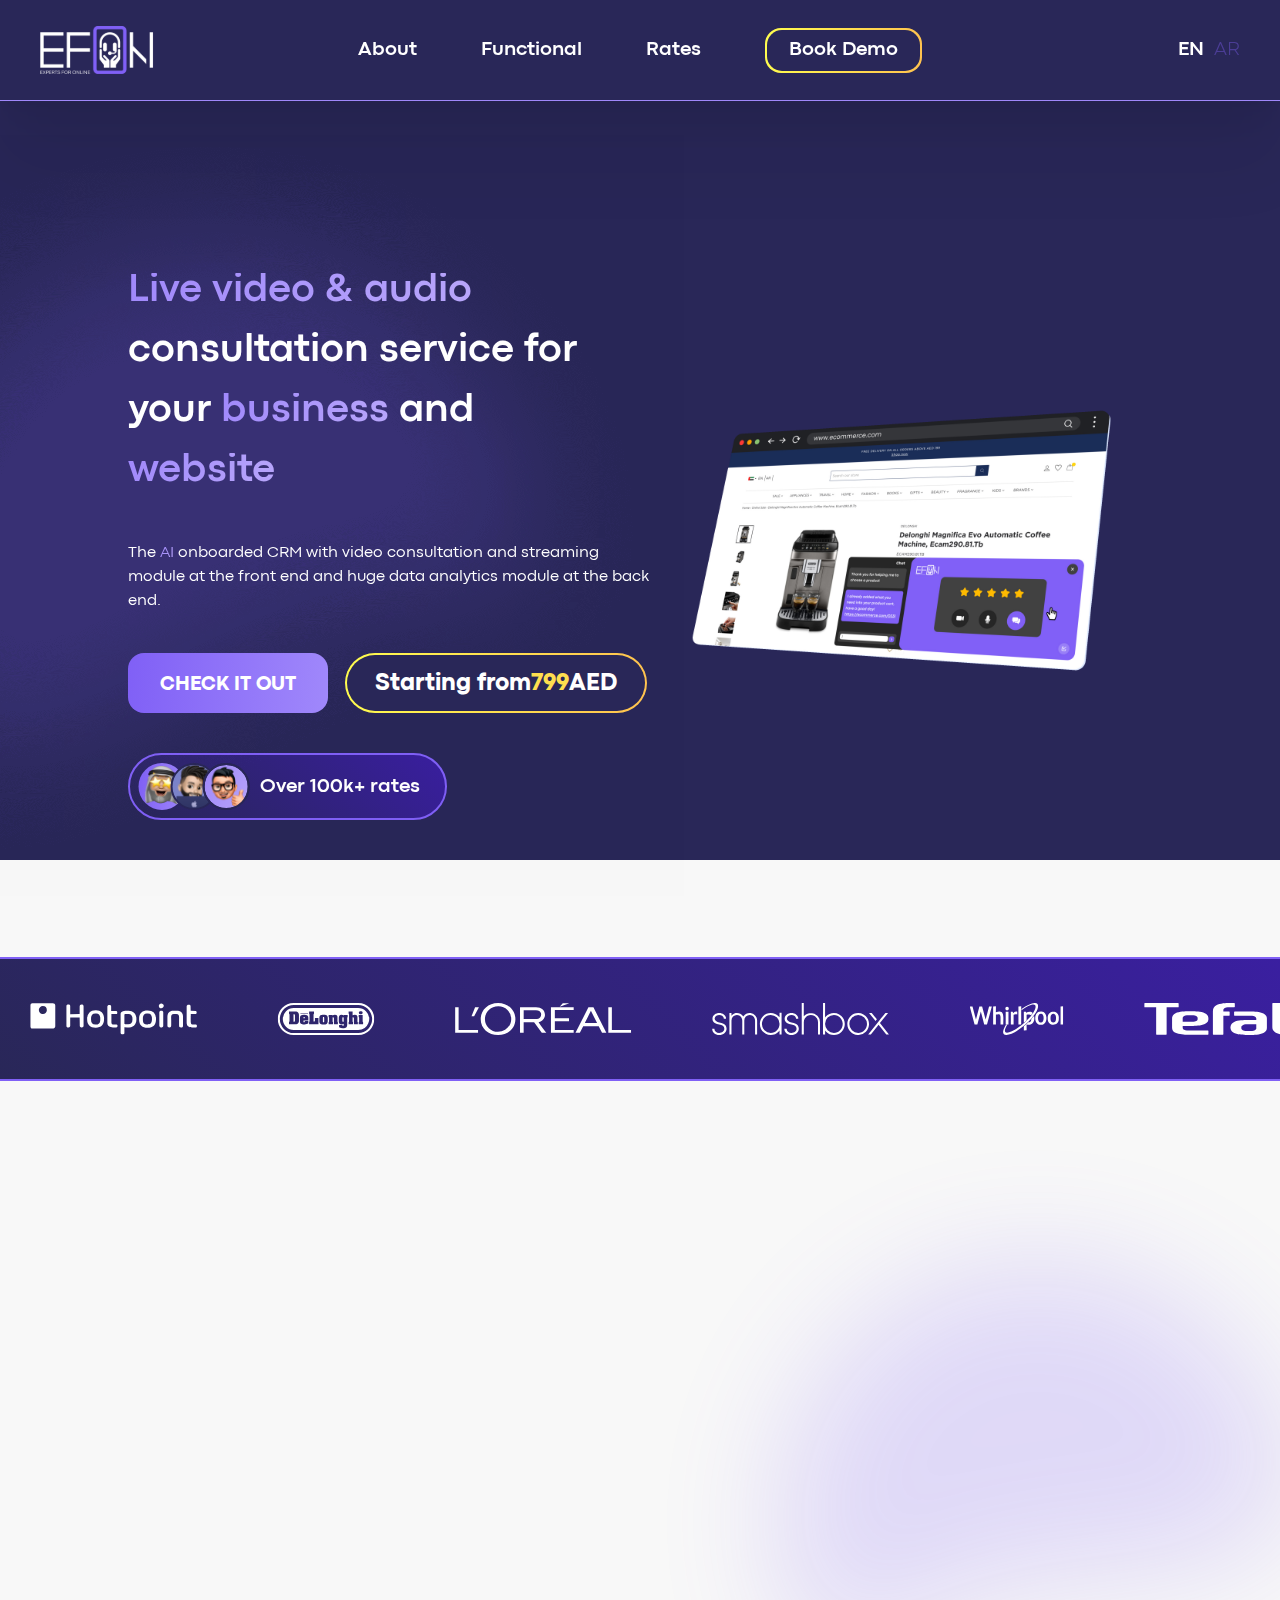
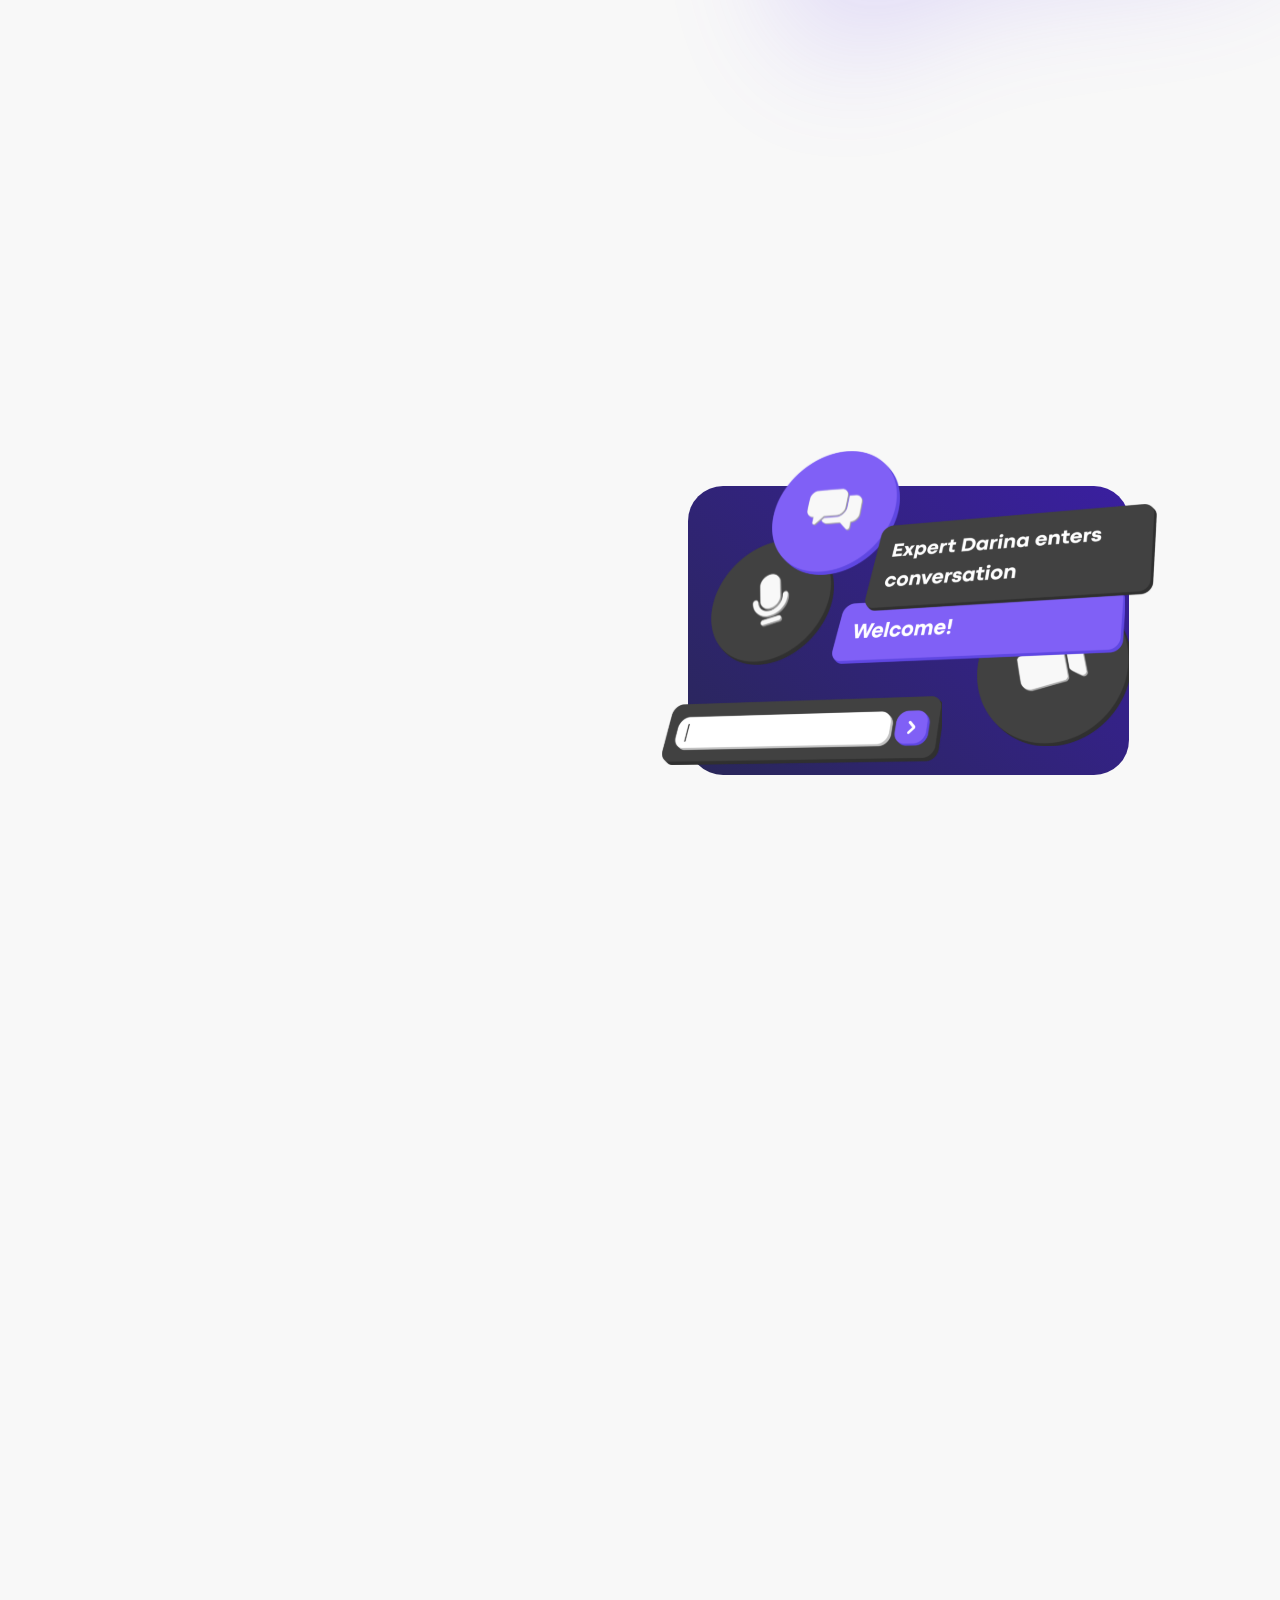
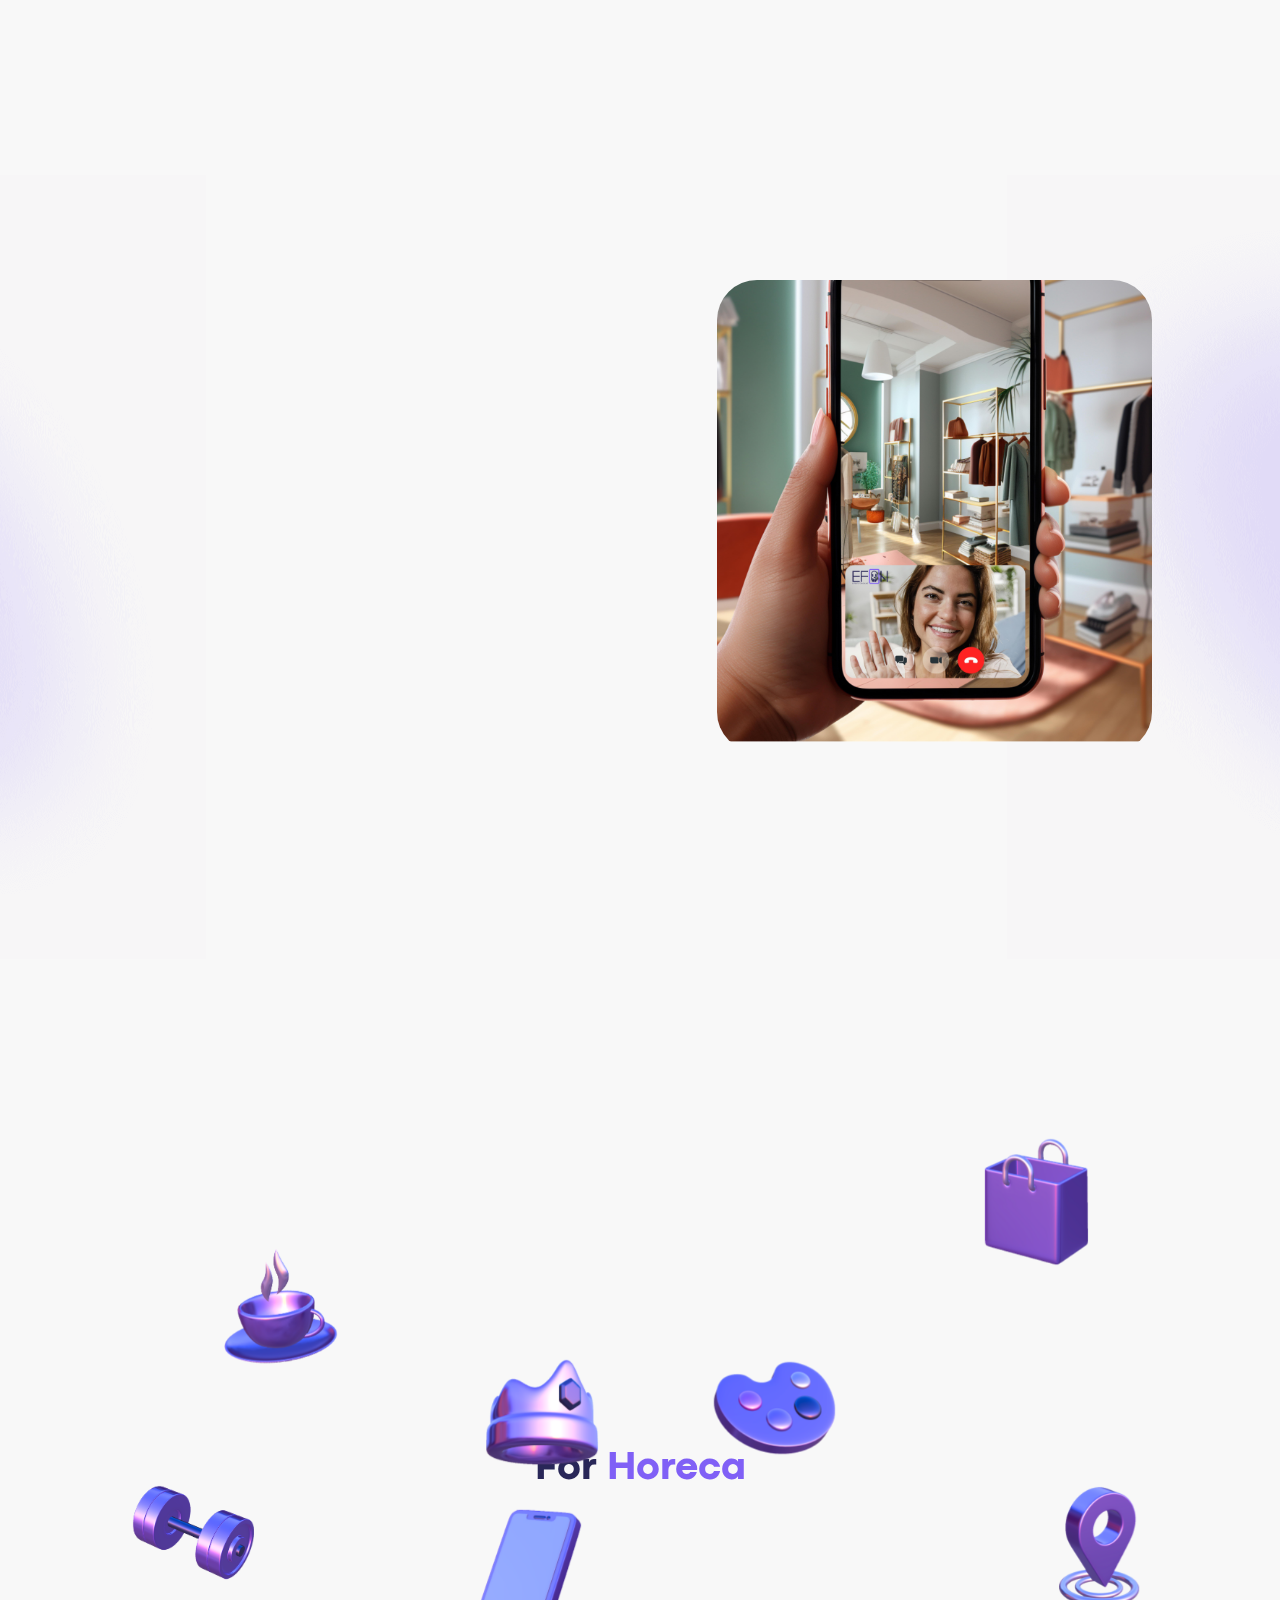
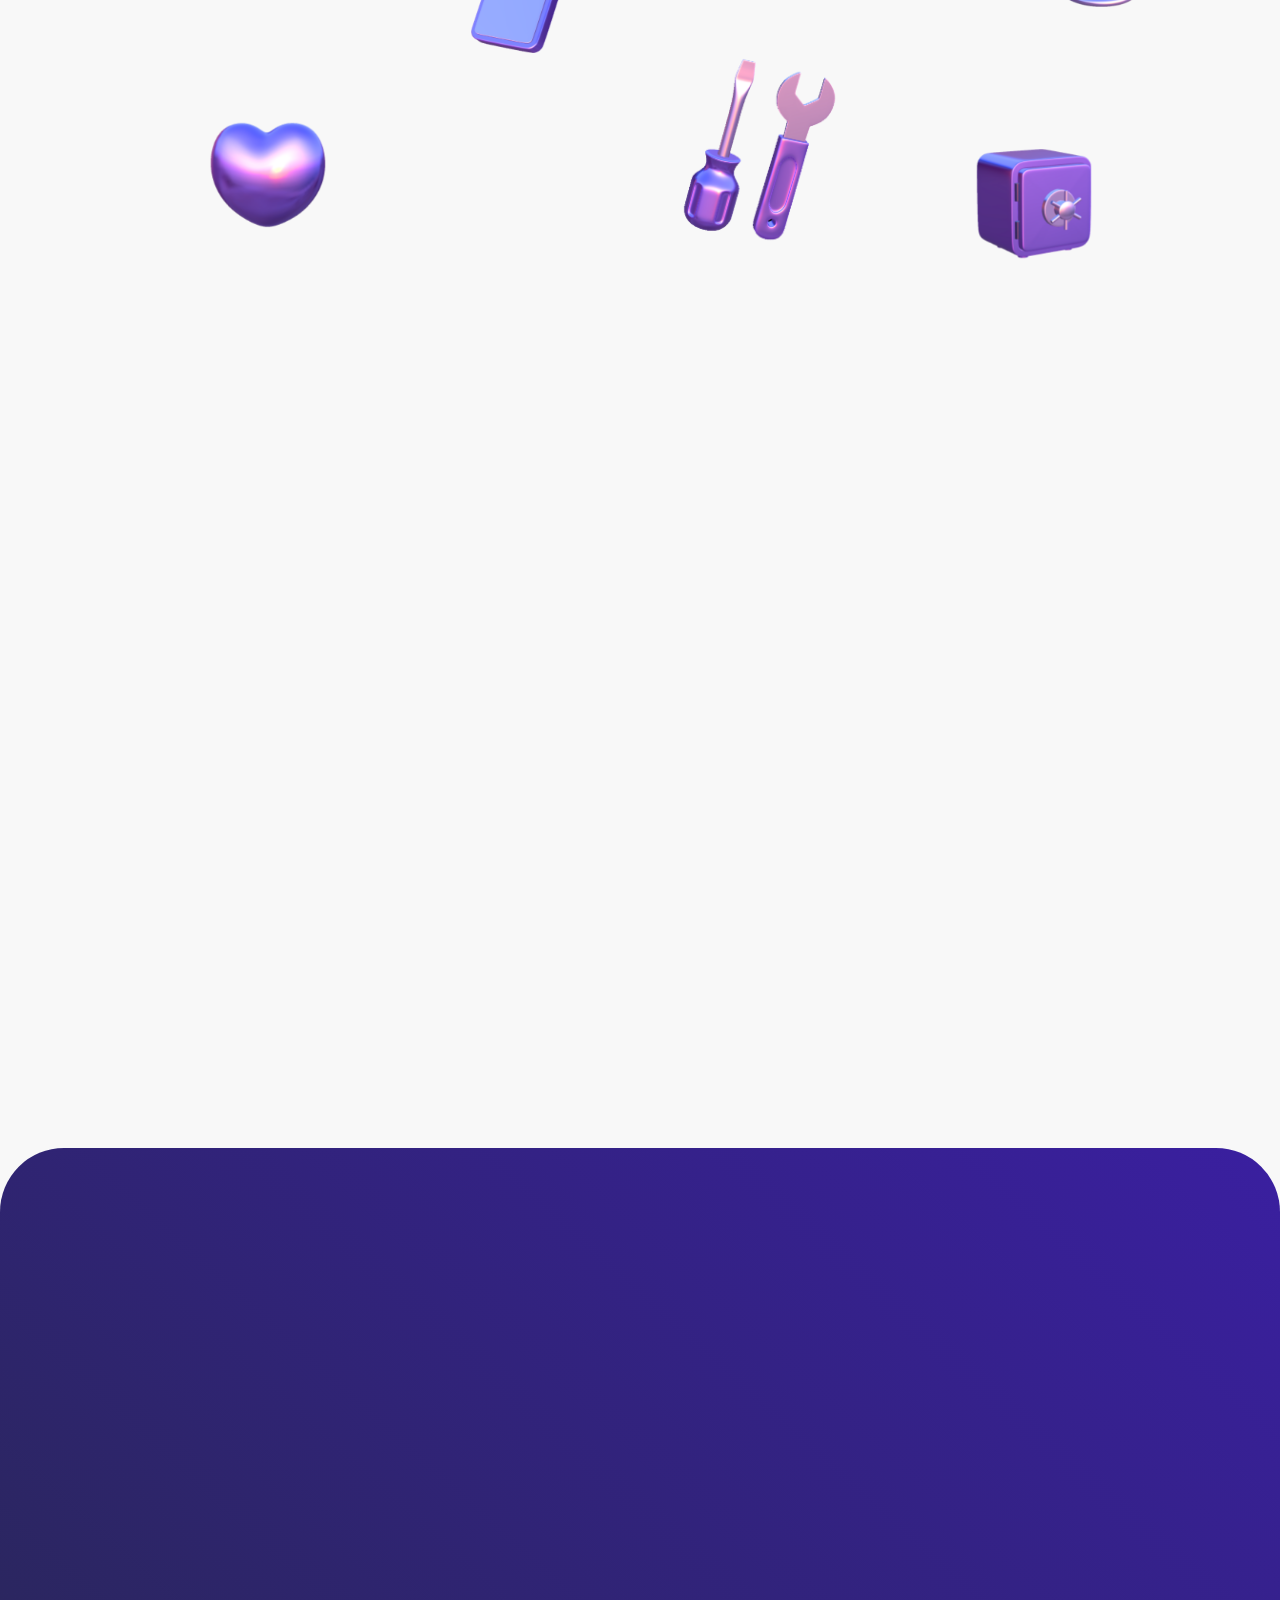
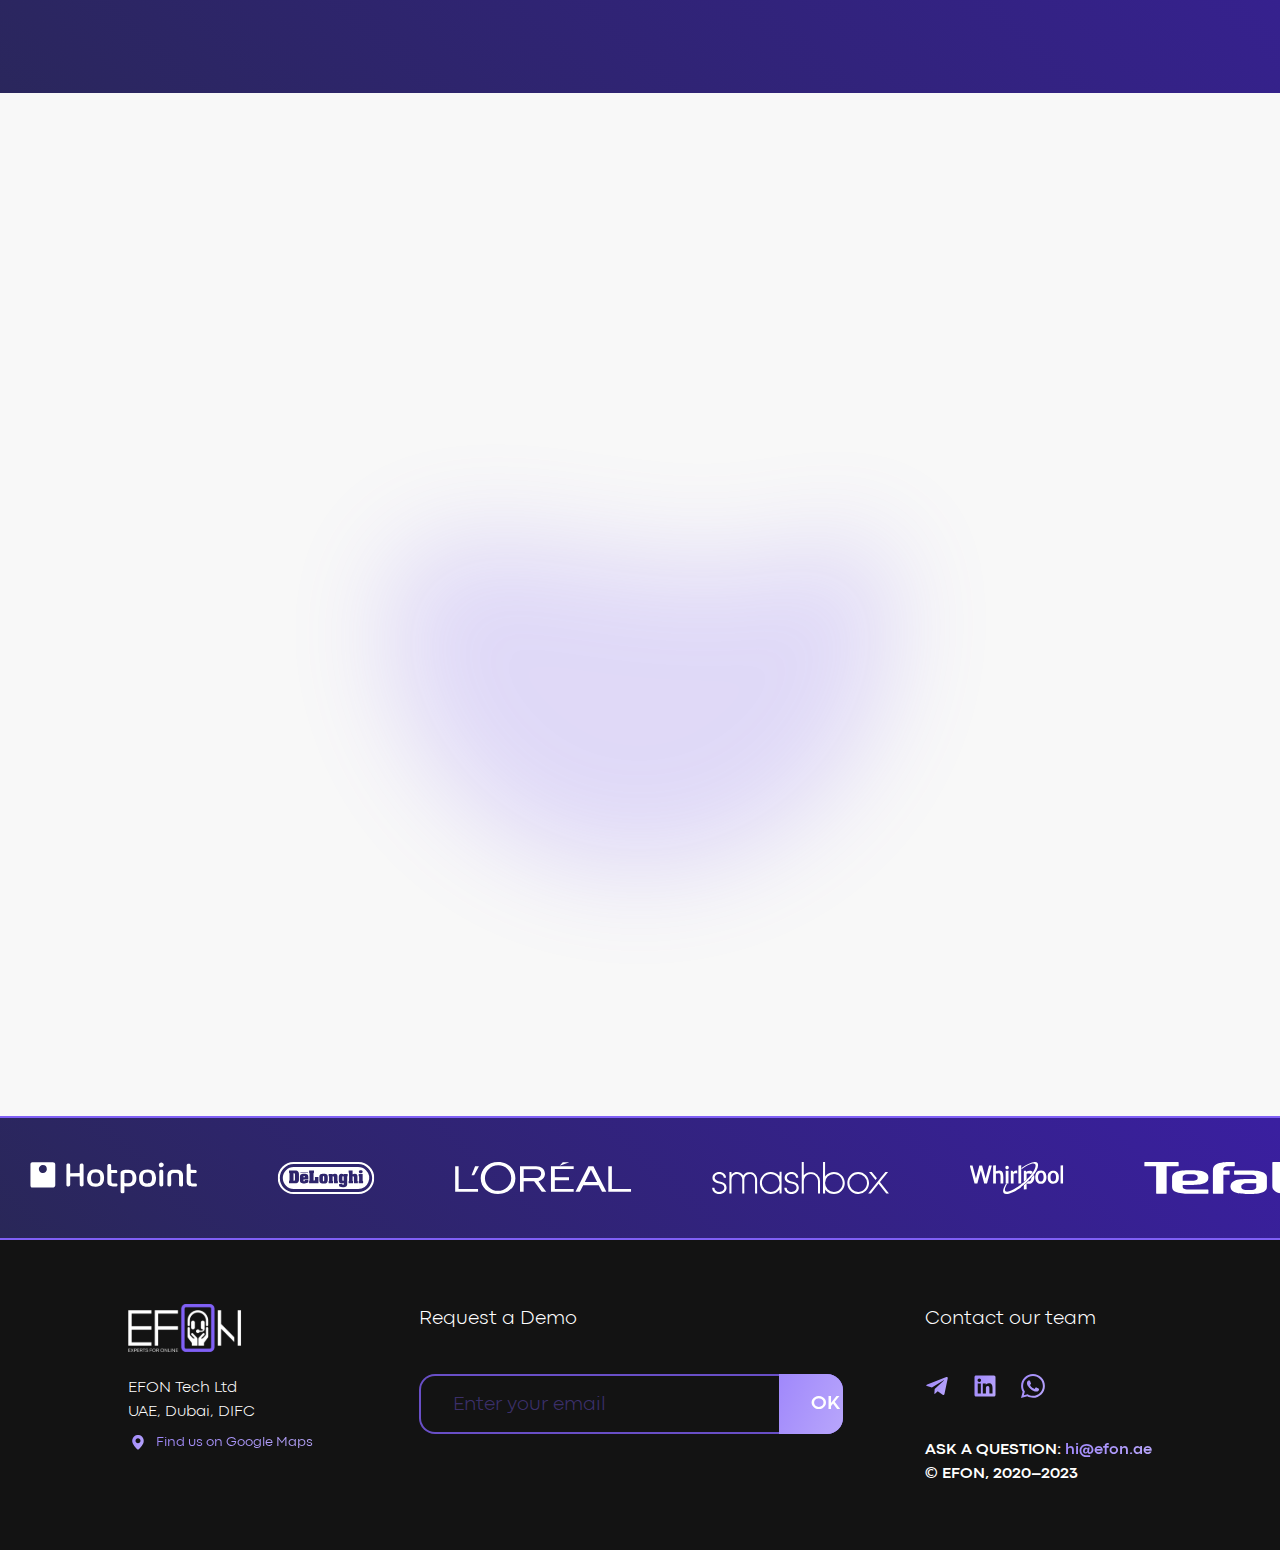
==== commit 9fbe2a73: "Updates" ====
--- a/index.html
+++ b/index.html
@@ -6,8 +6,17 @@
   <meta http-equiv="X-UA-Compatible" content="IE=edge">
   <meta name="viewport" content="width=device-width,initial-scale=1">
   <link rel="shortcut icon" href="favicon.ico" type="image/x-icon">
-  
-  <link rel="stylesheet" href="css/style.min.css?_v=20231104102502">
+  <!-- <link rel="icon" type="image/png" href="favicon-16x16.png">
+  <link rel="icon" type="image/png" sizes="32x32" href="favicon-32x32.png">
+  <link rel="icon" type="image/png" sizes="64x64" href="favicon-64x64.png">
+  <link rel="icon" type="image/png" sizes="96x96" href="favicon-96x96.png">
+  <link rel="icon" type="image/png" sizes="128x128" href="favicon-128x128.png">
+  <link rel="apple-touch-icon" href="apple-touch-icon.png">
+  <link rel="apple-touch-icon" sizes="57x57" href="apple-touch-icon-57x57.png">
+  <link rel="apple-touch-icon" sizes="72x72" href="apple-touch-icon-72x72.png">
+  <link rel="apple-touch-icon" sizes="114x114" href="apple-touch-icon-114x114.png">
+  <link rel="apple-touch-icon" sizes="144x144" href="apple-touch-icon-144x144.png"> -->
+  <link rel="stylesheet" href="css/style.min.css">
   <title>Efon</title>
 </head>
 
@@ -24,9 +33,9 @@
     <nav class="header__menu menu">
       <ul class="menu__list">
         <li class="menu__item"><a href="#about" class="menu__link">About</a></li>
-        <li class="menu__item"><a href="#cases" class="menu__link">Cases</a></li>
+        <li class="menu__item"><a href="#functional" class="menu__link">Functional</a></li>
         <li class="menu__item"><a href="#plans" class="menu__link">Rates</a></li>
-        <li class="menu__item menu__item-button"><a href="#" class="menu__link">Book Demo</a></li>
+        <li class="menu__item menu__item-button"><a class="menu__link" data-type="popup-form">Book Demo</a></li>
       </ul>
       <div class="menu__bottom">
         <div class="menu__social">
@@ -73,16 +82,16 @@
                     for your <span class="gradient-text">business</span> and <span class="gradient-text">website</span>
                 </h1>
                 <p class="about__text" data-aos="fade-up" data-aos-duration="1000" data-aos-delay="200">
-                    
+                    <!-- <span class="gradient-text">EFON</span> is a widget that you place on your website that provides customers with live video or audio consultations. -->
                     The <span class="gradient-text">AI</span> onboarded CRM with video consultation and streaming module at the front end and huge data analytics module at the back end.
                 </p>
                 <div class="about__button-row" data-aos="fade-up" data-aos-duration="1000" data-aos-delay="350" data-aos-anchor-placement="top-bottom">
-                    <div class="button about__button">
+                    <div class="button about__button" data-type="popup-form">
                         CHECK IT OUT
                     </div>
-                    <a href="#" class="about__button-starting">
+                    <div class="about__button-starting">
                         <p>Starting from <span>799</span> AED</p>
-                    </a>
+                    </div>
                 </div>
                 <div class="about__rates rates-about" data-aos="fade-right" data-aos-duration="800" data-aos-delay="600" data-aos-anchor-placement="top-bottom">
                     <div class="rates-about__row-icon">
@@ -112,7 +121,7 @@
     </div>
 </section>
         <section class="company">
-    
+    <!-- <div class="company__container"> -->
         <div class="company__swiper items-wrap">
             <div class="company__wrapper items marquee">
                 <div class="company__slide">
@@ -191,7 +200,7 @@
                 </div>
             </div>
         </div>
-    
+    <!-- </div> -->
     
 </section>
         <section class="mobile">
@@ -215,7 +224,7 @@
         </div>
     </div>
 </section>
-        <section class="functional">
+        <section class="functional" id="functional">
     <div class="functional__container">
         <h2 class="functional__title" data-aos="fade-up" data-aos-duration="1000" data-aos-delay="0">
             Functional
@@ -495,9 +504,9 @@
                 </div>
             </div>
             <div class="luxuru__img">
-                
-                    <picture><source srcset="images/luxuru-img.webp" type="image/webp"><img src="images/luxuru-img.jpg" class="luxuru-img" alt=""></picture>
-                
+                <!-- <div class="luxuru__img-row"> -->
+                    <img src="images/luxuru-img.jpg" class="luxuru-img" alt="">
+                <!-- </div> -->
                 
             </div>
         </div>
@@ -509,7 +518,7 @@
             Request a <span>Demo</span>
         </h2>
         <form action="#" class="request__form" id="form-request" data-aos="fade-right" data-aos-duration="1000" data-aos-delay="0">
-            <input type="email" id="email" name="email" placeholder="Enter your email" autocomplete="email" class="_email _req request__input">
+            <input type="email" id="email" name="email" placeholder="Enter your email" autocomplete="email" class="_req _email request__input">
             <button class="request__button-form">
                 <span>
                     OK
@@ -524,7 +533,7 @@
     <div class="customer__video video-customer">
 
         <div class="video-customer__body">
-            <picture><source srcset="images/customer-img.webp" type="image/webp"><img src="images/customer-img.png" alt=""></picture>
+            <img src="images/customer-img.png" alt="">
             <div class="video-customer__content">
                 
                 <div class="video-customer__video-row">
@@ -560,35 +569,35 @@
             <div class="gear__icon-wrapper">
                 <div class="gear__icon bowl-icon">
                     <div class="bowl-icon__img">
-                        <picture><source srcset="images/bowl-icon.webp" type="image/webp"><img src="images/bowl-icon.png" alt=""></picture>
+                        <img src="images/bowl-icon.png" alt="">
                     </div>
                 </div>
                 <div class="gear__icon crown-icon">
-                    <picture><source srcset="images/crown-icon.webp" type="image/webp"><img src="images/crown-icon.png" alt=""></picture>
+                    <img src="images/crown-icon.png" alt="">
                 </div>
                 <div class="gear__icon palette-icon">
-                    <picture><source srcset="images/palette-icon.webp" type="image/webp"><img src="images/palette-icon.png" alt=""></picture>
+                    <img src="images/palette-icon.png" alt="">
                 </div>
                 <div class="gear__icon bag-icon">
-                    <picture><source srcset="images/bag-icon.webp" type="image/webp"><img src="images/bag-icon.png" alt=""></picture>
+                    <img src="images/bag-icon.png" alt="">
                 </div>
                 <div class="gear__icon place-icon">
-                    <picture><source srcset="images/place-icon.webp" type="image/webp"><img src="images/place-icon.png" alt=""></picture>
+                    <img src="images/place-icon.png" alt="">
                 </div>
                 <div class="gear__icon safe-icon">
-                    <picture><source srcset="images/safe-icon.webp" type="image/webp"><img src="images/safe-icon.png" alt=""></picture>
+                    <img src="images/safe-icon.png" alt="">
                 </div>
                 <div class="gear__icon tool-icon">
-                    <picture><source srcset="images/tool-icon.webp" type="image/webp"><img src="images/tool-icon.png" alt=""></picture>
+                    <img src="images/tool-icon.png" alt="">
                 </div>
                 <div class="gear__icon phone-icon">
-                    <picture><source srcset="images/phone-icon.webp" type="image/webp"><img src="images/phone-icon.png" alt=""></picture>
+                    <img src="images/phone-icon.png" alt="">
                 </div>
                 <div class="gear__icon heart-icon">
-                    <picture><source srcset="images/heart-icon.webp" type="image/webp"><img src="images/heart-icon.png" alt=""></picture>
+                    <img src="images/heart-icon.png" alt="">
                 </div>
                 <div class="gear__icon dumbbells-icon">
-                    <picture><source srcset="images/dumbbells-icon.webp" type="image/webp"><img src="images/dumbbells-icon.png" alt=""></picture>
+                    <img src="images/dumbbells-icon.png" alt="">
                 </div>
             </div>
             <div class="gear__body-row">
@@ -811,9 +820,9 @@
                             </li>
                         </ul>
                         <div class="item-plans__button-row">
-                            <a href="#" class="button item-plans__button">
+                            <div class="button item-plans__button" data-type="popup-form">
                                 SELECT
-                            </a>
+                            </div>
                         </div>
                     </div>
                 </div>
@@ -884,9 +893,9 @@
                             </li>
                         </ul>
                         <div class="item-plans__button-row">
-                            <a href="#" class="button item-plans__button">
+                            <div class="button item-plans__button" data-type="popup-form">
                                 SELECT
-                            </a>
+                            </div>
                         </div>
                     </div>
                 </div>
@@ -954,9 +963,9 @@
                             </li>
                         </ul>
                         <div class="item-plans__button-row">
-                            <a href="#" class="button item-plans__button">
+                            <div class="button item-plans__button" data-type="popup-form">
                                 SELECT
-                            </a>
+                            </div>
                         </div>
                     </div>
                 </div>
@@ -1116,14 +1125,14 @@
             </div>
         </div>
         <div class="started__button-row" data-aos="fade-up" data-aos-duration="1000" data-aos-delay="500" data-aos-anchor-placement="top-bottom">
-            <div class="button started__button">
+            <div class="button started__button" data-type="popup-form">
                 Check it out
             </div>
         </div>
     </div>
 </section>
         <section class="company">
-    
+    <!-- <div class="company__container"> -->
         <div class="company__swiper items-wrap">
             <div class="company__wrapper items marquee">
                 <div class="company__slide">
@@ -1202,7 +1211,7 @@
                 </div>
             </div>
         </div>
-    
+    <!-- </div> -->
     
 </section>
       </main>
@@ -1237,7 +1246,7 @@
           Request a Demo
         </div>
         <form action="#" class="request__form" id="form-footer">
-          <input type="email" id="email2" name="email2" placeholder="Enter your email" autocomplete="email" class="_email _req request__input">
+          <input type="email" id="email2" name="email2" placeholder="Enter your email" autocomplete="email" class="_req _email request__input">
           <button class="request__button-form">
               <span>
                   OK
@@ -1278,6 +1287,45 @@
   </div>
 </footer>
     </div>
-    <script src="js/app.min.js?_v=20231104102502"></script>
+    <div class="popup popup-form" data-popup="popup-form" data-close-overlay>
+    <div class="popup-form__wrapper popup__wrapper" data-close-overlay>
+        <div class="popup-form__content popup__content">
+            <div class="button-close popup-form__button-close">
+                <svg xmlns="http://www.w3.org/2000/svg" width="16" height="16" viewBox="0 0 16 16" fill="none">
+                <path d="M14.3606 14.3596L1.64062 1.63965" stroke="#292758" stroke-width="1.5" stroke-linecap="round" stroke-linejoin="bevel"/>
+                <path d="M14.3606 1.63965L1.64062 14.3596" stroke="#292758" stroke-width="1.5" stroke-linecap="round" stroke-linejoin="bevel"/>
+                </svg>
+            </div>
+            <div class="popup-form__title">
+                Request a free demonstration
+            </div>
+            <form action="#" id="popup-form" class="popup-form__form">
+                <div class="popup-form__item">
+                    <label for="name" class="popup-form__label">Name</label>
+                    <input type="text" id="name" name="name" placeholder="Enter your name" class="_req popup-form__input">
+                </div>
+                <div class="popup-form__item">
+                    <label for="tel" class="popup-form__label">Phone</label>
+                    <input type="tel" id="tel" name="tel" placeholder="Phone number" class="_req popup-form__input tel">
+                </div>
+                <div class="popup-form__item">
+                    <label for="email-popup" class="popup-form__label">Email</label>
+                    <input type="email-popup" id="email-popup" name="email" placeholder="Enter your email" class="_req _email popup-form__input">
+                </div>
+                <div class="popup-form__item">
+                    <input type="checkbox" id="policy" name="policy" class="_req popup-form__input-checkbox">
+                    <label for="policy" class="popup-form__label-checkbox">I consent to the processing and transfer of my personal data in accordance with the website's user agreement and confidentiality policy</label>
+                </div>
+                <div class="popup-form__item">
+                    <button type="submit" class="button popup-form__button">
+                        <span>SUBMIT Request</span>
+                    </button>
+                 
+                </div>
+            </form>
+        </div>
+    </div>
+</div>
+    <script src="js/app.min.js"></script>
   </body>
 </html>
--- a/css/style.min.css
+++ b/css/style.min.css
@@ -1 +1 @@
-@charset "UTF-8";@font-face{font-family:CodecPro;font-display:swap;src:url(../fonts/CodecPro-Bold.woff2) format("woff2");font-weight:700;font-style:normal}@font-face{font-family:CodecPro;font-display:swap;src:url(../fonts/CodecPro-ExtraBold.woff2) format("woff2");font-weight:800;font-style:normal}@font-face{font-family:CodecPro;font-display:swap;src:url(../fonts/CodecPro-Fat.woff2) format("woff2");font-weight:undefined;font-style:normal}@font-face{font-family:CodecPro;font-display:swap;src:url(../fonts/CodecPro-Light.woff2) format("woff2");font-weight:300;font-style:normal}@font-face{font-family:CodecPro;font-display:swap;src:url(../fonts/CodecPro-News.woff2) format("woff2");font-weight:undefined;font-style:normal}:root{--bs-font-family:"CodecPro",sans-serif;--bs-font-size:16px;--bs-font-weight:400;--bs-line-height:1;--bs-font-color:#292758;--bs-transition:.3s ease-in-out;--bs-radius:10px;--primary-color:#131313;--primary-hover-color:#2d2d2d;--secondary-color:#ff4040;--white-color:#fff;--black-color:#131313;--violet-color:#8060F6;--purple-color:#292758;--bs-shadow:0px 2px 3px rgba(#000 10%),0px 8px 3px rgba(#000 10%);--hover-shadow:0 0 5px 0 rgba(#000 10%),0 0 10px 0 rgba(#000 10%),0 0 15px 0 rgba(#000 10%)}.item-cases__video{position:relative;overflow:hidden;height:0;padding-bottom:56.25%}.item-cases__video embed,.item-cases__video iframe,.item-cases__video object,.item-cases__video video{position:absolute;top:0;left:0;width:100%;height:100%}*{padding:0;margin:0;border:0;-webkit-tap-highlight-color:transparent}*,:after,:before{-webkit-box-sizing:border-box;box-sizing:border-box}:active,:focus{outline:0}aside,footer,header,nav{display:block}html{opacity:0;scroll-behavior:smooth;-webkit-transition:opacity .8s ease-in-out;transition:opacity .8s ease-in-out}html.loaded{opacity:1}html.lock{overflow:hidden;-ms-touch-action:none;touch-action:none}body,html{width:100%;height:100%;min-width:360px}body{-ms-scroll-chaining:none;overscroll-behavior:none;font-size:16px;font-size:var(--bs-font-size);font-family:CodecPro,sans-serif;font-family:var(--bs-font-family);font-weight:400;font-weight:var(--bs-font-weight);line-height:1;line-height:var(--bs-line-height);text-rendering:optimizelegibility;-webkit-text-size-adjust:100%;-moz-text-size-adjust:100%;-ms-text-size-adjust:100%;text-size-adjust:100%;-moz-osx-font-smoothing:grayscale;-webkit-font-smoothing:antialiased}button,input,textarea{font-family:inherit}input::-ms-clear{display:none}input[type=number]{-moz-appearance:textfield}input[type=number]::-webkit-inner-spin-button,input[type=number]::-webkit-outer-spin-button{-webkit-appearance:none}button{cursor:pointer;-webkit-user-select:none;-moz-user-select:none;-ms-user-select:none;user-select:none}button::-moz-focus-inner{padding:0;border:0}a{-webkit-text-decoration:none;text-decoration:none;-webkit-user-select:none;-moz-user-select:none;-ms-user-select:none;user-select:none}a:active,a:focus{outline:0}a:visited{-webkit-text-decoration:none;text-decoration:none}a:hover{-webkit-text-decoration:none;text-decoration:none}li,ul{list-style:none}img{vertical-align:top}h1,h2,h3,h4,h5,h6{font-size:inherit;font-weight:400}sup{color:inherit}.preload{position:fixed;top:0;left:0;width:100%;height:100%;z-index:2000;display:-webkit-box;display:-ms-flexbox;display:flex;-webkit-box-align:center;-ms-flex-align:center;align-items:center;-webkit-box-pack:center;-ms-flex-pack:center;justify-content:center;background-color:#7e5ff5;-webkit-transition:all .3s ease .2s;transition:all .3s ease .2s}.preload img{width:16.875rem}[data-aos][data-aos][data-aos-duration="50"],body[data-aos-duration="50"] [data-aos]{-webkit-transition-duration:50ms;transition-duration:50ms}[data-aos][data-aos][data-aos-delay="50"],body[data-aos-delay="50"] [data-aos]{-webkit-transition-delay:0;transition-delay:0}[data-aos][data-aos][data-aos-delay="50"].aos-animate,body[data-aos-delay="50"] [data-aos].aos-animate{-webkit-transition-delay:50ms;transition-delay:50ms}[data-aos][data-aos][data-aos-duration="100"],body[data-aos-duration="100"] [data-aos]{-webkit-transition-duration:.1s;transition-duration:.1s}[data-aos][data-aos][data-aos-delay="100"],body[data-aos-delay="100"] [data-aos]{-webkit-transition-delay:0;transition-delay:0}[data-aos][data-aos][data-aos-delay="100"].aos-animate,body[data-aos-delay="100"] [data-aos].aos-animate{-webkit-transition-delay:.1s;transition-delay:.1s}[data-aos][data-aos][data-aos-duration="150"],body[data-aos-duration="150"] [data-aos]{-webkit-transition-duration:.15s;transition-duration:.15s}[data-aos][data-aos][data-aos-delay="150"],body[data-aos-delay="150"] [data-aos]{-webkit-transition-delay:0;transition-delay:0}[data-aos][data-aos][data-aos-delay="150"].aos-animate,body[data-aos-delay="150"] [data-aos].aos-animate{-webkit-transition-delay:.15s;transition-delay:.15s}[data-aos][data-aos][data-aos-duration="200"],body[data-aos-duration="200"] [data-aos]{-webkit-transition-duration:.2s;transition-duration:.2s}[data-aos][data-aos][data-aos-delay="200"],body[data-aos-delay="200"] [data-aos]{-webkit-transition-delay:0;transition-delay:0}[data-aos][data-aos][data-aos-delay="200"].aos-animate,body[data-aos-delay="200"] [data-aos].aos-animate{-webkit-transition-delay:.2s;transition-delay:.2s}[data-aos][data-aos][data-aos-duration="250"],body[data-aos-duration="250"] [data-aos]{-webkit-transition-duration:.25s;transition-duration:.25s}[data-aos][data-aos][data-aos-delay="250"],body[data-aos-delay="250"] [data-aos]{-webkit-transition-delay:0;transition-delay:0}[data-aos][data-aos][data-aos-delay="250"].aos-animate,body[data-aos-delay="250"] [data-aos].aos-animate{-webkit-transition-delay:.25s;transition-delay:.25s}[data-aos][data-aos][data-aos-duration="300"],body[data-aos-duration="300"] [data-aos]{-webkit-transition-duration:.3s;transition-duration:.3s}[data-aos][data-aos][data-aos-delay="300"],body[data-aos-delay="300"] [data-aos]{-webkit-transition-delay:0;transition-delay:0}[data-aos][data-aos][data-aos-delay="300"].aos-animate,body[data-aos-delay="300"] [data-aos].aos-animate{-webkit-transition-delay:.3s;transition-delay:.3s}[data-aos][data-aos][data-aos-duration="350"],body[data-aos-duration="350"] [data-aos]{-webkit-transition-duration:.35s;transition-duration:.35s}[data-aos][data-aos][data-aos-delay="350"],body[data-aos-delay="350"] [data-aos]{-webkit-transition-delay:0;transition-delay:0}[data-aos][data-aos][data-aos-delay="350"].aos-animate,body[data-aos-delay="350"] [data-aos].aos-animate{-webkit-transition-delay:.35s;transition-delay:.35s}[data-aos][data-aos][data-aos-duration="400"],body[data-aos-duration="400"] [data-aos]{-webkit-transition-duration:.4s;transition-duration:.4s}[data-aos][data-aos][data-aos-delay="400"],body[data-aos-delay="400"] [data-aos]{-webkit-transition-delay:0;transition-delay:0}[data-aos][data-aos][data-aos-delay="400"].aos-animate,body[data-aos-delay="400"] [data-aos].aos-animate{-webkit-transition-delay:.4s;transition-delay:.4s}[data-aos][data-aos][data-aos-duration="450"],body[data-aos-duration="450"] [data-aos]{-webkit-transition-duration:.45s;transition-duration:.45s}[data-aos][data-aos][data-aos-delay="450"],body[data-aos-delay="450"] [data-aos]{-webkit-transition-delay:0;transition-delay:0}[data-aos][data-aos][data-aos-delay="450"].aos-animate,body[data-aos-delay="450"] [data-aos].aos-animate{-webkit-transition-delay:.45s;transition-delay:.45s}[data-aos][data-aos][data-aos-duration="500"],body[data-aos-duration="500"] [data-aos]{-webkit-transition-duration:.5s;transition-duration:.5s}[data-aos][data-aos][data-aos-delay="500"],body[data-aos-delay="500"] [data-aos]{-webkit-transition-delay:0;transition-delay:0}[data-aos][data-aos][data-aos-delay="500"].aos-animate,body[data-aos-delay="500"] [data-aos].aos-animate{-webkit-transition-delay:.5s;transition-delay:.5s}[data-aos][data-aos][data-aos-duration="550"],body[data-aos-duration="550"] [data-aos]{-webkit-transition-duration:.55s;transition-duration:.55s}[data-aos][data-aos][data-aos-delay="550"],body[data-aos-delay="550"] [data-aos]{-webkit-transition-delay:0;transition-delay:0}[data-aos][data-aos][data-aos-delay="550"].aos-animate,body[data-aos-delay="550"] [data-aos].aos-animate{-webkit-transition-delay:.55s;transition-delay:.55s}[data-aos][data-aos][data-aos-duration="600"],body[data-aos-duration="600"] [data-aos]{-webkit-transition-duration:.6s;transition-duration:.6s}[data-aos][data-aos][data-aos-delay="600"],body[data-aos-delay="600"] [data-aos]{-webkit-transition-delay:0;transition-delay:0}[data-aos][data-aos][data-aos-delay="600"].aos-animate,body[data-aos-delay="600"] [data-aos].aos-animate{-webkit-transition-delay:.6s;transition-delay:.6s}[data-aos][data-aos][data-aos-duration="650"],body[data-aos-duration="650"] [data-aos]{-webkit-transition-duration:.65s;transition-duration:.65s}[data-aos][data-aos][data-aos-delay="650"],body[data-aos-delay="650"] [data-aos]{-webkit-transition-delay:0;transition-delay:0}[data-aos][data-aos][data-aos-delay="650"].aos-animate,body[data-aos-delay="650"] [data-aos].aos-animate{-webkit-transition-delay:.65s;transition-delay:.65s}[data-aos][data-aos][data-aos-duration="700"],body[data-aos-duration="700"] [data-aos]{-webkit-transition-duration:.7s;transition-duration:.7s}[data-aos][data-aos][data-aos-delay="700"],body[data-aos-delay="700"] [data-aos]{-webkit-transition-delay:0;transition-delay:0}[data-aos][data-aos][data-aos-delay="700"].aos-animate,body[data-aos-delay="700"] [data-aos].aos-animate{-webkit-transition-delay:.7s;transition-delay:.7s}[data-aos][data-aos][data-aos-duration="750"],body[data-aos-duration="750"] [data-aos]{-webkit-transition-duration:.75s;transition-duration:.75s}[data-aos][data-aos][data-aos-delay="750"],body[data-aos-delay="750"] [data-aos]{-webkit-transition-delay:0;transition-delay:0}[data-aos][data-aos][data-aos-delay="750"].aos-animate,body[data-aos-delay="750"] [data-aos].aos-animate{-webkit-transition-delay:.75s;transition-delay:.75s}[data-aos][data-aos][data-aos-duration="800"],body[data-aos-duration="800"] [data-aos]{-webkit-transition-duration:.8s;transition-duration:.8s}[data-aos][data-aos][data-aos-delay="800"],body[data-aos-delay="800"] [data-aos]{-webkit-transition-delay:0;transition-delay:0}[data-aos][data-aos][data-aos-delay="800"].aos-animate,body[data-aos-delay="800"] [data-aos].aos-animate{-webkit-transition-delay:.8s;transition-delay:.8s}[data-aos][data-aos][data-aos-duration="850"],body[data-aos-duration="850"] [data-aos]{-webkit-transition-duration:.85s;transition-duration:.85s}[data-aos][data-aos][data-aos-delay="850"],body[data-aos-delay="850"] [data-aos]{-webkit-transition-delay:0;transition-delay:0}[data-aos][data-aos][data-aos-delay="850"].aos-animate,body[data-aos-delay="850"] [data-aos].aos-animate{-webkit-transition-delay:.85s;transition-delay:.85s}[data-aos][data-aos][data-aos-duration="900"],body[data-aos-duration="900"] [data-aos]{-webkit-transition-duration:.9s;transition-duration:.9s}[data-aos][data-aos][data-aos-delay="900"],body[data-aos-delay="900"] [data-aos]{-webkit-transition-delay:0;transition-delay:0}[data-aos][data-aos][data-aos-delay="900"].aos-animate,body[data-aos-delay="900"] [data-aos].aos-animate{-webkit-transition-delay:.9s;transition-delay:.9s}[data-aos][data-aos][data-aos-duration="950"],body[data-aos-duration="950"] [data-aos]{-webkit-transition-duration:.95s;transition-duration:.95s}[data-aos][data-aos][data-aos-delay="950"],body[data-aos-delay="950"] [data-aos]{-webkit-transition-delay:0;transition-delay:0}[data-aos][data-aos][data-aos-delay="950"].aos-animate,body[data-aos-delay="950"] [data-aos].aos-animate{-webkit-transition-delay:.95s;transition-delay:.95s}[data-aos][data-aos][data-aos-duration="1000"],body[data-aos-duration="1000"] [data-aos]{-webkit-transition-duration:1s;transition-duration:1s}[data-aos][data-aos][data-aos-delay="1000"],body[data-aos-delay="1000"] [data-aos]{-webkit-transition-delay:0;transition-delay:0}[data-aos][data-aos][data-aos-delay="1000"].aos-animate,body[data-aos-delay="1000"] [data-aos].aos-animate{-webkit-transition-delay:1s;transition-delay:1s}[data-aos][data-aos][data-aos-duration="1050"],body[data-aos-duration="1050"] [data-aos]{-webkit-transition-duration:1.05s;transition-duration:1.05s}[data-aos][data-aos][data-aos-delay="1050"],body[data-aos-delay="1050"] [data-aos]{-webkit-transition-delay:0;transition-delay:0}[data-aos][data-aos][data-aos-delay="1050"].aos-animate,body[data-aos-delay="1050"] [data-aos].aos-animate{-webkit-transition-delay:1.05s;transition-delay:1.05s}[data-aos][data-aos][data-aos-duration="1100"],body[data-aos-duration="1100"] [data-aos]{-webkit-transition-duration:1.1s;transition-duration:1.1s}[data-aos][data-aos][data-aos-delay="1100"],body[data-aos-delay="1100"] [data-aos]{-webkit-transition-delay:0;transition-delay:0}[data-aos][data-aos][data-aos-delay="1100"].aos-animate,body[data-aos-delay="1100"] [data-aos].aos-animate{-webkit-transition-delay:1.1s;transition-delay:1.1s}[data-aos][data-aos][data-aos-duration="1150"],body[data-aos-duration="1150"] [data-aos]{-webkit-transition-duration:1.15s;transition-duration:1.15s}[data-aos][data-aos][data-aos-delay="1150"],body[data-aos-delay="1150"] [data-aos]{-webkit-transition-delay:0;transition-delay:0}[data-aos][data-aos][data-aos-delay="1150"].aos-animate,body[data-aos-delay="1150"] [data-aos].aos-animate{-webkit-transition-delay:1.15s;transition-delay:1.15s}[data-aos][data-aos][data-aos-duration="1200"],body[data-aos-duration="1200"] [data-aos]{-webkit-transition-duration:1.2s;transition-duration:1.2s}[data-aos][data-aos][data-aos-delay="1200"],body[data-aos-delay="1200"] [data-aos]{-webkit-transition-delay:0;transition-delay:0}[data-aos][data-aos][data-aos-delay="1200"].aos-animate,body[data-aos-delay="1200"] [data-aos].aos-animate{-webkit-transition-delay:1.2s;transition-delay:1.2s}[data-aos][data-aos][data-aos-duration="1250"],body[data-aos-duration="1250"] [data-aos]{-webkit-transition-duration:1.25s;transition-duration:1.25s}[data-aos][data-aos][data-aos-delay="1250"],body[data-aos-delay="1250"] [data-aos]{-webkit-transition-delay:0;transition-delay:0}[data-aos][data-aos][data-aos-delay="1250"].aos-animate,body[data-aos-delay="1250"] [data-aos].aos-animate{-webkit-transition-delay:1.25s;transition-delay:1.25s}[data-aos][data-aos][data-aos-duration="1300"],body[data-aos-duration="1300"] [data-aos]{-webkit-transition-duration:1.3s;transition-duration:1.3s}[data-aos][data-aos][data-aos-delay="1300"],body[data-aos-delay="1300"] [data-aos]{-webkit-transition-delay:0;transition-delay:0}[data-aos][data-aos][data-aos-delay="1300"].aos-animate,body[data-aos-delay="1300"] [data-aos].aos-animate{-webkit-transition-delay:1.3s;transition-delay:1.3s}[data-aos][data-aos][data-aos-duration="1350"],body[data-aos-duration="1350"] [data-aos]{-webkit-transition-duration:1.35s;transition-duration:1.35s}[data-aos][data-aos][data-aos-delay="1350"],body[data-aos-delay="1350"] [data-aos]{-webkit-transition-delay:0;transition-delay:0}[data-aos][data-aos][data-aos-delay="1350"].aos-animate,body[data-aos-delay="1350"] [data-aos].aos-animate{-webkit-transition-delay:1.35s;transition-delay:1.35s}[data-aos][data-aos][data-aos-duration="1400"],body[data-aos-duration="1400"] [data-aos]{-webkit-transition-duration:1.4s;transition-duration:1.4s}[data-aos][data-aos][data-aos-delay="1400"],body[data-aos-delay="1400"] [data-aos]{-webkit-transition-delay:0;transition-delay:0}[data-aos][data-aos][data-aos-delay="1400"].aos-animate,body[data-aos-delay="1400"] [data-aos].aos-animate{-webkit-transition-delay:1.4s;transition-delay:1.4s}[data-aos][data-aos][data-aos-duration="1450"],body[data-aos-duration="1450"] [data-aos]{-webkit-transition-duration:1.45s;transition-duration:1.45s}[data-aos][data-aos][data-aos-delay="1450"],body[data-aos-delay="1450"] [data-aos]{-webkit-transition-delay:0;transition-delay:0}[data-aos][data-aos][data-aos-delay="1450"].aos-animate,body[data-aos-delay="1450"] [data-aos].aos-animate{-webkit-transition-delay:1.45s;transition-delay:1.45s}[data-aos][data-aos][data-aos-duration="1500"],body[data-aos-duration="1500"] [data-aos]{-webkit-transition-duration:1.5s;transition-duration:1.5s}[data-aos][data-aos][data-aos-delay="1500"],body[data-aos-delay="1500"] [data-aos]{-webkit-transition-delay:0;transition-delay:0}[data-aos][data-aos][data-aos-delay="1500"].aos-animate,body[data-aos-delay="1500"] [data-aos].aos-animate{-webkit-transition-delay:1.5s;transition-delay:1.5s}[data-aos][data-aos][data-aos-duration="1550"],body[data-aos-duration="1550"] [data-aos]{-webkit-transition-duration:1.55s;transition-duration:1.55s}[data-aos][data-aos][data-aos-delay="1550"],body[data-aos-delay="1550"] [data-aos]{-webkit-transition-delay:0;transition-delay:0}[data-aos][data-aos][data-aos-delay="1550"].aos-animate,body[data-aos-delay="1550"] [data-aos].aos-animate{-webkit-transition-delay:1.55s;transition-delay:1.55s}[data-aos][data-aos][data-aos-duration="1600"],body[data-aos-duration="1600"] [data-aos]{-webkit-transition-duration:1.6s;transition-duration:1.6s}[data-aos][data-aos][data-aos-delay="1600"],body[data-aos-delay="1600"] [data-aos]{-webkit-transition-delay:0;transition-delay:0}[data-aos][data-aos][data-aos-delay="1600"].aos-animate,body[data-aos-delay="1600"] [data-aos].aos-animate{-webkit-transition-delay:1.6s;transition-delay:1.6s}[data-aos][data-aos][data-aos-duration="1650"],body[data-aos-duration="1650"] [data-aos]{-webkit-transition-duration:1.65s;transition-duration:1.65s}[data-aos][data-aos][data-aos-delay="1650"],body[data-aos-delay="1650"] [data-aos]{-webkit-transition-delay:0;transition-delay:0}[data-aos][data-aos][data-aos-delay="1650"].aos-animate,body[data-aos-delay="1650"] [data-aos].aos-animate{-webkit-transition-delay:1.65s;transition-delay:1.65s}[data-aos][data-aos][data-aos-duration="1700"],body[data-aos-duration="1700"] [data-aos]{-webkit-transition-duration:1.7s;transition-duration:1.7s}[data-aos][data-aos][data-aos-delay="1700"],body[data-aos-delay="1700"] [data-aos]{-webkit-transition-delay:0;transition-delay:0}[data-aos][data-aos][data-aos-delay="1700"].aos-animate,body[data-aos-delay="1700"] [data-aos].aos-animate{-webkit-transition-delay:1.7s;transition-delay:1.7s}[data-aos][data-aos][data-aos-duration="1750"],body[data-aos-duration="1750"] [data-aos]{-webkit-transition-duration:1.75s;transition-duration:1.75s}[data-aos][data-aos][data-aos-delay="1750"],body[data-aos-delay="1750"] [data-aos]{-webkit-transition-delay:0;transition-delay:0}[data-aos][data-aos][data-aos-delay="1750"].aos-animate,body[data-aos-delay="1750"] [data-aos].aos-animate{-webkit-transition-delay:1.75s;transition-delay:1.75s}[data-aos][data-aos][data-aos-duration="1800"],body[data-aos-duration="1800"] [data-aos]{-webkit-transition-duration:1.8s;transition-duration:1.8s}[data-aos][data-aos][data-aos-delay="1800"],body[data-aos-delay="1800"] [data-aos]{-webkit-transition-delay:0;transition-delay:0}[data-aos][data-aos][data-aos-delay="1800"].aos-animate,body[data-aos-delay="1800"] [data-aos].aos-animate{-webkit-transition-delay:1.8s;transition-delay:1.8s}[data-aos][data-aos][data-aos-duration="1850"],body[data-aos-duration="1850"] [data-aos]{-webkit-transition-duration:1.85s;transition-duration:1.85s}[data-aos][data-aos][data-aos-delay="1850"],body[data-aos-delay="1850"] [data-aos]{-webkit-transition-delay:0;transition-delay:0}[data-aos][data-aos][data-aos-delay="1850"].aos-animate,body[data-aos-delay="1850"] [data-aos].aos-animate{-webkit-transition-delay:1.85s;transition-delay:1.85s}[data-aos][data-aos][data-aos-duration="1900"],body[data-aos-duration="1900"] [data-aos]{-webkit-transition-duration:1.9s;transition-duration:1.9s}[data-aos][data-aos][data-aos-delay="1900"],body[data-aos-delay="1900"] [data-aos]{-webkit-transition-delay:0;transition-delay:0}[data-aos][data-aos][data-aos-delay="1900"].aos-animate,body[data-aos-delay="1900"] [data-aos].aos-animate{-webkit-transition-delay:1.9s;transition-delay:1.9s}[data-aos][data-aos][data-aos-duration="1950"],body[data-aos-duration="1950"] [data-aos]{-webkit-transition-duration:1.95s;transition-duration:1.95s}[data-aos][data-aos][data-aos-delay="1950"],body[data-aos-delay="1950"] [data-aos]{-webkit-transition-delay:0;transition-delay:0}[data-aos][data-aos][data-aos-delay="1950"].aos-animate,body[data-aos-delay="1950"] [data-aos].aos-animate{-webkit-transition-delay:1.95s;transition-delay:1.95s}[data-aos][data-aos][data-aos-duration="2000"],body[data-aos-duration="2000"] [data-aos]{-webkit-transition-duration:2s;transition-duration:2s}[data-aos][data-aos][data-aos-delay="2000"],body[data-aos-delay="2000"] [data-aos]{-webkit-transition-delay:0;transition-delay:0}[data-aos][data-aos][data-aos-delay="2000"].aos-animate,body[data-aos-delay="2000"] [data-aos].aos-animate{-webkit-transition-delay:2s;transition-delay:2s}[data-aos][data-aos][data-aos-duration="2050"],body[data-aos-duration="2050"] [data-aos]{-webkit-transition-duration:2.05s;transition-duration:2.05s}[data-aos][data-aos][data-aos-delay="2050"],body[data-aos-delay="2050"] [data-aos]{-webkit-transition-delay:0;transition-delay:0}[data-aos][data-aos][data-aos-delay="2050"].aos-animate,body[data-aos-delay="2050"] [data-aos].aos-animate{-webkit-transition-delay:2.05s;transition-delay:2.05s}[data-aos][data-aos][data-aos-duration="2100"],body[data-aos-duration="2100"] [data-aos]{-webkit-transition-duration:2.1s;transition-duration:2.1s}[data-aos][data-aos][data-aos-delay="2100"],body[data-aos-delay="2100"] [data-aos]{-webkit-transition-delay:0;transition-delay:0}[data-aos][data-aos][data-aos-delay="2100"].aos-animate,body[data-aos-delay="2100"] [data-aos].aos-animate{-webkit-transition-delay:2.1s;transition-delay:2.1s}[data-aos][data-aos][data-aos-duration="2150"],body[data-aos-duration="2150"] [data-aos]{-webkit-transition-duration:2.15s;transition-duration:2.15s}[data-aos][data-aos][data-aos-delay="2150"],body[data-aos-delay="2150"] [data-aos]{-webkit-transition-delay:0;transition-delay:0}[data-aos][data-aos][data-aos-delay="2150"].aos-animate,body[data-aos-delay="2150"] [data-aos].aos-animate{-webkit-transition-delay:2.15s;transition-delay:2.15s}[data-aos][data-aos][data-aos-duration="2200"],body[data-aos-duration="2200"] [data-aos]{-webkit-transition-duration:2.2s;transition-duration:2.2s}[data-aos][data-aos][data-aos-delay="2200"],body[data-aos-delay="2200"] [data-aos]{-webkit-transition-delay:0;transition-delay:0}[data-aos][data-aos][data-aos-delay="2200"].aos-animate,body[data-aos-delay="2200"] [data-aos].aos-animate{-webkit-transition-delay:2.2s;transition-delay:2.2s}[data-aos][data-aos][data-aos-duration="2250"],body[data-aos-duration="2250"] [data-aos]{-webkit-transition-duration:2.25s;transition-duration:2.25s}[data-aos][data-aos][data-aos-delay="2250"],body[data-aos-delay="2250"] [data-aos]{-webkit-transition-delay:0;transition-delay:0}[data-aos][data-aos][data-aos-delay="2250"].aos-animate,body[data-aos-delay="2250"] [data-aos].aos-animate{-webkit-transition-delay:2.25s;transition-delay:2.25s}[data-aos][data-aos][data-aos-duration="2300"],body[data-aos-duration="2300"] [data-aos]{-webkit-transition-duration:2.3s;transition-duration:2.3s}[data-aos][data-aos][data-aos-delay="2300"],body[data-aos-delay="2300"] [data-aos]{-webkit-transition-delay:0;transition-delay:0}[data-aos][data-aos][data-aos-delay="2300"].aos-animate,body[data-aos-delay="2300"] [data-aos].aos-animate{-webkit-transition-delay:2.3s;transition-delay:2.3s}[data-aos][data-aos][data-aos-duration="2350"],body[data-aos-duration="2350"] [data-aos]{-webkit-transition-duration:2.35s;transition-duration:2.35s}[data-aos][data-aos][data-aos-delay="2350"],body[data-aos-delay="2350"] [data-aos]{-webkit-transition-delay:0;transition-delay:0}[data-aos][data-aos][data-aos-delay="2350"].aos-animate,body[data-aos-delay="2350"] [data-aos].aos-animate{-webkit-transition-delay:2.35s;transition-delay:2.35s}[data-aos][data-aos][data-aos-duration="2400"],body[data-aos-duration="2400"] [data-aos]{-webkit-transition-duration:2.4s;transition-duration:2.4s}[data-aos][data-aos][data-aos-delay="2400"],body[data-aos-delay="2400"] [data-aos]{-webkit-transition-delay:0;transition-delay:0}[data-aos][data-aos][data-aos-delay="2400"].aos-animate,body[data-aos-delay="2400"] [data-aos].aos-animate{-webkit-transition-delay:2.4s;transition-delay:2.4s}[data-aos][data-aos][data-aos-duration="2450"],body[data-aos-duration="2450"] [data-aos]{-webkit-transition-duration:2.45s;transition-duration:2.45s}[data-aos][data-aos][data-aos-delay="2450"],body[data-aos-delay="2450"] [data-aos]{-webkit-transition-delay:0;transition-delay:0}[data-aos][data-aos][data-aos-delay="2450"].aos-animate,body[data-aos-delay="2450"] [data-aos].aos-animate{-webkit-transition-delay:2.45s;transition-delay:2.45s}[data-aos][data-aos][data-aos-duration="2500"],body[data-aos-duration="2500"] [data-aos]{-webkit-transition-duration:2.5s;transition-duration:2.5s}[data-aos][data-aos][data-aos-delay="2500"],body[data-aos-delay="2500"] [data-aos]{-webkit-transition-delay:0;transition-delay:0}[data-aos][data-aos][data-aos-delay="2500"].aos-animate,body[data-aos-delay="2500"] [data-aos].aos-animate{-webkit-transition-delay:2.5s;transition-delay:2.5s}[data-aos][data-aos][data-aos-duration="2550"],body[data-aos-duration="2550"] [data-aos]{-webkit-transition-duration:2.55s;transition-duration:2.55s}[data-aos][data-aos][data-aos-delay="2550"],body[data-aos-delay="2550"] [data-aos]{-webkit-transition-delay:0;transition-delay:0}[data-aos][data-aos][data-aos-delay="2550"].aos-animate,body[data-aos-delay="2550"] [data-aos].aos-animate{-webkit-transition-delay:2.55s;transition-delay:2.55s}[data-aos][data-aos][data-aos-duration="2600"],body[data-aos-duration="2600"] [data-aos]{-webkit-transition-duration:2.6s;transition-duration:2.6s}[data-aos][data-aos][data-aos-delay="2600"],body[data-aos-delay="2600"] [data-aos]{-webkit-transition-delay:0;transition-delay:0}[data-aos][data-aos][data-aos-delay="2600"].aos-animate,body[data-aos-delay="2600"] [data-aos].aos-animate{-webkit-transition-delay:2.6s;transition-delay:2.6s}[data-aos][data-aos][data-aos-duration="2650"],body[data-aos-duration="2650"] [data-aos]{-webkit-transition-duration:2.65s;transition-duration:2.65s}[data-aos][data-aos][data-aos-delay="2650"],body[data-aos-delay="2650"] [data-aos]{-webkit-transition-delay:0;transition-delay:0}[data-aos][data-aos][data-aos-delay="2650"].aos-animate,body[data-aos-delay="2650"] [data-aos].aos-animate{-webkit-transition-delay:2.65s;transition-delay:2.65s}[data-aos][data-aos][data-aos-duration="2700"],body[data-aos-duration="2700"] [data-aos]{-webkit-transition-duration:2.7s;transition-duration:2.7s}[data-aos][data-aos][data-aos-delay="2700"],body[data-aos-delay="2700"] [data-aos]{-webkit-transition-delay:0;transition-delay:0}[data-aos][data-aos][data-aos-delay="2700"].aos-animate,body[data-aos-delay="2700"] [data-aos].aos-animate{-webkit-transition-delay:2.7s;transition-delay:2.7s}[data-aos][data-aos][data-aos-duration="2750"],body[data-aos-duration="2750"] [data-aos]{-webkit-transition-duration:2.75s;transition-duration:2.75s}[data-aos][data-aos][data-aos-delay="2750"],body[data-aos-delay="2750"] [data-aos]{-webkit-transition-delay:0;transition-delay:0}[data-aos][data-aos][data-aos-delay="2750"].aos-animate,body[data-aos-delay="2750"] [data-aos].aos-animate{-webkit-transition-delay:2.75s;transition-delay:2.75s}[data-aos][data-aos][data-aos-duration="2800"],body[data-aos-duration="2800"] [data-aos]{-webkit-transition-duration:2.8s;transition-duration:2.8s}[data-aos][data-aos][data-aos-delay="2800"],body[data-aos-delay="2800"] [data-aos]{-webkit-transition-delay:0;transition-delay:0}[data-aos][data-aos][data-aos-delay="2800"].aos-animate,body[data-aos-delay="2800"] [data-aos].aos-animate{-webkit-transition-delay:2.8s;transition-delay:2.8s}[data-aos][data-aos][data-aos-duration="2850"],body[data-aos-duration="2850"] [data-aos]{-webkit-transition-duration:2.85s;transition-duration:2.85s}[data-aos][data-aos][data-aos-delay="2850"],body[data-aos-delay="2850"] [data-aos]{-webkit-transition-delay:0;transition-delay:0}[data-aos][data-aos][data-aos-delay="2850"].aos-animate,body[data-aos-delay="2850"] [data-aos].aos-animate{-webkit-transition-delay:2.85s;transition-delay:2.85s}[data-aos][data-aos][data-aos-duration="2900"],body[data-aos-duration="2900"] [data-aos]{-webkit-transition-duration:2.9s;transition-duration:2.9s}[data-aos][data-aos][data-aos-delay="2900"],body[data-aos-delay="2900"] [data-aos]{-webkit-transition-delay:0;transition-delay:0}[data-aos][data-aos][data-aos-delay="2900"].aos-animate,body[data-aos-delay="2900"] [data-aos].aos-animate{-webkit-transition-delay:2.9s;transition-delay:2.9s}[data-aos][data-aos][data-aos-duration="2950"],body[data-aos-duration="2950"] [data-aos]{-webkit-transition-duration:2.95s;transition-duration:2.95s}[data-aos][data-aos][data-aos-delay="2950"],body[data-aos-delay="2950"] [data-aos]{-webkit-transition-delay:0;transition-delay:0}[data-aos][data-aos][data-aos-delay="2950"].aos-animate,body[data-aos-delay="2950"] [data-aos].aos-animate{-webkit-transition-delay:2.95s;transition-delay:2.95s}[data-aos][data-aos][data-aos-duration="3000"],body[data-aos-duration="3000"] [data-aos]{-webkit-transition-duration:3s;transition-duration:3s}[data-aos][data-aos][data-aos-delay="3000"],body[data-aos-delay="3000"] [data-aos]{-webkit-transition-delay:0;transition-delay:0}[data-aos][data-aos][data-aos-delay="3000"].aos-animate,body[data-aos-delay="3000"] [data-aos].aos-animate{-webkit-transition-delay:3s;transition-delay:3s}[data-aos][data-aos][data-aos-easing=linear],body[data-aos-easing=linear] [data-aos]{-webkit-transition-timing-function:cubic-bezier(.25,.25,.75,.75);transition-timing-function:cubic-bezier(.25,.25,.75,.75)}[data-aos][data-aos][data-aos-easing=ease],body[data-aos-easing=ease] [data-aos]{-webkit-transition-timing-function:ease;transition-timing-function:ease}[data-aos][data-aos][data-aos-easing=ease-in],body[data-aos-easing=ease-in] [data-aos]{-webkit-transition-timing-function:ease-in;transition-timing-function:ease-in}[data-aos][data-aos][data-aos-easing=ease-out],body[data-aos-easing=ease-out] [data-aos]{-webkit-transition-timing-function:ease-out;transition-timing-function:ease-out}[data-aos][data-aos][data-aos-easing=ease-in-out],body[data-aos-easing=ease-in-out] [data-aos]{-webkit-transition-timing-function:ease-in-out;transition-timing-function:ease-in-out}[data-aos][data-aos][data-aos-easing=ease-in-back],body[data-aos-easing=ease-in-back] [data-aos]{-webkit-transition-timing-function:cubic-bezier(.6,-.28,.735,.045);transition-timing-function:cubic-bezier(.6,-.28,.735,.045)}[data-aos][data-aos][data-aos-easing=ease-out-back],body[data-aos-easing=ease-out-back] [data-aos]{-webkit-transition-timing-function:cubic-bezier(.175,.885,.32,1.275);transition-timing-function:cubic-bezier(.175,.885,.32,1.275)}[data-aos][data-aos][data-aos-easing=ease-in-out-back],body[data-aos-easing=ease-in-out-back] [data-aos]{-webkit-transition-timing-function:cubic-bezier(.68,-.55,.265,1.55);transition-timing-function:cubic-bezier(.68,-.55,.265,1.55)}[data-aos][data-aos][data-aos-easing=ease-in-sine],body[data-aos-easing=ease-in-sine] [data-aos]{-webkit-transition-timing-function:cubic-bezier(.47,0,.745,.715);transition-timing-function:cubic-bezier(.47,0,.745,.715)}[data-aos][data-aos][data-aos-easing=ease-out-sine],body[data-aos-easing=ease-out-sine] [data-aos]{-webkit-transition-timing-function:cubic-bezier(.39,.575,.565,1);transition-timing-function:cubic-bezier(.39,.575,.565,1)}[data-aos][data-aos][data-aos-easing=ease-in-out-sine],body[data-aos-easing=ease-in-out-sine] [data-aos]{-webkit-transition-timing-function:cubic-bezier(.445,.05,.55,.95);transition-timing-function:cubic-bezier(.445,.05,.55,.95)}[data-aos][data-aos][data-aos-easing=ease-in-quad],body[data-aos-easing=ease-in-quad] [data-aos]{-webkit-transition-timing-function:cubic-bezier(.55,.085,.68,.53);transition-timing-function:cubic-bezier(.55,.085,.68,.53)}[data-aos][data-aos][data-aos-easing=ease-out-quad],body[data-aos-easing=ease-out-quad] [data-aos]{-webkit-transition-timing-function:cubic-bezier(.25,.46,.45,.94);transition-timing-function:cubic-bezier(.25,.46,.45,.94)}[data-aos][data-aos][data-aos-easing=ease-in-out-quad],body[data-aos-easing=ease-in-out-quad] [data-aos]{-webkit-transition-timing-function:cubic-bezier(.455,.03,.515,.955);transition-timing-function:cubic-bezier(.455,.03,.515,.955)}[data-aos][data-aos][data-aos-easing=ease-in-cubic],body[data-aos-easing=ease-in-cubic] [data-aos]{-webkit-transition-timing-function:cubic-bezier(.55,.085,.68,.53);transition-timing-function:cubic-bezier(.55,.085,.68,.53)}[data-aos][data-aos][data-aos-easing=ease-out-cubic],body[data-aos-easing=ease-out-cubic] [data-aos]{-webkit-transition-timing-function:cubic-bezier(.25,.46,.45,.94);transition-timing-function:cubic-bezier(.25,.46,.45,.94)}[data-aos][data-aos][data-aos-easing=ease-in-out-cubic],body[data-aos-easing=ease-in-out-cubic] [data-aos]{-webkit-transition-timing-function:cubic-bezier(.455,.03,.515,.955);transition-timing-function:cubic-bezier(.455,.03,.515,.955)}[data-aos][data-aos][data-aos-easing=ease-in-quart],body[data-aos-easing=ease-in-quart] [data-aos]{-webkit-transition-timing-function:cubic-bezier(.55,.085,.68,.53);transition-timing-function:cubic-bezier(.55,.085,.68,.53)}[data-aos][data-aos][data-aos-easing=ease-out-quart],body[data-aos-easing=ease-out-quart] [data-aos]{-webkit-transition-timing-function:cubic-bezier(.25,.46,.45,.94);transition-timing-function:cubic-bezier(.25,.46,.45,.94)}[data-aos][data-aos][data-aos-easing=ease-in-out-quart],body[data-aos-easing=ease-in-out-quart] [data-aos]{-webkit-transition-timing-function:cubic-bezier(.455,.03,.515,.955);transition-timing-function:cubic-bezier(.455,.03,.515,.955)}[data-aos^=fade][data-aos^=fade]{opacity:0;-webkit-transition-property:opacity,-webkit-transform;transition-property:opacity,-webkit-transform;transition-property:opacity,transform;transition-property:opacity,transform,-webkit-transform}[data-aos^=fade][data-aos^=fade].aos-animate{opacity:1;-webkit-transform:translateZ(0);transform:translateZ(0)}[data-aos=fade-up]{-webkit-transform:translate3d(0,100px,0);transform:translate3d(0,100px,0)}[data-aos=fade-down]{-webkit-transform:translate3d(0,-100px,0);transform:translate3d(0,-100px,0)}[data-aos=fade-right]{-webkit-transform:translate3d(-100px,0,0);transform:translate3d(-100px,0,0)}[data-aos=fade-left]{-webkit-transform:translate3d(100px,0,0);transform:translate3d(100px,0,0)}[data-aos=fade-up-right]{-webkit-transform:translate3d(-100px,100px,0);transform:translate3d(-100px,100px,0)}[data-aos=fade-up-left]{-webkit-transform:translate3d(100px,100px,0);transform:translate3d(100px,100px,0)}[data-aos=fade-down-right]{-webkit-transform:translate3d(-100px,-100px,0);transform:translate3d(-100px,-100px,0)}[data-aos=fade-down-left]{-webkit-transform:translate3d(100px,-100px,0);transform:translate3d(100px,-100px,0)}[data-aos^=zoom][data-aos^=zoom]{opacity:0;-webkit-transition-property:opacity,-webkit-transform;transition-property:opacity,-webkit-transform;transition-property:opacity,transform;transition-property:opacity,transform,-webkit-transform}[data-aos^=zoom][data-aos^=zoom].aos-animate{opacity:1;-webkit-transform:translateZ(0) scale(1);transform:translateZ(0) scale(1)}[data-aos=zoom-in]{-webkit-transform:scale(.6);-ms-transform:scale(.6);transform:scale(.6)}[data-aos=zoom-in-up]{-webkit-transform:translate3d(0,100px,0) scale(.6);transform:translate3d(0,100px,0) scale(.6)}[data-aos=zoom-in-down]{-webkit-transform:translate3d(0,-100px,0) scale(.6);transform:translate3d(0,-100px,0) scale(.6)}[data-aos=zoom-in-right]{-webkit-transform:translate3d(-100px,0,0) scale(.6);transform:translate3d(-100px,0,0) scale(.6)}[data-aos=zoom-in-left]{-webkit-transform:translate3d(100px,0,0) scale(.6);transform:translate3d(100px,0,0) scale(.6)}[data-aos=zoom-out]{-webkit-transform:scale(1.2);-ms-transform:scale(1.2);transform:scale(1.2)}[data-aos=zoom-out-up]{-webkit-transform:translate3d(0,100px,0) scale(1.2);transform:translate3d(0,100px,0) scale(1.2)}[data-aos=zoom-out-down]{-webkit-transform:translate3d(0,-100px,0) scale(1.2);transform:translate3d(0,-100px,0) scale(1.2)}[data-aos=zoom-out-right]{-webkit-transform:translate3d(-100px,0,0) scale(1.2);transform:translate3d(-100px,0,0) scale(1.2)}[data-aos=zoom-out-left]{-webkit-transform:translate3d(100px,0,0) scale(1.2);transform:translate3d(100px,0,0) scale(1.2)}[data-aos^=slide][data-aos^=slide]{-webkit-transition-property:-webkit-transform;transition-property:-webkit-transform;transition-property:transform;transition-property:transform,-webkit-transform}[data-aos^=slide][data-aos^=slide].aos-animate{-webkit-transform:translateZ(0);transform:translateZ(0)}[data-aos=slide-up]{-webkit-transform:translate3d(0,100%,0);transform:translate3d(0,100%,0)}[data-aos=slide-down]{-webkit-transform:translate3d(0,-100%,0);transform:translate3d(0,-100%,0)}[data-aos=slide-right]{-webkit-transform:translate3d(-100%,0,0);transform:translate3d(-100%,0,0)}[data-aos=slide-left]{-webkit-transform:translate3d(100%,0,0);transform:translate3d(100%,0,0)}[data-aos^=flip][data-aos^=flip]{-webkit-backface-visibility:hidden;backface-visibility:hidden;-webkit-transition-property:-webkit-transform;transition-property:-webkit-transform;transition-property:transform;transition-property:transform,-webkit-transform}[data-aos=flip-left]{-webkit-transform:perspective(2500px) rotateY(-100deg);transform:perspective(2500px) rotateY(-100deg)}[data-aos=flip-left].aos-animate{-webkit-transform:perspective(2500px) rotateY(0);transform:perspective(2500px) rotateY(0)}[data-aos=flip-right]{-webkit-transform:perspective(2500px) rotateY(100deg);transform:perspective(2500px) rotateY(100deg)}[data-aos=flip-right].aos-animate{-webkit-transform:perspective(2500px) rotateY(0);transform:perspective(2500px) rotateY(0)}[data-aos=flip-up]{-webkit-transform:perspective(2500px) rotateX(-100deg);transform:perspective(2500px) rotateX(-100deg)}[data-aos=flip-up].aos-animate{-webkit-transform:perspective(2500px) rotateX(0);transform:perspective(2500px) rotateX(0)}[data-aos=flip-down]{-webkit-transform:perspective(2500px) rotateX(100deg);transform:perspective(2500px) rotateX(100deg)}[data-aos=flip-down].aos-animate{-webkit-transform:perspective(2500px) rotateX(0);transform:perspective(2500px) rotateX(0)}@font-face{font-family:swiper-icons;src:url("data:application/font-woff;charset=utf-8;base64, [base64]//wADZ2x5ZgAAAywAAADMAAAD2MHtryVoZWFkAAABbAAAADAAAAA2E2+eoWhoZWEAAAGcAAAAHwAAACQC9gDzaG10eAAAAigAAAAZAAAArgJkABFsb2NhAAAC0AAAAFoAAABaFQAUGG1heHAAAAG8AAAAHwAAACAAcABAbmFtZQAAA/gAAAE5AAACXvFdBwlwb3N0AAAFNAAAAGIAAACE5s74hXjaY2BkYGAAYpf5Hu/j+W2+MnAzMYDAzaX6QjD6/4//Bxj5GA8AuRwMYGkAPywL13jaY2BkYGA88P8Agx4j+/8fQDYfA1AEBWgDAIB2BOoAeNpjYGRgYNBh4GdgYgABEMnIABJzYNADCQAACWgAsQB42mNgYfzCOIGBlYGB0YcxjYGBwR1Kf2WQZGhhYGBiYGVmgAFGBiQQkOaawtDAoMBQxXjg/wEGPcYDDA4wNUA2CCgwsAAAO4EL6gAAeNpj2M0gyAACqxgGNWBkZ2D4/wMA+xkDdgAAAHjaY2BgYGaAYBkGRgYQiAHyGMF8FgYHIM3DwMHABGQrMOgyWDLEM1T9/w8UBfEMgLzE////P/5//f/V/xv+r4eaAAeMbAxwIUYmIMHEgKYAYjUcsDAwsLKxc3BycfPw8jEQA/[base64]/uznmfPFBNODM2K7MTQ45YEAZqGP81AmGGcF3iPqOop0r1SPTaTbVkfUe4HXj97wYE+yNwWYxwWu4v1ugWHgo3S1XdZEVqWM7ET0cfnLGxWfkgR42o2PvWrDMBSFj/IHLaF0zKjRgdiVMwScNRAoWUoH78Y2icB/yIY09An6AH2Bdu/UB+yxopYshQiEvnvu0dURgDt8QeC8PDw7Fpji3fEA4z/PEJ6YOB5hKh4dj3EvXhxPqH/SKUY3rJ7srZ4FZnh1PMAtPhwP6fl2PMJMPDgeQ4rY8YT6Gzao0eAEA409DuggmTnFnOcSCiEiLMgxCiTI6Cq5DZUd3Qmp10vO0LaLTd2cjN4fOumlc7lUYbSQcZFkutRG7g6JKZKy0RmdLY680CDnEJ+UMkpFFe1RN7nxdVpXrC4aTtnaurOnYercZg2YVmLN/d/gczfEimrE/fs/bOuq29Zmn8tloORaXgZgGa78yO9/cnXm2BpaGvq25Dv9S4E9+5SIc9PqupJKhYFSSl47+Qcr1mYNAAAAeNptw0cKwkAAAMDZJA8Q7OUJvkLsPfZ6zFVERPy8qHh2YER+3i/BP83vIBLLySsoKimrqKqpa2hp6+jq6RsYGhmbmJqZSy0sraxtbO3sHRydnEMU4uR6yx7JJXveP7WrDycAAAAAAAH//wACeNpjYGRgYOABYhkgZgJCZgZNBkYGLQZtIJsFLMYAAAw3ALgAeNolizEKgDAQBCchRbC2sFER0YD6qVQiBCv/H9ezGI6Z5XBAw8CBK/m5iQQVauVbXLnOrMZv2oLdKFa8Pjuru2hJzGabmOSLzNMzvutpB3N42mNgZGBg4GKQYzBhYMxJLMlj4GBgAYow/P/PAJJhLM6sSoWKfWCAAwDAjgbRAAB42mNgYGBkAIIbCZo5IPrmUn0hGA0AO8EFTQAA");font-weight:400;font-style:normal}:root{--swiper-theme-color:#007aff}.swiper{margin-left:auto;margin-right:auto;position:relative;overflow:hidden;list-style:none;padding:0;z-index:1}.swiper-vertical>.swiper-wrapper{-webkit-box-orient:vertical;-webkit-box-direction:normal;-ms-flex-direction:column;flex-direction:column}.swiper-wrapper{position:relative;width:100%;height:100%;z-index:1;display:-webkit-box;display:-ms-flexbox;display:flex;-webkit-transition-property:-webkit-transform;transition-property:-webkit-transform;transition-property:transform;transition-property:transform,-webkit-transform;-webkit-box-sizing:content-box;box-sizing:content-box}.swiper-android .swiper-slide,.swiper-wrapper{-webkit-transform:translate3d(0,0,0);transform:translate3d(0,0,0)}.swiper-pointer-events{-ms-touch-action:pan-y;touch-action:pan-y}.swiper-pointer-events.swiper-vertical{-ms-touch-action:pan-x;touch-action:pan-x}.swiper-slide{-ms-flex-negative:0;flex-shrink:0;width:100%;height:100%;position:relative;-webkit-transition-property:-webkit-transform;transition-property:-webkit-transform;transition-property:transform;transition-property:transform,-webkit-transform}.swiper-slide-invisible-blank{visibility:hidden}.swiper-autoheight,.swiper-autoheight .swiper-slide{height:auto}.swiper-autoheight .swiper-wrapper{-webkit-box-align:start;-ms-flex-align:start;align-items:flex-start;-webkit-transition-property:height,-webkit-transform;transition-property:height,-webkit-transform;transition-property:transform,height;transition-property:transform,height,-webkit-transform}.swiper-backface-hidden .swiper-slide{-webkit-transform:translateZ(0);transform:translateZ(0);-webkit-backface-visibility:hidden;backface-visibility:hidden}.swiper-3d,.swiper-3d.swiper-css-mode .swiper-wrapper{-webkit-perspective:1200px;perspective:1200px}.swiper-3d .swiper-cube-shadow,.swiper-3d .swiper-slide,.swiper-3d .swiper-slide-shadow,.swiper-3d .swiper-slide-shadow-bottom,.swiper-3d .swiper-slide-shadow-left,.swiper-3d .swiper-slide-shadow-right,.swiper-3d .swiper-slide-shadow-top,.swiper-3d .swiper-wrapper{-webkit-transform-style:preserve-3d;transform-style:preserve-3d}.swiper-3d .swiper-slide-shadow,.swiper-3d .swiper-slide-shadow-bottom,.swiper-3d .swiper-slide-shadow-left,.swiper-3d .swiper-slide-shadow-right,.swiper-3d .swiper-slide-shadow-top{position:absolute;left:0;top:0;width:100%;height:100%;pointer-events:none;z-index:10}.swiper-3d .swiper-slide-shadow{background:rgba(0,0,0,.15)}.swiper-3d .swiper-slide-shadow-left{background-image:-webkit-gradient(linear,right top,left top,from(rgba(0,0,0,.5)),to(rgba(0,0,0,0)));background-image:linear-gradient(to left,rgba(0,0,0,.5),rgba(0,0,0,0))}.swiper-3d .swiper-slide-shadow-right{background-image:-webkit-gradient(linear,left top,right top,from(rgba(0,0,0,.5)),to(rgba(0,0,0,0)));background-image:linear-gradient(to right,rgba(0,0,0,.5),rgba(0,0,0,0))}.swiper-3d .swiper-slide-shadow-top{background-image:-webkit-gradient(linear,left bottom,left top,from(rgba(0,0,0,.5)),to(rgba(0,0,0,0)));background-image:linear-gradient(to top,rgba(0,0,0,.5),rgba(0,0,0,0))}.swiper-3d .swiper-slide-shadow-bottom{background-image:-webkit-gradient(linear,left top,left bottom,from(rgba(0,0,0,.5)),to(rgba(0,0,0,0)));background-image:linear-gradient(to bottom,rgba(0,0,0,.5),rgba(0,0,0,0))}.swiper-css-mode>.swiper-wrapper{overflow:auto;scrollbar-width:none;-ms-overflow-style:none}.swiper-css-mode>.swiper-wrapper::-webkit-scrollbar{display:none}.swiper-css-mode>.swiper-wrapper>.swiper-slide{scroll-snap-align:start start}.swiper-horizontal.swiper-css-mode>.swiper-wrapper{-ms-scroll-snap-type:x mandatory;scroll-snap-type:x mandatory}.swiper-vertical.swiper-css-mode>.swiper-wrapper{-ms-scroll-snap-type:y mandatory;scroll-snap-type:y mandatory}.swiper-centered>.swiper-wrapper::before{content:"";-ms-flex-negative:0;flex-shrink:0;-webkit-box-ordinal-group:10000;-ms-flex-order:9999;order:9999}.swiper-centered.swiper-horizontal>.swiper-wrapper>.swiper-slide:first-child{margin-left:var(--swiper-centered-offset-before)}.swiper-centered.swiper-horizontal>.swiper-wrapper::before{height:100%;min-height:1px;width:var(--swiper-centered-offset-after)}.swiper-centered.swiper-vertical>.swiper-wrapper>.swiper-slide:first-child{margin-top:var(--swiper-centered-offset-before)}.swiper-centered.swiper-vertical>.swiper-wrapper::before{width:100%;min-width:1px;height:var(--swiper-centered-offset-after)}.swiper-centered>.swiper-wrapper>.swiper-slide{scroll-snap-align:center center}.swiper-pagination{position:absolute;text-align:center;-webkit-transition:.3s opacity;transition:.3s opacity;-webkit-transform:translate3d(0,0,0);transform:translate3d(0,0,0);z-index:10}.swiper-pagination.swiper-pagination-hidden{opacity:0}.swiper-pagination-disabled>.swiper-pagination,.swiper-pagination.swiper-pagination-disabled{display:none!important}.swiper-horizontal>.swiper-pagination-bullets,.swiper-pagination-bullets.swiper-pagination-horizontal,.swiper-pagination-custom,.swiper-pagination-fraction{bottom:10px;left:0;width:100%}.swiper-pagination-bullets-dynamic{overflow:hidden;font-size:0}.swiper-pagination-bullets-dynamic .swiper-pagination-bullet{-webkit-transform:scale(.33);-ms-transform:scale(.33);transform:scale(.33);position:relative}.swiper-pagination-bullets-dynamic .swiper-pagination-bullet-active{-webkit-transform:scale(1);-ms-transform:scale(1);transform:scale(1)}.swiper-pagination-bullets-dynamic .swiper-pagination-bullet-active-main{-webkit-transform:scale(1);-ms-transform:scale(1);transform:scale(1)}.swiper-pagination-bullets-dynamic .swiper-pagination-bullet-active-prev{-webkit-transform:scale(.66);-ms-transform:scale(.66);transform:scale(.66)}.swiper-pagination-bullets-dynamic .swiper-pagination-bullet-active-prev-prev{-webkit-transform:scale(.33);-ms-transform:scale(.33);transform:scale(.33)}.swiper-pagination-bullets-dynamic .swiper-pagination-bullet-active-next{-webkit-transform:scale(.66);-ms-transform:scale(.66);transform:scale(.66)}.swiper-pagination-bullets-dynamic .swiper-pagination-bullet-active-next-next{-webkit-transform:scale(.33);-ms-transform:scale(.33);transform:scale(.33)}.swiper-pagination-bullet{width:8px;width:var(--swiper-pagination-bullet-width,var(--swiper-pagination-bullet-size,8px));height:8px;height:var(--swiper-pagination-bullet-height,var(--swiper-pagination-bullet-size,8px));display:inline-block;border-radius:50%;background:#000;background:var(--swiper-pagination-bullet-inactive-color,#000);opacity:.2;opacity:var(--swiper-pagination-bullet-inactive-opacity,.2)}button.swiper-pagination-bullet{border:none;margin:0;padding:0;-webkit-box-shadow:none;box-shadow:none;-webkit-appearance:none;-moz-appearance:none;appearance:none}.swiper-pagination-clickable .swiper-pagination-bullet{cursor:pointer}.swiper-pagination-bullet:only-child{display:none!important}.swiper-pagination-bullet-active{opacity:1;opacity:var(--swiper-pagination-bullet-opacity,1);background:#007aff;background:var(--swiper-pagination-color,var(--swiper-theme-color))}.swiper-pagination-vertical.swiper-pagination-bullets,.swiper-vertical>.swiper-pagination-bullets{right:10px;top:50%;-webkit-transform:translate3d(0,-50%,0);transform:translate3d(0,-50%,0)}.swiper-pagination-vertical.swiper-pagination-bullets .swiper-pagination-bullet,.swiper-vertical>.swiper-pagination-bullets .swiper-pagination-bullet{margin:6px 0;margin:var(--swiper-pagination-bullet-vertical-gap,6px) 0;display:block}.swiper-pagination-vertical.swiper-pagination-bullets.swiper-pagination-bullets-dynamic,.swiper-vertical>.swiper-pagination-bullets.swiper-pagination-bullets-dynamic{top:50%;-webkit-transform:translateY(-50%);-ms-transform:translateY(-50%);transform:translateY(-50%);width:8px}.swiper-pagination-vertical.swiper-pagination-bullets.swiper-pagination-bullets-dynamic .swiper-pagination-bullet,.swiper-vertical>.swiper-pagination-bullets.swiper-pagination-bullets-dynamic .swiper-pagination-bullet{display:inline-block;-webkit-transition:.2s top,.2s -webkit-transform;transition:.2s top,.2s -webkit-transform;transition:.2s transform,.2s top;transition:.2s transform,.2s top,.2s -webkit-transform}.swiper-horizontal>.swiper-pagination-bullets .swiper-pagination-bullet,.swiper-pagination-horizontal.swiper-pagination-bullets .swiper-pagination-bullet{margin:0 4px;margin:0 var(--swiper-pagination-bullet-horizontal-gap,4px)}.swiper-horizontal>.swiper-pagination-bullets.swiper-pagination-bullets-dynamic,.swiper-pagination-horizontal.swiper-pagination-bullets.swiper-pagination-bullets-dynamic{left:50%;-webkit-transform:translateX(-50%);-ms-transform:translateX(-50%);transform:translateX(-50%);white-space:nowrap}.swiper-horizontal>.swiper-pagination-bullets.swiper-pagination-bullets-dynamic .swiper-pagination-bullet,.swiper-pagination-horizontal.swiper-pagination-bullets.swiper-pagination-bullets-dynamic .swiper-pagination-bullet{-webkit-transition:.2s left,.2s -webkit-transform;transition:.2s left,.2s -webkit-transform;transition:.2s transform,.2s left;transition:.2s transform,.2s left,.2s -webkit-transform}.swiper-horizontal.swiper-rtl>.swiper-pagination-bullets-dynamic .swiper-pagination-bullet{-webkit-transition:.2s right,.2s -webkit-transform;transition:.2s right,.2s -webkit-transform;transition:.2s transform,.2s right;transition:.2s transform,.2s right,.2s -webkit-transform}.swiper-pagination-progressbar{background:rgba(0,0,0,.25);position:absolute}.swiper-pagination-progressbar .swiper-pagination-progressbar-fill{background:#007aff;background:var(--swiper-pagination-color,var(--swiper-theme-color));position:absolute;left:0;top:0;width:100%;height:100%;-webkit-transform:scale(0);-ms-transform:scale(0);transform:scale(0);-webkit-transform-origin:left top;-ms-transform-origin:left top;transform-origin:left top}.swiper-rtl .swiper-pagination-progressbar .swiper-pagination-progressbar-fill{-webkit-transform-origin:right top;-ms-transform-origin:right top;transform-origin:right top}.swiper-horizontal>.swiper-pagination-progressbar,.swiper-pagination-progressbar.swiper-pagination-horizontal,.swiper-pagination-progressbar.swiper-pagination-vertical.swiper-pagination-progressbar-opposite,.swiper-vertical>.swiper-pagination-progressbar.swiper-pagination-progressbar-opposite{width:100%;height:4px;left:0;top:0}.swiper-horizontal>.swiper-pagination-progressbar.swiper-pagination-progressbar-opposite,.swiper-pagination-progressbar.swiper-pagination-horizontal.swiper-pagination-progressbar-opposite,.swiper-pagination-progressbar.swiper-pagination-vertical,.swiper-vertical>.swiper-pagination-progressbar{width:4px;height:100%;left:0;top:0}.swiper-pagination-lock{display:none}*{scrollbar-width:.5rem;scrollbar-color:#131313 #d6d6d6;scrollbar-color:var(--primary-color) #d6d6d6}::-webkit-scrollbar{width:.5rem;background-color:#fff;background-color:var(--white-color)}::-webkit-scrollbar-track{-webkit-box-shadow:inset 0 0 .375rem rgba(0,0,0,.2);box-shadow:inset 0 0 .375rem rgba(0,0,0,.2);border-radius:.25rem;background:#eee}::-webkit-scrollbar-thumb{border-radius:.25rem;border:0 none #fff;background-color:#131313;background-color:var(--primary-color)}::-webkit-scrollbar-thumb:hover{background-color:#2d2d2d;background-color:var(--primary-hover-color)}@-webkit-keyframes show-header{0%{top:-100%}100%{top:0}}@keyframes show-header{0%{top:-100%}100%{top:0}}@-webkit-keyframes fade-up-big{0%{-webkit-transform:translateY(1rem);transform:translateY(1rem);opacity:0}100%{-webkit-transform:translateY(0);transform:translateY(0);opacity:1}}@keyframes fade-up-big{0%{-webkit-transform:translateY(1rem);transform:translateY(1rem);opacity:0}100%{-webkit-transform:translateY(0);transform:translateY(0);opacity:1}}@-webkit-keyframes rotation{from{-webkit-transform:rotate(0);transform:rotate(0)}to{-webkit-transform:rotate(359deg);transform:rotate(359deg)}}@keyframes rotation{from{-webkit-transform:rotate(0);transform:rotate(0)}to{-webkit-transform:rotate(359deg);transform:rotate(359deg)}}*{-webkit-tap-highlight-color:transparent;scroll-behavior:smooth}[class*=__container]{max-width:101rem;margin:0 auto;padding:0 8rem}[class*=-ibg]{position:relative}[class*=-ibg] img{position:absolute;width:100%;height:100%;top:0;left:0;-o-object-fit:cover;object-fit:cover}[class*=-ibg_contain] img{-o-object-fit:contain;object-fit:contain}.wrapper{display:-webkit-box;display:-ms-flexbox;display:flex;-webkit-box-orient:vertical;-webkit-box-direction:normal;-ms-flex-direction:column;flex-direction:column;min-height:100%;overflow:clip}.page{position:relative;-webkit-box-flex:1;-ms-flex:1 1 auto;flex:1 1 auto}.page [data-observ]{position:absolute;top:0;left:0;width:100%;height:.125rem;background:0 0;pointer-events:none}.page_start{padding-top:6.25rem}:not(h3){line-height:150%}::-webkit-media-controls-play-button{display:none!important}::-webkit-media-controls-play-button{-webkit-appearance:none}::-webkit-media-controls-panel{display:none!important}::-webkit-media-controls-panel{-webkit-appearance:none}::-webkit-media-controls-start-playback-button{display:none!important}::-webkit-media-controls-start-playback-button{-webkit-appearance:none}::-webkit-media-controls-container{display:none!important;opacity:0!important}::-webkit-media-controls-container{-webkit-appearance:none}.activity-indicator{display:none!important;opacity:0!important}body{background-color:#f8f8f8}body::-webkit-scrollbar{display:none}.gradient-text{color:transparent;background-clip:text;background:linear-gradient(114.23deg,#a088fb 0,#b8a6fb 100%);-webkit-background-clip:text;background-clip:text}.button{position:relative;display:inline-block;padding:1.375rem 2rem 1.125rem;border-radius:16px;font-size:1.25rem;text-align:center;color:#fff;color:var(--white-color);font-weight:900;line-height:100%;cursor:pointer;-webkit-transition:all .3s ease-in-out 0s;transition:all .3s ease-in-out 0s;background:0 0}.button::before{position:absolute;content:"";width:100%;height:100%;background:linear-gradient(95deg,#8060f6 .23%,#a088fb 100.23%);background:var(--Gradient,linear-gradient(95deg,#8060f6 .23%,#a088fb 100.23%));top:0;left:0;border-radius:16px;z-index:-1;-webkit-transition:all .3s ease-in-out 0s;transition:all .3s ease-in-out 0s}.button:hover{background:#8060f6}.button:active{background:#a188fb;-webkit-transform:scale(1.02);-ms-transform:scale(1.02);transform:scale(1.02)}.button:active::before{opacity:0}h2{font-size:3.5rem;font-weight:900;margin-bottom:5rem;text-align:center;color:#292758}h2 span{color:#8060f6}h3{font-size:2rem;font-weight:600;text-transform:uppercase;line-height:150%}@-webkit-keyframes up{from{-webkit-transform:scale(1);transform:scale(1);opacity:0}50%{opacity:1}to{-webkit-transform:scale(1.3);transform:scale(1.3);opacity:0}}@keyframes up{from{-webkit-transform:scale(1);transform:scale(1);opacity:0}50%{opacity:1}to{-webkit-transform:scale(1.3);transform:scale(1.3);opacity:0}}.video-button-play{position:absolute;width:100%;height:100%;display:-webkit-box;display:-ms-flexbox;display:flex;-webkit-box-align:center;-ms-flex-align:center;align-items:center;-webkit-box-pack:center;-ms-flex-pack:center;justify-content:center;cursor:pointer;z-index:-2;opacity:0;pointer-events:none;-webkit-transition:all .3s ease 0s;transition:all .3s ease 0s}.video-button-play__button{position:relative;z-index:2;width:2.5rem;height:2.5rem;-webkit-transition:all .3s ease 0s;transition:all .3s ease 0s}.video-button-play__button img{width:100%}.video-button-play__button::before{display:block;position:absolute;content:"";width:100%;height:100%;background:0 0;top:0;left:0;border-radius:50%;border:2px solid #8060f6;-webkit-animation:up 1.5s linear infinite;animation:up 1.5s linear infinite}._play .video-button-play{opacity:1;z-index:1;pointer-events:all}.video-button-play:hover .video-button-play__button{-webkit-transform:scale(.8);-ms-transform:scale(.8);transform:scale(.8)}.tabs{display:-webkit-box;display:-ms-flexbox;display:flex;-webkit-box-orient:vertical;-webkit-box-direction:normal;-ms-flex-direction:column;flex-direction:column;gap:.625rem}.tabs__nav{display:-webkit-box;display:-ms-flexbox;display:flex;-webkit-box-align:center;-ms-flex-align:center;align-items:center;gap:.625rem}.tabs__trigger{padding:.625rem;-webkit-transition:.2s ease-in-out;transition:.2s ease-in-out}.tabs__panel{-webkit-animation:fade-up-big .8s forwards;animation:fade-up-big .8s forwards;display:none}.tabs__panel.active{display:block}.header{width:100%;-webkit-transition:background-color .3s ease-in-out;transition:background-color .3s ease-in-out;-webkit-transition:background-color var(--bs-transition);transition:background-color var(--bs-transition);position:relative;z-index:50;background-color:#292758;border-bottom:1px solid #a088fb;-webkit-box-shadow:0 -.12109px 4.1625px 0 rgba(6,0,22,.02),0 6.00625px 11.7px 0 rgba(6,0,22,.04),0 24.63047px 31.3875px 0 rgba(6,0,22,.05),0 62px 72px 0 rgba(6,0,22,.07);box-shadow:0 -.12109px 4.1625px 0 rgba(6,0,22,.02),0 6.00625px 11.7px 0 rgba(6,0,22,.04),0 24.63047px 31.3875px 0 rgba(6,0,22,.05),0 62px 72px 0 rgba(6,0,22,.07)}.header__container{height:6.25rem;display:-webkit-box;display:-ms-flexbox;display:flex;-webkit-box-align:center;-ms-flex-align:center;align-items:center;-webkit-box-pack:justify;-ms-flex-pack:justify;justify-content:space-between;max-width:100%;padding:0 2.5rem;position:relative;z-index:50}.header__logo{width:7.125rem}.header__logo img{width:100%}.header__language{display:-webkit-box;display:-ms-flexbox;display:flex;gap:.625rem;-webkit-box-pack:end;-ms-flex-pack:end;justify-content:end;-webkit-box-align:center;-ms-flex-align:center;align-items:center;min-width:7.125rem}.header__language a{font-weight:300;color:rgba(128,96,246,.4);font-size:1.25rem;cursor:pointer;-webkit-transition:all .2s ease-in-out 0s;transition:all .2s ease-in-out 0s}.header__language a:hover{color:rgba(128,96,246,.8)}.header__language a.active{color:#fff;color:var(--white-color);font-weight:600}.header__language a.active:hover{color:rgba(246,244,255,.8)}.menu__bottom{display:-webkit-box;display:-ms-flexbox;display:flex;-webkit-box-align:center;-ms-flex-align:center;align-items:center;-webkit-box-orient:vertical;-webkit-box-direction:normal;-ms-flex-direction:column;flex-direction:column;gap:2.5rem}.menu__social{display:-webkit-box;display:-ms-flexbox;display:flex;-webkit-box-pack:center;-ms-flex-pack:center;justify-content:center;-webkit-box-align:center;-ms-flex-align:center;align-items:center;gap:1.5rem}.menu__social a img{width:1.5rem;-webkit-transition:all .2s ease-in-out 0s;transition:all .2s ease-in-out 0s}.menu__social a:active img{-webkit-filter:contrast(150);filter:contrast(150)}.menu__list{display:-webkit-box;display:-ms-flexbox;display:flex;gap:4rem}.menu__item{position:relative;display:-webkit-box;display:-ms-flexbox;display:flex;-webkit-box-align:center;-ms-flex-align:center;align-items:center}.menu__link{top:0;color:#fff;color:var(--white-color);font-size:1.25rem;font-weight:600;-webkit-transition:all .3s ease-in-out 0s;transition:all .3s ease-in-out 0s;cursor:pointer}.menu__link:hover{-webkit-transform:scale(1.04);-ms-transform:scale(1.04);transform:scale(1.04);text-shadow:0 1px 7px rgba(255,193,79,.8392156863)}.menu__item-button{cursor:pointer;padding:.125rem .125rem;border-radius:16px;background:linear-gradient(95.26deg,#fffd4f .23%,#ffc24f 100.23%);-webkit-transition:all .2s ease-in 0s;transition:all .2s ease-in 0s}.menu__item-button:hover a{text-shadow:0 1px 7px rgba(255,193,79,.8392156863)}.menu__item-button a{display:inline-block;padding:.34375rem 1.375rem;border-radius:15px;background-color:#292758}.menu__item-button a:hover{-webkit-transform:scale(1);-ms-transform:scale(1);transform:scale(1);text-shadow:0 1px 7px rgba(255,193,79,.8392156863)}.icon-menu{display:none}.about{position:relative;padding-top:10rem;padding-bottom:2.5rem;background:#2e2c62}.no-webp .about::after{background:url(../images/about-fon.png) no-repeat center center/contain}.about::after{position:absolute;content:"";width:42.71875rem;height:47.5625rem;top:2.1rem;left:0;z-index:2}.about__row{display:-webkit-box;display:-ms-flexbox;display:flex;gap:4.625rem}.about__body{display:-webkit-box;display:-ms-flexbox;display:flex;-webkit-box-orient:vertical;-webkit-box-direction:normal;-ms-flex-direction:column;flex-direction:column;gap:2.5rem;max-width:38.8125rem;min-width:35.0625rem}.about__title{font-size:3.5rem;font-weight:600;color:#fff;color:var(--white-color);max-width:35.0625rem;position:relative;z-index:3}.about__text{font-size:1.25rem;color:#fff;color:var(--white-color);max-width:34.25rem;position:relative;z-index:3}.about__button-row{display:-webkit-box;display:-ms-flexbox;display:flex;gap:1.03125rem;position:relative;z-index:3}.about__button-starting{cursor:pointer;padding:.125rem .125rem;border-radius:100px;background:linear-gradient(95.26deg,#fffd4f .23%,#ffc24f 100.23%);-webkit-transition:all .2s ease-in-out 0s;transition:all .2s ease-in-out 0s;overflow:hidden;position:relative;z-index:3}.about__button-starting p{display:inline-block;padding:.3125rem 1.75rem .1875rem;border-radius:95px;background-color:#292758;font-size:2rem;color:#fff;color:var(--white-color);font-weight:900}.about__button-starting p span{color:#ffdf4f}.about__button-starting p:hover{-webkit-transform:scale(1);-ms-transform:scale(1);transform:scale(1);text-shadow:0 1px 5px rgba(255,193,79,.4862745098)}.about__video{max-width:41.5625rem;width:100%;display:-webkit-box;display:-ms-flexbox;display:flex;-webkit-box-align:center;-ms-flex-align:center;align-items:center;-webkit-box-pack:center;-ms-flex-pack:center;justify-content:center;position:relative;z-index:0}.about__video-row{position:relative}.about__video-row video{width:100%;display:block}._play .about__video-row video{opacity:1}.rates-about{display:-webkit-inline-box;display:-ms-inline-flexbox;display:inline-flex;border:2px solid #8060f6;background:linear-gradient(42deg,#292758 0,#3a1fa0 100%);padding:.5rem 1.5rem .5rem .5rem;border-radius:100px;-webkit-box-align:center;-ms-flex-align:center;align-items:center;gap:.625rem;max-width:19.9375rem}.rates-about__row-icon{display:-webkit-box;display:-ms-flexbox;display:flex;-webkit-box-align:center;-ms-flex-align:center;align-items:center}.rates-about__row-icon img{width:3rem}.rates-about__row-icon img:not(:first-child){margin-left:-1rem}.rates-about__text{color:#fff;color:var(--white-color);font-weight:600;font-size:1.25rem}.company{border-top:2px solid #8060f6;border-bottom:2px solid #8060f6;background:linear-gradient(42deg,#292758 0,#3a1fa0 100%);overflow:hidden}.company__swiper{margin:auto 0;min-width:100%;height:7.5rem;display:-webkit-box;display:-ms-flexbox;display:flex;-webkit-box-align:center;-ms-flex-align:center;align-items:center;-webkit-user-select:none;-moz-user-select:none;-ms-user-select:none;user-select:none}.company__wrapper{display:-webkit-box;display:-ms-flexbox;display:flex;-webkit-box-align:center;-ms-flex-align:center;align-items:center;counter-reset:item;-ms-flex-negative:0;flex-shrink:0;min-width:100%}.company__slide{margin:0 3.375rem;display:-webkit-box;display:-ms-flexbox;display:flex;-webkit-box-align:center;-ms-flex-align:center;align-items:center;counter-increment:item}.company__slide img{width:100%}.wrap{max-width:100vw;margin:auto;padding:20px}.items-wrap{position:relative;display:-webkit-box;display:-ms-flexbox;display:flex;-webkit-user-select:none;-moz-user-select:none;-ms-user-select:none;user-select:none;gap:20px}.items{display:-webkit-box;display:-ms-flexbox;display:flex;gap:20px;counter-reset:item;-ms-flex-pack:distribute;justify-content:space-around;min-width:100%}.marquee{-webkit-animation:scroll 20s linear infinite;animation:scroll 20s linear infinite}@-webkit-keyframes scroll{from{-webkit-transform:translateX(0);transform:translateX(0)}to{-webkit-transform:translateX(calc(-100% - 20px));transform:translateX(calc(-100% - 20px))}}@keyframes scroll{from{-webkit-transform:translateX(0);transform:translateX(0)}to{-webkit-transform:translateX(calc(-100% - 20px));transform:translateX(calc(-100% - 20px))}}.mobile{padding-top:1.875rem;position:relative}.mobile::before{position:absolute;content:"";width:53.0625rem;height:40rem;background:url(../images/mobile-fon.svg) no-repeat center center/contain;top:7.375rem;right:3.75rem;z-index:1}.mobile__row{display:-webkit-box;display:-ms-flexbox;display:flex;-webkit-box-align:center;-ms-flex-align:center;align-items:center;-webkit-box-pack:center;-ms-flex-pack:center;justify-content:center;gap:13.1875rem}.mobile__video{width:21.25rem;min-width:21.25rem}.mobile__video img{width:100%;height:100%}.mobile__title{max-width:43.5rem;text-align:left;margin-bottom:0;position:relative;z-index:2}.functional{padding-top:1.875rem;position:relative}.no-webp .functional::before{background:url(../images/functional-fon.png) no-repeat center center/contain}.functional::before{position:absolute;content:"";width:58.5625rem;height:49.625rem;top:9.375rem;right:-6.25rem;z-index:0}.functional__title{margin-bottom:4rem}.functional__swiper{margin-bottom:4rem}.functional__row-title{margin:0 auto}.functional__slide{display:inline-block!important}.functional__slide{width:auto;cursor:pointer}.functional__slide:active body{overflow-y:hidden}.functional__slide:last-child .functional__tabs-title{border-color:#ff41ec}.functional__slide:last-child .functional__tabs-title:hover{background-color:rgba(255,65,236,.2549019608)}.functional__slide:last-child .functional__tabs-title.active{background-color:#ff41ec}.functional__tabs-title{position:relative;display:-webkit-inline-box;display:-ms-inline-flexbox;display:inline-flex;-webkit-box-align:center;-ms-flex-align:center;align-items:center;-webkit-transition:border-radius .3s ease-in-out 0s,background .3s ease-in-out 0s,-webkit-transform .15s ease-in-out 0s;transition:border-radius .3s ease-in-out 0s,background .3s ease-in-out 0s,-webkit-transform .15s ease-in-out 0s;transition:border-radius .3s ease-in-out 0s,background .3s ease-in-out 0s,transform .15s ease-in-out 0s;transition:border-radius .3s ease-in-out 0s,background .3s ease-in-out 0s,transform .15s ease-in-out 0s,-webkit-transform .15s ease-in-out 0s;border-radius:16px;border:2px solid #8060f6;background:#fff;padding:.5rem 2rem;z-index:3;padding:.5rem 1rem}.functional__tabs-title img{width:3.5rem}.functional__tabs-title p{margin-left:1.5rem;margin-right:2.5rem;font-weight:600;font-size:1.5rem;text-transform:uppercase;-webkit-transition:color .3s ease-in-out 0s;transition:color .3s ease-in-out 0s;color:#292758}.functional__tabs-title svg{-webkit-transition:fill .3s ease-in-out 0s,-webkit-transform .2s ease-in-out 0s;transition:fill .3s ease-in-out 0s,-webkit-transform .2s ease-in-out 0s;transition:fill .3s ease-in-out 0s,transform .2s ease-in-out 0s;transition:fill .3s ease-in-out 0s,transform .2s ease-in-out 0s,-webkit-transform .2s ease-in-out 0s;width:1.5rem;height:1.5rem}.functional__tabs-title img{width:3rem}.functional__tabs-title p{font-size:1.125rem}.functional__tabs-title:hover{background-color:rgba(128,96,246,.2509803922)}.functional__tabs-title:active{-webkit-transform:scale(1.03);-ms-transform:scale(1.03);transform:scale(1.03)}.functional__tabs-title:active svg{-webkit-transform:rotate(15deg);-ms-transform:rotate(15deg);transform:rotate(15deg)}.functional__tabs-title.active{background-color:#8060f6;border-radius:100px}.functional__tabs-title.active p{color:#fff;color:var(--white-color)}.functional__tabs-title.active svg path{fill:#fff;fill:var(--white-color)}.functional__tabs-title p{margin-right:1.5rem}.functional__tabs-title img{width:2.5rem}.functional__content{display:-webkit-box;display:-ms-flexbox;display:flex;gap:3.125rem;-webkit-box-pack:justify;-ms-flex-pack:justify;justify-content:space-between}.functional__body{max-width:47.1875rem}.functional__tabs-body{color:#292758}.functional__tabs-body.active{display:-webkit-box;display:-ms-flexbox;display:flex;-webkit-box-orient:vertical;-webkit-box-direction:normal;-ms-flex-direction:column;flex-direction:column;gap:1rem;text-transform:uppercase}.functional__tabs-body span{color:#8060f6}.functional__tabs-body p.up{font-size:1.875rem;font-weight:600}.functional__tabs-body p.text{font-size:1.125rem}.functional__tabs-row{display:-webkit-box;display:-ms-flexbox;display:flex;-webkit-box-orient:vertical;-webkit-box-direction:normal;-ms-flex-direction:column;flex-direction:column;gap:1rem}.functional__check-body{display:-webkit-inline-box;display:-ms-inline-flexbox;display:inline-flex;-webkit-box-align:center;-ms-flex-align:center;align-items:center;gap:.625rem;padding:.75rem 1rem;border-radius:12px;border:2px solid #8060f6;background:linear-gradient(42deg,#292758 0,#3a1fa0 100%)}.functional__check-body img{width:1.5rem}.functional__check-body p{font-weight:300;font-size:1rem;text-align:left;color:#fff;color:var(--white-color)}.img-functional{margin-top:1.25rem;max-width:30.5rem;width:100%;height:18.0625rem;display:-webkit-box;display:-ms-flexbox;display:flex;-webkit-box-align:center;-ms-flex-align:center;align-items:center;-webkit-box-pack:center;-ms-flex-pack:center;justify-content:center;position:relative}.img-functional__body{position:relative;width:27.5625rem;height:100%}.img-functional__rectal{max-width:27.5625rem;width:100%;height:100%;background:linear-gradient(42deg,#292758 0,#3a1fa0 100%);border-radius:35px}.img-functional__record{position:absolute;top:3.375rem;left:.25rem;width:7.6875rem;z-index:0}.img-functional__messeg{position:absolute;top:-1rem;left:5.25rem;width:8rem;z-index:2}.img-functional__input{position:absolute;bottom:2rem;left:-1.625rem;width:17.5rem;z-index:0}.img-functional__camer-row{position:absolute;top:0;left:0;width:100%;height:100%;overflow:hidden;border-radius:35px}.img-functional__camer{position:absolute;bottom:-.3125rem;right:-.1875rem;width:9.6875rem;z-index:0}.img-functional__text{position:absolute;top:-.1875rem;right:-1.75rem;width:18.25rem;z-index:4}.img-functional__text-two{position:absolute;top:6.125rem;right:.5rem;width:18.3125rem;z-index:1}.experience__row{display:grid;grid-template-columns:1fr 1fr 1fr;grid-gap:2rem;gap:2rem;height:31.25rem}.no-webp .item-exper:nth-child(1) .item-exper__content::before{background:url(../images/experience-item-fon1.png) no-repeat center center/cover}.item-exper:nth-child(1) .item-exper__content::before{display:block;position:absolute;content:"";width:100%;height:100%;top:0;left:0;z-index:1;opacity:1;-webkit-transition:opacity .6s ease 0s;transition:opacity .6s ease 0s}.no-webp .item-exper:nth-child(2) .item-exper__content::before{background:url(../images/experience-item-fon2.png) no-repeat center center/cover}.item-exper:nth-child(2) .item-exper__content::before{display:block;position:absolute;content:"";width:100%;height:100%;top:0;left:0;z-index:1;opacity:1;-webkit-transition:all .6s ease 0s;transition:all .6s ease 0s}.no-webp .item-exper:nth-child(3) .item-exper__content::before{background:url(../images/experience-item-fon3.png) no-repeat center center/cover}.item-exper:nth-child(3) .item-exper__content::before{display:block;position:absolute;content:"";width:100%;height:100%;top:0;left:0;z-index:1;opacity:1;-webkit-transition:all .6s ease 0s;transition:all .6s ease 0s}.item-exper{width:100%;height:100%;display:-webkit-box;display:-ms-flexbox;display:flex;-webkit-box-align:center;-ms-flex-align:center;align-items:center}.item-exper__content{position:relative;display:-webkit-box;display:-ms-flexbox;display:flex;-webkit-box-orient:vertical;-webkit-box-direction:normal;-ms-flex-direction:column;flex-direction:column;-webkit-box-pack:end;-ms-flex-pack:end;justify-content:end;min-height:20.5rem;background:linear-gradient(42deg,#292758 0,#3a1fa0 100%);border-radius:32px;border:2px solid #8060f6;border:2px solid var(--Primary,#8060f6);overflow:hidden;padding:2rem 2rem 2rem 2rem;cursor:pointer;-webkit-transition:all 1s ease 0s;transition:all 1s ease 0s}.item-exper__head{position:relative;z-index:2}.item-exper__head h3{color:#fff;color:var(--white-color)}.item-exper__line{background:linear-gradient(114deg,#a088fb 0,#b8a6fb 100%);width:100%;height:.125rem;margin-top:2rem;position:relative;z-index:2}.item-exper__line::before{position:absolute;content:"";width:100%;height:100%;background:linear-gradient(95deg,#fffd4f .23%,#ffc24f 100.23%);top:0;left:0;-webkit-transition:opacity .2s ease-in-out 0s;transition:opacity .2s ease-in-out 0s;opacity:0;z-index:2}.item-exper__body{display:inline-block;position:relative;z-index:2;font-size:1.25rem;color:#fff;color:var(--white-color);font-weight:400;width:100%;height:100%;max-height:0;-webkit-transition:all .5s ease 0s;transition:all .5s ease 0s;overflow:hidden;opacity:0}.gear__container{height:52.8125rem}.gear__row{position:relative;display:-webkit-box;display:-ms-flexbox;display:flex;-webkit-box-align:center;-ms-flex-align:center;align-items:center;-webkit-box-pack:center;-ms-flex-pack:center;justify-content:center;height:100%;width:100%}.gear__icon-wrapper{position:absolute;top:0;left:0;width:100%;height:100%}.gear__icon{position:absolute;cursor:pointer;-webkit-transition:all .3s ease 0s;transition:all .3s ease 0s}.gear__icon img{-webkit-transition:all .3s ease 0s;transition:all .3s ease 0s}.gear__icon:hover::before{opacity:1;-webkit-transform:scale(1);-ms-transform:scale(1);transform:scale(1)}.gear__icon:hover img{-webkit-transform:scale(1.5) rotate(10deg);-ms-transform:scale(1.5) rotate(10deg);transform:scale(1.5) rotate(10deg)}.no-webp .gear__icon::before{background:url(../images/gear-fon.png) no-repeat center center/contain}.gear__icon::before{position:absolute;content:"";width:35rem;height:32rem;opacity:0;-webkit-transition:all .3s ease 0s;transition:all .3s ease 0s;z-index:-1;-webkit-transform:scale(.6);-ms-transform:scale(.6);transform:scale(.6);pointer-events:none}.gear__title{text-align:center;margin-bottom:0;font-size:3.5rem;font-weight:900;text-align:center;color:#292758;text-transform:none;line-height:120%}.gear__title span{color:#8060f6;line-height:120%}.gear__body{-webkit-animation:fade-up-big .8s forwards;animation:fade-up-big .8s forwards;display:none}.gear__body.active{display:block}.bowl-icon{width:9.8125rem;top:2.3125rem;left:6.25rem}.bowl-icon img{width:100%}.bowl-icon::before{top:-90%;left:-120%}.crown-icon{width:9.125rem;top:6.625rem;left:29.5rem}.crown-icon img{width:100%}.crown-icon::before{top:-110%;left:-140%}.palette-icon{width:9.9375rem;top:9.8125rem;right:27rem}.palette-icon img{width:100%}.palette-icon::before{top:-150%;left:-120%}.bag-icon{width:8.4375rem;top:2.8125rem;right:5.375rem}.bag-icon img{width:100%}.bag-icon::before{top:-100%;left:-150%}.place-icon{width:6.5625rem;top:21.75rem;right:.8125rem}.place-icon img{width:100%}.place-icon::before{top:-105%;left:-210%}.safe-icon{width:9.375rem;bottom:4.8125rem;right:4.875rem}.safe-icon img{width:100%}.safe-icon::before{top:-120%;left:-140%}.tool-icon{width:9.875rem;bottom:4.875rem;right:27rem}.tool-icon img{width:100%}.tool-icon::before{top:-75%;left:-125%}.phone-icon{width:9rem;bottom:6.75rem;left:28.3125rem}.phone-icon img{width:100%}.phone-icon::before{top:-75%;left:-140%}.heart-icon{width:9.5rem;bottom:4.8125rem;left:6.875rem;z-index:2}.heart-icon img{width:100%}.heart-icon::before{top:-130%;left:-130%}.dumbbells-icon{width:9.875rem;top:22.8125rem;left:.3125rem}.dumbbells-icon img{width:100%}.dumbbells-icon::before{top:-140%;left:-130%}.luxuru{position:relative}.no-webp .luxuru::before{background:url(../images/luxuru-fon1.png) no-repeat center center/contain}.luxuru::before{position:absolute;content:"";width:41rem;height:49rem;top:4.375rem;left:0}.no-webp .luxuru::after{background:url(../images/luxuru-fon2.png) no-repeat center center/contain}.luxuru::after{position:absolute;content:"";width:48.3125rem;height:49rem;top:4.375rem;right:0}.luxuru__container{position:relative;z-index:1}.luxuru__row{display:-webkit-box;display:-ms-flexbox;display:flex;gap:7.25rem;-webkit-box-pack:justify;-ms-flex-pack:justify;justify-content:space-between}.luxuru__body{max-width:41.5rem;color:#292758}.luxuru__content{max-width:37.1875rem}.luxuru__sub-title{margin-bottom:2.5rem}.luxuru p{margin-bottom:1.5rem;font-size:1.25rem;font-weight:300}.luxuru p.luxuru__sub-text{font-size:1.5rem;font-weight:700}.luxuru__item{display:-webkit-inline-box;display:-ms-inline-flexbox;display:inline-flex;-webkit-box-align:center;-ms-flex-align:center;align-items:center;gap:.625rem;border-radius:12px;background:#fff;padding:.5rem 1rem;margin-bottom:1rem}.luxuru__item p{margin-bottom:0;font-size:1rem}.luxuru__img{border-radius:40px!important;overflow:hidden!important}.luxuru__img{position:relative;max-width:36.25rem;width:100%;height:38.4375rem;display:-webkit-box;display:-ms-flexbox;display:flex;z-index:0;-webkit-box-align:center;-ms-flex-align:center;align-items:center;-webkit-box-pack:center;-ms-flex-pack:center;justify-content:center}.luxuru__img img{position:relative;width:100%;min-height:100%;-o-object-fit:cover;object-fit:cover;-webkit-transform:scale(1.15) translateY(-40px);-ms-transform:scale(1.15) translateY(-40px);transform:scale(1.15) translateY(-40px);-webkit-transition:-webkit-transform 2.5s cubic-bezier(0,0,0,1) 0s;transition:-webkit-transform 2.5s cubic-bezier(0,0,0,1) 0s;transition:transform 2.5s cubic-bezier(0,0,0,1) 0s;transition:transform 2.5s cubic-bezier(0,0,0,1) 0s,-webkit-transform 2.5s cubic-bezier(0,0,0,1) 0s}.request{background-color:#f8f8f8;padding:2.5rem 0}.request__container{display:-webkit-box;display:-ms-flexbox;display:flex;gap:5rem;-webkit-box-pack:center;-ms-flex-pack:center;justify-content:center;-webkit-box-align:center;-ms-flex-align:center;align-items:center}.request__title{margin-bottom:0}.request__form{max-width:30.75rem;width:100%;display:-webkit-box;display:-ms-flexbox;display:flex}.request__input{padding:1.25rem 2rem 1.1875rem;font-size:1.25rem;font-weight:300;color:#292758;border-radius:16px 0 0 16px;border-top:2px solid rgba(128,96,246,.8);border-bottom:2px solid rgba(128,96,246,.8);border-left:2px solid rgba(128,96,246,.8);width:24.625rem;-webkit-transition:all .5s ease 0s;transition:all .5s ease 0s;line-height:100%;height:3.75rem}.request__input:focus{border-top:2px solid #8060f6;border-bottom:2px solid #8060f6;border-left:2px solid #8060f6}.request__input::-webkit-input-placeholder{color:rgba(128,96,246,.4)}.request__input::-moz-placeholder{color:rgba(128,96,246,.4)}.request__input:-ms-input-placeholder{color:rgba(128,96,246,.4)}.request__input::-ms-input-placeholder{color:rgba(128,96,246,.4)}.request__input::placeholder{color:rgba(128,96,246,.4)}.request__button-form{position:relative;height:3.75rem;border-radius:0 16px 16px 0;font-size:1.25rem;padding:.96875rem 2rem .90625rem;margin-left:-.0625rem;pointer-events:none;overflow:hidden;background:#8060f6;-webkit-transition:all .5s ease 0s;transition:all .5s ease 0s;z-index:1}.request__button-form span{position:relative;color:#fff;font-weight:700;line-height:100%;z-index:2}.request__button-form::before{position:absolute;content:"";width:100%;height:100%;background:linear-gradient(114deg,#a088fb 0,#b8a6fb 100%);background:var(--Gradient-Light,linear-gradient(114deg,#a088fb 0,#b8a6fb 100%));top:0;left:0;z-index:0;-webkit-transition:all .3s ease 0s;transition:all .3s ease 0s}.unlock .request__button-form{pointer-events:all}.unlock .request__button-form::before{opacity:0}.customer__row{display:-webkit-box;display:-ms-flexbox;display:flex;-webkit-box-pack:justify;-ms-flex-pack:justify;justify-content:space-between;margin-top:5rem}.customer__title{display:inline-block;text-align:left;margin-bottom:0}.customer__text{max-width:34.25rem;font-size:1.25rem}.customer__text span{color:#8060f6}.video-customer{position:relative;width:100vw;height:100vh;display:-webkit-box;display:-ms-flexbox;display:flex;-webkit-box-align:center;-ms-flex-align:center;align-items:center;-webkit-box-pack:center;-ms-flex-pack:center;justify-content:center}.video-customer .video-button-play{z-index:4}.video-customer__body{position:sticky;top:0;width:60rem;height:29.75rem;display:-webkit-box;display:-ms-flexbox;display:flex;-webkit-box-pack:center;-ms-flex-pack:center;justify-content:center;-webkit-box-align:center;-ms-flex-align:center;align-items:center;-webkit-transition:all .3s cubic-bezier(0,0,0,1) 0s;transition:all .3s cubic-bezier(0,0,0,1) 0s}.video-customer__body img{position:absolute;top:1.5%;left:0;z-index:0;width:100%;-webkit-transition:all .3s cubic-bezier(0,0,0,1) 0s;transition:all .3s cubic-bezier(0,0,0,1) 0s}.video-customer__content{width:58.125rem;height:26.625rem;overflow:hidden;border-radius:0;-webkit-transition:all .3s cubic-bezier(0,0,0,1) 0s;transition:all .3s cubic-bezier(0,0,0,1) 0s}.video-customer__content video{position:relative;z-index:3;width:100%;height:100%;-o-object-fit:cover;object-fit:cover;overflow-clip-margin:content-box;overflow:clip;-webkit-transition:all .3s cubic-bezier(0,0,0,1) 0s;transition:all .3s cubic-bezier(0,0,0,1) 0s}.video-customer__video-row{position:relative}.cases{position:relative}.no-webp .cases::before{background:url(../images/cases-fon1.png) no-repeat center center/contain}.cases::before{position:absolute;content:"";width:36.5625rem;height:47.125rem;top:14.125rem;left:0;z-index:0}.no-webp .cases::after{background:url(../images/cases-fon2.png) no-repeat center center/contain}.cases::after{position:absolute;content:"";width:39.375rem;height:49.0625rem;top:13.25rem;right:0;z-index:0}.cases__container{position:relative;z-index:2}.cases__row{display:grid;grid-template-columns:1fr 1fr 1fr;grid-gap:2rem;gap:2rem}.item-cases__body{cursor:pointer;color:#292758;position:relative}.item-cases__video{min-height:34.25rem;border-radius:32px;overflow:hidden}.item-cases__video video{-o-object-fit:cover;object-fit:cover;-webkit-transition:all .3s ease 0s;transition:all .3s ease 0s}.item-cases__video video::-webkit-media-controls{display:none!important}.item-cases__play{position:absolute;top:1.5rem;right:1.5rem;width:4rem;height:4rem;border-radius:50%;border:2px solid #fff;-webkit-transition:all .3s ease 0s;transition:all .3s ease 0s;padding-left:.125rem;z-index:3}.item-cases__play .item-cases__play-icon{-webkit-transition:all .3s ease 0s;transition:all .3s ease 0s;opacity:0;position:absolute;top:0;left:0;width:100%;height:100%;display:-webkit-box;display:-ms-flexbox;display:flex;-webkit-box-align:center;-ms-flex-align:center;align-items:center;-webkit-box-pack:center;-ms-flex-pack:center;justify-content:center}.item-cases__play .item-cases__play-icon svg{width:1.875rem}.item-cases__play .item-cases__stop-icon{-webkit-transition:all .3s ease 0s;transition:all .3s ease 0s;opacity:1;position:absolute;top:0;left:0;width:100%;height:100%;display:-webkit-box;display:-ms-flexbox;display:flex;-webkit-box-align:center;-ms-flex-align:center;align-items:center;-webkit-box-pack:center;-ms-flex-pack:center;justify-content:center;padding-left:.25rem}.item-cases__play .item-cases__stop-icon svg{width:1.1875rem}.item-cases__play::before{display:none}._play .item-cases__play::before{display:block;position:absolute;content:"";width:100%;height:100%;background:0 0;top:0;left:0;border-radius:50%;border:2px solid #8060f6;-webkit-animation:up 1.5s linear infinite;animation:up 1.5s linear infinite}.item-cases__title{margin-top:2rem;font-size:1.5rem}.item-cases__title.primary{color:#8060f6}.item-cases__text{margin-right:.9375rem;font-size:1.25rem;font-weight:300}.plans{position:relative}.plans::before{position:absolute;content:"";width:64.8125rem;height:49.0625rem;top:10.625rem;right:50%;-webkit-transform:translateX(50%);-ms-transform:translateX(50%);transform:translateX(50%);z-index:0}.plans__row{position:relative;z-index:1;display:grid;grid-template-columns:1fr 1fr 1fr;grid-gap:2rem;gap:2rem}.plans__button-row{display:-webkit-box;display:-ms-flexbox;display:flex;-webkit-box-pack:justify;-ms-flex-pack:justify;justify-content:space-between;border-radius:10px;padding:.5rem;gap:.625rem;background:#292758;margin-bottom:2.5rem}.plans__button-tab{position:relative;border-radius:8px;padding:1rem 1rem .9375rem 1rem;-webkit-box-flex:1;-ms-flex:auto;flex:auto;background:0 0;overflow:hidden;z-index:1}.plans__button-tab::before{position:absolute;content:"";width:100%;height:100%;background:linear-gradient(95deg,#8060f6 .23%,#a088fb 100.23%);top:0;left:0;-webkit-transition:all .5s ease-in-out 0s;transition:all .5s ease-in-out 0s;opacity:0;z-index:-1;border-radius:8px}.plans__button-tab.active::before{opacity:1}.item-plans__body{position:relative;overflow:hidden;top:0;padding:2rem 2.5rem;border-radius:32px;background:#fff;-webkit-box-shadow:0 -.12109px 4.1625px 0 rgba(6,0,22,.01),0 6.00625px 11.7px 0 rgba(6,0,22,.02),0 24.63047px 31.3875px 0 rgba(6,0,22,.02),0 62px 72px 0 rgba(6,0,22,.03);box-shadow:0 -.12109px 4.1625px 0 rgba(6,0,22,.01),0 6.00625px 11.7px 0 rgba(6,0,22,.02),0 24.63047px 31.3875px 0 rgba(6,0,22,.02),0 62px 72px 0 rgba(6,0,22,.03);color:#292758;display:-webkit-box;display:-ms-flexbox;display:flex;-webkit-box-orient:vertical;-webkit-box-direction:normal;-ms-flex-direction:column;flex-direction:column;min-width:100%;border:2px solid transparent;-webkit-transition:all 1s ease 0s,top .5s ease 0s;transition:all 1s ease 0s,top .5s ease 0s;min-height:100%}.item-plans__body:hover{top:-.625rem;-webkit-box-shadow:0 -.12109px 4.1625px 0 rgba(117,67,255,.01),0 6.00625px 11.7px 0 rgba(127,80,255,.02),0 24.63047px 31.3875px 0 rgba(132,87,255,.02),0 15px 60px 0 rgba(122,75,252,.485);box-shadow:0 -.12109px 4.1625px 0 rgba(117,67,255,.01),0 6.00625px 11.7px 0 rgba(127,80,255,.02),0 24.63047px 31.3875px 0 rgba(132,87,255,.02),0 15px 60px 0 rgba(122,75,252,.485);border-color:#8060f6}.item-plans__body::before{position:absolute;content:"";width:100%;height:100%;background:linear-gradient(42deg,#292758 0,#3a1fa0 100%);background:var(--Dark-Geadient,linear-gradient(42deg,#292758 0,#3a1fa0 100%));top:0;left:0;-webkit-transition:all .6s ease 0s;transition:all .6s ease 0s;opacity:0}.item-plans__title{position:relative;z-index:1;margin-bottom:2rem}.item-plans__start{position:relative;z-index:1;font-size:1.25rem;margin-bottom:.5rem;font-weight:300}.item-plans__user{position:relative;z-index:1;margin-bottom:2rem;padding-bottom:.5rem;border-bottom:2px solid #8060f6;font-size:2rem;font-weight:900}.item-plans__user span{font-size:2.5rem;color:#8060f6;-webkit-transition:all .6s ease 0s;transition:all .6s ease 0s}.item-plans__list{position:relative;z-index:1;margin-bottom:2rem;display:-webkit-box;display:-ms-flexbox;display:flex;-webkit-box-orient:vertical;-webkit-box-direction:normal;-ms-flex-direction:column;flex-direction:column;gap:1rem}.item-plans__item{display:-webkit-box;display:-ms-flexbox;display:flex;gap:1rem;-webkit-box-align:center;-ms-flex-align:center;align-items:center}.item-plans__item p{font-size:1.25rem;font-weight:300;-webkit-transition:all .5s ease 0s;transition:all .5s ease 0s}.item-plans__item-text{border-radius:16px;background:rgba(128,96,246,.2);padding:.5rem 1rem;font-size:1rem}.item-plans__icon{position:relative;z-index:1;width:1.5rem;height:1.5rem;display:-webkit-box;display:-ms-flexbox;display:flex;-webkit-box-align:center;-ms-flex-align:center;align-items:center;-webkit-box-pack:center;-ms-flex-pack:center;justify-content:center;background-color:#292758;border-radius:50%;-webkit-transition:all 1s ease 0s;transition:all 1s ease 0s}.item-plans__icon svg{width:.75rem;height:.5rem;-webkit-transition:all 1s ease 0s;transition:all 1s ease 0s}.item-plans__icon svg path{-webkit-transition:all 1s ease 0s;transition:all 1s ease 0s}.item-plans__button-row{position:relative;z-index:1;display:-webkit-box;display:-ms-flexbox;display:flex;-webkit-box-align:end;-ms-flex-align:end;align-items:end;-webkit-box-flex:1;-ms-flex:auto;flex:auto}.item-plans__button{min-width:100%}.why{position:relative;padding-top:5rem;background:linear-gradient(42deg,#292758 0,#3a1fa0 100%);border-top-left-radius:64px;border-top-right-radius:64px;z-index:0;color:#fff;color:var(--white-color)}.why::before{position:absolute;content:"";width:100%;height:6.75rem;background:#f8f8f8;bottom:-1px;left:0;z-index:1}.why__container{position:relative;z-index:2}.why__title{color:#fff;color:var(--white-color)}.why__row{display:-webkit-box;display:-ms-flexbox;display:flex;margin:0 -1rem;row-gap:2rem;-ms-flex-wrap:wrap;flex-wrap:wrap}.item-why{padding:0 1rem}.item-why__content{position:relative;border-radius:32px;border:2px solid #8060f6;background:linear-gradient(42deg,#292758 0,#3a1fa0 100%);padding:1rem 1.5rem;min-height:13.75rem;display:-webkit-box;display:-ms-flexbox;display:flex;-webkit-box-orient:vertical;-webkit-box-direction:normal;-ms-flex-direction:column;flex-direction:column;-webkit-box-pack:end;-ms-flex-pack:end;justify-content:end;cursor:pointer;overflow:hidden}.item-why__head{position:relative;z-index:1;opacity:1;-webkit-transition:all .5s ease 0s;transition:all .5s ease 0s;max-height:1000px;margin-top:0}.item-why__title{font-size:4rem;font-weight:900;background:linear-gradient(95deg,#fffd4f .23%,#ffc24f 50.23%);background-clip:text;-webkit-background-clip:text;-webkit-text-fill-color:transparent;line-height:130%}.item-why__sub-text{text-transform:uppercase;font-size:1.125rem;font-weight:600}.item-why__body{position:relative;z-index:1;font-weight:300;font-size:1.25rem;-webkit-transition:all .6s ease 0s;transition:all .6s ease 0s;overflow:hidden;opacity:0;min-height:11.5rem;margin-bottom:-11.5rem}.item-why__content::before{position:absolute;content:"";width:100%;height:100%;top:0;left:0;z-index:0;-webkit-transition:all .5s ease-in-out 0s;transition:all .5s ease-in-out 0s;border-radius:30px}.no-webp .item-why:nth-child(1) .item-why__content::before{background:url(../images/why-fon1.png) no-repeat center center/cover}.no-webp .item-why:nth-child(2) .item-why__content::before{background:url(../images/why-fon2.png) no-repeat center center/cover}.no-webp .item-why:nth-child(3) .item-why__content::before{background:url(../images/why-fon3.png) no-repeat center center/cover}.no-webp .item-why:nth-child(4) .item-why__content::before{background:url(../images/why-fon4.png) no-repeat center center/cover}.no-webp .item-why:nth-child(5) .item-why__content::before{background:url(../images/why-fon5.png) no-repeat center center/cover}.no-webp .item-why:nth-child(6) .item-why__content::before{background:url(../images/why-fon6.png) no-repeat center center/cover}.started{margin-bottom:-2.5rem}.started__title{text-align:left}.started__row{display:grid;grid-template-columns:1fr 1fr;grid-gap:2rem;gap:2rem;position:relative}.started__row::before{position:absolute;content:"";width:64.8125rem;height:49.0625rem;background:url(../images/started-fon.svg) no-repeat center center/contain;top:-8.75rem;left:50%;-webkit-transform:translateX(-50%);-ms-transform:translateX(-50%);transform:translateX(-50%);z-index:0}.started__button-row{margin-top:4rem;display:-webkit-box;display:-ms-flexbox;display:flex;-webkit-box-pack:center;-ms-flex-pack:center;justify-content:center}.item-started__body{border-radius:32px;background:#fff;-webkit-box-shadow:0 -.12109px 4.1625px 0 rgba(6,0,22,.01),0 6.00625px 11.7px 0 rgba(6,0,22,.02),0 24.63047px 31.3875px 0 rgba(6,0,22,.02),0 62px 72px 0 rgba(6,0,22,.03);box-shadow:0 -.12109px 4.1625px 0 rgba(6,0,22,.01),0 6.00625px 11.7px 0 rgba(6,0,22,.02),0 24.63047px 31.3875px 0 rgba(6,0,22,.02),0 62px 72px 0 rgba(6,0,22,.03);padding:2rem 2.5rem;display:-webkit-box;display:-ms-flexbox;display:flex;-webkit-box-orient:vertical;-webkit-box-direction:normal;-ms-flex-direction:column;flex-direction:column;gap:2rem;min-height:100%}.item-started__img{width:2rem}.item-started__text{font-size:1.25rem;font-weight:300}.footer{padding:4rem 0;background:#131313;background:var(--black-color);font-size:.875rem}.footer__row{display:-webkit-box;display:-ms-flexbox;display:flex;-webkit-box-pack:justify;-ms-flex-pack:justify;justify-content:space-between}.footer__body{display:-webkit-box;display:-ms-flexbox;display:flex;-webkit-box-orient:vertical;-webkit-box-direction:normal;-ms-flex-direction:column;flex-direction:column;max-width:17.4375rem;color:#fff;color:var(--white-color)}.footer__logo{width:7.125rem;margin-bottom:2.5rem}.footer__logo img{width:100%}.footer__text{color:#fff;color:var(--white-color);font-weight:300;margin-bottom:.5rem;font-size:1rem}.footer__link{display:-webkit-box;display:-ms-flexbox;display:flex;-webkit-box-align:center;-ms-flex-align:center;align-items:center;gap:.5rem;cursor:pointer}.footer__link img{width:1.25rem}.footer__technical{margin-top:auto;color:#fff;color:var(--white-color);font-size:.75rem;font-weight:600;min-width:15rem}.footer__technical a{background:linear-gradient(114deg,#a088fb 0,#b8a6fb 100%);background:var(--Gradient-Light,linear-gradient(114deg,#a088fb 0,#b8a6fb 100%));background-clip:text;-webkit-background-clip:text;-webkit-text-fill-color:transparent}.footer__bottom{margin-top:2.5rem;display:-webkit-box;display:-ms-flexbox;display:flex;-webkit-box-orient:vertical;-webkit-box-direction:normal;-ms-flex-direction:column;flex-direction:column;gap:2.5rem}.item-footer{display:-webkit-box;display:-ms-flexbox;display:flex;-webkit-box-orient:vertical;-webkit-box-direction:normal;-ms-flex-direction:column;flex-direction:column;gap:2.5rem}.item-footer input{background:#131313;background:var(--black-color);color:#8060f6}.item-footer__title{font-size:1.25rem;font-weight:300;color:#fff;color:var(--white-color)}.item-footer__list{display:-webkit-box;display:-ms-flexbox;display:flex;-webkit-box-orient:vertical;-webkit-box-direction:normal;-ms-flex-direction:column;flex-direction:column;gap:1rem}.item-footer__link{color:#fff;color:var(--white-color);font-weight:600;-webkit-transition:all .3s ease 0s;transition:all .3s ease 0s}.item-footer__link:hover{color:#b8a6fb;text-shadow:1px 1px 7px rgba(118,80,255,.8117647059)}.item-footer__social-row{display:-webkit-box;display:-ms-flexbox;display:flex;-webkit-box-orient:vertical;-webkit-box-direction:normal;-ms-flex-direction:column;flex-direction:column;gap:2.5rem}.item-footer .menu__social{-webkit-box-pack:start;-ms-flex-pack:start;justify-content:start}.item-footer__text p{color:#fff;color:var(--white-color)}.item-footer__text a,.item-footer__text p{font-size:1rem;font-weight:700}@media (min-width:651px){.plans__button-row{display:none}}@media (min-width:751px){.menu__bottom{display:none}}@media (min-width:768px){.functional__row-title{display:-webkit-box!important;display:-ms-flexbox!important;display:flex!important;gap:1.5rem!important;-ms-flex-wrap:wrap!important;flex-wrap:wrap!important;-webkit-box-pack:center!important;-ms-flex-pack:center!important;justify-content:center!important;max-width:62.5rem!important;-webkit-transform:translate3d(0,0,0)!important;transform:translate3d(0,0,0)!important}}@media (min-width:1025px){.item-exper__content:hover .item-exper__line::before{opacity:1}.item-exper__content:hover::before{opacity:0!important}.item-exper__content:hover .item-exper__body{-webkit-transition:all 2s ease 0s;transition:all 2s ease 0s;margin-top:2rem;padding-bottom:1.6875rem;max-height:1500px;opacity:1}.item-cases__body:hover .item-cases__play{-webkit-transform:scale(.7);-ms-transform:scale(.7);transform:scale(.7);background-color:#8060f6;border-color:#8060f6}.item-cases__body:hover .item-cases__play .item-cases__stop-icon{opacity:0}.item-cases__body:hover .item-cases__play .item-cases__play-icon{opacity:1}.item-why__content:hover .item-why__body{opacity:1;margin-bottom:0}.item-why__content:hover .item-why__head{margin-top:-100%;opacity:0;overflow:hidden}.item-why__content:hover::before{opacity:0}}@media (min-width:1101px){.item-why:nth-child(1),.item-why:nth-child(6){-webkit-box-flex:0;-ms-flex:0 1 33.3%;flex:0 1 33.3%}.item-why:nth-child(3),.item-why:nth-child(4){-webkit-box-flex:0;-ms-flex:0 1 25%;flex:0 1 25%}.item-why:nth-child(2),.item-why:nth-child(5){-webkit-box-flex:0;-ms-flex:0 1 41.7%;flex:0 1 41.7%}}@media (min-width:1271px){.item-plans{display:-webkit-box;display:-ms-flexbox;display:flex;-webkit-box-align:center;-ms-flex-align:center;align-items:center}.item-plans.active{display:-webkit-box;display:-ms-flexbox;display:flex;-webkit-box-align:center;-ms-flex-align:center;align-items:center}}@media (min-width:85em){.company{margin-top:6.25rem}.experience{padding-top:8rem}.experience{padding-bottom:8rem}.gear{padding-top:8rem}.tool-icon{width:9.875rem}.luxuru{padding-bottom:8rem}.cases{padding-top:8rem}.plans{padding-top:8rem}.why{margin-top:8rem}.started{padding-top:8rem}}@media (max-width:1795px){.item-exper__line{margin-top:1rem}}@media (max-width:1680px){.mobile::before{right:0}}@media (max-width:1625px){.about__row{gap:2rem}}@media (max-width:1600px){.gear__icon::before{width:28.75rem;height:25.75rem}.bowl-icon{width:8.125rem}.crown-icon{width:7rem}.crown-icon::before{top:-120%;left:-150%}.palette-icon{width:7.5625rem}.palette-icon::before{top:-160%;left:-130%}.bag-icon{width:6.4375rem}.place-icon{width:5rem}.safe-icon{width:7.125rem}.tool-icon{width:7.5rem}.phone-icon{width:6.875rem}.heart-icon{width:7.25rem}.dumbbells-icon{width:7.5625rem}}@media (max-width:1595px){h3{font-size:1.5rem}.luxuru__row{gap:5.4375rem}.luxuru__body{max-width:37.5rem}.luxuru__content{max-width:31.25rem}.luxuru p{font-size:1rem}.luxuru__item p{font-size:.875rem}.item-plans__start{font-size:1rem}.item-plans__user span{font-size:2rem}.item-plans__item p{font-size:1rem}.item-plans__item-text{font-size:.875rem}.started__row{gap:1.5rem}.item-started__body{gap:1.5rem}.item-started__text{font-size:1rem}}@media (max-width:1570px){.about__button-starting p{display:-webkit-box;display:-ms-flexbox;display:flex;-webkit-box-align:center;-ms-flex-align:center;align-items:center;font-size:1.5rem;height:100%}}@media (max-width:1525px){.gear__container{height:35rem}.bowl-icon{top:0;left:8%}.crown-icon{left:35%;top:3.125rem}.palette-icon{right:31%;top:5.625rem}.bag-icon{top:0;right:6.3%}.bag-icon::before{top:-100%;left:-170%}.place-icon{top:14.875rem}.safe-icon{bottom:0;right:6%}.tool-icon{right:31%;bottom:0}.phone-icon{left:33.5%;bottom:1.5rem}.heart-icon{left:8%;bottom:0}.dumbbells-icon{top:15.625rem}}@media (max-width:1510px){.luxuru__item:nth-child(2){max-width:22.25rem}}@media (max-width:1500px){.item-exper__body{font-size:1.125rem}.luxuru::before{left:-9.375rem}.luxuru::after{right:-9.375rem}}@media (max-width:1480px){.functional__content{gap:2rem;-webkit-box-pack:center;-ms-flex-pack:center;justify-content:center}.functional__tabs-body{max-width:34.375rem;font-size:2rem}.luxuru::before{left:-28.125rem}.luxuru::after{right:-31.25rem}}@media (max-width:1470px){.about__row{gap:0}}@media (max-width:1460px){.mobile__row{gap:9.75rem}}@media (max-width:1430px){.luxuru__row{-webkit-box-align:center;-ms-flex-align:center;align-items:center}.luxuru__img{max-width:27.1875rem;height:29.5rem}}@media (max-width:1400px){.company__wrapper{-ms-flex-negative:.089;flex-shrink:.089}.company__slide{margin:0 1.875rem}.item-exper__content{padding:1.6875rem 1.5rem 2rem 1.5rem}.cases__row{gap:1.5rem}.item-cases__title{font-size:1.125rem}.item-cases__text{font-size:1rem}.plans::before{top:13.125rem;-webkit-transform:translateX(0);-ms-transform:translateX(0);transform:translateX(0);right:-12.5rem;width:52.3125rem;height:36.5625rem}.plans__row{gap:1.5rem}.why__row{row-gap:1.5rem;margin:0 -.75rem}.item-why{padding:0 .75rem}.item-footer form{max-width:25rem}}@media (max-width:1380px){.gear__title{max-width:25rem}}@media (max-width:1330px){.item-exper__body{font-size:1rem}}@media (max-width:1315px){h2{font-size:2.5rem;margin-bottom:4rem}.about__body{min-width:32.6875rem}.about__title{font-size:2.5rem;max-width:31.25rem}.about__text{font-size:1rem}.mobile__video{width:15.8125rem;min-width:15.8125rem;height:31.25rem}.mobile__title{max-width:32.6875rem}.gear__title{font-size:2.5rem}.customer__row{margin-top:4rem}.customer__text{font-size:1rem}}@media (max-width:1300px){.mobile::before{top:3.75rem;right:-11.25rem}.experience__row{max-width:65.3125rem;margin:0 auto}.video-customer{height:70vh}.video-customer__body{max-height:50vh}.video-customer__content{max-height:50vh}.video-customer__content img{-o-object-fit:contain;object-fit:contain}}@media (max-width:1280px){.functional::before{display:none}.cases::before{top:13.375rem;width:28.6875rem;height:39.25rem}.cases::after{display:none}.why{padding-top:4rem}.started__row::before{top:-.625rem;width:49.1875rem;height:33.4375rem}.started__button-row{margin-top:3rem}.footer__logo{margin-bottom:1.5rem}}@media (max-width:1270px){.plans__row{grid-template-columns:1fr 1fr;gap:3.75rem 1.5rem}.item-plans.tabs__panel{display:-webkit-box;display:-ms-flexbox;display:flex;-webkit-box-pack:center;-ms-flex-pack:center;justify-content:center}.item-plans.tabs__panel:nth-child(3){grid-column:span 2}.item-plans__body{max-width:30.9375rem;min-width:30.9375rem}.item-why__title{font-size:3.875rem}}@media (max-width:1260px){[class*=__container]{padding:0 1.5rem}.header__container{padding:0 1.5rem}}@media (max-width:1150px){.header__language{min-width:0}.menu__list{gap:2rem}.mobile__row{gap:4rem}}@media (max-width:1120px){.experience__row{gap:1rem}}@media (max-width:1100px){.gear__icon::before{width:22.5rem;height:19.5rem}.bowl-icon{width:5.3125rem}.bowl-icon::before{top:-100%;left:-150%}.crown-icon{width:4.9375rem}.crown-icon::before{top:-140%;left:-175%}.palette-icon{width:5.3125rem}.palette-icon::before{top:-180%;left:-165%}.bag-icon{width:4.53125rem}.bag-icon::before{top:-110%;left:-190%}.place-icon{width:3.5rem}.place-icon::before{top:-120%;left:-270%}.safe-icon{width:5rem}.safe-icon::before{top:-150%;left:-180%}.tool-icon{width:5.28125rem}.tool-icon::before{top:-95%;left:-160%}.phone-icon{width:4.84375rem}.phone-icon::before{top:-95%;left:-180%}.heart-icon{width:5.09375rem}.heart-icon::before{top:-160%;left:-160%}.dumbbells-icon{width:5.3125rem}.dumbbells-icon::before{top:-160%;left:-160%}.item-why:nth-child(5){-webkit-box-ordinal-group:7;-ms-flex-order:6;order:6}.item-why:nth-child(1),.item-why:nth-child(4),.item-why:nth-child(6){-webkit-box-flex:0;-ms-flex:0 1 42.2%;flex:0 1 42.2%}.item-why:nth-child(2),.item-why:nth-child(3),.item-why:nth-child(5){-webkit-box-flex:0;-ms-flex:0 1 57.8%;flex:0 1 57.8%}.no-webp .item-why:nth-child(1) .item-why__content::before{background:url(../images/why-fon-tablet1.png) no-repeat center center/cover}.no-webp .item-why:nth-child(2) .item-why__content::before{background:url(../images/why-fon-tablet2.png) no-repeat center center/cover}.no-webp .item-why:nth-child(3) .item-why__content::before{background:url(../images/why-fon-tablet3.png) no-repeat center center/cover}.no-webp .item-why:nth-child(4) .item-why__content::before{background:url(../images/why-fon-tablet4.png) no-repeat center center/cover}.no-webp .item-why:nth-child(5) .item-why__content::before{background:url(../images/why-fon-tablet6.png) no-repeat center center/cover}.no-webp .item-why:nth-child(6) .item-why__content::before{background:url(../images/why-fon-tablet5.png) no-repeat center center/cover}}@media (max-width:1060px){.customer__row{-webkit-box-orient:vertical;-webkit-box-direction:normal;-ms-flex-direction:column;flex-direction:column;-webkit-box-align:center;-ms-flex-align:center;align-items:center;gap:2rem}.customer__title{text-align:center}.customer__text{text-align:center}.cases::before{top:28.125rem}.cases__row{grid-template-columns:1fr 1fr;gap:3.75rem 1.5rem}.item-cases{display:-webkit-box;display:-ms-flexbox;display:flex;-webkit-box-pack:center;-ms-flex-pack:center;justify-content:center}.item-cases:last-child{grid-column:span 2}.item-cases__body{max-width:25rem;width:100%}.item-plans__body{max-width:25rem;min-width:25rem}}@media (max-width:1050px){.about::after{top:36.375rem}.img-functional{max-width:27.1875rem;height:17rem}.img-functional__record{top:3.375rem;left:.25rem;width:6.875rem}.img-functional__messeg{top:-.625rem;left:5.25rem;width:6.25rem}.img-functional__input{bottom:2rem;left:-1.625rem;width:16.6875rem}.img-functional__camer{bottom:-.3125rem;right:-.1875rem;width:8.875rem}.img-functional__text{top:-.1875rem;right:-.9375rem;width:17.4375rem}.img-functional__text-two{top:5.625rem;right:1.25rem;width:17.5rem}.luxuru__row{gap:2.5rem}}@media (max-width:1045px){.item-exper__head{max-width:11.25rem}}@media (max-width:1040px){.about{padding-top:5rem}.about__body{text-align:center;max-width:100%;width:100%;min-width:0;-webkit-box-align:center;-ms-flex-align:center;align-items:center}.about__title{max-width:32.8125rem;margin-bottom:1.5rem}.about__video{max-width:50rem}.rates-about{margin-top:2.5rem;margin-right:auto}}@media (max-width:1024px){.item-exper._active .item-exper__line::before{opacity:1!important}.item-exper._active .item-exper__content::before{opacity:0!important}._active .item-exper__body{-webkit-transition:all 2s ease 0s;transition:all 2s ease 0s;max-height:1500px;opacity:1;margin-top:1.25rem}.item-cases__body._active .item-cases__play{-webkit-transform:scale(.7);-ms-transform:scale(.7);transform:scale(.7);background-color:#8060f6;border-color:#8060f6}.item-cases__body._active .item-cases__play .item-cases__stop-icon{opacity:0}.item-cases__body._active .item-cases__play .item-cases__play-icon{opacity:1}._active .item-why__content .item-why__body{opacity:1;margin-bottom:0}._active .item-why__content .item-why__head{margin-top:-100%;opacity:0;overflow:hidden}._active .item-why__content::before{opacity:0}}@media (max-width:1024px) and (max-width:945px){._active .item-exper__body{margin-top:2rem;padding-bottom:2rem}}@media (max-width:1024px) and (max-width:550px){._active .item-exper__body{margin-top:2rem;padding-bottom:0;max-height:1500px;opacity:1}}@media (max-width:1000px){.company__wrapper{-ms-flex-negative:.093;flex-shrink:.093}.company__slide{margin:0 .9375rem}.footer__row{-ms-flex-wrap:wrap;flex-wrap:wrap;gap:2.5rem}.item-footer form{max-width:21.6875rem}.item-footer__social-row{gap:1rem}.item-footer .menu__social{-webkit-box-pack:end;-ms-flex-pack:end;justify-content:end}.item-footer__text{text-align:left}.item-footer{gap:1rem;text-align:right}.item-footer:last-child{-webkit-box-flex:0;-ms-flex:0 1 100%;flex:0 1 100%;-webkit-box-orient:horizontal;-webkit-box-direction:reverse;-ms-flex-direction:row-reverse;flex-direction:row-reverse;-webkit-box-pack:justify;-ms-flex-pack:justify;justify-content:space-between;-webkit-box-align:end;-ms-flex-align:end;align-items:end}}@media (max-width:970px){.luxuru__content{max-width:45rem}}@media (max-width:960px){.video-customer__body{width:100%;padding:0 1.5rem}}@media (max-width:950px){.functional__content{-webkit-box-orient:vertical;-webkit-box-direction:normal;-ms-flex-direction:column;flex-direction:column;-webkit-box-align:center;-ms-flex-align:center;align-items:center;gap:3.3125rem}.functional__tabs-body{text-align:center;max-width:40.25rem}.functional__check-body{max-width:33.125rem;width:100%}.img-functional{max-width:30.5rem;height:18.0625rem}.img-functional__record{top:3.375rem;left:.25rem;width:7.6875rem}.img-functional__messeg{top:-1rem;left:5.25rem;width:7.1875rem}.img-functional__input{bottom:2rem;left:-1.625rem;width:16.6875rem}.img-functional__camer{bottom:-.3125rem;right:-.1875rem;width:9.6875rem}.img-functional__text{top:-.1875rem;right:-1.75rem;width:18.25rem}.img-functional__text-two{top:6.125rem;right:.5rem;width:18.3125rem}.request__container{-webkit-box-orient:vertical;-webkit-box-direction:normal;-ms-flex-direction:column;flex-direction:column;gap:1.5rem}}@media (max-width:945px){.experience__row{grid-template-columns:1fr;height:100%}.no-webp .item-exper:nth-child(1) .item-exper__content::before{background:url(../images/experience-item-mob-fon1.png) no-repeat center center/cover}.no-webp .item-exper:nth-child(2) .item-exper__content::before{background:url(../images/experience-item-mob-fon2.png) no-repeat center center/cover}.no-webp .item-exper:nth-child(3) .item-exper__content::before{background:url(../images/experience-item-mob-fon3.png) no-repeat center center/cover}.item-exper__content{padding:1.5rem 3.33125rem 1.5rem 3.33125rem;min-height:16.25rem}.item-exper__head{max-width:100%}}@media (max-width:940px){.luxuru__img{max-width:25rem;height:26.25rem}}@media (max-width:900px){.gear__container{height:24.5625rem}.crown-icon{top:2.3125rem}.palette-icon{top:4.0625rem;right:33.5%}.place-icon{top:10.4375rem}.safe-icon{right:7%}.tool-icon{right:33.5%}.phone-icon{bottom:.625rem}.heart-icon{left:7%}.dumbbells-icon{top:11rem}.luxuru::before{top:25.625rem;left:-15.625rem}.luxuru::after{top:.625rem;right:-12.5rem}.luxuru__row{-webkit-box-orient:vertical;-webkit-box-direction:reverse;-ms-flex-direction:column-reverse;flex-direction:column-reverse;gap:2.5rem}.luxuru__body{max-width:45rem}.luxuru__sub-title{max-width:28.125rem}.luxuru__item:nth-child(2){max-width:100%}.luxuru__img{max-width:45rem;display:-webkit-box;display:-ms-flexbox;display:flex;-webkit-box-align:center;-ms-flex-align:center;align-items:center;-webkit-box-pack:center;-ms-flex-pack:center;justify-content:center}}@media (max-width:870px){.cases__row{gap:2.5rem 1.5rem}.item-cases__body{max-width:21.875rem}.plans__row{grid-template-columns:1fr;gap:2rem}.item-plans.tabs__panel:nth-child(3){grid-column:span 1}.item-plans__body{max-width:100%;min-width:100%}}@media (max-width:840px) and (max-width:22.5em){.mobile{padding-top:4rem}.functional{padding-top:4rem}}@media (max-width:840px){.mobile::before{top:-2.1875rem;right:-9.375rem;width:43.75rem;height:30.625rem}.mobile__row{-webkit-box-orient:vertical;-webkit-box-direction:reverse;-ms-flex-direction:column-reverse;flex-direction:column-reverse;gap:0}.mobile__title{text-align:center}}@media (max-width:800px){.company__swiper{height:6.25rem}}@media (max-width:780px){.about__video{max-width:40.3125rem}.luxuru__img{height:26.25rem}.cases::before{top:21.875rem}.cases__row{grid-template-columns:1fr;gap:2.5rem}.item-cases:last-child{grid-column:span 1}.item-cases__body{max-width:100%}}@media (max-width:767px){.functional__slide:not(:last-child){padding-right:1rem}}@media (max-width:755px){.item-why__title{font-size:3.625rem}}@media (max-width:750px){[class*=__container]{padding:0 1rem}.header__container{padding:0 1rem}.header__logo{width:4.75rem}.header__language{gap:1.5rem}.header__language a{font-weight:600;font-size:1.5rem}.menu{position:fixed;top:6.3125rem;right:-100%;width:100%;height:100%;padding:2.5rem 1rem 8.8125rem;background:linear-gradient(42deg,#292758 0,#3a1fa0 100%);display:-webkit-box;display:-ms-flexbox;display:flex;-webkit-box-orient:vertical;-webkit-box-direction:normal;-ms-flex-direction:column;flex-direction:column;-webkit-box-pack:justify;-ms-flex-pack:justify;justify-content:space-between;z-index:40;-webkit-transition:all .3s ease-in-out 0s;transition:all .3s ease-in-out 0s}.menu-open .menu{right:0}.menu__list{-webkit-box-align:center;-ms-flex-align:center;align-items:center;-webkit-box-orient:vertical;-webkit-box-direction:normal;-ms-flex-direction:column;flex-direction:column;gap:2.5rem}.menu__link{font-size:2rem}.about{padding-bottom:2rem}.rates-about{margin-right:0}.gear__container{height:34.25rem}.gear__icon:hover img{-webkit-transform:scale(1.3) rotate(8deg);-ms-transform:scale(1.3) rotate(8deg);transform:scale(1.3) rotate(8deg)}.gear__icon::before{width:16.25rem;height:13.25rem}.bowl-icon{width:4rem;top:.1875rem;left:0}.crown-icon{width:4rem;top:4.125rem;left:50%;-webkit-transform:translateX(-50%);-ms-transform:translateX(-50%);transform:translateX(-50%)}.crown-icon::before{top:-120%;left:-160%}.palette-icon{width:4rem;top:1.0625rem;right:1.5%}.palette-icon::before{top:-170%;left:-165%}.bag-icon{width:3.3125rem;top:7.8125rem;right:13.3%}.place-icon{width:3.3125rem;top:20.4375rem;right:13%}.place-icon::before{top:-80%;left:-210%}.safe-icon{width:4rem;right:0}.safe-icon::before{top:-130%;left:-160%}.tool-icon{width:4.125rem;bottom:9.375rem;left:13.4%}.tool-icon::before{top:-70%;left:-160%}.phone-icon{width:3.875rem;bottom:3.75rem;left:45%;-webkit-transform:translateX(-50%);-ms-transform:translateX(-50%);transform:translateX(-50%)}.phone-icon::before{top:-80%;left:-150%}.heart-icon{width:4rem;left:0}.heart-icon::before{top:-140%;left:-160%}.dumbbells-icon{width:4rem;top:8.5rem;left:14%}}@media (max-width:750px) and (max-width:400px){.no-webp .menu::before{background:url(../images/gradient-fon.png) no-repeat center center/contain}.menu::before{position:absolute;content:"";width:22.5rem;height:34.375rem;top:0;right:0}}@media (max-width:750px) and (max-width:500px){.phone-icon{left:38%}}@media (max-width:700px){.item-why:nth-child(-n+6){-webkit-box-flex:0;-ms-flex:0 1 100%;flex:0 1 100%}.item-why:nth-child(6){-webkit-box-ordinal-group:7;-ms-flex-order:6;order:6}.no-webp .item-why:nth-child(1) .item-why__content::before{background:url(../images/why-fon-mob1.png) no-repeat center center/cover}.no-webp .item-why:nth-child(2) .item-why__content::before{background:url(../images/why-fon-mob2.png) no-repeat center center/cover}.no-webp .item-why:nth-child(3) .item-why__content::before{background:url(../images/why-fon-mob3.png) no-repeat center center/cover}.no-webp .item-why:nth-child(4) .item-why__content::before{background:url(../images/why-fon-mob4.png) no-repeat center center/cover}.no-webp .item-why:nth-child(5) .item-why__content::before{background:url(../images/why-fon-mob5.png) no-repeat center center/cover}.no-webp .item-why:nth-child(6) .item-why__content::before{background:url(../images/why-fon-mob6.png) no-repeat center center/cover}}@media (max-width:690px){.started__row::before{top:1.875rem}.started__row{grid-template-columns:1fr}}@media (max-width:668px){.luxuru__title{max-width:20.625rem;margin-left:auto;margin-right:auto}}@media (max-width:650px){.functional__tabs-body p.up{font-size:1.5rem}.functional__tabs-body p.text{font-size:1rem}.item-exper__content{padding:1.5rem 1.51875rem 1.5rem 1.51875rem}.item-plans.tabs__panel{-webkit-animation:fade-up-big .8s forwards;animation:fade-up-big .8s forwards;display:none}.item-plans.tabs__panel.active{display:block}.item-plans__body{-webkit-box-shadow:0 -.12109px 4.1625px 0 rgba(117,67,255,.01),0 6.00625px 11.7px 0 rgba(127,80,255,.02),0 24.63047px 31.3875px 0 rgba(132,87,255,.02),0 15px 60px 0 rgba(122,75,252,.485);box-shadow:0 -.12109px 4.1625px 0 rgba(117,67,255,.01),0 6.00625px 11.7px 0 rgba(127,80,255,.02),0 24.63047px 31.3875px 0 rgba(132,87,255,.02),0 15px 60px 0 rgba(122,75,252,.485);border-color:#8060f6}}@media (max-width:630px){.footer__row{-webkit-box-orient:vertical;-webkit-box-direction:normal;-ms-flex-direction:column;flex-direction:column}.item-footer form{max-width:28.125rem}.item-footer .menu__social{-webkit-box-pack:start;-ms-flex-pack:start;justify-content:start}.item-footer{text-align:left}.item-footer:last-child{gap:2.5rem;-webkit-box-flex:0;-ms-flex:0 1 100%;flex:0 1 100%;-webkit-box-orient:vertical;-webkit-box-direction:normal;-ms-flex-direction:column;flex-direction:column;-webkit-box-align:start;-ms-flex-align:start;align-items:start}}@media (max-width:600px){.company__swiper{height:4.375rem}.company__wrapper{-ms-flex-negative:.288;flex-shrink:.288}.company__slide{margin:0 .375rem}.why{border-top-left-radius:32px;border-top-right-radius:32px}}@media (max-width:580px){.header__container{height:5.25rem}.menu{top:5.3125rem;padding:2.5rem 1rem 7.8125rem}}@media (max-width:565px){.functional__check-body img{width:1.25rem;min-width:1.25rem}}@media (max-width:555px){.about__button-row{-webkit-box-orient:vertical;-webkit-box-direction:reverse;-ms-flex-direction:column-reverse;flex-direction:column-reverse;-webkit-box-align:center;-ms-flex-align:center;align-items:center;width:100%}.about__button{width:100%;max-width:21.875rem}}@media (max-width:550px){h2{font-size:2.1875rem;margin-bottom:2.5rem}.about__title{font-size:2.1875rem}.rates-about__row-icon img{width:2rem}.rates-about__row-icon img:not(:first-child){margin-left:.125rem}.mobile__video{width:14.375rem;min-width:14.375rem;height:28.125rem}.functional__title{margin-bottom:2.5rem}.functional__swiper{margin-bottom:2.5rem}.functional__content{gap:2.5rem}.item-exper:nth-child(1) .item-exper__content::before{opacity:0}.item-exper:nth-child(2) .item-exper__content::before{opacity:0}.item-exper:nth-child(3) .item-exper__content::before{opacity:0}.item-exper__line::before{opacity:1}.item-exper__body{margin-top:2rem;padding-bottom:0;max-height:1500px;opacity:1}.gear__title{font-size:2.1875rem;max-width:18.75rem}.luxuru__row{gap:2rem}.request__input{padding:1rem 1.5rem .9375rem;height:3.125rem;font-size:1.125rem;width:100%}.request__button-form{padding:.65625rem 1.5rem .65625rem 1.25rem;height:3.125rem}.request__button-form span{font-size:1.125rem}.customer__row{margin-top:2.5rem}.item-cases__video{border-radius:24px}.plans::before{right:0;top:16.25rem;width:100%;height:100%}.why{padding-top:2.5rem}.item-why__content{border-radius:24px;min-height:11.25rem}.item-why__title{font-size:2.625rem}.item-why__sub-text{font-size:1rem}.item-why__body{min-height:9rem;margin-bottom:-9rem}.item-why__content::before{border-radius:14px}.started__button-row{margin-top:2.5rem}.footer{padding:2.5rem 0}.item-footer form{max-width:25rem}}@media (max-width:540px){.functional__tabs-title p{margin-right:.5rem;font-size:.875rem}.functional__tabs-title img{width:1.5rem}}@media (max-width:525px){.about::after{display:none}.img-functional{max-width:27.1875rem;height:17rem}.img-functional__record{top:3.375rem;left:.25rem;width:6.875rem}.img-functional__messeg{top:-.625rem;left:5.25rem;width:6.25rem}.img-functional__input{bottom:2rem;left:-1rem;width:16.6875rem}.img-functional__camer{bottom:-.3125rem;right:-.1875rem;width:8.875rem}.img-functional__text{top:-.1875rem;right:-.9375rem;width:17.4375rem}.img-functional__text-two{top:5.625rem;right:1.25rem;width:17.5rem}}@media (max-width:500px){.functional__tabs-body.active{gap:.5rem}.functional__tabs-body p.up{font-size:1.25rem}.functional__tabs-body p.text{font-size:.875rem}.crown-icon{left:38%}.luxuru__img{border-radius:24px!important}.luxuru__img{height:18.75rem}}@media (max-width:490px){.functional__tabs-body{font-size:1.75rem}}@media (max-width:475px){.img-functional{max-width:20.5rem;height:12.0625rem}.img-functional__body{width:18.4375rem}.img-functional__rectal{border-radius:30px}.img-functional__record{top:2.3125rem;left:.25rem;width:5.25rem}.img-functional__messeg{top:-.8125rem;left:3.625rem;width:5.3125rem}.img-functional__input{bottom:1.375rem;left:-1rem;width:11.625rem}.img-functional__camer-row{border-radius:30px}.img-functional__camer{bottom:-.3125rem;right:-.1875rem;width:6.5625rem}.img-functional__text{top:0;right:-.9375rem;width:12.1875rem}.img-functional__text-two{top:4.125rem;right:.375rem;width:12.1875rem}}@media (max-width:470px){h2{font-size:2rem}.about__title{font-size:2rem}.mobile::before{top:2.1875rem;right:-9.375rem;width:34.375rem;height:21.25rem}.mobile__video{width:11.8125rem;min-width:11.8125rem;height:23.375rem}.gear__title{font-size:2rem}.plans__button-tab{font-size:1rem}}@media (max-width:440px){.menu__item-button{max-width:20.625rem;width:100%}.menu__item-button a{width:100%;text-align:center}.cases::before{top:1.875rem;width:36.5625rem;height:47.125rem}.item-cases__video{min-height:25rem}.item-why__content{padding:.625rem 1.5rem 1rem;min-height:8.75rem;border-radius:16px}.item-why__title{font-size:2rem}.item-why__sub-text{font-size:.875rem}.item-why__body{min-height:6.875rem;margin-bottom:-6.875rem;font-size:.875rem}}@media (max-width:405px){.functional__tabs-body{font-size:1.5rem}}@media (max-width:400px){.footer__logo{width:4.75rem}}@media (max-width:380px){.luxuru__img{border-radius:24px!important}.luxuru__img{height:12rem}}@media (max-width:46.875em){.icon-menu{display:block;position:relative;width:1.1875rem;height:1.0625rem;cursor:pointer;z-index:5;background:0 0;-webkit-transition:all .3s ease 0s;transition:all .3s ease 0s}.icon-menu span,.icon-menu::after,.icon-menu::before{content:"";-webkit-transition:all .3s ease 0s;transition:all .3s ease 0s;right:0;position:absolute;width:100%;height:.09375rem;border-radius:6px;background-color:#fff;background-color:var(--white-color)}.icon-menu::before{top:0}.icon-menu::after{bottom:0}.icon-menu span{top:calc(50% - .0625rem);width:65%}.menu-open .icon-menu{-webkit-transform:rotate(180deg);-ms-transform:rotate(180deg);transform:rotate(180deg)}.menu-open .icon-menu span{width:0}.menu-open .icon-menu::before{top:calc(50% - .0375rem);-webkit-transform:rotate(-45deg);-ms-transform:rotate(-45deg);transform:rotate(-45deg)}.menu-open .icon-menu::after{bottom:calc(50% - .0625rem);-webkit-transform:rotate(45deg);-ms-transform:rotate(45deg);transform:rotate(45deg)}}@media (max-width:22.5em){.company{margin-top:4rem}.experience{padding-top:4rem}.experience{padding-bottom:4rem}.gear{padding-top:4rem}.tool-icon{width:4.125rem}.luxuru{padding-bottom:4rem}.cases{padding-top:4rem}.plans{padding-top:4rem}.why{margin-top:4rem}.started{padding-top:4rem}}@media (min-width:22.5em) and (max-width:85em){@supports (margin-top:clamp(4rem ,3.19rem + 3.6vw ,6.25rem)){.company{margin-top:clamp(4rem ,3.19rem + 3.6vw ,6.25rem)}}@supports not (margin-top:clamp(4rem ,3.19rem + 3.6vw ,6.25rem)){.company{margin-top:calc(4rem + 2.25 * (100vw - 22.5rem)/ 62.5)}}@supports (padding-top:clamp(4rem ,2.56rem + 6.4vw ,8rem)){.experience{padding-top:clamp(4rem ,2.56rem + 6.4vw ,8rem)}}@supports not (padding-top:clamp(4rem ,2.56rem + 6.4vw ,8rem)){.experience{padding-top:calc(4rem + 4 * (100vw - 22.5rem)/ 62.5)}}@supports (padding-bottom:clamp(4rem ,2.56rem + 6.4vw ,8rem)){.experience{padding-bottom:clamp(4rem ,2.56rem + 6.4vw ,8rem)}}@supports not (padding-bottom:clamp(4rem ,2.56rem + 6.4vw ,8rem)){.experience{padding-bottom:calc(4rem + 4 * (100vw - 22.5rem)/ 62.5)}}@supports (padding-top:clamp(4rem ,2.56rem + 6.4vw ,8rem)){.gear{padding-top:clamp(4rem ,2.56rem + 6.4vw ,8rem)}}@supports not (padding-top:clamp(4rem ,2.56rem + 6.4vw ,8rem)){.gear{padding-top:calc(4rem + 4 * (100vw - 22.5rem)/ 62.5)}}@supports (width:clamp(4.125rem ,2.055rem + 9.2vw ,9.875rem)){.tool-icon{width:clamp(4.125rem ,2.055rem + 9.2vw ,9.875rem)}}@supports not (width:clamp(4.125rem ,2.055rem + 9.2vw ,9.875rem)){.tool-icon{width:calc(4.125rem + 5.75 * (100vw - 22.5rem)/ 62.5)}}@supports (padding-bottom:clamp(4rem ,2.56rem + 6.4vw ,8rem)){.luxuru{padding-bottom:clamp(4rem ,2.56rem + 6.4vw ,8rem)}}@supports not (padding-bottom:clamp(4rem ,2.56rem + 6.4vw ,8rem)){.luxuru{padding-bottom:calc(4rem + 4 * (100vw - 22.5rem)/ 62.5)}}@supports (padding-top:clamp(4rem ,2.56rem + 6.4vw ,8rem)){.cases{padding-top:clamp(4rem ,2.56rem + 6.4vw ,8rem)}}@supports not (padding-top:clamp(4rem ,2.56rem + 6.4vw ,8rem)){.cases{padding-top:calc(4rem + 4 * (100vw - 22.5rem)/ 62.5)}}@supports (padding-top:clamp(4rem ,2.56rem + 6.4vw ,8rem)){.plans{padding-top:clamp(4rem ,2.56rem + 6.4vw ,8rem)}}@supports not (padding-top:clamp(4rem ,2.56rem + 6.4vw ,8rem)){.plans{padding-top:calc(4rem + 4 * (100vw - 22.5rem)/ 62.5)}}@supports (margin-top:clamp(4rem ,2.56rem + 6.4vw ,8rem)){.why{margin-top:clamp(4rem ,2.56rem + 6.4vw ,8rem)}}@supports not (margin-top:clamp(4rem ,2.56rem + 6.4vw ,8rem)){.why{margin-top:calc(4rem + 4 * (100vw - 22.5rem)/ 62.5)}}@supports (padding-top:clamp(4rem ,2.56rem + 6.4vw ,8rem)){.started{padding-top:clamp(4rem ,2.56rem + 6.4vw ,8rem)}}@supports not (padding-top:clamp(4rem ,2.56rem + 6.4vw ,8rem)){.started{padding-top:calc(4rem + 4 * (100vw - 22.5rem)/ 62.5)}}}@media (max-width:840px) and (min-width:85em){.mobile{padding-top:8rem}.functional{padding-top:8rem}}@media (max-width:840px) and (min-width:22.5em) and (max-width:85em){@supports (padding-top:clamp(4rem ,2.56rem + 6.4vw ,8rem)){.mobile{padding-top:clamp(4rem ,2.56rem + 6.4vw ,8rem)}}@supports not (padding-top:clamp(4rem ,2.56rem + 6.4vw ,8rem)){.mobile{padding-top:calc(4rem + 4 * (100vw - 22.5rem)/ 62.5)}}@supports (padding-top:clamp(4rem ,2.56rem + 6.4vw ,8rem)){.functional{padding-top:clamp(4rem ,2.56rem + 6.4vw ,8rem)}}@supports not (padding-top:clamp(4rem ,2.56rem + 6.4vw ,8rem)){.functional{padding-top:calc(4rem + 4 * (100vw - 22.5rem)/ 62.5)}}}@media (min-width:1025px) and (max-width:1795px){.item-exper__content:hover .item-exper__body{padding-bottom:0}}@media (min-width:1025px) and (max-width:1045px){.item-exper__content:hover .item-exper__body{margin-top:1.25rem}}.webp .about::after{background:url(../images/about-fon.webp) no-repeat center center/contain}.webp .functional::before{background:url(../images/functional-fon.webp) no-repeat center center/contain}.webp .item-exper:nth-child(1) .item-exper__content::before{background:url(../images/experience-item-fon1.webp) no-repeat center center/cover}.webp .item-exper:nth-child(2) .item-exper__content::before{background:url(../images/experience-item-fon2.webp) no-repeat center center/cover}.webp .item-exper:nth-child(3) .item-exper__content::before{background:url(../images/experience-item-fon3.webp) no-repeat center center/cover}.webp .gear__icon::before{background:url(../images/gear-fon.webp) no-repeat center center/contain}.webp .luxuru::before{background:url(../images/luxuru-fon1.webp) no-repeat center center/contain}.webp .luxuru::after{background:url(../images/luxuru-fon2.webp) no-repeat center center/contain}.webp .cases::before{background:url(../images/cases-fon1.webp) no-repeat center center/contain}.webp .cases::after{background:url(../images/cases-fon2.webp) no-repeat center center/contain}.webp .item-why:nth-child(1) .item-why__content::before{background:url(../images/why-fon1.webp) no-repeat center center/cover}.webp .item-why:nth-child(2) .item-why__content::before{background:url(../images/why-fon2.webp) no-repeat center center/cover}.webp .item-why:nth-child(3) .item-why__content::before{background:url(../images/why-fon3.webp) no-repeat center center/cover}.webp .item-why:nth-child(4) .item-why__content::before{background:url(../images/why-fon4.webp) no-repeat center center/cover}.webp .item-why:nth-child(5) .item-why__content::before{background:url(../images/why-fon5.webp) no-repeat center center/cover}.webp .item-why:nth-child(6) .item-why__content::before{background:url(../images/why-fon6.webp) no-repeat center center/cover}@media (max-width:1100px){.webp .item-why:nth-child(1) .item-why__content::before{background:url(../images/why-fon-tablet1.webp) no-repeat center center/cover}}@media (max-width:1100px){.webp .item-why:nth-child(2) .item-why__content::before{background:url(../images/why-fon-tablet2.webp) no-repeat center center/cover}}@media (max-width:1100px){.webp .item-why:nth-child(3) .item-why__content::before{background:url(../images/why-fon-tablet3.webp) no-repeat center center/cover}}@media (max-width:1100px){.webp .item-why:nth-child(4) .item-why__content::before{background:url(../images/why-fon-tablet4.webp) no-repeat center center/cover}}@media (max-width:1100px){.webp .item-why:nth-child(5) .item-why__content::before{background:url(../images/why-fon-tablet6.webp) no-repeat center center/cover}}@media (max-width:1100px){.webp .item-why:nth-child(6) .item-why__content::before{background:url(../images/why-fon-tablet5.webp) no-repeat center center/cover}}@media (max-width:945px){.webp .item-exper:nth-child(1) .item-exper__content::before{background:url(../images/experience-item-mob-fon1.webp) no-repeat center center/cover}}@media (max-width:945px){.webp .item-exper:nth-child(2) .item-exper__content::before{background:url(../images/experience-item-mob-fon2.webp) no-repeat center center/cover}}@media (max-width:945px){.webp .item-exper:nth-child(3) .item-exper__content::before{background:url(../images/experience-item-mob-fon3.webp) no-repeat center center/cover}}@media (max-width:750px) and (max-width:400px){.webp .menu::before{background:url(../images/gradient-fon.webp) no-repeat center center/contain}}@media (max-width:700px){.webp .item-why:nth-child(1) .item-why__content::before{background:url(../images/why-fon-mob1.webp) no-repeat center center/cover}}@media (max-width:700px){.webp .item-why:nth-child(2) .item-why__content::before{background:url(../images/why-fon-mob2.webp) no-repeat center center/cover}}@media (max-width:700px){.webp .item-why:nth-child(3) .item-why__content::before{background:url(../images/why-fon-mob3.webp) no-repeat center center/cover}}@media (max-width:700px){.webp .item-why:nth-child(4) .item-why__content::before{background:url(../images/why-fon-mob4.webp) no-repeat center center/cover}}@media (max-width:700px){.webp .item-why:nth-child(5) .item-why__content::before{background:url(../images/why-fon-mob5.webp) no-repeat center center/cover}}@media (max-width:700px){.webp .item-why:nth-child(6) .item-why__content::before{background:url(../images/why-fon-mob6.webp) no-repeat center center/cover}}+@charset "UTF-8";@font-face{font-family:CodecPro;font-display:swap;src:url(../fonts/CodecPro-Bold.woff2) format("woff2");font-weight:700;font-style:normal}@font-face{font-family:CodecPro;font-display:swap;src:url(../fonts/CodecPro-ExtraBold.woff2) format("woff2");font-weight:800;font-style:normal}@font-face{font-family:CodecPro;font-display:swap;src:url(../fonts/CodecPro-Fat.woff2) format("woff2");font-weight:undefined;font-style:normal}@font-face{font-family:CodecPro;font-display:swap;src:url(../fonts/CodecPro-Light.woff2) format("woff2");font-weight:300;font-style:normal}@font-face{font-family:CodecPro;font-display:swap;src:url(../fonts/CodecPro-News.woff2) format("woff2");font-weight:undefined;font-style:normal}:root{--bs-font-family:"CodecPro",sans-serif;--bs-font-size:16px;--bs-font-weight:400;--bs-line-height:1;--bs-font-color:#292758;--bs-transition:.3s ease-in-out;--bs-radius:10px;--primary-color:#131313;--primary-hover-color:#2d2d2d;--secondary-color:#ff4040;--white-color:#fff;--black-color:#131313;--violet-color:#8060F6;--purple-color:#292758;--bs-shadow:0px 2px 3px rgba(#000 10%),0px 8px 3px rgba(#000 10%);--hover-shadow:0 0 5px 0 rgba(#000 10%),0 0 10px 0 rgba(#000 10%),0 0 15px 0 rgba(#000 10%)}.item-cases__video{position:relative;overflow:hidden;height:0;padding-bottom:56.25%}.item-cases__video embed,.item-cases__video iframe,.item-cases__video object,.item-cases__video video{position:absolute;top:0;left:0;width:100%;height:100%}*{padding:0;margin:0;border:0;-webkit-tap-highlight-color:transparent}*,:after,:before{-webkit-box-sizing:border-box;box-sizing:border-box}:active,:focus{outline:0}aside,footer,header,nav{display:block}html{opacity:0;scroll-behavior:smooth;-webkit-transition:opacity .8s ease-in-out;transition:opacity .8s ease-in-out}html.loaded{opacity:1}html.lock{overflow:hidden;-ms-touch-action:none;touch-action:none}body,html{width:100%;height:100%;min-width:360px}body{-ms-scroll-chaining:none;overscroll-behavior:none;font-size:16px;font-size:var(--bs-font-size);font-family:CodecPro,sans-serif;font-family:var(--bs-font-family);font-weight:400;font-weight:var(--bs-font-weight);line-height:1;line-height:var(--bs-line-height);text-rendering:optimizelegibility;-webkit-text-size-adjust:100%;-moz-text-size-adjust:100%;-ms-text-size-adjust:100%;text-size-adjust:100%;-moz-osx-font-smoothing:grayscale;-webkit-font-smoothing:antialiased}button,input,textarea{font-family:inherit}input::-ms-clear{display:none}input[type=number]{-moz-appearance:textfield}input[type=number]::-webkit-inner-spin-button,input[type=number]::-webkit-outer-spin-button{-webkit-appearance:none}button{cursor:pointer;-webkit-user-select:none;-moz-user-select:none;-ms-user-select:none;user-select:none}button::-moz-focus-inner{padding:0;border:0}a{-webkit-text-decoration:none;text-decoration:none;-webkit-user-select:none;-moz-user-select:none;-ms-user-select:none;user-select:none}a:active,a:focus{outline:0}a:visited{-webkit-text-decoration:none;text-decoration:none}a:hover{-webkit-text-decoration:none;text-decoration:none}li,ul{list-style:none}img{vertical-align:top}h1,h2,h3,h4,h5,h6{font-size:inherit;font-weight:400}sup{color:inherit}.preload{position:fixed;top:0;left:0;width:100%;height:100%;z-index:2000;display:-webkit-box;display:-ms-flexbox;display:flex;-webkit-box-align:center;-ms-flex-align:center;align-items:center;-webkit-box-pack:center;-ms-flex-pack:center;justify-content:center;background-color:#7e5ff5;-webkit-transition:all .3s ease .2s;transition:all .3s ease .2s}.preload img{width:16.875rem}[data-aos][data-aos][data-aos-duration="50"],body[data-aos-duration="50"] [data-aos]{-webkit-transition-duration:50ms;transition-duration:50ms}[data-aos][data-aos][data-aos-delay="50"],body[data-aos-delay="50"] [data-aos]{-webkit-transition-delay:0;transition-delay:0}[data-aos][data-aos][data-aos-delay="50"].aos-animate,body[data-aos-delay="50"] [data-aos].aos-animate{-webkit-transition-delay:50ms;transition-delay:50ms}[data-aos][data-aos][data-aos-duration="100"],body[data-aos-duration="100"] [data-aos]{-webkit-transition-duration:.1s;transition-duration:.1s}[data-aos][data-aos][data-aos-delay="100"],body[data-aos-delay="100"] [data-aos]{-webkit-transition-delay:0;transition-delay:0}[data-aos][data-aos][data-aos-delay="100"].aos-animate,body[data-aos-delay="100"] [data-aos].aos-animate{-webkit-transition-delay:.1s;transition-delay:.1s}[data-aos][data-aos][data-aos-duration="150"],body[data-aos-duration="150"] [data-aos]{-webkit-transition-duration:.15s;transition-duration:.15s}[data-aos][data-aos][data-aos-delay="150"],body[data-aos-delay="150"] [data-aos]{-webkit-transition-delay:0;transition-delay:0}[data-aos][data-aos][data-aos-delay="150"].aos-animate,body[data-aos-delay="150"] [data-aos].aos-animate{-webkit-transition-delay:.15s;transition-delay:.15s}[data-aos][data-aos][data-aos-duration="200"],body[data-aos-duration="200"] [data-aos]{-webkit-transition-duration:.2s;transition-duration:.2s}[data-aos][data-aos][data-aos-delay="200"],body[data-aos-delay="200"] [data-aos]{-webkit-transition-delay:0;transition-delay:0}[data-aos][data-aos][data-aos-delay="200"].aos-animate,body[data-aos-delay="200"] [data-aos].aos-animate{-webkit-transition-delay:.2s;transition-delay:.2s}[data-aos][data-aos][data-aos-duration="250"],body[data-aos-duration="250"] [data-aos]{-webkit-transition-duration:.25s;transition-duration:.25s}[data-aos][data-aos][data-aos-delay="250"],body[data-aos-delay="250"] [data-aos]{-webkit-transition-delay:0;transition-delay:0}[data-aos][data-aos][data-aos-delay="250"].aos-animate,body[data-aos-delay="250"] [data-aos].aos-animate{-webkit-transition-delay:.25s;transition-delay:.25s}[data-aos][data-aos][data-aos-duration="300"],body[data-aos-duration="300"] [data-aos]{-webkit-transition-duration:.3s;transition-duration:.3s}[data-aos][data-aos][data-aos-delay="300"],body[data-aos-delay="300"] [data-aos]{-webkit-transition-delay:0;transition-delay:0}[data-aos][data-aos][data-aos-delay="300"].aos-animate,body[data-aos-delay="300"] [data-aos].aos-animate{-webkit-transition-delay:.3s;transition-delay:.3s}[data-aos][data-aos][data-aos-duration="350"],body[data-aos-duration="350"] [data-aos]{-webkit-transition-duration:.35s;transition-duration:.35s}[data-aos][data-aos][data-aos-delay="350"],body[data-aos-delay="350"] [data-aos]{-webkit-transition-delay:0;transition-delay:0}[data-aos][data-aos][data-aos-delay="350"].aos-animate,body[data-aos-delay="350"] [data-aos].aos-animate{-webkit-transition-delay:.35s;transition-delay:.35s}[data-aos][data-aos][data-aos-duration="400"],body[data-aos-duration="400"] [data-aos]{-webkit-transition-duration:.4s;transition-duration:.4s}[data-aos][data-aos][data-aos-delay="400"],body[data-aos-delay="400"] [data-aos]{-webkit-transition-delay:0;transition-delay:0}[data-aos][data-aos][data-aos-delay="400"].aos-animate,body[data-aos-delay="400"] [data-aos].aos-animate{-webkit-transition-delay:.4s;transition-delay:.4s}[data-aos][data-aos][data-aos-duration="450"],body[data-aos-duration="450"] [data-aos]{-webkit-transition-duration:.45s;transition-duration:.45s}[data-aos][data-aos][data-aos-delay="450"],body[data-aos-delay="450"] [data-aos]{-webkit-transition-delay:0;transition-delay:0}[data-aos][data-aos][data-aos-delay="450"].aos-animate,body[data-aos-delay="450"] [data-aos].aos-animate{-webkit-transition-delay:.45s;transition-delay:.45s}[data-aos][data-aos][data-aos-duration="500"],body[data-aos-duration="500"] [data-aos]{-webkit-transition-duration:.5s;transition-duration:.5s}[data-aos][data-aos][data-aos-delay="500"],body[data-aos-delay="500"] [data-aos]{-webkit-transition-delay:0;transition-delay:0}[data-aos][data-aos][data-aos-delay="500"].aos-animate,body[data-aos-delay="500"] [data-aos].aos-animate{-webkit-transition-delay:.5s;transition-delay:.5s}[data-aos][data-aos][data-aos-duration="550"],body[data-aos-duration="550"] [data-aos]{-webkit-transition-duration:.55s;transition-duration:.55s}[data-aos][data-aos][data-aos-delay="550"],body[data-aos-delay="550"] [data-aos]{-webkit-transition-delay:0;transition-delay:0}[data-aos][data-aos][data-aos-delay="550"].aos-animate,body[data-aos-delay="550"] [data-aos].aos-animate{-webkit-transition-delay:.55s;transition-delay:.55s}[data-aos][data-aos][data-aos-duration="600"],body[data-aos-duration="600"] [data-aos]{-webkit-transition-duration:.6s;transition-duration:.6s}[data-aos][data-aos][data-aos-delay="600"],body[data-aos-delay="600"] [data-aos]{-webkit-transition-delay:0;transition-delay:0}[data-aos][data-aos][data-aos-delay="600"].aos-animate,body[data-aos-delay="600"] [data-aos].aos-animate{-webkit-transition-delay:.6s;transition-delay:.6s}[data-aos][data-aos][data-aos-duration="650"],body[data-aos-duration="650"] [data-aos]{-webkit-transition-duration:.65s;transition-duration:.65s}[data-aos][data-aos][data-aos-delay="650"],body[data-aos-delay="650"] [data-aos]{-webkit-transition-delay:0;transition-delay:0}[data-aos][data-aos][data-aos-delay="650"].aos-animate,body[data-aos-delay="650"] [data-aos].aos-animate{-webkit-transition-delay:.65s;transition-delay:.65s}[data-aos][data-aos][data-aos-duration="700"],body[data-aos-duration="700"] [data-aos]{-webkit-transition-duration:.7s;transition-duration:.7s}[data-aos][data-aos][data-aos-delay="700"],body[data-aos-delay="700"] [data-aos]{-webkit-transition-delay:0;transition-delay:0}[data-aos][data-aos][data-aos-delay="700"].aos-animate,body[data-aos-delay="700"] [data-aos].aos-animate{-webkit-transition-delay:.7s;transition-delay:.7s}[data-aos][data-aos][data-aos-duration="750"],body[data-aos-duration="750"] [data-aos]{-webkit-transition-duration:.75s;transition-duration:.75s}[data-aos][data-aos][data-aos-delay="750"],body[data-aos-delay="750"] [data-aos]{-webkit-transition-delay:0;transition-delay:0}[data-aos][data-aos][data-aos-delay="750"].aos-animate,body[data-aos-delay="750"] [data-aos].aos-animate{-webkit-transition-delay:.75s;transition-delay:.75s}[data-aos][data-aos][data-aos-duration="800"],body[data-aos-duration="800"] [data-aos]{-webkit-transition-duration:.8s;transition-duration:.8s}[data-aos][data-aos][data-aos-delay="800"],body[data-aos-delay="800"] [data-aos]{-webkit-transition-delay:0;transition-delay:0}[data-aos][data-aos][data-aos-delay="800"].aos-animate,body[data-aos-delay="800"] [data-aos].aos-animate{-webkit-transition-delay:.8s;transition-delay:.8s}[data-aos][data-aos][data-aos-duration="850"],body[data-aos-duration="850"] [data-aos]{-webkit-transition-duration:.85s;transition-duration:.85s}[data-aos][data-aos][data-aos-delay="850"],body[data-aos-delay="850"] [data-aos]{-webkit-transition-delay:0;transition-delay:0}[data-aos][data-aos][data-aos-delay="850"].aos-animate,body[data-aos-delay="850"] [data-aos].aos-animate{-webkit-transition-delay:.85s;transition-delay:.85s}[data-aos][data-aos][data-aos-duration="900"],body[data-aos-duration="900"] [data-aos]{-webkit-transition-duration:.9s;transition-duration:.9s}[data-aos][data-aos][data-aos-delay="900"],body[data-aos-delay="900"] [data-aos]{-webkit-transition-delay:0;transition-delay:0}[data-aos][data-aos][data-aos-delay="900"].aos-animate,body[data-aos-delay="900"] [data-aos].aos-animate{-webkit-transition-delay:.9s;transition-delay:.9s}[data-aos][data-aos][data-aos-duration="950"],body[data-aos-duration="950"] [data-aos]{-webkit-transition-duration:.95s;transition-duration:.95s}[data-aos][data-aos][data-aos-delay="950"],body[data-aos-delay="950"] [data-aos]{-webkit-transition-delay:0;transition-delay:0}[data-aos][data-aos][data-aos-delay="950"].aos-animate,body[data-aos-delay="950"] [data-aos].aos-animate{-webkit-transition-delay:.95s;transition-delay:.95s}[data-aos][data-aos][data-aos-duration="1000"],body[data-aos-duration="1000"] [data-aos]{-webkit-transition-duration:1s;transition-duration:1s}[data-aos][data-aos][data-aos-delay="1000"],body[data-aos-delay="1000"] [data-aos]{-webkit-transition-delay:0;transition-delay:0}[data-aos][data-aos][data-aos-delay="1000"].aos-animate,body[data-aos-delay="1000"] [data-aos].aos-animate{-webkit-transition-delay:1s;transition-delay:1s}[data-aos][data-aos][data-aos-duration="1050"],body[data-aos-duration="1050"] [data-aos]{-webkit-transition-duration:1.05s;transition-duration:1.05s}[data-aos][data-aos][data-aos-delay="1050"],body[data-aos-delay="1050"] [data-aos]{-webkit-transition-delay:0;transition-delay:0}[data-aos][data-aos][data-aos-delay="1050"].aos-animate,body[data-aos-delay="1050"] [data-aos].aos-animate{-webkit-transition-delay:1.05s;transition-delay:1.05s}[data-aos][data-aos][data-aos-duration="1100"],body[data-aos-duration="1100"] [data-aos]{-webkit-transition-duration:1.1s;transition-duration:1.1s}[data-aos][data-aos][data-aos-delay="1100"],body[data-aos-delay="1100"] [data-aos]{-webkit-transition-delay:0;transition-delay:0}[data-aos][data-aos][data-aos-delay="1100"].aos-animate,body[data-aos-delay="1100"] [data-aos].aos-animate{-webkit-transition-delay:1.1s;transition-delay:1.1s}[data-aos][data-aos][data-aos-duration="1150"],body[data-aos-duration="1150"] [data-aos]{-webkit-transition-duration:1.15s;transition-duration:1.15s}[data-aos][data-aos][data-aos-delay="1150"],body[data-aos-delay="1150"] [data-aos]{-webkit-transition-delay:0;transition-delay:0}[data-aos][data-aos][data-aos-delay="1150"].aos-animate,body[data-aos-delay="1150"] [data-aos].aos-animate{-webkit-transition-delay:1.15s;transition-delay:1.15s}[data-aos][data-aos][data-aos-duration="1200"],body[data-aos-duration="1200"] [data-aos]{-webkit-transition-duration:1.2s;transition-duration:1.2s}[data-aos][data-aos][data-aos-delay="1200"],body[data-aos-delay="1200"] [data-aos]{-webkit-transition-delay:0;transition-delay:0}[data-aos][data-aos][data-aos-delay="1200"].aos-animate,body[data-aos-delay="1200"] [data-aos].aos-animate{-webkit-transition-delay:1.2s;transition-delay:1.2s}[data-aos][data-aos][data-aos-duration="1250"],body[data-aos-duration="1250"] [data-aos]{-webkit-transition-duration:1.25s;transition-duration:1.25s}[data-aos][data-aos][data-aos-delay="1250"],body[data-aos-delay="1250"] [data-aos]{-webkit-transition-delay:0;transition-delay:0}[data-aos][data-aos][data-aos-delay="1250"].aos-animate,body[data-aos-delay="1250"] [data-aos].aos-animate{-webkit-transition-delay:1.25s;transition-delay:1.25s}[data-aos][data-aos][data-aos-duration="1300"],body[data-aos-duration="1300"] [data-aos]{-webkit-transition-duration:1.3s;transition-duration:1.3s}[data-aos][data-aos][data-aos-delay="1300"],body[data-aos-delay="1300"] [data-aos]{-webkit-transition-delay:0;transition-delay:0}[data-aos][data-aos][data-aos-delay="1300"].aos-animate,body[data-aos-delay="1300"] [data-aos].aos-animate{-webkit-transition-delay:1.3s;transition-delay:1.3s}[data-aos][data-aos][data-aos-duration="1350"],body[data-aos-duration="1350"] [data-aos]{-webkit-transition-duration:1.35s;transition-duration:1.35s}[data-aos][data-aos][data-aos-delay="1350"],body[data-aos-delay="1350"] [data-aos]{-webkit-transition-delay:0;transition-delay:0}[data-aos][data-aos][data-aos-delay="1350"].aos-animate,body[data-aos-delay="1350"] [data-aos].aos-animate{-webkit-transition-delay:1.35s;transition-delay:1.35s}[data-aos][data-aos][data-aos-duration="1400"],body[data-aos-duration="1400"] [data-aos]{-webkit-transition-duration:1.4s;transition-duration:1.4s}[data-aos][data-aos][data-aos-delay="1400"],body[data-aos-delay="1400"] [data-aos]{-webkit-transition-delay:0;transition-delay:0}[data-aos][data-aos][data-aos-delay="1400"].aos-animate,body[data-aos-delay="1400"] [data-aos].aos-animate{-webkit-transition-delay:1.4s;transition-delay:1.4s}[data-aos][data-aos][data-aos-duration="1450"],body[data-aos-duration="1450"] [data-aos]{-webkit-transition-duration:1.45s;transition-duration:1.45s}[data-aos][data-aos][data-aos-delay="1450"],body[data-aos-delay="1450"] [data-aos]{-webkit-transition-delay:0;transition-delay:0}[data-aos][data-aos][data-aos-delay="1450"].aos-animate,body[data-aos-delay="1450"] [data-aos].aos-animate{-webkit-transition-delay:1.45s;transition-delay:1.45s}[data-aos][data-aos][data-aos-duration="1500"],body[data-aos-duration="1500"] [data-aos]{-webkit-transition-duration:1.5s;transition-duration:1.5s}[data-aos][data-aos][data-aos-delay="1500"],body[data-aos-delay="1500"] [data-aos]{-webkit-transition-delay:0;transition-delay:0}[data-aos][data-aos][data-aos-delay="1500"].aos-animate,body[data-aos-delay="1500"] [data-aos].aos-animate{-webkit-transition-delay:1.5s;transition-delay:1.5s}[data-aos][data-aos][data-aos-duration="1550"],body[data-aos-duration="1550"] [data-aos]{-webkit-transition-duration:1.55s;transition-duration:1.55s}[data-aos][data-aos][data-aos-delay="1550"],body[data-aos-delay="1550"] [data-aos]{-webkit-transition-delay:0;transition-delay:0}[data-aos][data-aos][data-aos-delay="1550"].aos-animate,body[data-aos-delay="1550"] [data-aos].aos-animate{-webkit-transition-delay:1.55s;transition-delay:1.55s}[data-aos][data-aos][data-aos-duration="1600"],body[data-aos-duration="1600"] [data-aos]{-webkit-transition-duration:1.6s;transition-duration:1.6s}[data-aos][data-aos][data-aos-delay="1600"],body[data-aos-delay="1600"] [data-aos]{-webkit-transition-delay:0;transition-delay:0}[data-aos][data-aos][data-aos-delay="1600"].aos-animate,body[data-aos-delay="1600"] [data-aos].aos-animate{-webkit-transition-delay:1.6s;transition-delay:1.6s}[data-aos][data-aos][data-aos-duration="1650"],body[data-aos-duration="1650"] [data-aos]{-webkit-transition-duration:1.65s;transition-duration:1.65s}[data-aos][data-aos][data-aos-delay="1650"],body[data-aos-delay="1650"] [data-aos]{-webkit-transition-delay:0;transition-delay:0}[data-aos][data-aos][data-aos-delay="1650"].aos-animate,body[data-aos-delay="1650"] [data-aos].aos-animate{-webkit-transition-delay:1.65s;transition-delay:1.65s}[data-aos][data-aos][data-aos-duration="1700"],body[data-aos-duration="1700"] [data-aos]{-webkit-transition-duration:1.7s;transition-duration:1.7s}[data-aos][data-aos][data-aos-delay="1700"],body[data-aos-delay="1700"] [data-aos]{-webkit-transition-delay:0;transition-delay:0}[data-aos][data-aos][data-aos-delay="1700"].aos-animate,body[data-aos-delay="1700"] [data-aos].aos-animate{-webkit-transition-delay:1.7s;transition-delay:1.7s}[data-aos][data-aos][data-aos-duration="1750"],body[data-aos-duration="1750"] [data-aos]{-webkit-transition-duration:1.75s;transition-duration:1.75s}[data-aos][data-aos][data-aos-delay="1750"],body[data-aos-delay="1750"] [data-aos]{-webkit-transition-delay:0;transition-delay:0}[data-aos][data-aos][data-aos-delay="1750"].aos-animate,body[data-aos-delay="1750"] [data-aos].aos-animate{-webkit-transition-delay:1.75s;transition-delay:1.75s}[data-aos][data-aos][data-aos-duration="1800"],body[data-aos-duration="1800"] [data-aos]{-webkit-transition-duration:1.8s;transition-duration:1.8s}[data-aos][data-aos][data-aos-delay="1800"],body[data-aos-delay="1800"] [data-aos]{-webkit-transition-delay:0;transition-delay:0}[data-aos][data-aos][data-aos-delay="1800"].aos-animate,body[data-aos-delay="1800"] [data-aos].aos-animate{-webkit-transition-delay:1.8s;transition-delay:1.8s}[data-aos][data-aos][data-aos-duration="1850"],body[data-aos-duration="1850"] [data-aos]{-webkit-transition-duration:1.85s;transition-duration:1.85s}[data-aos][data-aos][data-aos-delay="1850"],body[data-aos-delay="1850"] [data-aos]{-webkit-transition-delay:0;transition-delay:0}[data-aos][data-aos][data-aos-delay="1850"].aos-animate,body[data-aos-delay="1850"] [data-aos].aos-animate{-webkit-transition-delay:1.85s;transition-delay:1.85s}[data-aos][data-aos][data-aos-duration="1900"],body[data-aos-duration="1900"] [data-aos]{-webkit-transition-duration:1.9s;transition-duration:1.9s}[data-aos][data-aos][data-aos-delay="1900"],body[data-aos-delay="1900"] [data-aos]{-webkit-transition-delay:0;transition-delay:0}[data-aos][data-aos][data-aos-delay="1900"].aos-animate,body[data-aos-delay="1900"] [data-aos].aos-animate{-webkit-transition-delay:1.9s;transition-delay:1.9s}[data-aos][data-aos][data-aos-duration="1950"],body[data-aos-duration="1950"] [data-aos]{-webkit-transition-duration:1.95s;transition-duration:1.95s}[data-aos][data-aos][data-aos-delay="1950"],body[data-aos-delay="1950"] [data-aos]{-webkit-transition-delay:0;transition-delay:0}[data-aos][data-aos][data-aos-delay="1950"].aos-animate,body[data-aos-delay="1950"] [data-aos].aos-animate{-webkit-transition-delay:1.95s;transition-delay:1.95s}[data-aos][data-aos][data-aos-duration="2000"],body[data-aos-duration="2000"] [data-aos]{-webkit-transition-duration:2s;transition-duration:2s}[data-aos][data-aos][data-aos-delay="2000"],body[data-aos-delay="2000"] [data-aos]{-webkit-transition-delay:0;transition-delay:0}[data-aos][data-aos][data-aos-delay="2000"].aos-animate,body[data-aos-delay="2000"] [data-aos].aos-animate{-webkit-transition-delay:2s;transition-delay:2s}[data-aos][data-aos][data-aos-duration="2050"],body[data-aos-duration="2050"] [data-aos]{-webkit-transition-duration:2.05s;transition-duration:2.05s}[data-aos][data-aos][data-aos-delay="2050"],body[data-aos-delay="2050"] [data-aos]{-webkit-transition-delay:0;transition-delay:0}[data-aos][data-aos][data-aos-delay="2050"].aos-animate,body[data-aos-delay="2050"] [data-aos].aos-animate{-webkit-transition-delay:2.05s;transition-delay:2.05s}[data-aos][data-aos][data-aos-duration="2100"],body[data-aos-duration="2100"] [data-aos]{-webkit-transition-duration:2.1s;transition-duration:2.1s}[data-aos][data-aos][data-aos-delay="2100"],body[data-aos-delay="2100"] [data-aos]{-webkit-transition-delay:0;transition-delay:0}[data-aos][data-aos][data-aos-delay="2100"].aos-animate,body[data-aos-delay="2100"] [data-aos].aos-animate{-webkit-transition-delay:2.1s;transition-delay:2.1s}[data-aos][data-aos][data-aos-duration="2150"],body[data-aos-duration="2150"] [data-aos]{-webkit-transition-duration:2.15s;transition-duration:2.15s}[data-aos][data-aos][data-aos-delay="2150"],body[data-aos-delay="2150"] [data-aos]{-webkit-transition-delay:0;transition-delay:0}[data-aos][data-aos][data-aos-delay="2150"].aos-animate,body[data-aos-delay="2150"] [data-aos].aos-animate{-webkit-transition-delay:2.15s;transition-delay:2.15s}[data-aos][data-aos][data-aos-duration="2200"],body[data-aos-duration="2200"] [data-aos]{-webkit-transition-duration:2.2s;transition-duration:2.2s}[data-aos][data-aos][data-aos-delay="2200"],body[data-aos-delay="2200"] [data-aos]{-webkit-transition-delay:0;transition-delay:0}[data-aos][data-aos][data-aos-delay="2200"].aos-animate,body[data-aos-delay="2200"] [data-aos].aos-animate{-webkit-transition-delay:2.2s;transition-delay:2.2s}[data-aos][data-aos][data-aos-duration="2250"],body[data-aos-duration="2250"] [data-aos]{-webkit-transition-duration:2.25s;transition-duration:2.25s}[data-aos][data-aos][data-aos-delay="2250"],body[data-aos-delay="2250"] [data-aos]{-webkit-transition-delay:0;transition-delay:0}[data-aos][data-aos][data-aos-delay="2250"].aos-animate,body[data-aos-delay="2250"] [data-aos].aos-animate{-webkit-transition-delay:2.25s;transition-delay:2.25s}[data-aos][data-aos][data-aos-duration="2300"],body[data-aos-duration="2300"] [data-aos]{-webkit-transition-duration:2.3s;transition-duration:2.3s}[data-aos][data-aos][data-aos-delay="2300"],body[data-aos-delay="2300"] [data-aos]{-webkit-transition-delay:0;transition-delay:0}[data-aos][data-aos][data-aos-delay="2300"].aos-animate,body[data-aos-delay="2300"] [data-aos].aos-animate{-webkit-transition-delay:2.3s;transition-delay:2.3s}[data-aos][data-aos][data-aos-duration="2350"],body[data-aos-duration="2350"] [data-aos]{-webkit-transition-duration:2.35s;transition-duration:2.35s}[data-aos][data-aos][data-aos-delay="2350"],body[data-aos-delay="2350"] [data-aos]{-webkit-transition-delay:0;transition-delay:0}[data-aos][data-aos][data-aos-delay="2350"].aos-animate,body[data-aos-delay="2350"] [data-aos].aos-animate{-webkit-transition-delay:2.35s;transition-delay:2.35s}[data-aos][data-aos][data-aos-duration="2400"],body[data-aos-duration="2400"] [data-aos]{-webkit-transition-duration:2.4s;transition-duration:2.4s}[data-aos][data-aos][data-aos-delay="2400"],body[data-aos-delay="2400"] [data-aos]{-webkit-transition-delay:0;transition-delay:0}[data-aos][data-aos][data-aos-delay="2400"].aos-animate,body[data-aos-delay="2400"] [data-aos].aos-animate{-webkit-transition-delay:2.4s;transition-delay:2.4s}[data-aos][data-aos][data-aos-duration="2450"],body[data-aos-duration="2450"] [data-aos]{-webkit-transition-duration:2.45s;transition-duration:2.45s}[data-aos][data-aos][data-aos-delay="2450"],body[data-aos-delay="2450"] [data-aos]{-webkit-transition-delay:0;transition-delay:0}[data-aos][data-aos][data-aos-delay="2450"].aos-animate,body[data-aos-delay="2450"] [data-aos].aos-animate{-webkit-transition-delay:2.45s;transition-delay:2.45s}[data-aos][data-aos][data-aos-duration="2500"],body[data-aos-duration="2500"] [data-aos]{-webkit-transition-duration:2.5s;transition-duration:2.5s}[data-aos][data-aos][data-aos-delay="2500"],body[data-aos-delay="2500"] [data-aos]{-webkit-transition-delay:0;transition-delay:0}[data-aos][data-aos][data-aos-delay="2500"].aos-animate,body[data-aos-delay="2500"] [data-aos].aos-animate{-webkit-transition-delay:2.5s;transition-delay:2.5s}[data-aos][data-aos][data-aos-duration="2550"],body[data-aos-duration="2550"] [data-aos]{-webkit-transition-duration:2.55s;transition-duration:2.55s}[data-aos][data-aos][data-aos-delay="2550"],body[data-aos-delay="2550"] [data-aos]{-webkit-transition-delay:0;transition-delay:0}[data-aos][data-aos][data-aos-delay="2550"].aos-animate,body[data-aos-delay="2550"] [data-aos].aos-animate{-webkit-transition-delay:2.55s;transition-delay:2.55s}[data-aos][data-aos][data-aos-duration="2600"],body[data-aos-duration="2600"] [data-aos]{-webkit-transition-duration:2.6s;transition-duration:2.6s}[data-aos][data-aos][data-aos-delay="2600"],body[data-aos-delay="2600"] [data-aos]{-webkit-transition-delay:0;transition-delay:0}[data-aos][data-aos][data-aos-delay="2600"].aos-animate,body[data-aos-delay="2600"] [data-aos].aos-animate{-webkit-transition-delay:2.6s;transition-delay:2.6s}[data-aos][data-aos][data-aos-duration="2650"],body[data-aos-duration="2650"] [data-aos]{-webkit-transition-duration:2.65s;transition-duration:2.65s}[data-aos][data-aos][data-aos-delay="2650"],body[data-aos-delay="2650"] [data-aos]{-webkit-transition-delay:0;transition-delay:0}[data-aos][data-aos][data-aos-delay="2650"].aos-animate,body[data-aos-delay="2650"] [data-aos].aos-animate{-webkit-transition-delay:2.65s;transition-delay:2.65s}[data-aos][data-aos][data-aos-duration="2700"],body[data-aos-duration="2700"] [data-aos]{-webkit-transition-duration:2.7s;transition-duration:2.7s}[data-aos][data-aos][data-aos-delay="2700"],body[data-aos-delay="2700"] [data-aos]{-webkit-transition-delay:0;transition-delay:0}[data-aos][data-aos][data-aos-delay="2700"].aos-animate,body[data-aos-delay="2700"] [data-aos].aos-animate{-webkit-transition-delay:2.7s;transition-delay:2.7s}[data-aos][data-aos][data-aos-duration="2750"],body[data-aos-duration="2750"] [data-aos]{-webkit-transition-duration:2.75s;transition-duration:2.75s}[data-aos][data-aos][data-aos-delay="2750"],body[data-aos-delay="2750"] [data-aos]{-webkit-transition-delay:0;transition-delay:0}[data-aos][data-aos][data-aos-delay="2750"].aos-animate,body[data-aos-delay="2750"] [data-aos].aos-animate{-webkit-transition-delay:2.75s;transition-delay:2.75s}[data-aos][data-aos][data-aos-duration="2800"],body[data-aos-duration="2800"] [data-aos]{-webkit-transition-duration:2.8s;transition-duration:2.8s}[data-aos][data-aos][data-aos-delay="2800"],body[data-aos-delay="2800"] [data-aos]{-webkit-transition-delay:0;transition-delay:0}[data-aos][data-aos][data-aos-delay="2800"].aos-animate,body[data-aos-delay="2800"] [data-aos].aos-animate{-webkit-transition-delay:2.8s;transition-delay:2.8s}[data-aos][data-aos][data-aos-duration="2850"],body[data-aos-duration="2850"] [data-aos]{-webkit-transition-duration:2.85s;transition-duration:2.85s}[data-aos][data-aos][data-aos-delay="2850"],body[data-aos-delay="2850"] [data-aos]{-webkit-transition-delay:0;transition-delay:0}[data-aos][data-aos][data-aos-delay="2850"].aos-animate,body[data-aos-delay="2850"] [data-aos].aos-animate{-webkit-transition-delay:2.85s;transition-delay:2.85s}[data-aos][data-aos][data-aos-duration="2900"],body[data-aos-duration="2900"] [data-aos]{-webkit-transition-duration:2.9s;transition-duration:2.9s}[data-aos][data-aos][data-aos-delay="2900"],body[data-aos-delay="2900"] [data-aos]{-webkit-transition-delay:0;transition-delay:0}[data-aos][data-aos][data-aos-delay="2900"].aos-animate,body[data-aos-delay="2900"] [data-aos].aos-animate{-webkit-transition-delay:2.9s;transition-delay:2.9s}[data-aos][data-aos][data-aos-duration="2950"],body[data-aos-duration="2950"] [data-aos]{-webkit-transition-duration:2.95s;transition-duration:2.95s}[data-aos][data-aos][data-aos-delay="2950"],body[data-aos-delay="2950"] [data-aos]{-webkit-transition-delay:0;transition-delay:0}[data-aos][data-aos][data-aos-delay="2950"].aos-animate,body[data-aos-delay="2950"] [data-aos].aos-animate{-webkit-transition-delay:2.95s;transition-delay:2.95s}[data-aos][data-aos][data-aos-duration="3000"],body[data-aos-duration="3000"] [data-aos]{-webkit-transition-duration:3s;transition-duration:3s}[data-aos][data-aos][data-aos-delay="3000"],body[data-aos-delay="3000"] [data-aos]{-webkit-transition-delay:0;transition-delay:0}[data-aos][data-aos][data-aos-delay="3000"].aos-animate,body[data-aos-delay="3000"] [data-aos].aos-animate{-webkit-transition-delay:3s;transition-delay:3s}[data-aos][data-aos][data-aos-easing=linear],body[data-aos-easing=linear] [data-aos]{-webkit-transition-timing-function:cubic-bezier(.25,.25,.75,.75);transition-timing-function:cubic-bezier(.25,.25,.75,.75)}[data-aos][data-aos][data-aos-easing=ease],body[data-aos-easing=ease] [data-aos]{-webkit-transition-timing-function:ease;transition-timing-function:ease}[data-aos][data-aos][data-aos-easing=ease-in],body[data-aos-easing=ease-in] [data-aos]{-webkit-transition-timing-function:ease-in;transition-timing-function:ease-in}[data-aos][data-aos][data-aos-easing=ease-out],body[data-aos-easing=ease-out] [data-aos]{-webkit-transition-timing-function:ease-out;transition-timing-function:ease-out}[data-aos][data-aos][data-aos-easing=ease-in-out],body[data-aos-easing=ease-in-out] [data-aos]{-webkit-transition-timing-function:ease-in-out;transition-timing-function:ease-in-out}[data-aos][data-aos][data-aos-easing=ease-in-back],body[data-aos-easing=ease-in-back] [data-aos]{-webkit-transition-timing-function:cubic-bezier(.6,-.28,.735,.045);transition-timing-function:cubic-bezier(.6,-.28,.735,.045)}[data-aos][data-aos][data-aos-easing=ease-out-back],body[data-aos-easing=ease-out-back] [data-aos]{-webkit-transition-timing-function:cubic-bezier(.175,.885,.32,1.275);transition-timing-function:cubic-bezier(.175,.885,.32,1.275)}[data-aos][data-aos][data-aos-easing=ease-in-out-back],body[data-aos-easing=ease-in-out-back] [data-aos]{-webkit-transition-timing-function:cubic-bezier(.68,-.55,.265,1.55);transition-timing-function:cubic-bezier(.68,-.55,.265,1.55)}[data-aos][data-aos][data-aos-easing=ease-in-sine],body[data-aos-easing=ease-in-sine] [data-aos]{-webkit-transition-timing-function:cubic-bezier(.47,0,.745,.715);transition-timing-function:cubic-bezier(.47,0,.745,.715)}[data-aos][data-aos][data-aos-easing=ease-out-sine],body[data-aos-easing=ease-out-sine] [data-aos]{-webkit-transition-timing-function:cubic-bezier(.39,.575,.565,1);transition-timing-function:cubic-bezier(.39,.575,.565,1)}[data-aos][data-aos][data-aos-easing=ease-in-out-sine],body[data-aos-easing=ease-in-out-sine] [data-aos]{-webkit-transition-timing-function:cubic-bezier(.445,.05,.55,.95);transition-timing-function:cubic-bezier(.445,.05,.55,.95)}[data-aos][data-aos][data-aos-easing=ease-in-quad],body[data-aos-easing=ease-in-quad] [data-aos]{-webkit-transition-timing-function:cubic-bezier(.55,.085,.68,.53);transition-timing-function:cubic-bezier(.55,.085,.68,.53)}[data-aos][data-aos][data-aos-easing=ease-out-quad],body[data-aos-easing=ease-out-quad] [data-aos]{-webkit-transition-timing-function:cubic-bezier(.25,.46,.45,.94);transition-timing-function:cubic-bezier(.25,.46,.45,.94)}[data-aos][data-aos][data-aos-easing=ease-in-out-quad],body[data-aos-easing=ease-in-out-quad] [data-aos]{-webkit-transition-timing-function:cubic-bezier(.455,.03,.515,.955);transition-timing-function:cubic-bezier(.455,.03,.515,.955)}[data-aos][data-aos][data-aos-easing=ease-in-cubic],body[data-aos-easing=ease-in-cubic] [data-aos]{-webkit-transition-timing-function:cubic-bezier(.55,.085,.68,.53);transition-timing-function:cubic-bezier(.55,.085,.68,.53)}[data-aos][data-aos][data-aos-easing=ease-out-cubic],body[data-aos-easing=ease-out-cubic] [data-aos]{-webkit-transition-timing-function:cubic-bezier(.25,.46,.45,.94);transition-timing-function:cubic-bezier(.25,.46,.45,.94)}[data-aos][data-aos][data-aos-easing=ease-in-out-cubic],body[data-aos-easing=ease-in-out-cubic] [data-aos]{-webkit-transition-timing-function:cubic-bezier(.455,.03,.515,.955);transition-timing-function:cubic-bezier(.455,.03,.515,.955)}[data-aos][data-aos][data-aos-easing=ease-in-quart],body[data-aos-easing=ease-in-quart] [data-aos]{-webkit-transition-timing-function:cubic-bezier(.55,.085,.68,.53);transition-timing-function:cubic-bezier(.55,.085,.68,.53)}[data-aos][data-aos][data-aos-easing=ease-out-quart],body[data-aos-easing=ease-out-quart] [data-aos]{-webkit-transition-timing-function:cubic-bezier(.25,.46,.45,.94);transition-timing-function:cubic-bezier(.25,.46,.45,.94)}[data-aos][data-aos][data-aos-easing=ease-in-out-quart],body[data-aos-easing=ease-in-out-quart] [data-aos]{-webkit-transition-timing-function:cubic-bezier(.455,.03,.515,.955);transition-timing-function:cubic-bezier(.455,.03,.515,.955)}[data-aos^=fade][data-aos^=fade]{opacity:0;-webkit-transition-property:opacity,-webkit-transform;transition-property:opacity,-webkit-transform;transition-property:opacity,transform;transition-property:opacity,transform,-webkit-transform}[data-aos^=fade][data-aos^=fade].aos-animate{opacity:1;-webkit-transform:translateZ(0);transform:translateZ(0)}[data-aos=fade-up]{-webkit-transform:translate3d(0,100px,0);transform:translate3d(0,100px,0)}[data-aos=fade-down]{-webkit-transform:translate3d(0,-100px,0);transform:translate3d(0,-100px,0)}[data-aos=fade-right]{-webkit-transform:translate3d(-100px,0,0);transform:translate3d(-100px,0,0)}[data-aos=fade-left]{-webkit-transform:translate3d(100px,0,0);transform:translate3d(100px,0,0)}[data-aos=fade-up-right]{-webkit-transform:translate3d(-100px,100px,0);transform:translate3d(-100px,100px,0)}[data-aos=fade-up-left]{-webkit-transform:translate3d(100px,100px,0);transform:translate3d(100px,100px,0)}[data-aos=fade-down-right]{-webkit-transform:translate3d(-100px,-100px,0);transform:translate3d(-100px,-100px,0)}[data-aos=fade-down-left]{-webkit-transform:translate3d(100px,-100px,0);transform:translate3d(100px,-100px,0)}[data-aos^=zoom][data-aos^=zoom]{opacity:0;-webkit-transition-property:opacity,-webkit-transform;transition-property:opacity,-webkit-transform;transition-property:opacity,transform;transition-property:opacity,transform,-webkit-transform}[data-aos^=zoom][data-aos^=zoom].aos-animate{opacity:1;-webkit-transform:translateZ(0) scale(1);transform:translateZ(0) scale(1)}[data-aos=zoom-in]{-webkit-transform:scale(.6);-ms-transform:scale(.6);transform:scale(.6)}[data-aos=zoom-in-up]{-webkit-transform:translate3d(0,100px,0) scale(.6);transform:translate3d(0,100px,0) scale(.6)}[data-aos=zoom-in-down]{-webkit-transform:translate3d(0,-100px,0) scale(.6);transform:translate3d(0,-100px,0) scale(.6)}[data-aos=zoom-in-right]{-webkit-transform:translate3d(-100px,0,0) scale(.6);transform:translate3d(-100px,0,0) scale(.6)}[data-aos=zoom-in-left]{-webkit-transform:translate3d(100px,0,0) scale(.6);transform:translate3d(100px,0,0) scale(.6)}[data-aos=zoom-out]{-webkit-transform:scale(1.2);-ms-transform:scale(1.2);transform:scale(1.2)}[data-aos=zoom-out-up]{-webkit-transform:translate3d(0,100px,0) scale(1.2);transform:translate3d(0,100px,0) scale(1.2)}[data-aos=zoom-out-down]{-webkit-transform:translate3d(0,-100px,0) scale(1.2);transform:translate3d(0,-100px,0) scale(1.2)}[data-aos=zoom-out-right]{-webkit-transform:translate3d(-100px,0,0) scale(1.2);transform:translate3d(-100px,0,0) scale(1.2)}[data-aos=zoom-out-left]{-webkit-transform:translate3d(100px,0,0) scale(1.2);transform:translate3d(100px,0,0) scale(1.2)}[data-aos^=slide][data-aos^=slide]{-webkit-transition-property:-webkit-transform;transition-property:-webkit-transform;transition-property:transform;transition-property:transform,-webkit-transform}[data-aos^=slide][data-aos^=slide].aos-animate{-webkit-transform:translateZ(0);transform:translateZ(0)}[data-aos=slide-up]{-webkit-transform:translate3d(0,100%,0);transform:translate3d(0,100%,0)}[data-aos=slide-down]{-webkit-transform:translate3d(0,-100%,0);transform:translate3d(0,-100%,0)}[data-aos=slide-right]{-webkit-transform:translate3d(-100%,0,0);transform:translate3d(-100%,0,0)}[data-aos=slide-left]{-webkit-transform:translate3d(100%,0,0);transform:translate3d(100%,0,0)}[data-aos^=flip][data-aos^=flip]{-webkit-backface-visibility:hidden;backface-visibility:hidden;-webkit-transition-property:-webkit-transform;transition-property:-webkit-transform;transition-property:transform;transition-property:transform,-webkit-transform}[data-aos=flip-left]{-webkit-transform:perspective(2500px) rotateY(-100deg);transform:perspective(2500px) rotateY(-100deg)}[data-aos=flip-left].aos-animate{-webkit-transform:perspective(2500px) rotateY(0);transform:perspective(2500px) rotateY(0)}[data-aos=flip-right]{-webkit-transform:perspective(2500px) rotateY(100deg);transform:perspective(2500px) rotateY(100deg)}[data-aos=flip-right].aos-animate{-webkit-transform:perspective(2500px) rotateY(0);transform:perspective(2500px) rotateY(0)}[data-aos=flip-up]{-webkit-transform:perspective(2500px) rotateX(-100deg);transform:perspective(2500px) rotateX(-100deg)}[data-aos=flip-up].aos-animate{-webkit-transform:perspective(2500px) rotateX(0);transform:perspective(2500px) rotateX(0)}[data-aos=flip-down]{-webkit-transform:perspective(2500px) rotateX(100deg);transform:perspective(2500px) rotateX(100deg)}[data-aos=flip-down].aos-animate{-webkit-transform:perspective(2500px) rotateX(0);transform:perspective(2500px) rotateX(0)}@font-face{font-family:swiper-icons;src:url("data:application/font-woff;charset=utf-8;base64, [base64]//wADZ2x5ZgAAAywAAADMAAAD2MHtryVoZWFkAAABbAAAADAAAAA2E2+eoWhoZWEAAAGcAAAAHwAAACQC9gDzaG10eAAAAigAAAAZAAAArgJkABFsb2NhAAAC0AAAAFoAAABaFQAUGG1heHAAAAG8AAAAHwAAACAAcABAbmFtZQAAA/gAAAE5AAACXvFdBwlwb3N0AAAFNAAAAGIAAACE5s74hXjaY2BkYGAAYpf5Hu/j+W2+MnAzMYDAzaX6QjD6/4//Bxj5GA8AuRwMYGkAPywL13jaY2BkYGA88P8Agx4j+/8fQDYfA1AEBWgDAIB2BOoAeNpjYGRgYNBh4GdgYgABEMnIABJzYNADCQAACWgAsQB42mNgYfzCOIGBlYGB0YcxjYGBwR1Kf2WQZGhhYGBiYGVmgAFGBiQQkOaawtDAoMBQxXjg/wEGPcYDDA4wNUA2CCgwsAAAO4EL6gAAeNpj2M0gyAACqxgGNWBkZ2D4/wMA+xkDdgAAAHjaY2BgYGaAYBkGRgYQiAHyGMF8FgYHIM3DwMHABGQrMOgyWDLEM1T9/w8UBfEMgLzE////P/5//f/V/xv+r4eaAAeMbAxwIUYmIMHEgKYAYjUcsDAwsLKxc3BycfPw8jEQA/[base64]/uznmfPFBNODM2K7MTQ45YEAZqGP81AmGGcF3iPqOop0r1SPTaTbVkfUe4HXj97wYE+yNwWYxwWu4v1ugWHgo3S1XdZEVqWM7ET0cfnLGxWfkgR42o2PvWrDMBSFj/IHLaF0zKjRgdiVMwScNRAoWUoH78Y2icB/yIY09An6AH2Bdu/UB+yxopYshQiEvnvu0dURgDt8QeC8PDw7Fpji3fEA4z/PEJ6YOB5hKh4dj3EvXhxPqH/SKUY3rJ7srZ4FZnh1PMAtPhwP6fl2PMJMPDgeQ4rY8YT6Gzao0eAEA409DuggmTnFnOcSCiEiLMgxCiTI6Cq5DZUd3Qmp10vO0LaLTd2cjN4fOumlc7lUYbSQcZFkutRG7g6JKZKy0RmdLY680CDnEJ+UMkpFFe1RN7nxdVpXrC4aTtnaurOnYercZg2YVmLN/d/gczfEimrE/fs/bOuq29Zmn8tloORaXgZgGa78yO9/cnXm2BpaGvq25Dv9S4E9+5SIc9PqupJKhYFSSl47+Qcr1mYNAAAAeNptw0cKwkAAAMDZJA8Q7OUJvkLsPfZ6zFVERPy8qHh2YER+3i/BP83vIBLLySsoKimrqKqpa2hp6+jq6RsYGhmbmJqZSy0sraxtbO3sHRydnEMU4uR6yx7JJXveP7WrDycAAAAAAAH//wACeNpjYGRgYOABYhkgZgJCZgZNBkYGLQZtIJsFLMYAAAw3ALgAeNolizEKgDAQBCchRbC2sFER0YD6qVQiBCv/H9ezGI6Z5XBAw8CBK/m5iQQVauVbXLnOrMZv2oLdKFa8Pjuru2hJzGabmOSLzNMzvutpB3N42mNgZGBg4GKQYzBhYMxJLMlj4GBgAYow/P/PAJJhLM6sSoWKfWCAAwDAjgbRAAB42mNgYGBkAIIbCZo5IPrmUn0hGA0AO8EFTQAA");font-weight:400;font-style:normal}:root{--swiper-theme-color:#007aff}.swiper{margin-left:auto;margin-right:auto;position:relative;overflow:hidden;list-style:none;padding:0;z-index:1}.swiper-vertical>.swiper-wrapper{-webkit-box-orient:vertical;-webkit-box-direction:normal;-ms-flex-direction:column;flex-direction:column}.swiper-wrapper{position:relative;width:100%;height:100%;z-index:1;display:-webkit-box;display:-ms-flexbox;display:flex;-webkit-transition-property:-webkit-transform;transition-property:-webkit-transform;transition-property:transform;transition-property:transform,-webkit-transform;-webkit-box-sizing:content-box;box-sizing:content-box}.swiper-android .swiper-slide,.swiper-wrapper{-webkit-transform:translate3d(0,0,0);transform:translate3d(0,0,0)}.swiper-pointer-events{-ms-touch-action:pan-y;touch-action:pan-y}.swiper-pointer-events.swiper-vertical{-ms-touch-action:pan-x;touch-action:pan-x}.swiper-slide{-ms-flex-negative:0;flex-shrink:0;width:100%;height:100%;position:relative;-webkit-transition-property:-webkit-transform;transition-property:-webkit-transform;transition-property:transform;transition-property:transform,-webkit-transform}.swiper-slide-invisible-blank{visibility:hidden}.swiper-autoheight,.swiper-autoheight .swiper-slide{height:auto}.swiper-autoheight .swiper-wrapper{-webkit-box-align:start;-ms-flex-align:start;align-items:flex-start;-webkit-transition-property:height,-webkit-transform;transition-property:height,-webkit-transform;transition-property:transform,height;transition-property:transform,height,-webkit-transform}.swiper-backface-hidden .swiper-slide{-webkit-transform:translateZ(0);transform:translateZ(0);-webkit-backface-visibility:hidden;backface-visibility:hidden}.swiper-3d,.swiper-3d.swiper-css-mode .swiper-wrapper{-webkit-perspective:1200px;perspective:1200px}.swiper-3d .swiper-cube-shadow,.swiper-3d .swiper-slide,.swiper-3d .swiper-slide-shadow,.swiper-3d .swiper-slide-shadow-bottom,.swiper-3d .swiper-slide-shadow-left,.swiper-3d .swiper-slide-shadow-right,.swiper-3d .swiper-slide-shadow-top,.swiper-3d .swiper-wrapper{-webkit-transform-style:preserve-3d;transform-style:preserve-3d}.swiper-3d .swiper-slide-shadow,.swiper-3d .swiper-slide-shadow-bottom,.swiper-3d .swiper-slide-shadow-left,.swiper-3d .swiper-slide-shadow-right,.swiper-3d .swiper-slide-shadow-top{position:absolute;left:0;top:0;width:100%;height:100%;pointer-events:none;z-index:10}.swiper-3d .swiper-slide-shadow{background:rgba(0,0,0,.15)}.swiper-3d .swiper-slide-shadow-left{background-image:-webkit-gradient(linear,right top,left top,from(rgba(0,0,0,.5)),to(rgba(0,0,0,0)));background-image:linear-gradient(to left,rgba(0,0,0,.5),rgba(0,0,0,0))}.swiper-3d .swiper-slide-shadow-right{background-image:-webkit-gradient(linear,left top,right top,from(rgba(0,0,0,.5)),to(rgba(0,0,0,0)));background-image:linear-gradient(to right,rgba(0,0,0,.5),rgba(0,0,0,0))}.swiper-3d .swiper-slide-shadow-top{background-image:-webkit-gradient(linear,left bottom,left top,from(rgba(0,0,0,.5)),to(rgba(0,0,0,0)));background-image:linear-gradient(to top,rgba(0,0,0,.5),rgba(0,0,0,0))}.swiper-3d .swiper-slide-shadow-bottom{background-image:-webkit-gradient(linear,left top,left bottom,from(rgba(0,0,0,.5)),to(rgba(0,0,0,0)));background-image:linear-gradient(to bottom,rgba(0,0,0,.5),rgba(0,0,0,0))}.swiper-css-mode>.swiper-wrapper{overflow:auto;scrollbar-width:none;-ms-overflow-style:none}.swiper-css-mode>.swiper-wrapper::-webkit-scrollbar{display:none}.swiper-css-mode>.swiper-wrapper>.swiper-slide{scroll-snap-align:start start}.swiper-horizontal.swiper-css-mode>.swiper-wrapper{-ms-scroll-snap-type:x mandatory;scroll-snap-type:x mandatory}.swiper-vertical.swiper-css-mode>.swiper-wrapper{-ms-scroll-snap-type:y mandatory;scroll-snap-type:y mandatory}.swiper-centered>.swiper-wrapper::before{content:"";-ms-flex-negative:0;flex-shrink:0;-webkit-box-ordinal-group:10000;-ms-flex-order:9999;order:9999}.swiper-centered.swiper-horizontal>.swiper-wrapper>.swiper-slide:first-child{margin-left:var(--swiper-centered-offset-before)}.swiper-centered.swiper-horizontal>.swiper-wrapper::before{height:100%;min-height:1px;width:var(--swiper-centered-offset-after)}.swiper-centered.swiper-vertical>.swiper-wrapper>.swiper-slide:first-child{margin-top:var(--swiper-centered-offset-before)}.swiper-centered.swiper-vertical>.swiper-wrapper::before{width:100%;min-width:1px;height:var(--swiper-centered-offset-after)}.swiper-centered>.swiper-wrapper>.swiper-slide{scroll-snap-align:center center}.swiper-pagination{position:absolute;text-align:center;-webkit-transition:.3s opacity;transition:.3s opacity;-webkit-transform:translate3d(0,0,0);transform:translate3d(0,0,0);z-index:10}.swiper-pagination.swiper-pagination-hidden{opacity:0}.swiper-pagination-disabled>.swiper-pagination,.swiper-pagination.swiper-pagination-disabled{display:none!important}.swiper-horizontal>.swiper-pagination-bullets,.swiper-pagination-bullets.swiper-pagination-horizontal,.swiper-pagination-custom,.swiper-pagination-fraction{bottom:10px;left:0;width:100%}.swiper-pagination-bullets-dynamic{overflow:hidden;font-size:0}.swiper-pagination-bullets-dynamic .swiper-pagination-bullet{-webkit-transform:scale(.33);-ms-transform:scale(.33);transform:scale(.33);position:relative}.swiper-pagination-bullets-dynamic .swiper-pagination-bullet-active{-webkit-transform:scale(1);-ms-transform:scale(1);transform:scale(1)}.swiper-pagination-bullets-dynamic .swiper-pagination-bullet-active-main{-webkit-transform:scale(1);-ms-transform:scale(1);transform:scale(1)}.swiper-pagination-bullets-dynamic .swiper-pagination-bullet-active-prev{-webkit-transform:scale(.66);-ms-transform:scale(.66);transform:scale(.66)}.swiper-pagination-bullets-dynamic .swiper-pagination-bullet-active-prev-prev{-webkit-transform:scale(.33);-ms-transform:scale(.33);transform:scale(.33)}.swiper-pagination-bullets-dynamic .swiper-pagination-bullet-active-next{-webkit-transform:scale(.66);-ms-transform:scale(.66);transform:scale(.66)}.swiper-pagination-bullets-dynamic .swiper-pagination-bullet-active-next-next{-webkit-transform:scale(.33);-ms-transform:scale(.33);transform:scale(.33)}.swiper-pagination-bullet{width:8px;width:var(--swiper-pagination-bullet-width,var(--swiper-pagination-bullet-size,8px));height:8px;height:var(--swiper-pagination-bullet-height,var(--swiper-pagination-bullet-size,8px));display:inline-block;border-radius:50%;background:#000;background:var(--swiper-pagination-bullet-inactive-color,#000);opacity:.2;opacity:var(--swiper-pagination-bullet-inactive-opacity,.2)}button.swiper-pagination-bullet{border:none;margin:0;padding:0;-webkit-box-shadow:none;box-shadow:none;-webkit-appearance:none;-moz-appearance:none;appearance:none}.swiper-pagination-clickable .swiper-pagination-bullet{cursor:pointer}.swiper-pagination-bullet:only-child{display:none!important}.swiper-pagination-bullet-active{opacity:1;opacity:var(--swiper-pagination-bullet-opacity,1);background:#007aff;background:var(--swiper-pagination-color,var(--swiper-theme-color))}.swiper-pagination-vertical.swiper-pagination-bullets,.swiper-vertical>.swiper-pagination-bullets{right:10px;top:50%;-webkit-transform:translate3d(0,-50%,0);transform:translate3d(0,-50%,0)}.swiper-pagination-vertical.swiper-pagination-bullets .swiper-pagination-bullet,.swiper-vertical>.swiper-pagination-bullets .swiper-pagination-bullet{margin:6px 0;margin:var(--swiper-pagination-bullet-vertical-gap,6px) 0;display:block}.swiper-pagination-vertical.swiper-pagination-bullets.swiper-pagination-bullets-dynamic,.swiper-vertical>.swiper-pagination-bullets.swiper-pagination-bullets-dynamic{top:50%;-webkit-transform:translateY(-50%);-ms-transform:translateY(-50%);transform:translateY(-50%);width:8px}.swiper-pagination-vertical.swiper-pagination-bullets.swiper-pagination-bullets-dynamic .swiper-pagination-bullet,.swiper-vertical>.swiper-pagination-bullets.swiper-pagination-bullets-dynamic .swiper-pagination-bullet{display:inline-block;-webkit-transition:.2s top,.2s -webkit-transform;transition:.2s top,.2s -webkit-transform;transition:.2s transform,.2s top;transition:.2s transform,.2s top,.2s -webkit-transform}.swiper-horizontal>.swiper-pagination-bullets .swiper-pagination-bullet,.swiper-pagination-horizontal.swiper-pagination-bullets .swiper-pagination-bullet{margin:0 4px;margin:0 var(--swiper-pagination-bullet-horizontal-gap,4px)}.swiper-horizontal>.swiper-pagination-bullets.swiper-pagination-bullets-dynamic,.swiper-pagination-horizontal.swiper-pagination-bullets.swiper-pagination-bullets-dynamic{left:50%;-webkit-transform:translateX(-50%);-ms-transform:translateX(-50%);transform:translateX(-50%);white-space:nowrap}.swiper-horizontal>.swiper-pagination-bullets.swiper-pagination-bullets-dynamic .swiper-pagination-bullet,.swiper-pagination-horizontal.swiper-pagination-bullets.swiper-pagination-bullets-dynamic .swiper-pagination-bullet{-webkit-transition:.2s left,.2s -webkit-transform;transition:.2s left,.2s -webkit-transform;transition:.2s transform,.2s left;transition:.2s transform,.2s left,.2s -webkit-transform}.swiper-horizontal.swiper-rtl>.swiper-pagination-bullets-dynamic .swiper-pagination-bullet{-webkit-transition:.2s right,.2s -webkit-transform;transition:.2s right,.2s -webkit-transform;transition:.2s transform,.2s right;transition:.2s transform,.2s right,.2s -webkit-transform}.swiper-pagination-progressbar{background:rgba(0,0,0,.25);position:absolute}.swiper-pagination-progressbar .swiper-pagination-progressbar-fill{background:#007aff;background:var(--swiper-pagination-color,var(--swiper-theme-color));position:absolute;left:0;top:0;width:100%;height:100%;-webkit-transform:scale(0);-ms-transform:scale(0);transform:scale(0);-webkit-transform-origin:left top;-ms-transform-origin:left top;transform-origin:left top}.swiper-rtl .swiper-pagination-progressbar .swiper-pagination-progressbar-fill{-webkit-transform-origin:right top;-ms-transform-origin:right top;transform-origin:right top}.swiper-horizontal>.swiper-pagination-progressbar,.swiper-pagination-progressbar.swiper-pagination-horizontal,.swiper-pagination-progressbar.swiper-pagination-vertical.swiper-pagination-progressbar-opposite,.swiper-vertical>.swiper-pagination-progressbar.swiper-pagination-progressbar-opposite{width:100%;height:4px;left:0;top:0}.swiper-horizontal>.swiper-pagination-progressbar.swiper-pagination-progressbar-opposite,.swiper-pagination-progressbar.swiper-pagination-horizontal.swiper-pagination-progressbar-opposite,.swiper-pagination-progressbar.swiper-pagination-vertical,.swiper-vertical>.swiper-pagination-progressbar{width:4px;height:100%;left:0;top:0}.swiper-pagination-lock{display:none}*{scrollbar-width:.5rem;scrollbar-color:#131313 #d6d6d6;scrollbar-color:var(--primary-color) #d6d6d6}::-webkit-scrollbar{width:.5rem;background-color:#fff;background-color:var(--white-color)}::-webkit-scrollbar-track{-webkit-box-shadow:inset 0 0 .375rem rgba(0,0,0,.2);box-shadow:inset 0 0 .375rem rgba(0,0,0,.2);border-radius:.25rem;background:#eee}::-webkit-scrollbar-thumb{border-radius:.25rem;border:0 none #fff;background-color:#131313;background-color:var(--primary-color)}::-webkit-scrollbar-thumb:hover{background-color:#2d2d2d;background-color:var(--primary-hover-color)}@-webkit-keyframes show-header{0%{top:-100%}100%{top:0}}@keyframes show-header{0%{top:-100%}100%{top:0}}@-webkit-keyframes fade-up-big{0%{-webkit-transform:translateY(1rem);transform:translateY(1rem);opacity:0}100%{-webkit-transform:translateY(0);transform:translateY(0);opacity:1}}@keyframes fade-up-big{0%{-webkit-transform:translateY(1rem);transform:translateY(1rem);opacity:0}100%{-webkit-transform:translateY(0);transform:translateY(0);opacity:1}}@-webkit-keyframes rotation{from{-webkit-transform:rotate(0);transform:rotate(0)}to{-webkit-transform:rotate(359deg);transform:rotate(359deg)}}@keyframes rotation{from{-webkit-transform:rotate(0);transform:rotate(0)}to{-webkit-transform:rotate(359deg);transform:rotate(359deg)}}*{-webkit-tap-highlight-color:transparent;scroll-behavior:smooth}[class*=__container]{max-width:101rem;margin:0 auto;padding:0 8rem}[class*=-ibg]{position:relative}[class*=-ibg] img{position:absolute;width:100%;height:100%;top:0;left:0;-o-object-fit:cover;object-fit:cover}[class*=-ibg_contain] img{-o-object-fit:contain;object-fit:contain}.wrapper{display:-webkit-box;display:-ms-flexbox;display:flex;-webkit-box-orient:vertical;-webkit-box-direction:normal;-ms-flex-direction:column;flex-direction:column;min-height:100%;overflow:clip}.page{position:relative;-webkit-box-flex:1;-ms-flex:1 1 auto;flex:1 1 auto}.page [data-observ]{position:absolute;top:0;left:0;width:100%;height:.125rem;background:0 0;pointer-events:none}.page_start{padding-top:6.25rem}:not(h3){line-height:150%}::-webkit-media-controls-play-button{display:none!important}::-webkit-media-controls-play-button{-webkit-appearance:none}::-webkit-media-controls-panel{display:none!important}::-webkit-media-controls-panel{-webkit-appearance:none}::-webkit-media-controls-start-playback-button{display:none!important}::-webkit-media-controls-start-playback-button{-webkit-appearance:none}::-webkit-media-controls-container{display:none!important;opacity:0!important}::-webkit-media-controls-container{-webkit-appearance:none}.activity-indicator{display:none!important;opacity:0!important}body{background-color:#f8f8f8}body::-webkit-scrollbar{display:none}.gradient-text{color:transparent;background-clip:text;background:linear-gradient(114.23deg,#a088fb 0,#b8a6fb 100%);-webkit-background-clip:text;background-clip:text}.button{position:relative;display:inline-block;padding:1.375rem 2rem 1.125rem;border-radius:16px;font-size:1.25rem;text-align:center;color:#fff;color:var(--white-color);font-weight:900;line-height:100%;cursor:pointer;-webkit-transition:all .3s ease-in-out 0s;transition:all .3s ease-in-out 0s;background:0 0}.button::before{position:absolute;content:"";width:100%;height:100%;background:linear-gradient(95deg,#8060f6 .23%,#a088fb 100.23%);background:var(--Gradient,linear-gradient(95deg,#8060f6 .23%,#a088fb 100.23%));top:0;left:0;border-radius:16px;z-index:-1;-webkit-transition:all .3s ease-in-out 0s;transition:all .3s ease-in-out 0s}.button:hover{background:#8060f6}.button:active{background:#a188fb;-webkit-transform:scale(1.02);-ms-transform:scale(1.02);transform:scale(1.02)}.button:active::before{opacity:0}h2{font-size:3.5rem;font-weight:900;margin-bottom:5rem;text-align:center;color:#292758}h2 span{color:#8060f6}h3{font-size:2rem;font-weight:600;text-transform:uppercase;line-height:150%}@-webkit-keyframes up{from{-webkit-transform:scale(1);transform:scale(1);opacity:0}50%{opacity:1}to{-webkit-transform:scale(1.3);transform:scale(1.3);opacity:0}}@keyframes up{from{-webkit-transform:scale(1);transform:scale(1);opacity:0}50%{opacity:1}to{-webkit-transform:scale(1.3);transform:scale(1.3);opacity:0}}.video-button-play{position:absolute;width:100%;height:100%;display:-webkit-box;display:-ms-flexbox;display:flex;-webkit-box-align:center;-ms-flex-align:center;align-items:center;-webkit-box-pack:center;-ms-flex-pack:center;justify-content:center;cursor:pointer;z-index:-2;opacity:0;pointer-events:none;-webkit-transition:all .3s ease 0s;transition:all .3s ease 0s}.video-button-play__button{position:relative;z-index:2;width:2.5rem;height:2.5rem;-webkit-transition:all .3s ease 0s;transition:all .3s ease 0s}.video-button-play__button img{width:100%}.video-button-play__button::before{display:block;position:absolute;content:"";width:100%;height:100%;background:0 0;top:0;left:0;border-radius:50%;border:2px solid #8060f6;-webkit-animation:up 1.5s linear infinite;animation:up 1.5s linear infinite}._play .video-button-play{opacity:1;z-index:1;pointer-events:all}.video-button-play:hover .video-button-play__button{-webkit-transform:scale(.8);-ms-transform:scale(.8);transform:scale(.8)}.popup{position:fixed;top:0;right:0;bottom:0;left:0;width:100%;height:100%;opacity:0;overflow-y:auto;pointer-events:none;padding:1.875rem .625rem;z-index:2000;-webkit-transition:opacity .4s ease-in-out;transition:opacity .4s ease-in-out}.popup.is-open{opacity:1;pointer-events:auto}.popup.is-open .popup__content{-webkit-transform:translateY(0);-ms-transform:translateY(0);transform:translateY(0);opacity:1}.popup__wrapper{display:-webkit-box;display:-ms-flexbox;display:flex;-webkit-box-align:center;-ms-flex-align:center;align-items:center;min-height:100%}.popup__content{position:relative;width:100%;margin:0 auto;-webkit-transform:translateY(-12.5rem);-ms-transform:translateY(-12.5rem);transform:translateY(-12.5rem);opacity:0;-webkit-transition:opacity .2s ease-in-out,-webkit-transform .2s ease-in-out;transition:opacity .2s ease-in-out,-webkit-transform .2s ease-in-out;transition:transform .2s ease-in-out,opacity .2s ease-in-out;transition:transform .2s ease-in-out,opacity .2s ease-in-out,-webkit-transform .2s ease-in-out}.tabs{display:-webkit-box;display:-ms-flexbox;display:flex;-webkit-box-orient:vertical;-webkit-box-direction:normal;-ms-flex-direction:column;flex-direction:column;gap:.625rem}.tabs__nav{display:-webkit-box;display:-ms-flexbox;display:flex;-webkit-box-align:center;-ms-flex-align:center;align-items:center;gap:.625rem}.tabs__trigger{padding:.625rem;-webkit-transition:.2s ease-in-out;transition:.2s ease-in-out}.tabs__panel{-webkit-animation:fade-up-big .8s forwards;animation:fade-up-big .8s forwards;display:none}.tabs__panel.active{display:block}.header{width:100%;-webkit-transition:background-color .3s ease-in-out;transition:background-color .3s ease-in-out;-webkit-transition:background-color var(--bs-transition);transition:background-color var(--bs-transition);position:relative;z-index:50;background-color:#292758;border-bottom:1px solid #a088fb;-webkit-box-shadow:0 -.12109px 4.1625px 0 rgba(6,0,22,.02),0 6.00625px 11.7px 0 rgba(6,0,22,.04),0 24.63047px 31.3875px 0 rgba(6,0,22,.05),0 62px 72px 0 rgba(6,0,22,.07);box-shadow:0 -.12109px 4.1625px 0 rgba(6,0,22,.02),0 6.00625px 11.7px 0 rgba(6,0,22,.04),0 24.63047px 31.3875px 0 rgba(6,0,22,.05),0 62px 72px 0 rgba(6,0,22,.07)}.header__container{height:6.25rem;display:-webkit-box;display:-ms-flexbox;display:flex;-webkit-box-align:center;-ms-flex-align:center;align-items:center;-webkit-box-pack:justify;-ms-flex-pack:justify;justify-content:space-between;max-width:100%;padding:0 2.5rem;position:relative;z-index:50}.header__logo{width:7.125rem}.header__logo img{width:100%}.header__language{display:-webkit-box;display:-ms-flexbox;display:flex;gap:.625rem;-webkit-box-pack:end;-ms-flex-pack:end;justify-content:end;-webkit-box-align:center;-ms-flex-align:center;align-items:center;min-width:7.125rem}.header__language a{font-weight:300;color:rgba(128,96,246,.4);font-size:1.25rem;cursor:pointer;-webkit-transition:all .2s ease-in-out 0s;transition:all .2s ease-in-out 0s}.header__language a:hover{color:rgba(128,96,246,.8)}.header__language a.active{color:#fff;color:var(--white-color);font-weight:600}.header__language a.active:hover{color:rgba(246,244,255,.8)}.menu__bottom{display:-webkit-box;display:-ms-flexbox;display:flex;-webkit-box-align:center;-ms-flex-align:center;align-items:center;-webkit-box-orient:vertical;-webkit-box-direction:normal;-ms-flex-direction:column;flex-direction:column;gap:2.5rem}.menu__social{display:-webkit-box;display:-ms-flexbox;display:flex;-webkit-box-pack:center;-ms-flex-pack:center;justify-content:center;-webkit-box-align:center;-ms-flex-align:center;align-items:center;gap:1.5rem}.menu__social a img{width:1.5rem;-webkit-transition:all .2s ease-in-out 0s;transition:all .2s ease-in-out 0s}.menu__social a:active img{-webkit-filter:contrast(150);filter:contrast(150)}.menu__list{display:-webkit-box;display:-ms-flexbox;display:flex;gap:4rem}.menu__item{position:relative;display:-webkit-box;display:-ms-flexbox;display:flex;-webkit-box-align:center;-ms-flex-align:center;align-items:center}.menu__link{top:0;color:#fff;color:var(--white-color);font-size:1.25rem;font-weight:600;-webkit-transition:all .3s ease-in-out 0s;transition:all .3s ease-in-out 0s;cursor:pointer}.menu__link:hover{-webkit-transform:scale(1.04);-ms-transform:scale(1.04);transform:scale(1.04);text-shadow:0 1px 7px rgba(255,193,79,.8392156863)}.menu__item-button{cursor:pointer;padding:.125rem .125rem;border-radius:16px;background:linear-gradient(95.26deg,#fffd4f .23%,#ffc24f 100.23%);-webkit-transition:all .2s ease-in 0s;transition:all .2s ease-in 0s}.menu__item-button:hover a{text-shadow:0 1px 7px rgba(255,193,79,.8392156863)}.menu__item-button a{display:inline-block;padding:.34375rem 1.375rem;border-radius:15px;background-color:#292758}.menu__item-button a:hover{-webkit-transform:scale(1);-ms-transform:scale(1);transform:scale(1);text-shadow:0 1px 7px rgba(255,193,79,.8392156863)}.icon-menu{display:none}.about{position:relative;padding-top:10rem;padding-bottom:2.5rem;background:#2e2c62}.no-webp .about::after{background:url(../images/about-fon.png) no-repeat center center/contain}.about::after{position:absolute;content:"";width:42.71875rem;height:47.5625rem;top:2.1rem;left:0;z-index:2}.about__row{display:-webkit-box;display:-ms-flexbox;display:flex;gap:4.625rem}.about__body{display:-webkit-box;display:-ms-flexbox;display:flex;-webkit-box-orient:vertical;-webkit-box-direction:normal;-ms-flex-direction:column;flex-direction:column;gap:2.5rem;max-width:38.8125rem;min-width:35.0625rem}.about__title{font-size:3.5rem;font-weight:600;color:#fff;color:var(--white-color);max-width:35.0625rem;position:relative;z-index:3}.about__text{font-size:1.25rem;color:#fff;color:var(--white-color);max-width:34.25rem;position:relative;z-index:3}.about__button-row{display:-webkit-box;display:-ms-flexbox;display:flex;gap:1.03125rem;position:relative;z-index:3}.about__button-starting{padding:.125rem .125rem;border-radius:100px;background:linear-gradient(95.26deg,#fffd4f .23%,#ffc24f 100.23%);-webkit-transition:all .2s ease-in-out 0s;transition:all .2s ease-in-out 0s;overflow:hidden;position:relative;z-index:3}.about__button-starting p{display:inline-block;padding:.3125rem 1.75rem .1875rem;border-radius:95px;background-color:#292758;font-size:2rem;color:#fff;color:var(--white-color);font-weight:900}.about__button-starting p span{color:#ffdf4f}.about__video{max-width:41.5625rem;width:100%;display:-webkit-box;display:-ms-flexbox;display:flex;-webkit-box-align:center;-ms-flex-align:center;align-items:center;-webkit-box-pack:center;-ms-flex-pack:center;justify-content:center;position:relative;z-index:0}.about__video-row{position:relative}.about__video-row video{width:100%;display:block}._play .about__video-row video{opacity:1}.rates-about{display:-webkit-inline-box;display:-ms-inline-flexbox;display:inline-flex;border:2px solid #8060f6;background:linear-gradient(42deg,#292758 0,#3a1fa0 100%);padding:.5rem 1.5rem .5rem .5rem;border-radius:100px;-webkit-box-align:center;-ms-flex-align:center;align-items:center;gap:.625rem;max-width:19.9375rem}.rates-about__row-icon{display:-webkit-box;display:-ms-flexbox;display:flex;-webkit-box-align:center;-ms-flex-align:center;align-items:center}.rates-about__row-icon img{width:3rem}.rates-about__row-icon img:not(:first-child){margin-left:-1rem}.rates-about__text{color:#fff;color:var(--white-color);font-weight:600;font-size:1.25rem}.company{border-top:2px solid #8060f6;border-bottom:2px solid #8060f6;background:linear-gradient(42deg,#292758 0,#3a1fa0 100%);overflow:hidden}.company__swiper{margin:auto 0;min-width:100%;height:7.5rem;display:-webkit-box;display:-ms-flexbox;display:flex;-webkit-box-align:center;-ms-flex-align:center;align-items:center;-webkit-user-select:none;-moz-user-select:none;-ms-user-select:none;user-select:none}.company__wrapper{display:-webkit-box;display:-ms-flexbox;display:flex;-webkit-box-align:center;-ms-flex-align:center;align-items:center;counter-reset:item;-ms-flex-negative:0;flex-shrink:0;min-width:100%}.company__slide{margin:0 3.375rem;display:-webkit-box;display:-ms-flexbox;display:flex;-webkit-box-align:center;-ms-flex-align:center;align-items:center;counter-increment:item}.company__slide img{width:100%}.wrap{max-width:100vw;margin:auto;padding:20px}.items-wrap{position:relative;display:-webkit-box;display:-ms-flexbox;display:flex;-webkit-user-select:none;-moz-user-select:none;-ms-user-select:none;user-select:none;gap:20px}.items{display:-webkit-box;display:-ms-flexbox;display:flex;gap:20px;counter-reset:item;-ms-flex-pack:distribute;justify-content:space-around;min-width:100%}.marquee{-webkit-animation:scroll 20s linear infinite;animation:scroll 20s linear infinite}@-webkit-keyframes scroll{from{-webkit-transform:translateX(0);transform:translateX(0)}to{-webkit-transform:translateX(calc(-100% - 20px));transform:translateX(calc(-100% - 20px))}}@keyframes scroll{from{-webkit-transform:translateX(0);transform:translateX(0)}to{-webkit-transform:translateX(calc(-100% - 20px));transform:translateX(calc(-100% - 20px))}}.mobile{padding-top:1.875rem;position:relative}.mobile::before{position:absolute;content:"";width:53.0625rem;height:40rem;background:url(../images/mobile-fon.svg) no-repeat center center/contain;top:7.375rem;right:3.75rem;z-index:1}.mobile__row{display:-webkit-box;display:-ms-flexbox;display:flex;-webkit-box-align:center;-ms-flex-align:center;align-items:center;-webkit-box-pack:center;-ms-flex-pack:center;justify-content:center;gap:13.1875rem}.mobile__video{width:21.25rem;min-width:21.25rem}.mobile__video img{width:100%;height:100%}.mobile__title{max-width:43.5rem;text-align:left;margin-bottom:0;position:relative;z-index:2}.functional{padding-top:1.875rem;position:relative}.no-webp .functional::before{background:url(../images/functional-fon.png) no-repeat center center/contain}.functional::before{position:absolute;content:"";width:58.5625rem;height:49.625rem;top:9.375rem;right:-6.25rem;z-index:0}.functional__title{margin-bottom:4rem}.functional__swiper{margin-bottom:4rem}.functional__row-title{margin:0 auto}.functional__slide{display:inline-block!important}.functional__slide{width:auto;cursor:pointer}.functional__slide:active body{overflow-y:hidden}.functional__slide:last-child .functional__tabs-title{border-color:#ff41ec}.functional__slide:last-child .functional__tabs-title:hover{background-color:rgba(255,65,236,.2549019608)}.functional__slide:last-child .functional__tabs-title.active{background-color:#ff41ec}.functional__tabs-title{position:relative;display:-webkit-inline-box;display:-ms-inline-flexbox;display:inline-flex;-webkit-box-align:center;-ms-flex-align:center;align-items:center;-webkit-transition:border-radius .3s ease-in-out 0s,background .3s ease-in-out 0s,-webkit-transform .15s ease-in-out 0s;transition:border-radius .3s ease-in-out 0s,background .3s ease-in-out 0s,-webkit-transform .15s ease-in-out 0s;transition:border-radius .3s ease-in-out 0s,background .3s ease-in-out 0s,transform .15s ease-in-out 0s;transition:border-radius .3s ease-in-out 0s,background .3s ease-in-out 0s,transform .15s ease-in-out 0s,-webkit-transform .15s ease-in-out 0s;border-radius:16px;border:2px solid #8060f6;background:#fff;padding:.5rem 2rem;z-index:3;padding:.5rem 1rem}.functional__tabs-title img{width:3.5rem}.functional__tabs-title p{margin-left:1.5rem;margin-right:2.5rem;font-weight:600;font-size:1.5rem;text-transform:uppercase;-webkit-transition:color .3s ease-in-out 0s;transition:color .3s ease-in-out 0s;color:#292758}.functional__tabs-title svg{-webkit-transition:fill .3s ease-in-out 0s,-webkit-transform .2s ease-in-out 0s;transition:fill .3s ease-in-out 0s,-webkit-transform .2s ease-in-out 0s;transition:fill .3s ease-in-out 0s,transform .2s ease-in-out 0s;transition:fill .3s ease-in-out 0s,transform .2s ease-in-out 0s,-webkit-transform .2s ease-in-out 0s;width:1.5rem;height:1.5rem}.functional__tabs-title img{width:3rem}.functional__tabs-title p{font-size:1.125rem}.functional__tabs-title:hover{background-color:rgba(128,96,246,.2509803922)}.functional__tabs-title:active{-webkit-transform:scale(1.03);-ms-transform:scale(1.03);transform:scale(1.03)}.functional__tabs-title:active svg{-webkit-transform:rotate(15deg);-ms-transform:rotate(15deg);transform:rotate(15deg)}.functional__tabs-title.active{background-color:#8060f6;border-radius:100px}.functional__tabs-title.active p{color:#fff;color:var(--white-color)}.functional__tabs-title.active svg path{fill:#fff;fill:var(--white-color)}.functional__tabs-title p{margin-right:1.5rem}.functional__tabs-title img{width:2.5rem}.functional__content{display:-webkit-box;display:-ms-flexbox;display:flex;gap:3.125rem;-webkit-box-pack:justify;-ms-flex-pack:justify;justify-content:space-between}.functional__body{max-width:47.1875rem}.functional__tabs-body{color:#292758}.functional__tabs-body.active{display:-webkit-box;display:-ms-flexbox;display:flex;-webkit-box-orient:vertical;-webkit-box-direction:normal;-ms-flex-direction:column;flex-direction:column;gap:1rem;text-transform:uppercase}.functional__tabs-body span{color:#8060f6}.functional__tabs-body p.up{font-size:1.875rem;font-weight:600}.functional__tabs-body p.text{font-size:1.125rem}.functional__tabs-row{display:-webkit-box;display:-ms-flexbox;display:flex;-webkit-box-orient:vertical;-webkit-box-direction:normal;-ms-flex-direction:column;flex-direction:column;gap:1rem}.functional__check-body{display:-webkit-inline-box;display:-ms-inline-flexbox;display:inline-flex;-webkit-box-align:center;-ms-flex-align:center;align-items:center;gap:.625rem;padding:.75rem 1rem;border-radius:12px;border:2px solid #8060f6;background:linear-gradient(42deg,#292758 0,#3a1fa0 100%)}.functional__check-body img{width:1.5rem}.functional__check-body p{font-weight:300;font-size:1rem;text-align:left;color:#fff;color:var(--white-color)}.img-functional{margin-top:1.25rem;max-width:30.5rem;width:100%;height:18.0625rem;display:-webkit-box;display:-ms-flexbox;display:flex;-webkit-box-align:center;-ms-flex-align:center;align-items:center;-webkit-box-pack:center;-ms-flex-pack:center;justify-content:center;position:relative}.img-functional__body{position:relative;width:27.5625rem;height:100%}.img-functional__rectal{max-width:27.5625rem;width:100%;height:100%;background:linear-gradient(42deg,#292758 0,#3a1fa0 100%);border-radius:35px}.img-functional__record{position:absolute;top:3.375rem;left:.25rem;width:7.6875rem;z-index:0}.img-functional__messeg{position:absolute;top:-1rem;left:5.25rem;width:8rem;z-index:2}.img-functional__input{position:absolute;bottom:2rem;left:-1.625rem;width:17.5rem;z-index:0}.img-functional__camer-row{position:absolute;top:0;left:0;width:100%;height:100%;overflow:hidden;border-radius:35px}.img-functional__camer{position:absolute;bottom:-.3125rem;right:-.1875rem;width:9.6875rem;z-index:0}.img-functional__text{position:absolute;top:-.1875rem;right:-1.75rem;width:18.25rem;z-index:4}.img-functional__text-two{position:absolute;top:6.125rem;right:.5rem;width:18.3125rem;z-index:1}.experience__row{display:grid;grid-template-columns:1fr 1fr 1fr;grid-gap:2rem;gap:2rem;height:31.25rem}.no-webp .item-exper:nth-child(1) .item-exper__content::before{background:url(../images/experience-item-fon1.png) no-repeat center center/cover}.item-exper:nth-child(1) .item-exper__content::before{display:block;position:absolute;content:"";width:100%;height:100%;top:0;left:0;z-index:1;opacity:1;-webkit-transition:opacity .6s ease 0s;transition:opacity .6s ease 0s}.no-webp .item-exper:nth-child(2) .item-exper__content::before{background:url(../images/experience-item-fon2.png) no-repeat center center/cover}.item-exper:nth-child(2) .item-exper__content::before{display:block;position:absolute;content:"";width:100%;height:100%;top:0;left:0;z-index:1;opacity:1;-webkit-transition:all .6s ease 0s;transition:all .6s ease 0s}.no-webp .item-exper:nth-child(3) .item-exper__content::before{background:url(../images/experience-item-fon3.png) no-repeat center center/cover}.item-exper:nth-child(3) .item-exper__content::before{display:block;position:absolute;content:"";width:100%;height:100%;top:0;left:0;z-index:1;opacity:1;-webkit-transition:all .6s ease 0s;transition:all .6s ease 0s}.item-exper{width:100%;height:100%;display:-webkit-box;display:-ms-flexbox;display:flex;-webkit-box-align:center;-ms-flex-align:center;align-items:center}.item-exper__content{position:relative;display:-webkit-box;display:-ms-flexbox;display:flex;-webkit-box-orient:vertical;-webkit-box-direction:normal;-ms-flex-direction:column;flex-direction:column;-webkit-box-pack:end;-ms-flex-pack:end;justify-content:end;min-height:20.5rem;background:linear-gradient(42deg,#292758 0,#3a1fa0 100%);border-radius:32px;border:2px solid #8060f6;border:2px solid var(--Primary,#8060f6);overflow:hidden;padding:2rem 2rem 2rem 2rem;cursor:pointer;-webkit-transition:all 1s ease 0s;transition:all 1s ease 0s}.item-exper__head{position:relative;z-index:2}.item-exper__head h3{color:#fff;color:var(--white-color)}.item-exper__line{background:linear-gradient(114deg,#a088fb 0,#b8a6fb 100%);width:100%;height:.125rem;margin-top:2rem;position:relative;z-index:2}.item-exper__line::before{position:absolute;content:"";width:100%;height:100%;background:linear-gradient(95deg,#fffd4f .23%,#ffc24f 100.23%);top:0;left:0;-webkit-transition:opacity .2s ease-in-out 0s;transition:opacity .2s ease-in-out 0s;opacity:0;z-index:2}.item-exper__body{display:inline-block;position:relative;z-index:2;font-size:1.25rem;color:#fff;color:var(--white-color);font-weight:400;width:100%;height:100%;max-height:0;-webkit-transition:all .5s ease 0s;transition:all .5s ease 0s;overflow:hidden;opacity:0}.gear__container{height:52.8125rem}.gear__row{position:relative;display:-webkit-box;display:-ms-flexbox;display:flex;-webkit-box-align:center;-ms-flex-align:center;align-items:center;-webkit-box-pack:center;-ms-flex-pack:center;justify-content:center;height:100%;width:100%}.gear__icon-wrapper{position:absolute;top:0;left:0;width:100%;height:100%}.gear__icon{position:absolute;cursor:pointer;-webkit-transition:all .3s ease 0s;transition:all .3s ease 0s}.gear__icon img{-webkit-transition:all .3s ease 0s;transition:all .3s ease 0s}.gear__icon:hover::before{opacity:1;-webkit-transform:scale(1);-ms-transform:scale(1);transform:scale(1)}.gear__icon:hover img{-webkit-transform:scale(1.5) rotate(10deg);-ms-transform:scale(1.5) rotate(10deg);transform:scale(1.5) rotate(10deg)}.no-webp .gear__icon::before{background:url(../images/gear-fon.png) no-repeat center center/contain}.gear__icon::before{position:absolute;content:"";width:35rem;height:32rem;opacity:0;-webkit-transition:all .3s ease 0s;transition:all .3s ease 0s;z-index:-1;-webkit-transform:scale(.6);-ms-transform:scale(.6);transform:scale(.6);pointer-events:none}.gear__title{text-align:center;margin-bottom:0;font-size:3.5rem;font-weight:900;text-align:center;color:#292758;text-transform:none;line-height:120%}.gear__title span{color:#8060f6;line-height:120%}.gear__body{-webkit-animation:fade-up-big .8s forwards;animation:fade-up-big .8s forwards;display:none}.gear__body.active{display:block}.bowl-icon{width:9.8125rem;top:2.3125rem;left:6.25rem}.bowl-icon img{width:100%}.bowl-icon::before{top:-90%;left:-120%}.crown-icon{width:9.125rem;top:6.625rem;left:29.5rem}.crown-icon img{width:100%}.crown-icon::before{top:-110%;left:-140%}.palette-icon{width:9.9375rem;top:9.8125rem;right:27rem}.palette-icon img{width:100%}.palette-icon::before{top:-150%;left:-120%}.bag-icon{width:8.4375rem;top:2.8125rem;right:5.375rem}.bag-icon img{width:100%}.bag-icon::before{top:-100%;left:-150%}.place-icon{width:6.5625rem;top:21.75rem;right:.8125rem}.place-icon img{width:100%}.place-icon::before{top:-105%;left:-210%}.safe-icon{width:9.375rem;bottom:4.8125rem;right:4.875rem}.safe-icon img{width:100%}.safe-icon::before{top:-120%;left:-140%}.tool-icon{width:9.875rem;bottom:4.875rem;right:27rem}.tool-icon img{width:100%}.tool-icon::before{top:-75%;left:-125%}.phone-icon{width:9rem;bottom:6.75rem;left:28.3125rem}.phone-icon img{width:100%}.phone-icon::before{top:-75%;left:-140%}.heart-icon{width:9.5rem;bottom:4.8125rem;left:6.875rem;z-index:2}.heart-icon img{width:100%}.heart-icon::before{top:-130%;left:-130%}.dumbbells-icon{width:9.875rem;top:22.8125rem;left:.3125rem}.dumbbells-icon img{width:100%}.dumbbells-icon::before{top:-140%;left:-130%}.luxuru{position:relative}.no-webp .luxuru::before{background:url(../images/luxuru-fon1.png) no-repeat center center/contain}.luxuru::before{position:absolute;content:"";width:41rem;height:49rem;top:4.375rem;left:0}.no-webp .luxuru::after{background:url(../images/luxuru-fon2.png) no-repeat center center/contain}.luxuru::after{position:absolute;content:"";width:48.3125rem;height:49rem;top:4.375rem;right:0}.luxuru__container{position:relative;z-index:1}.luxuru__row{display:-webkit-box;display:-ms-flexbox;display:flex;gap:7.25rem;-webkit-box-pack:justify;-ms-flex-pack:justify;justify-content:space-between}.luxuru__body{max-width:41.5rem;color:#292758}.luxuru__content{max-width:37.1875rem}.luxuru__sub-title{margin-bottom:2.5rem}.luxuru p{margin-bottom:1.5rem;font-size:1.25rem;font-weight:300}.luxuru p.luxuru__sub-text{font-size:1.5rem;font-weight:700}.luxuru__item{display:-webkit-inline-box;display:-ms-inline-flexbox;display:inline-flex;-webkit-box-align:center;-ms-flex-align:center;align-items:center;gap:.625rem;border-radius:12px;background:#fff;padding:.5rem 1rem;margin-bottom:1rem}.luxuru__item p{margin-bottom:0;font-size:1rem}.luxuru__img{border-radius:40px!important;overflow:hidden!important}.luxuru__img{position:relative;max-width:36.25rem;width:100%;height:38.4375rem;display:-webkit-box;display:-ms-flexbox;display:flex;z-index:0;-webkit-box-align:center;-ms-flex-align:center;align-items:center;-webkit-box-pack:center;-ms-flex-pack:center;justify-content:center}.luxuru__img img{position:relative;width:100%;min-height:100%;-o-object-fit:cover;object-fit:cover;-webkit-transform:scale(1.15) translateY(-40px);-ms-transform:scale(1.15) translateY(-40px);transform:scale(1.15) translateY(-40px);-webkit-transition:-webkit-transform 2.5s cubic-bezier(0,0,0,1) 0s;transition:-webkit-transform 2.5s cubic-bezier(0,0,0,1) 0s;transition:transform 2.5s cubic-bezier(0,0,0,1) 0s;transition:transform 2.5s cubic-bezier(0,0,0,1) 0s,-webkit-transform 2.5s cubic-bezier(0,0,0,1) 0s}.request{background-color:#f8f8f8;padding:2.5rem 0}.request__container{display:-webkit-box;display:-ms-flexbox;display:flex;gap:5rem;-webkit-box-pack:center;-ms-flex-pack:center;justify-content:center;-webkit-box-align:center;-ms-flex-align:center;align-items:center}.request__title{margin-bottom:0}.request__form{max-width:30.75rem;width:100%;display:-webkit-box;display:-ms-flexbox;display:flex}.request__input{padding:1.25rem 2rem 1.1875rem;font-size:1.25rem;font-weight:300;color:#292758;border-radius:16px 0 0 16px;border-top:2px solid rgba(128,96,246,.8);border-bottom:2px solid rgba(128,96,246,.8);border-left:2px solid rgba(128,96,246,.8);width:24.625rem;-webkit-transition:all .5s ease 0s;transition:all .5s ease 0s;line-height:100%;height:3.75rem}.request__input:focus{border-top:2px solid #8060f6;border-bottom:2px solid #8060f6;border-left:2px solid #8060f6}.request__input::-webkit-input-placeholder{color:rgba(128,96,246,.4)}.request__input::-moz-placeholder{color:rgba(128,96,246,.4)}.request__input:-ms-input-placeholder{color:rgba(128,96,246,.4)}.request__input::-ms-input-placeholder{color:rgba(128,96,246,.4)}.request__input::placeholder{color:rgba(128,96,246,.4)}.request__button-form{position:relative;height:3.75rem;border-radius:0 16px 16px 0;font-size:1.25rem;padding:.96875rem 2rem .90625rem;margin-left:-.0625rem;pointer-events:none;overflow:hidden;background:#8060f6;-webkit-transition:all .5s ease 0s;transition:all .5s ease 0s;z-index:1}.request__button-form span{position:relative;color:#fff;font-weight:700;line-height:100%;z-index:2}.request__button-form::before{position:absolute;content:"";width:100%;height:100%;background:linear-gradient(114deg,#a088fb 0,#b8a6fb 100%);background:var(--Gradient-Light,linear-gradient(114deg,#a088fb 0,#b8a6fb 100%));top:0;left:0;z-index:0;-webkit-transition:all .3s ease 0s;transition:all .3s ease 0s}.unlock .request__button-form{pointer-events:all}.unlock .request__button-form::before{opacity:0}.customer{display:none}.customer__row{display:-webkit-box;display:-ms-flexbox;display:flex;-webkit-box-pack:justify;-ms-flex-pack:justify;justify-content:space-between;margin-top:5rem}.customer__title{display:inline-block;text-align:left;margin-bottom:0}.customer__text{max-width:34.25rem;font-size:1.25rem}.customer__text span{color:#8060f6}.video-customer{position:relative;width:100vw;height:100vh;display:-webkit-box;display:-ms-flexbox;display:flex;-webkit-box-align:center;-ms-flex-align:center;align-items:center;-webkit-box-pack:center;-ms-flex-pack:center;justify-content:center}.video-customer .video-button-play{z-index:4}.video-customer__body{position:sticky;top:0;width:60rem;height:29.75rem;display:-webkit-box;display:-ms-flexbox;display:flex;-webkit-box-pack:center;-ms-flex-pack:center;justify-content:center;-webkit-box-align:center;-ms-flex-align:center;align-items:center;-webkit-transition:all .3s cubic-bezier(0,0,0,1) 0s;transition:all .3s cubic-bezier(0,0,0,1) 0s}.video-customer__body img{position:absolute;top:1.5%;left:0;z-index:0;width:100%;-webkit-transition:all .3s cubic-bezier(0,0,0,1) 0s;transition:all .3s cubic-bezier(0,0,0,1) 0s}.video-customer__content{width:58.125rem;height:26.625rem;overflow:hidden;border-radius:0;-webkit-transition:all .3s cubic-bezier(0,0,0,1) 0s;transition:all .3s cubic-bezier(0,0,0,1) 0s}.video-customer__content video{position:relative;z-index:3;width:100%;height:100%;-o-object-fit:cover;object-fit:cover;overflow-clip-margin:content-box;overflow:clip;-webkit-transition:all .3s cubic-bezier(0,0,0,1) 0s;transition:all .3s cubic-bezier(0,0,0,1) 0s}.video-customer__video-row{position:relative}.cases{display:none;position:relative}.no-webp .cases::before{background:url(../images/cases-fon1.png) no-repeat center center/contain}.cases::before{position:absolute;content:"";width:36.5625rem;height:47.125rem;top:14.125rem;left:0;z-index:0}.no-webp .cases::after{background:url(../images/cases-fon2.png) no-repeat center center/contain}.cases::after{position:absolute;content:"";width:39.375rem;height:49.0625rem;top:13.25rem;right:0;z-index:0}.cases__container{position:relative;z-index:2}.cases__row{display:grid;grid-template-columns:1fr 1fr 1fr;grid-gap:2rem;gap:2rem}.item-cases__body{cursor:pointer;color:#292758;position:relative}.item-cases__video{min-height:34.25rem;border-radius:32px;overflow:hidden}.item-cases__video video{-o-object-fit:cover;object-fit:cover;-webkit-transition:all .3s ease 0s;transition:all .3s ease 0s}.item-cases__video video::-webkit-media-controls{display:none!important}.item-cases__play{position:absolute;top:1.5rem;right:1.5rem;width:4rem;height:4rem;border-radius:50%;border:2px solid #fff;-webkit-transition:all .3s ease 0s;transition:all .3s ease 0s;padding-left:.125rem;z-index:3}.item-cases__play .item-cases__play-icon{-webkit-transition:all .3s ease 0s;transition:all .3s ease 0s;opacity:0;position:absolute;top:0;left:0;width:100%;height:100%;display:-webkit-box;display:-ms-flexbox;display:flex;-webkit-box-align:center;-ms-flex-align:center;align-items:center;-webkit-box-pack:center;-ms-flex-pack:center;justify-content:center}.item-cases__play .item-cases__play-icon svg{width:1.875rem}.item-cases__play .item-cases__stop-icon{-webkit-transition:all .3s ease 0s;transition:all .3s ease 0s;opacity:1;position:absolute;top:0;left:0;width:100%;height:100%;display:-webkit-box;display:-ms-flexbox;display:flex;-webkit-box-align:center;-ms-flex-align:center;align-items:center;-webkit-box-pack:center;-ms-flex-pack:center;justify-content:center;padding-left:.25rem}.item-cases__play .item-cases__stop-icon svg{width:1.1875rem}.item-cases__play::before{display:none}._play .item-cases__play::before{display:block;position:absolute;content:"";width:100%;height:100%;background:0 0;top:0;left:0;border-radius:50%;border:2px solid #8060f6;-webkit-animation:up 1.5s linear infinite;animation:up 1.5s linear infinite}.item-cases__title{margin-top:2rem;font-size:1.5rem}.item-cases__title.primary{color:#8060f6}.item-cases__text{margin-right:.9375rem;font-size:1.25rem;font-weight:300}.plans{position:relative}.plans::before{position:absolute;content:"";width:64.8125rem;height:49.0625rem;top:10.625rem;right:50%;-webkit-transform:translateX(50%);-ms-transform:translateX(50%);transform:translateX(50%);z-index:0}.plans__row{position:relative;z-index:1;display:grid;grid-template-columns:1fr 1fr 1fr;grid-gap:2rem;gap:2rem}.plans__button-row{display:-webkit-box;display:-ms-flexbox;display:flex;-webkit-box-pack:justify;-ms-flex-pack:justify;justify-content:space-between;border-radius:10px;padding:.5rem;gap:.625rem;background:#292758;margin-bottom:2.5rem}.plans__button-tab{position:relative;border-radius:8px;padding:1rem 1rem .9375rem 1rem;-webkit-box-flex:1;-ms-flex:auto;flex:auto;background:0 0;overflow:hidden;z-index:1}.plans__button-tab::before{position:absolute;content:"";width:100%;height:100%;background:linear-gradient(95deg,#8060f6 .23%,#a088fb 100.23%);top:0;left:0;-webkit-transition:all .5s ease-in-out 0s;transition:all .5s ease-in-out 0s;opacity:0;z-index:-1;border-radius:8px}.plans__button-tab.active::before{opacity:1}.item-plans__body{position:relative;overflow:hidden;top:0;padding:2rem 2.5rem;border-radius:32px;background:#fff;-webkit-box-shadow:0 -.12109px 4.1625px 0 rgba(6,0,22,.01),0 6.00625px 11.7px 0 rgba(6,0,22,.02),0 24.63047px 31.3875px 0 rgba(6,0,22,.02),0 62px 72px 0 rgba(6,0,22,.03);box-shadow:0 -.12109px 4.1625px 0 rgba(6,0,22,.01),0 6.00625px 11.7px 0 rgba(6,0,22,.02),0 24.63047px 31.3875px 0 rgba(6,0,22,.02),0 62px 72px 0 rgba(6,0,22,.03);color:#292758;display:-webkit-box;display:-ms-flexbox;display:flex;-webkit-box-orient:vertical;-webkit-box-direction:normal;-ms-flex-direction:column;flex-direction:column;min-width:100%;border:2px solid transparent;-webkit-transition:all 1s ease 0s,top .5s ease 0s;transition:all 1s ease 0s,top .5s ease 0s;min-height:100%}.item-plans__body:hover{top:-.625rem;-webkit-box-shadow:0 -.12109px 4.1625px 0 rgba(117,67,255,.01),0 6.00625px 11.7px 0 rgba(127,80,255,.02),0 24.63047px 31.3875px 0 rgba(132,87,255,.02),0 15px 60px 0 rgba(122,75,252,.485);box-shadow:0 -.12109px 4.1625px 0 rgba(117,67,255,.01),0 6.00625px 11.7px 0 rgba(127,80,255,.02),0 24.63047px 31.3875px 0 rgba(132,87,255,.02),0 15px 60px 0 rgba(122,75,252,.485);border-color:#8060f6}.item-plans__body::before{position:absolute;content:"";width:100%;height:100%;background:linear-gradient(42deg,#292758 0,#3a1fa0 100%);background:var(--Dark-Geadient,linear-gradient(42deg,#292758 0,#3a1fa0 100%));top:0;left:0;-webkit-transition:all .6s ease 0s;transition:all .6s ease 0s;opacity:0}.item-plans__title{position:relative;z-index:1;margin-bottom:2rem}.item-plans__start{position:relative;z-index:1;font-size:1.25rem;margin-bottom:.5rem;font-weight:300}.item-plans__user{position:relative;z-index:1;margin-bottom:2rem;padding-bottom:.5rem;border-bottom:2px solid #8060f6;font-size:2rem;font-weight:900}.item-plans__user span{font-size:2.5rem;color:#8060f6;-webkit-transition:all .6s ease 0s;transition:all .6s ease 0s}.item-plans__list{position:relative;z-index:1;margin-bottom:2rem;display:-webkit-box;display:-ms-flexbox;display:flex;-webkit-box-orient:vertical;-webkit-box-direction:normal;-ms-flex-direction:column;flex-direction:column;gap:1rem}.item-plans__item{display:-webkit-box;display:-ms-flexbox;display:flex;gap:1rem;-webkit-box-align:center;-ms-flex-align:center;align-items:center}.item-plans__item p{font-size:1.25rem;font-weight:300;-webkit-transition:all .5s ease 0s;transition:all .5s ease 0s}.item-plans__item-text{border-radius:16px;background:rgba(128,96,246,.2);padding:.5rem 1rem;font-size:1rem}.item-plans__icon{position:relative;z-index:1;width:1.5rem;height:1.5rem;display:-webkit-box;display:-ms-flexbox;display:flex;-webkit-box-align:center;-ms-flex-align:center;align-items:center;-webkit-box-pack:center;-ms-flex-pack:center;justify-content:center;background-color:#292758;border-radius:50%;-webkit-transition:all 1s ease 0s;transition:all 1s ease 0s}.item-plans__icon svg{width:.75rem;height:.5rem;-webkit-transition:all 1s ease 0s;transition:all 1s ease 0s}.item-plans__icon svg path{-webkit-transition:all 1s ease 0s;transition:all 1s ease 0s}.item-plans__button-row{position:relative;z-index:1;display:-webkit-box;display:-ms-flexbox;display:flex;-webkit-box-align:end;-ms-flex-align:end;align-items:end;-webkit-box-flex:1;-ms-flex:auto;flex:auto}.item-plans__button{min-width:100%}.why{position:relative;padding-top:5rem;background:linear-gradient(42deg,#292758 0,#3a1fa0 100%);border-top-left-radius:64px;border-top-right-radius:64px;z-index:0;color:#fff;color:var(--white-color)}.why::before{position:absolute;content:"";width:100%;height:6.75rem;background:#f8f8f8;bottom:-1px;left:0;z-index:1}.why__container{position:relative;z-index:2}.why__title{color:#fff;color:var(--white-color)}.why__row{display:-webkit-box;display:-ms-flexbox;display:flex;margin:0 -1rem;row-gap:2rem;-ms-flex-wrap:wrap;flex-wrap:wrap}.item-why{padding:0 1rem}.item-why__content{position:relative;border-radius:32px;border:2px solid #8060f6;background:linear-gradient(42deg,#292758 0,#3a1fa0 100%);padding:1rem 1.5rem;min-height:13.75rem;display:-webkit-box;display:-ms-flexbox;display:flex;-webkit-box-orient:vertical;-webkit-box-direction:normal;-ms-flex-direction:column;flex-direction:column;-webkit-box-pack:end;-ms-flex-pack:end;justify-content:end;cursor:pointer;overflow:hidden}.item-why__head{position:relative;z-index:1;opacity:1;-webkit-transition:all .5s ease 0s;transition:all .5s ease 0s;max-height:1000px;margin-top:0}.item-why__title{font-size:4rem;font-weight:900;background:linear-gradient(95deg,#fffd4f .23%,#ffc24f 50.23%);background-clip:text;-webkit-background-clip:text;-webkit-text-fill-color:transparent;line-height:130%}.item-why__sub-text{text-transform:uppercase;font-size:1.125rem;font-weight:600}.item-why__body{position:relative;z-index:1;font-weight:300;font-size:1.25rem;-webkit-transition:all .6s ease 0s;transition:all .6s ease 0s;overflow:hidden;opacity:0;min-height:11.5rem;margin-bottom:-11.5rem}.item-why__content::before{position:absolute;content:"";width:100%;height:100%;top:0;left:0;z-index:0;-webkit-transition:all .5s ease-in-out 0s;transition:all .5s ease-in-out 0s;border-radius:30px}.no-webp .item-why:nth-child(1) .item-why__content::before{background:url(../images/why-fon1.png) no-repeat center center/cover}.no-webp .item-why:nth-child(2) .item-why__content::before{background:url(../images/why-fon2.png) no-repeat center center/cover}.no-webp .item-why:nth-child(3) .item-why__content::before{background:url(../images/why-fon3.png) no-repeat center center/cover}.no-webp .item-why:nth-child(4) .item-why__content::before{background:url(../images/why-fon4.png) no-repeat center center/cover}.no-webp .item-why:nth-child(5) .item-why__content::before{background:url(../images/why-fon5.png) no-repeat center center/cover}.no-webp .item-why:nth-child(6) .item-why__content::before{background:url(../images/why-fon6.png) no-repeat center center/cover}.started{margin-bottom:-2.5rem}.started__title{text-align:left}.started__row{display:grid;grid-template-columns:1fr 1fr;grid-gap:2rem;gap:2rem;position:relative}.started__row::before{position:absolute;content:"";width:64.8125rem;height:49.0625rem;background:url(../images/started-fon.svg) no-repeat center center/contain;top:-8.75rem;left:50%;-webkit-transform:translateX(-50%);-ms-transform:translateX(-50%);transform:translateX(-50%);z-index:0}.started__button-row{margin-top:4rem;display:-webkit-box;display:-ms-flexbox;display:flex;-webkit-box-pack:center;-ms-flex-pack:center;justify-content:center}.item-started__body{border-radius:32px;background:#fff;-webkit-box-shadow:0 -.12109px 4.1625px 0 rgba(6,0,22,.01),0 6.00625px 11.7px 0 rgba(6,0,22,.02),0 24.63047px 31.3875px 0 rgba(6,0,22,.02),0 62px 72px 0 rgba(6,0,22,.03);box-shadow:0 -.12109px 4.1625px 0 rgba(6,0,22,.01),0 6.00625px 11.7px 0 rgba(6,0,22,.02),0 24.63047px 31.3875px 0 rgba(6,0,22,.02),0 62px 72px 0 rgba(6,0,22,.03);padding:2rem 2.5rem;display:-webkit-box;display:-ms-flexbox;display:flex;-webkit-box-orient:vertical;-webkit-box-direction:normal;-ms-flex-direction:column;flex-direction:column;gap:2rem;min-height:100%}.item-started__img{width:2rem}.item-started__text{font-size:1.25rem;font-weight:300}.footer{padding:4rem 0;background:#131313;background:var(--black-color);font-size:.875rem}.footer__row{display:-webkit-box;display:-ms-flexbox;display:flex;-webkit-box-pack:justify;-ms-flex-pack:justify;justify-content:space-between}.footer__body{display:-webkit-box;display:-ms-flexbox;display:flex;-webkit-box-orient:vertical;-webkit-box-direction:normal;-ms-flex-direction:column;flex-direction:column;max-width:17.4375rem;color:#fff;color:var(--white-color)}.footer__logo{width:7.125rem;margin-bottom:2.5rem}.footer__logo img{width:100%}.footer__text{color:#fff;color:var(--white-color);font-weight:300;margin-bottom:.5rem;font-size:1rem}.footer__link{display:-webkit-box;display:-ms-flexbox;display:flex;-webkit-box-align:center;-ms-flex-align:center;align-items:center;gap:.5rem;cursor:pointer}.footer__link img{width:1.25rem}.footer__technical{margin-top:auto;color:#fff;color:var(--white-color);font-size:.75rem;font-weight:600;min-width:15rem}.footer__technical a{background:linear-gradient(114deg,#a088fb 0,#b8a6fb 100%);background:var(--Gradient-Light,linear-gradient(114deg,#a088fb 0,#b8a6fb 100%));background-clip:text;-webkit-background-clip:text;-webkit-text-fill-color:transparent}.footer__bottom{margin-top:2.5rem;display:-webkit-box;display:-ms-flexbox;display:flex;-webkit-box-orient:vertical;-webkit-box-direction:normal;-ms-flex-direction:column;flex-direction:column;gap:2.5rem}.item-footer{display:-webkit-box;display:-ms-flexbox;display:flex;-webkit-box-orient:vertical;-webkit-box-direction:normal;-ms-flex-direction:column;flex-direction:column;gap:2.5rem}.item-footer input{background:#131313;background:var(--black-color);color:#8060f6}.item-footer__title{font-size:1.25rem;font-weight:300;color:#fff;color:var(--white-color)}.item-footer__list{display:-webkit-box;display:-ms-flexbox;display:flex;-webkit-box-orient:vertical;-webkit-box-direction:normal;-ms-flex-direction:column;flex-direction:column;gap:1rem}.item-footer__link{color:#fff;color:var(--white-color);font-weight:600;-webkit-transition:all .3s ease 0s;transition:all .3s ease 0s}.item-footer__link:hover{color:#b8a6fb;text-shadow:1px 1px 7px rgba(118,80,255,.8117647059)}.item-footer__social-row{display:-webkit-box;display:-ms-flexbox;display:flex;-webkit-box-orient:vertical;-webkit-box-direction:normal;-ms-flex-direction:column;flex-direction:column;gap:2.5rem}.item-footer .menu__social{-webkit-box-pack:start;-ms-flex-pack:start;justify-content:start}.item-footer__text p{color:#fff;color:var(--white-color)}.item-footer__text a,.item-footer__text p{font-size:1rem;font-weight:700}.popup-form{background:linear-gradient(42deg,rgba(41,39,88,.8) 0,rgba(58,31,160,.8) 100%);-webkit-backdrop-filter:blur(25px);backdrop-filter:blur(25px)}.popup-form__content{max-width:31.75rem;padding:4.5rem 1.5rem 1.5rem;background-color:#fff;border-radius:32px;color:#292758}.popup-form__button-close{position:absolute;top:1.625rem;right:1.5rem;width:.875rem;height:.875rem;cursor:pointer}.popup-form__button-close svg{width:.875rem}.popup-form__title{font-size:1.5rem;font-weight:700;color:#292758;text-align:center;margin-bottom:1.5rem}.popup-form__form{display:-webkit-box;display:-ms-flexbox;display:flex;-webkit-box-orient:vertical;-webkit-box-direction:normal;-ms-flex-direction:column;flex-direction:column;gap:2rem}.popup-form__label{display:block;margin-bottom:.5rem;font-size:.875rem;font-weight:300}.popup-form__input{border-radius:16px;border:2px solid rgba(128,96,246,.8);font-size:1.25rem;font-weight:300;-webkit-transition:all .5s ease 0s;transition:all .5s ease 0s;color:#292758;border-radius:16px;width:100%;padding:1.21875rem 2rem;line-height:100%}.popup-form__input:focus{border-color:#8060f6}._ok .popup-form__input{border-color:#8060f6}._error .popup-form__input{border-color:#ff4141}.popup-form__input::-webkit-input-placeholder{color:rgba(128,96,246,.4)}.popup-form__input::-moz-placeholder{color:rgba(128,96,246,.4)}.popup-form__input:-ms-input-placeholder{color:rgba(128,96,246,.4)}.popup-form__input::-ms-input-placeholder{color:rgba(128,96,246,.4)}.popup-form__input::placeholder{color:rgba(128,96,246,.4)}.popup-form__input-checkbox{display:none}.popup-form__input-checkbox:checked+.popup-form__label-checkbox::before{border-width:10px}.popup-form__label-checkbox{display:block;color:#000;font-weight:300;font-size:.875rem;padding-left:2rem;position:relative;cursor:pointer}.popup-form__label-checkbox::before{position:absolute;content:"";width:1.25rem;height:1.25rem;border:2px solid #8060f6;-webkit-transition:all .3s ease 0s;transition:all .3s ease 0s;top:0;left:0;border-radius:3px}._error .popup-form__label-checkbox::before{border:2px solid #ff4141}.popup-form__label-checkbox::after{position:absolute;content:"";width:1.25rem;height:1.25rem;background:url(../images/checkbox-icon.svg) no-repeat center center/contain;top:-.5px;left:0}.popup-form__button{background:linear-gradient(114deg,#a088fb 0,#b8a6fb 100%);background:var(--Gradient-Light,linear-gradient(114deg,#a088fb 0,#b8a6fb 100%));pointer-events:none;width:100%;text-transform:uppercase}.popup-form__button span{position:relative;z-index:2}.popup-form__button::before{opacity:0;z-index:0}.unlock .popup-form__button{pointer-events:all}.unlock .popup-form__button::before{opacity:1}@media (min-width:651px){.plans__button-row{display:none}}@media (min-width:751px){.menu__bottom{display:none}}@media (min-width:768px){.functional__row-title{display:-webkit-box!important;display:-ms-flexbox!important;display:flex!important;gap:1.5rem!important;-ms-flex-wrap:wrap!important;flex-wrap:wrap!important;-webkit-box-pack:center!important;-ms-flex-pack:center!important;justify-content:center!important;max-width:62.5rem!important;-webkit-transform:translate3d(0,0,0)!important;transform:translate3d(0,0,0)!important}}@media (min-width:1025px){.item-exper__content:hover .item-exper__line::before{opacity:1}.item-exper__content:hover::before{opacity:0!important}.item-exper__content:hover .item-exper__body{-webkit-transition:all 2s ease 0s;transition:all 2s ease 0s;margin-top:2rem;padding-bottom:1.6875rem;max-height:1500px;opacity:1}.item-cases__body:hover .item-cases__play{-webkit-transform:scale(.7);-ms-transform:scale(.7);transform:scale(.7);background-color:#8060f6;border-color:#8060f6}.item-cases__body:hover .item-cases__play .item-cases__stop-icon{opacity:0}.item-cases__body:hover .item-cases__play .item-cases__play-icon{opacity:1}.item-why__content:hover .item-why__body{opacity:1;margin-bottom:0}.item-why__content:hover .item-why__head{margin-top:-100%;opacity:0;overflow:hidden}.item-why__content:hover::before{opacity:0}}@media (min-width:1101px){.item-why:nth-child(1),.item-why:nth-child(6){-webkit-box-flex:0;-ms-flex:0 1 33.3%;flex:0 1 33.3%}.item-why:nth-child(3),.item-why:nth-child(4){-webkit-box-flex:0;-ms-flex:0 1 25%;flex:0 1 25%}.item-why:nth-child(2),.item-why:nth-child(5){-webkit-box-flex:0;-ms-flex:0 1 41.7%;flex:0 1 41.7%}}@media (min-width:1271px){.item-plans{display:-webkit-box;display:-ms-flexbox;display:flex;-webkit-box-align:center;-ms-flex-align:center;align-items:center}.item-plans.active{display:-webkit-box;display:-ms-flexbox;display:flex;-webkit-box-align:center;-ms-flex-align:center;align-items:center}}@media (min-width:85em){.company{margin-top:6.25rem}.experience{padding-top:8rem}.experience{padding-bottom:8rem}.gear{padding-top:8rem}.tool-icon{width:9.875rem}.luxuru{padding-bottom:8rem}.cases{padding-top:8rem}.plans{padding-top:8rem}.why{margin-top:8rem}.started{padding-top:8rem}}@media (max-width:1795px){.item-exper__line{margin-top:1rem}}@media (max-width:1680px){.mobile::before{right:0}}@media (max-width:1625px){.about__row{gap:2rem}}@media (max-width:1600px){.gear__icon::before{width:28.75rem;height:25.75rem}.bowl-icon{width:8.125rem}.crown-icon{width:7rem}.crown-icon::before{top:-120%;left:-150%}.palette-icon{width:7.5625rem}.palette-icon::before{top:-160%;left:-130%}.bag-icon{width:6.4375rem}.place-icon{width:5rem}.safe-icon{width:7.125rem}.tool-icon{width:7.5rem}.phone-icon{width:6.875rem}.heart-icon{width:7.25rem}.dumbbells-icon{width:7.5625rem}}@media (max-width:1595px){h3{font-size:1.5rem}.luxuru__row{gap:5.4375rem}.luxuru__body{max-width:37.5rem}.luxuru__content{max-width:31.25rem}.luxuru p{font-size:1rem}.luxuru__item p{font-size:.875rem}.item-plans__start{font-size:1rem}.item-plans__user span{font-size:2rem}.item-plans__item p{font-size:1rem}.item-plans__item-text{font-size:.875rem}.started__row{gap:1.5rem}.item-started__body{gap:1.5rem}.item-started__text{font-size:1rem}}@media (max-width:1570px){.about__button-starting p{display:-webkit-box;display:-ms-flexbox;display:flex;-webkit-box-align:center;-ms-flex-align:center;align-items:center;font-size:1.5rem;height:100%}}@media (max-width:1525px){.gear__container{height:35rem}.bowl-icon{top:0;left:8%}.crown-icon{left:35%;top:3.125rem}.palette-icon{right:31%;top:5.625rem}.bag-icon{top:0;right:6.3%}.bag-icon::before{top:-100%;left:-170%}.place-icon{top:14.875rem}.safe-icon{bottom:0;right:6%}.tool-icon{right:31%;bottom:0}.phone-icon{left:33.5%;bottom:1.5rem}.heart-icon{left:8%;bottom:0}.dumbbells-icon{top:15.625rem}}@media (max-width:1510px){.luxuru__item:nth-child(2){max-width:22.25rem}}@media (max-width:1500px){.item-exper__body{font-size:1.125rem}.luxuru::before{left:-9.375rem}.luxuru::after{right:-9.375rem}}@media (max-width:1480px){.functional__content{gap:2rem;-webkit-box-pack:center;-ms-flex-pack:center;justify-content:center}.functional__tabs-body{max-width:34.375rem;font-size:2rem}.luxuru::before{left:-28.125rem}.luxuru::after{right:-31.25rem}}@media (max-width:1470px){.about__row{gap:0}}@media (max-width:1460px){.mobile__row{gap:9.75rem}}@media (max-width:1430px){.luxuru__row{-webkit-box-align:center;-ms-flex-align:center;align-items:center}.luxuru__img{max-width:27.1875rem;height:29.5rem}}@media (max-width:1400px){.company__wrapper{-ms-flex-negative:.089;flex-shrink:.089}.company__slide{margin:0 1.875rem}.item-exper__content{padding:1.6875rem 1.5rem 2rem 1.5rem}.cases__row{gap:1.5rem}.item-cases__title{font-size:1.125rem}.item-cases__text{font-size:1rem}.plans::before{top:13.125rem;-webkit-transform:translateX(0);-ms-transform:translateX(0);transform:translateX(0);right:-12.5rem;width:52.3125rem;height:36.5625rem}.plans__row{gap:1.5rem}.why__row{row-gap:1.5rem;margin:0 -.75rem}.item-why{padding:0 .75rem}.item-footer form{max-width:25rem}}@media (max-width:1380px){.gear__title{max-width:25rem}}@media (max-width:1330px){.item-exper__body{font-size:1rem}}@media (max-width:1315px){h2{font-size:2.5rem;margin-bottom:4rem}.about__body{min-width:32.6875rem}.about__title{font-size:2.5rem;max-width:31.25rem}.about__text{font-size:1rem}.mobile__video{width:15.8125rem;min-width:15.8125rem;height:31.25rem}.mobile__title{max-width:32.6875rem}.gear__title{font-size:2.5rem}.customer__row{margin-top:4rem}.customer__text{font-size:1rem}}@media (max-width:1300px){.mobile::before{top:3.75rem;right:-11.25rem}.experience__row{max-width:65.3125rem;margin:0 auto}.video-customer{height:70vh}.video-customer__body{max-height:50vh}.video-customer__content{max-height:50vh}.video-customer__content img{-o-object-fit:contain;object-fit:contain}}@media (max-width:1280px){.functional::before{display:none}.cases::before{top:13.375rem;width:28.6875rem;height:39.25rem}.cases::after{display:none}.why{padding-top:4rem}.started__row::before{top:-.625rem;width:49.1875rem;height:33.4375rem}.started__button-row{margin-top:3rem}.footer__logo{margin-bottom:1.5rem}}@media (max-width:1270px){.plans__row{grid-template-columns:1fr 1fr;gap:3.75rem 1.5rem}.item-plans.tabs__panel{display:-webkit-box;display:-ms-flexbox;display:flex;-webkit-box-pack:center;-ms-flex-pack:center;justify-content:center}.item-plans.tabs__panel:nth-child(3){grid-column:span 2}.item-plans__body{max-width:30.9375rem;min-width:30.9375rem}.item-why__title{font-size:3.875rem}}@media (max-width:1260px){[class*=__container]{padding:0 1.5rem}.header__container{padding:0 1.5rem}}@media (max-width:1150px){.header__language{min-width:0}.menu__list{gap:2rem}.mobile__row{gap:4rem}}@media (max-width:1120px){.experience__row{gap:1rem}}@media (max-width:1100px){.gear__icon::before{width:22.5rem;height:19.5rem}.bowl-icon{width:5.3125rem}.bowl-icon::before{top:-100%;left:-150%}.crown-icon{width:4.9375rem}.crown-icon::before{top:-140%;left:-175%}.palette-icon{width:5.3125rem}.palette-icon::before{top:-180%;left:-165%}.bag-icon{width:4.53125rem}.bag-icon::before{top:-110%;left:-190%}.place-icon{width:3.5rem}.place-icon::before{top:-120%;left:-270%}.safe-icon{width:5rem}.safe-icon::before{top:-150%;left:-180%}.tool-icon{width:5.28125rem}.tool-icon::before{top:-95%;left:-160%}.phone-icon{width:4.84375rem}.phone-icon::before{top:-95%;left:-180%}.heart-icon{width:5.09375rem}.heart-icon::before{top:-160%;left:-160%}.dumbbells-icon{width:5.3125rem}.dumbbells-icon::before{top:-160%;left:-160%}.item-why:nth-child(5){-webkit-box-ordinal-group:7;-ms-flex-order:6;order:6}.item-why:nth-child(1),.item-why:nth-child(4),.item-why:nth-child(6){-webkit-box-flex:0;-ms-flex:0 1 42.2%;flex:0 1 42.2%}.item-why:nth-child(2),.item-why:nth-child(3),.item-why:nth-child(5){-webkit-box-flex:0;-ms-flex:0 1 57.8%;flex:0 1 57.8%}.no-webp .item-why:nth-child(1) .item-why__content::before{background:url(../images/why-fon-tablet1.png) no-repeat center center/cover}.no-webp .item-why:nth-child(2) .item-why__content::before{background:url(../images/why-fon-tablet2.png) no-repeat center center/cover}.no-webp .item-why:nth-child(3) .item-why__content::before{background:url(../images/why-fon-tablet3.png) no-repeat center center/cover}.no-webp .item-why:nth-child(4) .item-why__content::before{background:url(../images/why-fon-tablet4.png) no-repeat center center/cover}.no-webp .item-why:nth-child(5) .item-why__content::before{background:url(../images/why-fon-tablet6.png) no-repeat center center/cover}.no-webp .item-why:nth-child(6) .item-why__content::before{background:url(../images/why-fon-tablet5.png) no-repeat center center/cover}}@media (max-width:1060px){.customer__row{-webkit-box-orient:vertical;-webkit-box-direction:normal;-ms-flex-direction:column;flex-direction:column;-webkit-box-align:center;-ms-flex-align:center;align-items:center;gap:2rem}.customer__title{text-align:center}.customer__text{text-align:center}.cases::before{top:28.125rem}.cases__row{grid-template-columns:1fr 1fr;gap:3.75rem 1.5rem}.item-cases{display:-webkit-box;display:-ms-flexbox;display:flex;-webkit-box-pack:center;-ms-flex-pack:center;justify-content:center}.item-cases:last-child{grid-column:span 2}.item-cases__body{max-width:25rem;width:100%}.item-plans__body{max-width:25rem;min-width:25rem}}@media (max-width:1050px){.about::after{top:36.375rem}.img-functional{max-width:27.1875rem;height:17rem}.img-functional__record{top:3.375rem;left:.25rem;width:6.875rem}.img-functional__messeg{top:-.625rem;left:5.25rem;width:6.25rem}.img-functional__input{bottom:2rem;left:-1.625rem;width:16.6875rem}.img-functional__camer{bottom:-.3125rem;right:-.1875rem;width:8.875rem}.img-functional__text{top:-.1875rem;right:-.9375rem;width:17.4375rem}.img-functional__text-two{top:5.625rem;right:1.25rem;width:17.5rem}.luxuru__row{gap:2.5rem}}@media (max-width:1045px){.item-exper__head{max-width:11.25rem}}@media (max-width:1040px){.about{padding-top:5rem}.about__body{text-align:center;max-width:100%;width:100%;min-width:0;-webkit-box-align:center;-ms-flex-align:center;align-items:center}.about__title{max-width:32.8125rem;margin-bottom:1.5rem}.about__video{max-width:50rem}.rates-about{margin-top:2.5rem;margin-right:auto}}@media (max-width:1024px){.item-exper._active .item-exper__line::before{opacity:1!important}.item-exper._active .item-exper__content::before{opacity:0!important}._active .item-exper__body{-webkit-transition:all 2s ease 0s;transition:all 2s ease 0s;max-height:1500px;opacity:1;margin-top:1.25rem}.item-cases__body._active .item-cases__play{-webkit-transform:scale(.7);-ms-transform:scale(.7);transform:scale(.7);background-color:#8060f6;border-color:#8060f6}.item-cases__body._active .item-cases__play .item-cases__stop-icon{opacity:0}.item-cases__body._active .item-cases__play .item-cases__play-icon{opacity:1}._active .item-why__content .item-why__body{opacity:1;margin-bottom:0}._active .item-why__content .item-why__head{margin-top:-100%;opacity:0;overflow:hidden}._active .item-why__content::before{opacity:0}}@media (max-width:1024px) and (max-width:945px){._active .item-exper__body{margin-top:2rem;padding-bottom:2rem}}@media (max-width:1024px) and (max-width:550px){._active .item-exper__body{margin-top:2rem;padding-bottom:0;max-height:1500px;opacity:1}}@media (max-width:1000px){.company__wrapper{-ms-flex-negative:.093;flex-shrink:.093}.company__slide{margin:0 .9375rem}.footer__row{-ms-flex-wrap:wrap;flex-wrap:wrap;gap:2.5rem}.item-footer form{max-width:21.6875rem}.item-footer__social-row{gap:1rem}.item-footer .menu__social{-webkit-box-pack:end;-ms-flex-pack:end;justify-content:end}.item-footer__text{text-align:left}.item-footer{gap:1rem;text-align:right}.item-footer:last-child{-webkit-box-flex:0;-ms-flex:0 1 100%;flex:0 1 100%;-webkit-box-orient:horizontal;-webkit-box-direction:reverse;-ms-flex-direction:row-reverse;flex-direction:row-reverse;-webkit-box-pack:justify;-ms-flex-pack:justify;justify-content:space-between;-webkit-box-align:end;-ms-flex-align:end;align-items:end}}@media (max-width:970px){.luxuru__content{max-width:45rem}}@media (max-width:960px){.video-customer__body{width:100%;padding:0 1.5rem}}@media (max-width:950px){.functional__content{-webkit-box-orient:vertical;-webkit-box-direction:normal;-ms-flex-direction:column;flex-direction:column;-webkit-box-align:center;-ms-flex-align:center;align-items:center;gap:3.3125rem}.functional__tabs-body{text-align:center;max-width:40.25rem}.functional__check-body{max-width:33.125rem;width:100%}.img-functional{max-width:30.5rem;height:18.0625rem}.img-functional__record{top:3.375rem;left:.25rem;width:7.6875rem}.img-functional__messeg{top:-1rem;left:5.25rem;width:7.1875rem}.img-functional__input{bottom:2rem;left:-1.625rem;width:16.6875rem}.img-functional__camer{bottom:-.3125rem;right:-.1875rem;width:9.6875rem}.img-functional__text{top:-.1875rem;right:-1.75rem;width:18.25rem}.img-functional__text-two{top:6.125rem;right:.5rem;width:18.3125rem}.request__container{-webkit-box-orient:vertical;-webkit-box-direction:normal;-ms-flex-direction:column;flex-direction:column;gap:1.5rem}}@media (max-width:945px){.experience__row{grid-template-columns:1fr;height:100%}.no-webp .item-exper:nth-child(1) .item-exper__content::before{background:url(../images/experience-item-mob-fon1.png) no-repeat center center/cover}.no-webp .item-exper:nth-child(2) .item-exper__content::before{background:url(../images/experience-item-mob-fon2.png) no-repeat center center/cover}.no-webp .item-exper:nth-child(3) .item-exper__content::before{background:url(../images/experience-item-mob-fon3.png) no-repeat center center/cover}.item-exper__content{padding:1.5rem 3.33125rem 1.5rem 3.33125rem;min-height:16.25rem}.item-exper__head{max-width:100%}}@media (max-width:940px){.luxuru__img{max-width:25rem;height:26.25rem}}@media (max-width:900px){.gear__container{height:24.5625rem}.crown-icon{top:2.3125rem}.palette-icon{top:4.0625rem;right:33.5%}.place-icon{top:10.4375rem}.safe-icon{right:7%}.tool-icon{right:33.5%}.phone-icon{bottom:.625rem}.heart-icon{left:7%}.dumbbells-icon{top:11rem}.luxuru::before{top:25.625rem;left:-15.625rem}.luxuru::after{top:.625rem;right:-12.5rem}.luxuru__row{-webkit-box-orient:vertical;-webkit-box-direction:reverse;-ms-flex-direction:column-reverse;flex-direction:column-reverse;gap:2.5rem}.luxuru__body{max-width:45rem}.luxuru__sub-title{max-width:28.125rem}.luxuru__item:nth-child(2){max-width:100%}.luxuru__img{max-width:45rem;display:-webkit-box;display:-ms-flexbox;display:flex;-webkit-box-align:center;-ms-flex-align:center;align-items:center;-webkit-box-pack:center;-ms-flex-pack:center;justify-content:center}}@media (max-width:870px){.cases__row{gap:2.5rem 1.5rem}.item-cases__body{max-width:21.875rem}.plans__row{grid-template-columns:1fr;gap:2rem}.item-plans.tabs__panel:nth-child(3){grid-column:span 1}.item-plans__body{max-width:100%;min-width:100%}}@media (max-width:840px) and (max-width:22.5em){.mobile{padding-top:4rem}.functional{padding-top:4rem}}@media (max-width:840px){.mobile::before{top:-2.1875rem;right:-9.375rem;width:43.75rem;height:30.625rem}.mobile__row{-webkit-box-orient:vertical;-webkit-box-direction:reverse;-ms-flex-direction:column-reverse;flex-direction:column-reverse;gap:0}.mobile__title{text-align:center}}@media (max-width:800px){.company__swiper{height:6.25rem}}@media (max-width:780px){.about__video{max-width:40.3125rem}.luxuru__img{height:26.25rem}.cases::before{top:21.875rem}.cases__row{grid-template-columns:1fr;gap:2.5rem}.item-cases:last-child{grid-column:span 1}.item-cases__body{max-width:100%}}@media (max-width:767px){.functional__slide:not(:last-child){padding-right:1rem}}@media (max-width:755px){.item-why__title{font-size:3.625rem}}@media (max-width:750px){[class*=__container]{padding:0 1rem}.header__container{padding:0 1rem}.header__logo{width:4.75rem}.header__language{gap:1.5rem}.header__language a{font-weight:600;font-size:1.5rem}.menu{position:fixed;top:6.3125rem;right:-100%;width:100%;height:100%;padding:2.5rem 1rem 8.8125rem;background:linear-gradient(42deg,#292758 0,#3a1fa0 100%);display:-webkit-box;display:-ms-flexbox;display:flex;-webkit-box-orient:vertical;-webkit-box-direction:normal;-ms-flex-direction:column;flex-direction:column;-webkit-box-pack:justify;-ms-flex-pack:justify;justify-content:space-between;z-index:40;-webkit-transition:all .3s ease-in-out 0s;transition:all .3s ease-in-out 0s}.menu-open .menu{right:0}.menu__list{-webkit-box-align:center;-ms-flex-align:center;align-items:center;-webkit-box-orient:vertical;-webkit-box-direction:normal;-ms-flex-direction:column;flex-direction:column;gap:2.5rem}.menu__link{font-size:2rem}.about{padding-bottom:2rem}.rates-about{margin-right:0}.gear__container{height:34.25rem}.gear__icon:hover img{-webkit-transform:scale(1.3) rotate(8deg);-ms-transform:scale(1.3) rotate(8deg);transform:scale(1.3) rotate(8deg)}.gear__icon::before{width:16.25rem;height:13.25rem}.bowl-icon{width:4rem;top:.1875rem;left:0}.crown-icon{width:4rem;top:4.125rem;left:50%;-webkit-transform:translateX(-50%);-ms-transform:translateX(-50%);transform:translateX(-50%)}.crown-icon::before{top:-120%;left:-160%}.palette-icon{width:4rem;top:1.0625rem;right:1.5%}.palette-icon::before{top:-170%;left:-165%}.bag-icon{width:3.3125rem;top:7.8125rem;right:13.3%}.place-icon{width:3.3125rem;top:20.4375rem;right:13%}.place-icon::before{top:-80%;left:-210%}.safe-icon{width:4rem;right:0}.safe-icon::before{top:-130%;left:-160%}.tool-icon{width:4.125rem;bottom:9.375rem;left:13.4%}.tool-icon::before{top:-70%;left:-160%}.phone-icon{width:3.875rem;bottom:3.75rem;left:45%;-webkit-transform:translateX(-50%);-ms-transform:translateX(-50%);transform:translateX(-50%)}.phone-icon::before{top:-80%;left:-150%}.heart-icon{width:4rem;left:0}.heart-icon::before{top:-140%;left:-160%}.dumbbells-icon{width:4rem;top:8.5rem;left:14%}}@media (max-width:750px) and (max-width:400px){.no-webp .menu::before{background:url(../images/gradient-fon.png) no-repeat center center/contain}.menu::before{position:absolute;content:"";width:22.5rem;height:34.375rem;top:0;right:0}}@media (max-width:750px) and (max-width:500px){.phone-icon{left:38%}}@media (max-width:700px){.item-why:nth-child(-n+6){-webkit-box-flex:0;-ms-flex:0 1 100%;flex:0 1 100%}.item-why:nth-child(6){-webkit-box-ordinal-group:7;-ms-flex-order:6;order:6}.no-webp .item-why:nth-child(1) .item-why__content::before{background:url(../images/why-fon-mob1.png) no-repeat center center/cover}.no-webp .item-why:nth-child(2) .item-why__content::before{background:url(../images/why-fon-mob2.png) no-repeat center center/cover}.no-webp .item-why:nth-child(3) .item-why__content::before{background:url(../images/why-fon-mob3.png) no-repeat center center/cover}.no-webp .item-why:nth-child(4) .item-why__content::before{background:url(../images/why-fon-mob4.png) no-repeat center center/cover}.no-webp .item-why:nth-child(5) .item-why__content::before{background:url(../images/why-fon-mob5.png) no-repeat center center/cover}.no-webp .item-why:nth-child(6) .item-why__content::before{background:url(../images/why-fon-mob6.png) no-repeat center center/cover}}@media (max-width:690px){.started__row::before{top:1.875rem}.started__row{grid-template-columns:1fr}}@media (max-width:668px){.luxuru__title{max-width:20.625rem;margin-left:auto;margin-right:auto}}@media (max-width:650px){.functional__tabs-body p.up{font-size:1.5rem}.functional__tabs-body p.text{font-size:1rem}.item-exper__content{padding:1.5rem 1.51875rem 1.5rem 1.51875rem}.item-plans.tabs__panel{-webkit-animation:fade-up-big .8s forwards;animation:fade-up-big .8s forwards;display:none}.item-plans.tabs__panel.active{display:block}.item-plans__body{-webkit-box-shadow:0 -.12109px 4.1625px 0 rgba(117,67,255,.01),0 6.00625px 11.7px 0 rgba(127,80,255,.02),0 24.63047px 31.3875px 0 rgba(132,87,255,.02),0 15px 60px 0 rgba(122,75,252,.485);box-shadow:0 -.12109px 4.1625px 0 rgba(117,67,255,.01),0 6.00625px 11.7px 0 rgba(127,80,255,.02),0 24.63047px 31.3875px 0 rgba(132,87,255,.02),0 15px 60px 0 rgba(122,75,252,.485);border-color:#8060f6}}@media (max-width:630px){.footer__row{-webkit-box-orient:vertical;-webkit-box-direction:normal;-ms-flex-direction:column;flex-direction:column}.item-footer form{max-width:28.125rem}.item-footer .menu__social{-webkit-box-pack:start;-ms-flex-pack:start;justify-content:start}.item-footer{text-align:left}.item-footer:last-child{gap:2.5rem;-webkit-box-flex:0;-ms-flex:0 1 100%;flex:0 1 100%;-webkit-box-orient:vertical;-webkit-box-direction:normal;-ms-flex-direction:column;flex-direction:column;-webkit-box-align:start;-ms-flex-align:start;align-items:start}}@media (max-width:600px){.company__swiper{height:4.375rem}.company__wrapper{-ms-flex-negative:.288;flex-shrink:.288}.company__slide{margin:0 .375rem}.why{border-top-left-radius:32px;border-top-right-radius:32px}}@media (max-width:580px){.header__container{height:5.25rem}.menu{top:5.3125rem;padding:2.5rem 1rem 7.8125rem}}@media (max-width:565px){.functional__check-body img{width:1.25rem;min-width:1.25rem}}@media (max-width:555px){.about__button-row{-webkit-box-orient:vertical;-webkit-box-direction:reverse;-ms-flex-direction:column-reverse;flex-direction:column-reverse;-webkit-box-align:center;-ms-flex-align:center;align-items:center;width:100%}.about__button{width:100%;max-width:21.875rem}}@media (max-width:550px){h2{font-size:2.1875rem;margin-bottom:2.5rem}.about__title{font-size:2.1875rem}.rates-about__row-icon img{width:2rem}.rates-about__row-icon img:not(:first-child){margin-left:.125rem}.mobile__video{width:14.375rem;min-width:14.375rem;height:28.125rem}.functional__title{margin-bottom:2.5rem}.functional__swiper{margin-bottom:2.5rem}.functional__content{gap:2.5rem}.item-exper:nth-child(1) .item-exper__content::before{opacity:0}.item-exper:nth-child(2) .item-exper__content::before{opacity:0}.item-exper:nth-child(3) .item-exper__content::before{opacity:0}.item-exper__line::before{opacity:1}.item-exper__body{margin-top:2rem;padding-bottom:0;max-height:1500px;opacity:1}.gear__title{font-size:2.1875rem;max-width:18.75rem}.luxuru__row{gap:2rem}.request__input{padding:1rem 1.5rem .9375rem;height:3.125rem;font-size:1.125rem;width:100%}.request__button-form{padding:.65625rem 1.5rem .65625rem 1.25rem;height:3.125rem}.request__button-form span{font-size:1.125rem}.customer__row{margin-top:2.5rem}.item-cases__video{border-radius:24px}.plans::before{right:0;top:16.25rem;width:100%;height:100%}.why{padding-top:2.5rem}.item-why__content{border-radius:24px;min-height:11.25rem}.item-why__title{font-size:2.625rem}.item-why__sub-text{font-size:1rem}.item-why__body{min-height:9rem;margin-bottom:-9rem}.item-why__content::before{border-radius:14px}.started__button-row{margin-top:2.5rem}.footer{padding:2.5rem 0}.item-footer form{max-width:25rem}}@media (max-width:540px){.functional__tabs-title p{margin-right:.5rem;font-size:.875rem}.functional__tabs-title img{width:1.5rem}}@media (max-width:525px){.about::after{display:none}.img-functional{max-width:27.1875rem;height:17rem}.img-functional__record{top:3.375rem;left:.25rem;width:6.875rem}.img-functional__messeg{top:-.625rem;left:5.25rem;width:6.25rem}.img-functional__input{bottom:2rem;left:-1rem;width:16.6875rem}.img-functional__camer{bottom:-.3125rem;right:-.1875rem;width:8.875rem}.img-functional__text{top:-.1875rem;right:-.9375rem;width:17.4375rem}.img-functional__text-two{top:5.625rem;right:1.25rem;width:17.5rem}}@media (max-width:500px){.functional__tabs-body.active{gap:.5rem}.functional__tabs-body p.up{font-size:1.25rem}.functional__tabs-body p.text{font-size:.875rem}.crown-icon{left:38%}.luxuru__img{border-radius:24px!important}.luxuru__img{height:18.75rem}}@media (max-width:490px){.functional__tabs-body{font-size:1.75rem}}@media (max-width:475px){.img-functional{max-width:20.5rem;height:12.0625rem}.img-functional__body{width:18.4375rem}.img-functional__rectal{border-radius:30px}.img-functional__record{top:2.3125rem;left:.25rem;width:5.25rem}.img-functional__messeg{top:-.8125rem;left:3.625rem;width:5.3125rem}.img-functional__input{bottom:1.375rem;left:-1rem;width:11.625rem}.img-functional__camer-row{border-radius:30px}.img-functional__camer{bottom:-.3125rem;right:-.1875rem;width:6.5625rem}.img-functional__text{top:0;right:-.9375rem;width:12.1875rem}.img-functional__text-two{top:4.125rem;right:.375rem;width:12.1875rem}}@media (max-width:470px){h2{font-size:2rem}.about__title{font-size:2rem}.mobile::before{top:2.1875rem;right:-9.375rem;width:34.375rem;height:21.25rem}.mobile__video{width:11.8125rem;min-width:11.8125rem;height:23.375rem}.gear__title{font-size:2rem}.plans__button-tab{font-size:1rem}}@media (max-width:440px){.menu__item-button{max-width:20.625rem;width:100%}.menu__item-button a{width:100%;text-align:center}.cases::before{top:1.875rem;width:36.5625rem;height:47.125rem}.item-cases__video{min-height:25rem}.item-why__content{padding:.625rem 1.5rem 1rem;min-height:8.75rem;border-radius:16px}.item-why__title{font-size:2rem}.item-why__sub-text{font-size:.875rem}.item-why__body{min-height:6.875rem;margin-bottom:-6.875rem;font-size:.875rem}}@media (max-width:430px){.popup-form__label-checkbox{font-size:.625rem}}@media (max-width:410px){.popup-form__content{padding:4rem 1.5rem 1.5rem}.popup-form__title{margin-bottom:1rem}}@media (max-width:405px){.functional__tabs-body{font-size:1.5rem}}@media (max-width:400px){.footer__logo{width:4.75rem}}@media (max-width:380px){.luxuru__img{border-radius:24px!important}.luxuru__img{height:12rem}}@media (max-width:46.875em){.icon-menu{display:block;position:relative;width:1.1875rem;height:1.0625rem;cursor:pointer;z-index:5;background:0 0;-webkit-transition:all .3s ease 0s;transition:all .3s ease 0s}.icon-menu span,.icon-menu::after,.icon-menu::before{content:"";-webkit-transition:all .3s ease 0s;transition:all .3s ease 0s;right:0;position:absolute;width:100%;height:.09375rem;border-radius:6px;background-color:#fff;background-color:var(--white-color)}.icon-menu::before{top:0}.icon-menu::after{bottom:0}.icon-menu span{top:calc(50% - .0625rem);width:65%}.menu-open .icon-menu{-webkit-transform:rotate(180deg);-ms-transform:rotate(180deg);transform:rotate(180deg)}.menu-open .icon-menu span{width:0}.menu-open .icon-menu::before{top:calc(50% - .0375rem);-webkit-transform:rotate(-45deg);-ms-transform:rotate(-45deg);transform:rotate(-45deg)}.menu-open .icon-menu::after{bottom:calc(50% - .0625rem);-webkit-transform:rotate(45deg);-ms-transform:rotate(45deg);transform:rotate(45deg)}}@media (max-width:22.5em){.company{margin-top:4rem}.experience{padding-top:4rem}.experience{padding-bottom:4rem}.gear{padding-top:4rem}.tool-icon{width:4.125rem}.luxuru{padding-bottom:4rem}.cases{padding-top:4rem}.plans{padding-top:4rem}.why{margin-top:4rem}.started{padding-top:4rem}}@media (min-width:22.5em) and (max-width:85em){@supports (margin-top:clamp(4rem ,3.19rem + 3.6vw ,6.25rem)){.company{margin-top:clamp(4rem ,3.19rem + 3.6vw ,6.25rem)}}@supports not (margin-top:clamp(4rem ,3.19rem + 3.6vw ,6.25rem)){.company{margin-top:calc(4rem + 2.25 * (100vw - 22.5rem)/ 62.5)}}@supports (padding-top:clamp(4rem ,2.56rem + 6.4vw ,8rem)){.experience{padding-top:clamp(4rem ,2.56rem + 6.4vw ,8rem)}}@supports not (padding-top:clamp(4rem ,2.56rem + 6.4vw ,8rem)){.experience{padding-top:calc(4rem + 4 * (100vw - 22.5rem)/ 62.5)}}@supports (padding-bottom:clamp(4rem ,2.56rem + 6.4vw ,8rem)){.experience{padding-bottom:clamp(4rem ,2.56rem + 6.4vw ,8rem)}}@supports not (padding-bottom:clamp(4rem ,2.56rem + 6.4vw ,8rem)){.experience{padding-bottom:calc(4rem + 4 * (100vw - 22.5rem)/ 62.5)}}@supports (padding-top:clamp(4rem ,2.56rem + 6.4vw ,8rem)){.gear{padding-top:clamp(4rem ,2.56rem + 6.4vw ,8rem)}}@supports not (padding-top:clamp(4rem ,2.56rem + 6.4vw ,8rem)){.gear{padding-top:calc(4rem + 4 * (100vw - 22.5rem)/ 62.5)}}@supports (width:clamp(4.125rem ,2.055rem + 9.2vw ,9.875rem)){.tool-icon{width:clamp(4.125rem ,2.055rem + 9.2vw ,9.875rem)}}@supports not (width:clamp(4.125rem ,2.055rem + 9.2vw ,9.875rem)){.tool-icon{width:calc(4.125rem + 5.75 * (100vw - 22.5rem)/ 62.5)}}@supports (padding-bottom:clamp(4rem ,2.56rem + 6.4vw ,8rem)){.luxuru{padding-bottom:clamp(4rem ,2.56rem + 6.4vw ,8rem)}}@supports not (padding-bottom:clamp(4rem ,2.56rem + 6.4vw ,8rem)){.luxuru{padding-bottom:calc(4rem + 4 * (100vw - 22.5rem)/ 62.5)}}@supports (padding-top:clamp(4rem ,2.56rem + 6.4vw ,8rem)){.cases{padding-top:clamp(4rem ,2.56rem + 6.4vw ,8rem)}}@supports not (padding-top:clamp(4rem ,2.56rem + 6.4vw ,8rem)){.cases{padding-top:calc(4rem + 4 * (100vw - 22.5rem)/ 62.5)}}@supports (padding-top:clamp(4rem ,2.56rem + 6.4vw ,8rem)){.plans{padding-top:clamp(4rem ,2.56rem + 6.4vw ,8rem)}}@supports not (padding-top:clamp(4rem ,2.56rem + 6.4vw ,8rem)){.plans{padding-top:calc(4rem + 4 * (100vw - 22.5rem)/ 62.5)}}@supports (margin-top:clamp(4rem ,2.56rem + 6.4vw ,8rem)){.why{margin-top:clamp(4rem ,2.56rem + 6.4vw ,8rem)}}@supports not (margin-top:clamp(4rem ,2.56rem + 6.4vw ,8rem)){.why{margin-top:calc(4rem + 4 * (100vw - 22.5rem)/ 62.5)}}@supports (padding-top:clamp(4rem ,2.56rem + 6.4vw ,8rem)){.started{padding-top:clamp(4rem ,2.56rem + 6.4vw ,8rem)}}@supports not (padding-top:clamp(4rem ,2.56rem + 6.4vw ,8rem)){.started{padding-top:calc(4rem + 4 * (100vw - 22.5rem)/ 62.5)}}}@media (max-width:840px) and (min-width:85em){.mobile{padding-top:8rem}.functional{padding-top:8rem}}@media (max-width:840px) and (min-width:22.5em) and (max-width:85em){@supports (padding-top:clamp(4rem ,2.56rem + 6.4vw ,8rem)){.mobile{padding-top:clamp(4rem ,2.56rem + 6.4vw ,8rem)}}@supports not (padding-top:clamp(4rem ,2.56rem + 6.4vw ,8rem)){.mobile{padding-top:calc(4rem + 4 * (100vw - 22.5rem)/ 62.5)}}@supports (padding-top:clamp(4rem ,2.56rem + 6.4vw ,8rem)){.functional{padding-top:clamp(4rem ,2.56rem + 6.4vw ,8rem)}}@supports not (padding-top:clamp(4rem ,2.56rem + 6.4vw ,8rem)){.functional{padding-top:calc(4rem + 4 * (100vw - 22.5rem)/ 62.5)}}}@media (min-width:1025px) and (max-width:1795px){.item-exper__content:hover .item-exper__body{padding-bottom:0}}@media (min-width:1025px) and (max-width:1045px){.item-exper__content:hover .item-exper__body{margin-top:1.25rem}}.webp .about::after{background:url(../images/about-fon.webp) no-repeat center center/contain}.webp .functional::before{background:url(../images/functional-fon.webp) no-repeat center center/contain}.webp .item-exper:nth-child(1) .item-exper__content::before{background:url(../images/experience-item-fon1.webp) no-repeat center center/cover}.webp .item-exper:nth-child(2) .item-exper__content::before{background:url(../images/experience-item-fon2.webp) no-repeat center center/cover}.webp .item-exper:nth-child(3) .item-exper__content::before{background:url(../images/experience-item-fon3.webp) no-repeat center center/cover}.webp .gear__icon::before{background:url(../images/gear-fon.webp) no-repeat center center/contain}.webp .luxuru::before{background:url(../images/luxuru-fon1.webp) no-repeat center center/contain}.webp .luxuru::after{background:url(../images/luxuru-fon2.webp) no-repeat center center/contain}.webp .cases::before{background:url(../images/cases-fon1.webp) no-repeat center center/contain}.webp .cases::after{background:url(../images/cases-fon2.webp) no-repeat center center/contain}.webp .item-why:nth-child(1) .item-why__content::before{background:url(../images/why-fon1.webp) no-repeat center center/cover}.webp .item-why:nth-child(2) .item-why__content::before{background:url(../images/why-fon2.webp) no-repeat center center/cover}.webp .item-why:nth-child(3) .item-why__content::before{background:url(../images/why-fon3.webp) no-repeat center center/cover}.webp .item-why:nth-child(4) .item-why__content::before{background:url(../images/why-fon4.webp) no-repeat center center/cover}.webp .item-why:nth-child(5) .item-why__content::before{background:url(../images/why-fon5.webp) no-repeat center center/cover}.webp .item-why:nth-child(6) .item-why__content::before{background:url(../images/why-fon6.webp) no-repeat center center/cover}@media (max-width:1100px){.webp .item-why:nth-child(1) .item-why__content::before{background:url(../images/why-fon-tablet1.webp) no-repeat center center/cover}}@media (max-width:1100px){.webp .item-why:nth-child(2) .item-why__content::before{background:url(../images/why-fon-tablet2.webp) no-repeat center center/cover}}@media (max-width:1100px){.webp .item-why:nth-child(3) .item-why__content::before{background:url(../images/why-fon-tablet3.webp) no-repeat center center/cover}}@media (max-width:1100px){.webp .item-why:nth-child(4) .item-why__content::before{background:url(../images/why-fon-tablet4.webp) no-repeat center center/cover}}@media (max-width:1100px){.webp .item-why:nth-child(5) .item-why__content::before{background:url(../images/why-fon-tablet6.webp) no-repeat center center/cover}}@media (max-width:1100px){.webp .item-why:nth-child(6) .item-why__content::before{background:url(../images/why-fon-tablet5.webp) no-repeat center center/cover}}@media (max-width:945px){.webp .item-exper:nth-child(1) .item-exper__content::before{background:url(../images/experience-item-mob-fon1.webp) no-repeat center center/cover}}@media (max-width:945px){.webp .item-exper:nth-child(2) .item-exper__content::before{background:url(../images/experience-item-mob-fon2.webp) no-repeat center center/cover}}@media (max-width:945px){.webp .item-exper:nth-child(3) .item-exper__content::before{background:url(../images/experience-item-mob-fon3.webp) no-repeat center center/cover}}@media (max-width:750px) and (max-width:400px){.webp .menu::before{background:url(../images/gradient-fon.webp) no-repeat center center/contain}}@media (max-width:700px){.webp .item-why:nth-child(1) .item-why__content::before{background:url(../images/why-fon-mob1.webp) no-repeat center center/cover}}@media (max-width:700px){.webp .item-why:nth-child(2) .item-why__content::before{background:url(../images/why-fon-mob2.webp) no-repeat center center/cover}}@media (max-width:700px){.webp .item-why:nth-child(3) .item-why__content::before{background:url(../images/why-fon-mob3.webp) no-repeat center center/cover}}@media (max-width:700px){.webp .item-why:nth-child(4) .item-why__content::before{background:url(../images/why-fon-mob4.webp) no-repeat center center/cover}}@media (max-width:700px){.webp .item-why:nth-child(5) .item-why__content::before{background:url(../images/why-fon-mob5.webp) no-repeat center center/cover}}@media (max-width:700px){.webp .item-why:nth-child(6) .item-why__content::before{background:url(../images/why-fon-mob6.webp) no-repeat center center/cover}}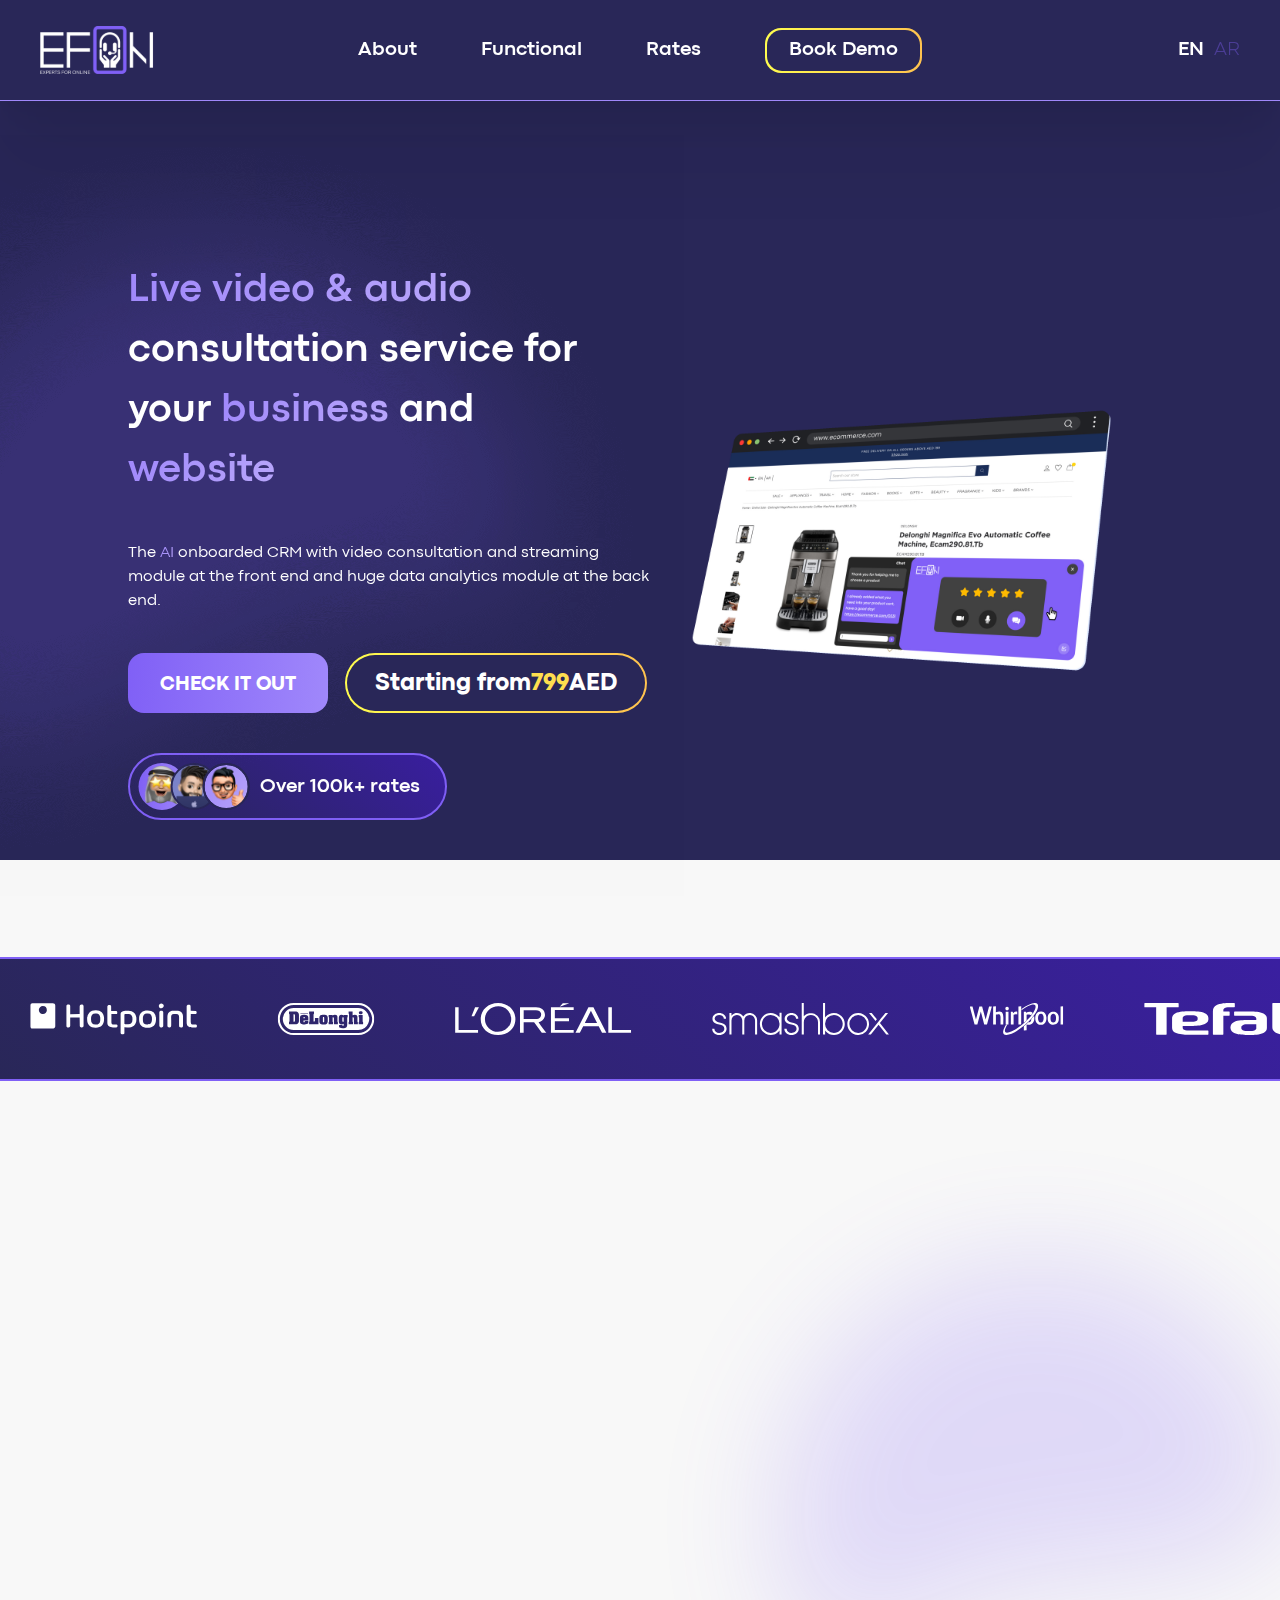
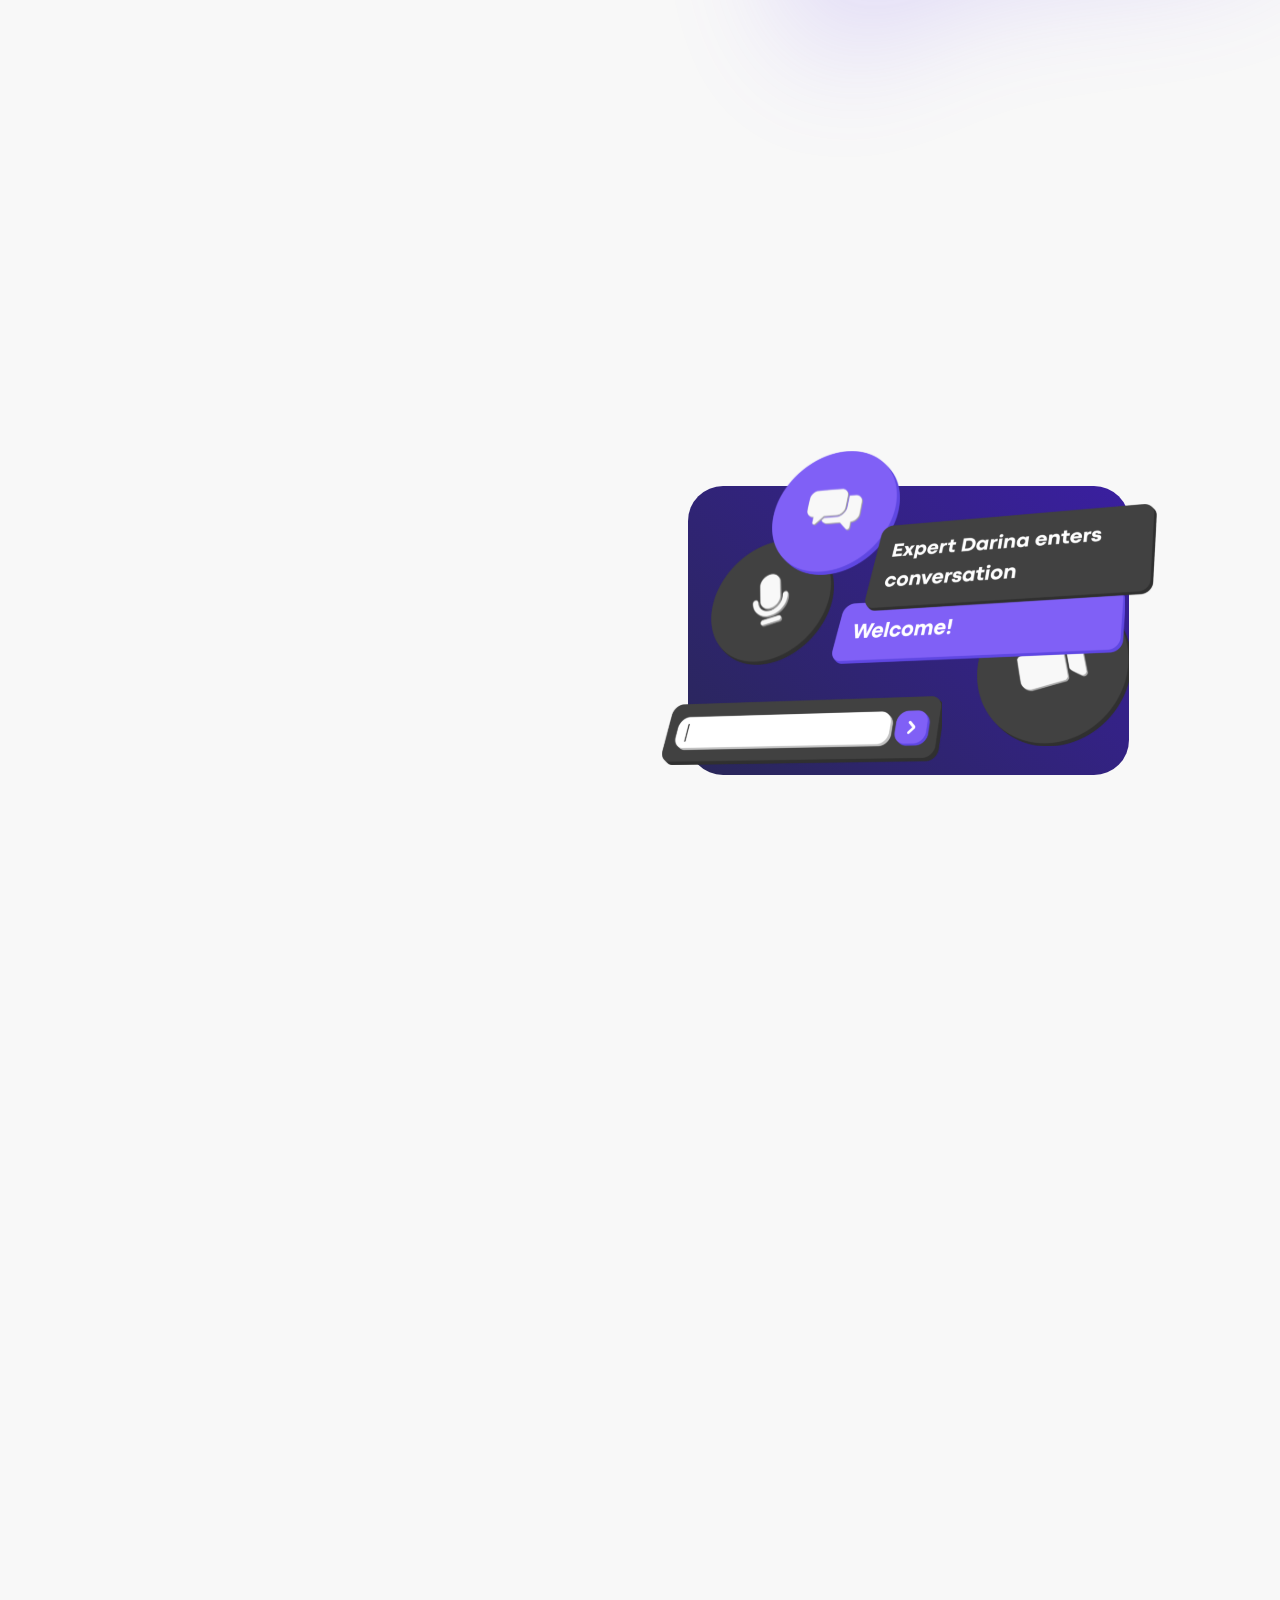
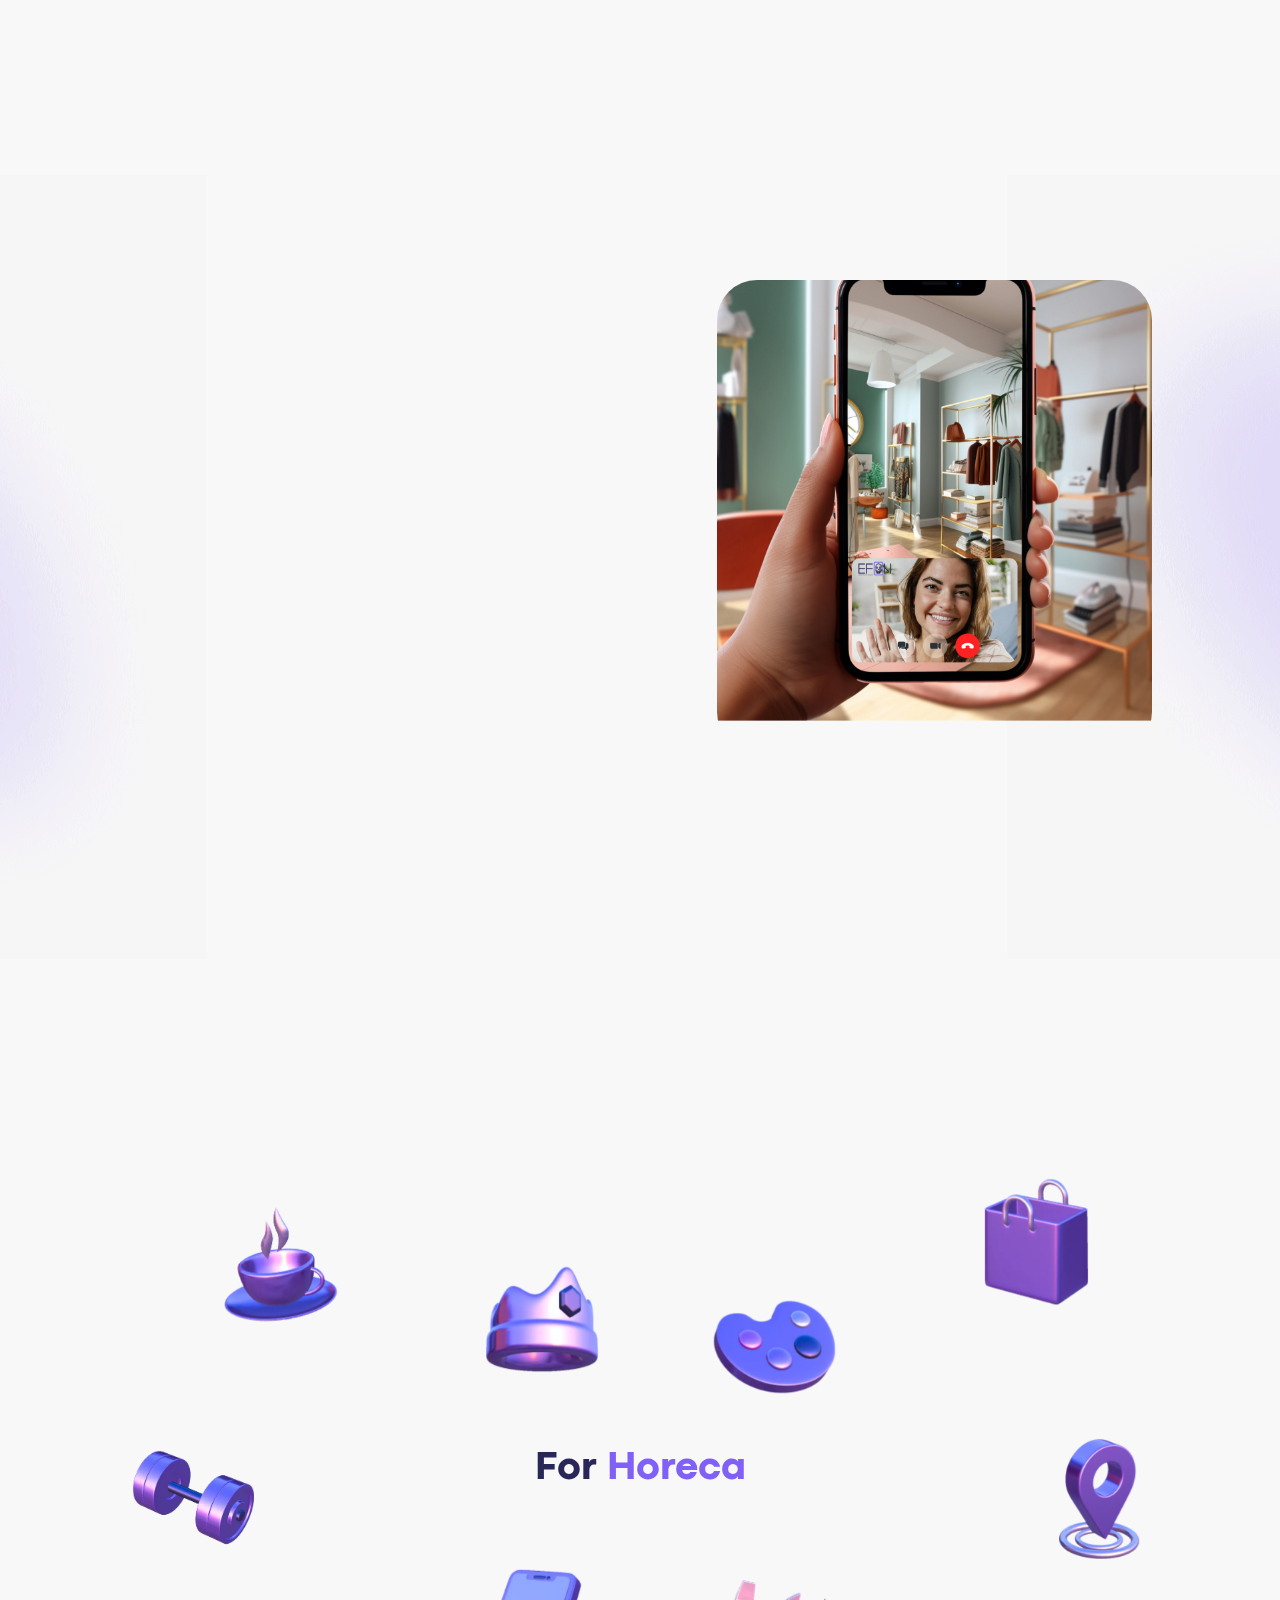
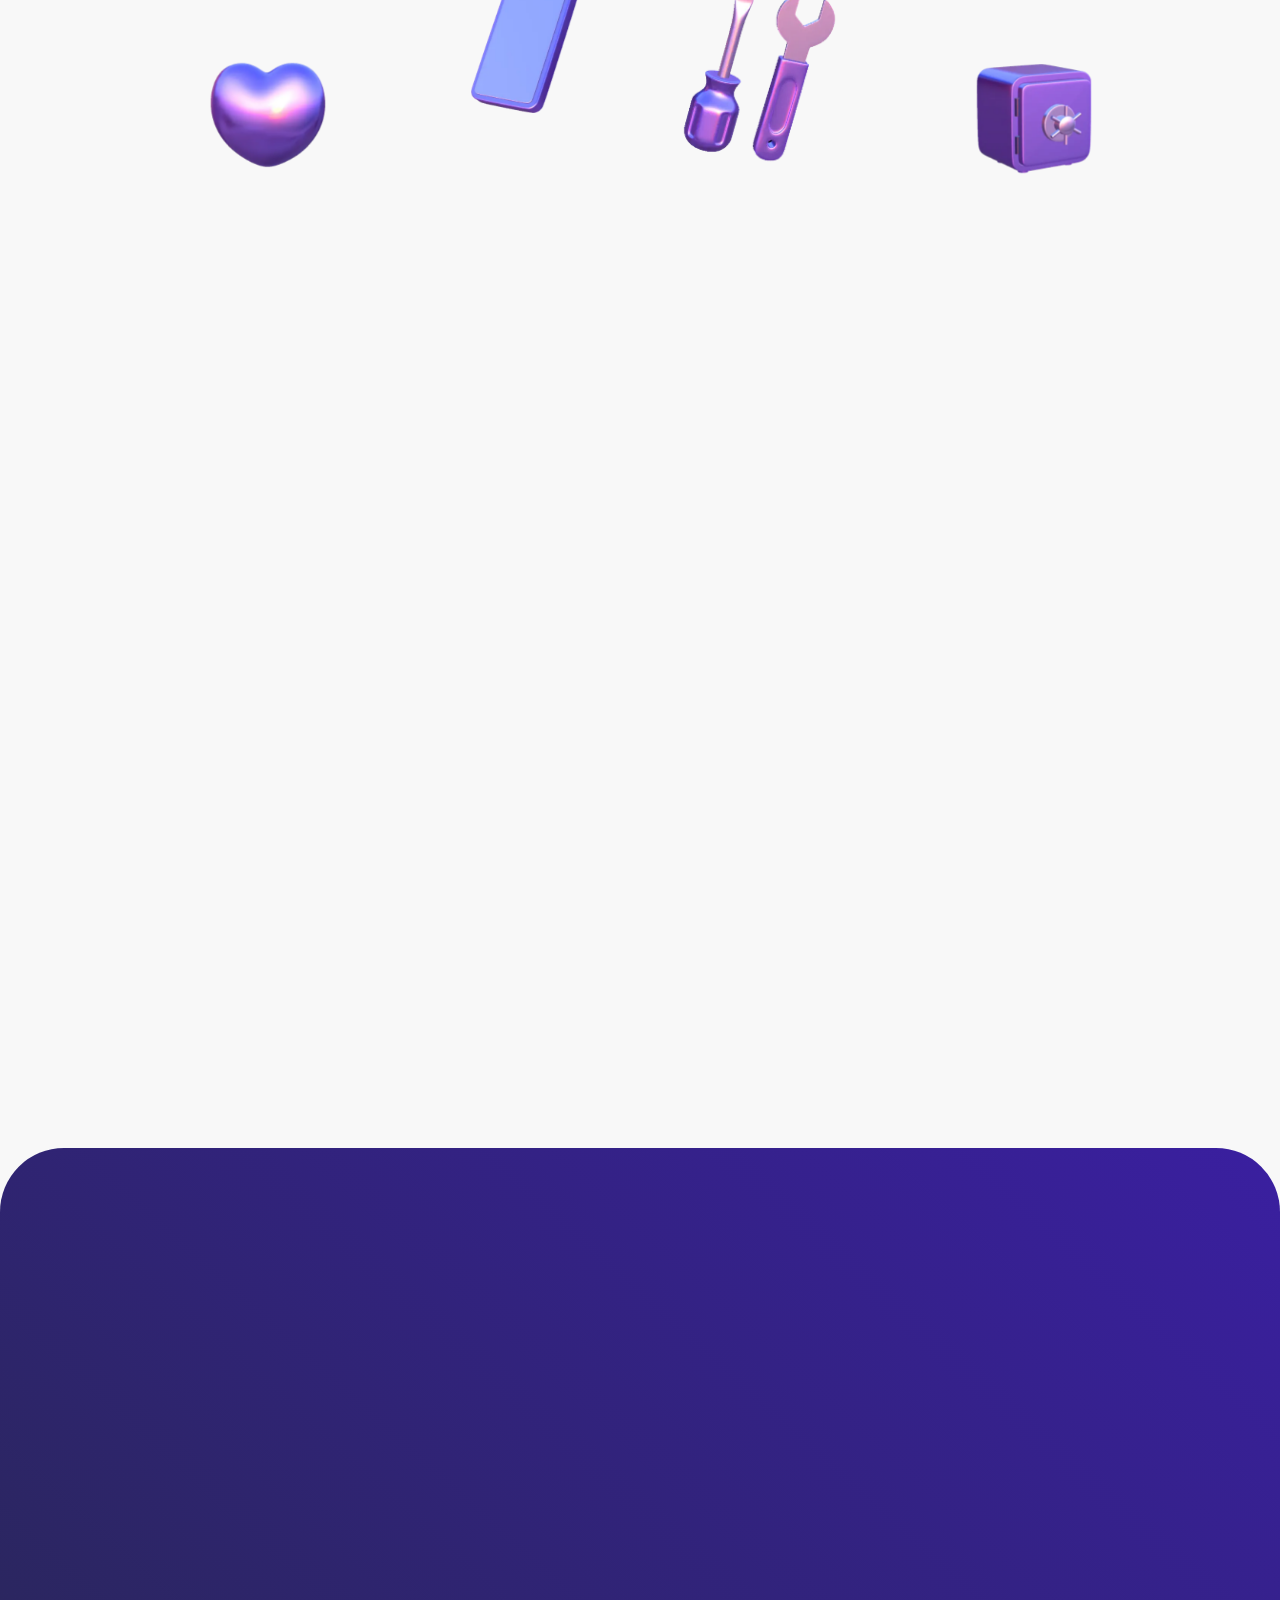
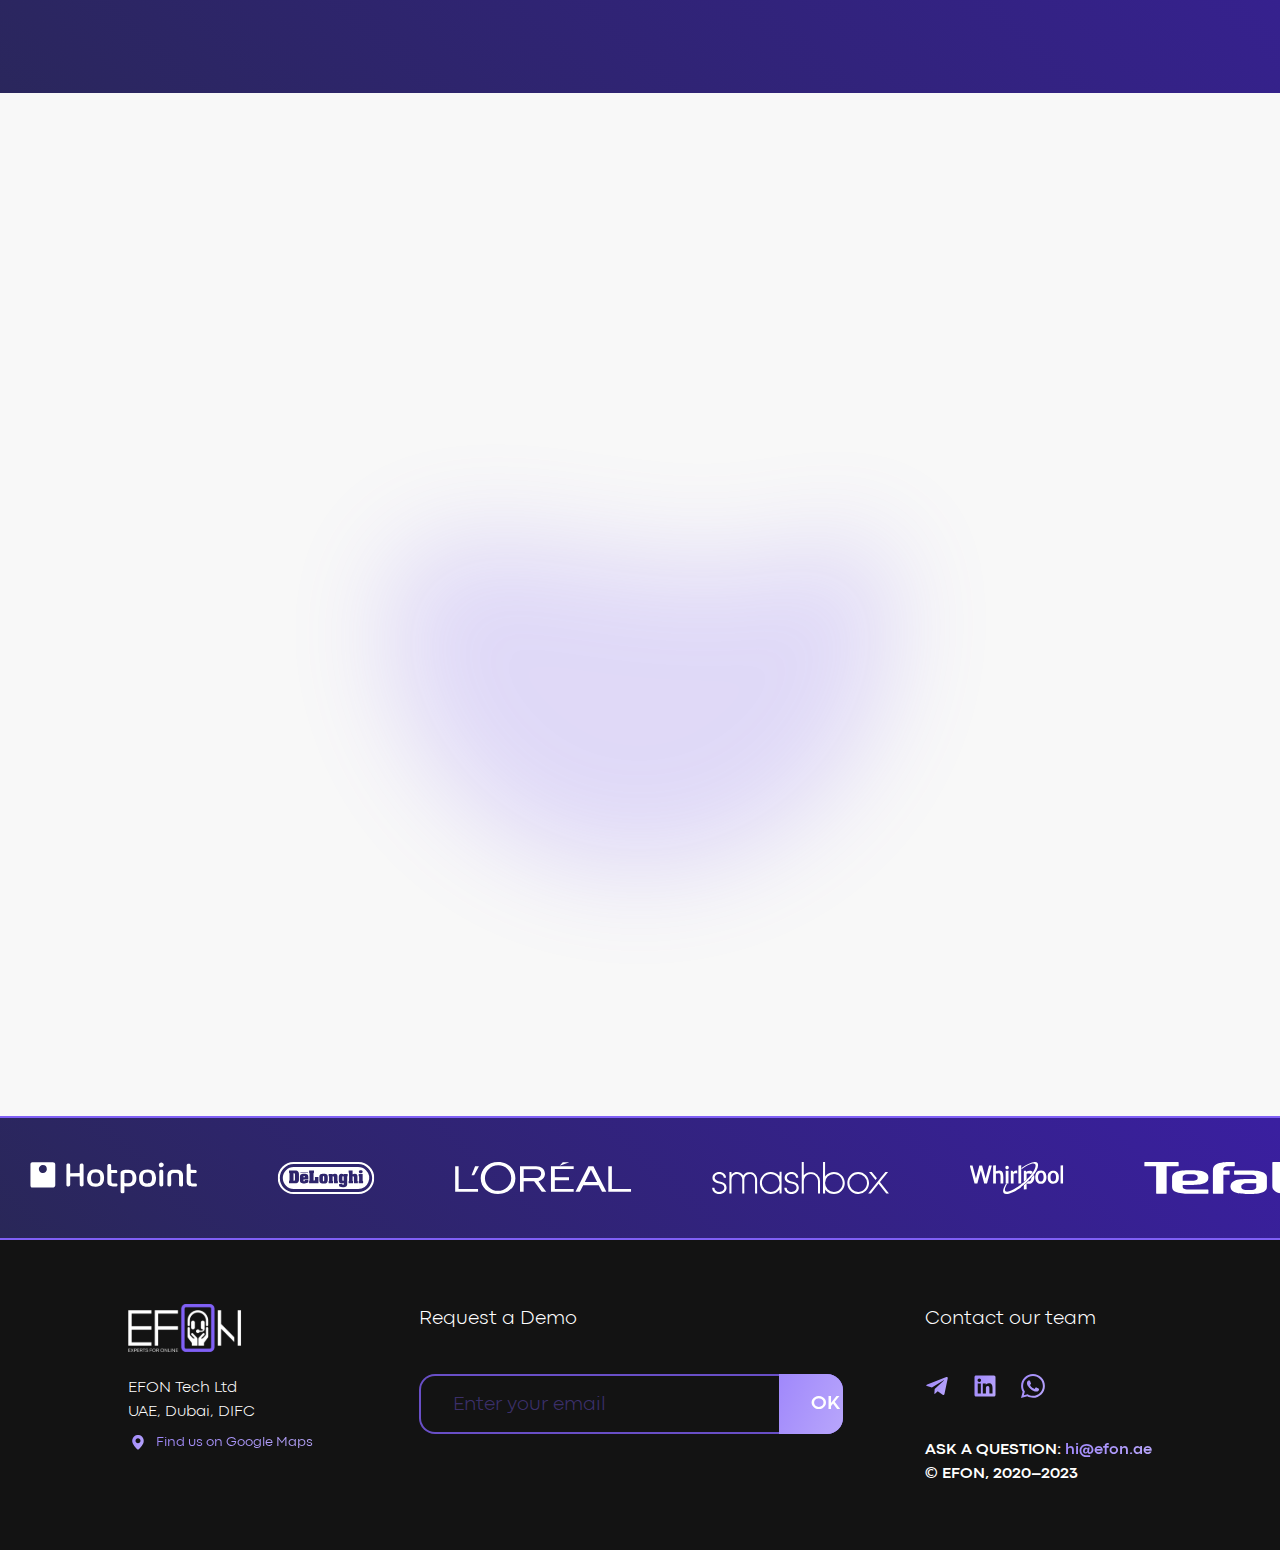
==== commit 5184bfd7: "Updates" ====
--- a/index.html
+++ b/index.html
@@ -6,17 +6,8 @@
   <meta http-equiv="X-UA-Compatible" content="IE=edge">
   <meta name="viewport" content="width=device-width,initial-scale=1">
   <link rel="shortcut icon" href="favicon.ico" type="image/x-icon">
-  <!-- <link rel="icon" type="image/png" href="favicon-16x16.png">
-  <link rel="icon" type="image/png" sizes="32x32" href="favicon-32x32.png">
-  <link rel="icon" type="image/png" sizes="64x64" href="favicon-64x64.png">
-  <link rel="icon" type="image/png" sizes="96x96" href="favicon-96x96.png">
-  <link rel="icon" type="image/png" sizes="128x128" href="favicon-128x128.png">
-  <link rel="apple-touch-icon" href="apple-touch-icon.png">
-  <link rel="apple-touch-icon" sizes="57x57" href="apple-touch-icon-57x57.png">
-  <link rel="apple-touch-icon" sizes="72x72" href="apple-touch-icon-72x72.png">
-  <link rel="apple-touch-icon" sizes="114x114" href="apple-touch-icon-114x114.png">
-  <link rel="apple-touch-icon" sizes="144x144" href="apple-touch-icon-144x144.png"> -->
-  <link rel="stylesheet" href="css/style.min.css">
+  
+  <link rel="stylesheet" href="css/style.min.css?_v=20231106113945">
   <title>Efon</title>
 </head>
 
@@ -82,7 +73,7 @@
                     for your <span class="gradient-text">business</span> and <span class="gradient-text">website</span>
                 </h1>
                 <p class="about__text" data-aos="fade-up" data-aos-duration="1000" data-aos-delay="200">
-                    <!-- <span class="gradient-text">EFON</span> is a widget that you place on your website that provides customers with live video or audio consultations. -->
+                    
                     The <span class="gradient-text">AI</span> onboarded CRM with video consultation and streaming module at the front end and huge data analytics module at the back end.
                 </p>
                 <div class="about__button-row" data-aos="fade-up" data-aos-duration="1000" data-aos-delay="350" data-aos-anchor-placement="top-bottom">
@@ -121,7 +112,7 @@
     </div>
 </section>
         <section class="company">
-    <!-- <div class="company__container"> -->
+    
         <div class="company__swiper items-wrap">
             <div class="company__wrapper items marquee">
                 <div class="company__slide">
@@ -200,7 +191,7 @@
                 </div>
             </div>
         </div>
-    <!-- </div> -->
+    
     
 </section>
         <section class="mobile">
@@ -504,9 +495,9 @@
                 </div>
             </div>
             <div class="luxuru__img">
-                <!-- <div class="luxuru__img-row"> -->
-                    <img src="images/luxuru-img.jpg" class="luxuru-img" alt="">
-                <!-- </div> -->
+                
+                    <picture><source srcset="images/luxuru-img.webp" type="image/webp"><img src="images/luxuru-img.jpg" class="luxuru-img" alt=""></picture>
+                
                 
             </div>
         </div>
@@ -533,7 +524,7 @@
     <div class="customer__video video-customer">
 
         <div class="video-customer__body">
-            <img src="images/customer-img.png" alt="">
+            <picture><source srcset="images/customer-img.webp" type="image/webp"><img src="images/customer-img.png" alt=""></picture>
             <div class="video-customer__content">
                 
                 <div class="video-customer__video-row">
@@ -569,35 +560,35 @@
             <div class="gear__icon-wrapper">
                 <div class="gear__icon bowl-icon">
                     <div class="bowl-icon__img">
-                        <img src="images/bowl-icon.png" alt="">
+                        <picture><source srcset="images/bowl-icon.webp" type="image/webp"><img src="images/bowl-icon.png" alt=""></picture>
                     </div>
                 </div>
                 <div class="gear__icon crown-icon">
-                    <img src="images/crown-icon.png" alt="">
+                    <picture><source srcset="images/crown-icon.webp" type="image/webp"><img src="images/crown-icon.png" alt=""></picture>
                 </div>
                 <div class="gear__icon palette-icon">
-                    <img src="images/palette-icon.png" alt="">
+                    <picture><source srcset="images/palette-icon.webp" type="image/webp"><img src="images/palette-icon.png" alt=""></picture>
                 </div>
                 <div class="gear__icon bag-icon">
-                    <img src="images/bag-icon.png" alt="">
+                    <picture><source srcset="images/bag-icon.webp" type="image/webp"><img src="images/bag-icon.png" alt=""></picture>
                 </div>
                 <div class="gear__icon place-icon">
-                    <img src="images/place-icon.png" alt="">
+                    <picture><source srcset="images/place-icon.webp" type="image/webp"><img src="images/place-icon.png" alt=""></picture>
                 </div>
                 <div class="gear__icon safe-icon">
-                    <img src="images/safe-icon.png" alt="">
+                    <picture><source srcset="images/safe-icon.webp" type="image/webp"><img src="images/safe-icon.png" alt=""></picture>
                 </div>
                 <div class="gear__icon tool-icon">
-                    <img src="images/tool-icon.png" alt="">
+                    <picture><source srcset="images/tool-icon.webp" type="image/webp"><img src="images/tool-icon.png" alt=""></picture>
                 </div>
                 <div class="gear__icon phone-icon">
-                    <img src="images/phone-icon.png" alt="">
+                    <picture><source srcset="images/phone-icon.webp" type="image/webp"><img src="images/phone-icon.png" alt=""></picture>
                 </div>
                 <div class="gear__icon heart-icon">
-                    <img src="images/heart-icon.png" alt="">
+                    <picture><source srcset="images/heart-icon.webp" type="image/webp"><img src="images/heart-icon.png" alt=""></picture>
                 </div>
                 <div class="gear__icon dumbbells-icon">
-                    <img src="images/dumbbells-icon.png" alt="">
+                    <picture><source srcset="images/dumbbells-icon.webp" type="image/webp"><img src="images/dumbbells-icon.png" alt=""></picture>
                 </div>
             </div>
             <div class="gear__body-row">
@@ -1132,7 +1123,7 @@
     </div>
 </section>
         <section class="company">
-    <!-- <div class="company__container"> -->
+    
         <div class="company__swiper items-wrap">
             <div class="company__wrapper items marquee">
                 <div class="company__slide">
@@ -1211,7 +1202,7 @@
                 </div>
             </div>
         </div>
-    <!-- </div> -->
+    
     
 </section>
       </main>
@@ -1326,6 +1317,6 @@
         </div>
     </div>
 </div>
-    <script src="js/app.min.js"></script>
+    <script src="js/app.min.js?_v=20231106113945"></script>
   </body>
 </html>
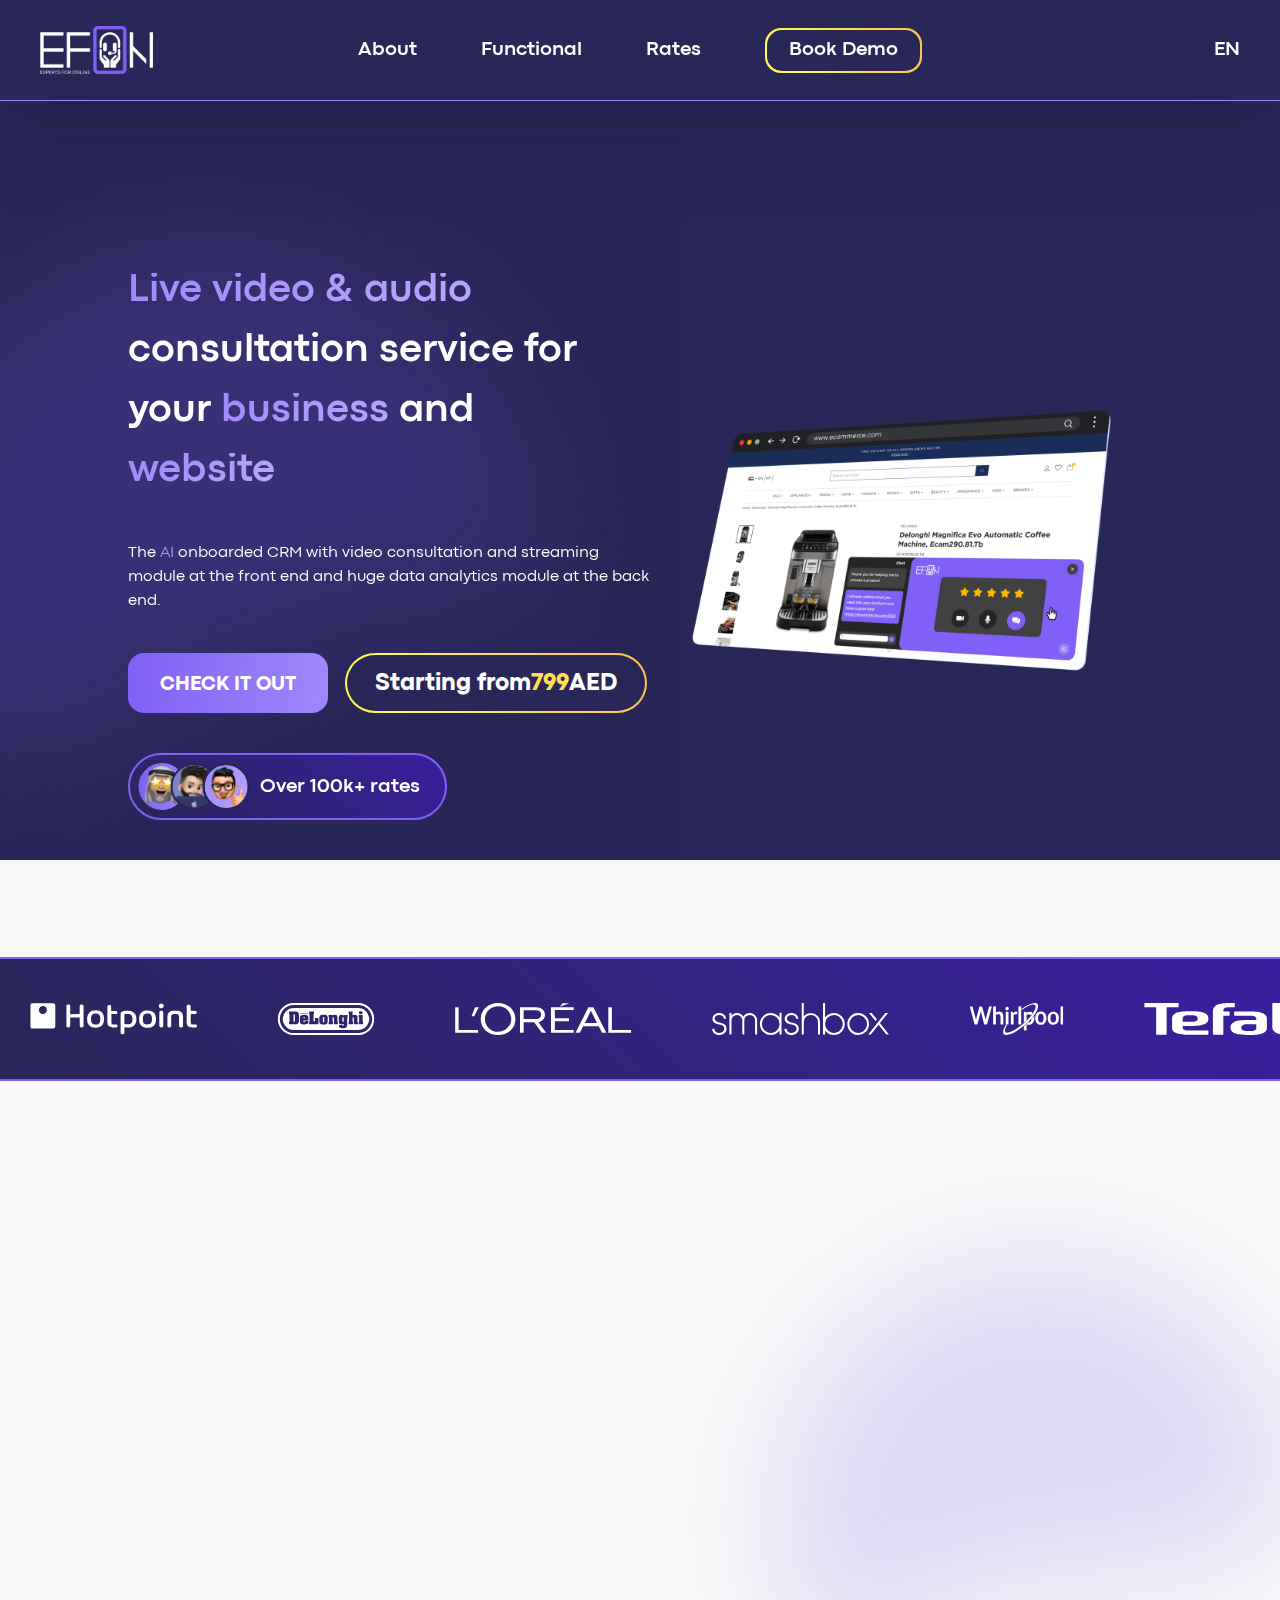
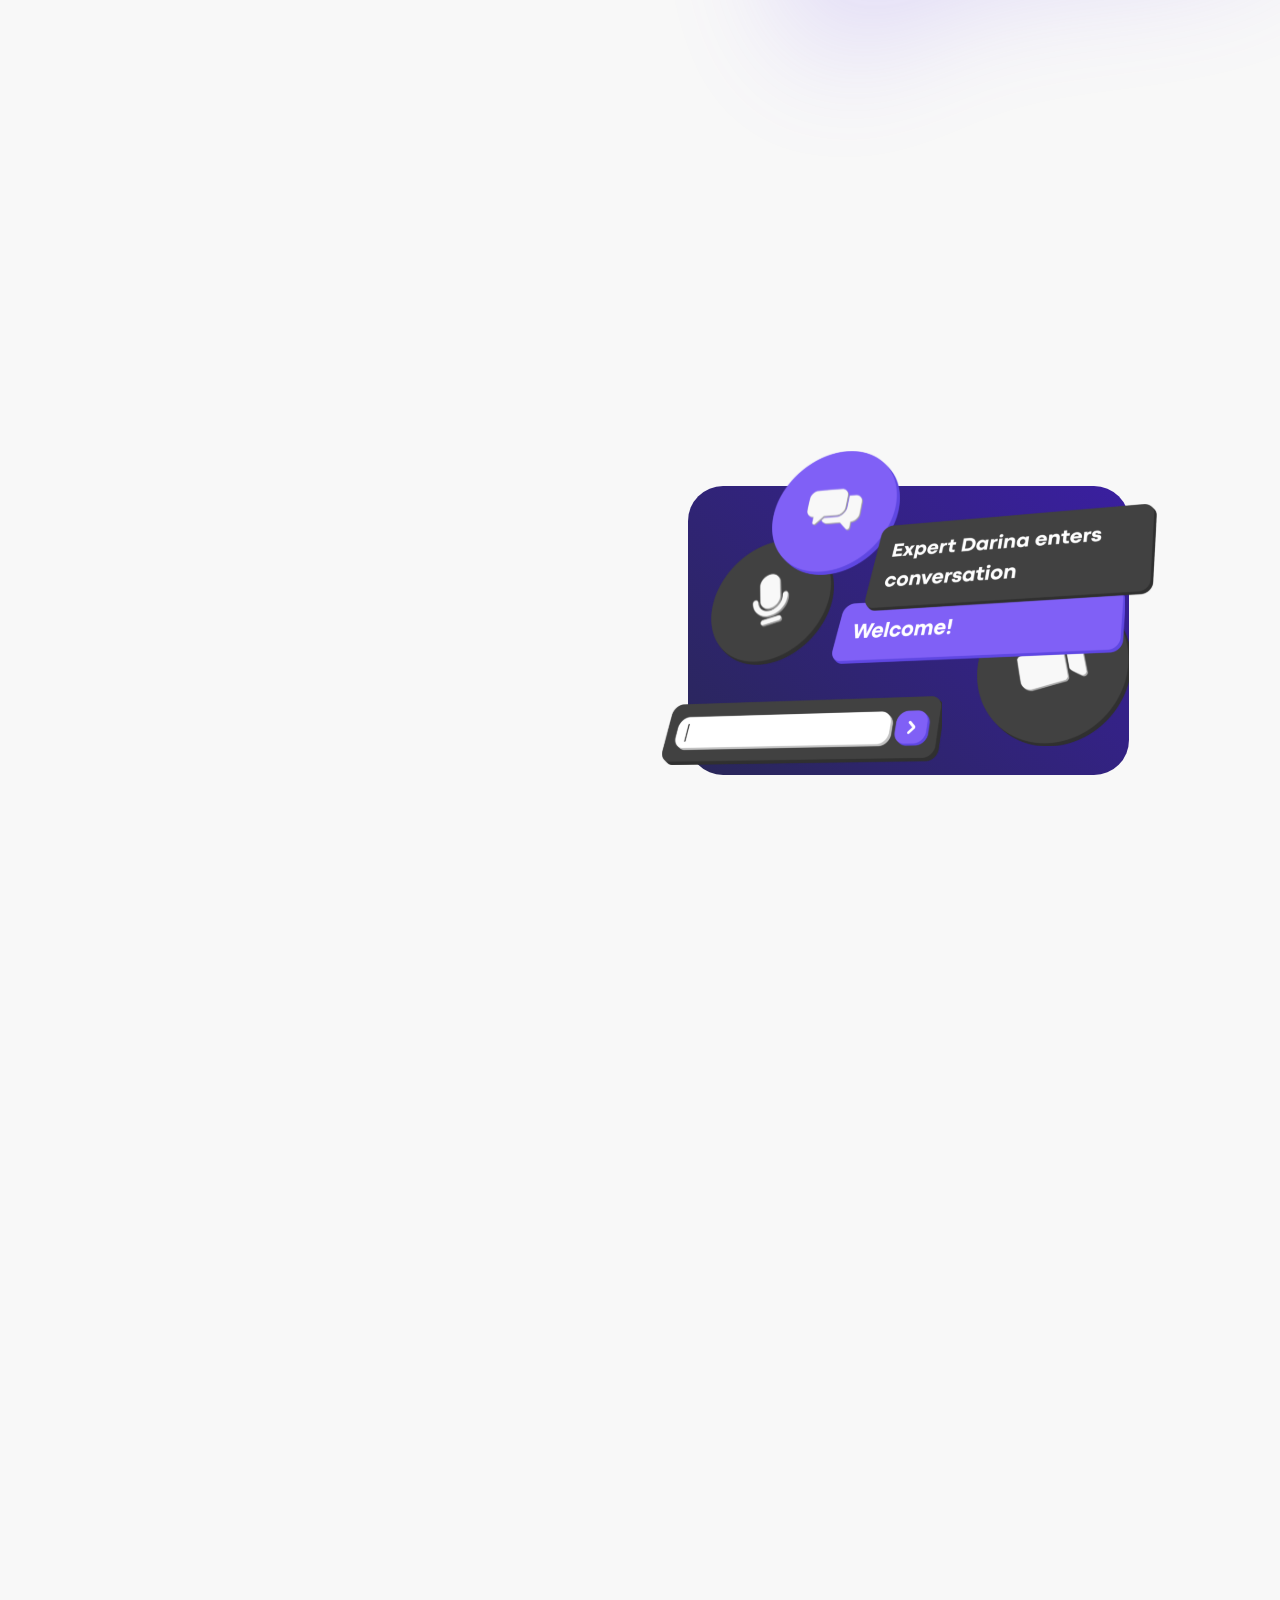
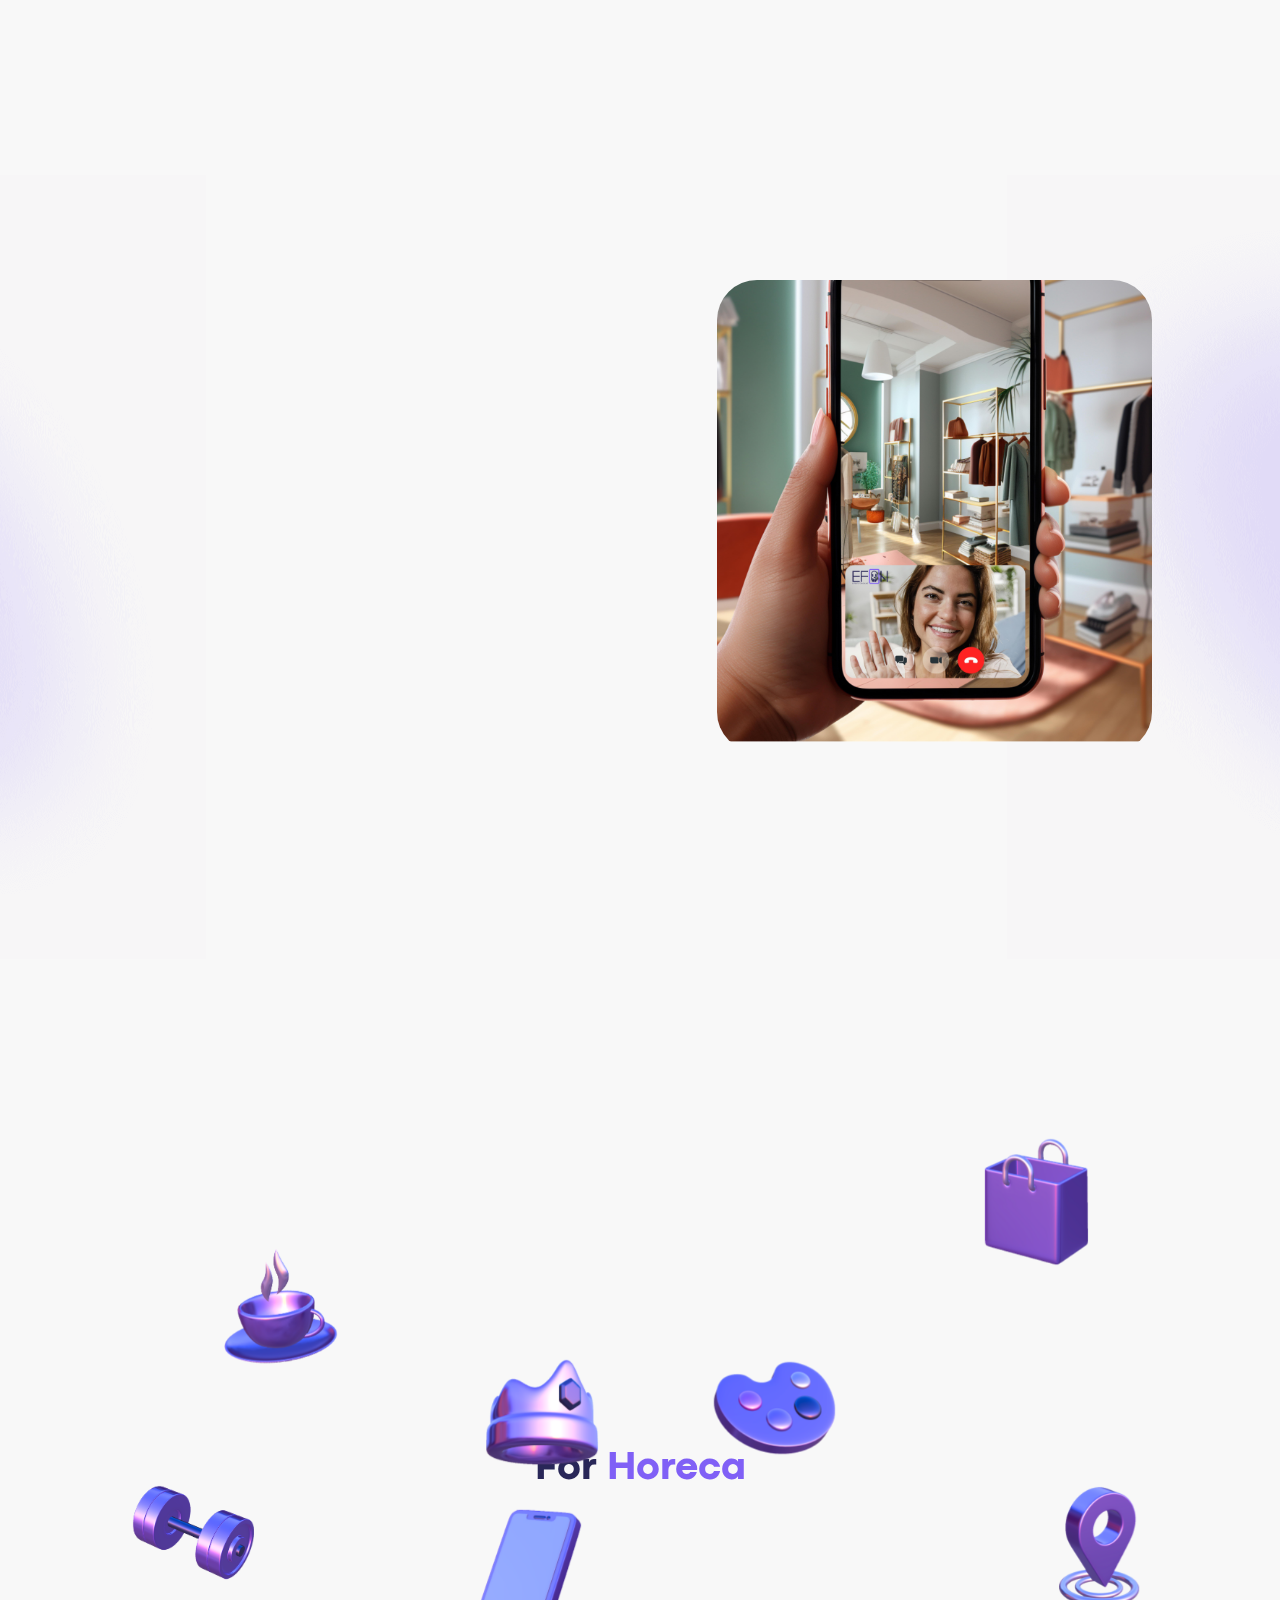
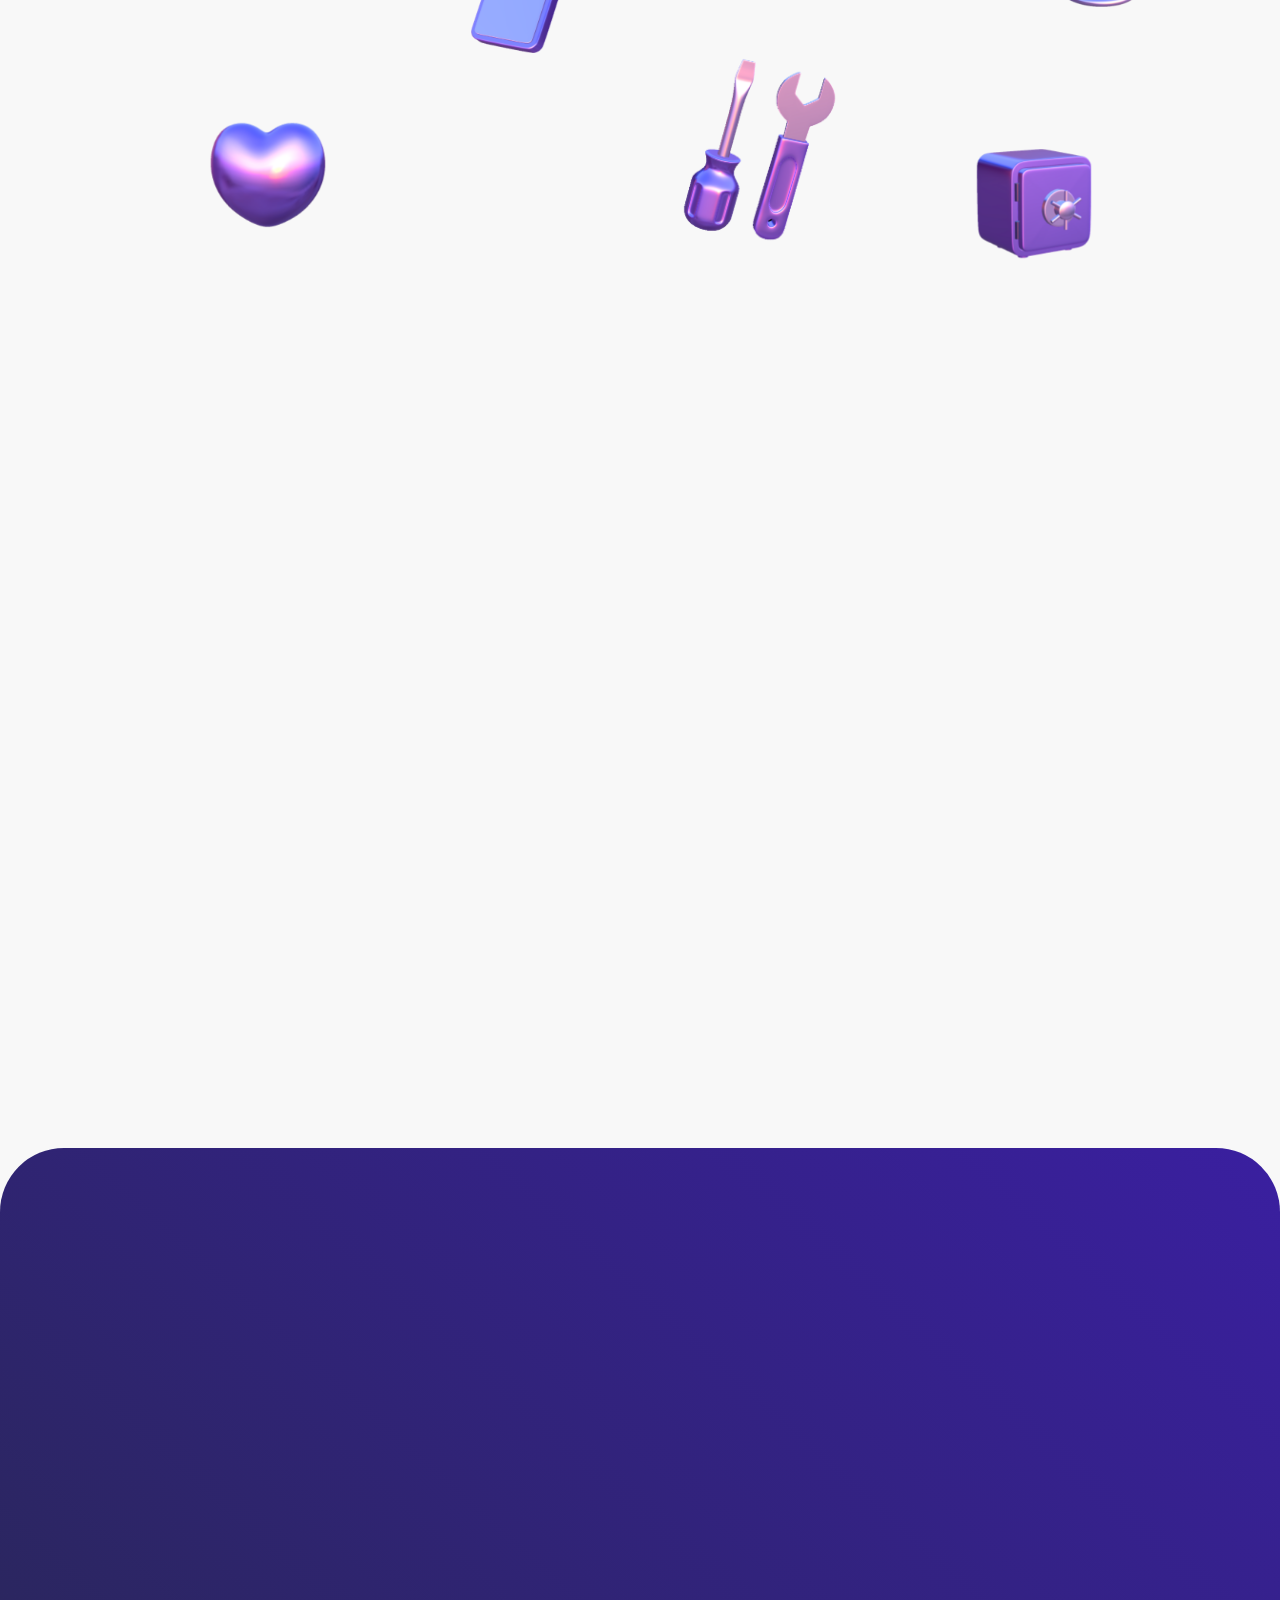
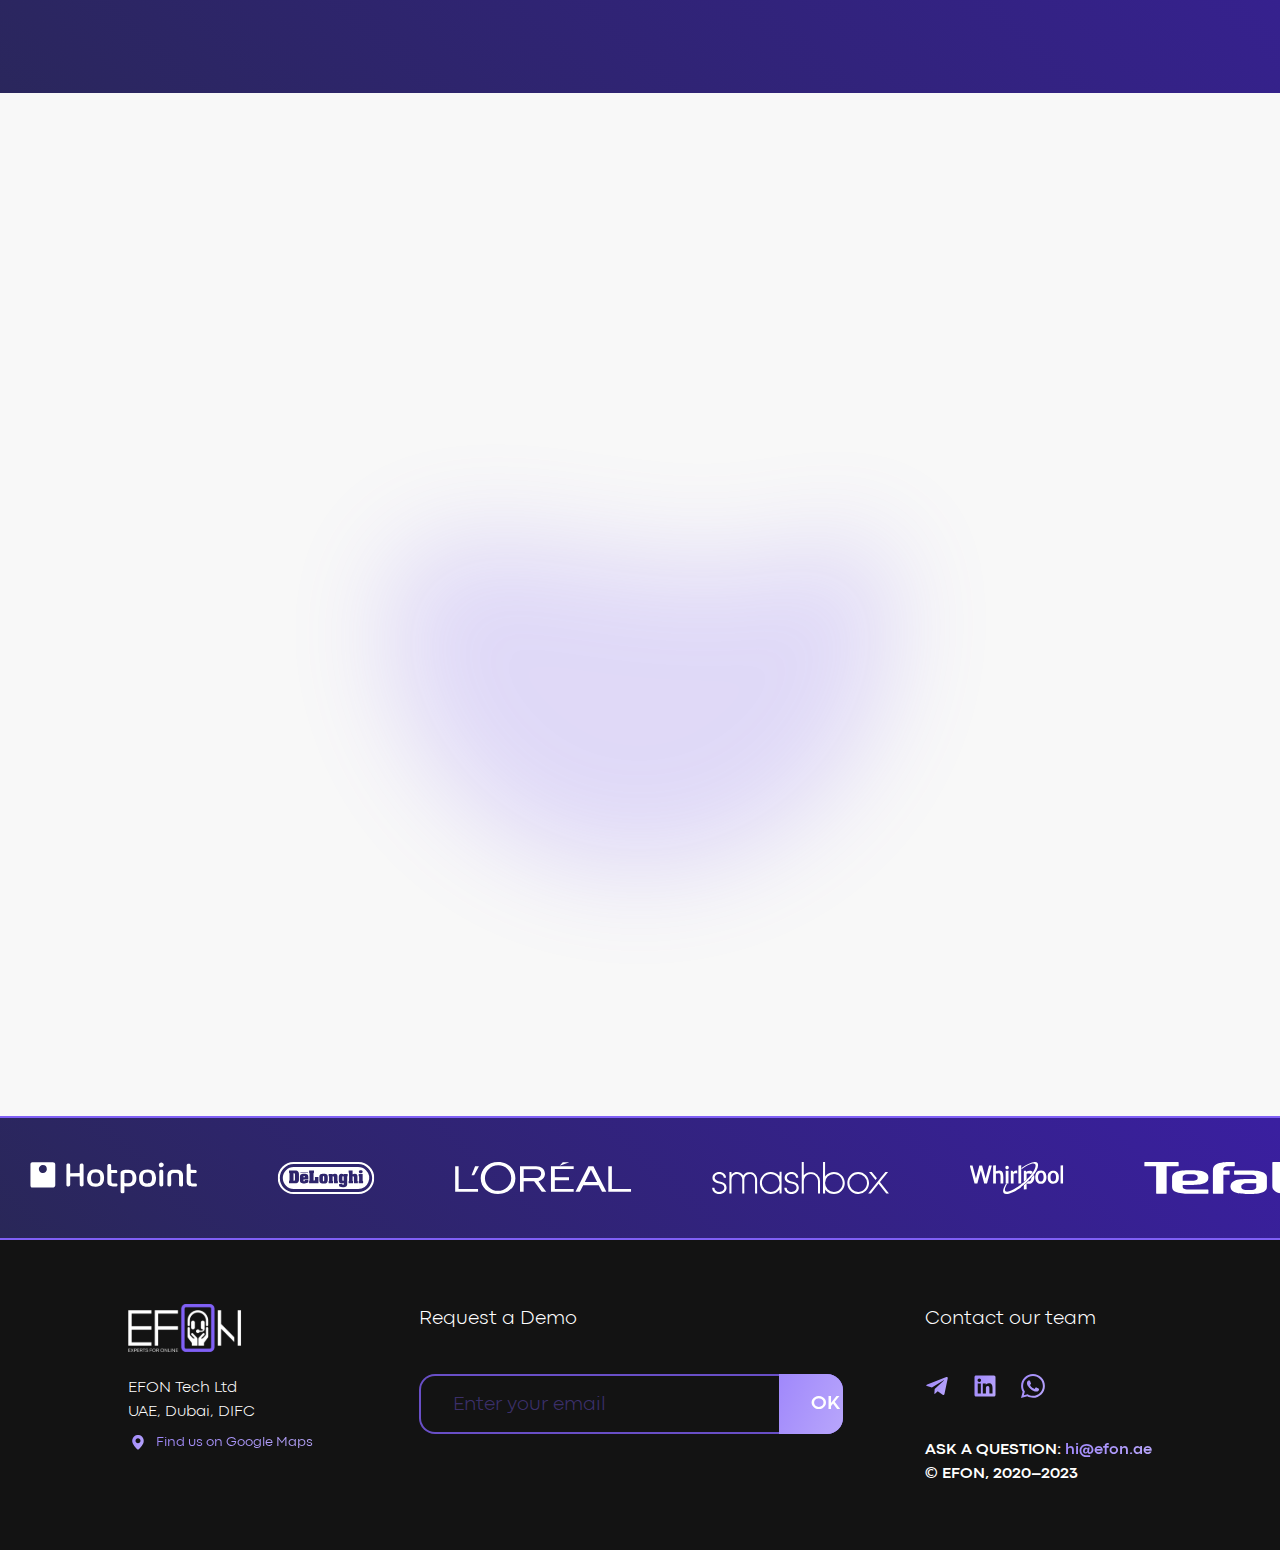
==== commit cf9b2727: "Updates" ====
--- a/index.html
+++ b/index.html
@@ -6,8 +6,17 @@
   <meta http-equiv="X-UA-Compatible" content="IE=edge">
   <meta name="viewport" content="width=device-width,initial-scale=1">
   <link rel="shortcut icon" href="favicon.ico" type="image/x-icon">
-  
-  <link rel="stylesheet" href="css/style.min.css?_v=20231106113945">
+  <!-- <link rel="icon" type="image/png" href="favicon-16x16.png">
+  <link rel="icon" type="image/png" sizes="32x32" href="favicon-32x32.png">
+  <link rel="icon" type="image/png" sizes="64x64" href="favicon-64x64.png">
+  <link rel="icon" type="image/png" sizes="96x96" href="favicon-96x96.png">
+  <link rel="icon" type="image/png" sizes="128x128" href="favicon-128x128.png">
+  <link rel="apple-touch-icon" href="apple-touch-icon.png">
+  <link rel="apple-touch-icon" sizes="57x57" href="apple-touch-icon-57x57.png">
+  <link rel="apple-touch-icon" sizes="72x72" href="apple-touch-icon-72x72.png">
+  <link rel="apple-touch-icon" sizes="114x114" href="apple-touch-icon-114x114.png">
+  <link rel="apple-touch-icon" sizes="144x144" href="apple-touch-icon-144x144.png"> -->
+  <link rel="stylesheet" href="css/style.min.css">
   <title>Efon</title>
 </head>
 
@@ -73,7 +82,7 @@
                     for your <span class="gradient-text">business</span> and <span class="gradient-text">website</span>
                 </h1>
                 <p class="about__text" data-aos="fade-up" data-aos-duration="1000" data-aos-delay="200">
-                    
+                    <!-- <span class="gradient-text">EFON</span> is a widget that you place on your website that provides customers with live video or audio consultations. -->
                     The <span class="gradient-text">AI</span> onboarded CRM with video consultation and streaming module at the front end and huge data analytics module at the back end.
                 </p>
                 <div class="about__button-row" data-aos="fade-up" data-aos-duration="1000" data-aos-delay="350" data-aos-anchor-placement="top-bottom">
@@ -112,7 +121,7 @@
     </div>
 </section>
         <section class="company">
-    
+    <!-- <div class="company__container"> -->
         <div class="company__swiper items-wrap">
             <div class="company__wrapper items marquee">
                 <div class="company__slide">
@@ -191,7 +200,7 @@
                 </div>
             </div>
         </div>
-    
+    <!-- </div> -->
     
 </section>
         <section class="mobile">
@@ -495,9 +504,9 @@
                 </div>
             </div>
             <div class="luxuru__img">
-                
-                    <picture><source srcset="images/luxuru-img.webp" type="image/webp"><img src="images/luxuru-img.jpg" class="luxuru-img" alt=""></picture>
-                
+                <!-- <div class="luxuru__img-row"> -->
+                    <img src="images/luxuru-img.jpg" class="luxuru-img" alt="">
+                <!-- </div> -->
                 
             </div>
         </div>
@@ -524,7 +533,7 @@
     <div class="customer__video video-customer">
 
         <div class="video-customer__body">
-            <picture><source srcset="images/customer-img.webp" type="image/webp"><img src="images/customer-img.png" alt=""></picture>
+            <img src="images/customer-img.png" alt="">
             <div class="video-customer__content">
                 
                 <div class="video-customer__video-row">
@@ -560,35 +569,35 @@
             <div class="gear__icon-wrapper">
                 <div class="gear__icon bowl-icon">
                     <div class="bowl-icon__img">
-                        <picture><source srcset="images/bowl-icon.webp" type="image/webp"><img src="images/bowl-icon.png" alt=""></picture>
+                        <img src="images/bowl-icon.png" alt="">
                     </div>
                 </div>
                 <div class="gear__icon crown-icon">
-                    <picture><source srcset="images/crown-icon.webp" type="image/webp"><img src="images/crown-icon.png" alt=""></picture>
+                    <img src="images/crown-icon.png" alt="">
                 </div>
                 <div class="gear__icon palette-icon">
-                    <picture><source srcset="images/palette-icon.webp" type="image/webp"><img src="images/palette-icon.png" alt=""></picture>
+                    <img src="images/palette-icon.png" alt="">
                 </div>
                 <div class="gear__icon bag-icon">
-                    <picture><source srcset="images/bag-icon.webp" type="image/webp"><img src="images/bag-icon.png" alt=""></picture>
+                    <img src="images/bag-icon.png" alt="">
                 </div>
                 <div class="gear__icon place-icon">
-                    <picture><source srcset="images/place-icon.webp" type="image/webp"><img src="images/place-icon.png" alt=""></picture>
+                    <img src="images/place-icon.png" alt="">
                 </div>
                 <div class="gear__icon safe-icon">
-                    <picture><source srcset="images/safe-icon.webp" type="image/webp"><img src="images/safe-icon.png" alt=""></picture>
+                    <img src="images/safe-icon.png" alt="">
                 </div>
                 <div class="gear__icon tool-icon">
-                    <picture><source srcset="images/tool-icon.webp" type="image/webp"><img src="images/tool-icon.png" alt=""></picture>
+                    <img src="images/tool-icon.png" alt="">
                 </div>
                 <div class="gear__icon phone-icon">
-                    <picture><source srcset="images/phone-icon.webp" type="image/webp"><img src="images/phone-icon.png" alt=""></picture>
+                    <img src="images/phone-icon.png" alt="">
                 </div>
                 <div class="gear__icon heart-icon">
-                    <picture><source srcset="images/heart-icon.webp" type="image/webp"><img src="images/heart-icon.png" alt=""></picture>
+                    <img src="images/heart-icon.png" alt="">
                 </div>
                 <div class="gear__icon dumbbells-icon">
-                    <picture><source srcset="images/dumbbells-icon.webp" type="image/webp"><img src="images/dumbbells-icon.png" alt=""></picture>
+                    <img src="images/dumbbells-icon.png" alt="">
                 </div>
             </div>
             <div class="gear__body-row">
@@ -1123,7 +1132,7 @@
     </div>
 </section>
         <section class="company">
-    
+    <!-- <div class="company__container"> -->
         <div class="company__swiper items-wrap">
             <div class="company__wrapper items marquee">
                 <div class="company__slide">
@@ -1202,7 +1211,7 @@
                 </div>
             </div>
         </div>
-    
+    <!-- </div> -->
     
 </section>
       </main>
@@ -1251,10 +1260,10 @@
             Contact our team
           </div>
           <div class="menu__social">
-            <a href="#">
+            <a href="https://t.me/angelikais">
               <img src="images/menu-social-tel.svg" alt="">
             </a>
-            <a href="#">
+            <a href="linkedin.com/company/efontech">
               <img src="images/menu-social-link.svg" alt="">
             </a>
             <a href="#">
@@ -1317,6 +1326,6 @@
         </div>
     </div>
 </div>
-    <script src="js/app.min.js?_v=20231106113945"></script>
+    <script src="js/app.min.js"></script>
   </body>
 </html>
--- a/css/style.min.css
+++ b/css/style.min.css
@@ -1 +1 @@
-@charset "UTF-8";@font-face{font-family:CodecPro;font-display:swap;src:url(../fonts/CodecPro-Bold.woff2) format("woff2");font-weight:700;font-style:normal}@font-face{font-family:CodecPro;font-display:swap;src:url(../fonts/CodecPro-ExtraBold.woff2) format("woff2");font-weight:800;font-style:normal}@font-face{font-family:CodecPro;font-display:swap;src:url(../fonts/CodecPro-Fat.woff2) format("woff2");font-weight:undefined;font-style:normal}@font-face{font-family:CodecPro;font-display:swap;src:url(../fonts/CodecPro-Light.woff2) format("woff2");font-weight:300;font-style:normal}@font-face{font-family:CodecPro;font-display:swap;src:url(../fonts/CodecPro-News.woff2) format("woff2");font-weight:undefined;font-style:normal}:root{--bs-font-family:"CodecPro",sans-serif;--bs-font-size:16px;--bs-font-weight:400;--bs-line-height:1;--bs-font-color:#292758;--bs-transition:.3s ease-in-out;--bs-radius:10px;--primary-color:#131313;--primary-hover-color:#2d2d2d;--secondary-color:#ff4040;--white-color:#fff;--black-color:#131313;--violet-color:#8060F6;--purple-color:#292758;--bs-shadow:0px 2px 3px rgba(#000 10%),0px 8px 3px rgba(#000 10%);--hover-shadow:0 0 5px 0 rgba(#000 10%),0 0 10px 0 rgba(#000 10%),0 0 15px 0 rgba(#000 10%)}.item-cases__video{position:relative;overflow:hidden;height:0;padding-bottom:56.25%}.item-cases__video embed,.item-cases__video iframe,.item-cases__video object,.item-cases__video video{position:absolute;top:0;left:0;width:100%;height:100%}*{padding:0;margin:0;border:0;-webkit-tap-highlight-color:transparent}*,:after,:before{-webkit-box-sizing:border-box;box-sizing:border-box}:active,:focus{outline:0}aside,footer,header,nav{display:block}html{opacity:0;scroll-behavior:smooth;-webkit-transition:opacity .8s ease-in-out;transition:opacity .8s ease-in-out}html.loaded{opacity:1}html.lock{overflow:hidden;-ms-touch-action:none;touch-action:none}body,html{width:100%;height:100%;min-width:360px}body{-ms-scroll-chaining:none;overscroll-behavior:none;font-size:16px;font-size:var(--bs-font-size);font-family:CodecPro,sans-serif;font-family:var(--bs-font-family);font-weight:400;font-weight:var(--bs-font-weight);line-height:1;line-height:var(--bs-line-height);text-rendering:optimizelegibility;-webkit-text-size-adjust:100%;-moz-text-size-adjust:100%;-ms-text-size-adjust:100%;text-size-adjust:100%;-moz-osx-font-smoothing:grayscale;-webkit-font-smoothing:antialiased}button,input,textarea{font-family:inherit}input::-ms-clear{display:none}input[type=number]{-moz-appearance:textfield}input[type=number]::-webkit-inner-spin-button,input[type=number]::-webkit-outer-spin-button{-webkit-appearance:none}button{cursor:pointer;-webkit-user-select:none;-moz-user-select:none;-ms-user-select:none;user-select:none}button::-moz-focus-inner{padding:0;border:0}a{-webkit-text-decoration:none;text-decoration:none;-webkit-user-select:none;-moz-user-select:none;-ms-user-select:none;user-select:none}a:active,a:focus{outline:0}a:visited{-webkit-text-decoration:none;text-decoration:none}a:hover{-webkit-text-decoration:none;text-decoration:none}li,ul{list-style:none}img{vertical-align:top}h1,h2,h3,h4,h5,h6{font-size:inherit;font-weight:400}sup{color:inherit}.preload{position:fixed;top:0;left:0;width:100%;height:100%;z-index:2000;display:-webkit-box;display:-ms-flexbox;display:flex;-webkit-box-align:center;-ms-flex-align:center;align-items:center;-webkit-box-pack:center;-ms-flex-pack:center;justify-content:center;background-color:#7e5ff5;-webkit-transition:all .3s ease .2s;transition:all .3s ease .2s}.preload img{width:16.875rem}[data-aos][data-aos][data-aos-duration="50"],body[data-aos-duration="50"] [data-aos]{-webkit-transition-duration:50ms;transition-duration:50ms}[data-aos][data-aos][data-aos-delay="50"],body[data-aos-delay="50"] [data-aos]{-webkit-transition-delay:0;transition-delay:0}[data-aos][data-aos][data-aos-delay="50"].aos-animate,body[data-aos-delay="50"] [data-aos].aos-animate{-webkit-transition-delay:50ms;transition-delay:50ms}[data-aos][data-aos][data-aos-duration="100"],body[data-aos-duration="100"] [data-aos]{-webkit-transition-duration:.1s;transition-duration:.1s}[data-aos][data-aos][data-aos-delay="100"],body[data-aos-delay="100"] [data-aos]{-webkit-transition-delay:0;transition-delay:0}[data-aos][data-aos][data-aos-delay="100"].aos-animate,body[data-aos-delay="100"] [data-aos].aos-animate{-webkit-transition-delay:.1s;transition-delay:.1s}[data-aos][data-aos][data-aos-duration="150"],body[data-aos-duration="150"] [data-aos]{-webkit-transition-duration:.15s;transition-duration:.15s}[data-aos][data-aos][data-aos-delay="150"],body[data-aos-delay="150"] [data-aos]{-webkit-transition-delay:0;transition-delay:0}[data-aos][data-aos][data-aos-delay="150"].aos-animate,body[data-aos-delay="150"] [data-aos].aos-animate{-webkit-transition-delay:.15s;transition-delay:.15s}[data-aos][data-aos][data-aos-duration="200"],body[data-aos-duration="200"] [data-aos]{-webkit-transition-duration:.2s;transition-duration:.2s}[data-aos][data-aos][data-aos-delay="200"],body[data-aos-delay="200"] [data-aos]{-webkit-transition-delay:0;transition-delay:0}[data-aos][data-aos][data-aos-delay="200"].aos-animate,body[data-aos-delay="200"] [data-aos].aos-animate{-webkit-transition-delay:.2s;transition-delay:.2s}[data-aos][data-aos][data-aos-duration="250"],body[data-aos-duration="250"] [data-aos]{-webkit-transition-duration:.25s;transition-duration:.25s}[data-aos][data-aos][data-aos-delay="250"],body[data-aos-delay="250"] [data-aos]{-webkit-transition-delay:0;transition-delay:0}[data-aos][data-aos][data-aos-delay="250"].aos-animate,body[data-aos-delay="250"] [data-aos].aos-animate{-webkit-transition-delay:.25s;transition-delay:.25s}[data-aos][data-aos][data-aos-duration="300"],body[data-aos-duration="300"] [data-aos]{-webkit-transition-duration:.3s;transition-duration:.3s}[data-aos][data-aos][data-aos-delay="300"],body[data-aos-delay="300"] [data-aos]{-webkit-transition-delay:0;transition-delay:0}[data-aos][data-aos][data-aos-delay="300"].aos-animate,body[data-aos-delay="300"] [data-aos].aos-animate{-webkit-transition-delay:.3s;transition-delay:.3s}[data-aos][data-aos][data-aos-duration="350"],body[data-aos-duration="350"] [data-aos]{-webkit-transition-duration:.35s;transition-duration:.35s}[data-aos][data-aos][data-aos-delay="350"],body[data-aos-delay="350"] [data-aos]{-webkit-transition-delay:0;transition-delay:0}[data-aos][data-aos][data-aos-delay="350"].aos-animate,body[data-aos-delay="350"] [data-aos].aos-animate{-webkit-transition-delay:.35s;transition-delay:.35s}[data-aos][data-aos][data-aos-duration="400"],body[data-aos-duration="400"] [data-aos]{-webkit-transition-duration:.4s;transition-duration:.4s}[data-aos][data-aos][data-aos-delay="400"],body[data-aos-delay="400"] [data-aos]{-webkit-transition-delay:0;transition-delay:0}[data-aos][data-aos][data-aos-delay="400"].aos-animate,body[data-aos-delay="400"] [data-aos].aos-animate{-webkit-transition-delay:.4s;transition-delay:.4s}[data-aos][data-aos][data-aos-duration="450"],body[data-aos-duration="450"] [data-aos]{-webkit-transition-duration:.45s;transition-duration:.45s}[data-aos][data-aos][data-aos-delay="450"],body[data-aos-delay="450"] [data-aos]{-webkit-transition-delay:0;transition-delay:0}[data-aos][data-aos][data-aos-delay="450"].aos-animate,body[data-aos-delay="450"] [data-aos].aos-animate{-webkit-transition-delay:.45s;transition-delay:.45s}[data-aos][data-aos][data-aos-duration="500"],body[data-aos-duration="500"] [data-aos]{-webkit-transition-duration:.5s;transition-duration:.5s}[data-aos][data-aos][data-aos-delay="500"],body[data-aos-delay="500"] [data-aos]{-webkit-transition-delay:0;transition-delay:0}[data-aos][data-aos][data-aos-delay="500"].aos-animate,body[data-aos-delay="500"] [data-aos].aos-animate{-webkit-transition-delay:.5s;transition-delay:.5s}[data-aos][data-aos][data-aos-duration="550"],body[data-aos-duration="550"] [data-aos]{-webkit-transition-duration:.55s;transition-duration:.55s}[data-aos][data-aos][data-aos-delay="550"],body[data-aos-delay="550"] [data-aos]{-webkit-transition-delay:0;transition-delay:0}[data-aos][data-aos][data-aos-delay="550"].aos-animate,body[data-aos-delay="550"] [data-aos].aos-animate{-webkit-transition-delay:.55s;transition-delay:.55s}[data-aos][data-aos][data-aos-duration="600"],body[data-aos-duration="600"] [data-aos]{-webkit-transition-duration:.6s;transition-duration:.6s}[data-aos][data-aos][data-aos-delay="600"],body[data-aos-delay="600"] [data-aos]{-webkit-transition-delay:0;transition-delay:0}[data-aos][data-aos][data-aos-delay="600"].aos-animate,body[data-aos-delay="600"] [data-aos].aos-animate{-webkit-transition-delay:.6s;transition-delay:.6s}[data-aos][data-aos][data-aos-duration="650"],body[data-aos-duration="650"] [data-aos]{-webkit-transition-duration:.65s;transition-duration:.65s}[data-aos][data-aos][data-aos-delay="650"],body[data-aos-delay="650"] [data-aos]{-webkit-transition-delay:0;transition-delay:0}[data-aos][data-aos][data-aos-delay="650"].aos-animate,body[data-aos-delay="650"] [data-aos].aos-animate{-webkit-transition-delay:.65s;transition-delay:.65s}[data-aos][data-aos][data-aos-duration="700"],body[data-aos-duration="700"] [data-aos]{-webkit-transition-duration:.7s;transition-duration:.7s}[data-aos][data-aos][data-aos-delay="700"],body[data-aos-delay="700"] [data-aos]{-webkit-transition-delay:0;transition-delay:0}[data-aos][data-aos][data-aos-delay="700"].aos-animate,body[data-aos-delay="700"] [data-aos].aos-animate{-webkit-transition-delay:.7s;transition-delay:.7s}[data-aos][data-aos][data-aos-duration="750"],body[data-aos-duration="750"] [data-aos]{-webkit-transition-duration:.75s;transition-duration:.75s}[data-aos][data-aos][data-aos-delay="750"],body[data-aos-delay="750"] [data-aos]{-webkit-transition-delay:0;transition-delay:0}[data-aos][data-aos][data-aos-delay="750"].aos-animate,body[data-aos-delay="750"] [data-aos].aos-animate{-webkit-transition-delay:.75s;transition-delay:.75s}[data-aos][data-aos][data-aos-duration="800"],body[data-aos-duration="800"] [data-aos]{-webkit-transition-duration:.8s;transition-duration:.8s}[data-aos][data-aos][data-aos-delay="800"],body[data-aos-delay="800"] [data-aos]{-webkit-transition-delay:0;transition-delay:0}[data-aos][data-aos][data-aos-delay="800"].aos-animate,body[data-aos-delay="800"] [data-aos].aos-animate{-webkit-transition-delay:.8s;transition-delay:.8s}[data-aos][data-aos][data-aos-duration="850"],body[data-aos-duration="850"] [data-aos]{-webkit-transition-duration:.85s;transition-duration:.85s}[data-aos][data-aos][data-aos-delay="850"],body[data-aos-delay="850"] [data-aos]{-webkit-transition-delay:0;transition-delay:0}[data-aos][data-aos][data-aos-delay="850"].aos-animate,body[data-aos-delay="850"] [data-aos].aos-animate{-webkit-transition-delay:.85s;transition-delay:.85s}[data-aos][data-aos][data-aos-duration="900"],body[data-aos-duration="900"] [data-aos]{-webkit-transition-duration:.9s;transition-duration:.9s}[data-aos][data-aos][data-aos-delay="900"],body[data-aos-delay="900"] [data-aos]{-webkit-transition-delay:0;transition-delay:0}[data-aos][data-aos][data-aos-delay="900"].aos-animate,body[data-aos-delay="900"] [data-aos].aos-animate{-webkit-transition-delay:.9s;transition-delay:.9s}[data-aos][data-aos][data-aos-duration="950"],body[data-aos-duration="950"] [data-aos]{-webkit-transition-duration:.95s;transition-duration:.95s}[data-aos][data-aos][data-aos-delay="950"],body[data-aos-delay="950"] [data-aos]{-webkit-transition-delay:0;transition-delay:0}[data-aos][data-aos][data-aos-delay="950"].aos-animate,body[data-aos-delay="950"] [data-aos].aos-animate{-webkit-transition-delay:.95s;transition-delay:.95s}[data-aos][data-aos][data-aos-duration="1000"],body[data-aos-duration="1000"] [data-aos]{-webkit-transition-duration:1s;transition-duration:1s}[data-aos][data-aos][data-aos-delay="1000"],body[data-aos-delay="1000"] [data-aos]{-webkit-transition-delay:0;transition-delay:0}[data-aos][data-aos][data-aos-delay="1000"].aos-animate,body[data-aos-delay="1000"] [data-aos].aos-animate{-webkit-transition-delay:1s;transition-delay:1s}[data-aos][data-aos][data-aos-duration="1050"],body[data-aos-duration="1050"] [data-aos]{-webkit-transition-duration:1.05s;transition-duration:1.05s}[data-aos][data-aos][data-aos-delay="1050"],body[data-aos-delay="1050"] [data-aos]{-webkit-transition-delay:0;transition-delay:0}[data-aos][data-aos][data-aos-delay="1050"].aos-animate,body[data-aos-delay="1050"] [data-aos].aos-animate{-webkit-transition-delay:1.05s;transition-delay:1.05s}[data-aos][data-aos][data-aos-duration="1100"],body[data-aos-duration="1100"] [data-aos]{-webkit-transition-duration:1.1s;transition-duration:1.1s}[data-aos][data-aos][data-aos-delay="1100"],body[data-aos-delay="1100"] [data-aos]{-webkit-transition-delay:0;transition-delay:0}[data-aos][data-aos][data-aos-delay="1100"].aos-animate,body[data-aos-delay="1100"] [data-aos].aos-animate{-webkit-transition-delay:1.1s;transition-delay:1.1s}[data-aos][data-aos][data-aos-duration="1150"],body[data-aos-duration="1150"] [data-aos]{-webkit-transition-duration:1.15s;transition-duration:1.15s}[data-aos][data-aos][data-aos-delay="1150"],body[data-aos-delay="1150"] [data-aos]{-webkit-transition-delay:0;transition-delay:0}[data-aos][data-aos][data-aos-delay="1150"].aos-animate,body[data-aos-delay="1150"] [data-aos].aos-animate{-webkit-transition-delay:1.15s;transition-delay:1.15s}[data-aos][data-aos][data-aos-duration="1200"],body[data-aos-duration="1200"] [data-aos]{-webkit-transition-duration:1.2s;transition-duration:1.2s}[data-aos][data-aos][data-aos-delay="1200"],body[data-aos-delay="1200"] [data-aos]{-webkit-transition-delay:0;transition-delay:0}[data-aos][data-aos][data-aos-delay="1200"].aos-animate,body[data-aos-delay="1200"] [data-aos].aos-animate{-webkit-transition-delay:1.2s;transition-delay:1.2s}[data-aos][data-aos][data-aos-duration="1250"],body[data-aos-duration="1250"] [data-aos]{-webkit-transition-duration:1.25s;transition-duration:1.25s}[data-aos][data-aos][data-aos-delay="1250"],body[data-aos-delay="1250"] [data-aos]{-webkit-transition-delay:0;transition-delay:0}[data-aos][data-aos][data-aos-delay="1250"].aos-animate,body[data-aos-delay="1250"] [data-aos].aos-animate{-webkit-transition-delay:1.25s;transition-delay:1.25s}[data-aos][data-aos][data-aos-duration="1300"],body[data-aos-duration="1300"] [data-aos]{-webkit-transition-duration:1.3s;transition-duration:1.3s}[data-aos][data-aos][data-aos-delay="1300"],body[data-aos-delay="1300"] [data-aos]{-webkit-transition-delay:0;transition-delay:0}[data-aos][data-aos][data-aos-delay="1300"].aos-animate,body[data-aos-delay="1300"] [data-aos].aos-animate{-webkit-transition-delay:1.3s;transition-delay:1.3s}[data-aos][data-aos][data-aos-duration="1350"],body[data-aos-duration="1350"] [data-aos]{-webkit-transition-duration:1.35s;transition-duration:1.35s}[data-aos][data-aos][data-aos-delay="1350"],body[data-aos-delay="1350"] [data-aos]{-webkit-transition-delay:0;transition-delay:0}[data-aos][data-aos][data-aos-delay="1350"].aos-animate,body[data-aos-delay="1350"] [data-aos].aos-animate{-webkit-transition-delay:1.35s;transition-delay:1.35s}[data-aos][data-aos][data-aos-duration="1400"],body[data-aos-duration="1400"] [data-aos]{-webkit-transition-duration:1.4s;transition-duration:1.4s}[data-aos][data-aos][data-aos-delay="1400"],body[data-aos-delay="1400"] [data-aos]{-webkit-transition-delay:0;transition-delay:0}[data-aos][data-aos][data-aos-delay="1400"].aos-animate,body[data-aos-delay="1400"] [data-aos].aos-animate{-webkit-transition-delay:1.4s;transition-delay:1.4s}[data-aos][data-aos][data-aos-duration="1450"],body[data-aos-duration="1450"] [data-aos]{-webkit-transition-duration:1.45s;transition-duration:1.45s}[data-aos][data-aos][data-aos-delay="1450"],body[data-aos-delay="1450"] [data-aos]{-webkit-transition-delay:0;transition-delay:0}[data-aos][data-aos][data-aos-delay="1450"].aos-animate,body[data-aos-delay="1450"] [data-aos].aos-animate{-webkit-transition-delay:1.45s;transition-delay:1.45s}[data-aos][data-aos][data-aos-duration="1500"],body[data-aos-duration="1500"] [data-aos]{-webkit-transition-duration:1.5s;transition-duration:1.5s}[data-aos][data-aos][data-aos-delay="1500"],body[data-aos-delay="1500"] [data-aos]{-webkit-transition-delay:0;transition-delay:0}[data-aos][data-aos][data-aos-delay="1500"].aos-animate,body[data-aos-delay="1500"] [data-aos].aos-animate{-webkit-transition-delay:1.5s;transition-delay:1.5s}[data-aos][data-aos][data-aos-duration="1550"],body[data-aos-duration="1550"] [data-aos]{-webkit-transition-duration:1.55s;transition-duration:1.55s}[data-aos][data-aos][data-aos-delay="1550"],body[data-aos-delay="1550"] [data-aos]{-webkit-transition-delay:0;transition-delay:0}[data-aos][data-aos][data-aos-delay="1550"].aos-animate,body[data-aos-delay="1550"] [data-aos].aos-animate{-webkit-transition-delay:1.55s;transition-delay:1.55s}[data-aos][data-aos][data-aos-duration="1600"],body[data-aos-duration="1600"] [data-aos]{-webkit-transition-duration:1.6s;transition-duration:1.6s}[data-aos][data-aos][data-aos-delay="1600"],body[data-aos-delay="1600"] [data-aos]{-webkit-transition-delay:0;transition-delay:0}[data-aos][data-aos][data-aos-delay="1600"].aos-animate,body[data-aos-delay="1600"] [data-aos].aos-animate{-webkit-transition-delay:1.6s;transition-delay:1.6s}[data-aos][data-aos][data-aos-duration="1650"],body[data-aos-duration="1650"] [data-aos]{-webkit-transition-duration:1.65s;transition-duration:1.65s}[data-aos][data-aos][data-aos-delay="1650"],body[data-aos-delay="1650"] [data-aos]{-webkit-transition-delay:0;transition-delay:0}[data-aos][data-aos][data-aos-delay="1650"].aos-animate,body[data-aos-delay="1650"] [data-aos].aos-animate{-webkit-transition-delay:1.65s;transition-delay:1.65s}[data-aos][data-aos][data-aos-duration="1700"],body[data-aos-duration="1700"] [data-aos]{-webkit-transition-duration:1.7s;transition-duration:1.7s}[data-aos][data-aos][data-aos-delay="1700"],body[data-aos-delay="1700"] [data-aos]{-webkit-transition-delay:0;transition-delay:0}[data-aos][data-aos][data-aos-delay="1700"].aos-animate,body[data-aos-delay="1700"] [data-aos].aos-animate{-webkit-transition-delay:1.7s;transition-delay:1.7s}[data-aos][data-aos][data-aos-duration="1750"],body[data-aos-duration="1750"] [data-aos]{-webkit-transition-duration:1.75s;transition-duration:1.75s}[data-aos][data-aos][data-aos-delay="1750"],body[data-aos-delay="1750"] [data-aos]{-webkit-transition-delay:0;transition-delay:0}[data-aos][data-aos][data-aos-delay="1750"].aos-animate,body[data-aos-delay="1750"] [data-aos].aos-animate{-webkit-transition-delay:1.75s;transition-delay:1.75s}[data-aos][data-aos][data-aos-duration="1800"],body[data-aos-duration="1800"] [data-aos]{-webkit-transition-duration:1.8s;transition-duration:1.8s}[data-aos][data-aos][data-aos-delay="1800"],body[data-aos-delay="1800"] [data-aos]{-webkit-transition-delay:0;transition-delay:0}[data-aos][data-aos][data-aos-delay="1800"].aos-animate,body[data-aos-delay="1800"] [data-aos].aos-animate{-webkit-transition-delay:1.8s;transition-delay:1.8s}[data-aos][data-aos][data-aos-duration="1850"],body[data-aos-duration="1850"] [data-aos]{-webkit-transition-duration:1.85s;transition-duration:1.85s}[data-aos][data-aos][data-aos-delay="1850"],body[data-aos-delay="1850"] [data-aos]{-webkit-transition-delay:0;transition-delay:0}[data-aos][data-aos][data-aos-delay="1850"].aos-animate,body[data-aos-delay="1850"] [data-aos].aos-animate{-webkit-transition-delay:1.85s;transition-delay:1.85s}[data-aos][data-aos][data-aos-duration="1900"],body[data-aos-duration="1900"] [data-aos]{-webkit-transition-duration:1.9s;transition-duration:1.9s}[data-aos][data-aos][data-aos-delay="1900"],body[data-aos-delay="1900"] [data-aos]{-webkit-transition-delay:0;transition-delay:0}[data-aos][data-aos][data-aos-delay="1900"].aos-animate,body[data-aos-delay="1900"] [data-aos].aos-animate{-webkit-transition-delay:1.9s;transition-delay:1.9s}[data-aos][data-aos][data-aos-duration="1950"],body[data-aos-duration="1950"] [data-aos]{-webkit-transition-duration:1.95s;transition-duration:1.95s}[data-aos][data-aos][data-aos-delay="1950"],body[data-aos-delay="1950"] [data-aos]{-webkit-transition-delay:0;transition-delay:0}[data-aos][data-aos][data-aos-delay="1950"].aos-animate,body[data-aos-delay="1950"] [data-aos].aos-animate{-webkit-transition-delay:1.95s;transition-delay:1.95s}[data-aos][data-aos][data-aos-duration="2000"],body[data-aos-duration="2000"] [data-aos]{-webkit-transition-duration:2s;transition-duration:2s}[data-aos][data-aos][data-aos-delay="2000"],body[data-aos-delay="2000"] [data-aos]{-webkit-transition-delay:0;transition-delay:0}[data-aos][data-aos][data-aos-delay="2000"].aos-animate,body[data-aos-delay="2000"] [data-aos].aos-animate{-webkit-transition-delay:2s;transition-delay:2s}[data-aos][data-aos][data-aos-duration="2050"],body[data-aos-duration="2050"] [data-aos]{-webkit-transition-duration:2.05s;transition-duration:2.05s}[data-aos][data-aos][data-aos-delay="2050"],body[data-aos-delay="2050"] [data-aos]{-webkit-transition-delay:0;transition-delay:0}[data-aos][data-aos][data-aos-delay="2050"].aos-animate,body[data-aos-delay="2050"] [data-aos].aos-animate{-webkit-transition-delay:2.05s;transition-delay:2.05s}[data-aos][data-aos][data-aos-duration="2100"],body[data-aos-duration="2100"] [data-aos]{-webkit-transition-duration:2.1s;transition-duration:2.1s}[data-aos][data-aos][data-aos-delay="2100"],body[data-aos-delay="2100"] [data-aos]{-webkit-transition-delay:0;transition-delay:0}[data-aos][data-aos][data-aos-delay="2100"].aos-animate,body[data-aos-delay="2100"] [data-aos].aos-animate{-webkit-transition-delay:2.1s;transition-delay:2.1s}[data-aos][data-aos][data-aos-duration="2150"],body[data-aos-duration="2150"] [data-aos]{-webkit-transition-duration:2.15s;transition-duration:2.15s}[data-aos][data-aos][data-aos-delay="2150"],body[data-aos-delay="2150"] [data-aos]{-webkit-transition-delay:0;transition-delay:0}[data-aos][data-aos][data-aos-delay="2150"].aos-animate,body[data-aos-delay="2150"] [data-aos].aos-animate{-webkit-transition-delay:2.15s;transition-delay:2.15s}[data-aos][data-aos][data-aos-duration="2200"],body[data-aos-duration="2200"] [data-aos]{-webkit-transition-duration:2.2s;transition-duration:2.2s}[data-aos][data-aos][data-aos-delay="2200"],body[data-aos-delay="2200"] [data-aos]{-webkit-transition-delay:0;transition-delay:0}[data-aos][data-aos][data-aos-delay="2200"].aos-animate,body[data-aos-delay="2200"] [data-aos].aos-animate{-webkit-transition-delay:2.2s;transition-delay:2.2s}[data-aos][data-aos][data-aos-duration="2250"],body[data-aos-duration="2250"] [data-aos]{-webkit-transition-duration:2.25s;transition-duration:2.25s}[data-aos][data-aos][data-aos-delay="2250"],body[data-aos-delay="2250"] [data-aos]{-webkit-transition-delay:0;transition-delay:0}[data-aos][data-aos][data-aos-delay="2250"].aos-animate,body[data-aos-delay="2250"] [data-aos].aos-animate{-webkit-transition-delay:2.25s;transition-delay:2.25s}[data-aos][data-aos][data-aos-duration="2300"],body[data-aos-duration="2300"] [data-aos]{-webkit-transition-duration:2.3s;transition-duration:2.3s}[data-aos][data-aos][data-aos-delay="2300"],body[data-aos-delay="2300"] [data-aos]{-webkit-transition-delay:0;transition-delay:0}[data-aos][data-aos][data-aos-delay="2300"].aos-animate,body[data-aos-delay="2300"] [data-aos].aos-animate{-webkit-transition-delay:2.3s;transition-delay:2.3s}[data-aos][data-aos][data-aos-duration="2350"],body[data-aos-duration="2350"] [data-aos]{-webkit-transition-duration:2.35s;transition-duration:2.35s}[data-aos][data-aos][data-aos-delay="2350"],body[data-aos-delay="2350"] [data-aos]{-webkit-transition-delay:0;transition-delay:0}[data-aos][data-aos][data-aos-delay="2350"].aos-animate,body[data-aos-delay="2350"] [data-aos].aos-animate{-webkit-transition-delay:2.35s;transition-delay:2.35s}[data-aos][data-aos][data-aos-duration="2400"],body[data-aos-duration="2400"] [data-aos]{-webkit-transition-duration:2.4s;transition-duration:2.4s}[data-aos][data-aos][data-aos-delay="2400"],body[data-aos-delay="2400"] [data-aos]{-webkit-transition-delay:0;transition-delay:0}[data-aos][data-aos][data-aos-delay="2400"].aos-animate,body[data-aos-delay="2400"] [data-aos].aos-animate{-webkit-transition-delay:2.4s;transition-delay:2.4s}[data-aos][data-aos][data-aos-duration="2450"],body[data-aos-duration="2450"] [data-aos]{-webkit-transition-duration:2.45s;transition-duration:2.45s}[data-aos][data-aos][data-aos-delay="2450"],body[data-aos-delay="2450"] [data-aos]{-webkit-transition-delay:0;transition-delay:0}[data-aos][data-aos][data-aos-delay="2450"].aos-animate,body[data-aos-delay="2450"] [data-aos].aos-animate{-webkit-transition-delay:2.45s;transition-delay:2.45s}[data-aos][data-aos][data-aos-duration="2500"],body[data-aos-duration="2500"] [data-aos]{-webkit-transition-duration:2.5s;transition-duration:2.5s}[data-aos][data-aos][data-aos-delay="2500"],body[data-aos-delay="2500"] [data-aos]{-webkit-transition-delay:0;transition-delay:0}[data-aos][data-aos][data-aos-delay="2500"].aos-animate,body[data-aos-delay="2500"] [data-aos].aos-animate{-webkit-transition-delay:2.5s;transition-delay:2.5s}[data-aos][data-aos][data-aos-duration="2550"],body[data-aos-duration="2550"] [data-aos]{-webkit-transition-duration:2.55s;transition-duration:2.55s}[data-aos][data-aos][data-aos-delay="2550"],body[data-aos-delay="2550"] [data-aos]{-webkit-transition-delay:0;transition-delay:0}[data-aos][data-aos][data-aos-delay="2550"].aos-animate,body[data-aos-delay="2550"] [data-aos].aos-animate{-webkit-transition-delay:2.55s;transition-delay:2.55s}[data-aos][data-aos][data-aos-duration="2600"],body[data-aos-duration="2600"] [data-aos]{-webkit-transition-duration:2.6s;transition-duration:2.6s}[data-aos][data-aos][data-aos-delay="2600"],body[data-aos-delay="2600"] [data-aos]{-webkit-transition-delay:0;transition-delay:0}[data-aos][data-aos][data-aos-delay="2600"].aos-animate,body[data-aos-delay="2600"] [data-aos].aos-animate{-webkit-transition-delay:2.6s;transition-delay:2.6s}[data-aos][data-aos][data-aos-duration="2650"],body[data-aos-duration="2650"] [data-aos]{-webkit-transition-duration:2.65s;transition-duration:2.65s}[data-aos][data-aos][data-aos-delay="2650"],body[data-aos-delay="2650"] [data-aos]{-webkit-transition-delay:0;transition-delay:0}[data-aos][data-aos][data-aos-delay="2650"].aos-animate,body[data-aos-delay="2650"] [data-aos].aos-animate{-webkit-transition-delay:2.65s;transition-delay:2.65s}[data-aos][data-aos][data-aos-duration="2700"],body[data-aos-duration="2700"] [data-aos]{-webkit-transition-duration:2.7s;transition-duration:2.7s}[data-aos][data-aos][data-aos-delay="2700"],body[data-aos-delay="2700"] [data-aos]{-webkit-transition-delay:0;transition-delay:0}[data-aos][data-aos][data-aos-delay="2700"].aos-animate,body[data-aos-delay="2700"] [data-aos].aos-animate{-webkit-transition-delay:2.7s;transition-delay:2.7s}[data-aos][data-aos][data-aos-duration="2750"],body[data-aos-duration="2750"] [data-aos]{-webkit-transition-duration:2.75s;transition-duration:2.75s}[data-aos][data-aos][data-aos-delay="2750"],body[data-aos-delay="2750"] [data-aos]{-webkit-transition-delay:0;transition-delay:0}[data-aos][data-aos][data-aos-delay="2750"].aos-animate,body[data-aos-delay="2750"] [data-aos].aos-animate{-webkit-transition-delay:2.75s;transition-delay:2.75s}[data-aos][data-aos][data-aos-duration="2800"],body[data-aos-duration="2800"] [data-aos]{-webkit-transition-duration:2.8s;transition-duration:2.8s}[data-aos][data-aos][data-aos-delay="2800"],body[data-aos-delay="2800"] [data-aos]{-webkit-transition-delay:0;transition-delay:0}[data-aos][data-aos][data-aos-delay="2800"].aos-animate,body[data-aos-delay="2800"] [data-aos].aos-animate{-webkit-transition-delay:2.8s;transition-delay:2.8s}[data-aos][data-aos][data-aos-duration="2850"],body[data-aos-duration="2850"] [data-aos]{-webkit-transition-duration:2.85s;transition-duration:2.85s}[data-aos][data-aos][data-aos-delay="2850"],body[data-aos-delay="2850"] [data-aos]{-webkit-transition-delay:0;transition-delay:0}[data-aos][data-aos][data-aos-delay="2850"].aos-animate,body[data-aos-delay="2850"] [data-aos].aos-animate{-webkit-transition-delay:2.85s;transition-delay:2.85s}[data-aos][data-aos][data-aos-duration="2900"],body[data-aos-duration="2900"] [data-aos]{-webkit-transition-duration:2.9s;transition-duration:2.9s}[data-aos][data-aos][data-aos-delay="2900"],body[data-aos-delay="2900"] [data-aos]{-webkit-transition-delay:0;transition-delay:0}[data-aos][data-aos][data-aos-delay="2900"].aos-animate,body[data-aos-delay="2900"] [data-aos].aos-animate{-webkit-transition-delay:2.9s;transition-delay:2.9s}[data-aos][data-aos][data-aos-duration="2950"],body[data-aos-duration="2950"] [data-aos]{-webkit-transition-duration:2.95s;transition-duration:2.95s}[data-aos][data-aos][data-aos-delay="2950"],body[data-aos-delay="2950"] [data-aos]{-webkit-transition-delay:0;transition-delay:0}[data-aos][data-aos][data-aos-delay="2950"].aos-animate,body[data-aos-delay="2950"] [data-aos].aos-animate{-webkit-transition-delay:2.95s;transition-delay:2.95s}[data-aos][data-aos][data-aos-duration="3000"],body[data-aos-duration="3000"] [data-aos]{-webkit-transition-duration:3s;transition-duration:3s}[data-aos][data-aos][data-aos-delay="3000"],body[data-aos-delay="3000"] [data-aos]{-webkit-transition-delay:0;transition-delay:0}[data-aos][data-aos][data-aos-delay="3000"].aos-animate,body[data-aos-delay="3000"] [data-aos].aos-animate{-webkit-transition-delay:3s;transition-delay:3s}[data-aos][data-aos][data-aos-easing=linear],body[data-aos-easing=linear] [data-aos]{-webkit-transition-timing-function:cubic-bezier(.25,.25,.75,.75);transition-timing-function:cubic-bezier(.25,.25,.75,.75)}[data-aos][data-aos][data-aos-easing=ease],body[data-aos-easing=ease] [data-aos]{-webkit-transition-timing-function:ease;transition-timing-function:ease}[data-aos][data-aos][data-aos-easing=ease-in],body[data-aos-easing=ease-in] [data-aos]{-webkit-transition-timing-function:ease-in;transition-timing-function:ease-in}[data-aos][data-aos][data-aos-easing=ease-out],body[data-aos-easing=ease-out] [data-aos]{-webkit-transition-timing-function:ease-out;transition-timing-function:ease-out}[data-aos][data-aos][data-aos-easing=ease-in-out],body[data-aos-easing=ease-in-out] [data-aos]{-webkit-transition-timing-function:ease-in-out;transition-timing-function:ease-in-out}[data-aos][data-aos][data-aos-easing=ease-in-back],body[data-aos-easing=ease-in-back] [data-aos]{-webkit-transition-timing-function:cubic-bezier(.6,-.28,.735,.045);transition-timing-function:cubic-bezier(.6,-.28,.735,.045)}[data-aos][data-aos][data-aos-easing=ease-out-back],body[data-aos-easing=ease-out-back] [data-aos]{-webkit-transition-timing-function:cubic-bezier(.175,.885,.32,1.275);transition-timing-function:cubic-bezier(.175,.885,.32,1.275)}[data-aos][data-aos][data-aos-easing=ease-in-out-back],body[data-aos-easing=ease-in-out-back] [data-aos]{-webkit-transition-timing-function:cubic-bezier(.68,-.55,.265,1.55);transition-timing-function:cubic-bezier(.68,-.55,.265,1.55)}[data-aos][data-aos][data-aos-easing=ease-in-sine],body[data-aos-easing=ease-in-sine] [data-aos]{-webkit-transition-timing-function:cubic-bezier(.47,0,.745,.715);transition-timing-function:cubic-bezier(.47,0,.745,.715)}[data-aos][data-aos][data-aos-easing=ease-out-sine],body[data-aos-easing=ease-out-sine] [data-aos]{-webkit-transition-timing-function:cubic-bezier(.39,.575,.565,1);transition-timing-function:cubic-bezier(.39,.575,.565,1)}[data-aos][data-aos][data-aos-easing=ease-in-out-sine],body[data-aos-easing=ease-in-out-sine] [data-aos]{-webkit-transition-timing-function:cubic-bezier(.445,.05,.55,.95);transition-timing-function:cubic-bezier(.445,.05,.55,.95)}[data-aos][data-aos][data-aos-easing=ease-in-quad],body[data-aos-easing=ease-in-quad] [data-aos]{-webkit-transition-timing-function:cubic-bezier(.55,.085,.68,.53);transition-timing-function:cubic-bezier(.55,.085,.68,.53)}[data-aos][data-aos][data-aos-easing=ease-out-quad],body[data-aos-easing=ease-out-quad] [data-aos]{-webkit-transition-timing-function:cubic-bezier(.25,.46,.45,.94);transition-timing-function:cubic-bezier(.25,.46,.45,.94)}[data-aos][data-aos][data-aos-easing=ease-in-out-quad],body[data-aos-easing=ease-in-out-quad] [data-aos]{-webkit-transition-timing-function:cubic-bezier(.455,.03,.515,.955);transition-timing-function:cubic-bezier(.455,.03,.515,.955)}[data-aos][data-aos][data-aos-easing=ease-in-cubic],body[data-aos-easing=ease-in-cubic] [data-aos]{-webkit-transition-timing-function:cubic-bezier(.55,.085,.68,.53);transition-timing-function:cubic-bezier(.55,.085,.68,.53)}[data-aos][data-aos][data-aos-easing=ease-out-cubic],body[data-aos-easing=ease-out-cubic] [data-aos]{-webkit-transition-timing-function:cubic-bezier(.25,.46,.45,.94);transition-timing-function:cubic-bezier(.25,.46,.45,.94)}[data-aos][data-aos][data-aos-easing=ease-in-out-cubic],body[data-aos-easing=ease-in-out-cubic] [data-aos]{-webkit-transition-timing-function:cubic-bezier(.455,.03,.515,.955);transition-timing-function:cubic-bezier(.455,.03,.515,.955)}[data-aos][data-aos][data-aos-easing=ease-in-quart],body[data-aos-easing=ease-in-quart] [data-aos]{-webkit-transition-timing-function:cubic-bezier(.55,.085,.68,.53);transition-timing-function:cubic-bezier(.55,.085,.68,.53)}[data-aos][data-aos][data-aos-easing=ease-out-quart],body[data-aos-easing=ease-out-quart] [data-aos]{-webkit-transition-timing-function:cubic-bezier(.25,.46,.45,.94);transition-timing-function:cubic-bezier(.25,.46,.45,.94)}[data-aos][data-aos][data-aos-easing=ease-in-out-quart],body[data-aos-easing=ease-in-out-quart] [data-aos]{-webkit-transition-timing-function:cubic-bezier(.455,.03,.515,.955);transition-timing-function:cubic-bezier(.455,.03,.515,.955)}[data-aos^=fade][data-aos^=fade]{opacity:0;-webkit-transition-property:opacity,-webkit-transform;transition-property:opacity,-webkit-transform;transition-property:opacity,transform;transition-property:opacity,transform,-webkit-transform}[data-aos^=fade][data-aos^=fade].aos-animate{opacity:1;-webkit-transform:translateZ(0);transform:translateZ(0)}[data-aos=fade-up]{-webkit-transform:translate3d(0,100px,0);transform:translate3d(0,100px,0)}[data-aos=fade-down]{-webkit-transform:translate3d(0,-100px,0);transform:translate3d(0,-100px,0)}[data-aos=fade-right]{-webkit-transform:translate3d(-100px,0,0);transform:translate3d(-100px,0,0)}[data-aos=fade-left]{-webkit-transform:translate3d(100px,0,0);transform:translate3d(100px,0,0)}[data-aos=fade-up-right]{-webkit-transform:translate3d(-100px,100px,0);transform:translate3d(-100px,100px,0)}[data-aos=fade-up-left]{-webkit-transform:translate3d(100px,100px,0);transform:translate3d(100px,100px,0)}[data-aos=fade-down-right]{-webkit-transform:translate3d(-100px,-100px,0);transform:translate3d(-100px,-100px,0)}[data-aos=fade-down-left]{-webkit-transform:translate3d(100px,-100px,0);transform:translate3d(100px,-100px,0)}[data-aos^=zoom][data-aos^=zoom]{opacity:0;-webkit-transition-property:opacity,-webkit-transform;transition-property:opacity,-webkit-transform;transition-property:opacity,transform;transition-property:opacity,transform,-webkit-transform}[data-aos^=zoom][data-aos^=zoom].aos-animate{opacity:1;-webkit-transform:translateZ(0) scale(1);transform:translateZ(0) scale(1)}[data-aos=zoom-in]{-webkit-transform:scale(.6);-ms-transform:scale(.6);transform:scale(.6)}[data-aos=zoom-in-up]{-webkit-transform:translate3d(0,100px,0) scale(.6);transform:translate3d(0,100px,0) scale(.6)}[data-aos=zoom-in-down]{-webkit-transform:translate3d(0,-100px,0) scale(.6);transform:translate3d(0,-100px,0) scale(.6)}[data-aos=zoom-in-right]{-webkit-transform:translate3d(-100px,0,0) scale(.6);transform:translate3d(-100px,0,0) scale(.6)}[data-aos=zoom-in-left]{-webkit-transform:translate3d(100px,0,0) scale(.6);transform:translate3d(100px,0,0) scale(.6)}[data-aos=zoom-out]{-webkit-transform:scale(1.2);-ms-transform:scale(1.2);transform:scale(1.2)}[data-aos=zoom-out-up]{-webkit-transform:translate3d(0,100px,0) scale(1.2);transform:translate3d(0,100px,0) scale(1.2)}[data-aos=zoom-out-down]{-webkit-transform:translate3d(0,-100px,0) scale(1.2);transform:translate3d(0,-100px,0) scale(1.2)}[data-aos=zoom-out-right]{-webkit-transform:translate3d(-100px,0,0) scale(1.2);transform:translate3d(-100px,0,0) scale(1.2)}[data-aos=zoom-out-left]{-webkit-transform:translate3d(100px,0,0) scale(1.2);transform:translate3d(100px,0,0) scale(1.2)}[data-aos^=slide][data-aos^=slide]{-webkit-transition-property:-webkit-transform;transition-property:-webkit-transform;transition-property:transform;transition-property:transform,-webkit-transform}[data-aos^=slide][data-aos^=slide].aos-animate{-webkit-transform:translateZ(0);transform:translateZ(0)}[data-aos=slide-up]{-webkit-transform:translate3d(0,100%,0);transform:translate3d(0,100%,0)}[data-aos=slide-down]{-webkit-transform:translate3d(0,-100%,0);transform:translate3d(0,-100%,0)}[data-aos=slide-right]{-webkit-transform:translate3d(-100%,0,0);transform:translate3d(-100%,0,0)}[data-aos=slide-left]{-webkit-transform:translate3d(100%,0,0);transform:translate3d(100%,0,0)}[data-aos^=flip][data-aos^=flip]{-webkit-backface-visibility:hidden;backface-visibility:hidden;-webkit-transition-property:-webkit-transform;transition-property:-webkit-transform;transition-property:transform;transition-property:transform,-webkit-transform}[data-aos=flip-left]{-webkit-transform:perspective(2500px) rotateY(-100deg);transform:perspective(2500px) rotateY(-100deg)}[data-aos=flip-left].aos-animate{-webkit-transform:perspective(2500px) rotateY(0);transform:perspective(2500px) rotateY(0)}[data-aos=flip-right]{-webkit-transform:perspective(2500px) rotateY(100deg);transform:perspective(2500px) rotateY(100deg)}[data-aos=flip-right].aos-animate{-webkit-transform:perspective(2500px) rotateY(0);transform:perspective(2500px) rotateY(0)}[data-aos=flip-up]{-webkit-transform:perspective(2500px) rotateX(-100deg);transform:perspective(2500px) rotateX(-100deg)}[data-aos=flip-up].aos-animate{-webkit-transform:perspective(2500px) rotateX(0);transform:perspective(2500px) rotateX(0)}[data-aos=flip-down]{-webkit-transform:perspective(2500px) rotateX(100deg);transform:perspective(2500px) rotateX(100deg)}[data-aos=flip-down].aos-animate{-webkit-transform:perspective(2500px) rotateX(0);transform:perspective(2500px) rotateX(0)}@font-face{font-family:swiper-icons;src:url("data:application/font-woff;charset=utf-8;base64, [base64]//wADZ2x5ZgAAAywAAADMAAAD2MHtryVoZWFkAAABbAAAADAAAAA2E2+eoWhoZWEAAAGcAAAAHwAAACQC9gDzaG10eAAAAigAAAAZAAAArgJkABFsb2NhAAAC0AAAAFoAAABaFQAUGG1heHAAAAG8AAAAHwAAACAAcABAbmFtZQAAA/gAAAE5AAACXvFdBwlwb3N0AAAFNAAAAGIAAACE5s74hXjaY2BkYGAAYpf5Hu/j+W2+MnAzMYDAzaX6QjD6/4//Bxj5GA8AuRwMYGkAPywL13jaY2BkYGA88P8Agx4j+/8fQDYfA1AEBWgDAIB2BOoAeNpjYGRgYNBh4GdgYgABEMnIABJzYNADCQAACWgAsQB42mNgYfzCOIGBlYGB0YcxjYGBwR1Kf2WQZGhhYGBiYGVmgAFGBiQQkOaawtDAoMBQxXjg/wEGPcYDDA4wNUA2CCgwsAAAO4EL6gAAeNpj2M0gyAACqxgGNWBkZ2D4/wMA+xkDdgAAAHjaY2BgYGaAYBkGRgYQiAHyGMF8FgYHIM3DwMHABGQrMOgyWDLEM1T9/w8UBfEMgLzE////P/5//f/V/xv+r4eaAAeMbAxwIUYmIMHEgKYAYjUcsDAwsLKxc3BycfPw8jEQA/[base64]/uznmfPFBNODM2K7MTQ45YEAZqGP81AmGGcF3iPqOop0r1SPTaTbVkfUe4HXj97wYE+yNwWYxwWu4v1ugWHgo3S1XdZEVqWM7ET0cfnLGxWfkgR42o2PvWrDMBSFj/IHLaF0zKjRgdiVMwScNRAoWUoH78Y2icB/yIY09An6AH2Bdu/UB+yxopYshQiEvnvu0dURgDt8QeC8PDw7Fpji3fEA4z/PEJ6YOB5hKh4dj3EvXhxPqH/SKUY3rJ7srZ4FZnh1PMAtPhwP6fl2PMJMPDgeQ4rY8YT6Gzao0eAEA409DuggmTnFnOcSCiEiLMgxCiTI6Cq5DZUd3Qmp10vO0LaLTd2cjN4fOumlc7lUYbSQcZFkutRG7g6JKZKy0RmdLY680CDnEJ+UMkpFFe1RN7nxdVpXrC4aTtnaurOnYercZg2YVmLN/d/gczfEimrE/fs/bOuq29Zmn8tloORaXgZgGa78yO9/cnXm2BpaGvq25Dv9S4E9+5SIc9PqupJKhYFSSl47+Qcr1mYNAAAAeNptw0cKwkAAAMDZJA8Q7OUJvkLsPfZ6zFVERPy8qHh2YER+3i/BP83vIBLLySsoKimrqKqpa2hp6+jq6RsYGhmbmJqZSy0sraxtbO3sHRydnEMU4uR6yx7JJXveP7WrDycAAAAAAAH//wACeNpjYGRgYOABYhkgZgJCZgZNBkYGLQZtIJsFLMYAAAw3ALgAeNolizEKgDAQBCchRbC2sFER0YD6qVQiBCv/H9ezGI6Z5XBAw8CBK/m5iQQVauVbXLnOrMZv2oLdKFa8Pjuru2hJzGabmOSLzNMzvutpB3N42mNgZGBg4GKQYzBhYMxJLMlj4GBgAYow/P/PAJJhLM6sSoWKfWCAAwDAjgbRAAB42mNgYGBkAIIbCZo5IPrmUn0hGA0AO8EFTQAA");font-weight:400;font-style:normal}:root{--swiper-theme-color:#007aff}.swiper{margin-left:auto;margin-right:auto;position:relative;overflow:hidden;list-style:none;padding:0;z-index:1}.swiper-vertical>.swiper-wrapper{-webkit-box-orient:vertical;-webkit-box-direction:normal;-ms-flex-direction:column;flex-direction:column}.swiper-wrapper{position:relative;width:100%;height:100%;z-index:1;display:-webkit-box;display:-ms-flexbox;display:flex;-webkit-transition-property:-webkit-transform;transition-property:-webkit-transform;transition-property:transform;transition-property:transform,-webkit-transform;-webkit-box-sizing:content-box;box-sizing:content-box}.swiper-android .swiper-slide,.swiper-wrapper{-webkit-transform:translate3d(0,0,0);transform:translate3d(0,0,0)}.swiper-pointer-events{-ms-touch-action:pan-y;touch-action:pan-y}.swiper-pointer-events.swiper-vertical{-ms-touch-action:pan-x;touch-action:pan-x}.swiper-slide{-ms-flex-negative:0;flex-shrink:0;width:100%;height:100%;position:relative;-webkit-transition-property:-webkit-transform;transition-property:-webkit-transform;transition-property:transform;transition-property:transform,-webkit-transform}.swiper-slide-invisible-blank{visibility:hidden}.swiper-autoheight,.swiper-autoheight .swiper-slide{height:auto}.swiper-autoheight .swiper-wrapper{-webkit-box-align:start;-ms-flex-align:start;align-items:flex-start;-webkit-transition-property:height,-webkit-transform;transition-property:height,-webkit-transform;transition-property:transform,height;transition-property:transform,height,-webkit-transform}.swiper-backface-hidden .swiper-slide{-webkit-transform:translateZ(0);transform:translateZ(0);-webkit-backface-visibility:hidden;backface-visibility:hidden}.swiper-3d,.swiper-3d.swiper-css-mode .swiper-wrapper{-webkit-perspective:1200px;perspective:1200px}.swiper-3d .swiper-cube-shadow,.swiper-3d .swiper-slide,.swiper-3d .swiper-slide-shadow,.swiper-3d .swiper-slide-shadow-bottom,.swiper-3d .swiper-slide-shadow-left,.swiper-3d .swiper-slide-shadow-right,.swiper-3d .swiper-slide-shadow-top,.swiper-3d .swiper-wrapper{-webkit-transform-style:preserve-3d;transform-style:preserve-3d}.swiper-3d .swiper-slide-shadow,.swiper-3d .swiper-slide-shadow-bottom,.swiper-3d .swiper-slide-shadow-left,.swiper-3d .swiper-slide-shadow-right,.swiper-3d .swiper-slide-shadow-top{position:absolute;left:0;top:0;width:100%;height:100%;pointer-events:none;z-index:10}.swiper-3d .swiper-slide-shadow{background:rgba(0,0,0,.15)}.swiper-3d .swiper-slide-shadow-left{background-image:-webkit-gradient(linear,right top,left top,from(rgba(0,0,0,.5)),to(rgba(0,0,0,0)));background-image:linear-gradient(to left,rgba(0,0,0,.5),rgba(0,0,0,0))}.swiper-3d .swiper-slide-shadow-right{background-image:-webkit-gradient(linear,left top,right top,from(rgba(0,0,0,.5)),to(rgba(0,0,0,0)));background-image:linear-gradient(to right,rgba(0,0,0,.5),rgba(0,0,0,0))}.swiper-3d .swiper-slide-shadow-top{background-image:-webkit-gradient(linear,left bottom,left top,from(rgba(0,0,0,.5)),to(rgba(0,0,0,0)));background-image:linear-gradient(to top,rgba(0,0,0,.5),rgba(0,0,0,0))}.swiper-3d .swiper-slide-shadow-bottom{background-image:-webkit-gradient(linear,left top,left bottom,from(rgba(0,0,0,.5)),to(rgba(0,0,0,0)));background-image:linear-gradient(to bottom,rgba(0,0,0,.5),rgba(0,0,0,0))}.swiper-css-mode>.swiper-wrapper{overflow:auto;scrollbar-width:none;-ms-overflow-style:none}.swiper-css-mode>.swiper-wrapper::-webkit-scrollbar{display:none}.swiper-css-mode>.swiper-wrapper>.swiper-slide{scroll-snap-align:start start}.swiper-horizontal.swiper-css-mode>.swiper-wrapper{-ms-scroll-snap-type:x mandatory;scroll-snap-type:x mandatory}.swiper-vertical.swiper-css-mode>.swiper-wrapper{-ms-scroll-snap-type:y mandatory;scroll-snap-type:y mandatory}.swiper-centered>.swiper-wrapper::before{content:"";-ms-flex-negative:0;flex-shrink:0;-webkit-box-ordinal-group:10000;-ms-flex-order:9999;order:9999}.swiper-centered.swiper-horizontal>.swiper-wrapper>.swiper-slide:first-child{margin-left:var(--swiper-centered-offset-before)}.swiper-centered.swiper-horizontal>.swiper-wrapper::before{height:100%;min-height:1px;width:var(--swiper-centered-offset-after)}.swiper-centered.swiper-vertical>.swiper-wrapper>.swiper-slide:first-child{margin-top:var(--swiper-centered-offset-before)}.swiper-centered.swiper-vertical>.swiper-wrapper::before{width:100%;min-width:1px;height:var(--swiper-centered-offset-after)}.swiper-centered>.swiper-wrapper>.swiper-slide{scroll-snap-align:center center}.swiper-pagination{position:absolute;text-align:center;-webkit-transition:.3s opacity;transition:.3s opacity;-webkit-transform:translate3d(0,0,0);transform:translate3d(0,0,0);z-index:10}.swiper-pagination.swiper-pagination-hidden{opacity:0}.swiper-pagination-disabled>.swiper-pagination,.swiper-pagination.swiper-pagination-disabled{display:none!important}.swiper-horizontal>.swiper-pagination-bullets,.swiper-pagination-bullets.swiper-pagination-horizontal,.swiper-pagination-custom,.swiper-pagination-fraction{bottom:10px;left:0;width:100%}.swiper-pagination-bullets-dynamic{overflow:hidden;font-size:0}.swiper-pagination-bullets-dynamic .swiper-pagination-bullet{-webkit-transform:scale(.33);-ms-transform:scale(.33);transform:scale(.33);position:relative}.swiper-pagination-bullets-dynamic .swiper-pagination-bullet-active{-webkit-transform:scale(1);-ms-transform:scale(1);transform:scale(1)}.swiper-pagination-bullets-dynamic .swiper-pagination-bullet-active-main{-webkit-transform:scale(1);-ms-transform:scale(1);transform:scale(1)}.swiper-pagination-bullets-dynamic .swiper-pagination-bullet-active-prev{-webkit-transform:scale(.66);-ms-transform:scale(.66);transform:scale(.66)}.swiper-pagination-bullets-dynamic .swiper-pagination-bullet-active-prev-prev{-webkit-transform:scale(.33);-ms-transform:scale(.33);transform:scale(.33)}.swiper-pagination-bullets-dynamic .swiper-pagination-bullet-active-next{-webkit-transform:scale(.66);-ms-transform:scale(.66);transform:scale(.66)}.swiper-pagination-bullets-dynamic .swiper-pagination-bullet-active-next-next{-webkit-transform:scale(.33);-ms-transform:scale(.33);transform:scale(.33)}.swiper-pagination-bullet{width:8px;width:var(--swiper-pagination-bullet-width,var(--swiper-pagination-bullet-size,8px));height:8px;height:var(--swiper-pagination-bullet-height,var(--swiper-pagination-bullet-size,8px));display:inline-block;border-radius:50%;background:#000;background:var(--swiper-pagination-bullet-inactive-color,#000);opacity:.2;opacity:var(--swiper-pagination-bullet-inactive-opacity,.2)}button.swiper-pagination-bullet{border:none;margin:0;padding:0;-webkit-box-shadow:none;box-shadow:none;-webkit-appearance:none;-moz-appearance:none;appearance:none}.swiper-pagination-clickable .swiper-pagination-bullet{cursor:pointer}.swiper-pagination-bullet:only-child{display:none!important}.swiper-pagination-bullet-active{opacity:1;opacity:var(--swiper-pagination-bullet-opacity,1);background:#007aff;background:var(--swiper-pagination-color,var(--swiper-theme-color))}.swiper-pagination-vertical.swiper-pagination-bullets,.swiper-vertical>.swiper-pagination-bullets{right:10px;top:50%;-webkit-transform:translate3d(0,-50%,0);transform:translate3d(0,-50%,0)}.swiper-pagination-vertical.swiper-pagination-bullets .swiper-pagination-bullet,.swiper-vertical>.swiper-pagination-bullets .swiper-pagination-bullet{margin:6px 0;margin:var(--swiper-pagination-bullet-vertical-gap,6px) 0;display:block}.swiper-pagination-vertical.swiper-pagination-bullets.swiper-pagination-bullets-dynamic,.swiper-vertical>.swiper-pagination-bullets.swiper-pagination-bullets-dynamic{top:50%;-webkit-transform:translateY(-50%);-ms-transform:translateY(-50%);transform:translateY(-50%);width:8px}.swiper-pagination-vertical.swiper-pagination-bullets.swiper-pagination-bullets-dynamic .swiper-pagination-bullet,.swiper-vertical>.swiper-pagination-bullets.swiper-pagination-bullets-dynamic .swiper-pagination-bullet{display:inline-block;-webkit-transition:.2s top,.2s -webkit-transform;transition:.2s top,.2s -webkit-transform;transition:.2s transform,.2s top;transition:.2s transform,.2s top,.2s -webkit-transform}.swiper-horizontal>.swiper-pagination-bullets .swiper-pagination-bullet,.swiper-pagination-horizontal.swiper-pagination-bullets .swiper-pagination-bullet{margin:0 4px;margin:0 var(--swiper-pagination-bullet-horizontal-gap,4px)}.swiper-horizontal>.swiper-pagination-bullets.swiper-pagination-bullets-dynamic,.swiper-pagination-horizontal.swiper-pagination-bullets.swiper-pagination-bullets-dynamic{left:50%;-webkit-transform:translateX(-50%);-ms-transform:translateX(-50%);transform:translateX(-50%);white-space:nowrap}.swiper-horizontal>.swiper-pagination-bullets.swiper-pagination-bullets-dynamic .swiper-pagination-bullet,.swiper-pagination-horizontal.swiper-pagination-bullets.swiper-pagination-bullets-dynamic .swiper-pagination-bullet{-webkit-transition:.2s left,.2s -webkit-transform;transition:.2s left,.2s -webkit-transform;transition:.2s transform,.2s left;transition:.2s transform,.2s left,.2s -webkit-transform}.swiper-horizontal.swiper-rtl>.swiper-pagination-bullets-dynamic .swiper-pagination-bullet{-webkit-transition:.2s right,.2s -webkit-transform;transition:.2s right,.2s -webkit-transform;transition:.2s transform,.2s right;transition:.2s transform,.2s right,.2s -webkit-transform}.swiper-pagination-progressbar{background:rgba(0,0,0,.25);position:absolute}.swiper-pagination-progressbar .swiper-pagination-progressbar-fill{background:#007aff;background:var(--swiper-pagination-color,var(--swiper-theme-color));position:absolute;left:0;top:0;width:100%;height:100%;-webkit-transform:scale(0);-ms-transform:scale(0);transform:scale(0);-webkit-transform-origin:left top;-ms-transform-origin:left top;transform-origin:left top}.swiper-rtl .swiper-pagination-progressbar .swiper-pagination-progressbar-fill{-webkit-transform-origin:right top;-ms-transform-origin:right top;transform-origin:right top}.swiper-horizontal>.swiper-pagination-progressbar,.swiper-pagination-progressbar.swiper-pagination-horizontal,.swiper-pagination-progressbar.swiper-pagination-vertical.swiper-pagination-progressbar-opposite,.swiper-vertical>.swiper-pagination-progressbar.swiper-pagination-progressbar-opposite{width:100%;height:4px;left:0;top:0}.swiper-horizontal>.swiper-pagination-progressbar.swiper-pagination-progressbar-opposite,.swiper-pagination-progressbar.swiper-pagination-horizontal.swiper-pagination-progressbar-opposite,.swiper-pagination-progressbar.swiper-pagination-vertical,.swiper-vertical>.swiper-pagination-progressbar{width:4px;height:100%;left:0;top:0}.swiper-pagination-lock{display:none}*{scrollbar-width:.5rem;scrollbar-color:#131313 #d6d6d6;scrollbar-color:var(--primary-color) #d6d6d6}::-webkit-scrollbar{width:.5rem;background-color:#fff;background-color:var(--white-color)}::-webkit-scrollbar-track{-webkit-box-shadow:inset 0 0 .375rem rgba(0,0,0,.2);box-shadow:inset 0 0 .375rem rgba(0,0,0,.2);border-radius:.25rem;background:#eee}::-webkit-scrollbar-thumb{border-radius:.25rem;border:0 none #fff;background-color:#131313;background-color:var(--primary-color)}::-webkit-scrollbar-thumb:hover{background-color:#2d2d2d;background-color:var(--primary-hover-color)}@-webkit-keyframes show-header{0%{top:-100%}100%{top:0}}@keyframes show-header{0%{top:-100%}100%{top:0}}@-webkit-keyframes fade-up-big{0%{-webkit-transform:translateY(1rem);transform:translateY(1rem);opacity:0}100%{-webkit-transform:translateY(0);transform:translateY(0);opacity:1}}@keyframes fade-up-big{0%{-webkit-transform:translateY(1rem);transform:translateY(1rem);opacity:0}100%{-webkit-transform:translateY(0);transform:translateY(0);opacity:1}}@-webkit-keyframes rotation{from{-webkit-transform:rotate(0);transform:rotate(0)}to{-webkit-transform:rotate(359deg);transform:rotate(359deg)}}@keyframes rotation{from{-webkit-transform:rotate(0);transform:rotate(0)}to{-webkit-transform:rotate(359deg);transform:rotate(359deg)}}*{-webkit-tap-highlight-color:transparent;scroll-behavior:smooth}[class*=__container]{max-width:101rem;margin:0 auto;padding:0 8rem}[class*=-ibg]{position:relative}[class*=-ibg] img{position:absolute;width:100%;height:100%;top:0;left:0;-o-object-fit:cover;object-fit:cover}[class*=-ibg_contain] img{-o-object-fit:contain;object-fit:contain}.wrapper{display:-webkit-box;display:-ms-flexbox;display:flex;-webkit-box-orient:vertical;-webkit-box-direction:normal;-ms-flex-direction:column;flex-direction:column;min-height:100%;overflow:clip}.page{position:relative;-webkit-box-flex:1;-ms-flex:1 1 auto;flex:1 1 auto}.page [data-observ]{position:absolute;top:0;left:0;width:100%;height:.125rem;background:0 0;pointer-events:none}.page_start{padding-top:6.25rem}:not(h3){line-height:150%}::-webkit-media-controls-play-button{display:none!important}::-webkit-media-controls-play-button{-webkit-appearance:none}::-webkit-media-controls-panel{display:none!important}::-webkit-media-controls-panel{-webkit-appearance:none}::-webkit-media-controls-start-playback-button{display:none!important}::-webkit-media-controls-start-playback-button{-webkit-appearance:none}::-webkit-media-controls-container{display:none!important;opacity:0!important}::-webkit-media-controls-container{-webkit-appearance:none}.activity-indicator{display:none!important;opacity:0!important}body{background-color:#f8f8f8}body::-webkit-scrollbar{display:none}.gradient-text{color:transparent;background-clip:text;background:linear-gradient(114.23deg,#a088fb 0,#b8a6fb 100%);-webkit-background-clip:text;background-clip:text}.button{position:relative;display:inline-block;padding:1.375rem 2rem 1.125rem;border-radius:16px;font-size:1.25rem;text-align:center;color:#fff;color:var(--white-color);font-weight:900;line-height:100%;cursor:pointer;-webkit-transition:all .3s ease-in-out 0s;transition:all .3s ease-in-out 0s;background:0 0}.button::before{position:absolute;content:"";width:100%;height:100%;background:linear-gradient(95deg,#8060f6 .23%,#a088fb 100.23%);background:var(--Gradient,linear-gradient(95deg,#8060f6 .23%,#a088fb 100.23%));top:0;left:0;border-radius:16px;z-index:-1;-webkit-transition:all .3s ease-in-out 0s;transition:all .3s ease-in-out 0s}.button:hover{background:#8060f6}.button:active{background:#a188fb;-webkit-transform:scale(1.02);-ms-transform:scale(1.02);transform:scale(1.02)}.button:active::before{opacity:0}h2{font-size:3.5rem;font-weight:900;margin-bottom:5rem;text-align:center;color:#292758}h2 span{color:#8060f6}h3{font-size:2rem;font-weight:600;text-transform:uppercase;line-height:150%}@-webkit-keyframes up{from{-webkit-transform:scale(1);transform:scale(1);opacity:0}50%{opacity:1}to{-webkit-transform:scale(1.3);transform:scale(1.3);opacity:0}}@keyframes up{from{-webkit-transform:scale(1);transform:scale(1);opacity:0}50%{opacity:1}to{-webkit-transform:scale(1.3);transform:scale(1.3);opacity:0}}.video-button-play{position:absolute;width:100%;height:100%;display:-webkit-box;display:-ms-flexbox;display:flex;-webkit-box-align:center;-ms-flex-align:center;align-items:center;-webkit-box-pack:center;-ms-flex-pack:center;justify-content:center;cursor:pointer;z-index:-2;opacity:0;pointer-events:none;-webkit-transition:all .3s ease 0s;transition:all .3s ease 0s}.video-button-play__button{position:relative;z-index:2;width:2.5rem;height:2.5rem;-webkit-transition:all .3s ease 0s;transition:all .3s ease 0s}.video-button-play__button img{width:100%}.video-button-play__button::before{display:block;position:absolute;content:"";width:100%;height:100%;background:0 0;top:0;left:0;border-radius:50%;border:2px solid #8060f6;-webkit-animation:up 1.5s linear infinite;animation:up 1.5s linear infinite}._play .video-button-play{opacity:1;z-index:1;pointer-events:all}.video-button-play:hover .video-button-play__button{-webkit-transform:scale(.8);-ms-transform:scale(.8);transform:scale(.8)}.popup{position:fixed;top:0;right:0;bottom:0;left:0;width:100%;height:100%;opacity:0;overflow-y:auto;pointer-events:none;padding:1.875rem .625rem;z-index:2000;-webkit-transition:opacity .4s ease-in-out;transition:opacity .4s ease-in-out}.popup.is-open{opacity:1;pointer-events:auto}.popup.is-open .popup__content{-webkit-transform:translateY(0);-ms-transform:translateY(0);transform:translateY(0);opacity:1}.popup__wrapper{display:-webkit-box;display:-ms-flexbox;display:flex;-webkit-box-align:center;-ms-flex-align:center;align-items:center;min-height:100%}.popup__content{position:relative;width:100%;margin:0 auto;-webkit-transform:translateY(-12.5rem);-ms-transform:translateY(-12.5rem);transform:translateY(-12.5rem);opacity:0;-webkit-transition:opacity .2s ease-in-out,-webkit-transform .2s ease-in-out;transition:opacity .2s ease-in-out,-webkit-transform .2s ease-in-out;transition:transform .2s ease-in-out,opacity .2s ease-in-out;transition:transform .2s ease-in-out,opacity .2s ease-in-out,-webkit-transform .2s ease-in-out}.tabs{display:-webkit-box;display:-ms-flexbox;display:flex;-webkit-box-orient:vertical;-webkit-box-direction:normal;-ms-flex-direction:column;flex-direction:column;gap:.625rem}.tabs__nav{display:-webkit-box;display:-ms-flexbox;display:flex;-webkit-box-align:center;-ms-flex-align:center;align-items:center;gap:.625rem}.tabs__trigger{padding:.625rem;-webkit-transition:.2s ease-in-out;transition:.2s ease-in-out}.tabs__panel{-webkit-animation:fade-up-big .8s forwards;animation:fade-up-big .8s forwards;display:none}.tabs__panel.active{display:block}.header{width:100%;-webkit-transition:background-color .3s ease-in-out;transition:background-color .3s ease-in-out;-webkit-transition:background-color var(--bs-transition);transition:background-color var(--bs-transition);position:relative;z-index:50;background-color:#292758;border-bottom:1px solid #a088fb;-webkit-box-shadow:0 -.12109px 4.1625px 0 rgba(6,0,22,.02),0 6.00625px 11.7px 0 rgba(6,0,22,.04),0 24.63047px 31.3875px 0 rgba(6,0,22,.05),0 62px 72px 0 rgba(6,0,22,.07);box-shadow:0 -.12109px 4.1625px 0 rgba(6,0,22,.02),0 6.00625px 11.7px 0 rgba(6,0,22,.04),0 24.63047px 31.3875px 0 rgba(6,0,22,.05),0 62px 72px 0 rgba(6,0,22,.07)}.header__container{height:6.25rem;display:-webkit-box;display:-ms-flexbox;display:flex;-webkit-box-align:center;-ms-flex-align:center;align-items:center;-webkit-box-pack:justify;-ms-flex-pack:justify;justify-content:space-between;max-width:100%;padding:0 2.5rem;position:relative;z-index:50}.header__logo{width:7.125rem}.header__logo img{width:100%}.header__language{display:-webkit-box;display:-ms-flexbox;display:flex;gap:.625rem;-webkit-box-pack:end;-ms-flex-pack:end;justify-content:end;-webkit-box-align:center;-ms-flex-align:center;align-items:center;min-width:7.125rem}.header__language a{font-weight:300;color:rgba(128,96,246,.4);font-size:1.25rem;cursor:pointer;-webkit-transition:all .2s ease-in-out 0s;transition:all .2s ease-in-out 0s}.header__language a:hover{color:rgba(128,96,246,.8)}.header__language a.active{color:#fff;color:var(--white-color);font-weight:600}.header__language a.active:hover{color:rgba(246,244,255,.8)}.menu__bottom{display:-webkit-box;display:-ms-flexbox;display:flex;-webkit-box-align:center;-ms-flex-align:center;align-items:center;-webkit-box-orient:vertical;-webkit-box-direction:normal;-ms-flex-direction:column;flex-direction:column;gap:2.5rem}.menu__social{display:-webkit-box;display:-ms-flexbox;display:flex;-webkit-box-pack:center;-ms-flex-pack:center;justify-content:center;-webkit-box-align:center;-ms-flex-align:center;align-items:center;gap:1.5rem}.menu__social a img{width:1.5rem;-webkit-transition:all .2s ease-in-out 0s;transition:all .2s ease-in-out 0s}.menu__social a:active img{-webkit-filter:contrast(150);filter:contrast(150)}.menu__list{display:-webkit-box;display:-ms-flexbox;display:flex;gap:4rem}.menu__item{position:relative;display:-webkit-box;display:-ms-flexbox;display:flex;-webkit-box-align:center;-ms-flex-align:center;align-items:center}.menu__link{top:0;color:#fff;color:var(--white-color);font-size:1.25rem;font-weight:600;-webkit-transition:all .3s ease-in-out 0s;transition:all .3s ease-in-out 0s;cursor:pointer}.menu__link:hover{-webkit-transform:scale(1.04);-ms-transform:scale(1.04);transform:scale(1.04);text-shadow:0 1px 7px rgba(255,193,79,.8392156863)}.menu__item-button{cursor:pointer;padding:.125rem .125rem;border-radius:16px;background:linear-gradient(95.26deg,#fffd4f .23%,#ffc24f 100.23%);-webkit-transition:all .2s ease-in 0s;transition:all .2s ease-in 0s}.menu__item-button:hover a{text-shadow:0 1px 7px rgba(255,193,79,.8392156863)}.menu__item-button a{display:inline-block;padding:.34375rem 1.375rem;border-radius:15px;background-color:#292758}.menu__item-button a:hover{-webkit-transform:scale(1);-ms-transform:scale(1);transform:scale(1);text-shadow:0 1px 7px rgba(255,193,79,.8392156863)}.icon-menu{display:none}.about{position:relative;padding-top:10rem;padding-bottom:2.5rem;background:#2e2c62}.no-webp .about::after{background:url(../images/about-fon.png) no-repeat center center/contain}.about::after{position:absolute;content:"";width:42.71875rem;height:47.5625rem;top:2.1rem;left:0;z-index:2}.about__row{display:-webkit-box;display:-ms-flexbox;display:flex;gap:4.625rem}.about__body{display:-webkit-box;display:-ms-flexbox;display:flex;-webkit-box-orient:vertical;-webkit-box-direction:normal;-ms-flex-direction:column;flex-direction:column;gap:2.5rem;max-width:38.8125rem;min-width:35.0625rem}.about__title{font-size:3.5rem;font-weight:600;color:#fff;color:var(--white-color);max-width:35.0625rem;position:relative;z-index:3}.about__text{font-size:1.25rem;color:#fff;color:var(--white-color);max-width:34.25rem;position:relative;z-index:3}.about__button-row{display:-webkit-box;display:-ms-flexbox;display:flex;gap:1.03125rem;position:relative;z-index:3}.about__button-starting{padding:.125rem .125rem;border-radius:100px;background:linear-gradient(95.26deg,#fffd4f .23%,#ffc24f 100.23%);-webkit-transition:all .2s ease-in-out 0s;transition:all .2s ease-in-out 0s;overflow:hidden;position:relative;z-index:3}.about__button-starting p{display:inline-block;padding:.3125rem 1.75rem .1875rem;border-radius:95px;background-color:#292758;font-size:2rem;color:#fff;color:var(--white-color);font-weight:900}.about__button-starting p span{color:#ffdf4f}.about__video{max-width:41.5625rem;width:100%;display:-webkit-box;display:-ms-flexbox;display:flex;-webkit-box-align:center;-ms-flex-align:center;align-items:center;-webkit-box-pack:center;-ms-flex-pack:center;justify-content:center;position:relative;z-index:0}.about__video-row{position:relative}.about__video-row video{width:100%;display:block}._play .about__video-row video{opacity:1}.rates-about{display:-webkit-inline-box;display:-ms-inline-flexbox;display:inline-flex;border:2px solid #8060f6;background:linear-gradient(42deg,#292758 0,#3a1fa0 100%);padding:.5rem 1.5rem .5rem .5rem;border-radius:100px;-webkit-box-align:center;-ms-flex-align:center;align-items:center;gap:.625rem;max-width:19.9375rem}.rates-about__row-icon{display:-webkit-box;display:-ms-flexbox;display:flex;-webkit-box-align:center;-ms-flex-align:center;align-items:center}.rates-about__row-icon img{width:3rem}.rates-about__row-icon img:not(:first-child){margin-left:-1rem}.rates-about__text{color:#fff;color:var(--white-color);font-weight:600;font-size:1.25rem}.company{border-top:2px solid #8060f6;border-bottom:2px solid #8060f6;background:linear-gradient(42deg,#292758 0,#3a1fa0 100%);overflow:hidden}.company__swiper{margin:auto 0;min-width:100%;height:7.5rem;display:-webkit-box;display:-ms-flexbox;display:flex;-webkit-box-align:center;-ms-flex-align:center;align-items:center;-webkit-user-select:none;-moz-user-select:none;-ms-user-select:none;user-select:none}.company__wrapper{display:-webkit-box;display:-ms-flexbox;display:flex;-webkit-box-align:center;-ms-flex-align:center;align-items:center;counter-reset:item;-ms-flex-negative:0;flex-shrink:0;min-width:100%}.company__slide{margin:0 3.375rem;display:-webkit-box;display:-ms-flexbox;display:flex;-webkit-box-align:center;-ms-flex-align:center;align-items:center;counter-increment:item}.company__slide img{width:100%}.wrap{max-width:100vw;margin:auto;padding:20px}.items-wrap{position:relative;display:-webkit-box;display:-ms-flexbox;display:flex;-webkit-user-select:none;-moz-user-select:none;-ms-user-select:none;user-select:none;gap:20px}.items{display:-webkit-box;display:-ms-flexbox;display:flex;gap:20px;counter-reset:item;-ms-flex-pack:distribute;justify-content:space-around;min-width:100%}.marquee{-webkit-animation:scroll 20s linear infinite;animation:scroll 20s linear infinite}@-webkit-keyframes scroll{from{-webkit-transform:translateX(0);transform:translateX(0)}to{-webkit-transform:translateX(calc(-100% - 20px));transform:translateX(calc(-100% - 20px))}}@keyframes scroll{from{-webkit-transform:translateX(0);transform:translateX(0)}to{-webkit-transform:translateX(calc(-100% - 20px));transform:translateX(calc(-100% - 20px))}}.mobile{padding-top:1.875rem;position:relative}.mobile::before{position:absolute;content:"";width:53.0625rem;height:40rem;background:url(../images/mobile-fon.svg) no-repeat center center/contain;top:7.375rem;right:3.75rem;z-index:1}.mobile__row{display:-webkit-box;display:-ms-flexbox;display:flex;-webkit-box-align:center;-ms-flex-align:center;align-items:center;-webkit-box-pack:center;-ms-flex-pack:center;justify-content:center;gap:13.1875rem}.mobile__video{width:21.25rem;min-width:21.25rem}.mobile__video img{width:100%;height:100%}.mobile__title{max-width:43.5rem;text-align:left;margin-bottom:0;position:relative;z-index:2}.functional{padding-top:1.875rem;position:relative}.no-webp .functional::before{background:url(../images/functional-fon.png) no-repeat center center/contain}.functional::before{position:absolute;content:"";width:58.5625rem;height:49.625rem;top:9.375rem;right:-6.25rem;z-index:0}.functional__title{margin-bottom:4rem}.functional__swiper{margin-bottom:4rem}.functional__row-title{margin:0 auto}.functional__slide{display:inline-block!important}.functional__slide{width:auto;cursor:pointer}.functional__slide:active body{overflow-y:hidden}.functional__slide:last-child .functional__tabs-title{border-color:#ff41ec}.functional__slide:last-child .functional__tabs-title:hover{background-color:rgba(255,65,236,.2549019608)}.functional__slide:last-child .functional__tabs-title.active{background-color:#ff41ec}.functional__tabs-title{position:relative;display:-webkit-inline-box;display:-ms-inline-flexbox;display:inline-flex;-webkit-box-align:center;-ms-flex-align:center;align-items:center;-webkit-transition:border-radius .3s ease-in-out 0s,background .3s ease-in-out 0s,-webkit-transform .15s ease-in-out 0s;transition:border-radius .3s ease-in-out 0s,background .3s ease-in-out 0s,-webkit-transform .15s ease-in-out 0s;transition:border-radius .3s ease-in-out 0s,background .3s ease-in-out 0s,transform .15s ease-in-out 0s;transition:border-radius .3s ease-in-out 0s,background .3s ease-in-out 0s,transform .15s ease-in-out 0s,-webkit-transform .15s ease-in-out 0s;border-radius:16px;border:2px solid #8060f6;background:#fff;padding:.5rem 2rem;z-index:3;padding:.5rem 1rem}.functional__tabs-title img{width:3.5rem}.functional__tabs-title p{margin-left:1.5rem;margin-right:2.5rem;font-weight:600;font-size:1.5rem;text-transform:uppercase;-webkit-transition:color .3s ease-in-out 0s;transition:color .3s ease-in-out 0s;color:#292758}.functional__tabs-title svg{-webkit-transition:fill .3s ease-in-out 0s,-webkit-transform .2s ease-in-out 0s;transition:fill .3s ease-in-out 0s,-webkit-transform .2s ease-in-out 0s;transition:fill .3s ease-in-out 0s,transform .2s ease-in-out 0s;transition:fill .3s ease-in-out 0s,transform .2s ease-in-out 0s,-webkit-transform .2s ease-in-out 0s;width:1.5rem;height:1.5rem}.functional__tabs-title img{width:3rem}.functional__tabs-title p{font-size:1.125rem}.functional__tabs-title:hover{background-color:rgba(128,96,246,.2509803922)}.functional__tabs-title:active{-webkit-transform:scale(1.03);-ms-transform:scale(1.03);transform:scale(1.03)}.functional__tabs-title:active svg{-webkit-transform:rotate(15deg);-ms-transform:rotate(15deg);transform:rotate(15deg)}.functional__tabs-title.active{background-color:#8060f6;border-radius:100px}.functional__tabs-title.active p{color:#fff;color:var(--white-color)}.functional__tabs-title.active svg path{fill:#fff;fill:var(--white-color)}.functional__tabs-title p{margin-right:1.5rem}.functional__tabs-title img{width:2.5rem}.functional__content{display:-webkit-box;display:-ms-flexbox;display:flex;gap:3.125rem;-webkit-box-pack:justify;-ms-flex-pack:justify;justify-content:space-between}.functional__body{max-width:47.1875rem}.functional__tabs-body{color:#292758}.functional__tabs-body.active{display:-webkit-box;display:-ms-flexbox;display:flex;-webkit-box-orient:vertical;-webkit-box-direction:normal;-ms-flex-direction:column;flex-direction:column;gap:1rem;text-transform:uppercase}.functional__tabs-body span{color:#8060f6}.functional__tabs-body p.up{font-size:1.875rem;font-weight:600}.functional__tabs-body p.text{font-size:1.125rem}.functional__tabs-row{display:-webkit-box;display:-ms-flexbox;display:flex;-webkit-box-orient:vertical;-webkit-box-direction:normal;-ms-flex-direction:column;flex-direction:column;gap:1rem}.functional__check-body{display:-webkit-inline-box;display:-ms-inline-flexbox;display:inline-flex;-webkit-box-align:center;-ms-flex-align:center;align-items:center;gap:.625rem;padding:.75rem 1rem;border-radius:12px;border:2px solid #8060f6;background:linear-gradient(42deg,#292758 0,#3a1fa0 100%)}.functional__check-body img{width:1.5rem}.functional__check-body p{font-weight:300;font-size:1rem;text-align:left;color:#fff;color:var(--white-color)}.img-functional{margin-top:1.25rem;max-width:30.5rem;width:100%;height:18.0625rem;display:-webkit-box;display:-ms-flexbox;display:flex;-webkit-box-align:center;-ms-flex-align:center;align-items:center;-webkit-box-pack:center;-ms-flex-pack:center;justify-content:center;position:relative}.img-functional__body{position:relative;width:27.5625rem;height:100%}.img-functional__rectal{max-width:27.5625rem;width:100%;height:100%;background:linear-gradient(42deg,#292758 0,#3a1fa0 100%);border-radius:35px}.img-functional__record{position:absolute;top:3.375rem;left:.25rem;width:7.6875rem;z-index:0}.img-functional__messeg{position:absolute;top:-1rem;left:5.25rem;width:8rem;z-index:2}.img-functional__input{position:absolute;bottom:2rem;left:-1.625rem;width:17.5rem;z-index:0}.img-functional__camer-row{position:absolute;top:0;left:0;width:100%;height:100%;overflow:hidden;border-radius:35px}.img-functional__camer{position:absolute;bottom:-.3125rem;right:-.1875rem;width:9.6875rem;z-index:0}.img-functional__text{position:absolute;top:-.1875rem;right:-1.75rem;width:18.25rem;z-index:4}.img-functional__text-two{position:absolute;top:6.125rem;right:.5rem;width:18.3125rem;z-index:1}.experience__row{display:grid;grid-template-columns:1fr 1fr 1fr;grid-gap:2rem;gap:2rem;height:31.25rem}.no-webp .item-exper:nth-child(1) .item-exper__content::before{background:url(../images/experience-item-fon1.png) no-repeat center center/cover}.item-exper:nth-child(1) .item-exper__content::before{display:block;position:absolute;content:"";width:100%;height:100%;top:0;left:0;z-index:1;opacity:1;-webkit-transition:opacity .6s ease 0s;transition:opacity .6s ease 0s}.no-webp .item-exper:nth-child(2) .item-exper__content::before{background:url(../images/experience-item-fon2.png) no-repeat center center/cover}.item-exper:nth-child(2) .item-exper__content::before{display:block;position:absolute;content:"";width:100%;height:100%;top:0;left:0;z-index:1;opacity:1;-webkit-transition:all .6s ease 0s;transition:all .6s ease 0s}.no-webp .item-exper:nth-child(3) .item-exper__content::before{background:url(../images/experience-item-fon3.png) no-repeat center center/cover}.item-exper:nth-child(3) .item-exper__content::before{display:block;position:absolute;content:"";width:100%;height:100%;top:0;left:0;z-index:1;opacity:1;-webkit-transition:all .6s ease 0s;transition:all .6s ease 0s}.item-exper{width:100%;height:100%;display:-webkit-box;display:-ms-flexbox;display:flex;-webkit-box-align:center;-ms-flex-align:center;align-items:center}.item-exper__content{position:relative;display:-webkit-box;display:-ms-flexbox;display:flex;-webkit-box-orient:vertical;-webkit-box-direction:normal;-ms-flex-direction:column;flex-direction:column;-webkit-box-pack:end;-ms-flex-pack:end;justify-content:end;min-height:20.5rem;background:linear-gradient(42deg,#292758 0,#3a1fa0 100%);border-radius:32px;border:2px solid #8060f6;border:2px solid var(--Primary,#8060f6);overflow:hidden;padding:2rem 2rem 2rem 2rem;cursor:pointer;-webkit-transition:all 1s ease 0s;transition:all 1s ease 0s}.item-exper__head{position:relative;z-index:2}.item-exper__head h3{color:#fff;color:var(--white-color)}.item-exper__line{background:linear-gradient(114deg,#a088fb 0,#b8a6fb 100%);width:100%;height:.125rem;margin-top:2rem;position:relative;z-index:2}.item-exper__line::before{position:absolute;content:"";width:100%;height:100%;background:linear-gradient(95deg,#fffd4f .23%,#ffc24f 100.23%);top:0;left:0;-webkit-transition:opacity .2s ease-in-out 0s;transition:opacity .2s ease-in-out 0s;opacity:0;z-index:2}.item-exper__body{display:inline-block;position:relative;z-index:2;font-size:1.25rem;color:#fff;color:var(--white-color);font-weight:400;width:100%;height:100%;max-height:0;-webkit-transition:all .5s ease 0s;transition:all .5s ease 0s;overflow:hidden;opacity:0}.gear__container{height:52.8125rem}.gear__row{position:relative;display:-webkit-box;display:-ms-flexbox;display:flex;-webkit-box-align:center;-ms-flex-align:center;align-items:center;-webkit-box-pack:center;-ms-flex-pack:center;justify-content:center;height:100%;width:100%}.gear__icon-wrapper{position:absolute;top:0;left:0;width:100%;height:100%}.gear__icon{position:absolute;cursor:pointer;-webkit-transition:all .3s ease 0s;transition:all .3s ease 0s}.gear__icon img{-webkit-transition:all .3s ease 0s;transition:all .3s ease 0s}.gear__icon:hover::before{opacity:1;-webkit-transform:scale(1);-ms-transform:scale(1);transform:scale(1)}.gear__icon:hover img{-webkit-transform:scale(1.5) rotate(10deg);-ms-transform:scale(1.5) rotate(10deg);transform:scale(1.5) rotate(10deg)}.no-webp .gear__icon::before{background:url(../images/gear-fon.png) no-repeat center center/contain}.gear__icon::before{position:absolute;content:"";width:35rem;height:32rem;opacity:0;-webkit-transition:all .3s ease 0s;transition:all .3s ease 0s;z-index:-1;-webkit-transform:scale(.6);-ms-transform:scale(.6);transform:scale(.6);pointer-events:none}.gear__title{text-align:center;margin-bottom:0;font-size:3.5rem;font-weight:900;text-align:center;color:#292758;text-transform:none;line-height:120%}.gear__title span{color:#8060f6;line-height:120%}.gear__body{-webkit-animation:fade-up-big .8s forwards;animation:fade-up-big .8s forwards;display:none}.gear__body.active{display:block}.bowl-icon{width:9.8125rem;top:2.3125rem;left:6.25rem}.bowl-icon img{width:100%}.bowl-icon::before{top:-90%;left:-120%}.crown-icon{width:9.125rem;top:6.625rem;left:29.5rem}.crown-icon img{width:100%}.crown-icon::before{top:-110%;left:-140%}.palette-icon{width:9.9375rem;top:9.8125rem;right:27rem}.palette-icon img{width:100%}.palette-icon::before{top:-150%;left:-120%}.bag-icon{width:8.4375rem;top:2.8125rem;right:5.375rem}.bag-icon img{width:100%}.bag-icon::before{top:-100%;left:-150%}.place-icon{width:6.5625rem;top:21.75rem;right:.8125rem}.place-icon img{width:100%}.place-icon::before{top:-105%;left:-210%}.safe-icon{width:9.375rem;bottom:4.8125rem;right:4.875rem}.safe-icon img{width:100%}.safe-icon::before{top:-120%;left:-140%}.tool-icon{width:9.875rem;bottom:4.875rem;right:27rem}.tool-icon img{width:100%}.tool-icon::before{top:-75%;left:-125%}.phone-icon{width:9rem;bottom:6.75rem;left:28.3125rem}.phone-icon img{width:100%}.phone-icon::before{top:-75%;left:-140%}.heart-icon{width:9.5rem;bottom:4.8125rem;left:6.875rem;z-index:2}.heart-icon img{width:100%}.heart-icon::before{top:-130%;left:-130%}.dumbbells-icon{width:9.875rem;top:22.8125rem;left:.3125rem}.dumbbells-icon img{width:100%}.dumbbells-icon::before{top:-140%;left:-130%}.luxuru{position:relative}.no-webp .luxuru::before{background:url(../images/luxuru-fon1.png) no-repeat center center/contain}.luxuru::before{position:absolute;content:"";width:41rem;height:49rem;top:4.375rem;left:0}.no-webp .luxuru::after{background:url(../images/luxuru-fon2.png) no-repeat center center/contain}.luxuru::after{position:absolute;content:"";width:48.3125rem;height:49rem;top:4.375rem;right:0}.luxuru__container{position:relative;z-index:1}.luxuru__row{display:-webkit-box;display:-ms-flexbox;display:flex;gap:7.25rem;-webkit-box-pack:justify;-ms-flex-pack:justify;justify-content:space-between}.luxuru__body{max-width:41.5rem;color:#292758}.luxuru__content{max-width:37.1875rem}.luxuru__sub-title{margin-bottom:2.5rem}.luxuru p{margin-bottom:1.5rem;font-size:1.25rem;font-weight:300}.luxuru p.luxuru__sub-text{font-size:1.5rem;font-weight:700}.luxuru__item{display:-webkit-inline-box;display:-ms-inline-flexbox;display:inline-flex;-webkit-box-align:center;-ms-flex-align:center;align-items:center;gap:.625rem;border-radius:12px;background:#fff;padding:.5rem 1rem;margin-bottom:1rem}.luxuru__item p{margin-bottom:0;font-size:1rem}.luxuru__img{border-radius:40px!important;overflow:hidden!important}.luxuru__img{position:relative;max-width:36.25rem;width:100%;height:38.4375rem;display:-webkit-box;display:-ms-flexbox;display:flex;z-index:0;-webkit-box-align:center;-ms-flex-align:center;align-items:center;-webkit-box-pack:center;-ms-flex-pack:center;justify-content:center}.luxuru__img img{position:relative;width:100%;min-height:100%;-o-object-fit:cover;object-fit:cover;-webkit-transform:scale(1.15) translateY(-40px);-ms-transform:scale(1.15) translateY(-40px);transform:scale(1.15) translateY(-40px);-webkit-transition:-webkit-transform 2.5s cubic-bezier(0,0,0,1) 0s;transition:-webkit-transform 2.5s cubic-bezier(0,0,0,1) 0s;transition:transform 2.5s cubic-bezier(0,0,0,1) 0s;transition:transform 2.5s cubic-bezier(0,0,0,1) 0s,-webkit-transform 2.5s cubic-bezier(0,0,0,1) 0s}.request{background-color:#f8f8f8;padding:2.5rem 0}.request__container{display:-webkit-box;display:-ms-flexbox;display:flex;gap:5rem;-webkit-box-pack:center;-ms-flex-pack:center;justify-content:center;-webkit-box-align:center;-ms-flex-align:center;align-items:center}.request__title{margin-bottom:0}.request__form{max-width:30.75rem;width:100%;display:-webkit-box;display:-ms-flexbox;display:flex}.request__input{padding:1.25rem 2rem 1.1875rem;font-size:1.25rem;font-weight:300;color:#292758;border-radius:16px 0 0 16px;border-top:2px solid rgba(128,96,246,.8);border-bottom:2px solid rgba(128,96,246,.8);border-left:2px solid rgba(128,96,246,.8);width:24.625rem;-webkit-transition:all .5s ease 0s;transition:all .5s ease 0s;line-height:100%;height:3.75rem}.request__input:focus{border-top:2px solid #8060f6;border-bottom:2px solid #8060f6;border-left:2px solid #8060f6}.request__input::-webkit-input-placeholder{color:rgba(128,96,246,.4)}.request__input::-moz-placeholder{color:rgba(128,96,246,.4)}.request__input:-ms-input-placeholder{color:rgba(128,96,246,.4)}.request__input::-ms-input-placeholder{color:rgba(128,96,246,.4)}.request__input::placeholder{color:rgba(128,96,246,.4)}.request__button-form{position:relative;height:3.75rem;border-radius:0 16px 16px 0;font-size:1.25rem;padding:.96875rem 2rem .90625rem;margin-left:-.0625rem;pointer-events:none;overflow:hidden;background:#8060f6;-webkit-transition:all .5s ease 0s;transition:all .5s ease 0s;z-index:1}.request__button-form span{position:relative;color:#fff;font-weight:700;line-height:100%;z-index:2}.request__button-form::before{position:absolute;content:"";width:100%;height:100%;background:linear-gradient(114deg,#a088fb 0,#b8a6fb 100%);background:var(--Gradient-Light,linear-gradient(114deg,#a088fb 0,#b8a6fb 100%));top:0;left:0;z-index:0;-webkit-transition:all .3s ease 0s;transition:all .3s ease 0s}.unlock .request__button-form{pointer-events:all}.unlock .request__button-form::before{opacity:0}.customer{display:none}.customer__row{display:-webkit-box;display:-ms-flexbox;display:flex;-webkit-box-pack:justify;-ms-flex-pack:justify;justify-content:space-between;margin-top:5rem}.customer__title{display:inline-block;text-align:left;margin-bottom:0}.customer__text{max-width:34.25rem;font-size:1.25rem}.customer__text span{color:#8060f6}.video-customer{position:relative;width:100vw;height:100vh;display:-webkit-box;display:-ms-flexbox;display:flex;-webkit-box-align:center;-ms-flex-align:center;align-items:center;-webkit-box-pack:center;-ms-flex-pack:center;justify-content:center}.video-customer .video-button-play{z-index:4}.video-customer__body{position:sticky;top:0;width:60rem;height:29.75rem;display:-webkit-box;display:-ms-flexbox;display:flex;-webkit-box-pack:center;-ms-flex-pack:center;justify-content:center;-webkit-box-align:center;-ms-flex-align:center;align-items:center;-webkit-transition:all .3s cubic-bezier(0,0,0,1) 0s;transition:all .3s cubic-bezier(0,0,0,1) 0s}.video-customer__body img{position:absolute;top:1.5%;left:0;z-index:0;width:100%;-webkit-transition:all .3s cubic-bezier(0,0,0,1) 0s;transition:all .3s cubic-bezier(0,0,0,1) 0s}.video-customer__content{width:58.125rem;height:26.625rem;overflow:hidden;border-radius:0;-webkit-transition:all .3s cubic-bezier(0,0,0,1) 0s;transition:all .3s cubic-bezier(0,0,0,1) 0s}.video-customer__content video{position:relative;z-index:3;width:100%;height:100%;-o-object-fit:cover;object-fit:cover;overflow-clip-margin:content-box;overflow:clip;-webkit-transition:all .3s cubic-bezier(0,0,0,1) 0s;transition:all .3s cubic-bezier(0,0,0,1) 0s}.video-customer__video-row{position:relative}.cases{display:none;position:relative}.no-webp .cases::before{background:url(../images/cases-fon1.png) no-repeat center center/contain}.cases::before{position:absolute;content:"";width:36.5625rem;height:47.125rem;top:14.125rem;left:0;z-index:0}.no-webp .cases::after{background:url(../images/cases-fon2.png) no-repeat center center/contain}.cases::after{position:absolute;content:"";width:39.375rem;height:49.0625rem;top:13.25rem;right:0;z-index:0}.cases__container{position:relative;z-index:2}.cases__row{display:grid;grid-template-columns:1fr 1fr 1fr;grid-gap:2rem;gap:2rem}.item-cases__body{cursor:pointer;color:#292758;position:relative}.item-cases__video{min-height:34.25rem;border-radius:32px;overflow:hidden}.item-cases__video video{-o-object-fit:cover;object-fit:cover;-webkit-transition:all .3s ease 0s;transition:all .3s ease 0s}.item-cases__video video::-webkit-media-controls{display:none!important}.item-cases__play{position:absolute;top:1.5rem;right:1.5rem;width:4rem;height:4rem;border-radius:50%;border:2px solid #fff;-webkit-transition:all .3s ease 0s;transition:all .3s ease 0s;padding-left:.125rem;z-index:3}.item-cases__play .item-cases__play-icon{-webkit-transition:all .3s ease 0s;transition:all .3s ease 0s;opacity:0;position:absolute;top:0;left:0;width:100%;height:100%;display:-webkit-box;display:-ms-flexbox;display:flex;-webkit-box-align:center;-ms-flex-align:center;align-items:center;-webkit-box-pack:center;-ms-flex-pack:center;justify-content:center}.item-cases__play .item-cases__play-icon svg{width:1.875rem}.item-cases__play .item-cases__stop-icon{-webkit-transition:all .3s ease 0s;transition:all .3s ease 0s;opacity:1;position:absolute;top:0;left:0;width:100%;height:100%;display:-webkit-box;display:-ms-flexbox;display:flex;-webkit-box-align:center;-ms-flex-align:center;align-items:center;-webkit-box-pack:center;-ms-flex-pack:center;justify-content:center;padding-left:.25rem}.item-cases__play .item-cases__stop-icon svg{width:1.1875rem}.item-cases__play::before{display:none}._play .item-cases__play::before{display:block;position:absolute;content:"";width:100%;height:100%;background:0 0;top:0;left:0;border-radius:50%;border:2px solid #8060f6;-webkit-animation:up 1.5s linear infinite;animation:up 1.5s linear infinite}.item-cases__title{margin-top:2rem;font-size:1.5rem}.item-cases__title.primary{color:#8060f6}.item-cases__text{margin-right:.9375rem;font-size:1.25rem;font-weight:300}.plans{position:relative}.plans::before{position:absolute;content:"";width:64.8125rem;height:49.0625rem;top:10.625rem;right:50%;-webkit-transform:translateX(50%);-ms-transform:translateX(50%);transform:translateX(50%);z-index:0}.plans__row{position:relative;z-index:1;display:grid;grid-template-columns:1fr 1fr 1fr;grid-gap:2rem;gap:2rem}.plans__button-row{display:-webkit-box;display:-ms-flexbox;display:flex;-webkit-box-pack:justify;-ms-flex-pack:justify;justify-content:space-between;border-radius:10px;padding:.5rem;gap:.625rem;background:#292758;margin-bottom:2.5rem}.plans__button-tab{position:relative;border-radius:8px;padding:1rem 1rem .9375rem 1rem;-webkit-box-flex:1;-ms-flex:auto;flex:auto;background:0 0;overflow:hidden;z-index:1}.plans__button-tab::before{position:absolute;content:"";width:100%;height:100%;background:linear-gradient(95deg,#8060f6 .23%,#a088fb 100.23%);top:0;left:0;-webkit-transition:all .5s ease-in-out 0s;transition:all .5s ease-in-out 0s;opacity:0;z-index:-1;border-radius:8px}.plans__button-tab.active::before{opacity:1}.item-plans__body{position:relative;overflow:hidden;top:0;padding:2rem 2.5rem;border-radius:32px;background:#fff;-webkit-box-shadow:0 -.12109px 4.1625px 0 rgba(6,0,22,.01),0 6.00625px 11.7px 0 rgba(6,0,22,.02),0 24.63047px 31.3875px 0 rgba(6,0,22,.02),0 62px 72px 0 rgba(6,0,22,.03);box-shadow:0 -.12109px 4.1625px 0 rgba(6,0,22,.01),0 6.00625px 11.7px 0 rgba(6,0,22,.02),0 24.63047px 31.3875px 0 rgba(6,0,22,.02),0 62px 72px 0 rgba(6,0,22,.03);color:#292758;display:-webkit-box;display:-ms-flexbox;display:flex;-webkit-box-orient:vertical;-webkit-box-direction:normal;-ms-flex-direction:column;flex-direction:column;min-width:100%;border:2px solid transparent;-webkit-transition:all 1s ease 0s,top .5s ease 0s;transition:all 1s ease 0s,top .5s ease 0s;min-height:100%}.item-plans__body:hover{top:-.625rem;-webkit-box-shadow:0 -.12109px 4.1625px 0 rgba(117,67,255,.01),0 6.00625px 11.7px 0 rgba(127,80,255,.02),0 24.63047px 31.3875px 0 rgba(132,87,255,.02),0 15px 60px 0 rgba(122,75,252,.485);box-shadow:0 -.12109px 4.1625px 0 rgba(117,67,255,.01),0 6.00625px 11.7px 0 rgba(127,80,255,.02),0 24.63047px 31.3875px 0 rgba(132,87,255,.02),0 15px 60px 0 rgba(122,75,252,.485);border-color:#8060f6}.item-plans__body::before{position:absolute;content:"";width:100%;height:100%;background:linear-gradient(42deg,#292758 0,#3a1fa0 100%);background:var(--Dark-Geadient,linear-gradient(42deg,#292758 0,#3a1fa0 100%));top:0;left:0;-webkit-transition:all .6s ease 0s;transition:all .6s ease 0s;opacity:0}.item-plans__title{position:relative;z-index:1;margin-bottom:2rem}.item-plans__start{position:relative;z-index:1;font-size:1.25rem;margin-bottom:.5rem;font-weight:300}.item-plans__user{position:relative;z-index:1;margin-bottom:2rem;padding-bottom:.5rem;border-bottom:2px solid #8060f6;font-size:2rem;font-weight:900}.item-plans__user span{font-size:2.5rem;color:#8060f6;-webkit-transition:all .6s ease 0s;transition:all .6s ease 0s}.item-plans__list{position:relative;z-index:1;margin-bottom:2rem;display:-webkit-box;display:-ms-flexbox;display:flex;-webkit-box-orient:vertical;-webkit-box-direction:normal;-ms-flex-direction:column;flex-direction:column;gap:1rem}.item-plans__item{display:-webkit-box;display:-ms-flexbox;display:flex;gap:1rem;-webkit-box-align:center;-ms-flex-align:center;align-items:center}.item-plans__item p{font-size:1.25rem;font-weight:300;-webkit-transition:all .5s ease 0s;transition:all .5s ease 0s}.item-plans__item-text{border-radius:16px;background:rgba(128,96,246,.2);padding:.5rem 1rem;font-size:1rem}.item-plans__icon{position:relative;z-index:1;width:1.5rem;height:1.5rem;display:-webkit-box;display:-ms-flexbox;display:flex;-webkit-box-align:center;-ms-flex-align:center;align-items:center;-webkit-box-pack:center;-ms-flex-pack:center;justify-content:center;background-color:#292758;border-radius:50%;-webkit-transition:all 1s ease 0s;transition:all 1s ease 0s}.item-plans__icon svg{width:.75rem;height:.5rem;-webkit-transition:all 1s ease 0s;transition:all 1s ease 0s}.item-plans__icon svg path{-webkit-transition:all 1s ease 0s;transition:all 1s ease 0s}.item-plans__button-row{position:relative;z-index:1;display:-webkit-box;display:-ms-flexbox;display:flex;-webkit-box-align:end;-ms-flex-align:end;align-items:end;-webkit-box-flex:1;-ms-flex:auto;flex:auto}.item-plans__button{min-width:100%}.why{position:relative;padding-top:5rem;background:linear-gradient(42deg,#292758 0,#3a1fa0 100%);border-top-left-radius:64px;border-top-right-radius:64px;z-index:0;color:#fff;color:var(--white-color)}.why::before{position:absolute;content:"";width:100%;height:6.75rem;background:#f8f8f8;bottom:-1px;left:0;z-index:1}.why__container{position:relative;z-index:2}.why__title{color:#fff;color:var(--white-color)}.why__row{display:-webkit-box;display:-ms-flexbox;display:flex;margin:0 -1rem;row-gap:2rem;-ms-flex-wrap:wrap;flex-wrap:wrap}.item-why{padding:0 1rem}.item-why__content{position:relative;border-radius:32px;border:2px solid #8060f6;background:linear-gradient(42deg,#292758 0,#3a1fa0 100%);padding:1rem 1.5rem;min-height:13.75rem;display:-webkit-box;display:-ms-flexbox;display:flex;-webkit-box-orient:vertical;-webkit-box-direction:normal;-ms-flex-direction:column;flex-direction:column;-webkit-box-pack:end;-ms-flex-pack:end;justify-content:end;cursor:pointer;overflow:hidden}.item-why__head{position:relative;z-index:1;opacity:1;-webkit-transition:all .5s ease 0s;transition:all .5s ease 0s;max-height:1000px;margin-top:0}.item-why__title{font-size:4rem;font-weight:900;background:linear-gradient(95deg,#fffd4f .23%,#ffc24f 50.23%);background-clip:text;-webkit-background-clip:text;-webkit-text-fill-color:transparent;line-height:130%}.item-why__sub-text{text-transform:uppercase;font-size:1.125rem;font-weight:600}.item-why__body{position:relative;z-index:1;font-weight:300;font-size:1.25rem;-webkit-transition:all .6s ease 0s;transition:all .6s ease 0s;overflow:hidden;opacity:0;min-height:11.5rem;margin-bottom:-11.5rem}.item-why__content::before{position:absolute;content:"";width:100%;height:100%;top:0;left:0;z-index:0;-webkit-transition:all .5s ease-in-out 0s;transition:all .5s ease-in-out 0s;border-radius:30px}.no-webp .item-why:nth-child(1) .item-why__content::before{background:url(../images/why-fon1.png) no-repeat center center/cover}.no-webp .item-why:nth-child(2) .item-why__content::before{background:url(../images/why-fon2.png) no-repeat center center/cover}.no-webp .item-why:nth-child(3) .item-why__content::before{background:url(../images/why-fon3.png) no-repeat center center/cover}.no-webp .item-why:nth-child(4) .item-why__content::before{background:url(../images/why-fon4.png) no-repeat center center/cover}.no-webp .item-why:nth-child(5) .item-why__content::before{background:url(../images/why-fon5.png) no-repeat center center/cover}.no-webp .item-why:nth-child(6) .item-why__content::before{background:url(../images/why-fon6.png) no-repeat center center/cover}.started{margin-bottom:-2.5rem}.started__title{text-align:left}.started__row{display:grid;grid-template-columns:1fr 1fr;grid-gap:2rem;gap:2rem;position:relative}.started__row::before{position:absolute;content:"";width:64.8125rem;height:49.0625rem;background:url(../images/started-fon.svg) no-repeat center center/contain;top:-8.75rem;left:50%;-webkit-transform:translateX(-50%);-ms-transform:translateX(-50%);transform:translateX(-50%);z-index:0}.started__button-row{margin-top:4rem;display:-webkit-box;display:-ms-flexbox;display:flex;-webkit-box-pack:center;-ms-flex-pack:center;justify-content:center}.item-started__body{border-radius:32px;background:#fff;-webkit-box-shadow:0 -.12109px 4.1625px 0 rgba(6,0,22,.01),0 6.00625px 11.7px 0 rgba(6,0,22,.02),0 24.63047px 31.3875px 0 rgba(6,0,22,.02),0 62px 72px 0 rgba(6,0,22,.03);box-shadow:0 -.12109px 4.1625px 0 rgba(6,0,22,.01),0 6.00625px 11.7px 0 rgba(6,0,22,.02),0 24.63047px 31.3875px 0 rgba(6,0,22,.02),0 62px 72px 0 rgba(6,0,22,.03);padding:2rem 2.5rem;display:-webkit-box;display:-ms-flexbox;display:flex;-webkit-box-orient:vertical;-webkit-box-direction:normal;-ms-flex-direction:column;flex-direction:column;gap:2rem;min-height:100%}.item-started__img{width:2rem}.item-started__text{font-size:1.25rem;font-weight:300}.footer{padding:4rem 0;background:#131313;background:var(--black-color);font-size:.875rem}.footer__row{display:-webkit-box;display:-ms-flexbox;display:flex;-webkit-box-pack:justify;-ms-flex-pack:justify;justify-content:space-between}.footer__body{display:-webkit-box;display:-ms-flexbox;display:flex;-webkit-box-orient:vertical;-webkit-box-direction:normal;-ms-flex-direction:column;flex-direction:column;max-width:17.4375rem;color:#fff;color:var(--white-color)}.footer__logo{width:7.125rem;margin-bottom:2.5rem}.footer__logo img{width:100%}.footer__text{color:#fff;color:var(--white-color);font-weight:300;margin-bottom:.5rem;font-size:1rem}.footer__link{display:-webkit-box;display:-ms-flexbox;display:flex;-webkit-box-align:center;-ms-flex-align:center;align-items:center;gap:.5rem;cursor:pointer}.footer__link img{width:1.25rem}.footer__technical{margin-top:auto;color:#fff;color:var(--white-color);font-size:.75rem;font-weight:600;min-width:15rem}.footer__technical a{background:linear-gradient(114deg,#a088fb 0,#b8a6fb 100%);background:var(--Gradient-Light,linear-gradient(114deg,#a088fb 0,#b8a6fb 100%));background-clip:text;-webkit-background-clip:text;-webkit-text-fill-color:transparent}.footer__bottom{margin-top:2.5rem;display:-webkit-box;display:-ms-flexbox;display:flex;-webkit-box-orient:vertical;-webkit-box-direction:normal;-ms-flex-direction:column;flex-direction:column;gap:2.5rem}.item-footer{display:-webkit-box;display:-ms-flexbox;display:flex;-webkit-box-orient:vertical;-webkit-box-direction:normal;-ms-flex-direction:column;flex-direction:column;gap:2.5rem}.item-footer input{background:#131313;background:var(--black-color);color:#8060f6}.item-footer__title{font-size:1.25rem;font-weight:300;color:#fff;color:var(--white-color)}.item-footer__list{display:-webkit-box;display:-ms-flexbox;display:flex;-webkit-box-orient:vertical;-webkit-box-direction:normal;-ms-flex-direction:column;flex-direction:column;gap:1rem}.item-footer__link{color:#fff;color:var(--white-color);font-weight:600;-webkit-transition:all .3s ease 0s;transition:all .3s ease 0s}.item-footer__link:hover{color:#b8a6fb;text-shadow:1px 1px 7px rgba(118,80,255,.8117647059)}.item-footer__social-row{display:-webkit-box;display:-ms-flexbox;display:flex;-webkit-box-orient:vertical;-webkit-box-direction:normal;-ms-flex-direction:column;flex-direction:column;gap:2.5rem}.item-footer .menu__social{-webkit-box-pack:start;-ms-flex-pack:start;justify-content:start}.item-footer__text p{color:#fff;color:var(--white-color)}.item-footer__text a,.item-footer__text p{font-size:1rem;font-weight:700}.popup-form{background:linear-gradient(42deg,rgba(41,39,88,.8) 0,rgba(58,31,160,.8) 100%);-webkit-backdrop-filter:blur(25px);backdrop-filter:blur(25px)}.popup-form__content{max-width:31.75rem;padding:4.5rem 1.5rem 1.5rem;background-color:#fff;border-radius:32px;color:#292758}.popup-form__button-close{position:absolute;top:1.625rem;right:1.5rem;width:.875rem;height:.875rem;cursor:pointer}.popup-form__button-close svg{width:.875rem}.popup-form__title{font-size:1.5rem;font-weight:700;color:#292758;text-align:center;margin-bottom:1.5rem}.popup-form__form{display:-webkit-box;display:-ms-flexbox;display:flex;-webkit-box-orient:vertical;-webkit-box-direction:normal;-ms-flex-direction:column;flex-direction:column;gap:2rem}.popup-form__label{display:block;margin-bottom:.5rem;font-size:.875rem;font-weight:300}.popup-form__input{border-radius:16px;border:2px solid rgba(128,96,246,.8);font-size:1.25rem;font-weight:300;-webkit-transition:all .5s ease 0s;transition:all .5s ease 0s;color:#292758;border-radius:16px;width:100%;padding:1.21875rem 2rem;line-height:100%}.popup-form__input:focus{border-color:#8060f6}._ok .popup-form__input{border-color:#8060f6}._error .popup-form__input{border-color:#ff4141}.popup-form__input::-webkit-input-placeholder{color:rgba(128,96,246,.4)}.popup-form__input::-moz-placeholder{color:rgba(128,96,246,.4)}.popup-form__input:-ms-input-placeholder{color:rgba(128,96,246,.4)}.popup-form__input::-ms-input-placeholder{color:rgba(128,96,246,.4)}.popup-form__input::placeholder{color:rgba(128,96,246,.4)}.popup-form__input-checkbox{display:none}.popup-form__input-checkbox:checked+.popup-form__label-checkbox::before{border-width:10px}.popup-form__label-checkbox{display:block;color:#000;font-weight:300;font-size:.875rem;padding-left:2rem;position:relative;cursor:pointer}.popup-form__label-checkbox::before{position:absolute;content:"";width:1.25rem;height:1.25rem;border:2px solid #8060f6;-webkit-transition:all .3s ease 0s;transition:all .3s ease 0s;top:0;left:0;border-radius:3px}._error .popup-form__label-checkbox::before{border:2px solid #ff4141}.popup-form__label-checkbox::after{position:absolute;content:"";width:1.25rem;height:1.25rem;background:url(../images/checkbox-icon.svg) no-repeat center center/contain;top:-.5px;left:0}.popup-form__button{background:linear-gradient(114deg,#a088fb 0,#b8a6fb 100%);background:var(--Gradient-Light,linear-gradient(114deg,#a088fb 0,#b8a6fb 100%));pointer-events:none;width:100%;text-transform:uppercase}.popup-form__button span{position:relative;z-index:2}.popup-form__button::before{opacity:0;z-index:0}.unlock .popup-form__button{pointer-events:all}.unlock .popup-form__button::before{opacity:1}@media (min-width:651px){.plans__button-row{display:none}}@media (min-width:751px){.menu__bottom{display:none}}@media (min-width:768px){.functional__row-title{display:-webkit-box!important;display:-ms-flexbox!important;display:flex!important;gap:1.5rem!important;-ms-flex-wrap:wrap!important;flex-wrap:wrap!important;-webkit-box-pack:center!important;-ms-flex-pack:center!important;justify-content:center!important;max-width:62.5rem!important;-webkit-transform:translate3d(0,0,0)!important;transform:translate3d(0,0,0)!important}}@media (min-width:1025px){.item-exper__content:hover .item-exper__line::before{opacity:1}.item-exper__content:hover::before{opacity:0!important}.item-exper__content:hover .item-exper__body{-webkit-transition:all 2s ease 0s;transition:all 2s ease 0s;margin-top:2rem;padding-bottom:1.6875rem;max-height:1500px;opacity:1}.item-cases__body:hover .item-cases__play{-webkit-transform:scale(.7);-ms-transform:scale(.7);transform:scale(.7);background-color:#8060f6;border-color:#8060f6}.item-cases__body:hover .item-cases__play .item-cases__stop-icon{opacity:0}.item-cases__body:hover .item-cases__play .item-cases__play-icon{opacity:1}.item-why__content:hover .item-why__body{opacity:1;margin-bottom:0}.item-why__content:hover .item-why__head{margin-top:-100%;opacity:0;overflow:hidden}.item-why__content:hover::before{opacity:0}}@media (min-width:1101px){.item-why:nth-child(1),.item-why:nth-child(6){-webkit-box-flex:0;-ms-flex:0 1 33.3%;flex:0 1 33.3%}.item-why:nth-child(3),.item-why:nth-child(4){-webkit-box-flex:0;-ms-flex:0 1 25%;flex:0 1 25%}.item-why:nth-child(2),.item-why:nth-child(5){-webkit-box-flex:0;-ms-flex:0 1 41.7%;flex:0 1 41.7%}}@media (min-width:1271px){.item-plans{display:-webkit-box;display:-ms-flexbox;display:flex;-webkit-box-align:center;-ms-flex-align:center;align-items:center}.item-plans.active{display:-webkit-box;display:-ms-flexbox;display:flex;-webkit-box-align:center;-ms-flex-align:center;align-items:center}}@media (min-width:85em){.company{margin-top:6.25rem}.experience{padding-top:8rem}.experience{padding-bottom:8rem}.gear{padding-top:8rem}.tool-icon{width:9.875rem}.luxuru{padding-bottom:8rem}.cases{padding-top:8rem}.plans{padding-top:8rem}.why{margin-top:8rem}.started{padding-top:8rem}}@media (max-width:1795px){.item-exper__line{margin-top:1rem}}@media (max-width:1680px){.mobile::before{right:0}}@media (max-width:1625px){.about__row{gap:2rem}}@media (max-width:1600px){.gear__icon::before{width:28.75rem;height:25.75rem}.bowl-icon{width:8.125rem}.crown-icon{width:7rem}.crown-icon::before{top:-120%;left:-150%}.palette-icon{width:7.5625rem}.palette-icon::before{top:-160%;left:-130%}.bag-icon{width:6.4375rem}.place-icon{width:5rem}.safe-icon{width:7.125rem}.tool-icon{width:7.5rem}.phone-icon{width:6.875rem}.heart-icon{width:7.25rem}.dumbbells-icon{width:7.5625rem}}@media (max-width:1595px){h3{font-size:1.5rem}.luxuru__row{gap:5.4375rem}.luxuru__body{max-width:37.5rem}.luxuru__content{max-width:31.25rem}.luxuru p{font-size:1rem}.luxuru__item p{font-size:.875rem}.item-plans__start{font-size:1rem}.item-plans__user span{font-size:2rem}.item-plans__item p{font-size:1rem}.item-plans__item-text{font-size:.875rem}.started__row{gap:1.5rem}.item-started__body{gap:1.5rem}.item-started__text{font-size:1rem}}@media (max-width:1570px){.about__button-starting p{display:-webkit-box;display:-ms-flexbox;display:flex;-webkit-box-align:center;-ms-flex-align:center;align-items:center;font-size:1.5rem;height:100%}}@media (max-width:1525px){.gear__container{height:35rem}.bowl-icon{top:0;left:8%}.crown-icon{left:35%;top:3.125rem}.palette-icon{right:31%;top:5.625rem}.bag-icon{top:0;right:6.3%}.bag-icon::before{top:-100%;left:-170%}.place-icon{top:14.875rem}.safe-icon{bottom:0;right:6%}.tool-icon{right:31%;bottom:0}.phone-icon{left:33.5%;bottom:1.5rem}.heart-icon{left:8%;bottom:0}.dumbbells-icon{top:15.625rem}}@media (max-width:1510px){.luxuru__item:nth-child(2){max-width:22.25rem}}@media (max-width:1500px){.item-exper__body{font-size:1.125rem}.luxuru::before{left:-9.375rem}.luxuru::after{right:-9.375rem}}@media (max-width:1480px){.functional__content{gap:2rem;-webkit-box-pack:center;-ms-flex-pack:center;justify-content:center}.functional__tabs-body{max-width:34.375rem;font-size:2rem}.luxuru::before{left:-28.125rem}.luxuru::after{right:-31.25rem}}@media (max-width:1470px){.about__row{gap:0}}@media (max-width:1460px){.mobile__row{gap:9.75rem}}@media (max-width:1430px){.luxuru__row{-webkit-box-align:center;-ms-flex-align:center;align-items:center}.luxuru__img{max-width:27.1875rem;height:29.5rem}}@media (max-width:1400px){.company__wrapper{-ms-flex-negative:.089;flex-shrink:.089}.company__slide{margin:0 1.875rem}.item-exper__content{padding:1.6875rem 1.5rem 2rem 1.5rem}.cases__row{gap:1.5rem}.item-cases__title{font-size:1.125rem}.item-cases__text{font-size:1rem}.plans::before{top:13.125rem;-webkit-transform:translateX(0);-ms-transform:translateX(0);transform:translateX(0);right:-12.5rem;width:52.3125rem;height:36.5625rem}.plans__row{gap:1.5rem}.why__row{row-gap:1.5rem;margin:0 -.75rem}.item-why{padding:0 .75rem}.item-footer form{max-width:25rem}}@media (max-width:1380px){.gear__title{max-width:25rem}}@media (max-width:1330px){.item-exper__body{font-size:1rem}}@media (max-width:1315px){h2{font-size:2.5rem;margin-bottom:4rem}.about__body{min-width:32.6875rem}.about__title{font-size:2.5rem;max-width:31.25rem}.about__text{font-size:1rem}.mobile__video{width:15.8125rem;min-width:15.8125rem;height:31.25rem}.mobile__title{max-width:32.6875rem}.gear__title{font-size:2.5rem}.customer__row{margin-top:4rem}.customer__text{font-size:1rem}}@media (max-width:1300px){.mobile::before{top:3.75rem;right:-11.25rem}.experience__row{max-width:65.3125rem;margin:0 auto}.video-customer{height:70vh}.video-customer__body{max-height:50vh}.video-customer__content{max-height:50vh}.video-customer__content img{-o-object-fit:contain;object-fit:contain}}@media (max-width:1280px){.functional::before{display:none}.cases::before{top:13.375rem;width:28.6875rem;height:39.25rem}.cases::after{display:none}.why{padding-top:4rem}.started__row::before{top:-.625rem;width:49.1875rem;height:33.4375rem}.started__button-row{margin-top:3rem}.footer__logo{margin-bottom:1.5rem}}@media (max-width:1270px){.plans__row{grid-template-columns:1fr 1fr;gap:3.75rem 1.5rem}.item-plans.tabs__panel{display:-webkit-box;display:-ms-flexbox;display:flex;-webkit-box-pack:center;-ms-flex-pack:center;justify-content:center}.item-plans.tabs__panel:nth-child(3){grid-column:span 2}.item-plans__body{max-width:30.9375rem;min-width:30.9375rem}.item-why__title{font-size:3.875rem}}@media (max-width:1260px){[class*=__container]{padding:0 1.5rem}.header__container{padding:0 1.5rem}}@media (max-width:1150px){.header__language{min-width:0}.menu__list{gap:2rem}.mobile__row{gap:4rem}}@media (max-width:1120px){.experience__row{gap:1rem}}@media (max-width:1100px){.gear__icon::before{width:22.5rem;height:19.5rem}.bowl-icon{width:5.3125rem}.bowl-icon::before{top:-100%;left:-150%}.crown-icon{width:4.9375rem}.crown-icon::before{top:-140%;left:-175%}.palette-icon{width:5.3125rem}.palette-icon::before{top:-180%;left:-165%}.bag-icon{width:4.53125rem}.bag-icon::before{top:-110%;left:-190%}.place-icon{width:3.5rem}.place-icon::before{top:-120%;left:-270%}.safe-icon{width:5rem}.safe-icon::before{top:-150%;left:-180%}.tool-icon{width:5.28125rem}.tool-icon::before{top:-95%;left:-160%}.phone-icon{width:4.84375rem}.phone-icon::before{top:-95%;left:-180%}.heart-icon{width:5.09375rem}.heart-icon::before{top:-160%;left:-160%}.dumbbells-icon{width:5.3125rem}.dumbbells-icon::before{top:-160%;left:-160%}.item-why:nth-child(5){-webkit-box-ordinal-group:7;-ms-flex-order:6;order:6}.item-why:nth-child(1),.item-why:nth-child(4),.item-why:nth-child(6){-webkit-box-flex:0;-ms-flex:0 1 42.2%;flex:0 1 42.2%}.item-why:nth-child(2),.item-why:nth-child(3),.item-why:nth-child(5){-webkit-box-flex:0;-ms-flex:0 1 57.8%;flex:0 1 57.8%}.no-webp .item-why:nth-child(1) .item-why__content::before{background:url(../images/why-fon-tablet1.png) no-repeat center center/cover}.no-webp .item-why:nth-child(2) .item-why__content::before{background:url(../images/why-fon-tablet2.png) no-repeat center center/cover}.no-webp .item-why:nth-child(3) .item-why__content::before{background:url(../images/why-fon-tablet3.png) no-repeat center center/cover}.no-webp .item-why:nth-child(4) .item-why__content::before{background:url(../images/why-fon-tablet4.png) no-repeat center center/cover}.no-webp .item-why:nth-child(5) .item-why__content::before{background:url(../images/why-fon-tablet6.png) no-repeat center center/cover}.no-webp .item-why:nth-child(6) .item-why__content::before{background:url(../images/why-fon-tablet5.png) no-repeat center center/cover}}@media (max-width:1060px){.customer__row{-webkit-box-orient:vertical;-webkit-box-direction:normal;-ms-flex-direction:column;flex-direction:column;-webkit-box-align:center;-ms-flex-align:center;align-items:center;gap:2rem}.customer__title{text-align:center}.customer__text{text-align:center}.cases::before{top:28.125rem}.cases__row{grid-template-columns:1fr 1fr;gap:3.75rem 1.5rem}.item-cases{display:-webkit-box;display:-ms-flexbox;display:flex;-webkit-box-pack:center;-ms-flex-pack:center;justify-content:center}.item-cases:last-child{grid-column:span 2}.item-cases__body{max-width:25rem;width:100%}.item-plans__body{max-width:25rem;min-width:25rem}}@media (max-width:1050px){.about::after{top:36.375rem}.img-functional{max-width:27.1875rem;height:17rem}.img-functional__record{top:3.375rem;left:.25rem;width:6.875rem}.img-functional__messeg{top:-.625rem;left:5.25rem;width:6.25rem}.img-functional__input{bottom:2rem;left:-1.625rem;width:16.6875rem}.img-functional__camer{bottom:-.3125rem;right:-.1875rem;width:8.875rem}.img-functional__text{top:-.1875rem;right:-.9375rem;width:17.4375rem}.img-functional__text-two{top:5.625rem;right:1.25rem;width:17.5rem}.luxuru__row{gap:2.5rem}}@media (max-width:1045px){.item-exper__head{max-width:11.25rem}}@media (max-width:1040px){.about{padding-top:5rem}.about__body{text-align:center;max-width:100%;width:100%;min-width:0;-webkit-box-align:center;-ms-flex-align:center;align-items:center}.about__title{max-width:32.8125rem;margin-bottom:1.5rem}.about__video{max-width:50rem}.rates-about{margin-top:2.5rem;margin-right:auto}}@media (max-width:1024px){.item-exper._active .item-exper__line::before{opacity:1!important}.item-exper._active .item-exper__content::before{opacity:0!important}._active .item-exper__body{-webkit-transition:all 2s ease 0s;transition:all 2s ease 0s;max-height:1500px;opacity:1;margin-top:1.25rem}.item-cases__body._active .item-cases__play{-webkit-transform:scale(.7);-ms-transform:scale(.7);transform:scale(.7);background-color:#8060f6;border-color:#8060f6}.item-cases__body._active .item-cases__play .item-cases__stop-icon{opacity:0}.item-cases__body._active .item-cases__play .item-cases__play-icon{opacity:1}._active .item-why__content .item-why__body{opacity:1;margin-bottom:0}._active .item-why__content .item-why__head{margin-top:-100%;opacity:0;overflow:hidden}._active .item-why__content::before{opacity:0}}@media (max-width:1024px) and (max-width:945px){._active .item-exper__body{margin-top:2rem;padding-bottom:2rem}}@media (max-width:1024px) and (max-width:550px){._active .item-exper__body{margin-top:2rem;padding-bottom:0;max-height:1500px;opacity:1}}@media (max-width:1000px){.company__wrapper{-ms-flex-negative:.093;flex-shrink:.093}.company__slide{margin:0 .9375rem}.footer__row{-ms-flex-wrap:wrap;flex-wrap:wrap;gap:2.5rem}.item-footer form{max-width:21.6875rem}.item-footer__social-row{gap:1rem}.item-footer .menu__social{-webkit-box-pack:end;-ms-flex-pack:end;justify-content:end}.item-footer__text{text-align:left}.item-footer{gap:1rem;text-align:right}.item-footer:last-child{-webkit-box-flex:0;-ms-flex:0 1 100%;flex:0 1 100%;-webkit-box-orient:horizontal;-webkit-box-direction:reverse;-ms-flex-direction:row-reverse;flex-direction:row-reverse;-webkit-box-pack:justify;-ms-flex-pack:justify;justify-content:space-between;-webkit-box-align:end;-ms-flex-align:end;align-items:end}}@media (max-width:970px){.luxuru__content{max-width:45rem}}@media (max-width:960px){.video-customer__body{width:100%;padding:0 1.5rem}}@media (max-width:950px){.functional__content{-webkit-box-orient:vertical;-webkit-box-direction:normal;-ms-flex-direction:column;flex-direction:column;-webkit-box-align:center;-ms-flex-align:center;align-items:center;gap:3.3125rem}.functional__tabs-body{text-align:center;max-width:40.25rem}.functional__check-body{max-width:33.125rem;width:100%}.img-functional{max-width:30.5rem;height:18.0625rem}.img-functional__record{top:3.375rem;left:.25rem;width:7.6875rem}.img-functional__messeg{top:-1rem;left:5.25rem;width:7.1875rem}.img-functional__input{bottom:2rem;left:-1.625rem;width:16.6875rem}.img-functional__camer{bottom:-.3125rem;right:-.1875rem;width:9.6875rem}.img-functional__text{top:-.1875rem;right:-1.75rem;width:18.25rem}.img-functional__text-two{top:6.125rem;right:.5rem;width:18.3125rem}.request__container{-webkit-box-orient:vertical;-webkit-box-direction:normal;-ms-flex-direction:column;flex-direction:column;gap:1.5rem}}@media (max-width:945px){.experience__row{grid-template-columns:1fr;height:100%}.no-webp .item-exper:nth-child(1) .item-exper__content::before{background:url(../images/experience-item-mob-fon1.png) no-repeat center center/cover}.no-webp .item-exper:nth-child(2) .item-exper__content::before{background:url(../images/experience-item-mob-fon2.png) no-repeat center center/cover}.no-webp .item-exper:nth-child(3) .item-exper__content::before{background:url(../images/experience-item-mob-fon3.png) no-repeat center center/cover}.item-exper__content{padding:1.5rem 3.33125rem 1.5rem 3.33125rem;min-height:16.25rem}.item-exper__head{max-width:100%}}@media (max-width:940px){.luxuru__img{max-width:25rem;height:26.25rem}}@media (max-width:900px){.gear__container{height:24.5625rem}.crown-icon{top:2.3125rem}.palette-icon{top:4.0625rem;right:33.5%}.place-icon{top:10.4375rem}.safe-icon{right:7%}.tool-icon{right:33.5%}.phone-icon{bottom:.625rem}.heart-icon{left:7%}.dumbbells-icon{top:11rem}.luxuru::before{top:25.625rem;left:-15.625rem}.luxuru::after{top:.625rem;right:-12.5rem}.luxuru__row{-webkit-box-orient:vertical;-webkit-box-direction:reverse;-ms-flex-direction:column-reverse;flex-direction:column-reverse;gap:2.5rem}.luxuru__body{max-width:45rem}.luxuru__sub-title{max-width:28.125rem}.luxuru__item:nth-child(2){max-width:100%}.luxuru__img{max-width:45rem;display:-webkit-box;display:-ms-flexbox;display:flex;-webkit-box-align:center;-ms-flex-align:center;align-items:center;-webkit-box-pack:center;-ms-flex-pack:center;justify-content:center}}@media (max-width:870px){.cases__row{gap:2.5rem 1.5rem}.item-cases__body{max-width:21.875rem}.plans__row{grid-template-columns:1fr;gap:2rem}.item-plans.tabs__panel:nth-child(3){grid-column:span 1}.item-plans__body{max-width:100%;min-width:100%}}@media (max-width:840px) and (max-width:22.5em){.mobile{padding-top:4rem}.functional{padding-top:4rem}}@media (max-width:840px){.mobile::before{top:-2.1875rem;right:-9.375rem;width:43.75rem;height:30.625rem}.mobile__row{-webkit-box-orient:vertical;-webkit-box-direction:reverse;-ms-flex-direction:column-reverse;flex-direction:column-reverse;gap:0}.mobile__title{text-align:center}}@media (max-width:800px){.company__swiper{height:6.25rem}}@media (max-width:780px){.about__video{max-width:40.3125rem}.luxuru__img{height:26.25rem}.cases::before{top:21.875rem}.cases__row{grid-template-columns:1fr;gap:2.5rem}.item-cases:last-child{grid-column:span 1}.item-cases__body{max-width:100%}}@media (max-width:767px){.functional__slide:not(:last-child){padding-right:1rem}}@media (max-width:755px){.item-why__title{font-size:3.625rem}}@media (max-width:750px){[class*=__container]{padding:0 1rem}.header__container{padding:0 1rem}.header__logo{width:4.75rem}.header__language{gap:1.5rem}.header__language a{font-weight:600;font-size:1.5rem}.menu{position:fixed;top:6.3125rem;right:-100%;width:100%;height:100%;padding:2.5rem 1rem 8.8125rem;background:linear-gradient(42deg,#292758 0,#3a1fa0 100%);display:-webkit-box;display:-ms-flexbox;display:flex;-webkit-box-orient:vertical;-webkit-box-direction:normal;-ms-flex-direction:column;flex-direction:column;-webkit-box-pack:justify;-ms-flex-pack:justify;justify-content:space-between;z-index:40;-webkit-transition:all .3s ease-in-out 0s;transition:all .3s ease-in-out 0s}.menu-open .menu{right:0}.menu__list{-webkit-box-align:center;-ms-flex-align:center;align-items:center;-webkit-box-orient:vertical;-webkit-box-direction:normal;-ms-flex-direction:column;flex-direction:column;gap:2.5rem}.menu__link{font-size:2rem}.about{padding-bottom:2rem}.rates-about{margin-right:0}.gear__container{height:34.25rem}.gear__icon:hover img{-webkit-transform:scale(1.3) rotate(8deg);-ms-transform:scale(1.3) rotate(8deg);transform:scale(1.3) rotate(8deg)}.gear__icon::before{width:16.25rem;height:13.25rem}.bowl-icon{width:4rem;top:.1875rem;left:0}.crown-icon{width:4rem;top:4.125rem;left:50%;-webkit-transform:translateX(-50%);-ms-transform:translateX(-50%);transform:translateX(-50%)}.crown-icon::before{top:-120%;left:-160%}.palette-icon{width:4rem;top:1.0625rem;right:1.5%}.palette-icon::before{top:-170%;left:-165%}.bag-icon{width:3.3125rem;top:7.8125rem;right:13.3%}.place-icon{width:3.3125rem;top:20.4375rem;right:13%}.place-icon::before{top:-80%;left:-210%}.safe-icon{width:4rem;right:0}.safe-icon::before{top:-130%;left:-160%}.tool-icon{width:4.125rem;bottom:9.375rem;left:13.4%}.tool-icon::before{top:-70%;left:-160%}.phone-icon{width:3.875rem;bottom:3.75rem;left:45%;-webkit-transform:translateX(-50%);-ms-transform:translateX(-50%);transform:translateX(-50%)}.phone-icon::before{top:-80%;left:-150%}.heart-icon{width:4rem;left:0}.heart-icon::before{top:-140%;left:-160%}.dumbbells-icon{width:4rem;top:8.5rem;left:14%}}@media (max-width:750px) and (max-width:400px){.no-webp .menu::before{background:url(../images/gradient-fon.png) no-repeat center center/contain}.menu::before{position:absolute;content:"";width:22.5rem;height:34.375rem;top:0;right:0}}@media (max-width:750px) and (max-width:500px){.phone-icon{left:38%}}@media (max-width:700px){.item-why:nth-child(-n+6){-webkit-box-flex:0;-ms-flex:0 1 100%;flex:0 1 100%}.item-why:nth-child(6){-webkit-box-ordinal-group:7;-ms-flex-order:6;order:6}.no-webp .item-why:nth-child(1) .item-why__content::before{background:url(../images/why-fon-mob1.png) no-repeat center center/cover}.no-webp .item-why:nth-child(2) .item-why__content::before{background:url(../images/why-fon-mob2.png) no-repeat center center/cover}.no-webp .item-why:nth-child(3) .item-why__content::before{background:url(../images/why-fon-mob3.png) no-repeat center center/cover}.no-webp .item-why:nth-child(4) .item-why__content::before{background:url(../images/why-fon-mob4.png) no-repeat center center/cover}.no-webp .item-why:nth-child(5) .item-why__content::before{background:url(../images/why-fon-mob5.png) no-repeat center center/cover}.no-webp .item-why:nth-child(6) .item-why__content::before{background:url(../images/why-fon-mob6.png) no-repeat center center/cover}}@media (max-width:690px){.started__row::before{top:1.875rem}.started__row{grid-template-columns:1fr}}@media (max-width:668px){.luxuru__title{max-width:20.625rem;margin-left:auto;margin-right:auto}}@media (max-width:650px){.functional__tabs-body p.up{font-size:1.5rem}.functional__tabs-body p.text{font-size:1rem}.item-exper__content{padding:1.5rem 1.51875rem 1.5rem 1.51875rem}.item-plans.tabs__panel{-webkit-animation:fade-up-big .8s forwards;animation:fade-up-big .8s forwards;display:none}.item-plans.tabs__panel.active{display:block}.item-plans__body{-webkit-box-shadow:0 -.12109px 4.1625px 0 rgba(117,67,255,.01),0 6.00625px 11.7px 0 rgba(127,80,255,.02),0 24.63047px 31.3875px 0 rgba(132,87,255,.02),0 15px 60px 0 rgba(122,75,252,.485);box-shadow:0 -.12109px 4.1625px 0 rgba(117,67,255,.01),0 6.00625px 11.7px 0 rgba(127,80,255,.02),0 24.63047px 31.3875px 0 rgba(132,87,255,.02),0 15px 60px 0 rgba(122,75,252,.485);border-color:#8060f6}}@media (max-width:630px){.footer__row{-webkit-box-orient:vertical;-webkit-box-direction:normal;-ms-flex-direction:column;flex-direction:column}.item-footer form{max-width:28.125rem}.item-footer .menu__social{-webkit-box-pack:start;-ms-flex-pack:start;justify-content:start}.item-footer{text-align:left}.item-footer:last-child{gap:2.5rem;-webkit-box-flex:0;-ms-flex:0 1 100%;flex:0 1 100%;-webkit-box-orient:vertical;-webkit-box-direction:normal;-ms-flex-direction:column;flex-direction:column;-webkit-box-align:start;-ms-flex-align:start;align-items:start}}@media (max-width:600px){.company__swiper{height:4.375rem}.company__wrapper{-ms-flex-negative:.288;flex-shrink:.288}.company__slide{margin:0 .375rem}.why{border-top-left-radius:32px;border-top-right-radius:32px}}@media (max-width:580px){.header__container{height:5.25rem}.menu{top:5.3125rem;padding:2.5rem 1rem 7.8125rem}}@media (max-width:565px){.functional__check-body img{width:1.25rem;min-width:1.25rem}}@media (max-width:555px){.about__button-row{-webkit-box-orient:vertical;-webkit-box-direction:reverse;-ms-flex-direction:column-reverse;flex-direction:column-reverse;-webkit-box-align:center;-ms-flex-align:center;align-items:center;width:100%}.about__button{width:100%;max-width:21.875rem}}@media (max-width:550px){h2{font-size:2.1875rem;margin-bottom:2.5rem}.about__title{font-size:2.1875rem}.rates-about__row-icon img{width:2rem}.rates-about__row-icon img:not(:first-child){margin-left:.125rem}.mobile__video{width:14.375rem;min-width:14.375rem;height:28.125rem}.functional__title{margin-bottom:2.5rem}.functional__swiper{margin-bottom:2.5rem}.functional__content{gap:2.5rem}.item-exper:nth-child(1) .item-exper__content::before{opacity:0}.item-exper:nth-child(2) .item-exper__content::before{opacity:0}.item-exper:nth-child(3) .item-exper__content::before{opacity:0}.item-exper__line::before{opacity:1}.item-exper__body{margin-top:2rem;padding-bottom:0;max-height:1500px;opacity:1}.gear__title{font-size:2.1875rem;max-width:18.75rem}.luxuru__row{gap:2rem}.request__input{padding:1rem 1.5rem .9375rem;height:3.125rem;font-size:1.125rem;width:100%}.request__button-form{padding:.65625rem 1.5rem .65625rem 1.25rem;height:3.125rem}.request__button-form span{font-size:1.125rem}.customer__row{margin-top:2.5rem}.item-cases__video{border-radius:24px}.plans::before{right:0;top:16.25rem;width:100%;height:100%}.why{padding-top:2.5rem}.item-why__content{border-radius:24px;min-height:11.25rem}.item-why__title{font-size:2.625rem}.item-why__sub-text{font-size:1rem}.item-why__body{min-height:9rem;margin-bottom:-9rem}.item-why__content::before{border-radius:14px}.started__button-row{margin-top:2.5rem}.footer{padding:2.5rem 0}.item-footer form{max-width:25rem}}@media (max-width:540px){.functional__tabs-title p{margin-right:.5rem;font-size:.875rem}.functional__tabs-title img{width:1.5rem}}@media (max-width:525px){.about::after{display:none}.img-functional{max-width:27.1875rem;height:17rem}.img-functional__record{top:3.375rem;left:.25rem;width:6.875rem}.img-functional__messeg{top:-.625rem;left:5.25rem;width:6.25rem}.img-functional__input{bottom:2rem;left:-1rem;width:16.6875rem}.img-functional__camer{bottom:-.3125rem;right:-.1875rem;width:8.875rem}.img-functional__text{top:-.1875rem;right:-.9375rem;width:17.4375rem}.img-functional__text-two{top:5.625rem;right:1.25rem;width:17.5rem}}@media (max-width:500px){.functional__tabs-body.active{gap:.5rem}.functional__tabs-body p.up{font-size:1.25rem}.functional__tabs-body p.text{font-size:.875rem}.crown-icon{left:38%}.luxuru__img{border-radius:24px!important}.luxuru__img{height:18.75rem}}@media (max-width:490px){.functional__tabs-body{font-size:1.75rem}}@media (max-width:475px){.img-functional{max-width:20.5rem;height:12.0625rem}.img-functional__body{width:18.4375rem}.img-functional__rectal{border-radius:30px}.img-functional__record{top:2.3125rem;left:.25rem;width:5.25rem}.img-functional__messeg{top:-.8125rem;left:3.625rem;width:5.3125rem}.img-functional__input{bottom:1.375rem;left:-1rem;width:11.625rem}.img-functional__camer-row{border-radius:30px}.img-functional__camer{bottom:-.3125rem;right:-.1875rem;width:6.5625rem}.img-functional__text{top:0;right:-.9375rem;width:12.1875rem}.img-functional__text-two{top:4.125rem;right:.375rem;width:12.1875rem}}@media (max-width:470px){h2{font-size:2rem}.about__title{font-size:2rem}.mobile::before{top:2.1875rem;right:-9.375rem;width:34.375rem;height:21.25rem}.mobile__video{width:11.8125rem;min-width:11.8125rem;height:23.375rem}.gear__title{font-size:2rem}.plans__button-tab{font-size:1rem}}@media (max-width:440px){.menu__item-button{max-width:20.625rem;width:100%}.menu__item-button a{width:100%;text-align:center}.cases::before{top:1.875rem;width:36.5625rem;height:47.125rem}.item-cases__video{min-height:25rem}.item-why__content{padding:.625rem 1.5rem 1rem;min-height:8.75rem;border-radius:16px}.item-why__title{font-size:2rem}.item-why__sub-text{font-size:.875rem}.item-why__body{min-height:6.875rem;margin-bottom:-6.875rem;font-size:.875rem}}@media (max-width:430px){.popup-form__label-checkbox{font-size:.625rem}}@media (max-width:410px){.popup-form__content{padding:4rem 1.5rem 1.5rem}.popup-form__title{margin-bottom:1rem}}@media (max-width:405px){.functional__tabs-body{font-size:1.5rem}}@media (max-width:400px){.footer__logo{width:4.75rem}}@media (max-width:380px){.luxuru__img{border-radius:24px!important}.luxuru__img{height:12rem}}@media (max-width:46.875em){.icon-menu{display:block;position:relative;width:1.1875rem;height:1.0625rem;cursor:pointer;z-index:5;background:0 0;-webkit-transition:all .3s ease 0s;transition:all .3s ease 0s}.icon-menu span,.icon-menu::after,.icon-menu::before{content:"";-webkit-transition:all .3s ease 0s;transition:all .3s ease 0s;right:0;position:absolute;width:100%;height:.09375rem;border-radius:6px;background-color:#fff;background-color:var(--white-color)}.icon-menu::before{top:0}.icon-menu::after{bottom:0}.icon-menu span{top:calc(50% - .0625rem);width:65%}.menu-open .icon-menu{-webkit-transform:rotate(180deg);-ms-transform:rotate(180deg);transform:rotate(180deg)}.menu-open .icon-menu span{width:0}.menu-open .icon-menu::before{top:calc(50% - .0375rem);-webkit-transform:rotate(-45deg);-ms-transform:rotate(-45deg);transform:rotate(-45deg)}.menu-open .icon-menu::after{bottom:calc(50% - .0625rem);-webkit-transform:rotate(45deg);-ms-transform:rotate(45deg);transform:rotate(45deg)}}@media (max-width:22.5em){.company{margin-top:4rem}.experience{padding-top:4rem}.experience{padding-bottom:4rem}.gear{padding-top:4rem}.tool-icon{width:4.125rem}.luxuru{padding-bottom:4rem}.cases{padding-top:4rem}.plans{padding-top:4rem}.why{margin-top:4rem}.started{padding-top:4rem}}@media (min-width:22.5em) and (max-width:85em){@supports (margin-top:clamp(4rem ,3.19rem + 3.6vw ,6.25rem)){.company{margin-top:clamp(4rem ,3.19rem + 3.6vw ,6.25rem)}}@supports not (margin-top:clamp(4rem ,3.19rem + 3.6vw ,6.25rem)){.company{margin-top:calc(4rem + 2.25 * (100vw - 22.5rem)/ 62.5)}}@supports (padding-top:clamp(4rem ,2.56rem + 6.4vw ,8rem)){.experience{padding-top:clamp(4rem ,2.56rem + 6.4vw ,8rem)}}@supports not (padding-top:clamp(4rem ,2.56rem + 6.4vw ,8rem)){.experience{padding-top:calc(4rem + 4 * (100vw - 22.5rem)/ 62.5)}}@supports (padding-bottom:clamp(4rem ,2.56rem + 6.4vw ,8rem)){.experience{padding-bottom:clamp(4rem ,2.56rem + 6.4vw ,8rem)}}@supports not (padding-bottom:clamp(4rem ,2.56rem + 6.4vw ,8rem)){.experience{padding-bottom:calc(4rem + 4 * (100vw - 22.5rem)/ 62.5)}}@supports (padding-top:clamp(4rem ,2.56rem + 6.4vw ,8rem)){.gear{padding-top:clamp(4rem ,2.56rem + 6.4vw ,8rem)}}@supports not (padding-top:clamp(4rem ,2.56rem + 6.4vw ,8rem)){.gear{padding-top:calc(4rem + 4 * (100vw - 22.5rem)/ 62.5)}}@supports (width:clamp(4.125rem ,2.055rem + 9.2vw ,9.875rem)){.tool-icon{width:clamp(4.125rem ,2.055rem + 9.2vw ,9.875rem)}}@supports not (width:clamp(4.125rem ,2.055rem + 9.2vw ,9.875rem)){.tool-icon{width:calc(4.125rem + 5.75 * (100vw - 22.5rem)/ 62.5)}}@supports (padding-bottom:clamp(4rem ,2.56rem + 6.4vw ,8rem)){.luxuru{padding-bottom:clamp(4rem ,2.56rem + 6.4vw ,8rem)}}@supports not (padding-bottom:clamp(4rem ,2.56rem + 6.4vw ,8rem)){.luxuru{padding-bottom:calc(4rem + 4 * (100vw - 22.5rem)/ 62.5)}}@supports (padding-top:clamp(4rem ,2.56rem + 6.4vw ,8rem)){.cases{padding-top:clamp(4rem ,2.56rem + 6.4vw ,8rem)}}@supports not (padding-top:clamp(4rem ,2.56rem + 6.4vw ,8rem)){.cases{padding-top:calc(4rem + 4 * (100vw - 22.5rem)/ 62.5)}}@supports (padding-top:clamp(4rem ,2.56rem + 6.4vw ,8rem)){.plans{padding-top:clamp(4rem ,2.56rem + 6.4vw ,8rem)}}@supports not (padding-top:clamp(4rem ,2.56rem + 6.4vw ,8rem)){.plans{padding-top:calc(4rem + 4 * (100vw - 22.5rem)/ 62.5)}}@supports (margin-top:clamp(4rem ,2.56rem + 6.4vw ,8rem)){.why{margin-top:clamp(4rem ,2.56rem + 6.4vw ,8rem)}}@supports not (margin-top:clamp(4rem ,2.56rem + 6.4vw ,8rem)){.why{margin-top:calc(4rem + 4 * (100vw - 22.5rem)/ 62.5)}}@supports (padding-top:clamp(4rem ,2.56rem + 6.4vw ,8rem)){.started{padding-top:clamp(4rem ,2.56rem + 6.4vw ,8rem)}}@supports not (padding-top:clamp(4rem ,2.56rem + 6.4vw ,8rem)){.started{padding-top:calc(4rem + 4 * (100vw - 22.5rem)/ 62.5)}}}@media (max-width:840px) and (min-width:85em){.mobile{padding-top:8rem}.functional{padding-top:8rem}}@media (max-width:840px) and (min-width:22.5em) and (max-width:85em){@supports (padding-top:clamp(4rem ,2.56rem + 6.4vw ,8rem)){.mobile{padding-top:clamp(4rem ,2.56rem + 6.4vw ,8rem)}}@supports not (padding-top:clamp(4rem ,2.56rem + 6.4vw ,8rem)){.mobile{padding-top:calc(4rem + 4 * (100vw - 22.5rem)/ 62.5)}}@supports (padding-top:clamp(4rem ,2.56rem + 6.4vw ,8rem)){.functional{padding-top:clamp(4rem ,2.56rem + 6.4vw ,8rem)}}@supports not (padding-top:clamp(4rem ,2.56rem + 6.4vw ,8rem)){.functional{padding-top:calc(4rem + 4 * (100vw - 22.5rem)/ 62.5)}}}@media (min-width:1025px) and (max-width:1795px){.item-exper__content:hover .item-exper__body{padding-bottom:0}}@media (min-width:1025px) and (max-width:1045px){.item-exper__content:hover .item-exper__body{margin-top:1.25rem}}.webp .about::after{background:url(../images/about-fon.webp) no-repeat center center/contain}.webp .functional::before{background:url(../images/functional-fon.webp) no-repeat center center/contain}.webp .item-exper:nth-child(1) .item-exper__content::before{background:url(../images/experience-item-fon1.webp) no-repeat center center/cover}.webp .item-exper:nth-child(2) .item-exper__content::before{background:url(../images/experience-item-fon2.webp) no-repeat center center/cover}.webp .item-exper:nth-child(3) .item-exper__content::before{background:url(../images/experience-item-fon3.webp) no-repeat center center/cover}.webp .gear__icon::before{background:url(../images/gear-fon.webp) no-repeat center center/contain}.webp .luxuru::before{background:url(../images/luxuru-fon1.webp) no-repeat center center/contain}.webp .luxuru::after{background:url(../images/luxuru-fon2.webp) no-repeat center center/contain}.webp .cases::before{background:url(../images/cases-fon1.webp) no-repeat center center/contain}.webp .cases::after{background:url(../images/cases-fon2.webp) no-repeat center center/contain}.webp .item-why:nth-child(1) .item-why__content::before{background:url(../images/why-fon1.webp) no-repeat center center/cover}.webp .item-why:nth-child(2) .item-why__content::before{background:url(../images/why-fon2.webp) no-repeat center center/cover}.webp .item-why:nth-child(3) .item-why__content::before{background:url(../images/why-fon3.webp) no-repeat center center/cover}.webp .item-why:nth-child(4) .item-why__content::before{background:url(../images/why-fon4.webp) no-repeat center center/cover}.webp .item-why:nth-child(5) .item-why__content::before{background:url(../images/why-fon5.webp) no-repeat center center/cover}.webp .item-why:nth-child(6) .item-why__content::before{background:url(../images/why-fon6.webp) no-repeat center center/cover}@media (max-width:1100px){.webp .item-why:nth-child(1) .item-why__content::before{background:url(../images/why-fon-tablet1.webp) no-repeat center center/cover}}@media (max-width:1100px){.webp .item-why:nth-child(2) .item-why__content::before{background:url(../images/why-fon-tablet2.webp) no-repeat center center/cover}}@media (max-width:1100px){.webp .item-why:nth-child(3) .item-why__content::before{background:url(../images/why-fon-tablet3.webp) no-repeat center center/cover}}@media (max-width:1100px){.webp .item-why:nth-child(4) .item-why__content::before{background:url(../images/why-fon-tablet4.webp) no-repeat center center/cover}}@media (max-width:1100px){.webp .item-why:nth-child(5) .item-why__content::before{background:url(../images/why-fon-tablet6.webp) no-repeat center center/cover}}@media (max-width:1100px){.webp .item-why:nth-child(6) .item-why__content::before{background:url(../images/why-fon-tablet5.webp) no-repeat center center/cover}}@media (max-width:945px){.webp .item-exper:nth-child(1) .item-exper__content::before{background:url(../images/experience-item-mob-fon1.webp) no-repeat center center/cover}}@media (max-width:945px){.webp .item-exper:nth-child(2) .item-exper__content::before{background:url(../images/experience-item-mob-fon2.webp) no-repeat center center/cover}}@media (max-width:945px){.webp .item-exper:nth-child(3) .item-exper__content::before{background:url(../images/experience-item-mob-fon3.webp) no-repeat center center/cover}}@media (max-width:750px) and (max-width:400px){.webp .menu::before{background:url(../images/gradient-fon.webp) no-repeat center center/contain}}@media (max-width:700px){.webp .item-why:nth-child(1) .item-why__content::before{background:url(../images/why-fon-mob1.webp) no-repeat center center/cover}}@media (max-width:700px){.webp .item-why:nth-child(2) .item-why__content::before{background:url(../images/why-fon-mob2.webp) no-repeat center center/cover}}@media (max-width:700px){.webp .item-why:nth-child(3) .item-why__content::before{background:url(../images/why-fon-mob3.webp) no-repeat center center/cover}}@media (max-width:700px){.webp .item-why:nth-child(4) .item-why__content::before{background:url(../images/why-fon-mob4.webp) no-repeat center center/cover}}@media (max-width:700px){.webp .item-why:nth-child(5) .item-why__content::before{background:url(../images/why-fon-mob5.webp) no-repeat center center/cover}}@media (max-width:700px){.webp .item-why:nth-child(6) .item-why__content::before{background:url(../images/why-fon-mob6.webp) no-repeat center center/cover}}+@charset "UTF-8";@font-face{font-family:CodecPro;font-display:swap;src:url(../fonts/CodecPro-Bold.woff2) format("woff2");font-weight:700;font-style:normal}@font-face{font-family:CodecPro;font-display:swap;src:url(../fonts/CodecPro-ExtraBold.woff2) format("woff2");font-weight:800;font-style:normal}@font-face{font-family:CodecPro;font-display:swap;src:url(../fonts/CodecPro-Fat.woff2) format("woff2");font-weight:undefined;font-style:normal}@font-face{font-family:CodecPro;font-display:swap;src:url(../fonts/CodecPro-Light.woff2) format("woff2");font-weight:300;font-style:normal}@font-face{font-family:CodecPro;font-display:swap;src:url(../fonts/CodecPro-News.woff2) format("woff2");font-weight:undefined;font-style:normal}:root{--bs-font-family:"CodecPro",sans-serif;--bs-font-size:16px;--bs-font-weight:400;--bs-line-height:1;--bs-font-color:#292758;--bs-transition:.3s ease-in-out;--bs-radius:10px;--primary-color:#131313;--primary-hover-color:#2d2d2d;--secondary-color:#ff4040;--white-color:#fff;--black-color:#131313;--violet-color:#8060F6;--purple-color:#292758;--bs-shadow:0px 2px 3px rgba(#000 10%),0px 8px 3px rgba(#000 10%);--hover-shadow:0 0 5px 0 rgba(#000 10%),0 0 10px 0 rgba(#000 10%),0 0 15px 0 rgba(#000 10%)}.item-cases__video{position:relative;overflow:hidden;height:0;padding-bottom:56.25%}.item-cases__video embed,.item-cases__video iframe,.item-cases__video object,.item-cases__video video{position:absolute;top:0;left:0;width:100%;height:100%}*{padding:0;margin:0;border:0;-webkit-tap-highlight-color:transparent}*,:after,:before{-webkit-box-sizing:border-box;box-sizing:border-box}:active,:focus{outline:0}aside,footer,header,nav{display:block}html{opacity:0;scroll-behavior:smooth;-webkit-transition:opacity .8s ease-in-out;transition:opacity .8s ease-in-out}html.loaded{opacity:1}html.lock{overflow:hidden;-ms-touch-action:none;touch-action:none}body,html{width:100%;height:100%;min-width:360px}body{-ms-scroll-chaining:none;overscroll-behavior:none;font-size:16px;font-size:var(--bs-font-size);font-family:CodecPro,sans-serif;font-family:var(--bs-font-family);font-weight:400;font-weight:var(--bs-font-weight);line-height:1;line-height:var(--bs-line-height);text-rendering:optimizelegibility;-webkit-text-size-adjust:100%;-moz-text-size-adjust:100%;-ms-text-size-adjust:100%;text-size-adjust:100%;-moz-osx-font-smoothing:grayscale;-webkit-font-smoothing:antialiased}button,input,textarea{font-family:inherit}input::-ms-clear{display:none}input[type=number]{-moz-appearance:textfield}input[type=number]::-webkit-inner-spin-button,input[type=number]::-webkit-outer-spin-button{-webkit-appearance:none}button{cursor:pointer;-webkit-user-select:none;-moz-user-select:none;-ms-user-select:none;user-select:none}button::-moz-focus-inner{padding:0;border:0}a{-webkit-text-decoration:none;text-decoration:none;-webkit-user-select:none;-moz-user-select:none;-ms-user-select:none;user-select:none}a:active,a:focus{outline:0}a:visited{-webkit-text-decoration:none;text-decoration:none}a:hover{-webkit-text-decoration:none;text-decoration:none}li,ul{list-style:none}img{vertical-align:top}h1,h2,h3,h4,h5,h6{font-size:inherit;font-weight:400}sup{color:inherit}.preload{position:fixed;top:0;left:0;width:100%;height:100%;z-index:2000;display:-webkit-box;display:-ms-flexbox;display:flex;-webkit-box-align:center;-ms-flex-align:center;align-items:center;-webkit-box-pack:center;-ms-flex-pack:center;justify-content:center;background-color:#7e5ff5;-webkit-transition:all .3s ease .2s;transition:all .3s ease .2s}.preload img{width:16.875rem}[data-aos][data-aos][data-aos-duration="50"],body[data-aos-duration="50"] [data-aos]{-webkit-transition-duration:50ms;transition-duration:50ms}[data-aos][data-aos][data-aos-delay="50"],body[data-aos-delay="50"] [data-aos]{-webkit-transition-delay:0;transition-delay:0}[data-aos][data-aos][data-aos-delay="50"].aos-animate,body[data-aos-delay="50"] [data-aos].aos-animate{-webkit-transition-delay:50ms;transition-delay:50ms}[data-aos][data-aos][data-aos-duration="100"],body[data-aos-duration="100"] [data-aos]{-webkit-transition-duration:.1s;transition-duration:.1s}[data-aos][data-aos][data-aos-delay="100"],body[data-aos-delay="100"] [data-aos]{-webkit-transition-delay:0;transition-delay:0}[data-aos][data-aos][data-aos-delay="100"].aos-animate,body[data-aos-delay="100"] [data-aos].aos-animate{-webkit-transition-delay:.1s;transition-delay:.1s}[data-aos][data-aos][data-aos-duration="150"],body[data-aos-duration="150"] [data-aos]{-webkit-transition-duration:.15s;transition-duration:.15s}[data-aos][data-aos][data-aos-delay="150"],body[data-aos-delay="150"] [data-aos]{-webkit-transition-delay:0;transition-delay:0}[data-aos][data-aos][data-aos-delay="150"].aos-animate,body[data-aos-delay="150"] [data-aos].aos-animate{-webkit-transition-delay:.15s;transition-delay:.15s}[data-aos][data-aos][data-aos-duration="200"],body[data-aos-duration="200"] [data-aos]{-webkit-transition-duration:.2s;transition-duration:.2s}[data-aos][data-aos][data-aos-delay="200"],body[data-aos-delay="200"] [data-aos]{-webkit-transition-delay:0;transition-delay:0}[data-aos][data-aos][data-aos-delay="200"].aos-animate,body[data-aos-delay="200"] [data-aos].aos-animate{-webkit-transition-delay:.2s;transition-delay:.2s}[data-aos][data-aos][data-aos-duration="250"],body[data-aos-duration="250"] [data-aos]{-webkit-transition-duration:.25s;transition-duration:.25s}[data-aos][data-aos][data-aos-delay="250"],body[data-aos-delay="250"] [data-aos]{-webkit-transition-delay:0;transition-delay:0}[data-aos][data-aos][data-aos-delay="250"].aos-animate,body[data-aos-delay="250"] [data-aos].aos-animate{-webkit-transition-delay:.25s;transition-delay:.25s}[data-aos][data-aos][data-aos-duration="300"],body[data-aos-duration="300"] [data-aos]{-webkit-transition-duration:.3s;transition-duration:.3s}[data-aos][data-aos][data-aos-delay="300"],body[data-aos-delay="300"] [data-aos]{-webkit-transition-delay:0;transition-delay:0}[data-aos][data-aos][data-aos-delay="300"].aos-animate,body[data-aos-delay="300"] [data-aos].aos-animate{-webkit-transition-delay:.3s;transition-delay:.3s}[data-aos][data-aos][data-aos-duration="350"],body[data-aos-duration="350"] [data-aos]{-webkit-transition-duration:.35s;transition-duration:.35s}[data-aos][data-aos][data-aos-delay="350"],body[data-aos-delay="350"] [data-aos]{-webkit-transition-delay:0;transition-delay:0}[data-aos][data-aos][data-aos-delay="350"].aos-animate,body[data-aos-delay="350"] [data-aos].aos-animate{-webkit-transition-delay:.35s;transition-delay:.35s}[data-aos][data-aos][data-aos-duration="400"],body[data-aos-duration="400"] [data-aos]{-webkit-transition-duration:.4s;transition-duration:.4s}[data-aos][data-aos][data-aos-delay="400"],body[data-aos-delay="400"] [data-aos]{-webkit-transition-delay:0;transition-delay:0}[data-aos][data-aos][data-aos-delay="400"].aos-animate,body[data-aos-delay="400"] [data-aos].aos-animate{-webkit-transition-delay:.4s;transition-delay:.4s}[data-aos][data-aos][data-aos-duration="450"],body[data-aos-duration="450"] [data-aos]{-webkit-transition-duration:.45s;transition-duration:.45s}[data-aos][data-aos][data-aos-delay="450"],body[data-aos-delay="450"] [data-aos]{-webkit-transition-delay:0;transition-delay:0}[data-aos][data-aos][data-aos-delay="450"].aos-animate,body[data-aos-delay="450"] [data-aos].aos-animate{-webkit-transition-delay:.45s;transition-delay:.45s}[data-aos][data-aos][data-aos-duration="500"],body[data-aos-duration="500"] [data-aos]{-webkit-transition-duration:.5s;transition-duration:.5s}[data-aos][data-aos][data-aos-delay="500"],body[data-aos-delay="500"] [data-aos]{-webkit-transition-delay:0;transition-delay:0}[data-aos][data-aos][data-aos-delay="500"].aos-animate,body[data-aos-delay="500"] [data-aos].aos-animate{-webkit-transition-delay:.5s;transition-delay:.5s}[data-aos][data-aos][data-aos-duration="550"],body[data-aos-duration="550"] [data-aos]{-webkit-transition-duration:.55s;transition-duration:.55s}[data-aos][data-aos][data-aos-delay="550"],body[data-aos-delay="550"] [data-aos]{-webkit-transition-delay:0;transition-delay:0}[data-aos][data-aos][data-aos-delay="550"].aos-animate,body[data-aos-delay="550"] [data-aos].aos-animate{-webkit-transition-delay:.55s;transition-delay:.55s}[data-aos][data-aos][data-aos-duration="600"],body[data-aos-duration="600"] [data-aos]{-webkit-transition-duration:.6s;transition-duration:.6s}[data-aos][data-aos][data-aos-delay="600"],body[data-aos-delay="600"] [data-aos]{-webkit-transition-delay:0;transition-delay:0}[data-aos][data-aos][data-aos-delay="600"].aos-animate,body[data-aos-delay="600"] [data-aos].aos-animate{-webkit-transition-delay:.6s;transition-delay:.6s}[data-aos][data-aos][data-aos-duration="650"],body[data-aos-duration="650"] [data-aos]{-webkit-transition-duration:.65s;transition-duration:.65s}[data-aos][data-aos][data-aos-delay="650"],body[data-aos-delay="650"] [data-aos]{-webkit-transition-delay:0;transition-delay:0}[data-aos][data-aos][data-aos-delay="650"].aos-animate,body[data-aos-delay="650"] [data-aos].aos-animate{-webkit-transition-delay:.65s;transition-delay:.65s}[data-aos][data-aos][data-aos-duration="700"],body[data-aos-duration="700"] [data-aos]{-webkit-transition-duration:.7s;transition-duration:.7s}[data-aos][data-aos][data-aos-delay="700"],body[data-aos-delay="700"] [data-aos]{-webkit-transition-delay:0;transition-delay:0}[data-aos][data-aos][data-aos-delay="700"].aos-animate,body[data-aos-delay="700"] [data-aos].aos-animate{-webkit-transition-delay:.7s;transition-delay:.7s}[data-aos][data-aos][data-aos-duration="750"],body[data-aos-duration="750"] [data-aos]{-webkit-transition-duration:.75s;transition-duration:.75s}[data-aos][data-aos][data-aos-delay="750"],body[data-aos-delay="750"] [data-aos]{-webkit-transition-delay:0;transition-delay:0}[data-aos][data-aos][data-aos-delay="750"].aos-animate,body[data-aos-delay="750"] [data-aos].aos-animate{-webkit-transition-delay:.75s;transition-delay:.75s}[data-aos][data-aos][data-aos-duration="800"],body[data-aos-duration="800"] [data-aos]{-webkit-transition-duration:.8s;transition-duration:.8s}[data-aos][data-aos][data-aos-delay="800"],body[data-aos-delay="800"] [data-aos]{-webkit-transition-delay:0;transition-delay:0}[data-aos][data-aos][data-aos-delay="800"].aos-animate,body[data-aos-delay="800"] [data-aos].aos-animate{-webkit-transition-delay:.8s;transition-delay:.8s}[data-aos][data-aos][data-aos-duration="850"],body[data-aos-duration="850"] [data-aos]{-webkit-transition-duration:.85s;transition-duration:.85s}[data-aos][data-aos][data-aos-delay="850"],body[data-aos-delay="850"] [data-aos]{-webkit-transition-delay:0;transition-delay:0}[data-aos][data-aos][data-aos-delay="850"].aos-animate,body[data-aos-delay="850"] [data-aos].aos-animate{-webkit-transition-delay:.85s;transition-delay:.85s}[data-aos][data-aos][data-aos-duration="900"],body[data-aos-duration="900"] [data-aos]{-webkit-transition-duration:.9s;transition-duration:.9s}[data-aos][data-aos][data-aos-delay="900"],body[data-aos-delay="900"] [data-aos]{-webkit-transition-delay:0;transition-delay:0}[data-aos][data-aos][data-aos-delay="900"].aos-animate,body[data-aos-delay="900"] [data-aos].aos-animate{-webkit-transition-delay:.9s;transition-delay:.9s}[data-aos][data-aos][data-aos-duration="950"],body[data-aos-duration="950"] [data-aos]{-webkit-transition-duration:.95s;transition-duration:.95s}[data-aos][data-aos][data-aos-delay="950"],body[data-aos-delay="950"] [data-aos]{-webkit-transition-delay:0;transition-delay:0}[data-aos][data-aos][data-aos-delay="950"].aos-animate,body[data-aos-delay="950"] [data-aos].aos-animate{-webkit-transition-delay:.95s;transition-delay:.95s}[data-aos][data-aos][data-aos-duration="1000"],body[data-aos-duration="1000"] [data-aos]{-webkit-transition-duration:1s;transition-duration:1s}[data-aos][data-aos][data-aos-delay="1000"],body[data-aos-delay="1000"] [data-aos]{-webkit-transition-delay:0;transition-delay:0}[data-aos][data-aos][data-aos-delay="1000"].aos-animate,body[data-aos-delay="1000"] [data-aos].aos-animate{-webkit-transition-delay:1s;transition-delay:1s}[data-aos][data-aos][data-aos-duration="1050"],body[data-aos-duration="1050"] [data-aos]{-webkit-transition-duration:1.05s;transition-duration:1.05s}[data-aos][data-aos][data-aos-delay="1050"],body[data-aos-delay="1050"] [data-aos]{-webkit-transition-delay:0;transition-delay:0}[data-aos][data-aos][data-aos-delay="1050"].aos-animate,body[data-aos-delay="1050"] [data-aos].aos-animate{-webkit-transition-delay:1.05s;transition-delay:1.05s}[data-aos][data-aos][data-aos-duration="1100"],body[data-aos-duration="1100"] [data-aos]{-webkit-transition-duration:1.1s;transition-duration:1.1s}[data-aos][data-aos][data-aos-delay="1100"],body[data-aos-delay="1100"] [data-aos]{-webkit-transition-delay:0;transition-delay:0}[data-aos][data-aos][data-aos-delay="1100"].aos-animate,body[data-aos-delay="1100"] [data-aos].aos-animate{-webkit-transition-delay:1.1s;transition-delay:1.1s}[data-aos][data-aos][data-aos-duration="1150"],body[data-aos-duration="1150"] [data-aos]{-webkit-transition-duration:1.15s;transition-duration:1.15s}[data-aos][data-aos][data-aos-delay="1150"],body[data-aos-delay="1150"] [data-aos]{-webkit-transition-delay:0;transition-delay:0}[data-aos][data-aos][data-aos-delay="1150"].aos-animate,body[data-aos-delay="1150"] [data-aos].aos-animate{-webkit-transition-delay:1.15s;transition-delay:1.15s}[data-aos][data-aos][data-aos-duration="1200"],body[data-aos-duration="1200"] [data-aos]{-webkit-transition-duration:1.2s;transition-duration:1.2s}[data-aos][data-aos][data-aos-delay="1200"],body[data-aos-delay="1200"] [data-aos]{-webkit-transition-delay:0;transition-delay:0}[data-aos][data-aos][data-aos-delay="1200"].aos-animate,body[data-aos-delay="1200"] [data-aos].aos-animate{-webkit-transition-delay:1.2s;transition-delay:1.2s}[data-aos][data-aos][data-aos-duration="1250"],body[data-aos-duration="1250"] [data-aos]{-webkit-transition-duration:1.25s;transition-duration:1.25s}[data-aos][data-aos][data-aos-delay="1250"],body[data-aos-delay="1250"] [data-aos]{-webkit-transition-delay:0;transition-delay:0}[data-aos][data-aos][data-aos-delay="1250"].aos-animate,body[data-aos-delay="1250"] [data-aos].aos-animate{-webkit-transition-delay:1.25s;transition-delay:1.25s}[data-aos][data-aos][data-aos-duration="1300"],body[data-aos-duration="1300"] [data-aos]{-webkit-transition-duration:1.3s;transition-duration:1.3s}[data-aos][data-aos][data-aos-delay="1300"],body[data-aos-delay="1300"] [data-aos]{-webkit-transition-delay:0;transition-delay:0}[data-aos][data-aos][data-aos-delay="1300"].aos-animate,body[data-aos-delay="1300"] [data-aos].aos-animate{-webkit-transition-delay:1.3s;transition-delay:1.3s}[data-aos][data-aos][data-aos-duration="1350"],body[data-aos-duration="1350"] [data-aos]{-webkit-transition-duration:1.35s;transition-duration:1.35s}[data-aos][data-aos][data-aos-delay="1350"],body[data-aos-delay="1350"] [data-aos]{-webkit-transition-delay:0;transition-delay:0}[data-aos][data-aos][data-aos-delay="1350"].aos-animate,body[data-aos-delay="1350"] [data-aos].aos-animate{-webkit-transition-delay:1.35s;transition-delay:1.35s}[data-aos][data-aos][data-aos-duration="1400"],body[data-aos-duration="1400"] [data-aos]{-webkit-transition-duration:1.4s;transition-duration:1.4s}[data-aos][data-aos][data-aos-delay="1400"],body[data-aos-delay="1400"] [data-aos]{-webkit-transition-delay:0;transition-delay:0}[data-aos][data-aos][data-aos-delay="1400"].aos-animate,body[data-aos-delay="1400"] [data-aos].aos-animate{-webkit-transition-delay:1.4s;transition-delay:1.4s}[data-aos][data-aos][data-aos-duration="1450"],body[data-aos-duration="1450"] [data-aos]{-webkit-transition-duration:1.45s;transition-duration:1.45s}[data-aos][data-aos][data-aos-delay="1450"],body[data-aos-delay="1450"] [data-aos]{-webkit-transition-delay:0;transition-delay:0}[data-aos][data-aos][data-aos-delay="1450"].aos-animate,body[data-aos-delay="1450"] [data-aos].aos-animate{-webkit-transition-delay:1.45s;transition-delay:1.45s}[data-aos][data-aos][data-aos-duration="1500"],body[data-aos-duration="1500"] [data-aos]{-webkit-transition-duration:1.5s;transition-duration:1.5s}[data-aos][data-aos][data-aos-delay="1500"],body[data-aos-delay="1500"] [data-aos]{-webkit-transition-delay:0;transition-delay:0}[data-aos][data-aos][data-aos-delay="1500"].aos-animate,body[data-aos-delay="1500"] [data-aos].aos-animate{-webkit-transition-delay:1.5s;transition-delay:1.5s}[data-aos][data-aos][data-aos-duration="1550"],body[data-aos-duration="1550"] [data-aos]{-webkit-transition-duration:1.55s;transition-duration:1.55s}[data-aos][data-aos][data-aos-delay="1550"],body[data-aos-delay="1550"] [data-aos]{-webkit-transition-delay:0;transition-delay:0}[data-aos][data-aos][data-aos-delay="1550"].aos-animate,body[data-aos-delay="1550"] [data-aos].aos-animate{-webkit-transition-delay:1.55s;transition-delay:1.55s}[data-aos][data-aos][data-aos-duration="1600"],body[data-aos-duration="1600"] [data-aos]{-webkit-transition-duration:1.6s;transition-duration:1.6s}[data-aos][data-aos][data-aos-delay="1600"],body[data-aos-delay="1600"] [data-aos]{-webkit-transition-delay:0;transition-delay:0}[data-aos][data-aos][data-aos-delay="1600"].aos-animate,body[data-aos-delay="1600"] [data-aos].aos-animate{-webkit-transition-delay:1.6s;transition-delay:1.6s}[data-aos][data-aos][data-aos-duration="1650"],body[data-aos-duration="1650"] [data-aos]{-webkit-transition-duration:1.65s;transition-duration:1.65s}[data-aos][data-aos][data-aos-delay="1650"],body[data-aos-delay="1650"] [data-aos]{-webkit-transition-delay:0;transition-delay:0}[data-aos][data-aos][data-aos-delay="1650"].aos-animate,body[data-aos-delay="1650"] [data-aos].aos-animate{-webkit-transition-delay:1.65s;transition-delay:1.65s}[data-aos][data-aos][data-aos-duration="1700"],body[data-aos-duration="1700"] [data-aos]{-webkit-transition-duration:1.7s;transition-duration:1.7s}[data-aos][data-aos][data-aos-delay="1700"],body[data-aos-delay="1700"] [data-aos]{-webkit-transition-delay:0;transition-delay:0}[data-aos][data-aos][data-aos-delay="1700"].aos-animate,body[data-aos-delay="1700"] [data-aos].aos-animate{-webkit-transition-delay:1.7s;transition-delay:1.7s}[data-aos][data-aos][data-aos-duration="1750"],body[data-aos-duration="1750"] [data-aos]{-webkit-transition-duration:1.75s;transition-duration:1.75s}[data-aos][data-aos][data-aos-delay="1750"],body[data-aos-delay="1750"] [data-aos]{-webkit-transition-delay:0;transition-delay:0}[data-aos][data-aos][data-aos-delay="1750"].aos-animate,body[data-aos-delay="1750"] [data-aos].aos-animate{-webkit-transition-delay:1.75s;transition-delay:1.75s}[data-aos][data-aos][data-aos-duration="1800"],body[data-aos-duration="1800"] [data-aos]{-webkit-transition-duration:1.8s;transition-duration:1.8s}[data-aos][data-aos][data-aos-delay="1800"],body[data-aos-delay="1800"] [data-aos]{-webkit-transition-delay:0;transition-delay:0}[data-aos][data-aos][data-aos-delay="1800"].aos-animate,body[data-aos-delay="1800"] [data-aos].aos-animate{-webkit-transition-delay:1.8s;transition-delay:1.8s}[data-aos][data-aos][data-aos-duration="1850"],body[data-aos-duration="1850"] [data-aos]{-webkit-transition-duration:1.85s;transition-duration:1.85s}[data-aos][data-aos][data-aos-delay="1850"],body[data-aos-delay="1850"] [data-aos]{-webkit-transition-delay:0;transition-delay:0}[data-aos][data-aos][data-aos-delay="1850"].aos-animate,body[data-aos-delay="1850"] [data-aos].aos-animate{-webkit-transition-delay:1.85s;transition-delay:1.85s}[data-aos][data-aos][data-aos-duration="1900"],body[data-aos-duration="1900"] [data-aos]{-webkit-transition-duration:1.9s;transition-duration:1.9s}[data-aos][data-aos][data-aos-delay="1900"],body[data-aos-delay="1900"] [data-aos]{-webkit-transition-delay:0;transition-delay:0}[data-aos][data-aos][data-aos-delay="1900"].aos-animate,body[data-aos-delay="1900"] [data-aos].aos-animate{-webkit-transition-delay:1.9s;transition-delay:1.9s}[data-aos][data-aos][data-aos-duration="1950"],body[data-aos-duration="1950"] [data-aos]{-webkit-transition-duration:1.95s;transition-duration:1.95s}[data-aos][data-aos][data-aos-delay="1950"],body[data-aos-delay="1950"] [data-aos]{-webkit-transition-delay:0;transition-delay:0}[data-aos][data-aos][data-aos-delay="1950"].aos-animate,body[data-aos-delay="1950"] [data-aos].aos-animate{-webkit-transition-delay:1.95s;transition-delay:1.95s}[data-aos][data-aos][data-aos-duration="2000"],body[data-aos-duration="2000"] [data-aos]{-webkit-transition-duration:2s;transition-duration:2s}[data-aos][data-aos][data-aos-delay="2000"],body[data-aos-delay="2000"] [data-aos]{-webkit-transition-delay:0;transition-delay:0}[data-aos][data-aos][data-aos-delay="2000"].aos-animate,body[data-aos-delay="2000"] [data-aos].aos-animate{-webkit-transition-delay:2s;transition-delay:2s}[data-aos][data-aos][data-aos-duration="2050"],body[data-aos-duration="2050"] [data-aos]{-webkit-transition-duration:2.05s;transition-duration:2.05s}[data-aos][data-aos][data-aos-delay="2050"],body[data-aos-delay="2050"] [data-aos]{-webkit-transition-delay:0;transition-delay:0}[data-aos][data-aos][data-aos-delay="2050"].aos-animate,body[data-aos-delay="2050"] [data-aos].aos-animate{-webkit-transition-delay:2.05s;transition-delay:2.05s}[data-aos][data-aos][data-aos-duration="2100"],body[data-aos-duration="2100"] [data-aos]{-webkit-transition-duration:2.1s;transition-duration:2.1s}[data-aos][data-aos][data-aos-delay="2100"],body[data-aos-delay="2100"] [data-aos]{-webkit-transition-delay:0;transition-delay:0}[data-aos][data-aos][data-aos-delay="2100"].aos-animate,body[data-aos-delay="2100"] [data-aos].aos-animate{-webkit-transition-delay:2.1s;transition-delay:2.1s}[data-aos][data-aos][data-aos-duration="2150"],body[data-aos-duration="2150"] [data-aos]{-webkit-transition-duration:2.15s;transition-duration:2.15s}[data-aos][data-aos][data-aos-delay="2150"],body[data-aos-delay="2150"] [data-aos]{-webkit-transition-delay:0;transition-delay:0}[data-aos][data-aos][data-aos-delay="2150"].aos-animate,body[data-aos-delay="2150"] [data-aos].aos-animate{-webkit-transition-delay:2.15s;transition-delay:2.15s}[data-aos][data-aos][data-aos-duration="2200"],body[data-aos-duration="2200"] [data-aos]{-webkit-transition-duration:2.2s;transition-duration:2.2s}[data-aos][data-aos][data-aos-delay="2200"],body[data-aos-delay="2200"] [data-aos]{-webkit-transition-delay:0;transition-delay:0}[data-aos][data-aos][data-aos-delay="2200"].aos-animate,body[data-aos-delay="2200"] [data-aos].aos-animate{-webkit-transition-delay:2.2s;transition-delay:2.2s}[data-aos][data-aos][data-aos-duration="2250"],body[data-aos-duration="2250"] [data-aos]{-webkit-transition-duration:2.25s;transition-duration:2.25s}[data-aos][data-aos][data-aos-delay="2250"],body[data-aos-delay="2250"] [data-aos]{-webkit-transition-delay:0;transition-delay:0}[data-aos][data-aos][data-aos-delay="2250"].aos-animate,body[data-aos-delay="2250"] [data-aos].aos-animate{-webkit-transition-delay:2.25s;transition-delay:2.25s}[data-aos][data-aos][data-aos-duration="2300"],body[data-aos-duration="2300"] [data-aos]{-webkit-transition-duration:2.3s;transition-duration:2.3s}[data-aos][data-aos][data-aos-delay="2300"],body[data-aos-delay="2300"] [data-aos]{-webkit-transition-delay:0;transition-delay:0}[data-aos][data-aos][data-aos-delay="2300"].aos-animate,body[data-aos-delay="2300"] [data-aos].aos-animate{-webkit-transition-delay:2.3s;transition-delay:2.3s}[data-aos][data-aos][data-aos-duration="2350"],body[data-aos-duration="2350"] [data-aos]{-webkit-transition-duration:2.35s;transition-duration:2.35s}[data-aos][data-aos][data-aos-delay="2350"],body[data-aos-delay="2350"] [data-aos]{-webkit-transition-delay:0;transition-delay:0}[data-aos][data-aos][data-aos-delay="2350"].aos-animate,body[data-aos-delay="2350"] [data-aos].aos-animate{-webkit-transition-delay:2.35s;transition-delay:2.35s}[data-aos][data-aos][data-aos-duration="2400"],body[data-aos-duration="2400"] [data-aos]{-webkit-transition-duration:2.4s;transition-duration:2.4s}[data-aos][data-aos][data-aos-delay="2400"],body[data-aos-delay="2400"] [data-aos]{-webkit-transition-delay:0;transition-delay:0}[data-aos][data-aos][data-aos-delay="2400"].aos-animate,body[data-aos-delay="2400"] [data-aos].aos-animate{-webkit-transition-delay:2.4s;transition-delay:2.4s}[data-aos][data-aos][data-aos-duration="2450"],body[data-aos-duration="2450"] [data-aos]{-webkit-transition-duration:2.45s;transition-duration:2.45s}[data-aos][data-aos][data-aos-delay="2450"],body[data-aos-delay="2450"] [data-aos]{-webkit-transition-delay:0;transition-delay:0}[data-aos][data-aos][data-aos-delay="2450"].aos-animate,body[data-aos-delay="2450"] [data-aos].aos-animate{-webkit-transition-delay:2.45s;transition-delay:2.45s}[data-aos][data-aos][data-aos-duration="2500"],body[data-aos-duration="2500"] [data-aos]{-webkit-transition-duration:2.5s;transition-duration:2.5s}[data-aos][data-aos][data-aos-delay="2500"],body[data-aos-delay="2500"] [data-aos]{-webkit-transition-delay:0;transition-delay:0}[data-aos][data-aos][data-aos-delay="2500"].aos-animate,body[data-aos-delay="2500"] [data-aos].aos-animate{-webkit-transition-delay:2.5s;transition-delay:2.5s}[data-aos][data-aos][data-aos-duration="2550"],body[data-aos-duration="2550"] [data-aos]{-webkit-transition-duration:2.55s;transition-duration:2.55s}[data-aos][data-aos][data-aos-delay="2550"],body[data-aos-delay="2550"] [data-aos]{-webkit-transition-delay:0;transition-delay:0}[data-aos][data-aos][data-aos-delay="2550"].aos-animate,body[data-aos-delay="2550"] [data-aos].aos-animate{-webkit-transition-delay:2.55s;transition-delay:2.55s}[data-aos][data-aos][data-aos-duration="2600"],body[data-aos-duration="2600"] [data-aos]{-webkit-transition-duration:2.6s;transition-duration:2.6s}[data-aos][data-aos][data-aos-delay="2600"],body[data-aos-delay="2600"] [data-aos]{-webkit-transition-delay:0;transition-delay:0}[data-aos][data-aos][data-aos-delay="2600"].aos-animate,body[data-aos-delay="2600"] [data-aos].aos-animate{-webkit-transition-delay:2.6s;transition-delay:2.6s}[data-aos][data-aos][data-aos-duration="2650"],body[data-aos-duration="2650"] [data-aos]{-webkit-transition-duration:2.65s;transition-duration:2.65s}[data-aos][data-aos][data-aos-delay="2650"],body[data-aos-delay="2650"] [data-aos]{-webkit-transition-delay:0;transition-delay:0}[data-aos][data-aos][data-aos-delay="2650"].aos-animate,body[data-aos-delay="2650"] [data-aos].aos-animate{-webkit-transition-delay:2.65s;transition-delay:2.65s}[data-aos][data-aos][data-aos-duration="2700"],body[data-aos-duration="2700"] [data-aos]{-webkit-transition-duration:2.7s;transition-duration:2.7s}[data-aos][data-aos][data-aos-delay="2700"],body[data-aos-delay="2700"] [data-aos]{-webkit-transition-delay:0;transition-delay:0}[data-aos][data-aos][data-aos-delay="2700"].aos-animate,body[data-aos-delay="2700"] [data-aos].aos-animate{-webkit-transition-delay:2.7s;transition-delay:2.7s}[data-aos][data-aos][data-aos-duration="2750"],body[data-aos-duration="2750"] [data-aos]{-webkit-transition-duration:2.75s;transition-duration:2.75s}[data-aos][data-aos][data-aos-delay="2750"],body[data-aos-delay="2750"] [data-aos]{-webkit-transition-delay:0;transition-delay:0}[data-aos][data-aos][data-aos-delay="2750"].aos-animate,body[data-aos-delay="2750"] [data-aos].aos-animate{-webkit-transition-delay:2.75s;transition-delay:2.75s}[data-aos][data-aos][data-aos-duration="2800"],body[data-aos-duration="2800"] [data-aos]{-webkit-transition-duration:2.8s;transition-duration:2.8s}[data-aos][data-aos][data-aos-delay="2800"],body[data-aos-delay="2800"] [data-aos]{-webkit-transition-delay:0;transition-delay:0}[data-aos][data-aos][data-aos-delay="2800"].aos-animate,body[data-aos-delay="2800"] [data-aos].aos-animate{-webkit-transition-delay:2.8s;transition-delay:2.8s}[data-aos][data-aos][data-aos-duration="2850"],body[data-aos-duration="2850"] [data-aos]{-webkit-transition-duration:2.85s;transition-duration:2.85s}[data-aos][data-aos][data-aos-delay="2850"],body[data-aos-delay="2850"] [data-aos]{-webkit-transition-delay:0;transition-delay:0}[data-aos][data-aos][data-aos-delay="2850"].aos-animate,body[data-aos-delay="2850"] [data-aos].aos-animate{-webkit-transition-delay:2.85s;transition-delay:2.85s}[data-aos][data-aos][data-aos-duration="2900"],body[data-aos-duration="2900"] [data-aos]{-webkit-transition-duration:2.9s;transition-duration:2.9s}[data-aos][data-aos][data-aos-delay="2900"],body[data-aos-delay="2900"] [data-aos]{-webkit-transition-delay:0;transition-delay:0}[data-aos][data-aos][data-aos-delay="2900"].aos-animate,body[data-aos-delay="2900"] [data-aos].aos-animate{-webkit-transition-delay:2.9s;transition-delay:2.9s}[data-aos][data-aos][data-aos-duration="2950"],body[data-aos-duration="2950"] [data-aos]{-webkit-transition-duration:2.95s;transition-duration:2.95s}[data-aos][data-aos][data-aos-delay="2950"],body[data-aos-delay="2950"] [data-aos]{-webkit-transition-delay:0;transition-delay:0}[data-aos][data-aos][data-aos-delay="2950"].aos-animate,body[data-aos-delay="2950"] [data-aos].aos-animate{-webkit-transition-delay:2.95s;transition-delay:2.95s}[data-aos][data-aos][data-aos-duration="3000"],body[data-aos-duration="3000"] [data-aos]{-webkit-transition-duration:3s;transition-duration:3s}[data-aos][data-aos][data-aos-delay="3000"],body[data-aos-delay="3000"] [data-aos]{-webkit-transition-delay:0;transition-delay:0}[data-aos][data-aos][data-aos-delay="3000"].aos-animate,body[data-aos-delay="3000"] [data-aos].aos-animate{-webkit-transition-delay:3s;transition-delay:3s}[data-aos][data-aos][data-aos-easing=linear],body[data-aos-easing=linear] [data-aos]{-webkit-transition-timing-function:cubic-bezier(.25,.25,.75,.75);transition-timing-function:cubic-bezier(.25,.25,.75,.75)}[data-aos][data-aos][data-aos-easing=ease],body[data-aos-easing=ease] [data-aos]{-webkit-transition-timing-function:ease;transition-timing-function:ease}[data-aos][data-aos][data-aos-easing=ease-in],body[data-aos-easing=ease-in] [data-aos]{-webkit-transition-timing-function:ease-in;transition-timing-function:ease-in}[data-aos][data-aos][data-aos-easing=ease-out],body[data-aos-easing=ease-out] [data-aos]{-webkit-transition-timing-function:ease-out;transition-timing-function:ease-out}[data-aos][data-aos][data-aos-easing=ease-in-out],body[data-aos-easing=ease-in-out] [data-aos]{-webkit-transition-timing-function:ease-in-out;transition-timing-function:ease-in-out}[data-aos][data-aos][data-aos-easing=ease-in-back],body[data-aos-easing=ease-in-back] [data-aos]{-webkit-transition-timing-function:cubic-bezier(.6,-.28,.735,.045);transition-timing-function:cubic-bezier(.6,-.28,.735,.045)}[data-aos][data-aos][data-aos-easing=ease-out-back],body[data-aos-easing=ease-out-back] [data-aos]{-webkit-transition-timing-function:cubic-bezier(.175,.885,.32,1.275);transition-timing-function:cubic-bezier(.175,.885,.32,1.275)}[data-aos][data-aos][data-aos-easing=ease-in-out-back],body[data-aos-easing=ease-in-out-back] [data-aos]{-webkit-transition-timing-function:cubic-bezier(.68,-.55,.265,1.55);transition-timing-function:cubic-bezier(.68,-.55,.265,1.55)}[data-aos][data-aos][data-aos-easing=ease-in-sine],body[data-aos-easing=ease-in-sine] [data-aos]{-webkit-transition-timing-function:cubic-bezier(.47,0,.745,.715);transition-timing-function:cubic-bezier(.47,0,.745,.715)}[data-aos][data-aos][data-aos-easing=ease-out-sine],body[data-aos-easing=ease-out-sine] [data-aos]{-webkit-transition-timing-function:cubic-bezier(.39,.575,.565,1);transition-timing-function:cubic-bezier(.39,.575,.565,1)}[data-aos][data-aos][data-aos-easing=ease-in-out-sine],body[data-aos-easing=ease-in-out-sine] [data-aos]{-webkit-transition-timing-function:cubic-bezier(.445,.05,.55,.95);transition-timing-function:cubic-bezier(.445,.05,.55,.95)}[data-aos][data-aos][data-aos-easing=ease-in-quad],body[data-aos-easing=ease-in-quad] [data-aos]{-webkit-transition-timing-function:cubic-bezier(.55,.085,.68,.53);transition-timing-function:cubic-bezier(.55,.085,.68,.53)}[data-aos][data-aos][data-aos-easing=ease-out-quad],body[data-aos-easing=ease-out-quad] [data-aos]{-webkit-transition-timing-function:cubic-bezier(.25,.46,.45,.94);transition-timing-function:cubic-bezier(.25,.46,.45,.94)}[data-aos][data-aos][data-aos-easing=ease-in-out-quad],body[data-aos-easing=ease-in-out-quad] [data-aos]{-webkit-transition-timing-function:cubic-bezier(.455,.03,.515,.955);transition-timing-function:cubic-bezier(.455,.03,.515,.955)}[data-aos][data-aos][data-aos-easing=ease-in-cubic],body[data-aos-easing=ease-in-cubic] [data-aos]{-webkit-transition-timing-function:cubic-bezier(.55,.085,.68,.53);transition-timing-function:cubic-bezier(.55,.085,.68,.53)}[data-aos][data-aos][data-aos-easing=ease-out-cubic],body[data-aos-easing=ease-out-cubic] [data-aos]{-webkit-transition-timing-function:cubic-bezier(.25,.46,.45,.94);transition-timing-function:cubic-bezier(.25,.46,.45,.94)}[data-aos][data-aos][data-aos-easing=ease-in-out-cubic],body[data-aos-easing=ease-in-out-cubic] [data-aos]{-webkit-transition-timing-function:cubic-bezier(.455,.03,.515,.955);transition-timing-function:cubic-bezier(.455,.03,.515,.955)}[data-aos][data-aos][data-aos-easing=ease-in-quart],body[data-aos-easing=ease-in-quart] [data-aos]{-webkit-transition-timing-function:cubic-bezier(.55,.085,.68,.53);transition-timing-function:cubic-bezier(.55,.085,.68,.53)}[data-aos][data-aos][data-aos-easing=ease-out-quart],body[data-aos-easing=ease-out-quart] [data-aos]{-webkit-transition-timing-function:cubic-bezier(.25,.46,.45,.94);transition-timing-function:cubic-bezier(.25,.46,.45,.94)}[data-aos][data-aos][data-aos-easing=ease-in-out-quart],body[data-aos-easing=ease-in-out-quart] [data-aos]{-webkit-transition-timing-function:cubic-bezier(.455,.03,.515,.955);transition-timing-function:cubic-bezier(.455,.03,.515,.955)}[data-aos^=fade][data-aos^=fade]{opacity:0;-webkit-transition-property:opacity,-webkit-transform;transition-property:opacity,-webkit-transform;transition-property:opacity,transform;transition-property:opacity,transform,-webkit-transform}[data-aos^=fade][data-aos^=fade].aos-animate{opacity:1;-webkit-transform:translateZ(0);transform:translateZ(0)}[data-aos=fade-up]{-webkit-transform:translate3d(0,100px,0);transform:translate3d(0,100px,0)}[data-aos=fade-down]{-webkit-transform:translate3d(0,-100px,0);transform:translate3d(0,-100px,0)}[data-aos=fade-right]{-webkit-transform:translate3d(-100px,0,0);transform:translate3d(-100px,0,0)}[data-aos=fade-left]{-webkit-transform:translate3d(100px,0,0);transform:translate3d(100px,0,0)}[data-aos=fade-up-right]{-webkit-transform:translate3d(-100px,100px,0);transform:translate3d(-100px,100px,0)}[data-aos=fade-up-left]{-webkit-transform:translate3d(100px,100px,0);transform:translate3d(100px,100px,0)}[data-aos=fade-down-right]{-webkit-transform:translate3d(-100px,-100px,0);transform:translate3d(-100px,-100px,0)}[data-aos=fade-down-left]{-webkit-transform:translate3d(100px,-100px,0);transform:translate3d(100px,-100px,0)}[data-aos^=zoom][data-aos^=zoom]{opacity:0;-webkit-transition-property:opacity,-webkit-transform;transition-property:opacity,-webkit-transform;transition-property:opacity,transform;transition-property:opacity,transform,-webkit-transform}[data-aos^=zoom][data-aos^=zoom].aos-animate{opacity:1;-webkit-transform:translateZ(0) scale(1);transform:translateZ(0) scale(1)}[data-aos=zoom-in]{-webkit-transform:scale(.6);-ms-transform:scale(.6);transform:scale(.6)}[data-aos=zoom-in-up]{-webkit-transform:translate3d(0,100px,0) scale(.6);transform:translate3d(0,100px,0) scale(.6)}[data-aos=zoom-in-down]{-webkit-transform:translate3d(0,-100px,0) scale(.6);transform:translate3d(0,-100px,0) scale(.6)}[data-aos=zoom-in-right]{-webkit-transform:translate3d(-100px,0,0) scale(.6);transform:translate3d(-100px,0,0) scale(.6)}[data-aos=zoom-in-left]{-webkit-transform:translate3d(100px,0,0) scale(.6);transform:translate3d(100px,0,0) scale(.6)}[data-aos=zoom-out]{-webkit-transform:scale(1.2);-ms-transform:scale(1.2);transform:scale(1.2)}[data-aos=zoom-out-up]{-webkit-transform:translate3d(0,100px,0) scale(1.2);transform:translate3d(0,100px,0) scale(1.2)}[data-aos=zoom-out-down]{-webkit-transform:translate3d(0,-100px,0) scale(1.2);transform:translate3d(0,-100px,0) scale(1.2)}[data-aos=zoom-out-right]{-webkit-transform:translate3d(-100px,0,0) scale(1.2);transform:translate3d(-100px,0,0) scale(1.2)}[data-aos=zoom-out-left]{-webkit-transform:translate3d(100px,0,0) scale(1.2);transform:translate3d(100px,0,0) scale(1.2)}[data-aos^=slide][data-aos^=slide]{-webkit-transition-property:-webkit-transform;transition-property:-webkit-transform;transition-property:transform;transition-property:transform,-webkit-transform}[data-aos^=slide][data-aos^=slide].aos-animate{-webkit-transform:translateZ(0);transform:translateZ(0)}[data-aos=slide-up]{-webkit-transform:translate3d(0,100%,0);transform:translate3d(0,100%,0)}[data-aos=slide-down]{-webkit-transform:translate3d(0,-100%,0);transform:translate3d(0,-100%,0)}[data-aos=slide-right]{-webkit-transform:translate3d(-100%,0,0);transform:translate3d(-100%,0,0)}[data-aos=slide-left]{-webkit-transform:translate3d(100%,0,0);transform:translate3d(100%,0,0)}[data-aos^=flip][data-aos^=flip]{-webkit-backface-visibility:hidden;backface-visibility:hidden;-webkit-transition-property:-webkit-transform;transition-property:-webkit-transform;transition-property:transform;transition-property:transform,-webkit-transform}[data-aos=flip-left]{-webkit-transform:perspective(2500px) rotateY(-100deg);transform:perspective(2500px) rotateY(-100deg)}[data-aos=flip-left].aos-animate{-webkit-transform:perspective(2500px) rotateY(0);transform:perspective(2500px) rotateY(0)}[data-aos=flip-right]{-webkit-transform:perspective(2500px) rotateY(100deg);transform:perspective(2500px) rotateY(100deg)}[data-aos=flip-right].aos-animate{-webkit-transform:perspective(2500px) rotateY(0);transform:perspective(2500px) rotateY(0)}[data-aos=flip-up]{-webkit-transform:perspective(2500px) rotateX(-100deg);transform:perspective(2500px) rotateX(-100deg)}[data-aos=flip-up].aos-animate{-webkit-transform:perspective(2500px) rotateX(0);transform:perspective(2500px) rotateX(0)}[data-aos=flip-down]{-webkit-transform:perspective(2500px) rotateX(100deg);transform:perspective(2500px) rotateX(100deg)}[data-aos=flip-down].aos-animate{-webkit-transform:perspective(2500px) rotateX(0);transform:perspective(2500px) rotateX(0)}@font-face{font-family:swiper-icons;src:url("data:application/font-woff;charset=utf-8;base64, [base64]//wADZ2x5ZgAAAywAAADMAAAD2MHtryVoZWFkAAABbAAAADAAAAA2E2+eoWhoZWEAAAGcAAAAHwAAACQC9gDzaG10eAAAAigAAAAZAAAArgJkABFsb2NhAAAC0AAAAFoAAABaFQAUGG1heHAAAAG8AAAAHwAAACAAcABAbmFtZQAAA/gAAAE5AAACXvFdBwlwb3N0AAAFNAAAAGIAAACE5s74hXjaY2BkYGAAYpf5Hu/j+W2+MnAzMYDAzaX6QjD6/4//Bxj5GA8AuRwMYGkAPywL13jaY2BkYGA88P8Agx4j+/8fQDYfA1AEBWgDAIB2BOoAeNpjYGRgYNBh4GdgYgABEMnIABJzYNADCQAACWgAsQB42mNgYfzCOIGBlYGB0YcxjYGBwR1Kf2WQZGhhYGBiYGVmgAFGBiQQkOaawtDAoMBQxXjg/wEGPcYDDA4wNUA2CCgwsAAAO4EL6gAAeNpj2M0gyAACqxgGNWBkZ2D4/wMA+xkDdgAAAHjaY2BgYGaAYBkGRgYQiAHyGMF8FgYHIM3DwMHABGQrMOgyWDLEM1T9/w8UBfEMgLzE////P/5//f/V/xv+r4eaAAeMbAxwIUYmIMHEgKYAYjUcsDAwsLKxc3BycfPw8jEQA/[base64]/uznmfPFBNODM2K7MTQ45YEAZqGP81AmGGcF3iPqOop0r1SPTaTbVkfUe4HXj97wYE+yNwWYxwWu4v1ugWHgo3S1XdZEVqWM7ET0cfnLGxWfkgR42o2PvWrDMBSFj/IHLaF0zKjRgdiVMwScNRAoWUoH78Y2icB/yIY09An6AH2Bdu/UB+yxopYshQiEvnvu0dURgDt8QeC8PDw7Fpji3fEA4z/PEJ6YOB5hKh4dj3EvXhxPqH/SKUY3rJ7srZ4FZnh1PMAtPhwP6fl2PMJMPDgeQ4rY8YT6Gzao0eAEA409DuggmTnFnOcSCiEiLMgxCiTI6Cq5DZUd3Qmp10vO0LaLTd2cjN4fOumlc7lUYbSQcZFkutRG7g6JKZKy0RmdLY680CDnEJ+UMkpFFe1RN7nxdVpXrC4aTtnaurOnYercZg2YVmLN/d/gczfEimrE/fs/bOuq29Zmn8tloORaXgZgGa78yO9/cnXm2BpaGvq25Dv9S4E9+5SIc9PqupJKhYFSSl47+Qcr1mYNAAAAeNptw0cKwkAAAMDZJA8Q7OUJvkLsPfZ6zFVERPy8qHh2YER+3i/BP83vIBLLySsoKimrqKqpa2hp6+jq6RsYGhmbmJqZSy0sraxtbO3sHRydnEMU4uR6yx7JJXveP7WrDycAAAAAAAH//wACeNpjYGRgYOABYhkgZgJCZgZNBkYGLQZtIJsFLMYAAAw3ALgAeNolizEKgDAQBCchRbC2sFER0YD6qVQiBCv/H9ezGI6Z5XBAw8CBK/m5iQQVauVbXLnOrMZv2oLdKFa8Pjuru2hJzGabmOSLzNMzvutpB3N42mNgZGBg4GKQYzBhYMxJLMlj4GBgAYow/P/PAJJhLM6sSoWKfWCAAwDAjgbRAAB42mNgYGBkAIIbCZo5IPrmUn0hGA0AO8EFTQAA");font-weight:400;font-style:normal}:root{--swiper-theme-color:#007aff}.swiper{margin-left:auto;margin-right:auto;position:relative;overflow:hidden;list-style:none;padding:0;z-index:1}.swiper-vertical>.swiper-wrapper{-webkit-box-orient:vertical;-webkit-box-direction:normal;-ms-flex-direction:column;flex-direction:column}.swiper-wrapper{position:relative;width:100%;height:100%;z-index:1;display:-webkit-box;display:-ms-flexbox;display:flex;-webkit-transition-property:-webkit-transform;transition-property:-webkit-transform;transition-property:transform;transition-property:transform,-webkit-transform;-webkit-box-sizing:content-box;box-sizing:content-box}.swiper-android .swiper-slide,.swiper-wrapper{-webkit-transform:translate3d(0,0,0);transform:translate3d(0,0,0)}.swiper-pointer-events{-ms-touch-action:pan-y;touch-action:pan-y}.swiper-pointer-events.swiper-vertical{-ms-touch-action:pan-x;touch-action:pan-x}.swiper-slide{-ms-flex-negative:0;flex-shrink:0;width:100%;height:100%;position:relative;-webkit-transition-property:-webkit-transform;transition-property:-webkit-transform;transition-property:transform;transition-property:transform,-webkit-transform}.swiper-slide-invisible-blank{visibility:hidden}.swiper-autoheight,.swiper-autoheight .swiper-slide{height:auto}.swiper-autoheight .swiper-wrapper{-webkit-box-align:start;-ms-flex-align:start;align-items:flex-start;-webkit-transition-property:height,-webkit-transform;transition-property:height,-webkit-transform;transition-property:transform,height;transition-property:transform,height,-webkit-transform}.swiper-backface-hidden .swiper-slide{-webkit-transform:translateZ(0);transform:translateZ(0);-webkit-backface-visibility:hidden;backface-visibility:hidden}.swiper-3d,.swiper-3d.swiper-css-mode .swiper-wrapper{-webkit-perspective:1200px;perspective:1200px}.swiper-3d .swiper-cube-shadow,.swiper-3d .swiper-slide,.swiper-3d .swiper-slide-shadow,.swiper-3d .swiper-slide-shadow-bottom,.swiper-3d .swiper-slide-shadow-left,.swiper-3d .swiper-slide-shadow-right,.swiper-3d .swiper-slide-shadow-top,.swiper-3d .swiper-wrapper{-webkit-transform-style:preserve-3d;transform-style:preserve-3d}.swiper-3d .swiper-slide-shadow,.swiper-3d .swiper-slide-shadow-bottom,.swiper-3d .swiper-slide-shadow-left,.swiper-3d .swiper-slide-shadow-right,.swiper-3d .swiper-slide-shadow-top{position:absolute;left:0;top:0;width:100%;height:100%;pointer-events:none;z-index:10}.swiper-3d .swiper-slide-shadow{background:rgba(0,0,0,.15)}.swiper-3d .swiper-slide-shadow-left{background-image:-webkit-gradient(linear,right top,left top,from(rgba(0,0,0,.5)),to(rgba(0,0,0,0)));background-image:linear-gradient(to left,rgba(0,0,0,.5),rgba(0,0,0,0))}.swiper-3d .swiper-slide-shadow-right{background-image:-webkit-gradient(linear,left top,right top,from(rgba(0,0,0,.5)),to(rgba(0,0,0,0)));background-image:linear-gradient(to right,rgba(0,0,0,.5),rgba(0,0,0,0))}.swiper-3d .swiper-slide-shadow-top{background-image:-webkit-gradient(linear,left bottom,left top,from(rgba(0,0,0,.5)),to(rgba(0,0,0,0)));background-image:linear-gradient(to top,rgba(0,0,0,.5),rgba(0,0,0,0))}.swiper-3d .swiper-slide-shadow-bottom{background-image:-webkit-gradient(linear,left top,left bottom,from(rgba(0,0,0,.5)),to(rgba(0,0,0,0)));background-image:linear-gradient(to bottom,rgba(0,0,0,.5),rgba(0,0,0,0))}.swiper-css-mode>.swiper-wrapper{overflow:auto;scrollbar-width:none;-ms-overflow-style:none}.swiper-css-mode>.swiper-wrapper::-webkit-scrollbar{display:none}.swiper-css-mode>.swiper-wrapper>.swiper-slide{scroll-snap-align:start start}.swiper-horizontal.swiper-css-mode>.swiper-wrapper{-ms-scroll-snap-type:x mandatory;scroll-snap-type:x mandatory}.swiper-vertical.swiper-css-mode>.swiper-wrapper{-ms-scroll-snap-type:y mandatory;scroll-snap-type:y mandatory}.swiper-centered>.swiper-wrapper::before{content:"";-ms-flex-negative:0;flex-shrink:0;-webkit-box-ordinal-group:10000;-ms-flex-order:9999;order:9999}.swiper-centered.swiper-horizontal>.swiper-wrapper>.swiper-slide:first-child{margin-left:var(--swiper-centered-offset-before)}.swiper-centered.swiper-horizontal>.swiper-wrapper::before{height:100%;min-height:1px;width:var(--swiper-centered-offset-after)}.swiper-centered.swiper-vertical>.swiper-wrapper>.swiper-slide:first-child{margin-top:var(--swiper-centered-offset-before)}.swiper-centered.swiper-vertical>.swiper-wrapper::before{width:100%;min-width:1px;height:var(--swiper-centered-offset-after)}.swiper-centered>.swiper-wrapper>.swiper-slide{scroll-snap-align:center center}.swiper-pagination{position:absolute;text-align:center;-webkit-transition:.3s opacity;transition:.3s opacity;-webkit-transform:translate3d(0,0,0);transform:translate3d(0,0,0);z-index:10}.swiper-pagination.swiper-pagination-hidden{opacity:0}.swiper-pagination-disabled>.swiper-pagination,.swiper-pagination.swiper-pagination-disabled{display:none!important}.swiper-horizontal>.swiper-pagination-bullets,.swiper-pagination-bullets.swiper-pagination-horizontal,.swiper-pagination-custom,.swiper-pagination-fraction{bottom:10px;left:0;width:100%}.swiper-pagination-bullets-dynamic{overflow:hidden;font-size:0}.swiper-pagination-bullets-dynamic .swiper-pagination-bullet{-webkit-transform:scale(.33);-ms-transform:scale(.33);transform:scale(.33);position:relative}.swiper-pagination-bullets-dynamic .swiper-pagination-bullet-active{-webkit-transform:scale(1);-ms-transform:scale(1);transform:scale(1)}.swiper-pagination-bullets-dynamic .swiper-pagination-bullet-active-main{-webkit-transform:scale(1);-ms-transform:scale(1);transform:scale(1)}.swiper-pagination-bullets-dynamic .swiper-pagination-bullet-active-prev{-webkit-transform:scale(.66);-ms-transform:scale(.66);transform:scale(.66)}.swiper-pagination-bullets-dynamic .swiper-pagination-bullet-active-prev-prev{-webkit-transform:scale(.33);-ms-transform:scale(.33);transform:scale(.33)}.swiper-pagination-bullets-dynamic .swiper-pagination-bullet-active-next{-webkit-transform:scale(.66);-ms-transform:scale(.66);transform:scale(.66)}.swiper-pagination-bullets-dynamic .swiper-pagination-bullet-active-next-next{-webkit-transform:scale(.33);-ms-transform:scale(.33);transform:scale(.33)}.swiper-pagination-bullet{width:8px;width:var(--swiper-pagination-bullet-width,var(--swiper-pagination-bullet-size,8px));height:8px;height:var(--swiper-pagination-bullet-height,var(--swiper-pagination-bullet-size,8px));display:inline-block;border-radius:50%;background:#000;background:var(--swiper-pagination-bullet-inactive-color,#000);opacity:.2;opacity:var(--swiper-pagination-bullet-inactive-opacity,.2)}button.swiper-pagination-bullet{border:none;margin:0;padding:0;-webkit-box-shadow:none;box-shadow:none;-webkit-appearance:none;-moz-appearance:none;appearance:none}.swiper-pagination-clickable .swiper-pagination-bullet{cursor:pointer}.swiper-pagination-bullet:only-child{display:none!important}.swiper-pagination-bullet-active{opacity:1;opacity:var(--swiper-pagination-bullet-opacity,1);background:#007aff;background:var(--swiper-pagination-color,var(--swiper-theme-color))}.swiper-pagination-vertical.swiper-pagination-bullets,.swiper-vertical>.swiper-pagination-bullets{right:10px;top:50%;-webkit-transform:translate3d(0,-50%,0);transform:translate3d(0,-50%,0)}.swiper-pagination-vertical.swiper-pagination-bullets .swiper-pagination-bullet,.swiper-vertical>.swiper-pagination-bullets .swiper-pagination-bullet{margin:6px 0;margin:var(--swiper-pagination-bullet-vertical-gap,6px) 0;display:block}.swiper-pagination-vertical.swiper-pagination-bullets.swiper-pagination-bullets-dynamic,.swiper-vertical>.swiper-pagination-bullets.swiper-pagination-bullets-dynamic{top:50%;-webkit-transform:translateY(-50%);-ms-transform:translateY(-50%);transform:translateY(-50%);width:8px}.swiper-pagination-vertical.swiper-pagination-bullets.swiper-pagination-bullets-dynamic .swiper-pagination-bullet,.swiper-vertical>.swiper-pagination-bullets.swiper-pagination-bullets-dynamic .swiper-pagination-bullet{display:inline-block;-webkit-transition:.2s top,.2s -webkit-transform;transition:.2s top,.2s -webkit-transform;transition:.2s transform,.2s top;transition:.2s transform,.2s top,.2s -webkit-transform}.swiper-horizontal>.swiper-pagination-bullets .swiper-pagination-bullet,.swiper-pagination-horizontal.swiper-pagination-bullets .swiper-pagination-bullet{margin:0 4px;margin:0 var(--swiper-pagination-bullet-horizontal-gap,4px)}.swiper-horizontal>.swiper-pagination-bullets.swiper-pagination-bullets-dynamic,.swiper-pagination-horizontal.swiper-pagination-bullets.swiper-pagination-bullets-dynamic{left:50%;-webkit-transform:translateX(-50%);-ms-transform:translateX(-50%);transform:translateX(-50%);white-space:nowrap}.swiper-horizontal>.swiper-pagination-bullets.swiper-pagination-bullets-dynamic .swiper-pagination-bullet,.swiper-pagination-horizontal.swiper-pagination-bullets.swiper-pagination-bullets-dynamic .swiper-pagination-bullet{-webkit-transition:.2s left,.2s -webkit-transform;transition:.2s left,.2s -webkit-transform;transition:.2s transform,.2s left;transition:.2s transform,.2s left,.2s -webkit-transform}.swiper-horizontal.swiper-rtl>.swiper-pagination-bullets-dynamic .swiper-pagination-bullet{-webkit-transition:.2s right,.2s -webkit-transform;transition:.2s right,.2s -webkit-transform;transition:.2s transform,.2s right;transition:.2s transform,.2s right,.2s -webkit-transform}.swiper-pagination-progressbar{background:rgba(0,0,0,.25);position:absolute}.swiper-pagination-progressbar .swiper-pagination-progressbar-fill{background:#007aff;background:var(--swiper-pagination-color,var(--swiper-theme-color));position:absolute;left:0;top:0;width:100%;height:100%;-webkit-transform:scale(0);-ms-transform:scale(0);transform:scale(0);-webkit-transform-origin:left top;-ms-transform-origin:left top;transform-origin:left top}.swiper-rtl .swiper-pagination-progressbar .swiper-pagination-progressbar-fill{-webkit-transform-origin:right top;-ms-transform-origin:right top;transform-origin:right top}.swiper-horizontal>.swiper-pagination-progressbar,.swiper-pagination-progressbar.swiper-pagination-horizontal,.swiper-pagination-progressbar.swiper-pagination-vertical.swiper-pagination-progressbar-opposite,.swiper-vertical>.swiper-pagination-progressbar.swiper-pagination-progressbar-opposite{width:100%;height:4px;left:0;top:0}.swiper-horizontal>.swiper-pagination-progressbar.swiper-pagination-progressbar-opposite,.swiper-pagination-progressbar.swiper-pagination-horizontal.swiper-pagination-progressbar-opposite,.swiper-pagination-progressbar.swiper-pagination-vertical,.swiper-vertical>.swiper-pagination-progressbar{width:4px;height:100%;left:0;top:0}.swiper-pagination-lock{display:none}*{scrollbar-width:.5rem;scrollbar-color:#131313 #d6d6d6;scrollbar-color:var(--primary-color) #d6d6d6}::-webkit-scrollbar{width:.5rem;background-color:#fff;background-color:var(--white-color)}::-webkit-scrollbar-track{-webkit-box-shadow:inset 0 0 .375rem rgba(0,0,0,.2);box-shadow:inset 0 0 .375rem rgba(0,0,0,.2);border-radius:.25rem;background:#eee}::-webkit-scrollbar-thumb{border-radius:.25rem;border:0 none #fff;background-color:#131313;background-color:var(--primary-color)}::-webkit-scrollbar-thumb:hover{background-color:#2d2d2d;background-color:var(--primary-hover-color)}@-webkit-keyframes show-header{0%{top:-100%}100%{top:0}}@keyframes show-header{0%{top:-100%}100%{top:0}}@-webkit-keyframes fade-up-big{0%{-webkit-transform:translateY(1rem);transform:translateY(1rem);opacity:0}100%{-webkit-transform:translateY(0);transform:translateY(0);opacity:1}}@keyframes fade-up-big{0%{-webkit-transform:translateY(1rem);transform:translateY(1rem);opacity:0}100%{-webkit-transform:translateY(0);transform:translateY(0);opacity:1}}@-webkit-keyframes rotation{from{-webkit-transform:rotate(0);transform:rotate(0)}to{-webkit-transform:rotate(359deg);transform:rotate(359deg)}}@keyframes rotation{from{-webkit-transform:rotate(0);transform:rotate(0)}to{-webkit-transform:rotate(359deg);transform:rotate(359deg)}}*{-webkit-tap-highlight-color:transparent;scroll-behavior:smooth}[class*=__container]{max-width:101rem;margin:0 auto;padding:0 8rem}[class*=-ibg]{position:relative}[class*=-ibg] img{position:absolute;width:100%;height:100%;top:0;left:0;-o-object-fit:cover;object-fit:cover}[class*=-ibg_contain] img{-o-object-fit:contain;object-fit:contain}.wrapper{display:-webkit-box;display:-ms-flexbox;display:flex;-webkit-box-orient:vertical;-webkit-box-direction:normal;-ms-flex-direction:column;flex-direction:column;min-height:100%;overflow:clip}.page{position:relative;-webkit-box-flex:1;-ms-flex:1 1 auto;flex:1 1 auto}.page [data-observ]{position:absolute;top:0;left:0;width:100%;height:.125rem;background:0 0;pointer-events:none}.page_start{padding-top:6.25rem}:not(h3){line-height:150%}::-webkit-media-controls-play-button{display:none!important}::-webkit-media-controls-play-button{-webkit-appearance:none}::-webkit-media-controls-panel{display:none!important}::-webkit-media-controls-panel{-webkit-appearance:none}::-webkit-media-controls-start-playback-button{display:none!important}::-webkit-media-controls-start-playback-button{-webkit-appearance:none}::-webkit-media-controls-container{display:none!important;opacity:0!important}::-webkit-media-controls-container{-webkit-appearance:none}.activity-indicator{display:none!important;opacity:0!important}body{background-color:#f8f8f8}body::-webkit-scrollbar{display:none}.gradient-text{color:transparent;background-clip:text;background:linear-gradient(114.23deg,#a088fb 0,#b8a6fb 100%);-webkit-background-clip:text;background-clip:text}.button{position:relative;display:inline-block;padding:1.375rem 2rem 1.125rem;border-radius:16px;font-size:1.25rem;text-align:center;color:#fff;color:var(--white-color);font-weight:900;line-height:100%;cursor:pointer;-webkit-transition:all .3s ease-in-out 0s;transition:all .3s ease-in-out 0s;background:0 0}.button::before{position:absolute;content:"";width:100%;height:100%;background:linear-gradient(95deg,#8060f6 .23%,#a088fb 100.23%);background:var(--Gradient,linear-gradient(95deg,#8060f6 .23%,#a088fb 100.23%));top:0;left:0;border-radius:16px;z-index:-1;-webkit-transition:all .3s ease-in-out 0s;transition:all .3s ease-in-out 0s}.button:hover{background:#8060f6}.button:active{background:#a188fb;-webkit-transform:scale(1.02);-ms-transform:scale(1.02);transform:scale(1.02)}.button:active::before{opacity:0}h2{font-size:3.5rem;font-weight:900;margin-bottom:5rem;text-align:center;color:#292758}h2 span{color:#8060f6}h3{font-size:2rem;font-weight:600;text-transform:uppercase;line-height:150%}@-webkit-keyframes up{from{-webkit-transform:scale(1);transform:scale(1);opacity:0}50%{opacity:1}to{-webkit-transform:scale(1.3);transform:scale(1.3);opacity:0}}@keyframes up{from{-webkit-transform:scale(1);transform:scale(1);opacity:0}50%{opacity:1}to{-webkit-transform:scale(1.3);transform:scale(1.3);opacity:0}}.video-button-play{position:absolute;width:100%;height:100%;display:-webkit-box;display:-ms-flexbox;display:flex;-webkit-box-align:center;-ms-flex-align:center;align-items:center;-webkit-box-pack:center;-ms-flex-pack:center;justify-content:center;cursor:pointer;z-index:-2;opacity:0;pointer-events:none;-webkit-transition:all .3s ease 0s;transition:all .3s ease 0s}.video-button-play__button{position:relative;z-index:2;width:2.5rem;height:2.5rem;-webkit-transition:all .3s ease 0s;transition:all .3s ease 0s}.video-button-play__button img{width:100%}.video-button-play__button::before{display:block;position:absolute;content:"";width:100%;height:100%;background:0 0;top:0;left:0;border-radius:50%;border:2px solid #8060f6;-webkit-animation:up 1.5s linear infinite;animation:up 1.5s linear infinite}._play .video-button-play{opacity:1;z-index:1;pointer-events:all}.video-button-play:hover .video-button-play__button{-webkit-transform:scale(.8);-ms-transform:scale(.8);transform:scale(.8)}.popup{position:fixed;top:0;right:0;bottom:0;left:0;width:100%;height:100%;opacity:0;overflow-y:auto;pointer-events:none;padding:1.875rem .625rem;z-index:2000;-webkit-transition:opacity .4s ease-in-out;transition:opacity .4s ease-in-out}.popup.is-open{opacity:1;pointer-events:auto}.popup.is-open .popup__content{-webkit-transform:translateY(0);-ms-transform:translateY(0);transform:translateY(0);opacity:1}.popup__wrapper{display:-webkit-box;display:-ms-flexbox;display:flex;-webkit-box-align:center;-ms-flex-align:center;align-items:center;min-height:100%}.popup__content{position:relative;width:100%;margin:0 auto;-webkit-transform:translateY(-12.5rem);-ms-transform:translateY(-12.5rem);transform:translateY(-12.5rem);opacity:0;-webkit-transition:opacity .2s ease-in-out,-webkit-transform .2s ease-in-out;transition:opacity .2s ease-in-out,-webkit-transform .2s ease-in-out;transition:transform .2s ease-in-out,opacity .2s ease-in-out;transition:transform .2s ease-in-out,opacity .2s ease-in-out,-webkit-transform .2s ease-in-out}.tabs{display:-webkit-box;display:-ms-flexbox;display:flex;-webkit-box-orient:vertical;-webkit-box-direction:normal;-ms-flex-direction:column;flex-direction:column;gap:.625rem}.tabs__nav{display:-webkit-box;display:-ms-flexbox;display:flex;-webkit-box-align:center;-ms-flex-align:center;align-items:center;gap:.625rem}.tabs__trigger{padding:.625rem;-webkit-transition:.2s ease-in-out;transition:.2s ease-in-out}.tabs__panel{-webkit-animation:fade-up-big .8s forwards;animation:fade-up-big .8s forwards;display:none}.tabs__panel.active{display:block}.header{width:100%;-webkit-transition:background-color .3s ease-in-out;transition:background-color .3s ease-in-out;-webkit-transition:background-color var(--bs-transition);transition:background-color var(--bs-transition);position:relative;z-index:50;background-color:#292758;border-bottom:1px solid #a088fb;-webkit-box-shadow:0 -.12109px 4.1625px 0 rgba(6,0,22,.02),0 6.00625px 11.7px 0 rgba(6,0,22,.04),0 24.63047px 31.3875px 0 rgba(6,0,22,.05),0 62px 72px 0 rgba(6,0,22,.07);box-shadow:0 -.12109px 4.1625px 0 rgba(6,0,22,.02),0 6.00625px 11.7px 0 rgba(6,0,22,.04),0 24.63047px 31.3875px 0 rgba(6,0,22,.05),0 62px 72px 0 rgba(6,0,22,.07)}.header__container{height:6.25rem;display:-webkit-box;display:-ms-flexbox;display:flex;-webkit-box-align:center;-ms-flex-align:center;align-items:center;-webkit-box-pack:justify;-ms-flex-pack:justify;justify-content:space-between;max-width:100%;padding:0 2.5rem;position:relative;z-index:50}.header__logo{width:7.125rem}.header__logo img{width:100%}.header__language{display:-webkit-box;display:-ms-flexbox;display:flex;gap:.625rem;-webkit-box-pack:end;-ms-flex-pack:end;justify-content:end;-webkit-box-align:center;-ms-flex-align:center;align-items:center;min-width:7.125rem;-webkit-box-orient:horizontal;-webkit-box-direction:reverse;-ms-flex-direction:row-reverse;flex-direction:row-reverse}.header__language a{font-weight:300;color:rgba(128,96,246,.4);font-size:1.25rem;cursor:pointer;-webkit-transition:all .2s ease-in-out 0s;transition:all .2s ease-in-out 0s}.header__language a:hover{color:rgba(128,96,246,.8)}.header__language a:nth-child(2){opacity:0;pointer-events:none}.header__language a.active{color:#fff;color:var(--white-color);font-weight:600}.header__language a.active:hover{color:rgba(246,244,255,.8)}.menu__bottom{display:-webkit-box;display:-ms-flexbox;display:flex;-webkit-box-align:center;-ms-flex-align:center;align-items:center;-webkit-box-orient:vertical;-webkit-box-direction:normal;-ms-flex-direction:column;flex-direction:column;gap:2.5rem}.menu__social{display:-webkit-box;display:-ms-flexbox;display:flex;-webkit-box-pack:center;-ms-flex-pack:center;justify-content:center;-webkit-box-align:center;-ms-flex-align:center;align-items:center;gap:1.5rem}.menu__social a img{width:1.5rem;-webkit-transition:all .2s ease-in-out 0s;transition:all .2s ease-in-out 0s}.menu__social a:active img{-webkit-filter:contrast(150);filter:contrast(150)}.menu__list{display:-webkit-box;display:-ms-flexbox;display:flex;gap:4rem}.menu__item{position:relative;display:-webkit-box;display:-ms-flexbox;display:flex;-webkit-box-align:center;-ms-flex-align:center;align-items:center}.menu__link{top:0;color:#fff;color:var(--white-color);font-size:1.25rem;font-weight:600;-webkit-transition:all .3s ease-in-out 0s;transition:all .3s ease-in-out 0s;cursor:pointer}.menu__link:hover{-webkit-transform:scale(1.04);-ms-transform:scale(1.04);transform:scale(1.04);text-shadow:0 1px 7px rgba(255,193,79,.8392156863)}.menu__item-button{cursor:pointer;padding:.125rem .125rem;border-radius:16px;background:linear-gradient(95.26deg,#fffd4f .23%,#ffc24f 100.23%);-webkit-transition:all .2s ease-in 0s;transition:all .2s ease-in 0s}.menu__item-button:hover a{text-shadow:0 1px 7px rgba(255,193,79,.8392156863)}.menu__item-button a{display:inline-block;padding:.34375rem 1.375rem;border-radius:15px;background-color:#292758}.menu__item-button a:hover{-webkit-transform:scale(1);-ms-transform:scale(1);transform:scale(1);text-shadow:0 1px 7px rgba(255,193,79,.8392156863)}.icon-menu{display:none}.about{position:relative;padding-top:10rem;padding-bottom:2.5rem;background:#2e2c62}.no-webp .about::after{background:url(../images/about-fon.png) no-repeat center center/contain}.about::after{position:absolute;content:"";width:42.71875rem;height:47.5625rem;top:2.1rem;left:0;z-index:2}.about__row{display:-webkit-box;display:-ms-flexbox;display:flex;gap:4.625rem}.about__body{display:-webkit-box;display:-ms-flexbox;display:flex;-webkit-box-orient:vertical;-webkit-box-direction:normal;-ms-flex-direction:column;flex-direction:column;gap:2.5rem;max-width:38.8125rem;min-width:35.0625rem}.about__title{font-size:3.5rem;font-weight:600;color:#fff;color:var(--white-color);max-width:35.0625rem;position:relative;z-index:3}.about__text{font-size:1.25rem;color:#fff;color:var(--white-color);max-width:34.25rem;position:relative;z-index:3}.about__button-row{display:-webkit-box;display:-ms-flexbox;display:flex;gap:1.03125rem;position:relative;z-index:3}.about__button-starting{padding:.125rem .125rem;border-radius:100px;background:linear-gradient(95.26deg,#fffd4f .23%,#ffc24f 100.23%);-webkit-transition:all .2s ease-in-out 0s;transition:all .2s ease-in-out 0s;overflow:hidden;position:relative;z-index:3}.about__button-starting p{display:inline-block;padding:.3125rem 1.75rem .1875rem;border-radius:95px;background-color:#292758;font-size:2rem;color:#fff;color:var(--white-color);font-weight:900}.about__button-starting p span{color:#ffdf4f}.about__video{max-width:41.5625rem;width:100%;display:-webkit-box;display:-ms-flexbox;display:flex;-webkit-box-align:center;-ms-flex-align:center;align-items:center;-webkit-box-pack:center;-ms-flex-pack:center;justify-content:center;position:relative;z-index:0}.about__video-row{position:relative}.about__video-row video{width:100%;display:block}._play .about__video-row video{opacity:1}.rates-about{display:-webkit-inline-box;display:-ms-inline-flexbox;display:inline-flex;border:2px solid #8060f6;background:linear-gradient(42deg,#292758 0,#3a1fa0 100%);padding:.5rem 1.5rem .5rem .5rem;border-radius:100px;-webkit-box-align:center;-ms-flex-align:center;align-items:center;gap:.625rem;max-width:19.9375rem}.rates-about__row-icon{display:-webkit-box;display:-ms-flexbox;display:flex;-webkit-box-align:center;-ms-flex-align:center;align-items:center}.rates-about__row-icon img{width:3rem}.rates-about__row-icon img:not(:first-child){margin-left:-1rem}.rates-about__text{color:#fff;color:var(--white-color);font-weight:600;font-size:1.25rem}.company{border-top:2px solid #8060f6;border-bottom:2px solid #8060f6;background:linear-gradient(42deg,#292758 0,#3a1fa0 100%);overflow:hidden}.company__swiper{margin:auto 0;min-width:100%;height:7.5rem;display:-webkit-box;display:-ms-flexbox;display:flex;-webkit-box-align:center;-ms-flex-align:center;align-items:center;-webkit-user-select:none;-moz-user-select:none;-ms-user-select:none;user-select:none}.company__wrapper{display:-webkit-box;display:-ms-flexbox;display:flex;-webkit-box-align:center;-ms-flex-align:center;align-items:center;counter-reset:item;-ms-flex-negative:0;flex-shrink:0;min-width:100%}.company__slide{margin:0 3.375rem;display:-webkit-box;display:-ms-flexbox;display:flex;-webkit-box-align:center;-ms-flex-align:center;align-items:center;counter-increment:item}.company__slide img{width:100%}.wrap{max-width:100vw;margin:auto;padding:20px}.items-wrap{position:relative;display:-webkit-box;display:-ms-flexbox;display:flex;-webkit-user-select:none;-moz-user-select:none;-ms-user-select:none;user-select:none;gap:20px}.items{display:-webkit-box;display:-ms-flexbox;display:flex;gap:20px;counter-reset:item;-ms-flex-pack:distribute;justify-content:space-around;min-width:100%}.marquee{-webkit-animation:scroll 20s linear infinite;animation:scroll 20s linear infinite}@-webkit-keyframes scroll{from{-webkit-transform:translateX(0);transform:translateX(0)}to{-webkit-transform:translateX(calc(-100% - 20px));transform:translateX(calc(-100% - 20px))}}@keyframes scroll{from{-webkit-transform:translateX(0);transform:translateX(0)}to{-webkit-transform:translateX(calc(-100% - 20px));transform:translateX(calc(-100% - 20px))}}.mobile{padding-top:1.875rem;position:relative}.mobile::before{position:absolute;content:"";width:53.0625rem;height:40rem;background:url(../images/mobile-fon.svg) no-repeat center center/contain;top:7.375rem;right:3.75rem;z-index:1}.mobile__row{display:-webkit-box;display:-ms-flexbox;display:flex;-webkit-box-align:center;-ms-flex-align:center;align-items:center;-webkit-box-pack:center;-ms-flex-pack:center;justify-content:center;gap:13.1875rem}.mobile__video{width:21.25rem;min-width:21.25rem}.mobile__video img{width:100%;height:100%}.mobile__title{max-width:43.5rem;text-align:left;margin-bottom:0;position:relative;z-index:2}.functional{padding-top:1.875rem;position:relative}.no-webp .functional::before{background:url(../images/functional-fon.png) no-repeat center center/contain}.functional::before{position:absolute;content:"";width:58.5625rem;height:49.625rem;top:9.375rem;right:-6.25rem;z-index:0}.functional__title{margin-bottom:4rem}.functional__swiper{margin-bottom:4rem}.functional__row-title{margin:0 auto}.functional__slide{display:inline-block!important}.functional__slide{width:auto;cursor:pointer}.functional__slide:active body{overflow-y:hidden}.functional__slide:last-child .functional__tabs-title{border-color:#ff41ec}.functional__slide:last-child .functional__tabs-title:hover{background-color:rgba(255,65,236,.2549019608)}.functional__slide:last-child .functional__tabs-title.active{background-color:#ff41ec}.functional__tabs-title{position:relative;display:-webkit-inline-box;display:-ms-inline-flexbox;display:inline-flex;-webkit-box-align:center;-ms-flex-align:center;align-items:center;-webkit-transition:border-radius .3s ease-in-out 0s,background .3s ease-in-out 0s,-webkit-transform .15s ease-in-out 0s;transition:border-radius .3s ease-in-out 0s,background .3s ease-in-out 0s,-webkit-transform .15s ease-in-out 0s;transition:border-radius .3s ease-in-out 0s,background .3s ease-in-out 0s,transform .15s ease-in-out 0s;transition:border-radius .3s ease-in-out 0s,background .3s ease-in-out 0s,transform .15s ease-in-out 0s,-webkit-transform .15s ease-in-out 0s;border-radius:16px;border:2px solid #8060f6;background:#fff;padding:.5rem 2rem;z-index:3;padding:.5rem 1rem}.functional__tabs-title img{width:3.5rem}.functional__tabs-title p{margin-left:1.5rem;margin-right:2.5rem;font-weight:600;font-size:1.5rem;text-transform:uppercase;-webkit-transition:color .3s ease-in-out 0s;transition:color .3s ease-in-out 0s;color:#292758}.functional__tabs-title svg{-webkit-transition:fill .3s ease-in-out 0s,-webkit-transform .2s ease-in-out 0s;transition:fill .3s ease-in-out 0s,-webkit-transform .2s ease-in-out 0s;transition:fill .3s ease-in-out 0s,transform .2s ease-in-out 0s;transition:fill .3s ease-in-out 0s,transform .2s ease-in-out 0s,-webkit-transform .2s ease-in-out 0s;width:1.5rem;height:1.5rem}.functional__tabs-title img{width:3rem}.functional__tabs-title p{font-size:1.125rem}.functional__tabs-title:hover{background-color:rgba(128,96,246,.2509803922)}.functional__tabs-title:active{-webkit-transform:scale(1.03);-ms-transform:scale(1.03);transform:scale(1.03)}.functional__tabs-title:active svg{-webkit-transform:rotate(15deg);-ms-transform:rotate(15deg);transform:rotate(15deg)}.functional__tabs-title.active{background-color:#8060f6;border-radius:100px}.functional__tabs-title.active p{color:#fff;color:var(--white-color)}.functional__tabs-title.active svg path{fill:#fff;fill:var(--white-color)}.functional__tabs-title p{margin-right:1.5rem}.functional__tabs-title img{width:2.5rem}.functional__content{display:-webkit-box;display:-ms-flexbox;display:flex;gap:3.125rem;-webkit-box-pack:justify;-ms-flex-pack:justify;justify-content:space-between}.functional__body{max-width:47.1875rem}.functional__tabs-body{color:#292758}.functional__tabs-body.active{display:-webkit-box;display:-ms-flexbox;display:flex;-webkit-box-orient:vertical;-webkit-box-direction:normal;-ms-flex-direction:column;flex-direction:column;gap:1rem;text-transform:uppercase}.functional__tabs-body span{color:#8060f6}.functional__tabs-body p.up{font-size:1.875rem;font-weight:600}.functional__tabs-body p.text{font-size:1.125rem}.functional__tabs-row{display:-webkit-box;display:-ms-flexbox;display:flex;-webkit-box-orient:vertical;-webkit-box-direction:normal;-ms-flex-direction:column;flex-direction:column;gap:1rem}.functional__check-body{display:-webkit-inline-box;display:-ms-inline-flexbox;display:inline-flex;-webkit-box-align:center;-ms-flex-align:center;align-items:center;gap:.625rem;padding:.75rem 1rem;border-radius:12px;border:2px solid #8060f6;background:linear-gradient(42deg,#292758 0,#3a1fa0 100%)}.functional__check-body img{width:1.5rem}.functional__check-body p{font-weight:300;font-size:1rem;text-align:left;color:#fff;color:var(--white-color)}.img-functional{margin-top:1.25rem;max-width:30.5rem;width:100%;height:18.0625rem;display:-webkit-box;display:-ms-flexbox;display:flex;-webkit-box-align:center;-ms-flex-align:center;align-items:center;-webkit-box-pack:center;-ms-flex-pack:center;justify-content:center;position:relative}.img-functional__body{position:relative;width:27.5625rem;height:100%}.img-functional__rectal{max-width:27.5625rem;width:100%;height:100%;background:linear-gradient(42deg,#292758 0,#3a1fa0 100%);border-radius:35px}.img-functional__record{position:absolute;top:3.375rem;left:.25rem;width:7.6875rem;z-index:0}.img-functional__messeg{position:absolute;top:-1rem;left:5.25rem;width:8rem;z-index:2}.img-functional__input{position:absolute;bottom:2rem;left:-1.625rem;width:17.5rem;z-index:0}.img-functional__camer-row{position:absolute;top:0;left:0;width:100%;height:100%;overflow:hidden;border-radius:35px}.img-functional__camer{position:absolute;bottom:-.3125rem;right:-.1875rem;width:9.6875rem;z-index:0}.img-functional__text{position:absolute;top:-.1875rem;right:-1.75rem;width:18.25rem;z-index:4}.img-functional__text-two{position:absolute;top:6.125rem;right:.5rem;width:18.3125rem;z-index:1}.experience__row{display:grid;grid-template-columns:1fr 1fr 1fr;grid-gap:2rem;gap:2rem;height:31.25rem}.no-webp .item-exper:nth-child(1) .item-exper__content::before{background:url(../images/experience-item-fon1.png) no-repeat center center/cover}.item-exper:nth-child(1) .item-exper__content::before{display:block;position:absolute;content:"";width:100%;height:100%;top:0;left:0;z-index:1;opacity:1;-webkit-transition:opacity .6s ease 0s;transition:opacity .6s ease 0s}.no-webp .item-exper:nth-child(2) .item-exper__content::before{background:url(../images/experience-item-fon2.png) no-repeat center center/cover}.item-exper:nth-child(2) .item-exper__content::before{display:block;position:absolute;content:"";width:100%;height:100%;top:0;left:0;z-index:1;opacity:1;-webkit-transition:all .6s ease 0s;transition:all .6s ease 0s}.no-webp .item-exper:nth-child(3) .item-exper__content::before{background:url(../images/experience-item-fon3.png) no-repeat center center/cover}.item-exper:nth-child(3) .item-exper__content::before{display:block;position:absolute;content:"";width:100%;height:100%;top:0;left:0;z-index:1;opacity:1;-webkit-transition:all .6s ease 0s;transition:all .6s ease 0s}.item-exper{width:100%;height:100%;display:-webkit-box;display:-ms-flexbox;display:flex;-webkit-box-align:center;-ms-flex-align:center;align-items:center}.item-exper__content{position:relative;display:-webkit-box;display:-ms-flexbox;display:flex;-webkit-box-orient:vertical;-webkit-box-direction:normal;-ms-flex-direction:column;flex-direction:column;-webkit-box-pack:end;-ms-flex-pack:end;justify-content:end;min-height:20.5rem;background:linear-gradient(42deg,#292758 0,#3a1fa0 100%);border-radius:32px;border:2px solid #8060f6;border:2px solid var(--Primary,#8060f6);overflow:hidden;padding:2rem 2rem 2rem 2rem;cursor:pointer;-webkit-transition:all 1s ease 0s;transition:all 1s ease 0s}.item-exper__head{position:relative;z-index:2}.item-exper__head h3{color:#fff;color:var(--white-color)}.item-exper__line{background:linear-gradient(114deg,#a088fb 0,#b8a6fb 100%);width:100%;height:.125rem;margin-top:2rem;position:relative;z-index:2}.item-exper__line::before{position:absolute;content:"";width:100%;height:100%;background:linear-gradient(95deg,#fffd4f .23%,#ffc24f 100.23%);top:0;left:0;-webkit-transition:opacity .2s ease-in-out 0s;transition:opacity .2s ease-in-out 0s;opacity:0;z-index:2}.item-exper__body{display:inline-block;position:relative;z-index:2;font-size:1.25rem;color:#fff;color:var(--white-color);font-weight:400;width:100%;height:100%;max-height:0;-webkit-transition:all .5s ease 0s;transition:all .5s ease 0s;overflow:hidden;opacity:0}.gear__container{height:52.8125rem}.gear__row{position:relative;display:-webkit-box;display:-ms-flexbox;display:flex;-webkit-box-align:center;-ms-flex-align:center;align-items:center;-webkit-box-pack:center;-ms-flex-pack:center;justify-content:center;height:100%;width:100%}.gear__icon-wrapper{position:absolute;top:0;left:0;width:100%;height:100%}.gear__icon{position:absolute;cursor:pointer;-webkit-transition:all .3s ease 0s;transition:all .3s ease 0s}.gear__icon img{-webkit-transition:all .3s ease 0s;transition:all .3s ease 0s}.gear__icon:hover::before{opacity:1;-webkit-transform:scale(1);-ms-transform:scale(1);transform:scale(1)}.gear__icon:hover img{-webkit-transform:scale(1.5) rotate(10deg);-ms-transform:scale(1.5) rotate(10deg);transform:scale(1.5) rotate(10deg)}.no-webp .gear__icon::before{background:url(../images/gear-fon.png) no-repeat center center/contain}.gear__icon::before{position:absolute;content:"";width:35rem;height:32rem;opacity:0;-webkit-transition:all .3s ease 0s;transition:all .3s ease 0s;z-index:-1;-webkit-transform:scale(.6);-ms-transform:scale(.6);transform:scale(.6);pointer-events:none}.gear__title{text-align:center;margin-bottom:0;font-size:3.5rem;font-weight:900;text-align:center;color:#292758;text-transform:none;line-height:120%}.gear__title span{color:#8060f6;line-height:120%}.gear__body{-webkit-animation:fade-up-big .8s forwards;animation:fade-up-big .8s forwards;display:none}.gear__body.active{display:block}.bowl-icon{width:9.8125rem;top:2.3125rem;left:6.25rem}.bowl-icon img{width:100%}.bowl-icon::before{top:-90%;left:-120%}.crown-icon{width:9.125rem;top:6.625rem;left:29.5rem}.crown-icon img{width:100%}.crown-icon::before{top:-110%;left:-140%}.palette-icon{width:9.9375rem;top:9.8125rem;right:27rem}.palette-icon img{width:100%}.palette-icon::before{top:-150%;left:-120%}.bag-icon{width:8.4375rem;top:2.8125rem;right:5.375rem}.bag-icon img{width:100%}.bag-icon::before{top:-100%;left:-150%}.place-icon{width:6.5625rem;top:21.75rem;right:.8125rem}.place-icon img{width:100%}.place-icon::before{top:-105%;left:-210%}.safe-icon{width:9.375rem;bottom:4.8125rem;right:4.875rem}.safe-icon img{width:100%}.safe-icon::before{top:-120%;left:-140%}.tool-icon{width:9.875rem;bottom:4.875rem;right:27rem}.tool-icon img{width:100%}.tool-icon::before{top:-75%;left:-125%}.phone-icon{width:9rem;bottom:6.75rem;left:28.3125rem}.phone-icon img{width:100%}.phone-icon::before{top:-75%;left:-140%}.heart-icon{width:9.5rem;bottom:4.8125rem;left:6.875rem;z-index:2}.heart-icon img{width:100%}.heart-icon::before{top:-130%;left:-130%}.dumbbells-icon{width:9.875rem;top:22.8125rem;left:.3125rem}.dumbbells-icon img{width:100%}.dumbbells-icon::before{top:-140%;left:-130%}.luxuru{position:relative}.no-webp .luxuru::before{background:url(../images/luxuru-fon1.png) no-repeat center center/contain}.luxuru::before{position:absolute;content:"";width:41rem;height:49rem;top:4.375rem;left:0}.no-webp .luxuru::after{background:url(../images/luxuru-fon2.png) no-repeat center center/contain}.luxuru::after{position:absolute;content:"";width:48.3125rem;height:49rem;top:4.375rem;right:0}.luxuru__container{position:relative;z-index:1}.luxuru__row{display:-webkit-box;display:-ms-flexbox;display:flex;gap:7.25rem;-webkit-box-pack:justify;-ms-flex-pack:justify;justify-content:space-between}.luxuru__body{max-width:41.5rem;color:#292758}.luxuru__content{max-width:37.1875rem}.luxuru__sub-title{margin-bottom:2.5rem}.luxuru p{margin-bottom:1.5rem;font-size:1.25rem;font-weight:300}.luxuru p.luxuru__sub-text{font-size:1.5rem;font-weight:700}.luxuru__item{display:-webkit-inline-box;display:-ms-inline-flexbox;display:inline-flex;-webkit-box-align:center;-ms-flex-align:center;align-items:center;gap:.625rem;border-radius:12px;background:#fff;padding:.5rem 1rem;margin-bottom:1rem}.luxuru__item p{margin-bottom:0;font-size:1rem}.luxuru__img{border-radius:40px!important;overflow:hidden!important}.luxuru__img{position:relative;max-width:36.25rem;width:100%;height:38.4375rem;display:-webkit-box;display:-ms-flexbox;display:flex;z-index:0;-webkit-box-align:center;-ms-flex-align:center;align-items:center;-webkit-box-pack:center;-ms-flex-pack:center;justify-content:center}.luxuru__img img{position:relative;width:100%;min-height:100%;-o-object-fit:cover;object-fit:cover;-webkit-transform:scale(1.15) translateY(-40px);-ms-transform:scale(1.15) translateY(-40px);transform:scale(1.15) translateY(-40px);-webkit-transition:-webkit-transform 2.5s cubic-bezier(0,0,0,1) 0s;transition:-webkit-transform 2.5s cubic-bezier(0,0,0,1) 0s;transition:transform 2.5s cubic-bezier(0,0,0,1) 0s;transition:transform 2.5s cubic-bezier(0,0,0,1) 0s,-webkit-transform 2.5s cubic-bezier(0,0,0,1) 0s}.request{background-color:#f8f8f8;padding:2.5rem 0}.request__container{display:-webkit-box;display:-ms-flexbox;display:flex;gap:5rem;-webkit-box-pack:center;-ms-flex-pack:center;justify-content:center;-webkit-box-align:center;-ms-flex-align:center;align-items:center}.request__title{margin-bottom:0}.request__form{max-width:30.75rem;width:100%;display:-webkit-box;display:-ms-flexbox;display:flex}.request__input{padding:1.25rem 2rem 1.1875rem;font-size:1.25rem;font-weight:300;color:#292758;border-radius:16px 0 0 16px;border-top:2px solid rgba(128,96,246,.8);border-bottom:2px solid rgba(128,96,246,.8);border-left:2px solid rgba(128,96,246,.8);width:24.625rem;-webkit-transition:all .5s ease 0s;transition:all .5s ease 0s;line-height:100%;height:3.75rem}.request__input:focus{border-top:2px solid #8060f6;border-bottom:2px solid #8060f6;border-left:2px solid #8060f6}.request__input::-webkit-input-placeholder{color:rgba(128,96,246,.4)}.request__input::-moz-placeholder{color:rgba(128,96,246,.4)}.request__input:-ms-input-placeholder{color:rgba(128,96,246,.4)}.request__input::-ms-input-placeholder{color:rgba(128,96,246,.4)}.request__input::placeholder{color:rgba(128,96,246,.4)}.request__button-form{position:relative;height:3.75rem;border-radius:0 16px 16px 0;font-size:1.25rem;padding:.96875rem 2rem .90625rem;margin-left:-.0625rem;pointer-events:none;overflow:hidden;background:#8060f6;-webkit-transition:all .5s ease 0s;transition:all .5s ease 0s;z-index:1}.request__button-form span{position:relative;color:#fff;font-weight:700;line-height:100%;z-index:2}.request__button-form::before{position:absolute;content:"";width:100%;height:100%;background:linear-gradient(114deg,#a088fb 0,#b8a6fb 100%);background:var(--Gradient-Light,linear-gradient(114deg,#a088fb 0,#b8a6fb 100%));top:0;left:0;z-index:0;-webkit-transition:all .3s ease 0s;transition:all .3s ease 0s}.unlock .request__button-form{pointer-events:all}.unlock .request__button-form::before{opacity:0}.customer{display:none}.customer__row{display:-webkit-box;display:-ms-flexbox;display:flex;-webkit-box-pack:justify;-ms-flex-pack:justify;justify-content:space-between;margin-top:5rem}.customer__title{display:inline-block;text-align:left;margin-bottom:0}.customer__text{max-width:34.25rem;font-size:1.25rem}.customer__text span{color:#8060f6}.video-customer{position:relative;width:100vw;height:100vh;display:-webkit-box;display:-ms-flexbox;display:flex;-webkit-box-align:center;-ms-flex-align:center;align-items:center;-webkit-box-pack:center;-ms-flex-pack:center;justify-content:center}.video-customer .video-button-play{z-index:4}.video-customer__body{position:sticky;top:0;width:60rem;height:29.75rem;display:-webkit-box;display:-ms-flexbox;display:flex;-webkit-box-pack:center;-ms-flex-pack:center;justify-content:center;-webkit-box-align:center;-ms-flex-align:center;align-items:center;-webkit-transition:all .3s cubic-bezier(0,0,0,1) 0s;transition:all .3s cubic-bezier(0,0,0,1) 0s}.video-customer__body img{position:absolute;top:1.5%;left:0;z-index:0;width:100%;-webkit-transition:all .3s cubic-bezier(0,0,0,1) 0s;transition:all .3s cubic-bezier(0,0,0,1) 0s}.video-customer__content{width:58.125rem;height:26.625rem;overflow:hidden;border-radius:0;-webkit-transition:all .3s cubic-bezier(0,0,0,1) 0s;transition:all .3s cubic-bezier(0,0,0,1) 0s}.video-customer__content video{position:relative;z-index:3;width:100%;height:100%;-o-object-fit:cover;object-fit:cover;overflow-clip-margin:content-box;overflow:clip;-webkit-transition:all .3s cubic-bezier(0,0,0,1) 0s;transition:all .3s cubic-bezier(0,0,0,1) 0s}.video-customer__video-row{position:relative}.cases{display:none;position:relative}.no-webp .cases::before{background:url(../images/cases-fon1.png) no-repeat center center/contain}.cases::before{position:absolute;content:"";width:36.5625rem;height:47.125rem;top:14.125rem;left:0;z-index:0}.no-webp .cases::after{background:url(../images/cases-fon2.png) no-repeat center center/contain}.cases::after{position:absolute;content:"";width:39.375rem;height:49.0625rem;top:13.25rem;right:0;z-index:0}.cases__container{position:relative;z-index:2}.cases__row{display:grid;grid-template-columns:1fr 1fr 1fr;grid-gap:2rem;gap:2rem}.item-cases__body{cursor:pointer;color:#292758;position:relative}.item-cases__video{min-height:34.25rem;border-radius:32px;overflow:hidden}.item-cases__video video{-o-object-fit:cover;object-fit:cover;-webkit-transition:all .3s ease 0s;transition:all .3s ease 0s}.item-cases__video video::-webkit-media-controls{display:none!important}.item-cases__play{position:absolute;top:1.5rem;right:1.5rem;width:4rem;height:4rem;border-radius:50%;border:2px solid #fff;-webkit-transition:all .3s ease 0s;transition:all .3s ease 0s;padding-left:.125rem;z-index:3}.item-cases__play .item-cases__play-icon{-webkit-transition:all .3s ease 0s;transition:all .3s ease 0s;opacity:0;position:absolute;top:0;left:0;width:100%;height:100%;display:-webkit-box;display:-ms-flexbox;display:flex;-webkit-box-align:center;-ms-flex-align:center;align-items:center;-webkit-box-pack:center;-ms-flex-pack:center;justify-content:center}.item-cases__play .item-cases__play-icon svg{width:1.875rem}.item-cases__play .item-cases__stop-icon{-webkit-transition:all .3s ease 0s;transition:all .3s ease 0s;opacity:1;position:absolute;top:0;left:0;width:100%;height:100%;display:-webkit-box;display:-ms-flexbox;display:flex;-webkit-box-align:center;-ms-flex-align:center;align-items:center;-webkit-box-pack:center;-ms-flex-pack:center;justify-content:center;padding-left:.25rem}.item-cases__play .item-cases__stop-icon svg{width:1.1875rem}.item-cases__play::before{display:none}._play .item-cases__play::before{display:block;position:absolute;content:"";width:100%;height:100%;background:0 0;top:0;left:0;border-radius:50%;border:2px solid #8060f6;-webkit-animation:up 1.5s linear infinite;animation:up 1.5s linear infinite}.item-cases__title{margin-top:2rem;font-size:1.5rem}.item-cases__title.primary{color:#8060f6}.item-cases__text{margin-right:.9375rem;font-size:1.25rem;font-weight:300}.plans{position:relative}.plans::before{position:absolute;content:"";width:64.8125rem;height:49.0625rem;top:10.625rem;right:50%;-webkit-transform:translateX(50%);-ms-transform:translateX(50%);transform:translateX(50%);z-index:0}.plans__row{position:relative;z-index:1;display:grid;grid-template-columns:1fr 1fr 1fr;grid-gap:2rem;gap:2rem}.plans__button-row{display:-webkit-box;display:-ms-flexbox;display:flex;-webkit-box-pack:justify;-ms-flex-pack:justify;justify-content:space-between;border-radius:10px;padding:.5rem;gap:.625rem;background:#292758;margin-bottom:2.5rem}.plans__button-tab{position:relative;border-radius:8px;padding:1rem 1rem .9375rem 1rem;-webkit-box-flex:1;-ms-flex:auto;flex:auto;background:0 0;overflow:hidden;z-index:1}.plans__button-tab::before{position:absolute;content:"";width:100%;height:100%;background:linear-gradient(95deg,#8060f6 .23%,#a088fb 100.23%);top:0;left:0;-webkit-transition:all .5s ease-in-out 0s;transition:all .5s ease-in-out 0s;opacity:0;z-index:-1;border-radius:8px}.plans__button-tab.active::before{opacity:1}.item-plans__body{position:relative;overflow:hidden;top:0;padding:2rem 2.5rem;border-radius:32px;background:#fff;-webkit-box-shadow:0 -.12109px 4.1625px 0 rgba(6,0,22,.01),0 6.00625px 11.7px 0 rgba(6,0,22,.02),0 24.63047px 31.3875px 0 rgba(6,0,22,.02),0 62px 72px 0 rgba(6,0,22,.03);box-shadow:0 -.12109px 4.1625px 0 rgba(6,0,22,.01),0 6.00625px 11.7px 0 rgba(6,0,22,.02),0 24.63047px 31.3875px 0 rgba(6,0,22,.02),0 62px 72px 0 rgba(6,0,22,.03);color:#292758;display:-webkit-box;display:-ms-flexbox;display:flex;-webkit-box-orient:vertical;-webkit-box-direction:normal;-ms-flex-direction:column;flex-direction:column;min-width:100%;border:2px solid transparent;-webkit-transition:all 1s ease 0s,top .5s ease 0s;transition:all 1s ease 0s,top .5s ease 0s;min-height:100%}.item-plans__body:hover{top:-.625rem;-webkit-box-shadow:0 -.12109px 4.1625px 0 rgba(117,67,255,.01),0 6.00625px 11.7px 0 rgba(127,80,255,.02),0 24.63047px 31.3875px 0 rgba(132,87,255,.02),0 15px 60px 0 rgba(122,75,252,.485);box-shadow:0 -.12109px 4.1625px 0 rgba(117,67,255,.01),0 6.00625px 11.7px 0 rgba(127,80,255,.02),0 24.63047px 31.3875px 0 rgba(132,87,255,.02),0 15px 60px 0 rgba(122,75,252,.485);border-color:#8060f6}.item-plans__body::before{position:absolute;content:"";width:100%;height:100%;background:linear-gradient(42deg,#292758 0,#3a1fa0 100%);background:var(--Dark-Geadient,linear-gradient(42deg,#292758 0,#3a1fa0 100%));top:0;left:0;-webkit-transition:all .6s ease 0s;transition:all .6s ease 0s;opacity:0}.item-plans__title{position:relative;z-index:1;margin-bottom:2rem}.item-plans__start{position:relative;z-index:1;font-size:1.25rem;margin-bottom:.5rem;font-weight:300}.item-plans__user{position:relative;z-index:1;margin-bottom:2rem;padding-bottom:.5rem;border-bottom:2px solid #8060f6;font-size:2rem;font-weight:900}.item-plans__user span{font-size:2.5rem;color:#8060f6;-webkit-transition:all .6s ease 0s;transition:all .6s ease 0s}.item-plans__list{position:relative;z-index:1;margin-bottom:2rem;display:-webkit-box;display:-ms-flexbox;display:flex;-webkit-box-orient:vertical;-webkit-box-direction:normal;-ms-flex-direction:column;flex-direction:column;gap:1rem}.item-plans__item{display:-webkit-box;display:-ms-flexbox;display:flex;gap:1rem;-webkit-box-align:center;-ms-flex-align:center;align-items:center}.item-plans__item p{font-size:1.25rem;font-weight:300;-webkit-transition:all .5s ease 0s;transition:all .5s ease 0s}.item-plans__item-text{border-radius:16px;background:rgba(128,96,246,.2);padding:.5rem 1rem;font-size:1rem}.item-plans__icon{position:relative;z-index:1;width:1.5rem;height:1.5rem;display:-webkit-box;display:-ms-flexbox;display:flex;-webkit-box-align:center;-ms-flex-align:center;align-items:center;-webkit-box-pack:center;-ms-flex-pack:center;justify-content:center;background-color:#292758;border-radius:50%;-webkit-transition:all 1s ease 0s;transition:all 1s ease 0s}.item-plans__icon svg{width:.75rem;height:.5rem;-webkit-transition:all 1s ease 0s;transition:all 1s ease 0s}.item-plans__icon svg path{-webkit-transition:all 1s ease 0s;transition:all 1s ease 0s}.item-plans__button-row{position:relative;z-index:1;display:-webkit-box;display:-ms-flexbox;display:flex;-webkit-box-align:end;-ms-flex-align:end;align-items:end;-webkit-box-flex:1;-ms-flex:auto;flex:auto}.item-plans__button{min-width:100%}.why{position:relative;padding-top:5rem;background:linear-gradient(42deg,#292758 0,#3a1fa0 100%);border-top-left-radius:64px;border-top-right-radius:64px;z-index:0;color:#fff;color:var(--white-color)}.why::before{position:absolute;content:"";width:100%;height:6.75rem;background:#f8f8f8;bottom:-1px;left:0;z-index:1}.why__container{position:relative;z-index:2}.why__title{color:#fff;color:var(--white-color)}.why__row{display:-webkit-box;display:-ms-flexbox;display:flex;margin:0 -1rem;row-gap:2rem;-ms-flex-wrap:wrap;flex-wrap:wrap}.item-why{padding:0 1rem}.item-why__content{position:relative;border-radius:32px;border:2px solid #8060f6;background:linear-gradient(42deg,#292758 0,#3a1fa0 100%);padding:1rem 1.5rem;min-height:13.75rem;display:-webkit-box;display:-ms-flexbox;display:flex;-webkit-box-orient:vertical;-webkit-box-direction:normal;-ms-flex-direction:column;flex-direction:column;-webkit-box-pack:end;-ms-flex-pack:end;justify-content:end;cursor:pointer;overflow:hidden}.item-why__head{position:relative;z-index:1;opacity:1;-webkit-transition:all .5s ease 0s;transition:all .5s ease 0s;max-height:1000px;margin-top:0}.item-why__title{font-size:4rem;font-weight:900;background:linear-gradient(95deg,#fffd4f .23%,#ffc24f 50.23%);background-clip:text;-webkit-background-clip:text;-webkit-text-fill-color:transparent;line-height:130%}.item-why__sub-text{text-transform:uppercase;font-size:1.125rem;font-weight:600}.item-why__body{position:relative;z-index:1;font-weight:300;font-size:1.25rem;-webkit-transition:all .6s ease 0s;transition:all .6s ease 0s;overflow:hidden;opacity:0;min-height:11.5rem;margin-bottom:-11.5rem}.item-why__content::before{position:absolute;content:"";width:100%;height:100%;top:0;left:0;z-index:0;-webkit-transition:all .5s ease-in-out 0s;transition:all .5s ease-in-out 0s;border-radius:30px}.no-webp .item-why:nth-child(1) .item-why__content::before{background:url(../images/why-fon1.png) no-repeat center center/cover}.no-webp .item-why:nth-child(2) .item-why__content::before{background:url(../images/why-fon2.png) no-repeat center center/cover}.no-webp .item-why:nth-child(3) .item-why__content::before{background:url(../images/why-fon3.png) no-repeat center center/cover}.no-webp .item-why:nth-child(4) .item-why__content::before{background:url(../images/why-fon4.png) no-repeat center center/cover}.no-webp .item-why:nth-child(5) .item-why__content::before{background:url(../images/why-fon5.png) no-repeat center center/cover}.no-webp .item-why:nth-child(6) .item-why__content::before{background:url(../images/why-fon6.png) no-repeat center center/cover}.started{margin-bottom:-2.5rem}.started__title{text-align:left}.started__row{display:grid;grid-template-columns:1fr 1fr;grid-gap:2rem;gap:2rem;position:relative}.started__row::before{position:absolute;content:"";width:64.8125rem;height:49.0625rem;background:url(../images/started-fon.svg) no-repeat center center/contain;top:-8.75rem;left:50%;-webkit-transform:translateX(-50%);-ms-transform:translateX(-50%);transform:translateX(-50%);z-index:0}.started__button-row{margin-top:4rem;display:-webkit-box;display:-ms-flexbox;display:flex;-webkit-box-pack:center;-ms-flex-pack:center;justify-content:center}.item-started__body{border-radius:32px;background:#fff;-webkit-box-shadow:0 -.12109px 4.1625px 0 rgba(6,0,22,.01),0 6.00625px 11.7px 0 rgba(6,0,22,.02),0 24.63047px 31.3875px 0 rgba(6,0,22,.02),0 62px 72px 0 rgba(6,0,22,.03);box-shadow:0 -.12109px 4.1625px 0 rgba(6,0,22,.01),0 6.00625px 11.7px 0 rgba(6,0,22,.02),0 24.63047px 31.3875px 0 rgba(6,0,22,.02),0 62px 72px 0 rgba(6,0,22,.03);padding:2rem 2.5rem;display:-webkit-box;display:-ms-flexbox;display:flex;-webkit-box-orient:vertical;-webkit-box-direction:normal;-ms-flex-direction:column;flex-direction:column;gap:2rem;min-height:100%}.item-started__img{width:2rem}.item-started__text{font-size:1.25rem;font-weight:300}.footer{padding:4rem 0;background:#131313;background:var(--black-color);font-size:.875rem}.footer__row{display:-webkit-box;display:-ms-flexbox;display:flex;-webkit-box-pack:justify;-ms-flex-pack:justify;justify-content:space-between}.footer__body{display:-webkit-box;display:-ms-flexbox;display:flex;-webkit-box-orient:vertical;-webkit-box-direction:normal;-ms-flex-direction:column;flex-direction:column;max-width:17.4375rem;color:#fff;color:var(--white-color)}.footer__logo{width:7.125rem;margin-bottom:2.5rem}.footer__logo img{width:100%}.footer__text{color:#fff;color:var(--white-color);font-weight:300;margin-bottom:.5rem;font-size:1rem}.footer__link{display:-webkit-box;display:-ms-flexbox;display:flex;-webkit-box-align:center;-ms-flex-align:center;align-items:center;gap:.5rem;cursor:pointer}.footer__link img{width:1.25rem}.footer__technical{margin-top:auto;color:#fff;color:var(--white-color);font-size:.75rem;font-weight:600;min-width:15rem}.footer__technical a{background:linear-gradient(114deg,#a088fb 0,#b8a6fb 100%);background:var(--Gradient-Light,linear-gradient(114deg,#a088fb 0,#b8a6fb 100%));background-clip:text;-webkit-background-clip:text;-webkit-text-fill-color:transparent}.footer__bottom{margin-top:2.5rem;display:-webkit-box;display:-ms-flexbox;display:flex;-webkit-box-orient:vertical;-webkit-box-direction:normal;-ms-flex-direction:column;flex-direction:column;gap:2.5rem}.item-footer{display:-webkit-box;display:-ms-flexbox;display:flex;-webkit-box-orient:vertical;-webkit-box-direction:normal;-ms-flex-direction:column;flex-direction:column;gap:2.5rem}.item-footer input{background:#131313;background:var(--black-color);color:#8060f6}.item-footer__title{font-size:1.25rem;font-weight:300;color:#fff;color:var(--white-color)}.item-footer__list{display:-webkit-box;display:-ms-flexbox;display:flex;-webkit-box-orient:vertical;-webkit-box-direction:normal;-ms-flex-direction:column;flex-direction:column;gap:1rem}.item-footer__link{color:#fff;color:var(--white-color);font-weight:600;-webkit-transition:all .3s ease 0s;transition:all .3s ease 0s}.item-footer__link:hover{color:#b8a6fb;text-shadow:1px 1px 7px rgba(118,80,255,.8117647059)}.item-footer__social-row{display:-webkit-box;display:-ms-flexbox;display:flex;-webkit-box-orient:vertical;-webkit-box-direction:normal;-ms-flex-direction:column;flex-direction:column;gap:2.5rem}.item-footer .menu__social{-webkit-box-pack:start;-ms-flex-pack:start;justify-content:start}.item-footer__text p{color:#fff;color:var(--white-color)}.item-footer__text a,.item-footer__text p{font-size:1rem;font-weight:700}.popup-form{background:linear-gradient(42deg,rgba(41,39,88,.8) 0,rgba(58,31,160,.8) 100%);-webkit-backdrop-filter:blur(25px);backdrop-filter:blur(25px)}.popup-form__content{max-width:31.75rem;padding:4.5rem 1.5rem 1.5rem;background-color:#fff;border-radius:32px;color:#292758}.popup-form__button-close{position:absolute;top:1.625rem;right:1.5rem;width:.875rem;height:.875rem;cursor:pointer}.popup-form__button-close svg{width:.875rem}.popup-form__title{font-size:1.5rem;font-weight:700;color:#292758;text-align:center;margin-bottom:1.5rem}.popup-form__form{display:-webkit-box;display:-ms-flexbox;display:flex;-webkit-box-orient:vertical;-webkit-box-direction:normal;-ms-flex-direction:column;flex-direction:column;gap:2rem}.popup-form__label{display:block;margin-bottom:.5rem;font-size:.875rem;font-weight:300}.popup-form__input{border-radius:16px;border:2px solid rgba(128,96,246,.8);font-size:1.25rem;font-weight:300;-webkit-transition:all .5s ease 0s;transition:all .5s ease 0s;color:#292758;border-radius:16px;width:100%;padding:1.21875rem 2rem;line-height:100%}.popup-form__input:focus{border-color:#8060f6}._ok .popup-form__input{border-color:#8060f6}._error .popup-form__input{border-color:#ff4141}.popup-form__input::-webkit-input-placeholder{color:rgba(128,96,246,.4)}.popup-form__input::-moz-placeholder{color:rgba(128,96,246,.4)}.popup-form__input:-ms-input-placeholder{color:rgba(128,96,246,.4)}.popup-form__input::-ms-input-placeholder{color:rgba(128,96,246,.4)}.popup-form__input::placeholder{color:rgba(128,96,246,.4)}.popup-form__input-checkbox{display:none}.popup-form__input-checkbox:checked+.popup-form__label-checkbox::before{border-width:10px}.popup-form__label-checkbox{display:block;color:#000;font-weight:300;font-size:.875rem;padding-left:2rem;position:relative;cursor:pointer}.popup-form__label-checkbox::before{position:absolute;content:"";width:1.25rem;height:1.25rem;border:2px solid #8060f6;-webkit-transition:all .3s ease 0s;transition:all .3s ease 0s;top:0;left:0;border-radius:3px}._error .popup-form__label-checkbox::before{border:2px solid #ff4141}.popup-form__label-checkbox::after{position:absolute;content:"";width:1.25rem;height:1.25rem;background:url(../images/checkbox-icon.svg) no-repeat center center/contain;top:-.5px;left:0}.popup-form__button{background:linear-gradient(114deg,#a088fb 0,#b8a6fb 100%);background:var(--Gradient-Light,linear-gradient(114deg,#a088fb 0,#b8a6fb 100%));pointer-events:none;width:100%;text-transform:uppercase}.popup-form__button span{position:relative;z-index:2}.popup-form__button::before{opacity:0;z-index:0}.unlock .popup-form__button{pointer-events:all}.unlock .popup-form__button::before{opacity:1}@media (min-width:651px){.plans__button-row{display:none}}@media (min-width:751px){.menu__bottom{display:none}}@media (min-width:768px){.functional__row-title{display:-webkit-box!important;display:-ms-flexbox!important;display:flex!important;gap:1.5rem!important;-ms-flex-wrap:wrap!important;flex-wrap:wrap!important;-webkit-box-pack:center!important;-ms-flex-pack:center!important;justify-content:center!important;max-width:62.5rem!important;-webkit-transform:translate3d(0,0,0)!important;transform:translate3d(0,0,0)!important}}@media (min-width:1025px){.item-exper__content:hover .item-exper__line::before{opacity:1}.item-exper__content:hover::before{opacity:0!important}.item-exper__content:hover .item-exper__body{-webkit-transition:all 2s ease 0s;transition:all 2s ease 0s;margin-top:2rem;padding-bottom:1.6875rem;max-height:1500px;opacity:1}.item-cases__body:hover .item-cases__play{-webkit-transform:scale(.7);-ms-transform:scale(.7);transform:scale(.7);background-color:#8060f6;border-color:#8060f6}.item-cases__body:hover .item-cases__play .item-cases__stop-icon{opacity:0}.item-cases__body:hover .item-cases__play .item-cases__play-icon{opacity:1}.item-why__content:hover .item-why__body{opacity:1;margin-bottom:0}.item-why__content:hover .item-why__head{margin-top:-100%;opacity:0;overflow:hidden}.item-why__content:hover::before{opacity:0}}@media (min-width:1101px){.item-why:nth-child(1),.item-why:nth-child(6){-webkit-box-flex:0;-ms-flex:0 1 33.3%;flex:0 1 33.3%}.item-why:nth-child(3),.item-why:nth-child(4){-webkit-box-flex:0;-ms-flex:0 1 25%;flex:0 1 25%}.item-why:nth-child(2),.item-why:nth-child(5){-webkit-box-flex:0;-ms-flex:0 1 41.7%;flex:0 1 41.7%}}@media (min-width:1271px){.item-plans{display:-webkit-box;display:-ms-flexbox;display:flex;-webkit-box-align:center;-ms-flex-align:center;align-items:center}.item-plans.active{display:-webkit-box;display:-ms-flexbox;display:flex;-webkit-box-align:center;-ms-flex-align:center;align-items:center}}@media (min-width:85em){.company{margin-top:6.25rem}.experience{padding-top:8rem}.experience{padding-bottom:8rem}.gear{padding-top:8rem}.tool-icon{width:9.875rem}.luxuru{padding-bottom:8rem}.cases{padding-top:8rem}.plans{padding-top:8rem}.why{margin-top:8rem}.started{padding-top:8rem}}@media (max-width:1795px){.item-exper__line{margin-top:1rem}}@media (max-width:1680px){.mobile::before{right:0}}@media (max-width:1625px){.about__row{gap:2rem}}@media (max-width:1600px){.gear__icon::before{width:28.75rem;height:25.75rem}.bowl-icon{width:8.125rem}.crown-icon{width:7rem}.crown-icon::before{top:-120%;left:-150%}.palette-icon{width:7.5625rem}.palette-icon::before{top:-160%;left:-130%}.bag-icon{width:6.4375rem}.place-icon{width:5rem}.safe-icon{width:7.125rem}.tool-icon{width:7.5rem}.phone-icon{width:6.875rem}.heart-icon{width:7.25rem}.dumbbells-icon{width:7.5625rem}}@media (max-width:1595px){h3{font-size:1.5rem}.luxuru__row{gap:5.4375rem}.luxuru__body{max-width:37.5rem}.luxuru__content{max-width:31.25rem}.luxuru p{font-size:1rem}.luxuru__item p{font-size:.875rem}.item-plans__start{font-size:1rem}.item-plans__user span{font-size:2rem}.item-plans__item p{font-size:1rem}.item-plans__item-text{font-size:.875rem}.started__row{gap:1.5rem}.item-started__body{gap:1.5rem}.item-started__text{font-size:1rem}}@media (max-width:1570px){.about__button-starting p{display:-webkit-box;display:-ms-flexbox;display:flex;-webkit-box-align:center;-ms-flex-align:center;align-items:center;font-size:1.5rem;height:100%}}@media (max-width:1525px){.gear__container{height:35rem}.bowl-icon{top:0;left:8%}.crown-icon{left:35%;top:3.125rem}.palette-icon{right:31%;top:5.625rem}.bag-icon{top:0;right:6.3%}.bag-icon::before{top:-100%;left:-170%}.place-icon{top:14.875rem}.safe-icon{bottom:0;right:6%}.tool-icon{right:31%;bottom:0}.phone-icon{left:33.5%;bottom:1.5rem}.heart-icon{left:8%;bottom:0}.dumbbells-icon{top:15.625rem}}@media (max-width:1510px){.luxuru__item:nth-child(2){max-width:22.25rem}}@media (max-width:1500px){.item-exper__body{font-size:1.125rem}.luxuru::before{left:-9.375rem}.luxuru::after{right:-9.375rem}}@media (max-width:1480px){.functional__content{gap:2rem;-webkit-box-pack:center;-ms-flex-pack:center;justify-content:center}.functional__tabs-body{max-width:34.375rem;font-size:2rem}.luxuru::before{left:-28.125rem}.luxuru::after{right:-31.25rem}}@media (max-width:1470px){.about__row{gap:0}}@media (max-width:1460px){.mobile__row{gap:9.75rem}}@media (max-width:1430px){.luxuru__row{-webkit-box-align:center;-ms-flex-align:center;align-items:center}.luxuru__img{max-width:27.1875rem;height:29.5rem}}@media (max-width:1400px){.company__wrapper{-ms-flex-negative:.089;flex-shrink:.089}.company__slide{margin:0 1.875rem}.item-exper__content{padding:1.6875rem 1.5rem 2rem 1.5rem}.cases__row{gap:1.5rem}.item-cases__title{font-size:1.125rem}.item-cases__text{font-size:1rem}.plans::before{top:13.125rem;-webkit-transform:translateX(0);-ms-transform:translateX(0);transform:translateX(0);right:-12.5rem;width:52.3125rem;height:36.5625rem}.plans__row{gap:1.5rem}.why__row{row-gap:1.5rem;margin:0 -.75rem}.item-why{padding:0 .75rem}.item-footer form{max-width:25rem}}@media (max-width:1380px){.gear__title{max-width:25rem}}@media (max-width:1330px){.item-exper__body{font-size:1rem}}@media (max-width:1315px){h2{font-size:2.5rem;margin-bottom:4rem}.about__body{min-width:32.6875rem}.about__title{font-size:2.5rem;max-width:31.25rem}.about__text{font-size:1rem}.mobile__video{width:15.8125rem;min-width:15.8125rem;height:31.25rem}.mobile__title{max-width:32.6875rem}.gear__title{font-size:2.5rem}.customer__row{margin-top:4rem}.customer__text{font-size:1rem}}@media (max-width:1300px){.mobile::before{top:3.75rem;right:-11.25rem}.experience__row{max-width:65.3125rem;margin:0 auto}.video-customer{height:70vh}.video-customer__body{max-height:50vh}.video-customer__content{max-height:50vh}.video-customer__content img{-o-object-fit:contain;object-fit:contain}}@media (max-width:1280px){.functional::before{display:none}.cases::before{top:13.375rem;width:28.6875rem;height:39.25rem}.cases::after{display:none}.why{padding-top:4rem}.started__row::before{top:-.625rem;width:49.1875rem;height:33.4375rem}.started__button-row{margin-top:3rem}.footer__logo{margin-bottom:1.5rem}}@media (max-width:1270px){.plans__row{grid-template-columns:1fr 1fr;gap:3.75rem 1.5rem}.item-plans.tabs__panel{display:-webkit-box;display:-ms-flexbox;display:flex;-webkit-box-pack:center;-ms-flex-pack:center;justify-content:center}.item-plans.tabs__panel:nth-child(3){grid-column:span 2}.item-plans__body{max-width:30.9375rem;min-width:30.9375rem}.item-why__title{font-size:3.875rem}}@media (max-width:1260px){[class*=__container]{padding:0 1.5rem}.header__container{padding:0 1.5rem}}@media (max-width:1150px){.header__language{min-width:0}.menu__list{gap:2rem}.mobile__row{gap:4rem}}@media (max-width:1120px){.experience__row{gap:1rem}}@media (max-width:1100px){.gear__icon::before{width:22.5rem;height:19.5rem}.bowl-icon{width:5.3125rem}.bowl-icon::before{top:-100%;left:-150%}.crown-icon{width:4.9375rem}.crown-icon::before{top:-140%;left:-175%}.palette-icon{width:5.3125rem}.palette-icon::before{top:-180%;left:-165%}.bag-icon{width:4.53125rem}.bag-icon::before{top:-110%;left:-190%}.place-icon{width:3.5rem}.place-icon::before{top:-120%;left:-270%}.safe-icon{width:5rem}.safe-icon::before{top:-150%;left:-180%}.tool-icon{width:5.28125rem}.tool-icon::before{top:-95%;left:-160%}.phone-icon{width:4.84375rem}.phone-icon::before{top:-95%;left:-180%}.heart-icon{width:5.09375rem}.heart-icon::before{top:-160%;left:-160%}.dumbbells-icon{width:5.3125rem}.dumbbells-icon::before{top:-160%;left:-160%}.item-why:nth-child(5){-webkit-box-ordinal-group:7;-ms-flex-order:6;order:6}.item-why:nth-child(1),.item-why:nth-child(4),.item-why:nth-child(6){-webkit-box-flex:0;-ms-flex:0 1 42.2%;flex:0 1 42.2%}.item-why:nth-child(2),.item-why:nth-child(3),.item-why:nth-child(5){-webkit-box-flex:0;-ms-flex:0 1 57.8%;flex:0 1 57.8%}.no-webp .item-why:nth-child(1) .item-why__content::before{background:url(../images/why-fon-tablet1.png) no-repeat center center/cover}.no-webp .item-why:nth-child(2) .item-why__content::before{background:url(../images/why-fon-tablet2.png) no-repeat center center/cover}.no-webp .item-why:nth-child(3) .item-why__content::before{background:url(../images/why-fon-tablet3.png) no-repeat center center/cover}.no-webp .item-why:nth-child(4) .item-why__content::before{background:url(../images/why-fon-tablet4.png) no-repeat center center/cover}.no-webp .item-why:nth-child(5) .item-why__content::before{background:url(../images/why-fon-tablet6.png) no-repeat center center/cover}.no-webp .item-why:nth-child(6) .item-why__content::before{background:url(../images/why-fon-tablet5.png) no-repeat center center/cover}}@media (max-width:1060px){.customer__row{-webkit-box-orient:vertical;-webkit-box-direction:normal;-ms-flex-direction:column;flex-direction:column;-webkit-box-align:center;-ms-flex-align:center;align-items:center;gap:2rem}.customer__title{text-align:center}.customer__text{text-align:center}.cases::before{top:28.125rem}.cases__row{grid-template-columns:1fr 1fr;gap:3.75rem 1.5rem}.item-cases{display:-webkit-box;display:-ms-flexbox;display:flex;-webkit-box-pack:center;-ms-flex-pack:center;justify-content:center}.item-cases:last-child{grid-column:span 2}.item-cases__body{max-width:25rem;width:100%}.item-plans__body{max-width:25rem;min-width:25rem}}@media (max-width:1050px){.about::after{top:36.375rem}.img-functional{max-width:27.1875rem;height:17rem}.img-functional__record{top:3.375rem;left:.25rem;width:6.875rem}.img-functional__messeg{top:-.625rem;left:5.25rem;width:6.25rem}.img-functional__input{bottom:2rem;left:-1.625rem;width:16.6875rem}.img-functional__camer{bottom:-.3125rem;right:-.1875rem;width:8.875rem}.img-functional__text{top:-.1875rem;right:-.9375rem;width:17.4375rem}.img-functional__text-two{top:5.625rem;right:1.25rem;width:17.5rem}.luxuru__row{gap:2.5rem}}@media (max-width:1045px){.item-exper__head{max-width:11.25rem}}@media (max-width:1040px){.about{padding-top:5rem}.about__body{text-align:center;max-width:100%;width:100%;min-width:0;-webkit-box-align:center;-ms-flex-align:center;align-items:center}.about__title{max-width:32.8125rem;margin-bottom:1.5rem}.about__video{max-width:50rem}.rates-about{margin-top:2.5rem;margin-right:auto}}@media (max-width:1024px){.item-exper._active .item-exper__line::before{opacity:1!important}.item-exper._active .item-exper__content::before{opacity:0!important}._active .item-exper__body{-webkit-transition:all 2s ease 0s;transition:all 2s ease 0s;max-height:1500px;opacity:1;margin-top:1.25rem}.item-cases__body._active .item-cases__play{-webkit-transform:scale(.7);-ms-transform:scale(.7);transform:scale(.7);background-color:#8060f6;border-color:#8060f6}.item-cases__body._active .item-cases__play .item-cases__stop-icon{opacity:0}.item-cases__body._active .item-cases__play .item-cases__play-icon{opacity:1}._active .item-why__content .item-why__body{opacity:1;margin-bottom:0}._active .item-why__content .item-why__head{margin-top:-100%;opacity:0;overflow:hidden}._active .item-why__content::before{opacity:0}}@media (max-width:1024px) and (max-width:945px){._active .item-exper__body{margin-top:2rem;padding-bottom:2rem}}@media (max-width:1024px) and (max-width:550px){._active .item-exper__body{margin-top:2rem;padding-bottom:0;max-height:1500px;opacity:1}}@media (max-width:1000px){.company__wrapper{-ms-flex-negative:.093;flex-shrink:.093}.company__slide{margin:0 .9375rem}.footer__row{-ms-flex-wrap:wrap;flex-wrap:wrap;gap:2.5rem}.item-footer form{max-width:21.6875rem}.item-footer__social-row{gap:1rem}.item-footer .menu__social{-webkit-box-pack:end;-ms-flex-pack:end;justify-content:end}.item-footer__text{text-align:left}.item-footer{gap:1rem;text-align:right}.item-footer:last-child{-webkit-box-flex:0;-ms-flex:0 1 100%;flex:0 1 100%;-webkit-box-orient:horizontal;-webkit-box-direction:reverse;-ms-flex-direction:row-reverse;flex-direction:row-reverse;-webkit-box-pack:justify;-ms-flex-pack:justify;justify-content:space-between;-webkit-box-align:end;-ms-flex-align:end;align-items:end}}@media (max-width:970px){.luxuru__content{max-width:45rem}}@media (max-width:960px){.video-customer__body{width:100%;padding:0 1.5rem}}@media (max-width:950px){.functional__content{-webkit-box-orient:vertical;-webkit-box-direction:normal;-ms-flex-direction:column;flex-direction:column;-webkit-box-align:center;-ms-flex-align:center;align-items:center;gap:3.3125rem}.functional__tabs-body{text-align:center;max-width:40.25rem}.functional__check-body{max-width:33.125rem;width:100%}.img-functional{max-width:30.5rem;height:18.0625rem}.img-functional__record{top:3.375rem;left:.25rem;width:7.6875rem}.img-functional__messeg{top:-1rem;left:5.25rem;width:7.1875rem}.img-functional__input{bottom:2rem;left:-1.625rem;width:16.6875rem}.img-functional__camer{bottom:-.3125rem;right:-.1875rem;width:9.6875rem}.img-functional__text{top:-.1875rem;right:-1.75rem;width:18.25rem}.img-functional__text-two{top:6.125rem;right:.5rem;width:18.3125rem}.request__container{-webkit-box-orient:vertical;-webkit-box-direction:normal;-ms-flex-direction:column;flex-direction:column;gap:1.5rem}}@media (max-width:945px){.experience__row{grid-template-columns:1fr;height:100%}.no-webp .item-exper:nth-child(1) .item-exper__content::before{background:url(../images/experience-item-mob-fon1.png) no-repeat center center/cover}.no-webp .item-exper:nth-child(2) .item-exper__content::before{background:url(../images/experience-item-mob-fon2.png) no-repeat center center/cover}.no-webp .item-exper:nth-child(3) .item-exper__content::before{background:url(../images/experience-item-mob-fon3.png) no-repeat center center/cover}.item-exper__content{padding:1.5rem 3.33125rem 1.5rem 3.33125rem;min-height:16.25rem}.item-exper__head{max-width:100%}}@media (max-width:940px){.luxuru__img{max-width:25rem;height:26.25rem}}@media (max-width:900px){.gear__container{height:24.5625rem}.crown-icon{top:2.3125rem}.palette-icon{top:4.0625rem;right:33.5%}.place-icon{top:10.4375rem}.safe-icon{right:7%}.tool-icon{right:33.5%}.phone-icon{bottom:.625rem}.heart-icon{left:7%}.dumbbells-icon{top:11rem}.luxuru::before{top:25.625rem;left:-15.625rem}.luxuru::after{top:.625rem;right:-12.5rem}.luxuru__row{-webkit-box-orient:vertical;-webkit-box-direction:reverse;-ms-flex-direction:column-reverse;flex-direction:column-reverse;gap:2.5rem}.luxuru__body{max-width:45rem}.luxuru__sub-title{max-width:28.125rem}.luxuru__item:nth-child(2){max-width:100%}.luxuru__img{max-width:45rem;display:-webkit-box;display:-ms-flexbox;display:flex;-webkit-box-align:center;-ms-flex-align:center;align-items:center;-webkit-box-pack:center;-ms-flex-pack:center;justify-content:center}}@media (max-width:870px){.cases__row{gap:2.5rem 1.5rem}.item-cases__body{max-width:21.875rem}.plans__row{grid-template-columns:1fr;gap:2rem}.item-plans.tabs__panel:nth-child(3){grid-column:span 1}.item-plans__body{max-width:100%;min-width:100%}}@media (max-width:840px) and (max-width:22.5em){.mobile{padding-top:4rem}.functional{padding-top:4rem}}@media (max-width:840px){.mobile::before{top:-2.1875rem;right:-9.375rem;width:43.75rem;height:30.625rem}.mobile__row{-webkit-box-orient:vertical;-webkit-box-direction:reverse;-ms-flex-direction:column-reverse;flex-direction:column-reverse;gap:0}.mobile__title{text-align:center}}@media (max-width:800px){.company__swiper{height:6.25rem}}@media (max-width:780px){.about__video{max-width:40.3125rem}.luxuru__img{height:26.25rem}.cases::before{top:21.875rem}.cases__row{grid-template-columns:1fr;gap:2.5rem}.item-cases:last-child{grid-column:span 1}.item-cases__body{max-width:100%}}@media (max-width:767px){.functional__slide:not(:last-child){padding-right:1rem}}@media (max-width:755px){.item-why__title{font-size:3.625rem}}@media (max-width:750px){[class*=__container]{padding:0 1rem}.header__container{padding:0 1rem}.header__logo{width:4.75rem}.header__language{gap:1.5rem}.header__language a{font-weight:600;font-size:1.5rem}.menu{position:fixed;top:6.3125rem;right:-100%;width:100%;height:100%;padding:2.5rem 1rem 8.8125rem;background:linear-gradient(42deg,#292758 0,#3a1fa0 100%);display:-webkit-box;display:-ms-flexbox;display:flex;-webkit-box-orient:vertical;-webkit-box-direction:normal;-ms-flex-direction:column;flex-direction:column;-webkit-box-pack:justify;-ms-flex-pack:justify;justify-content:space-between;z-index:40;-webkit-transition:all .3s ease-in-out 0s;transition:all .3s ease-in-out 0s}.menu-open .menu{right:0}.menu__list{-webkit-box-align:center;-ms-flex-align:center;align-items:center;-webkit-box-orient:vertical;-webkit-box-direction:normal;-ms-flex-direction:column;flex-direction:column;gap:2.5rem}.menu__link{font-size:2rem}.about{padding-bottom:2rem}.rates-about{margin-right:0}.gear__container{height:34.25rem}.gear__icon:hover img{-webkit-transform:scale(1.3) rotate(8deg);-ms-transform:scale(1.3) rotate(8deg);transform:scale(1.3) rotate(8deg)}.gear__icon::before{width:16.25rem;height:13.25rem}.bowl-icon{width:4rem;top:.1875rem;left:0}.crown-icon{width:4rem;top:4.125rem;left:50%;-webkit-transform:translateX(-50%);-ms-transform:translateX(-50%);transform:translateX(-50%)}.crown-icon::before{top:-120%;left:-160%}.palette-icon{width:4rem;top:1.0625rem;right:1.5%}.palette-icon::before{top:-170%;left:-165%}.bag-icon{width:3.3125rem;top:7.8125rem;right:13.3%}.place-icon{width:3.3125rem;top:20.4375rem;right:13%}.place-icon::before{top:-80%;left:-210%}.safe-icon{width:4rem;right:0}.safe-icon::before{top:-130%;left:-160%}.tool-icon{width:4.125rem;bottom:9.375rem;left:13.4%}.tool-icon::before{top:-70%;left:-160%}.phone-icon{width:3.875rem;bottom:3.75rem;left:45%;-webkit-transform:translateX(-50%);-ms-transform:translateX(-50%);transform:translateX(-50%)}.phone-icon::before{top:-80%;left:-150%}.heart-icon{width:4rem;left:0}.heart-icon::before{top:-140%;left:-160%}.dumbbells-icon{width:4rem;top:8.5rem;left:14%}}@media (max-width:750px) and (max-width:400px){.no-webp .menu::before{background:url(../images/gradient-fon.png) no-repeat center center/contain}.menu::before{position:absolute;content:"";width:22.5rem;height:34.375rem;top:0;right:0}}@media (max-width:750px) and (max-width:500px){.phone-icon{left:38%}}@media (max-width:700px){.item-why:nth-child(-n+6){-webkit-box-flex:0;-ms-flex:0 1 100%;flex:0 1 100%}.item-why:nth-child(6){-webkit-box-ordinal-group:7;-ms-flex-order:6;order:6}.no-webp .item-why:nth-child(1) .item-why__content::before{background:url(../images/why-fon-mob1.png) no-repeat center center/cover}.no-webp .item-why:nth-child(2) .item-why__content::before{background:url(../images/why-fon-mob2.png) no-repeat center center/cover}.no-webp .item-why:nth-child(3) .item-why__content::before{background:url(../images/why-fon-mob3.png) no-repeat center center/cover}.no-webp .item-why:nth-child(4) .item-why__content::before{background:url(../images/why-fon-mob4.png) no-repeat center center/cover}.no-webp .item-why:nth-child(5) .item-why__content::before{background:url(../images/why-fon-mob5.png) no-repeat center center/cover}.no-webp .item-why:nth-child(6) .item-why__content::before{background:url(../images/why-fon-mob6.png) no-repeat center center/cover}}@media (max-width:690px){.started__row::before{top:1.875rem}.started__row{grid-template-columns:1fr}}@media (max-width:668px){.luxuru__title{max-width:20.625rem;margin-left:auto;margin-right:auto}}@media (max-width:650px){.functional__tabs-body p.up{font-size:1.5rem}.functional__tabs-body p.text{font-size:1rem}.item-exper__content{padding:1.5rem 1.51875rem 1.5rem 1.51875rem}.item-plans.tabs__panel{-webkit-animation:fade-up-big .8s forwards;animation:fade-up-big .8s forwards;display:none}.item-plans.tabs__panel.active{display:block}.item-plans__body{-webkit-box-shadow:0 -.12109px 4.1625px 0 rgba(117,67,255,.01),0 6.00625px 11.7px 0 rgba(127,80,255,.02),0 24.63047px 31.3875px 0 rgba(132,87,255,.02),0 15px 60px 0 rgba(122,75,252,.485);box-shadow:0 -.12109px 4.1625px 0 rgba(117,67,255,.01),0 6.00625px 11.7px 0 rgba(127,80,255,.02),0 24.63047px 31.3875px 0 rgba(132,87,255,.02),0 15px 60px 0 rgba(122,75,252,.485);border-color:#8060f6}}@media (max-width:630px){.footer__row{-webkit-box-orient:vertical;-webkit-box-direction:normal;-ms-flex-direction:column;flex-direction:column}.item-footer form{max-width:28.125rem}.item-footer .menu__social{-webkit-box-pack:start;-ms-flex-pack:start;justify-content:start}.item-footer{text-align:left}.item-footer:last-child{gap:2.5rem;-webkit-box-flex:0;-ms-flex:0 1 100%;flex:0 1 100%;-webkit-box-orient:vertical;-webkit-box-direction:normal;-ms-flex-direction:column;flex-direction:column;-webkit-box-align:start;-ms-flex-align:start;align-items:start}}@media (max-width:600px){.company__swiper{height:4.375rem}.company__wrapper{-ms-flex-negative:.288;flex-shrink:.288}.company__slide{margin:0 .375rem}.why{border-top-left-radius:32px;border-top-right-radius:32px}}@media (max-width:580px){.header__container{height:5.25rem}.menu{top:5.3125rem;padding:2.5rem 1rem 7.8125rem}}@media (max-width:565px){.functional__check-body img{width:1.25rem;min-width:1.25rem}}@media (max-width:555px){.about__button-row{-webkit-box-orient:vertical;-webkit-box-direction:reverse;-ms-flex-direction:column-reverse;flex-direction:column-reverse;-webkit-box-align:center;-ms-flex-align:center;align-items:center;width:100%}.about__button{width:100%;max-width:21.875rem}}@media (max-width:550px){h2{font-size:2.1875rem;margin-bottom:2.5rem}.about__title{font-size:2.1875rem}.rates-about__row-icon img{width:2rem}.rates-about__row-icon img:not(:first-child){margin-left:.125rem}.mobile__video{width:14.375rem;min-width:14.375rem;height:28.125rem}.functional__title{margin-bottom:2.5rem}.functional__swiper{margin-bottom:2.5rem}.functional__content{gap:2.5rem}.item-exper:nth-child(1) .item-exper__content::before{opacity:0}.item-exper:nth-child(2) .item-exper__content::before{opacity:0}.item-exper:nth-child(3) .item-exper__content::before{opacity:0}.item-exper__line::before{opacity:1}.item-exper__body{margin-top:2rem;padding-bottom:0;max-height:1500px;opacity:1}.gear__title{font-size:2.1875rem;max-width:18.75rem}.luxuru__row{gap:2rem}.request__input{padding:1rem 1.5rem .9375rem;height:3.125rem;font-size:1.125rem;width:100%}.request__button-form{padding:.65625rem 1.5rem .65625rem 1.25rem;height:3.125rem}.request__button-form span{font-size:1.125rem}.customer__row{margin-top:2.5rem}.item-cases__video{border-radius:24px}.plans::before{right:0;top:16.25rem;width:100%;height:100%}.why{padding-top:2.5rem}.item-why__content{border-radius:24px;min-height:11.25rem}.item-why__title{font-size:2.625rem}.item-why__sub-text{font-size:1rem}.item-why__body{min-height:9rem;margin-bottom:-9rem}.item-why__content::before{border-radius:14px}.started__button-row{margin-top:2.5rem}.footer{padding:2.5rem 0}.item-footer form{max-width:25rem}}@media (max-width:540px){.functional__tabs-title p{margin-right:.5rem;font-size:.875rem}.functional__tabs-title img{width:1.5rem}}@media (max-width:525px){.about::after{display:none}.img-functional{max-width:27.1875rem;height:17rem}.img-functional__record{top:3.375rem;left:.25rem;width:6.875rem}.img-functional__messeg{top:-.625rem;left:5.25rem;width:6.25rem}.img-functional__input{bottom:2rem;left:-1rem;width:16.6875rem}.img-functional__camer{bottom:-.3125rem;right:-.1875rem;width:8.875rem}.img-functional__text{top:-.1875rem;right:-.9375rem;width:17.4375rem}.img-functional__text-two{top:5.625rem;right:1.25rem;width:17.5rem}}@media (max-width:500px){.functional__tabs-body.active{gap:.5rem}.functional__tabs-body p.up{font-size:1.25rem}.functional__tabs-body p.text{font-size:.875rem}.crown-icon{left:38%}.luxuru__img{border-radius:24px!important}.luxuru__img{height:18.75rem}}@media (max-width:490px){.functional__tabs-body{font-size:1.75rem}}@media (max-width:475px){.img-functional{max-width:20.5rem;height:12.0625rem}.img-functional__body{width:18.4375rem}.img-functional__rectal{border-radius:30px}.img-functional__record{top:2.3125rem;left:.25rem;width:5.25rem}.img-functional__messeg{top:-.8125rem;left:3.625rem;width:5.3125rem}.img-functional__input{bottom:1.375rem;left:-1rem;width:11.625rem}.img-functional__camer-row{border-radius:30px}.img-functional__camer{bottom:-.3125rem;right:-.1875rem;width:6.5625rem}.img-functional__text{top:0;right:-.9375rem;width:12.1875rem}.img-functional__text-two{top:4.125rem;right:.375rem;width:12.1875rem}}@media (max-width:470px){h2{font-size:2rem}.about__title{font-size:2rem}.mobile::before{top:2.1875rem;right:-9.375rem;width:34.375rem;height:21.25rem}.mobile__video{width:11.8125rem;min-width:11.8125rem;height:23.375rem}.gear__title{font-size:2rem}.plans__button-tab{font-size:1rem}}@media (max-width:440px){.menu__item-button{max-width:20.625rem;width:100%}.menu__item-button a{width:100%;text-align:center}.cases::before{top:1.875rem;width:36.5625rem;height:47.125rem}.item-cases__video{min-height:25rem}.item-why__content{padding:.625rem 1.5rem 1rem;min-height:8.75rem;border-radius:16px}.item-why__title{font-size:2rem}.item-why__sub-text{font-size:.875rem}.item-why__body{min-height:6.875rem;margin-bottom:-6.875rem;font-size:.875rem}}@media (max-width:430px){.popup-form__label-checkbox{font-size:.625rem}}@media (max-width:410px){.popup-form__content{padding:4rem 1.5rem 1.5rem}.popup-form__title{margin-bottom:1rem}}@media (max-width:405px){.functional__tabs-body{font-size:1.5rem}}@media (max-width:400px){.footer__logo{width:4.75rem}}@media (max-width:380px){.luxuru__img{border-radius:24px!important}.luxuru__img{height:12rem}}@media (max-width:46.875em){.icon-menu{display:block;position:relative;width:1.1875rem;height:1.0625rem;cursor:pointer;z-index:5;background:0 0;-webkit-transition:all .3s ease 0s;transition:all .3s ease 0s}.icon-menu span,.icon-menu::after,.icon-menu::before{content:"";-webkit-transition:all .3s ease 0s;transition:all .3s ease 0s;right:0;position:absolute;width:100%;height:.09375rem;border-radius:6px;background-color:#fff;background-color:var(--white-color)}.icon-menu::before{top:0}.icon-menu::after{bottom:0}.icon-menu span{top:calc(50% - .0625rem);width:65%}.menu-open .icon-menu{-webkit-transform:rotate(180deg);-ms-transform:rotate(180deg);transform:rotate(180deg)}.menu-open .icon-menu span{width:0}.menu-open .icon-menu::before{top:calc(50% - .0375rem);-webkit-transform:rotate(-45deg);-ms-transform:rotate(-45deg);transform:rotate(-45deg)}.menu-open .icon-menu::after{bottom:calc(50% - .0625rem);-webkit-transform:rotate(45deg);-ms-transform:rotate(45deg);transform:rotate(45deg)}}@media (max-width:22.5em){.company{margin-top:4rem}.experience{padding-top:4rem}.experience{padding-bottom:4rem}.gear{padding-top:4rem}.tool-icon{width:4.125rem}.luxuru{padding-bottom:4rem}.cases{padding-top:4rem}.plans{padding-top:4rem}.why{margin-top:4rem}.started{padding-top:4rem}}@media (min-width:22.5em) and (max-width:85em){@supports (margin-top:clamp(4rem ,3.19rem + 3.6vw ,6.25rem)){.company{margin-top:clamp(4rem ,3.19rem + 3.6vw ,6.25rem)}}@supports not (margin-top:clamp(4rem ,3.19rem + 3.6vw ,6.25rem)){.company{margin-top:calc(4rem + 2.25 * (100vw - 22.5rem)/ 62.5)}}@supports (padding-top:clamp(4rem ,2.56rem + 6.4vw ,8rem)){.experience{padding-top:clamp(4rem ,2.56rem + 6.4vw ,8rem)}}@supports not (padding-top:clamp(4rem ,2.56rem + 6.4vw ,8rem)){.experience{padding-top:calc(4rem + 4 * (100vw - 22.5rem)/ 62.5)}}@supports (padding-bottom:clamp(4rem ,2.56rem + 6.4vw ,8rem)){.experience{padding-bottom:clamp(4rem ,2.56rem + 6.4vw ,8rem)}}@supports not (padding-bottom:clamp(4rem ,2.56rem + 6.4vw ,8rem)){.experience{padding-bottom:calc(4rem + 4 * (100vw - 22.5rem)/ 62.5)}}@supports (padding-top:clamp(4rem ,2.56rem + 6.4vw ,8rem)){.gear{padding-top:clamp(4rem ,2.56rem + 6.4vw ,8rem)}}@supports not (padding-top:clamp(4rem ,2.56rem + 6.4vw ,8rem)){.gear{padding-top:calc(4rem + 4 * (100vw - 22.5rem)/ 62.5)}}@supports (width:clamp(4.125rem ,2.055rem + 9.2vw ,9.875rem)){.tool-icon{width:clamp(4.125rem ,2.055rem + 9.2vw ,9.875rem)}}@supports not (width:clamp(4.125rem ,2.055rem + 9.2vw ,9.875rem)){.tool-icon{width:calc(4.125rem + 5.75 * (100vw - 22.5rem)/ 62.5)}}@supports (padding-bottom:clamp(4rem ,2.56rem + 6.4vw ,8rem)){.luxuru{padding-bottom:clamp(4rem ,2.56rem + 6.4vw ,8rem)}}@supports not (padding-bottom:clamp(4rem ,2.56rem + 6.4vw ,8rem)){.luxuru{padding-bottom:calc(4rem + 4 * (100vw - 22.5rem)/ 62.5)}}@supports (padding-top:clamp(4rem ,2.56rem + 6.4vw ,8rem)){.cases{padding-top:clamp(4rem ,2.56rem + 6.4vw ,8rem)}}@supports not (padding-top:clamp(4rem ,2.56rem + 6.4vw ,8rem)){.cases{padding-top:calc(4rem + 4 * (100vw - 22.5rem)/ 62.5)}}@supports (padding-top:clamp(4rem ,2.56rem + 6.4vw ,8rem)){.plans{padding-top:clamp(4rem ,2.56rem + 6.4vw ,8rem)}}@supports not (padding-top:clamp(4rem ,2.56rem + 6.4vw ,8rem)){.plans{padding-top:calc(4rem + 4 * (100vw - 22.5rem)/ 62.5)}}@supports (margin-top:clamp(4rem ,2.56rem + 6.4vw ,8rem)){.why{margin-top:clamp(4rem ,2.56rem + 6.4vw ,8rem)}}@supports not (margin-top:clamp(4rem ,2.56rem + 6.4vw ,8rem)){.why{margin-top:calc(4rem + 4 * (100vw - 22.5rem)/ 62.5)}}@supports (padding-top:clamp(4rem ,2.56rem + 6.4vw ,8rem)){.started{padding-top:clamp(4rem ,2.56rem + 6.4vw ,8rem)}}@supports not (padding-top:clamp(4rem ,2.56rem + 6.4vw ,8rem)){.started{padding-top:calc(4rem + 4 * (100vw - 22.5rem)/ 62.5)}}}@media (max-width:840px) and (min-width:85em){.mobile{padding-top:8rem}.functional{padding-top:8rem}}@media (max-width:840px) and (min-width:22.5em) and (max-width:85em){@supports (padding-top:clamp(4rem ,2.56rem + 6.4vw ,8rem)){.mobile{padding-top:clamp(4rem ,2.56rem + 6.4vw ,8rem)}}@supports not (padding-top:clamp(4rem ,2.56rem + 6.4vw ,8rem)){.mobile{padding-top:calc(4rem + 4 * (100vw - 22.5rem)/ 62.5)}}@supports (padding-top:clamp(4rem ,2.56rem + 6.4vw ,8rem)){.functional{padding-top:clamp(4rem ,2.56rem + 6.4vw ,8rem)}}@supports not (padding-top:clamp(4rem ,2.56rem + 6.4vw ,8rem)){.functional{padding-top:calc(4rem + 4 * (100vw - 22.5rem)/ 62.5)}}}@media (min-width:1025px) and (max-width:1795px){.item-exper__content:hover .item-exper__body{padding-bottom:0}}@media (min-width:1025px) and (max-width:1045px){.item-exper__content:hover .item-exper__body{margin-top:1.25rem}}.webp .about::after{background:url(../images/about-fon.webp) no-repeat center center/contain}.webp .functional::before{background:url(../images/functional-fon.webp) no-repeat center center/contain}.webp .item-exper:nth-child(1) .item-exper__content::before{background:url(../images/experience-item-fon1.webp) no-repeat center center/cover}.webp .item-exper:nth-child(2) .item-exper__content::before{background:url(../images/experience-item-fon2.webp) no-repeat center center/cover}.webp .item-exper:nth-child(3) .item-exper__content::before{background:url(../images/experience-item-fon3.webp) no-repeat center center/cover}.webp .gear__icon::before{background:url(../images/gear-fon.webp) no-repeat center center/contain}.webp .luxuru::before{background:url(../images/luxuru-fon1.webp) no-repeat center center/contain}.webp .luxuru::after{background:url(../images/luxuru-fon2.webp) no-repeat center center/contain}.webp .cases::before{background:url(../images/cases-fon1.webp) no-repeat center center/contain}.webp .cases::after{background:url(../images/cases-fon2.webp) no-repeat center center/contain}.webp .item-why:nth-child(1) .item-why__content::before{background:url(../images/why-fon1.webp) no-repeat center center/cover}.webp .item-why:nth-child(2) .item-why__content::before{background:url(../images/why-fon2.webp) no-repeat center center/cover}.webp .item-why:nth-child(3) .item-why__content::before{background:url(../images/why-fon3.webp) no-repeat center center/cover}.webp .item-why:nth-child(4) .item-why__content::before{background:url(../images/why-fon4.webp) no-repeat center center/cover}.webp .item-why:nth-child(5) .item-why__content::before{background:url(../images/why-fon5.webp) no-repeat center center/cover}.webp .item-why:nth-child(6) .item-why__content::before{background:url(../images/why-fon6.webp) no-repeat center center/cover}@media (max-width:1100px){.webp .item-why:nth-child(1) .item-why__content::before{background:url(../images/why-fon-tablet1.webp) no-repeat center center/cover}}@media (max-width:1100px){.webp .item-why:nth-child(2) .item-why__content::before{background:url(../images/why-fon-tablet2.webp) no-repeat center center/cover}}@media (max-width:1100px){.webp .item-why:nth-child(3) .item-why__content::before{background:url(../images/why-fon-tablet3.webp) no-repeat center center/cover}}@media (max-width:1100px){.webp .item-why:nth-child(4) .item-why__content::before{background:url(../images/why-fon-tablet4.webp) no-repeat center center/cover}}@media (max-width:1100px){.webp .item-why:nth-child(5) .item-why__content::before{background:url(../images/why-fon-tablet6.webp) no-repeat center center/cover}}@media (max-width:1100px){.webp .item-why:nth-child(6) .item-why__content::before{background:url(../images/why-fon-tablet5.webp) no-repeat center center/cover}}@media (max-width:945px){.webp .item-exper:nth-child(1) .item-exper__content::before{background:url(../images/experience-item-mob-fon1.webp) no-repeat center center/cover}}@media (max-width:945px){.webp .item-exper:nth-child(2) .item-exper__content::before{background:url(../images/experience-item-mob-fon2.webp) no-repeat center center/cover}}@media (max-width:945px){.webp .item-exper:nth-child(3) .item-exper__content::before{background:url(../images/experience-item-mob-fon3.webp) no-repeat center center/cover}}@media (max-width:750px) and (max-width:400px){.webp .menu::before{background:url(../images/gradient-fon.webp) no-repeat center center/contain}}@media (max-width:700px){.webp .item-why:nth-child(1) .item-why__content::before{background:url(../images/why-fon-mob1.webp) no-repeat center center/cover}}@media (max-width:700px){.webp .item-why:nth-child(2) .item-why__content::before{background:url(../images/why-fon-mob2.webp) no-repeat center center/cover}}@media (max-width:700px){.webp .item-why:nth-child(3) .item-why__content::before{background:url(../images/why-fon-mob3.webp) no-repeat center center/cover}}@media (max-width:700px){.webp .item-why:nth-child(4) .item-why__content::before{background:url(../images/why-fon-mob4.webp) no-repeat center center/cover}}@media (max-width:700px){.webp .item-why:nth-child(5) .item-why__content::before{background:url(../images/why-fon-mob5.webp) no-repeat center center/cover}}@media (max-width:700px){.webp .item-why:nth-child(6) .item-why__content::before{background:url(../images/why-fon-mob6.webp) no-repeat center center/cover}}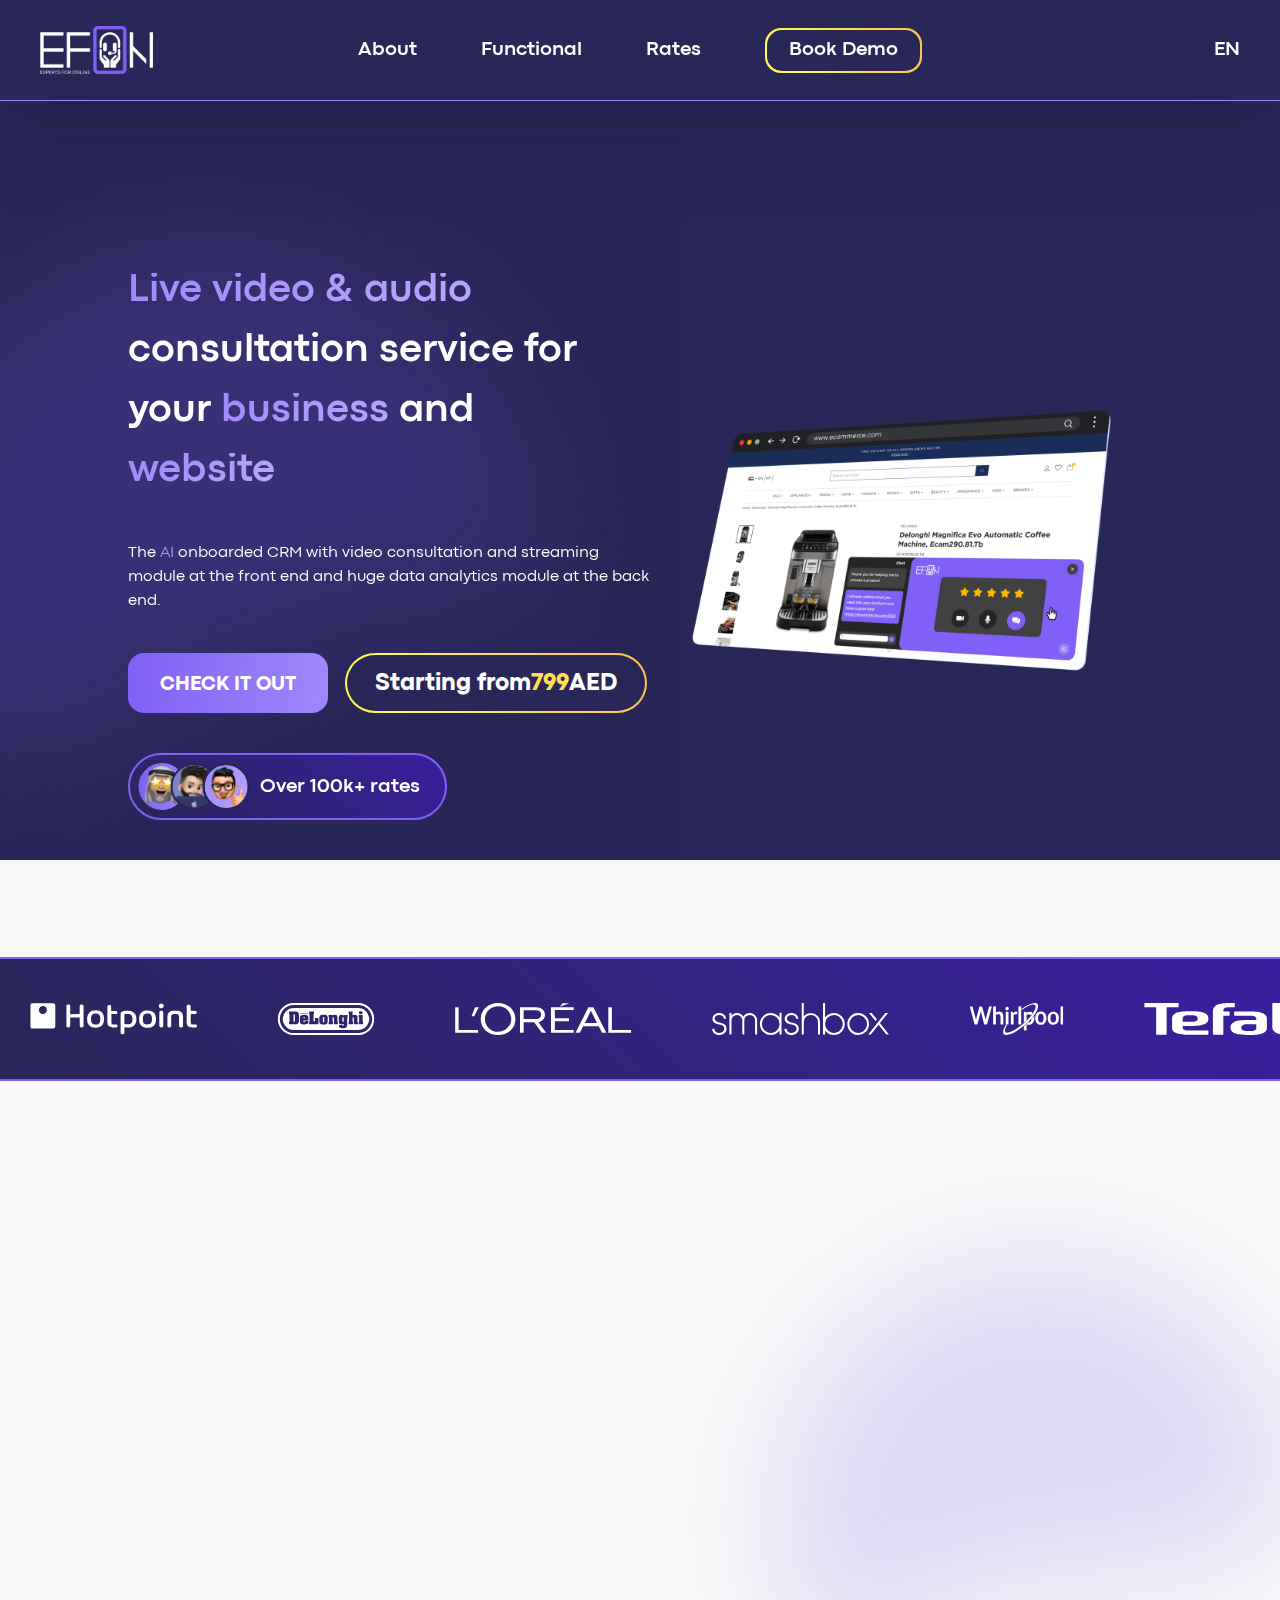
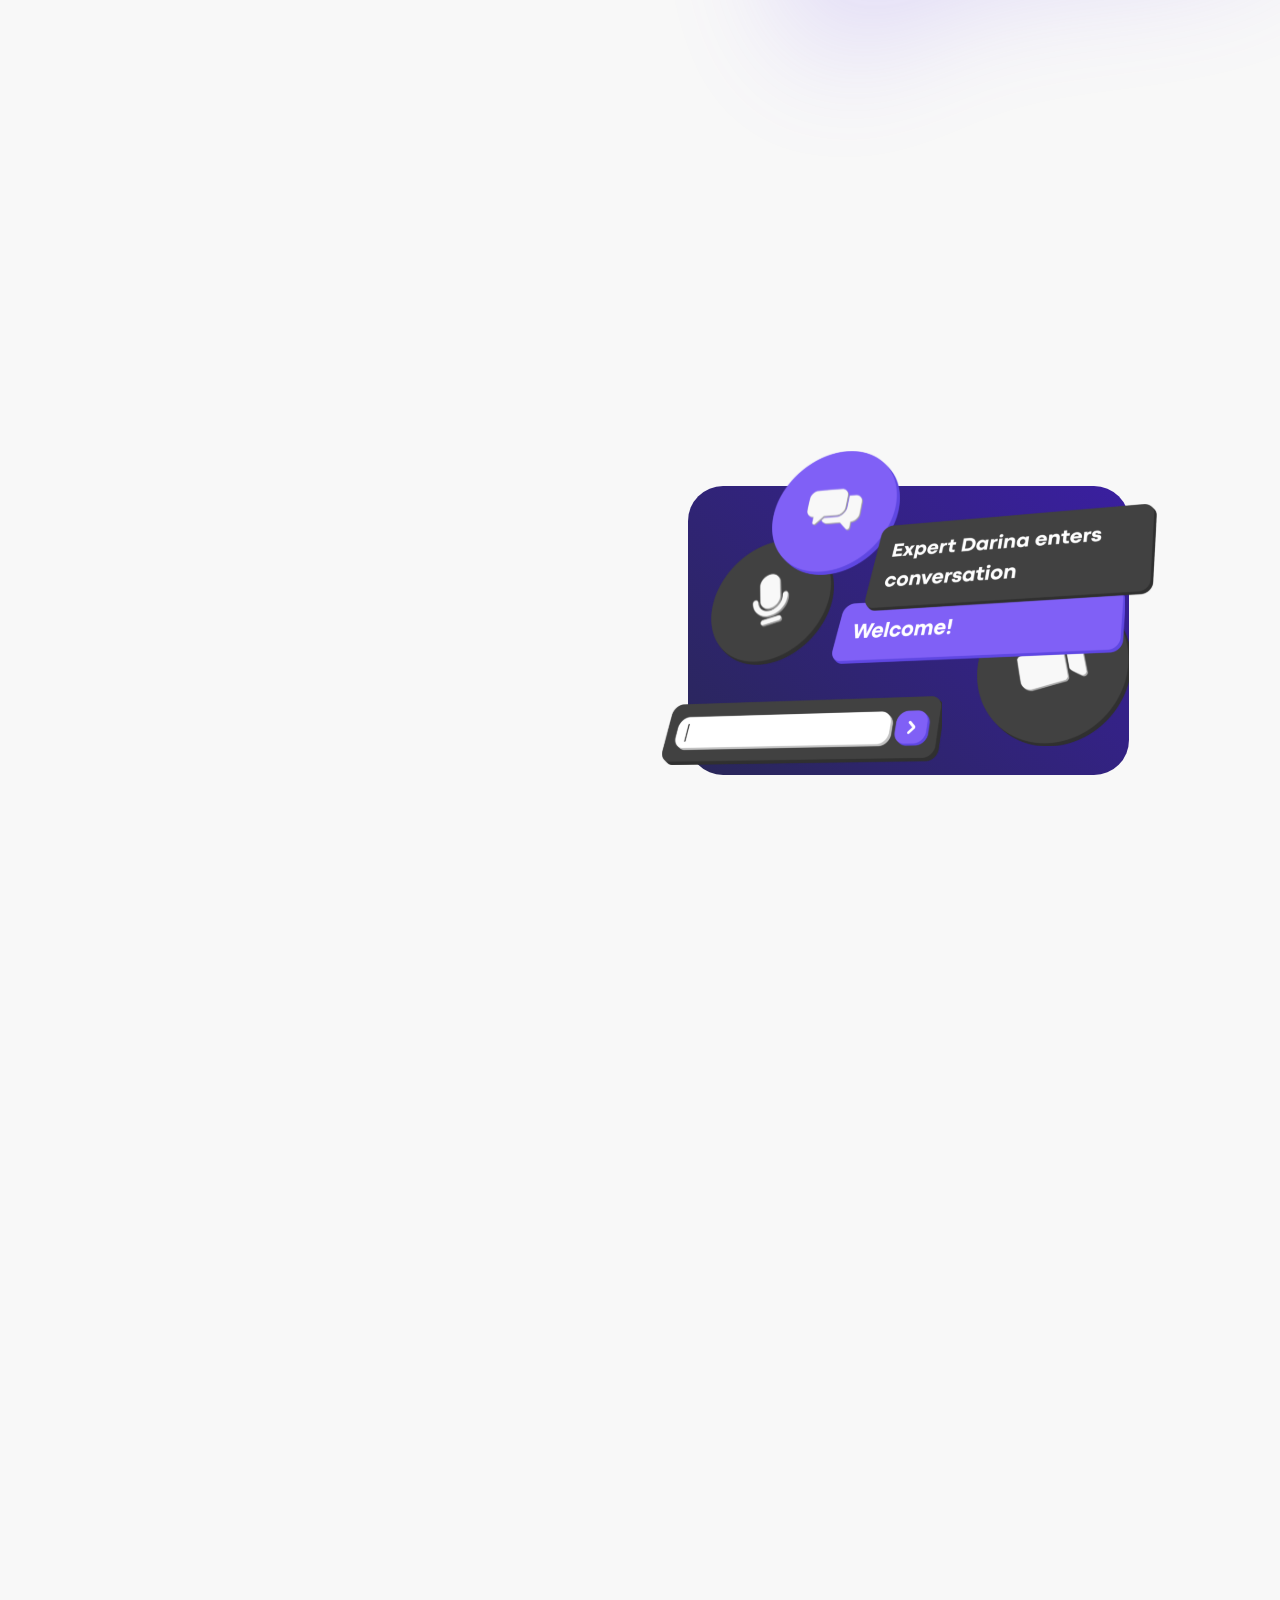
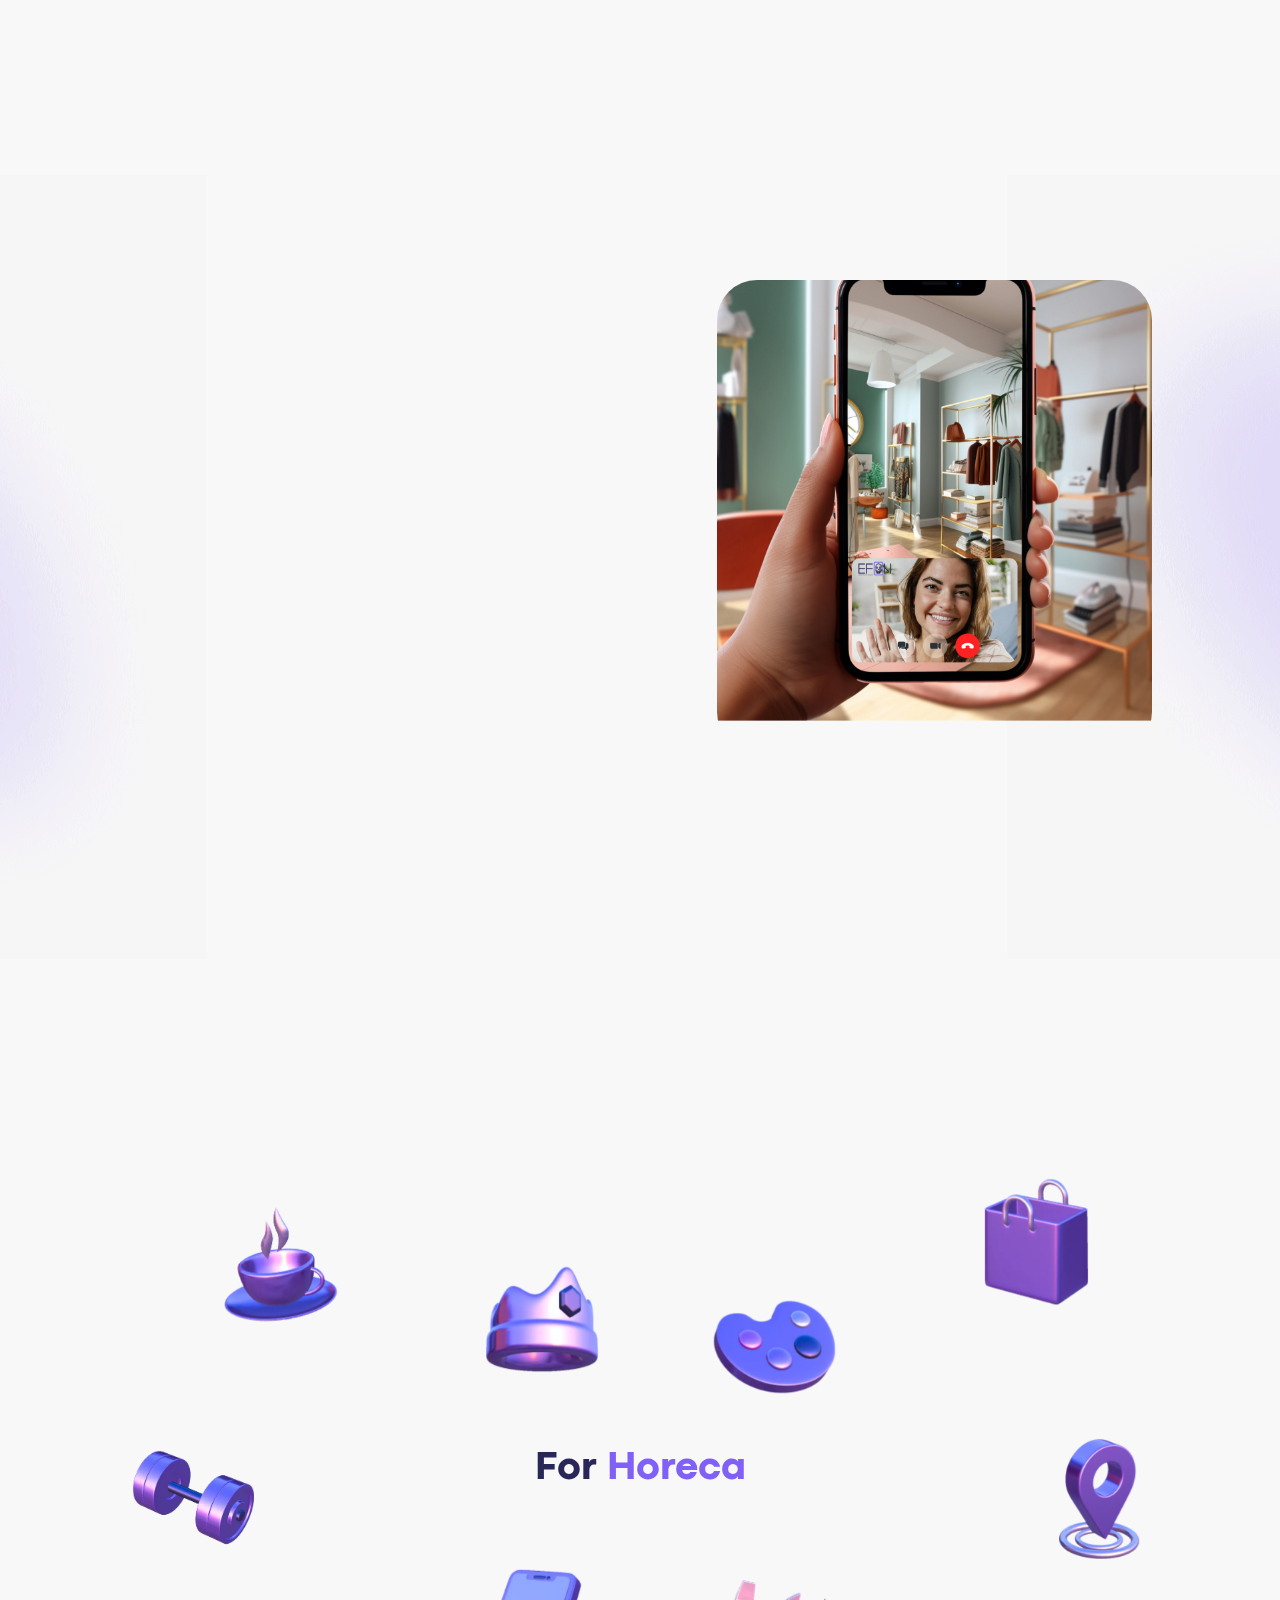
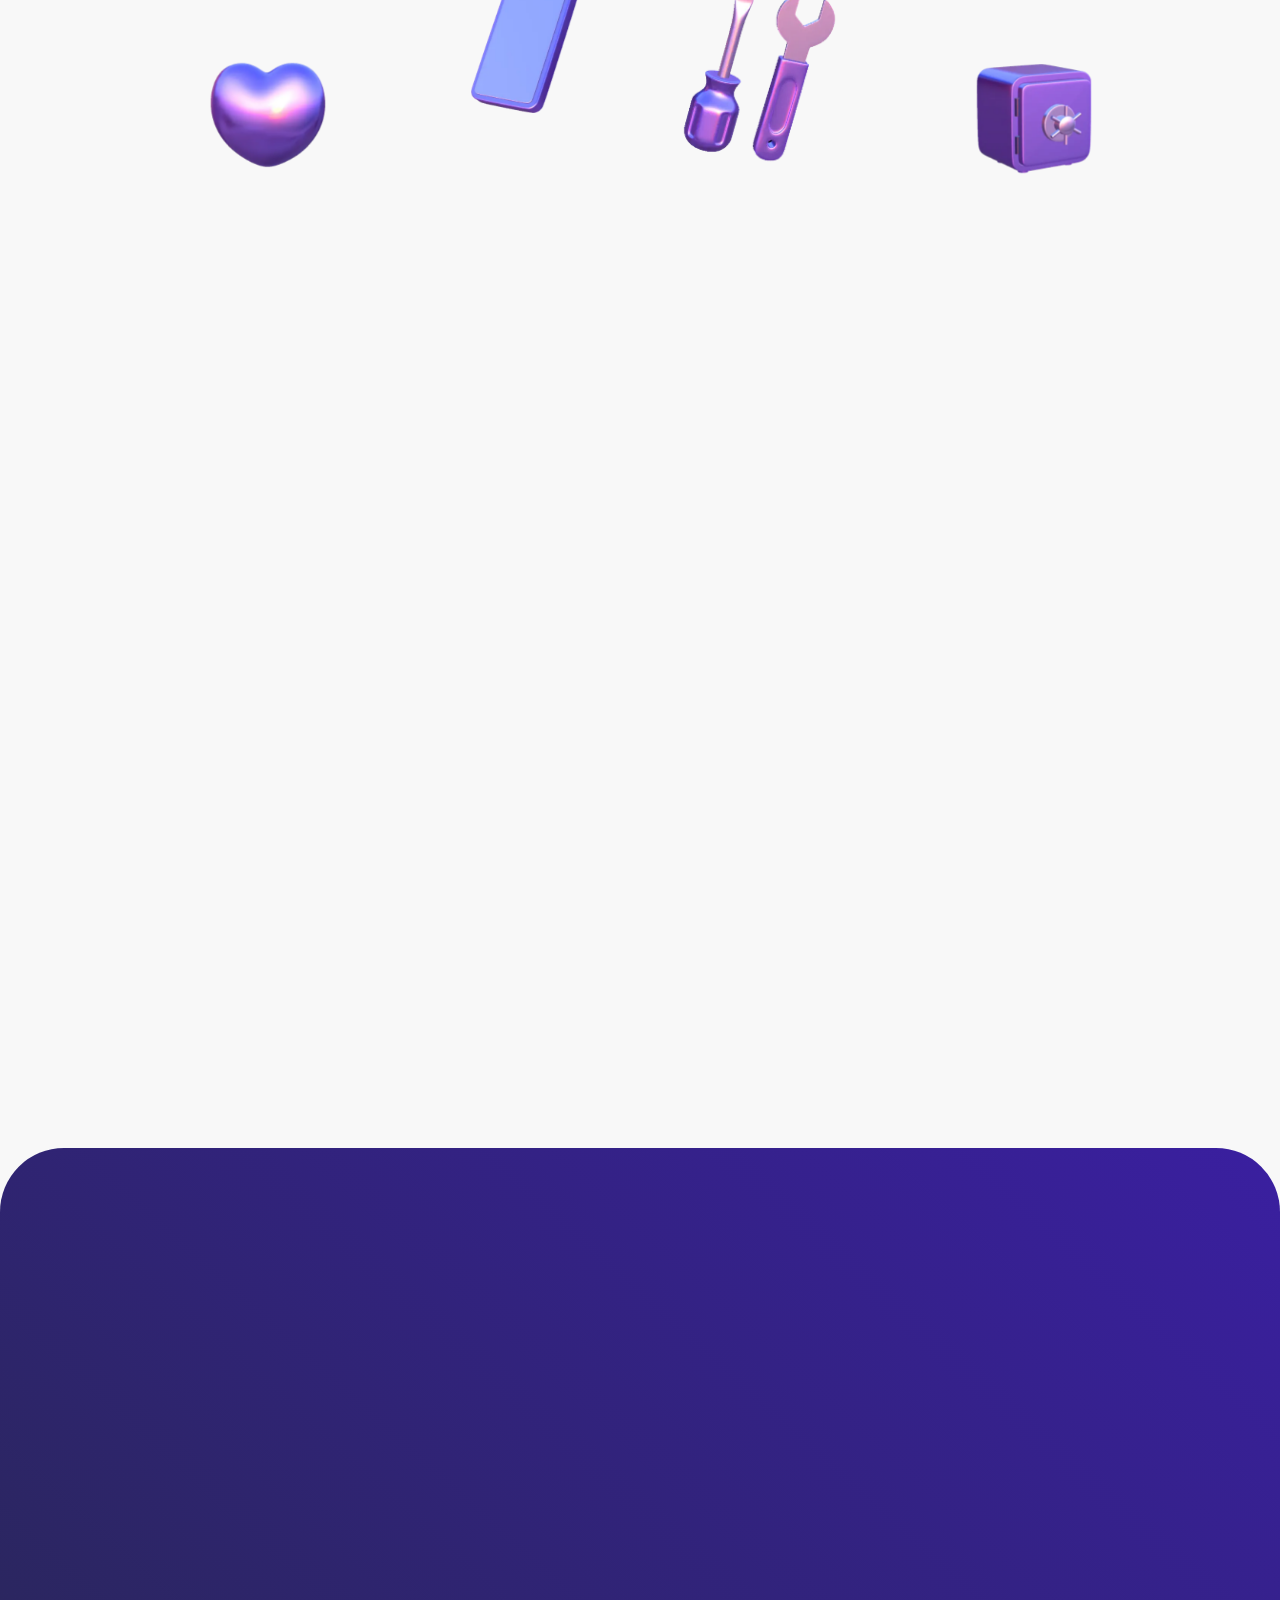
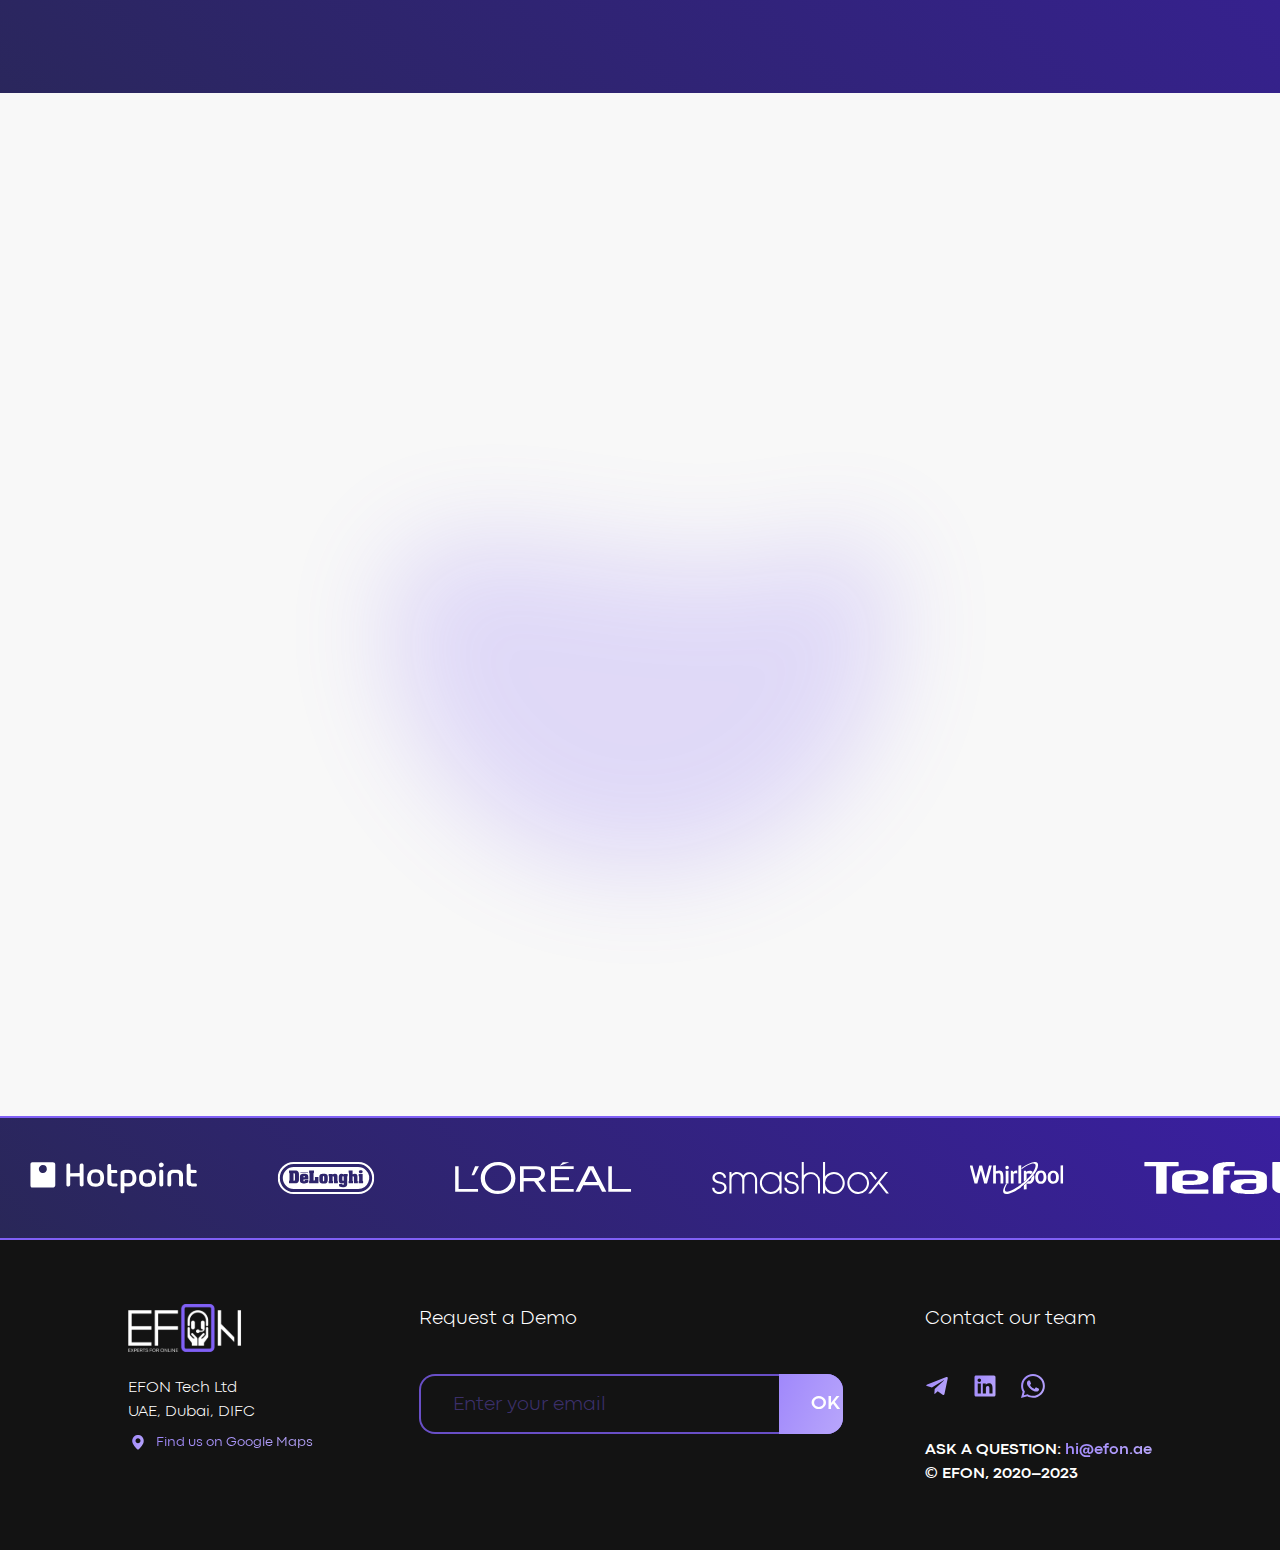
==== commit 8428be12: "Updates" ====
--- a/index.html
+++ b/index.html
@@ -6,17 +6,8 @@
   <meta http-equiv="X-UA-Compatible" content="IE=edge">
   <meta name="viewport" content="width=device-width,initial-scale=1">
   <link rel="shortcut icon" href="favicon.ico" type="image/x-icon">
-  <!-- <link rel="icon" type="image/png" href="favicon-16x16.png">
-  <link rel="icon" type="image/png" sizes="32x32" href="favicon-32x32.png">
-  <link rel="icon" type="image/png" sizes="64x64" href="favicon-64x64.png">
-  <link rel="icon" type="image/png" sizes="96x96" href="favicon-96x96.png">
-  <link rel="icon" type="image/png" sizes="128x128" href="favicon-128x128.png">
-  <link rel="apple-touch-icon" href="apple-touch-icon.png">
-  <link rel="apple-touch-icon" sizes="57x57" href="apple-touch-icon-57x57.png">
-  <link rel="apple-touch-icon" sizes="72x72" href="apple-touch-icon-72x72.png">
-  <link rel="apple-touch-icon" sizes="114x114" href="apple-touch-icon-114x114.png">
-  <link rel="apple-touch-icon" sizes="144x144" href="apple-touch-icon-144x144.png"> -->
-  <link rel="stylesheet" href="css/style.min.css">
+  
+  <link rel="stylesheet" href="css/style.min.css?_v=20231106115820">
   <title>Efon</title>
 </head>
 
@@ -82,7 +73,7 @@
                     for your <span class="gradient-text">business</span> and <span class="gradient-text">website</span>
                 </h1>
                 <p class="about__text" data-aos="fade-up" data-aos-duration="1000" data-aos-delay="200">
-                    <!-- <span class="gradient-text">EFON</span> is a widget that you place on your website that provides customers with live video or audio consultations. -->
+                    
                     The <span class="gradient-text">AI</span> onboarded CRM with video consultation and streaming module at the front end and huge data analytics module at the back end.
                 </p>
                 <div class="about__button-row" data-aos="fade-up" data-aos-duration="1000" data-aos-delay="350" data-aos-anchor-placement="top-bottom">
@@ -121,7 +112,7 @@
     </div>
 </section>
         <section class="company">
-    <!-- <div class="company__container"> -->
+    
         <div class="company__swiper items-wrap">
             <div class="company__wrapper items marquee">
                 <div class="company__slide">
@@ -200,7 +191,7 @@
                 </div>
             </div>
         </div>
-    <!-- </div> -->
+    
     
 </section>
         <section class="mobile">
@@ -504,9 +495,9 @@
                 </div>
             </div>
             <div class="luxuru__img">
-                <!-- <div class="luxuru__img-row"> -->
-                    <img src="images/luxuru-img.jpg" class="luxuru-img" alt="">
-                <!-- </div> -->
+                
+                    <picture><source srcset="images/luxuru-img.webp" type="image/webp"><img src="images/luxuru-img.jpg" class="luxuru-img" alt=""></picture>
+                
                 
             </div>
         </div>
@@ -533,7 +524,7 @@
     <div class="customer__video video-customer">
 
         <div class="video-customer__body">
-            <img src="images/customer-img.png" alt="">
+            <picture><source srcset="images/customer-img.webp" type="image/webp"><img src="images/customer-img.png" alt=""></picture>
             <div class="video-customer__content">
                 
                 <div class="video-customer__video-row">
@@ -569,35 +560,35 @@
             <div class="gear__icon-wrapper">
                 <div class="gear__icon bowl-icon">
                     <div class="bowl-icon__img">
-                        <img src="images/bowl-icon.png" alt="">
+                        <picture><source srcset="images/bowl-icon.webp" type="image/webp"><img src="images/bowl-icon.png" alt=""></picture>
                     </div>
                 </div>
                 <div class="gear__icon crown-icon">
-                    <img src="images/crown-icon.png" alt="">
+                    <picture><source srcset="images/crown-icon.webp" type="image/webp"><img src="images/crown-icon.png" alt=""></picture>
                 </div>
                 <div class="gear__icon palette-icon">
-                    <img src="images/palette-icon.png" alt="">
+                    <picture><source srcset="images/palette-icon.webp" type="image/webp"><img src="images/palette-icon.png" alt=""></picture>
                 </div>
                 <div class="gear__icon bag-icon">
-                    <img src="images/bag-icon.png" alt="">
+                    <picture><source srcset="images/bag-icon.webp" type="image/webp"><img src="images/bag-icon.png" alt=""></picture>
                 </div>
                 <div class="gear__icon place-icon">
-                    <img src="images/place-icon.png" alt="">
+                    <picture><source srcset="images/place-icon.webp" type="image/webp"><img src="images/place-icon.png" alt=""></picture>
                 </div>
                 <div class="gear__icon safe-icon">
-                    <img src="images/safe-icon.png" alt="">
+                    <picture><source srcset="images/safe-icon.webp" type="image/webp"><img src="images/safe-icon.png" alt=""></picture>
                 </div>
                 <div class="gear__icon tool-icon">
-                    <img src="images/tool-icon.png" alt="">
+                    <picture><source srcset="images/tool-icon.webp" type="image/webp"><img src="images/tool-icon.png" alt=""></picture>
                 </div>
                 <div class="gear__icon phone-icon">
-                    <img src="images/phone-icon.png" alt="">
+                    <picture><source srcset="images/phone-icon.webp" type="image/webp"><img src="images/phone-icon.png" alt=""></picture>
                 </div>
                 <div class="gear__icon heart-icon">
-                    <img src="images/heart-icon.png" alt="">
+                    <picture><source srcset="images/heart-icon.webp" type="image/webp"><img src="images/heart-icon.png" alt=""></picture>
                 </div>
                 <div class="gear__icon dumbbells-icon">
-                    <img src="images/dumbbells-icon.png" alt="">
+                    <picture><source srcset="images/dumbbells-icon.webp" type="image/webp"><img src="images/dumbbells-icon.png" alt=""></picture>
                 </div>
             </div>
             <div class="gear__body-row">
@@ -1132,7 +1123,7 @@
     </div>
 </section>
         <section class="company">
-    <!-- <div class="company__container"> -->
+    
         <div class="company__swiper items-wrap">
             <div class="company__wrapper items marquee">
                 <div class="company__slide">
@@ -1211,7 +1202,7 @@
                 </div>
             </div>
         </div>
-    <!-- </div> -->
+    
     
 </section>
       </main>
@@ -1226,7 +1217,7 @@
           EFON Tech Ltd
           <br>UAE, Dubai, DIFC
         </p>
-        <a href="#" class="footer__link">
+        <a target="_blank" href="https://www.google.com/maps/dir//25.213665,55.28246919999999" class="footer__link">
           <svg xmlns="http://www.w3.org/2000/svg" width="20" height="21" viewBox="0 0 20 21" fill="none">
             <path fill-rule="evenodd" clip-rule="evenodd" d="M10.0009 3H10.6343C14.7759 3.40833 17.0343 8.11667 15.0593 11.8083C13.0843 15.5 10.6426 17.3333 10.6426 17.3333C10.5811 17.4503 10.4888 17.5482 10.3758 17.6165C10.2627 17.6848 10.1331 17.7209 10.0009 17.7209C9.86883 17.7209 9.73923 17.6848 9.62614 17.6165C9.51305 17.5482 9.42078 17.4503 9.35928 17.3333C9.35928 17.3333 6.91761 15.45 4.94261 11.7833C2.96761 8.11667 5.20095 3.40833 9.36761 3H10.0009ZM12.4993 8.83333C12.4993 7.45262 11.3801 6.33333 9.99935 6.33333C8.61864 6.33333 7.49935 7.45262 7.49935 8.83333C7.49935 10.214 8.61864 11.3333 9.99935 11.3333C11.3801 11.3333 12.4993 10.214 12.4993 8.83333Z" fill="url(#paint0_linear_1134_2592)"/>
             <defs>
@@ -1260,13 +1251,13 @@
             Contact our team
           </div>
           <div class="menu__social">
-            <a href="https://t.me/angelikais">
+            <a target="_blank" href="https://t.me/angelikais">
               <img src="images/menu-social-tel.svg" alt="">
             </a>
-            <a href="linkedin.com/company/efontech">
+            <a target="_blank" href="https://linkedin.com/company/efontech">
               <img src="images/menu-social-link.svg" alt="">
             </a>
-            <a href="#">
+            <a target="_blank" href="https://wa.me/971585604644">
               <img src="images/what-app.svg" alt="">
             </a>
           </div>
@@ -1326,6 +1317,6 @@
         </div>
     </div>
 </div>
-    <script src="js/app.min.js"></script>
+    <script src="js/app.min.js?_v=20231106115820"></script>
   </body>
 </html>
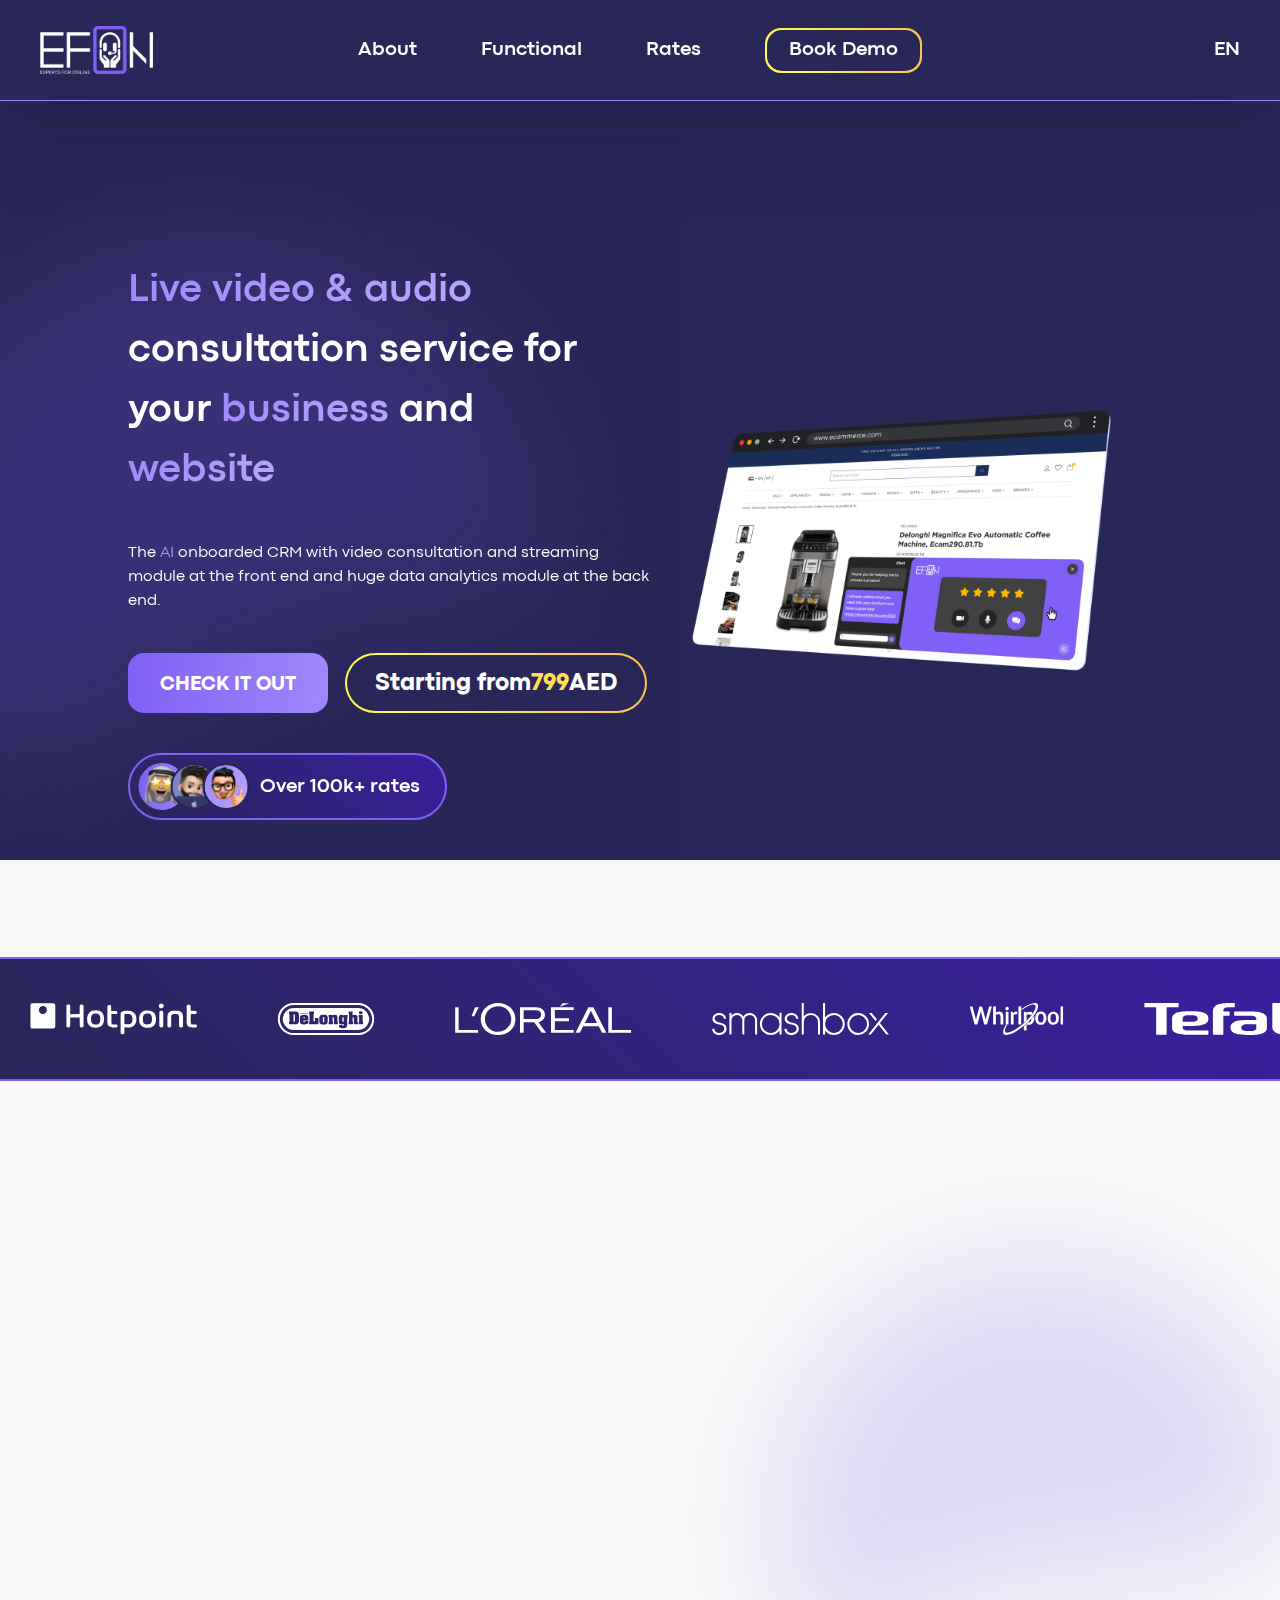
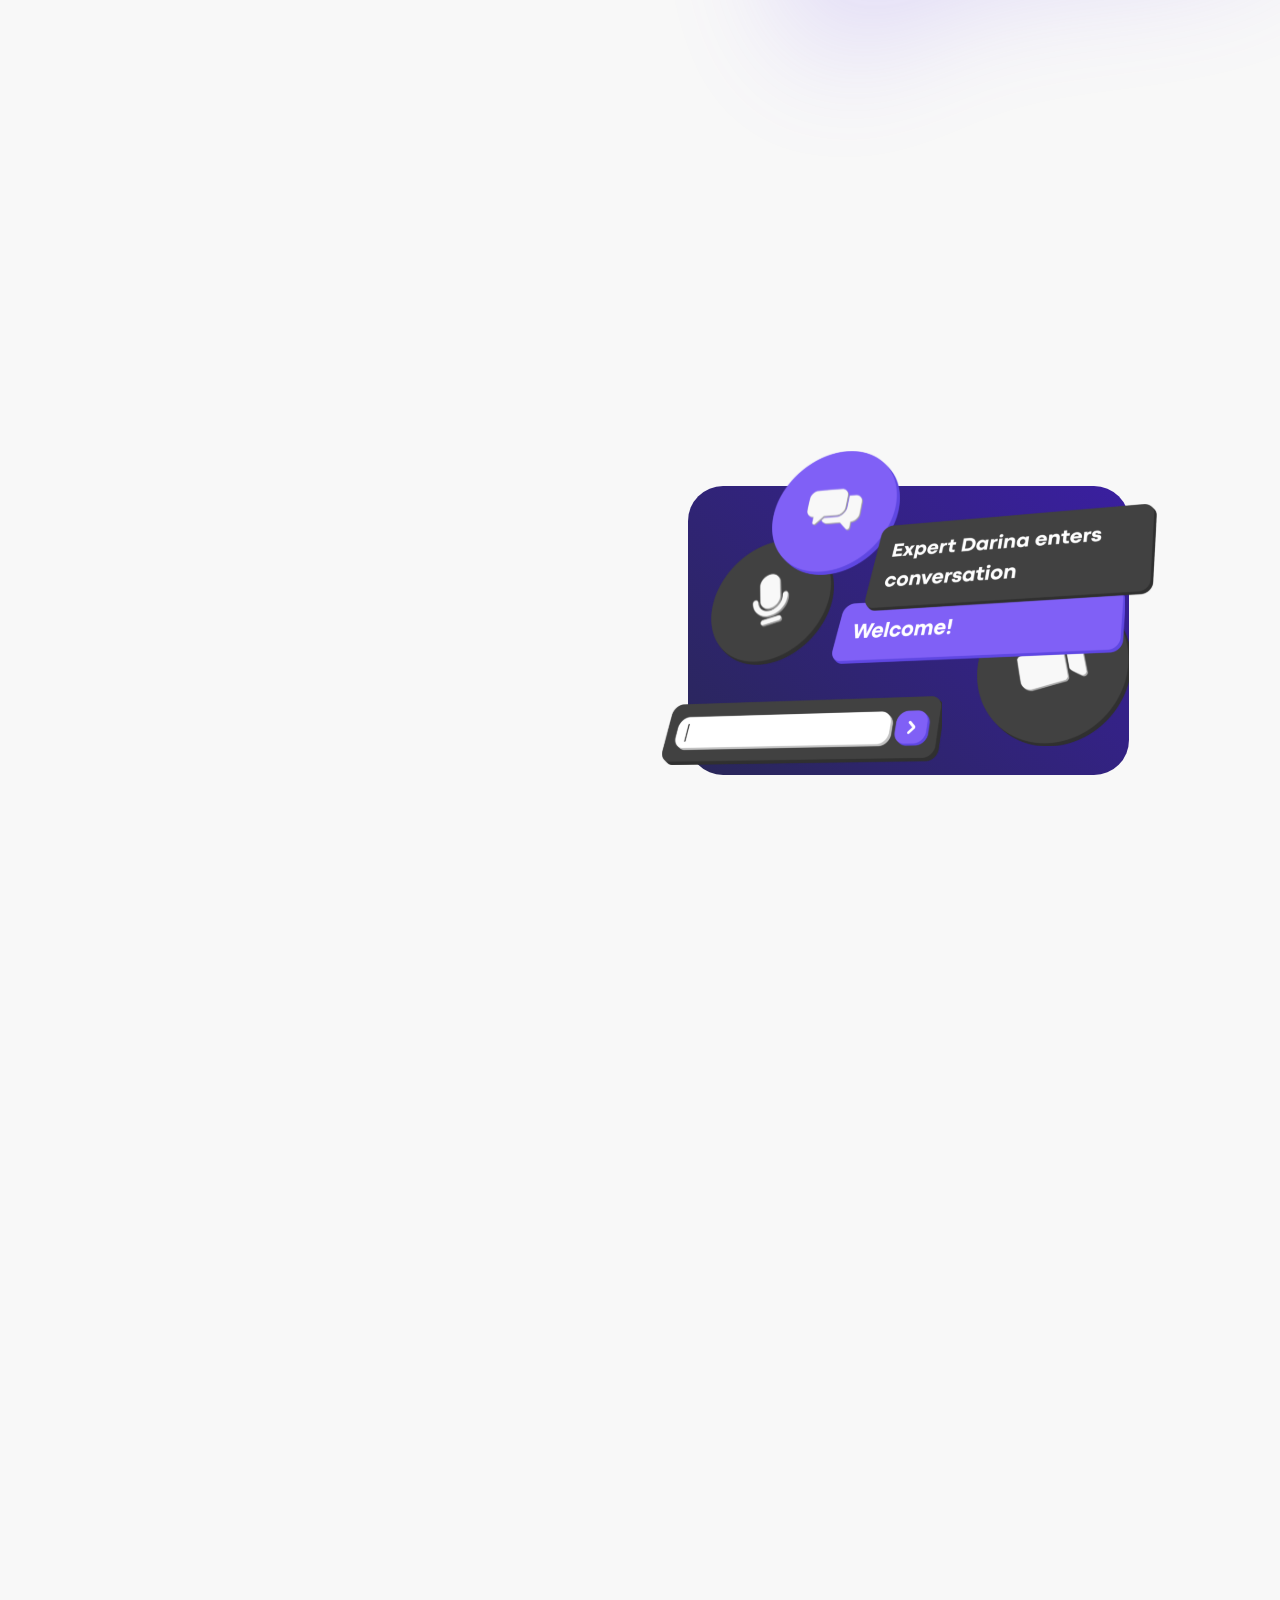
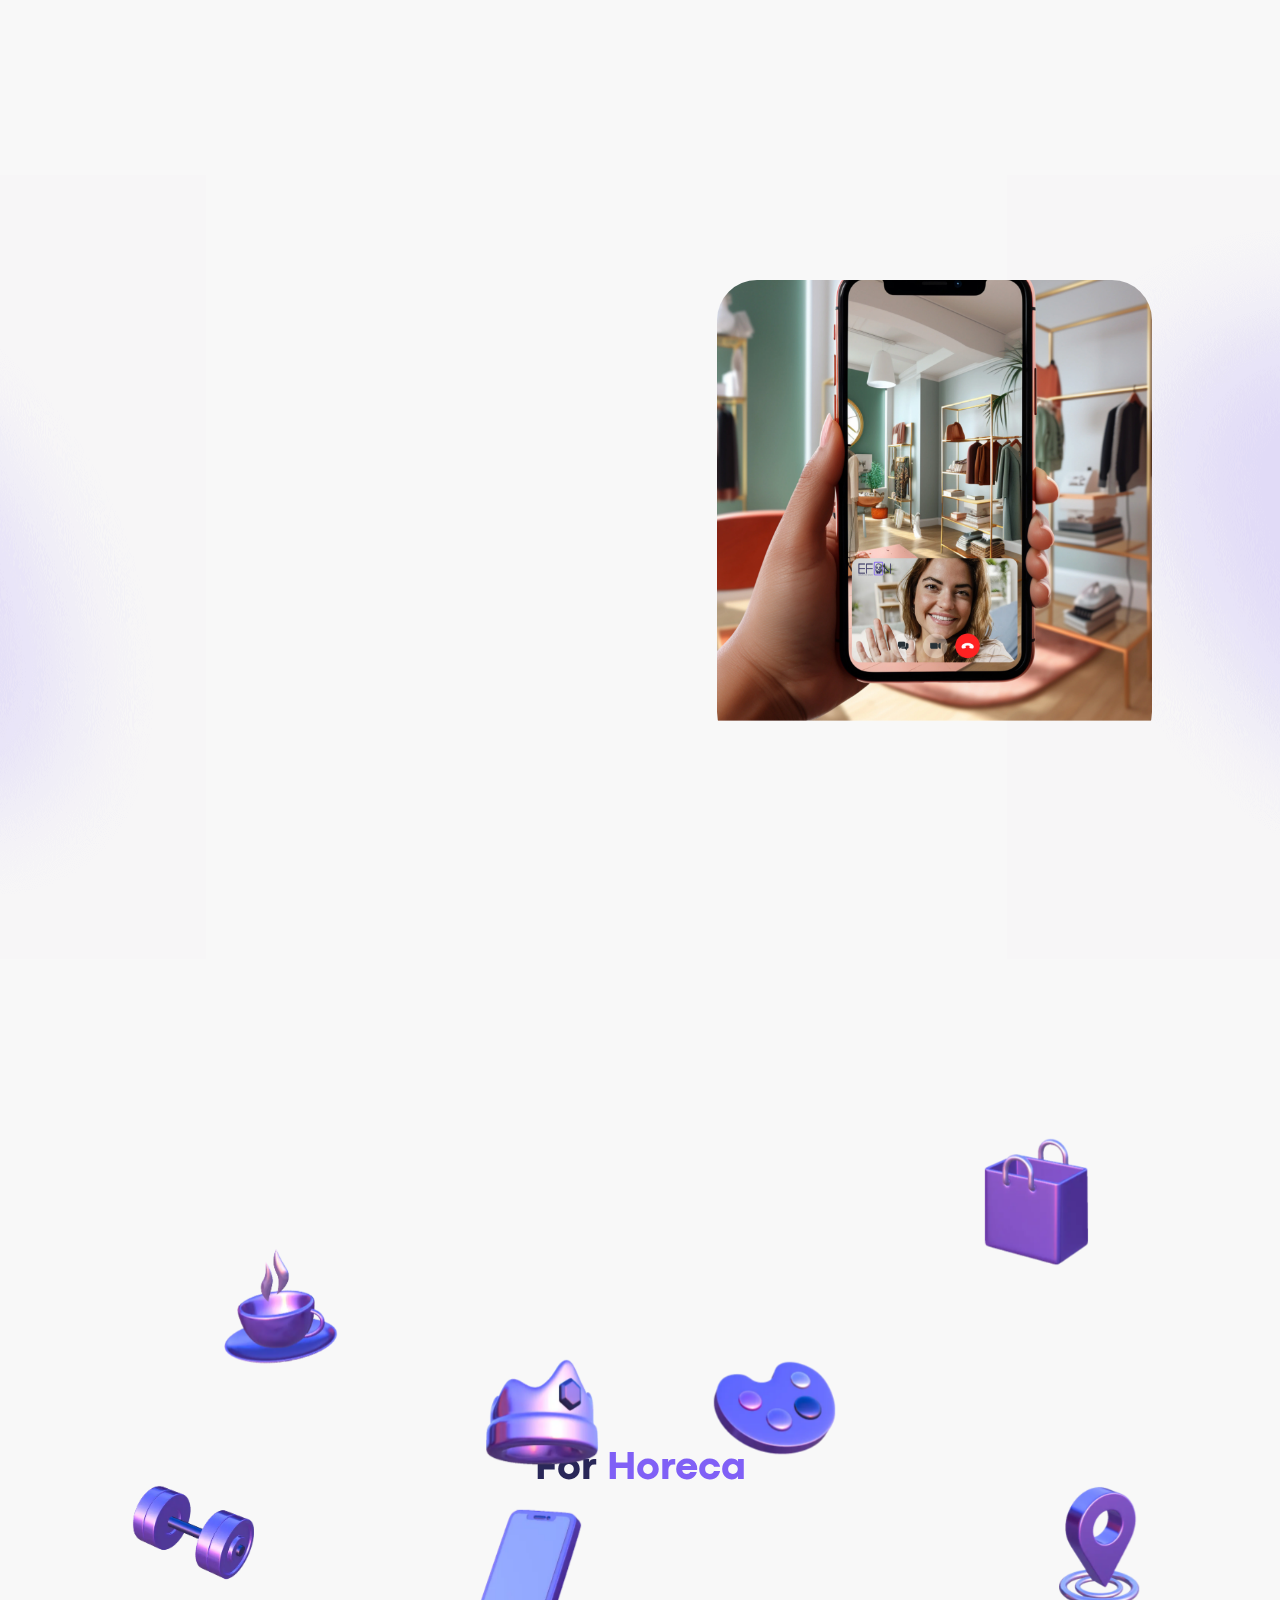
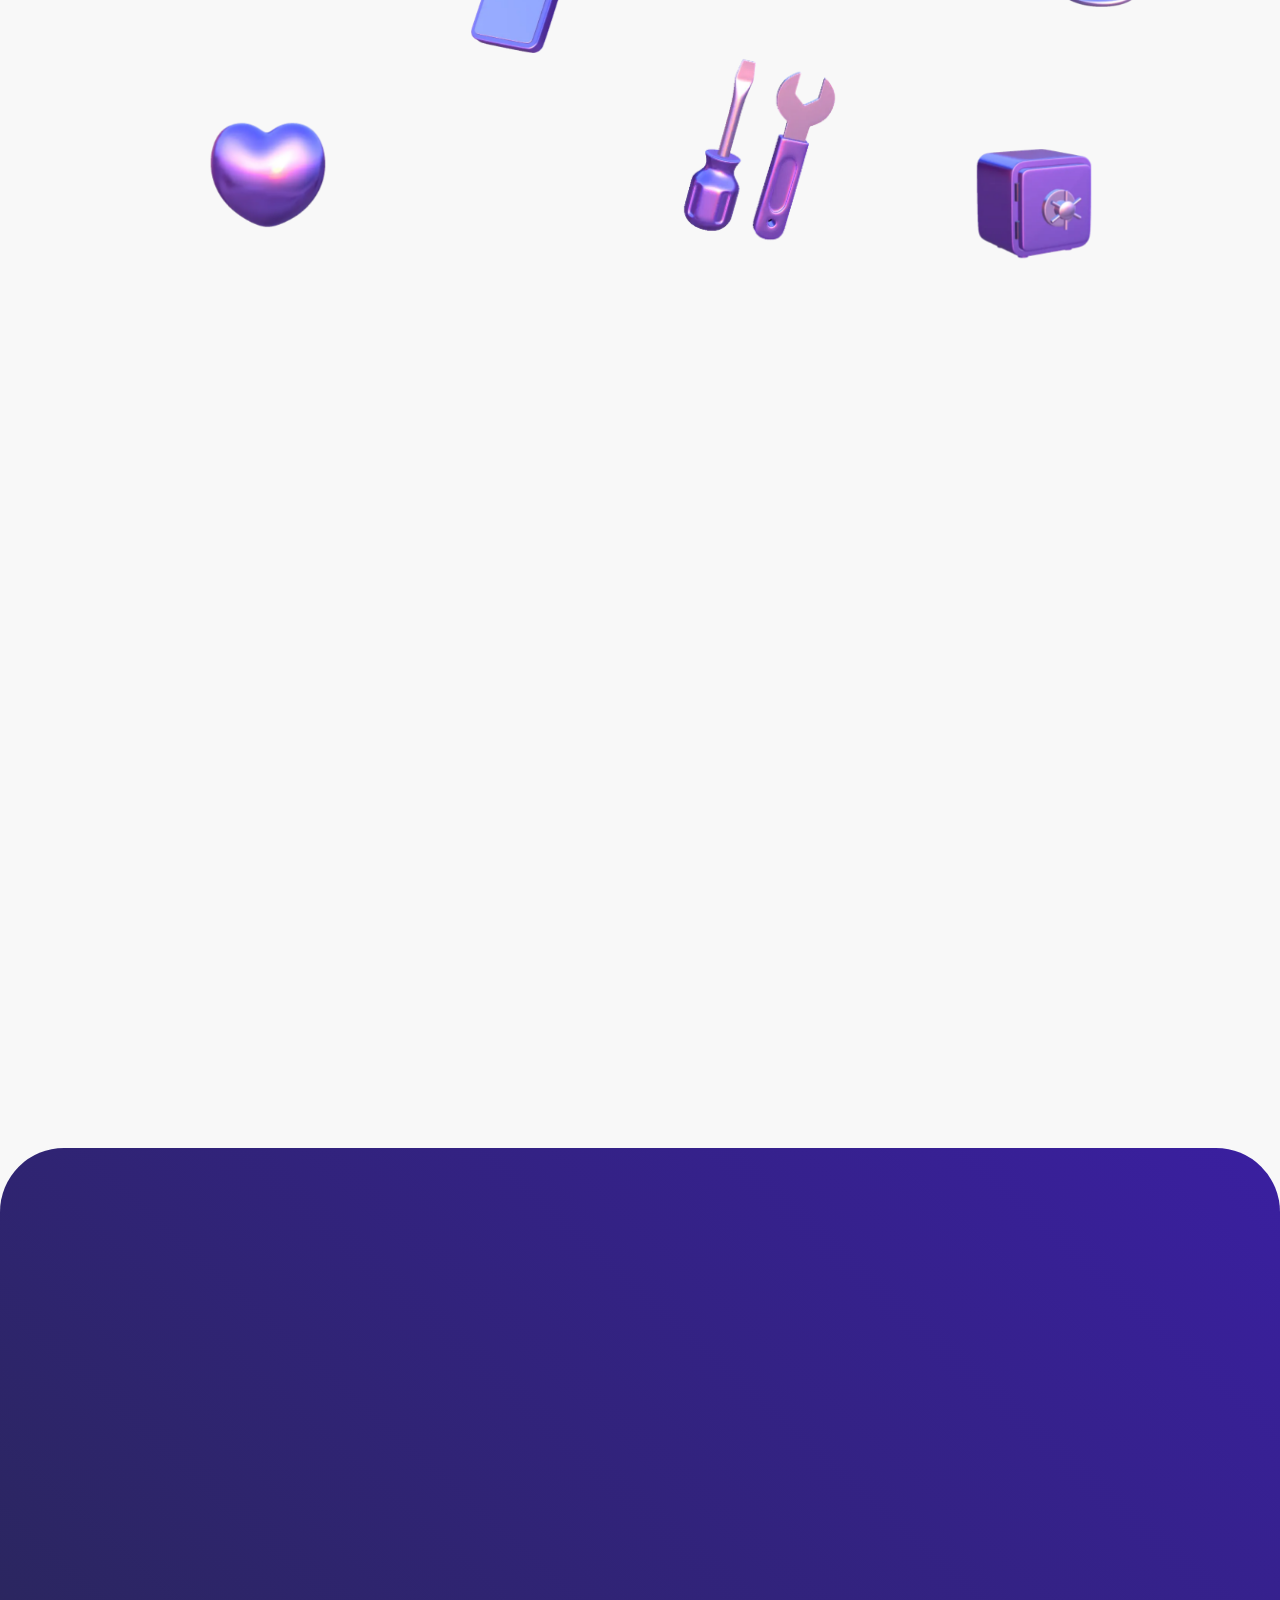
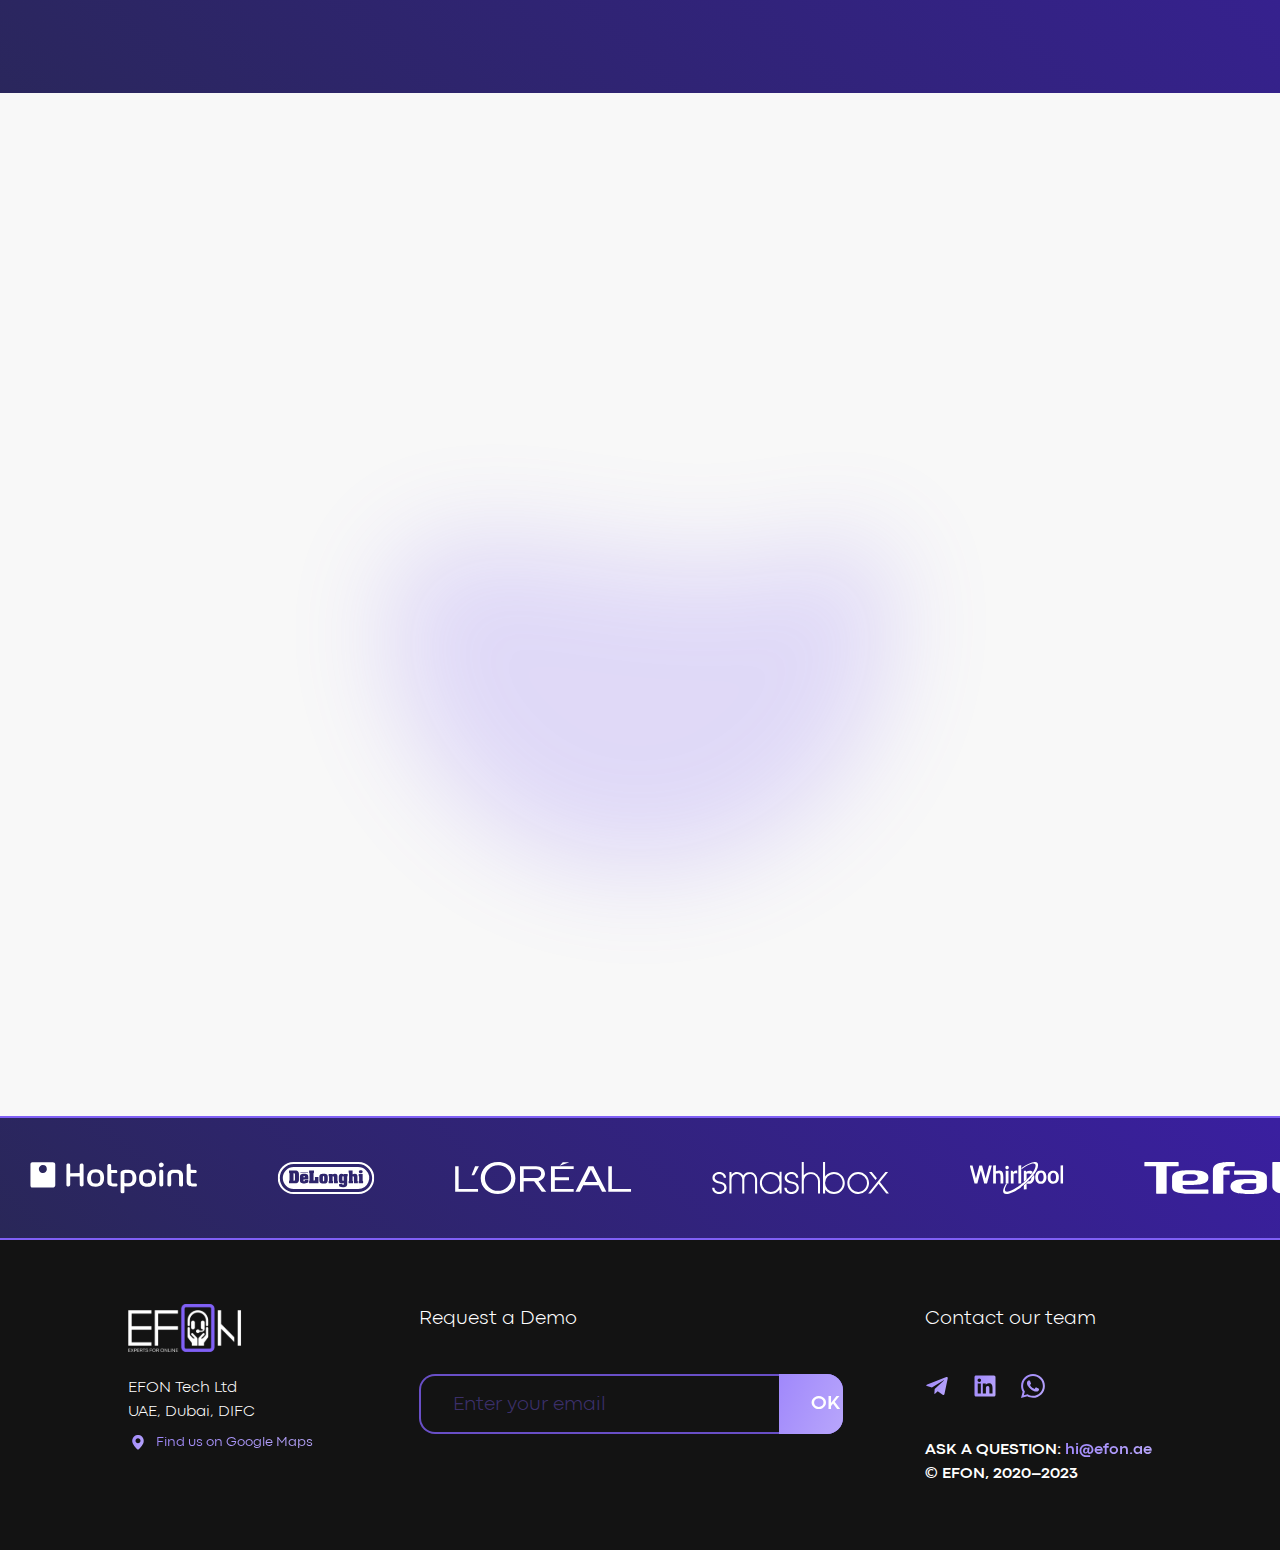
==== commit c0a1eb8e: "Updates" ====
--- a/index.html
+++ b/index.html
@@ -7,7 +7,7 @@
   <meta name="viewport" content="width=device-width,initial-scale=1">
   <link rel="shortcut icon" href="favicon.ico" type="image/x-icon">
   
-  <link rel="stylesheet" href="css/style.min.css?_v=20231106115820">
+  <link rel="stylesheet" href="css/style.min.css?_v=20231106120032">
   <title>Efon</title>
 </head>
 
@@ -1265,7 +1265,7 @@
         
         <div class="item-footer__text">
           <p>
-            ASK A QUESTION: <a href="#" class="gradient-text">
+            ASK A QUESTION: <a href="mailto:hi@efon.ae" class="gradient-text">
               hi@efon.ae
             </a> 
           </p>
@@ -1317,6 +1317,6 @@
         </div>
     </div>
 </div>
-    <script src="js/app.min.js?_v=20231106115820"></script>
+    <script src="js/app.min.js?_v=20231106120032"></script>
   </body>
 </html>
